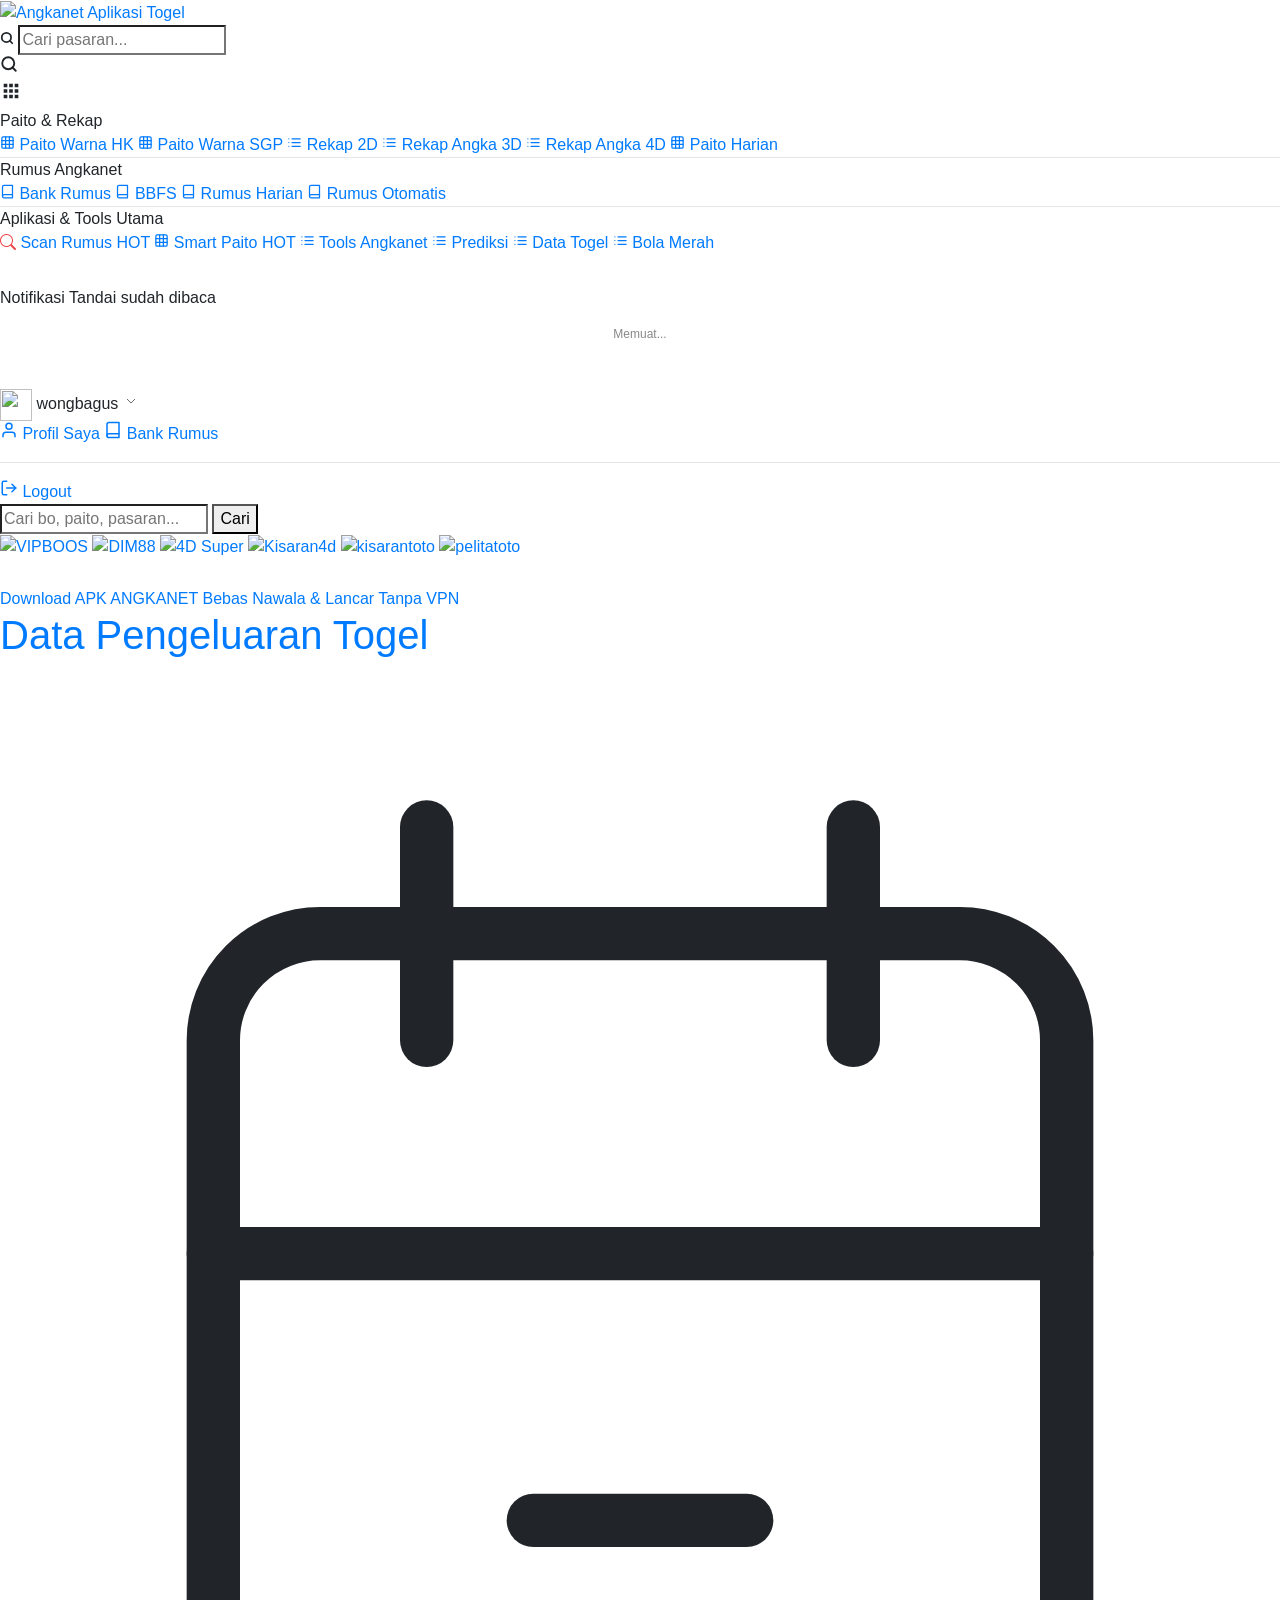
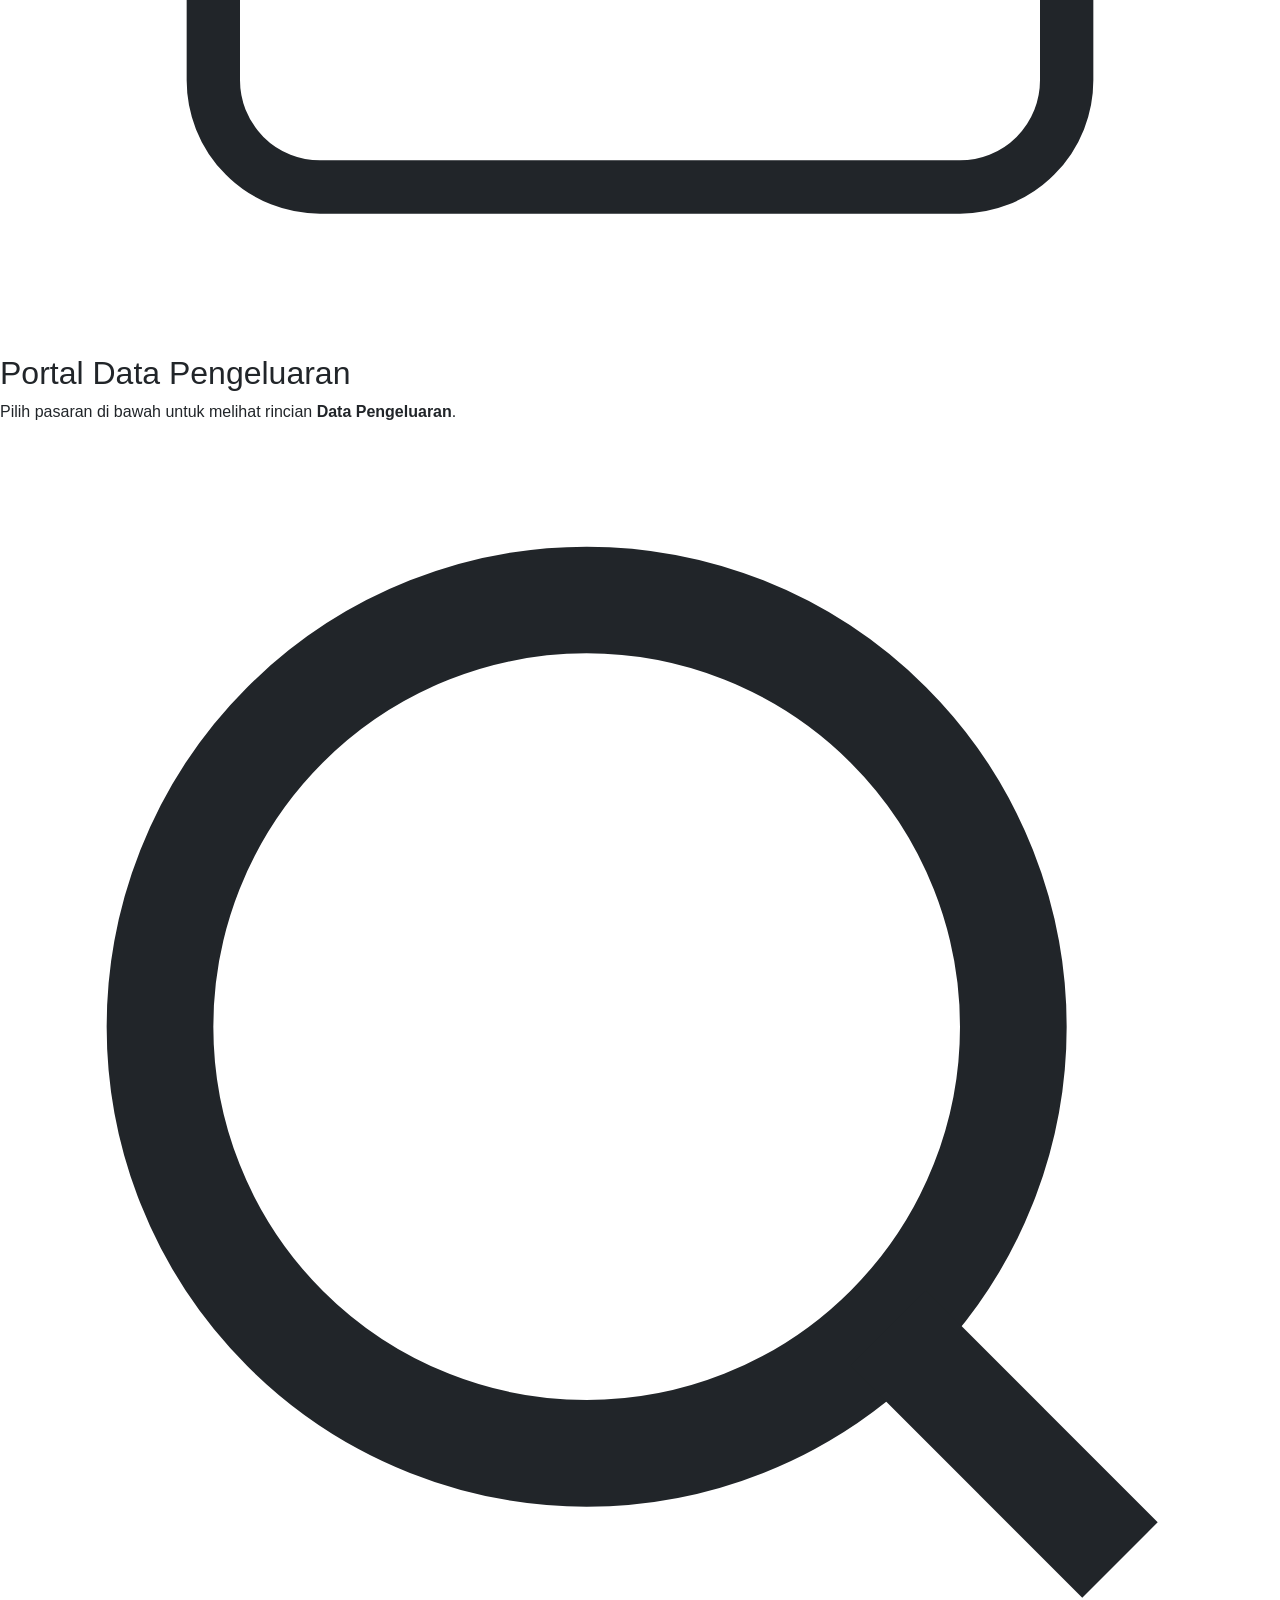
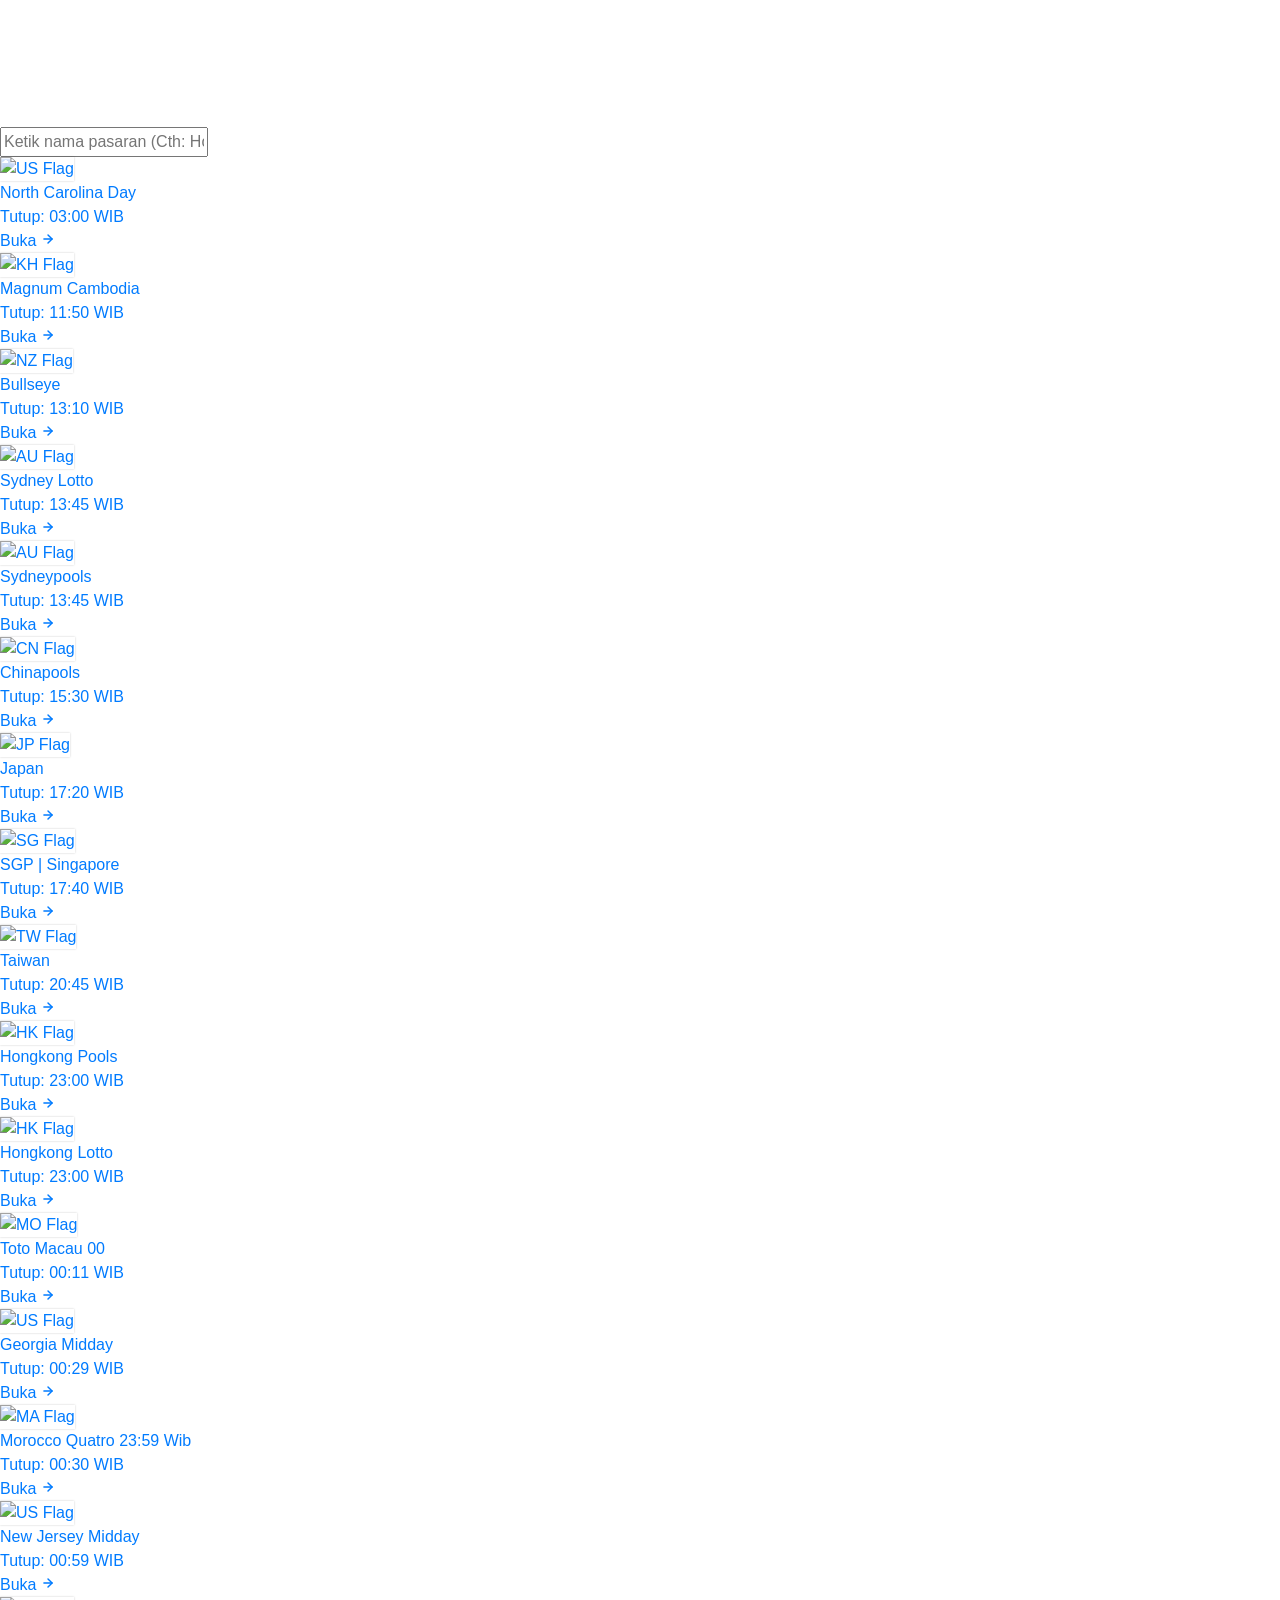
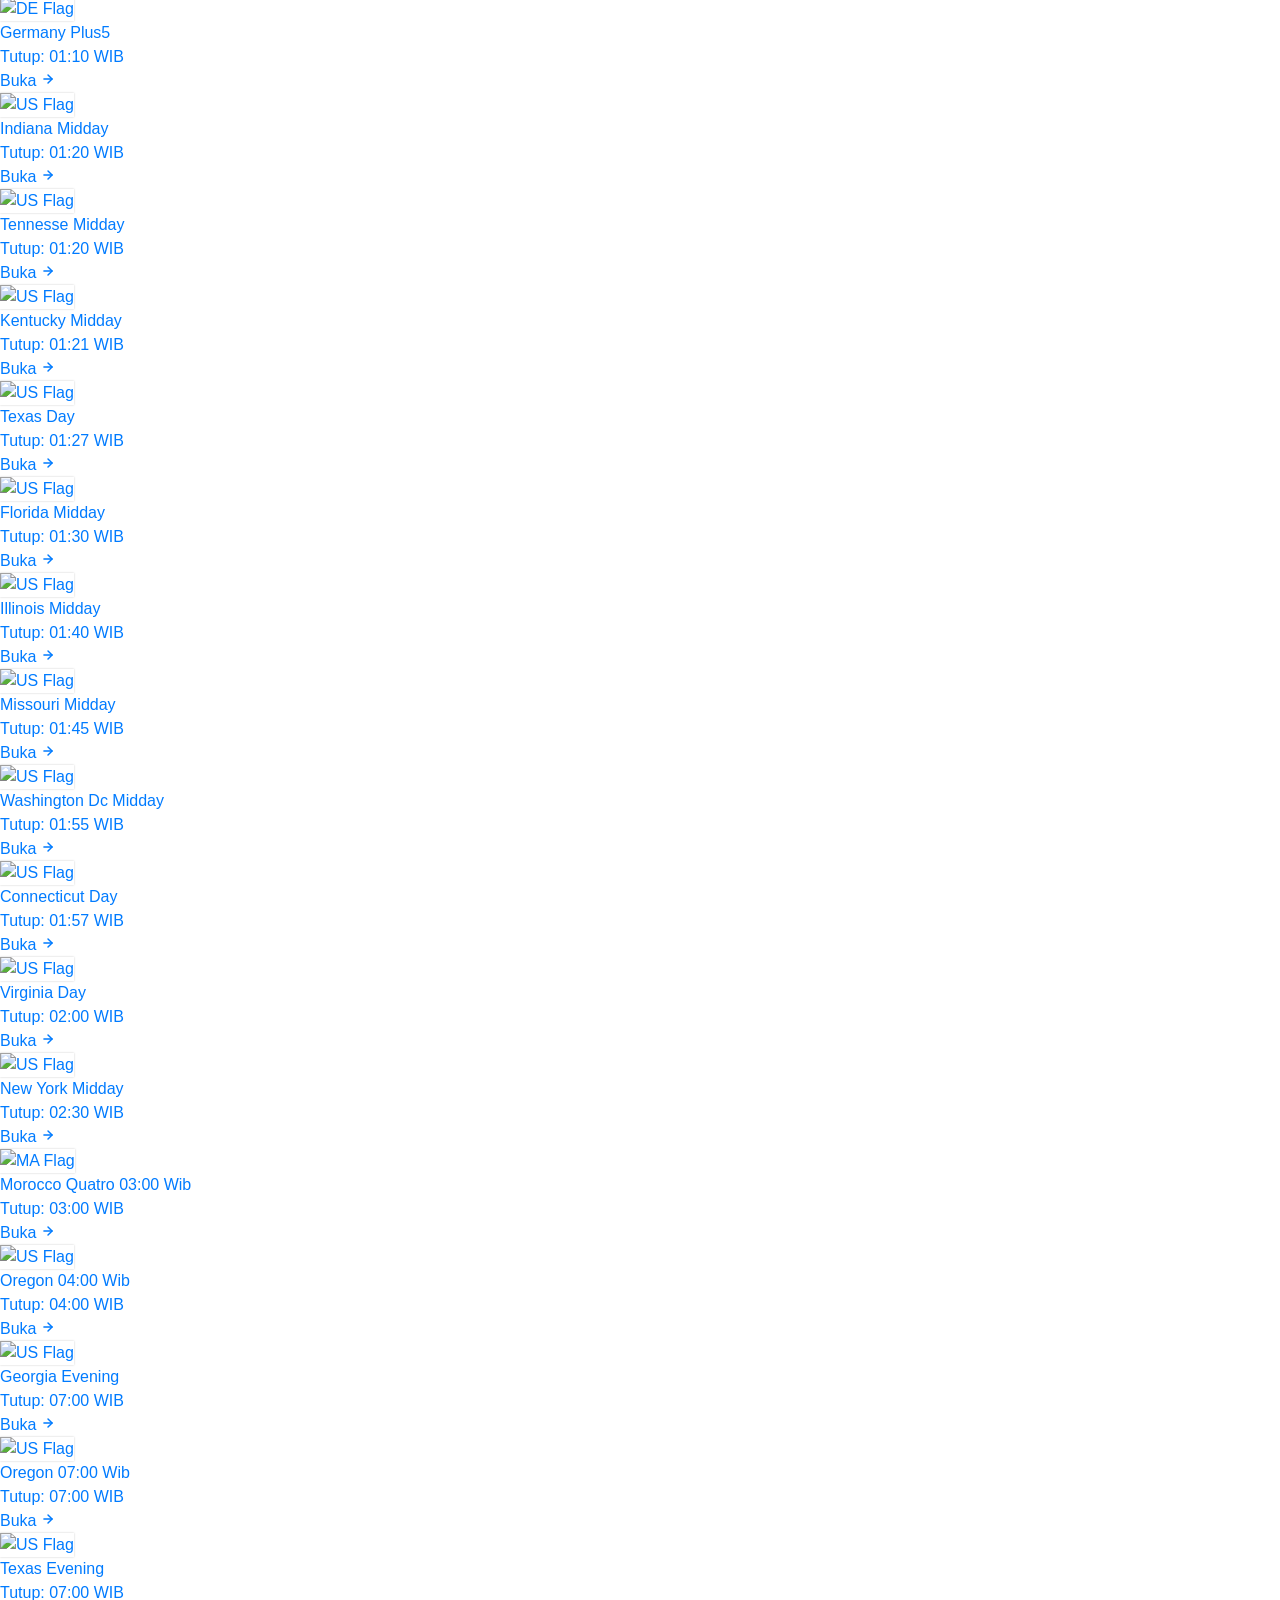
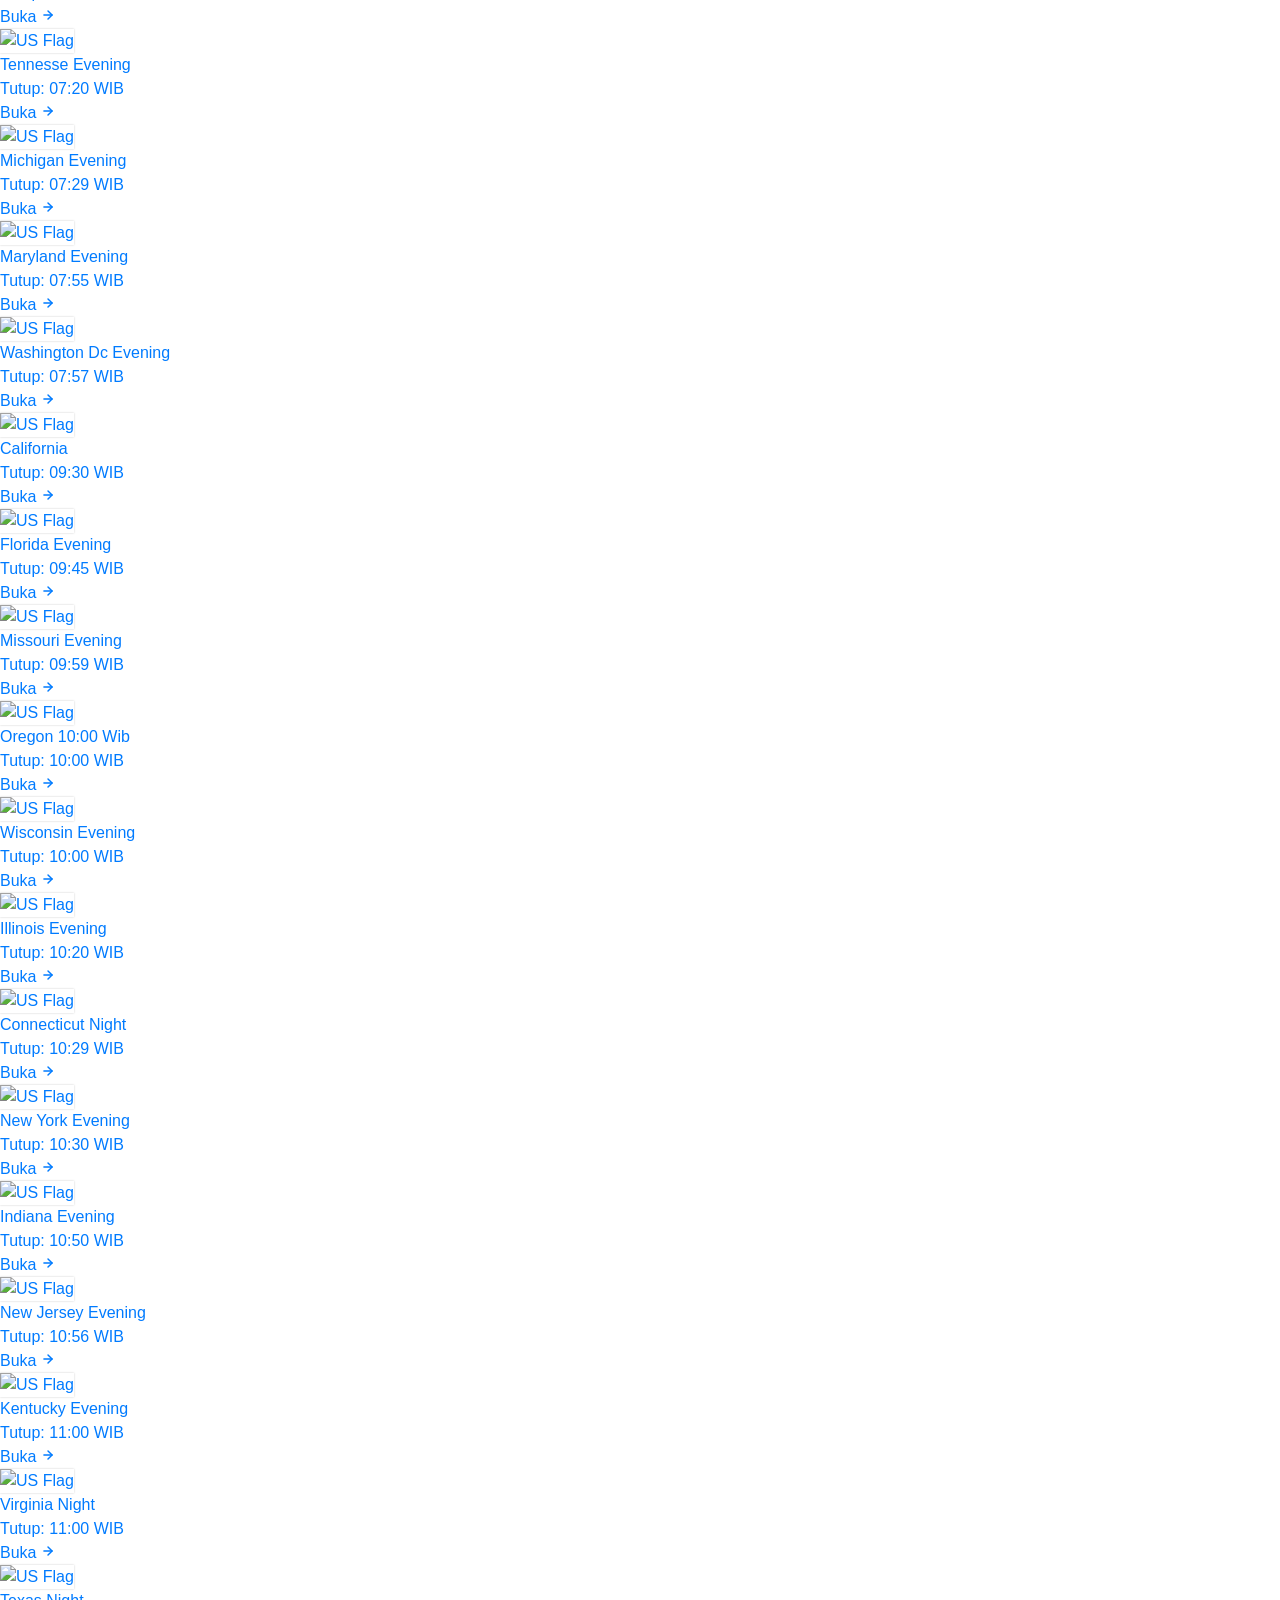
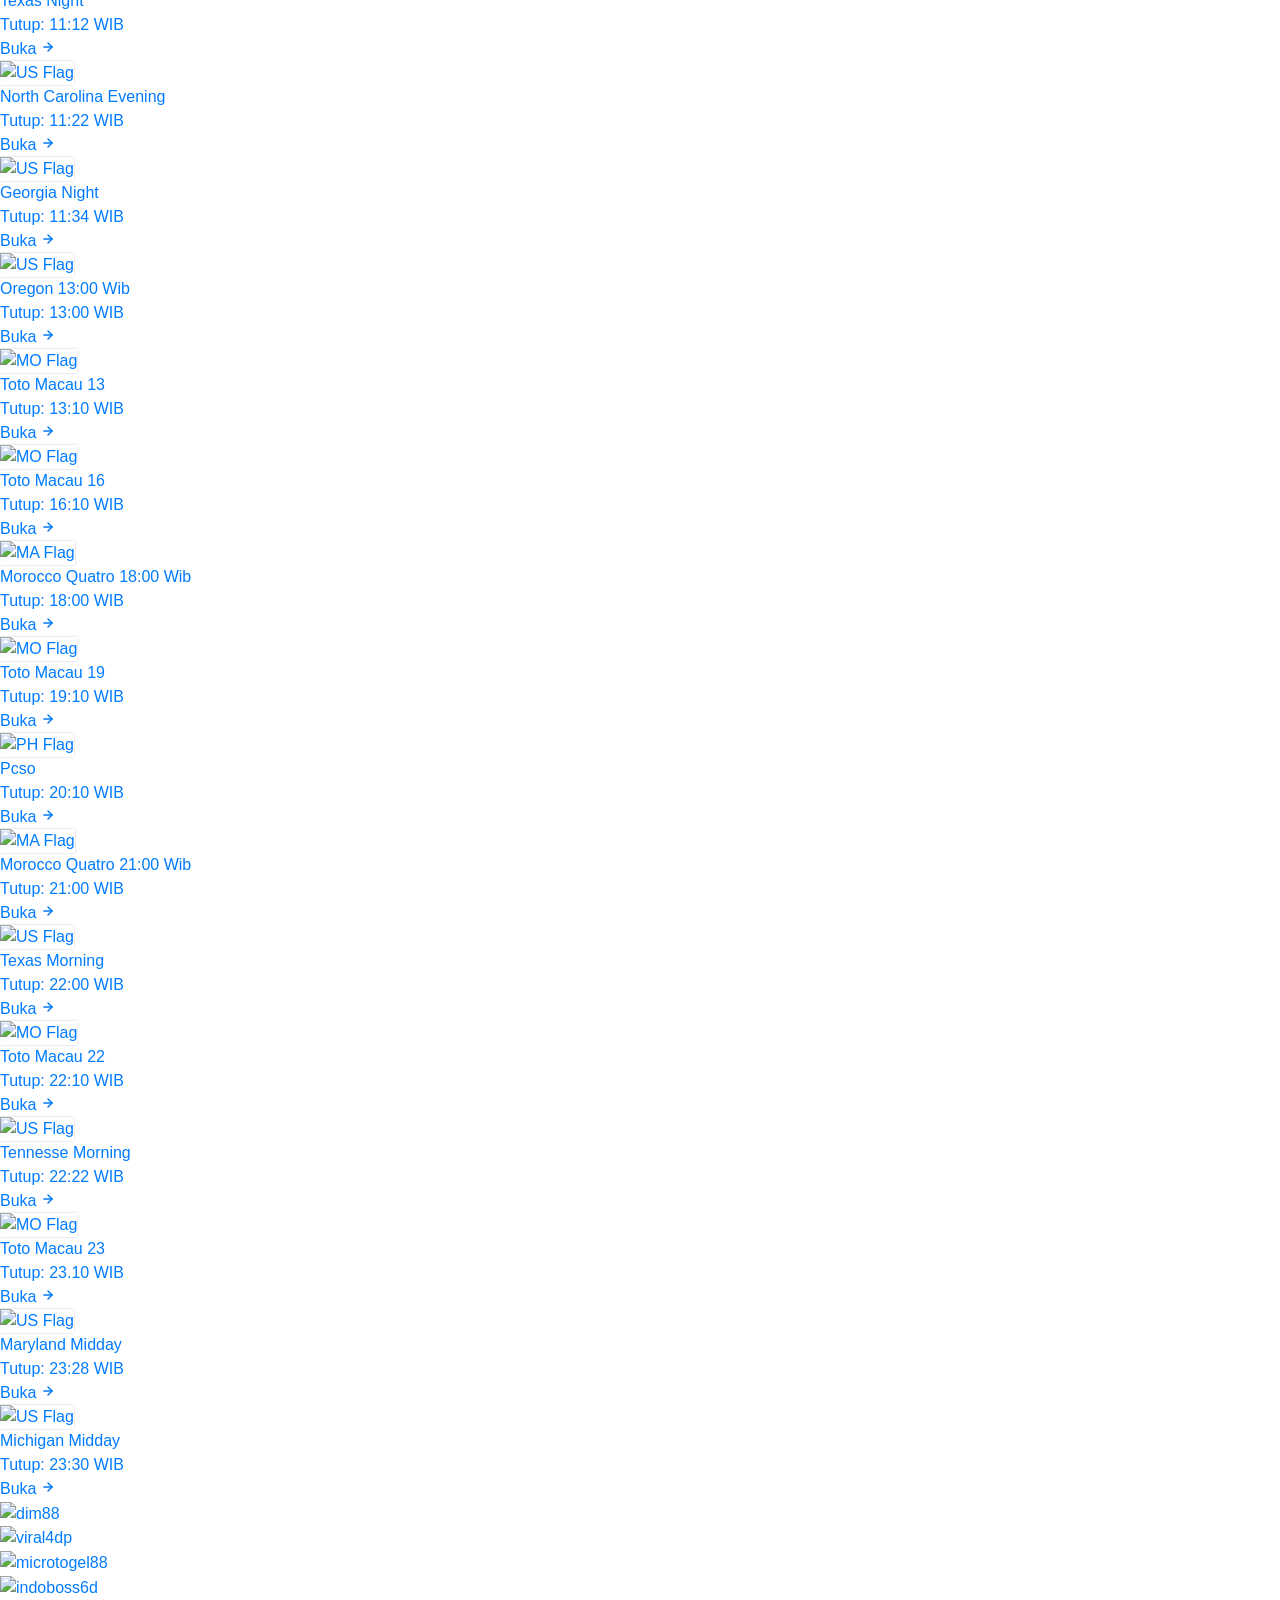
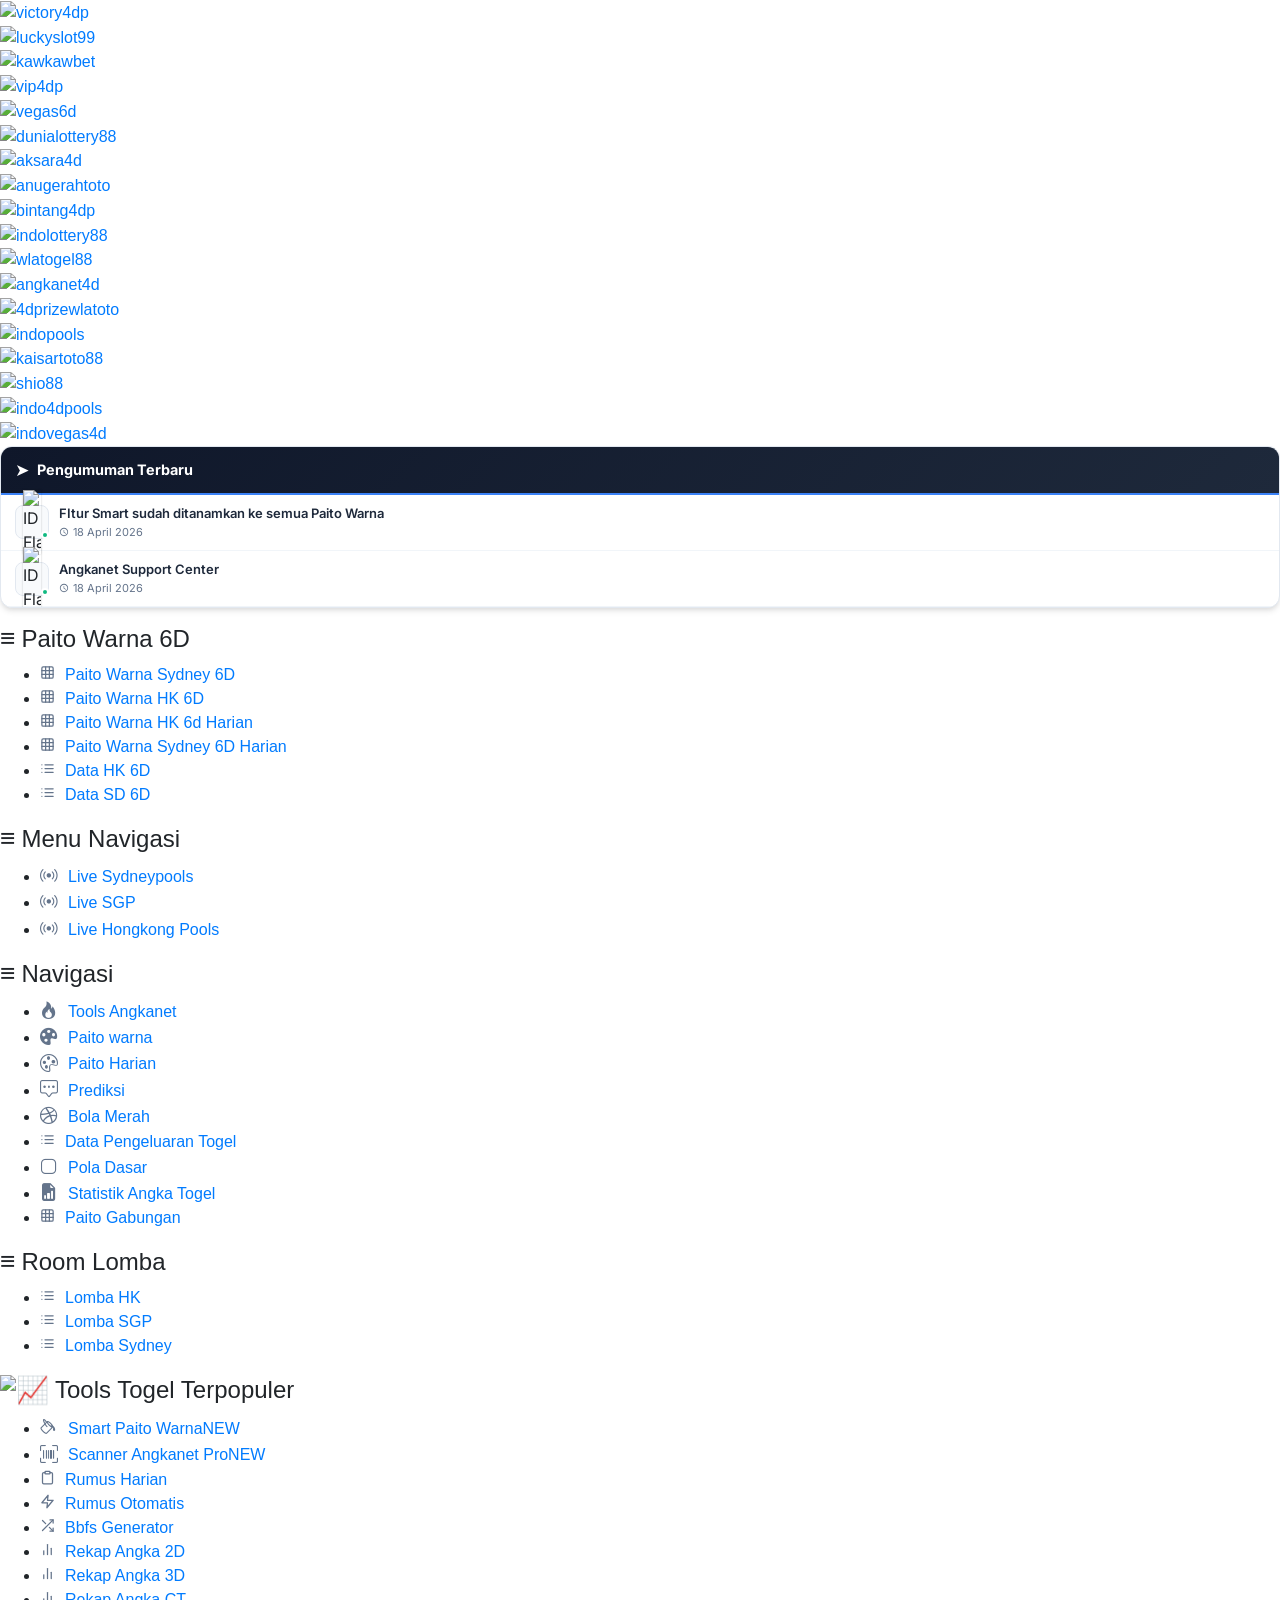
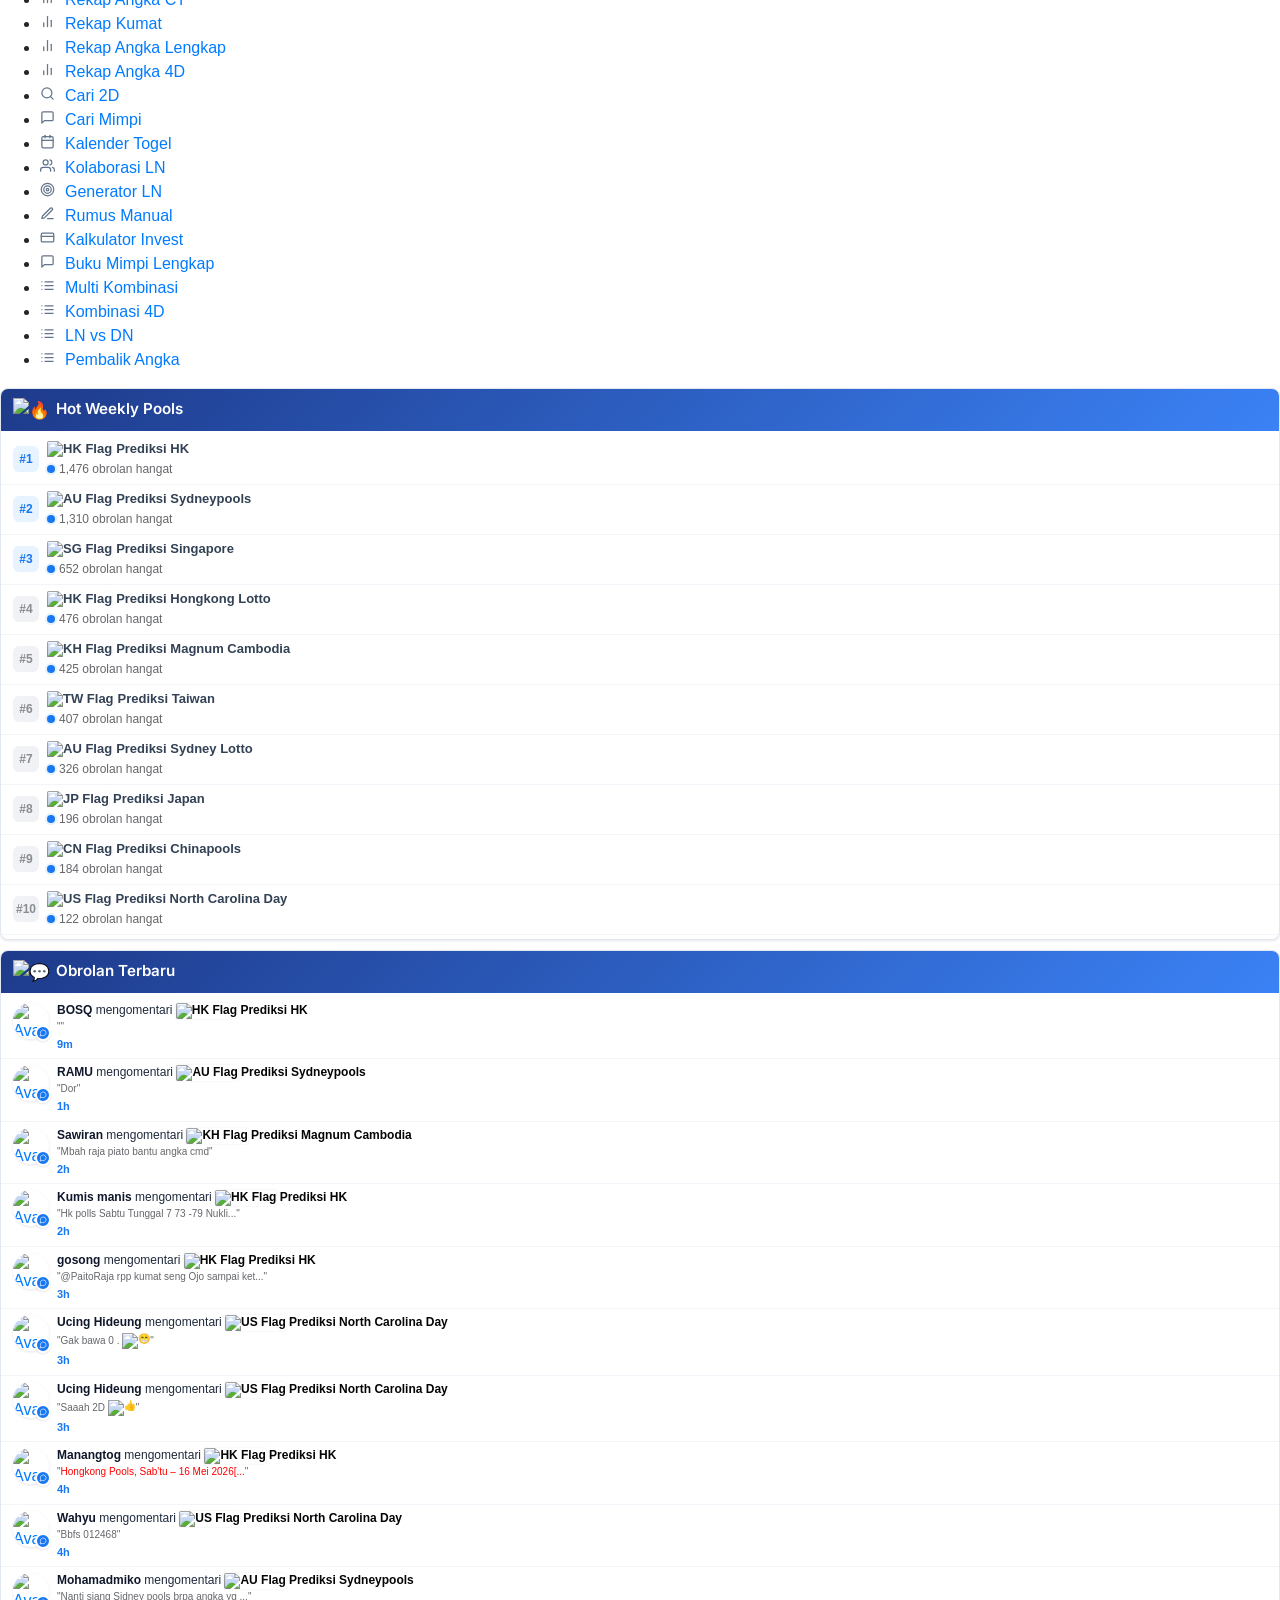
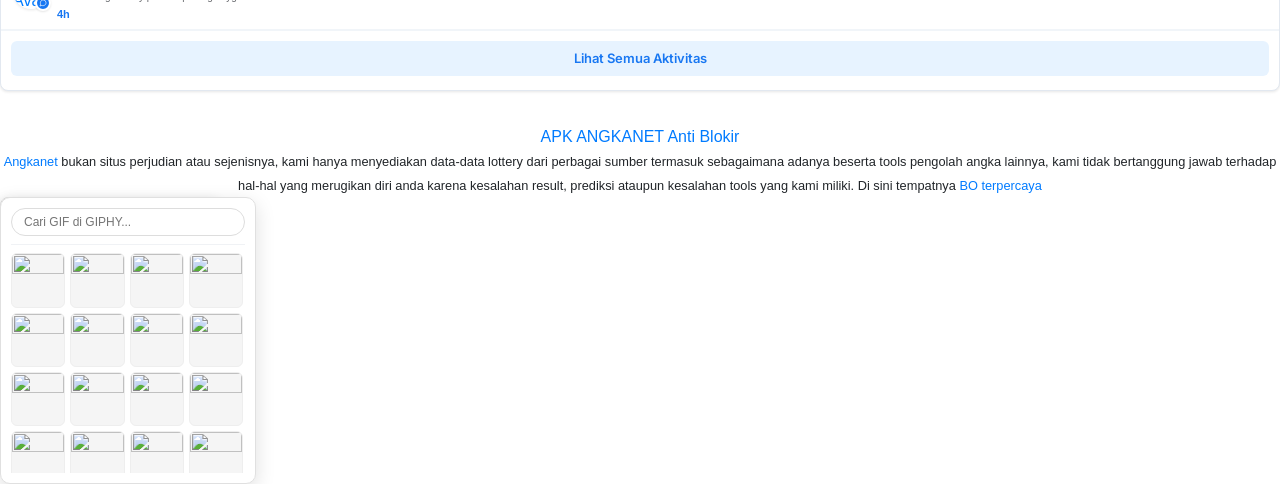
==== DataTogel.html @ 1ba02c58 "Add files via upload" ====
<!DOCTYPE html><html lang="id"><head><meta http-equiv="Content-Type" content="text/html; charset=UTF-8">


<meta name="viewport" content="initial-scale=1.0">
<title>Portal Data Pengeluaran Togel Terlengkap 2026 – Angkanet Aplikasi Togel – Angkanet Aplikasi Togel</title>
<meta name="robots" content="max-image-preview:large">

<!-- WLA Induk Portal SEO -->
<meta name="description" content="Daftar lengkap pasaran togel untuk Data Pengeluaran Togel. Pilih pasaran favorit Anda dan nikmati data terupdate hari ini di Angkanet Aplikasi Togel.">
<meta property="og:type" content="website">
<meta property="og:url" content="https://159.65.133.131/data-pengeluaran-togel/">
<meta property="og:title" content="Portal Data Pengeluaran Togel Terlengkap 2026 - Angkanet Aplikasi Togel">
<meta property="og:description" content="Daftar lengkap pasaran togel untuk Data Pengeluaran Togel. Pilih pasaran favorit Anda dan nikmati data terupdate hari ini di Angkanet Aplikasi Togel.">
<meta property="og:site_name" content="Angkanet Aplikasi Togel">
<!-- /WLA Induk Portal SEO -->

<link rel="profile" href="http://gmpg.org/xfn/11">
<link rel="pingback" href="https://159.65.133.131/xmlrpc.php">
<link rel="dns-prefetch" href="https://cdnjs.cloudflare.com/">
<link rel="dns-prefetch" href="https://stackpath.bootstrapcdn.com/">
<link rel="dns-prefetch" href="https://cdn.jsdelivr.net/">
<link rel="dns-prefetch" href="https://fonts.googleapis.com/">
<link rel="alternate" type="application/rss+xml" title="Angkanet Aplikasi Togel » Feed" href="https://159.65.133.131/feed/">
<link rel="alternate" type="application/rss+xml" title="Angkanet Aplikasi Togel » Umpan Komentar" href="https://159.65.133.131/comments/feed/">
<link rel="alternate" title="oEmbed (JSON)" type="application/json+oembed" href="https://159.65.133.131/wp-json/oembed/1.0/embed?url=https%3A%2F%2F159.65.133.131%2Fdata-pengeluaran-togel%2F">
<link rel="alternate" title="oEmbed (XML)" type="text/xml+oembed" href="https://159.65.133.131/wp-json/oembed/1.0/embed?url=https%3A%2F%2F159.65.133.131%2Fdata-pengeluaran-togel%2F&amp;format=xml">

<link rel="stylesheet" id="legacy-bootstrap4-css" href="https://stackpath.bootstrapcdn.com/bootstrap/4.0.0/css/bootstrap.min.css?ver=4.0.0" type="text/css" media="all">





<link rel="stylesheet" id="ossn-comments-style-css" href="https://159.65.133.131/wp-content/plugins/ossn-wp-comments/assets/css/ossn-comments.css?ver=1778661937" type="text/css" media="all">
<link rel="stylesheet" id="bootstrap-5-css" href="https://159.65.133.131/wp-content/plugins/wla-premium-hub/app/framework/css/bootstrap-scoped.css?ver=3.0.64" type="text/css" media="all">
<link rel="stylesheet" id="bootstrap-icons-css" href="https://cdn.jsdelivr.net/npm/bootstrap-icons@1.11.3/font/bootstrap-icons.min.css?ver=1.11.3" type="text/css" media="all">
<link rel="stylesheet" id="outfit-font-css" href="https://fonts.googleapis.com/css2?family=Inter%3Awght%40400%3B600%3B700&amp;display=swap&amp;ver=437983f60e6233a257c0149cb2dcccb2" type="text/css" media="all">
<link rel="stylesheet" id="wla-hub-css-css" href="https://159.65.133.131/wp-content/plugins/wla-premium-hub/app/framework/css/premium-hub.css?ver=1775181301" type="text/css" media="all">
<link rel="stylesheet" id="frontier-font-css" href="https://fonts.googleapis.com/css?family=Roboto+Condensed%3A400%2C700%7CArimo%3A400%2C700&amp;ver=437983f60e6233a257c0149cb2dcccb2" type="text/css" media="all">
<link rel="stylesheet" id="genericons-css" href="https://159.65.133.131/wp-content/themes/frontier/includes/genericons/genericons.css?ver=1.3.3" type="text/css" media="all">
<link rel="stylesheet" id="frontier-main-css" href="https://159.65.133.131/wp-content/themes/frontier/style.css?ver=1.3.3" type="text/css" media="all">
<link rel="stylesheet" id="frontier-responsive-css" href="https://159.65.133.131/wp-content/themes/frontier/responsive.css?ver=1.3.3" type="text/css" media="all">
<link rel="stylesheet" id="font-awesome-css" href="https://cdnjs.cloudflare.com/ajax/libs/font-awesome/6.4.0/css/all.min.css?ver=437983f60e6233a257c0149cb2dcccb2" type="text/css" media="all">
        
        

<link rel="https://api.w.org/" href="https://159.65.133.131/wp-json/"><link rel="alternate" title="JSON" type="application/json" href="https://159.65.133.131/wp-json/wp/v2/pages/29886"><link rel="EditURI" type="application/rsd+xml" title="RSD" href="https://159.65.133.131/xmlrpc.php?rsd">

<link rel="canonical" href="https://159.65.133.131/data-pengeluaran-togel/">
<link rel="shortlink" href="https://159.65.133.131/?p=29886">
<meta name="onesignal-plugin" content="wordpress-3.8.1">
  
  

<meta property="Frontier Theme" content="1.3.3">






<!-- Custom Head Codes -->
<meta name="google-site-verification" content="ZJUXmfgF2BBvntmP5mRlaJnnwFCv18d8wucsfUCPEQc">


<!-- Global site tag (gtag.js) - Google Analytics -->


<!-- Custom Head Codes End -->


	<link rel="icon" href="https://159.65.133.131/wp-content/uploads/2021/05/fav-e1620809889988.png" sizes="32x32">
<link rel="icon" href="https://159.65.133.131/wp-content/uploads/2021/05/fav-e1620809889988.png" sizes="192x192">
<link rel="apple-touch-icon" href="https://159.65.133.131/wp-content/uploads/2021/05/fav-e1620809889988.png">
<meta name="msapplication-TileImage" content="https://159.65.133.131/wp-content/uploads/2021/05/fav-e1620809889988.png">
		
		
<!-- Custom CSS -->

<!-- Custom CSS End -->

<!-- LOGIKA ANTI BLOKIR (The Gateway) - DIMATIKAN
<script>
// CARA PAKAI:
// 1. Edit file /gateway-config.json → ganti active_domain ke domain baru
// 2. Kalau server ini juga kena blokir, ganti GATEWAY_URL ke server lain
const GATEWAY_URL = '/gateway-config.json';

async function checkRedirect() {
    try {
        const response = await fetch(GATEWAY_URL);
        const data = await response.json();
        const targetDomain = (data.active_domain || '').replace(/\/$/, '');
        const currentOrigin = window.location.origin.replace(/\/$/, '');
        
        if (targetDomain && targetDomain.startsWith('http') && currentOrigin !== targetDomain) {
            window.location.href = targetDomain + window.location.pathname + window.location.search;
        }
    } catch (e) {
    }
}
checkRedirect();
</script>
-->

</head>
<body class="wp-singular page-template-default page page-id-29886 logged-in custom-background wp-theme-frontier">
		

	
<div id="container" class="cf" itemscope="" itemtype="http://schema.org/WebPage">



<!-- Form Login di bawah menu -->
<!-- Form Login & Navigasi -->
<div class="wla-top-toolbar">
  <div class="wla-top-toolbar-inner wla-top-user-wrap">
      
      <!-- Kiri: Logo & Search (Terlihat oleh Semua Orang) -->
      <div class="wla-top-left-group">
          <a href="https://159.65.133.131/" class="wla-nav-logo">
              <img src="https://159.65.133.131/wp-content/uploads/2021/05/fav-e1620809889988.png" alt="Angkanet Aplikasi Togel">          </a>
          
          <!-- Search Form (Desktop Only) -->
          <form role="search" method="get" action="https://159.65.133.131/" class="wla-nav-search-box wla-desktop-only">
             <svg viewBox="0 0 24 24" width="14" height="14" fill="none" stroke="currentColor" stroke-width="3" stroke-linecap="round" stroke-linejoin="round">
                 <circle cx="11" cy="11" r="8"></circle>
                 <line x1="21" y1="21" x2="16.65" y2="16.65"></line>
             </svg>
             <input type="search" name="s" placeholder="Cari pasaran..." required="" autocomplete="off">
          </form>

          <!-- Search Icon (Mobile Only) -->
          <div class="wla-mega-menu-trigger wla-search-trigger wla-mobile-only">
              <svg viewBox="0 0 24 24" width="18" height="18" fill="none" stroke="currentColor" stroke-width="2.5" stroke-linecap="round" stroke-linejoin="round">
                  <circle cx="11" cy="11" r="8"></circle>
                  <line x1="21" y1="21" x2="16.65" y2="16.65"></line>
              </svg>
          </div>
      </div>
      
      <!-- Kanan: Grid Menu & Autentikasi -->
      <div class="wla-top-right-group">
          
          <!-- Mega Menu Dropdown Trigger (Terlihat oleh Semua Orang) -->
          <div class="wla-top-user-links">

              <div class="wla-mega-menu-trigger">
                  <svg viewBox="0 0 24 24" width="22" height="22" fill="currentColor">
                      <path d="M4 4h4v4H4zM10 4h4v4h-4zM16 4h4v4h-4zM4 10h4v4H4zM10 10h4v4h-4zM16 10h4v4h-4zM4 16h4v4H4zM10 16h4v4h-4zM16 16h4v4h-4z"></path>
                  </svg>
              </div>
              
              <div class="wla-top-dropdown" id="wla-mega-dropdown">
                  <!-- Section 1: Paito & Rekap -->
                  <div class="wla-mega-section-title">Paito &amp; Rekap</div>
                  <div class="wla-mega-grid">
                                              <a href="https://159.65.133.131/paito-warna-hongkong-pools/">
                            <svg width="15" height="15" viewBox="0 0 24 24" fill="none" stroke="currentColor" stroke-width="2" stroke-linecap="round" stroke-linejoin="round"><rect x="3" y="3" width="18" height="18" rx="2" ry="2"></rect><line x1="3" y1="9" x2="21" y2="9"></line><line x1="3" y1="15" x2="21" y2="15"></line><line x1="9" y1="3" x2="9" y2="21"></line><line x1="15" y1="3" x2="15" y2="21"></line></svg> Paito Warna HK
                        </a>
                        <a href="https://159.65.133.131/paito-warna-singapore/">
                            <svg width="15" height="15" viewBox="0 0 24 24" fill="none" stroke="currentColor" stroke-width="2" stroke-linecap="round" stroke-linejoin="round"><rect x="3" y="3" width="18" height="18" rx="2" ry="2"></rect><line x1="3" y1="9" x2="21" y2="9"></line><line x1="3" y1="15" x2="21" y2="15"></line><line x1="9" y1="3" x2="9" y2="21"></line><line x1="15" y1="3" x2="15" y2="21"></line></svg> Paito Warna SGP
                        </a>
                        <a href="https://159.65.133.131/rekap-2d/">
                            <svg width="15" height="15" viewBox="0 0 24 24" fill="none" stroke="currentColor" stroke-width="2" stroke-linecap="round" stroke-linejoin="round"><line x1="8" y1="6" x2="21" y2="6"></line><line x1="8" y1="12" x2="21" y2="12"></line><line x1="8" y1="18" x2="21" y2="18"></line><line x1="3" y1="6" x2="3.01" y2="6"></line><line x1="3" y1="12" x2="3.01" y2="12"></line><line x1="3" y1="18" x2="3.01" y2="18"></line></svg> Rekap 2D
                        </a>
                        <a href="https://159.65.133.131/rekap-3d/">
                            <svg width="15" height="15" viewBox="0 0 24 24" fill="none" stroke="currentColor" stroke-width="2" stroke-linecap="round" stroke-linejoin="round"><line x1="8" y1="6" x2="21" y2="6"></line><line x1="8" y1="12" x2="21" y2="12"></line><line x1="8" y1="18" x2="21" y2="18"></line><line x1="3" y1="6" x2="3.01" y2="6"></line><line x1="3" y1="12" x2="3.01" y2="12"></line><line x1="3" y1="18" x2="3.01" y2="18"></line></svg> Rekap Angka 3D
                        </a>
                        <a href="https://159.65.133.131/rekap-4d/">
                            <svg width="15" height="15" viewBox="0 0 24 24" fill="none" stroke="currentColor" stroke-width="2" stroke-linecap="round" stroke-linejoin="round"><line x1="8" y1="6" x2="21" y2="6"></line><line x1="8" y1="12" x2="21" y2="12"></line><line x1="8" y1="18" x2="21" y2="18"></line><line x1="3" y1="6" x2="3.01" y2="6"></line><line x1="3" y1="12" x2="3.01" y2="12"></line><line x1="3" y1="18" x2="3.01" y2="18"></line></svg> Rekap Angka 4D
                        </a>
                        <a href="https://159.65.133.131/paito-harian/">
                            <svg width="15" height="15" viewBox="0 0 24 24" fill="none" stroke="currentColor" stroke-width="2" stroke-linecap="round" stroke-linejoin="round"><rect x="3" y="3" width="18" height="18" rx="2" ry="2"></rect><line x1="3" y1="9" x2="21" y2="9"></line><line x1="3" y1="15" x2="21" y2="15"></line><line x1="9" y1="3" x2="9" y2="21"></line><line x1="15" y1="3" x2="15" y2="21"></line></svg> Paito Harian
                        </a>
                                          </div>
                  
                  <hr style="margin: 0; border: 0; border-top: 1px solid #e5e7eb;">
                  
                  <!-- Section 2: Rumus Angkanet -->
                  <div class="wla-mega-section-title">Rumus Angkanet</div>
                  <div class="wla-mega-grid">
                                              <a href="https://159.65.133.131/bank-rumus/">
                            <svg width="15" height="15" viewBox="0 0 24 24" fill="none" stroke="currentColor" stroke-width="2" stroke-linecap="round" stroke-linejoin="round"><path d="M4 19.5A2.5 2.5 0 0 1 6.5 17H20"></path><path d="M6.5 2H20v20H6.5A2.5 2.5 0 0 1 4 19.5v-15A2.5 2.5 0 0 1 6.5 2z"></path></svg> Bank Rumus
                        </a>
                        <a href="https://159.65.133.131/bbfs/">
                            <svg width="15" height="15" viewBox="0 0 24 24" fill="none" stroke="currentColor" stroke-width="2" stroke-linecap="round" stroke-linejoin="round"><path d="M4 19.5A2.5 2.5 0 0 1 6.5 17H20"></path><path d="M6.5 2H20v20H6.5A2.5 2.5 0 0 1 4 19.5v-15A2.5 2.5 0 0 1 6.5 2z"></path></svg> BBFS
                        </a>
                        <a href="https://159.65.133.131/rumus-lengkap/">
                            <svg width="15" height="15" viewBox="0 0 24 24" fill="none" stroke="currentColor" stroke-width="2" stroke-linecap="round" stroke-linejoin="round"><path d="M4 19.5A2.5 2.5 0 0 1 6.5 17H20"></path><path d="M6.5 2H20v20H6.5A2.5 2.5 0 0 1 4 19.5v-15A2.5 2.5 0 0 1 6.5 2z"></path></svg> Rumus Harian
                        </a>
                        <a href="https://159.65.133.131/rumus-otomatis/">
                            <svg width="15" height="15" viewBox="0 0 24 24" fill="none" stroke="currentColor" stroke-width="2" stroke-linecap="round" stroke-linejoin="round"><path d="M4 19.5A2.5 2.5 0 0 1 6.5 17H20"></path><path d="M6.5 2H20v20H6.5A2.5 2.5 0 0 1 4 19.5v-15A2.5 2.5 0 0 1 6.5 2z"></path></svg> Rumus Otomatis
                        </a>
                                          </div>
                  
                  <hr style="margin: 0; border: 0; border-top: 1px solid #e5e7eb;">
                  
                  <!-- Section 3: Aplikasi & Tools Utama -->
                  <div class="wla-mega-section-title">Aplikasi &amp; Tools Utama</div>
                  <div class="wla-mega-grid">
                                              <a href="https://159.65.133.131/scanner-angkanet-pro/">
                            <i class="bi bi-search" style="color:#ef4444;"></i> Scan Rumus
                            <span class="wla-hot-badge">HOT</span>
                        </a>
                        <a href="https://159.65.133.131/smart-paito-warna-engine/">
                            <svg width="15" height="15" viewBox="0 0 24 24" fill="none" stroke="currentColor" stroke-width="2" stroke-linecap="round" stroke-linejoin="round"><rect x="3" y="3" width="18" height="18" rx="2" ry="2"></rect><line x1="3" y1="9" x2="21" y2="9"></line><line x1="3" y1="15" x2="21" y2="15"></line><line x1="9" y1="3" x2="9" y2="21"></line><line x1="15" y1="3" x2="15" y2="21"></line></svg> Smart Paito
                            <span class="wla-hot-badge">HOT</span>
                        </a>
                        <a href="https://159.65.133.131/tools-angkanet/">
                            <svg width="15" height="15" viewBox="0 0 24 24" fill="none" stroke="currentColor" stroke-width="2" stroke-linecap="round" stroke-linejoin="round"><line x1="8" y1="6" x2="21" y2="6"></line><line x1="8" y1="12" x2="21" y2="12"></line><line x1="8" y1="18" x2="21" y2="18"></line><line x1="3" y1="6" x2="3.01" y2="6"></line><line x1="3" y1="12" x2="3.01" y2="12"></line><line x1="3" y1="18" x2="3.01" y2="18"></line></svg> Tools Angkanet
                        </a>
                        <a href="https://159.65.133.131/prediksi/">
                            <svg width="15" height="15" viewBox="0 0 24 24" fill="none" stroke="currentColor" stroke-width="2" stroke-linecap="round" stroke-linejoin="round"><line x1="8" y1="6" x2="21" y2="6"></line><line x1="8" y1="12" x2="21" y2="12"></line><line x1="8" y1="18" x2="21" y2="18"></line><line x1="3" y1="6" x2="3.01" y2="6"></line><line x1="3" y1="12" x2="3.01" y2="12"></line><line x1="3" y1="18" x2="3.01" y2="18"></line></svg> Prediksi
                        </a>
                        <a href="https://159.65.133.131/data-pengeluaran-togel/">
                            <svg width="15" height="15" viewBox="0 0 24 24" fill="none" stroke="currentColor" stroke-width="2" stroke-linecap="round" stroke-linejoin="round"><line x1="8" y1="6" x2="21" y2="6"></line><line x1="8" y1="12" x2="21" y2="12"></line><line x1="8" y1="18" x2="21" y2="18"></line><line x1="3" y1="6" x2="3.01" y2="6"></line><line x1="3" y1="12" x2="3.01" y2="12"></line><line x1="3" y1="18" x2="3.01" y2="18"></line></svg> Data Togel
                        </a>
                        <a href="https://159.65.133.131/bola-merah/">
                            <svg width="15" height="15" viewBox="0 0 24 24" fill="none" stroke="currentColor" stroke-width="2" stroke-linecap="round" stroke-linejoin="round"><line x1="8" y1="6" x2="21" y2="6"></line><line x1="8" y1="12" x2="21" y2="12"></line><line x1="8" y1="18" x2="21" y2="18"></line><line x1="3" y1="6" x2="3.01" y2="6"></line><line x1="3" y1="12" x2="3.01" y2="12"></line><line x1="3" y1="18" x2="3.01" y2="18"></line></svg> Bola Merah
                        </a>
                                          </div>
              </div>
          </div>
          
          <!-- Tombol Login/Avatar Profil -->
                        <!-- Avatar Profil untuk Member -->
                            <!-- Notifikasi -->
              <div id="ossn-notif-fab" class="in-toolbar" title="Notifikasi">
                  <svg viewBox="0 0 24 24" width="24" height="24" stroke="#fff" fill="none" stroke-width="2"><path d="M18 8A6 6 0 0 0 6 8c0 7-3 9-3 9h18s-3-2-3-9"></path><path d="M13.73 21a2 2 0 0 1-3.46 0"></path></svg>
                  <span class="ossn-notif-badge" id="ossn-notif-badge" style="display:none;">0</span>
                  
                  <div class="ossn-notif-dropdown" id="ossn-notif-dropdown">
                      <div class="ossn-notif-header">Notifikasi <span class="ossn-notif-mark-read">Tandai sudah dibaca</span></div>
                      <div class="ossn-notif-list" id="ossn-notif-list">
                          <div class="ossn-notif-empty" style="padding:15px;text-align:center;color:#888;font-size:12px;">Memuat...</div>
                      </div>
                  </div>
              </div>
              
              <div id="ossn-msg-fab" class="in-toolbar" title="Pesan Pribadi">
                  <svg viewBox="0 0 24 24" width="24" height="24" stroke="#fff" fill="none" stroke-width="2"><path d="M4 4h16c1.1 0 2 .9 2 2v12c0 1.1-.9 2-2 2H4c-1.1 0-2-.9-2-2V6c0-1.1.9-2 2-2z"></path><polyline points="22,6 12,13 2,6"></polyline></svg>
                  <span class="ossn-msg-badge" style="display:none;">0</span>
              </div>
              <div class="wla-top-user-profile">
                  <img alt="" src="https://159.65.133.131/wp-content/plugins/ossn-wp-comments/assets/avatars/1f921cbbe13f99b48a88521504b6d8e3.jpg?t=1778173859" class="avatar avatar-32 photo wla-top-avatar" height="32" width="32" decoding="async">                  <span class="wla-top-name">wongbagus</span>
                  <svg viewBox="0 0 24 24" class="wla-top-caret" width="16" height="16" stroke="currentColor" fill="none"><polyline points="6 9 12 15 18 9"></polyline></svg>
                  
                  <div class="wla-top-dropdown" id="wla-top-dropdown">
                      <a href="https://159.65.133.131/profile/">
                        <svg viewBox="0 0 24 24" width="18" height="18" fill="none" stroke="currentColor" stroke-width="2" stroke-linecap="round" stroke-linejoin="round"><path d="M20 21v-2a4 4 0 0 0-4-4H8a4 4 0 0 0-4 4v2"></path><circle cx="12" cy="7" r="4"></circle></svg> 
                        Profil Saya
                      </a>
                      <a href="https://159.65.133.131/bank-rumus/">
                        <svg viewBox="0 0 24 24" width="18" height="18" fill="none" stroke="currentColor" stroke-width="2" stroke-linecap="round" stroke-linejoin="round"><path d="M4 19.5A2.5 2.5 0 0 1 6.5 17H20"></path><path d="M6.5 2H20v20H6.5A2.5 2.5 0 0 1 4 19.5v-15A2.5 2.5 0 0 1 6.5 2z"></path></svg> 
                        Bank Rumus
                      </a>
                      <hr>
                      <a href="https://159.65.133.131/wp-login.php?action=logout&amp;redirect_to=https%3A%2F%2F159.65.133.131&amp;_wpnonce=1bafb52798" class="text-red">
                        <svg viewBox="0 0 24 24" width="18" height="18" fill="none" stroke="currentColor" stroke-width="2" stroke-linecap="round" stroke-linejoin="round"><path d="M9 21H5a2 2 0 0 1-2-2V5a2 2 0 0 1 2-2h4"></path><polyline points="16 17 21 12 16 7"></polyline><line x1="21" y1="12" x2="9" y2="12"></line></svg> 
                        Logout
                      </a>
                  </div>
              </div>
                    
      </div> <!-- End wla-top-right-group -->
  </div> <!-- End inner wrap -->
</div>


<!-- Search Modal HTML (Terlihat oleh Semua Orang) -->
<div class="wla-search-overlay" id="wla-search-overlay">
   <div class="wla-search-box">
       <form role="search" method="get" action="https://159.65.133.131/">
           <input type="search" name="s" id="wla-search-input" placeholder="Cari bo, paito, pasaran..." class="wla-search-input" required="" autocomplete="off">
           <button type="submit" class="wla-search-btn">Cari</button>
       </form>
   </div>
</div>


		


			<div id="below-menu" class="cf">
			<aside id="widgets-wrap-below-menu" class="cf"><section id="custom_html-37" class="widget_text widget-below-menu frontier-widget widget_custom_html"><div class="textwidget custom-html-widget"><a class="external" target="_blank" href="https://go.wla.my/vipboos?" rel="nofollow sponsored" title="Togel Online VIPBOOS"><img loading="lazy" class="tunggal" src="https://159.65.133.131/bo/vipbos2026.webp" width="100%" alt="VIPBOOS"></a>

<a class="external" target="_blank" href="https://go.wla.my/dim88?" rel="nofollow sponsored" title="Togel Online DIM88"><img loading="lazy" class="tunggal" src="https://159.65.133.131/bo/dim882026.webp" width="100%" alt="DIM88"></a>


<a class="external" target="_blank" href="https://159.65.133.131/link/?url=4dsuper" rel="nofollow sponsored" title="Togel Online 4D Super"><img loading="lazy" class="tunggal" src="https://159.65.133.131/bo/4dsuper.webp" width="100%" alt="4D Super"></a>

<a class="external" target="_blank" href="https://159.65.133.131/link/?url=kisaran4d" rel="nofollow sponsored" title="Togel Online Kisaran4d"><img loading="lazy" class="tunggal" src="https://159.65.133.131/bo/kisaran4d2026.webp" width="100%" alt="Kisaran4d"></a>



<a class="external" target="_blank" href="https://159.65.133.131/link/?url=kisarantoto" rel="nofollow sponsored" title="Togel Online Kisarantoto"><img loading="lazy" class="tunggal" src="https://159.65.133.131/bo/kisarantoto2026.webp" width="100%" alt="kisarantoto"></a>



<a class="external" target="_blank" href="https://159.65.133.131/link/?url=pelitatoto" rel="nofollow sponsored" title="Togel Online pelitatoto"><img loading="lazy" class="tunggal" src="https://159.65.133.131/bo/pelitatoto2026.webp" width="100%" alt="pelitatoto"></a></div></section></aside>
		</div>
	


<div id="main" class="col-cs cf">

<div id="content" class="cf" role="main">



			<div id="widgets-wrap-before-content" class="cf"><section id="custom_html-46" class="widget_text widget-before-content frontier-widget widget_custom_html"><div class="textwidget custom-html-widget">
		<a href="https://159.65.133.131/download-apk.php" class="btn-premium-download">
			<div class="icon-android"><img loading="lazy" src="data:image/svg+xml;charset=utf-8,%3Csvg%20xmlns%3D%22http%3A%2F%2Fwww.w3.org%2F2000%2Fsvg%22%20viewBox%3D%220%200%2024%2024%22%20fill%3D%22%23ffffff%22%20width%3D%2228%22%20height%3D%2228%22%3E%3Cpath%20d%3D%22M17.523%2015.3414C17.523%2015.3414%2016.0365%2014.1205%2014.6548%2013.0614C14.1793%2012.6974%2013.5658%2012.5%2012.9238%2012.5C12.2818%2012.5%2011.6683%2012.6974%2011.1928%2013.0614C9.81105%2014.1205%208.32456%2015.3414%208.32456%2015.3414C7.75525%2015.7877%207.74719%2016.6343%208.31821%2017.0784L12.5%2020.4079L16.6818%2017.0784C17.2528%2016.6343%2017.2448%2015.7877%2016.6754%2015.3414H17.523ZM15.5%208C16.3284%208%2017%207.32843%2017%206.5C17%205.67157%2016.3284%205%2015.5%205C14.6716%205%2014%205.67157%2014%206.5C14%207.32843%2014.6716%208%2015.5%208ZM8.5%208C9.32843%208%2010%207.32843%2010%206.5C10%205.67157%209.32843%205%208.5%205C7.67157%205%207%205.67157%207%206.5C7%207.32843%207.67157%208%208.5%208ZM12%202C13.626%202%2015.1583%202.50293%2016.4381%203.36437L18.6657%201.13681C19.0562%200.746282%2019.6894%200.746282%2020.0799%201.13681C20.4704%201.52733%2020.4704%202.1605%2020.0799%202.55102L17.8427%204.78819C19.1867%206.13651%2020%207.97334%2020%2010H4C4%207.97334%204.81331%206.13651%206.15732%204.78819L3.92008%202.55102C3.52955%202.1605%203.52955%201.52733%203.92008%201.13681C4.3106%200.746282%204.94377%200.746282%205.33429%201.13681L7.56186%203.36437C8.84166%202.50293%2010.374%202%2012%202Z%22%2F%3E%3C%2Fsvg%3E" alt="Android"></div>
			<div class="text-content">
				<span class="main-text">Download APK ANGKANET</span>
				<span class="sub-text">Bebas Nawala &amp; Lancar Tanpa VPN</span>
			</div>
		</a>
		
		
</div></section></div>
	
	
	
	
					
<article id="post-29886" class="single-view post-29886 page type-page status-publish hentry">


<header class="entry-header cf">
		<h1 class="entry-title" itemprop="headline"><a href="https://159.65.133.131/data-pengeluaran-togel/">Data Pengeluaran Togel</a></h1>
	</header>

<div class="entry-byline cf">
	
	
	
	
	
	
	</div>

<div class="entry-content cf" itemprop="text">
	
	
	    
    
    <div class="wla-portal-container">
        <div class="wla-portal-header">
            <div class="wla-portal-hero-icon"><svg viewBox="0 0 24 24" fill="none" stroke="currentColor" stroke-linecap="round"><rect x="4" y="5" width="16" height="16" rx="2"></rect><line x1="16" y1="3" x2="16" y2="7"></line><line x1="8" y1="3" x2="8" y2="7"></line><line x1="4" y1="11" x2="20" y2="11"></line><line x1="10" y1="16" x2="14" y2="16"></line></svg></div>
            <h2>Portal Data Pengeluaran</h2>
            <p>Pilih pasaran di bawah untuk melihat rincian <strong>Data Pengeluaran</strong>.</p>
        </div>
        
        <div class="wla-portal-search">
            <svg viewBox="0 0 24 24" fill="none" stroke="currentColor" stroke-width="2"><circle cx="11" cy="11" r="8"></circle><line x1="21" y1="21" x2="16.65" y2="16.65"></line></svg>
            <input type="text" id="wlaPortalSearch" placeholder="Ketik nama pasaran (Cth: Hongkong)..." autocomplete="off">
        </div>
        
        <div class="wla-portal-list" id="wlaPortalList">
                        <a href="https://159.65.133.131/data-pengeluaran-togel-north-carolina-day/" class="wla-portal-list-item wla-item-card top-market">
                <div class="wla-portal-item-left">
                    <div class="wla-portal-flag-wrapper">
                        <div class="wla-portal-flag"><img decoding="async" src="https://flagcdn.com/us.svg" width="16" class="me-1 rounded-1" alt="US Flag" style="box-shadow: 0 0 2px rgba(0,0,0,0.2); vertical-align: baseline;"></div>
                    </div>
                    <div class="wla-portal-market-group">
                        <div class="wla-portal-market">North Carolina Day</div>
                        <div class="wla-portal-tutup">Tutup: 03:00 WIB</div>
                    </div>
                </div>
                <div class="wla-portal-item-right">
                    <div class="wla-portal-btn">
                        <span>Buka</span>
                        <svg width="14" height="14" viewBox="0 0 24 24" fill="none" stroke="currentColor" stroke-width="2.5" stroke-linecap="round" stroke-linejoin="round"><path d="M5 12h14"></path><path d="M12 5l7 7-7 7"></path></svg>
                    </div>
                </div>
            </a>
                        <a href="https://159.65.133.131/data-pengeluaran-togel-magnum-cambodia/" class="wla-portal-list-item wla-item-card top-market">
                <div class="wla-portal-item-left">
                    <div class="wla-portal-flag-wrapper">
                        <div class="wla-portal-flag"><img decoding="async" src="https://flagcdn.com/kh.svg" width="16" class="me-1 rounded-1" alt="KH Flag" style="box-shadow: 0 0 2px rgba(0,0,0,0.2); vertical-align: baseline;"></div>
                    </div>
                    <div class="wla-portal-market-group">
                        <div class="wla-portal-market">Magnum Cambodia</div>
                        <div class="wla-portal-tutup">Tutup: 11:50 WIB</div>
                    </div>
                </div>
                <div class="wla-portal-item-right">
                    <div class="wla-portal-btn">
                        <span>Buka</span>
                        <svg width="14" height="14" viewBox="0 0 24 24" fill="none" stroke="currentColor" stroke-width="2.5" stroke-linecap="round" stroke-linejoin="round"><path d="M5 12h14"></path><path d="M12 5l7 7-7 7"></path></svg>
                    </div>
                </div>
            </a>
                        <a href="https://159.65.133.131/data-pengeluaran-togel-bullseye/" class="wla-portal-list-item wla-item-card top-market">
                <div class="wla-portal-item-left">
                    <div class="wla-portal-flag-wrapper">
                        <div class="wla-portal-flag"><img decoding="async" src="https://flagcdn.com/nz.svg" width="16" class="me-1 rounded-1" alt="NZ Flag" style="box-shadow: 0 0 2px rgba(0,0,0,0.2); vertical-align: baseline;"></div>
                    </div>
                    <div class="wla-portal-market-group">
                        <div class="wla-portal-market">Bullseye</div>
                        <div class="wla-portal-tutup">Tutup: 13:10 WIB</div>
                    </div>
                </div>
                <div class="wla-portal-item-right">
                    <div class="wla-portal-btn">
                        <span>Buka</span>
                        <svg width="14" height="14" viewBox="0 0 24 24" fill="none" stroke="currentColor" stroke-width="2.5" stroke-linecap="round" stroke-linejoin="round"><path d="M5 12h14"></path><path d="M12 5l7 7-7 7"></path></svg>
                    </div>
                </div>
            </a>
                        <a href="https://159.65.133.131/data-pengeluaran-togel-sdlotto/" class="wla-portal-list-item wla-item-card top-market">
                <div class="wla-portal-item-left">
                    <div class="wla-portal-flag-wrapper">
                        <div class="wla-portal-flag"><img decoding="async" src="https://flagcdn.com/au.svg" width="16" class="me-1 rounded-1" alt="AU Flag" style="box-shadow: 0 0 2px rgba(0,0,0,0.2); vertical-align: baseline;"></div>
                    </div>
                    <div class="wla-portal-market-group">
                        <div class="wla-portal-market">Sydney Lotto</div>
                        <div class="wla-portal-tutup">Tutup: 13:45 WIB</div>
                    </div>
                </div>
                <div class="wla-portal-item-right">
                    <div class="wla-portal-btn">
                        <span>Buka</span>
                        <svg width="14" height="14" viewBox="0 0 24 24" fill="none" stroke="currentColor" stroke-width="2.5" stroke-linecap="round" stroke-linejoin="round"><path d="M5 12h14"></path><path d="M12 5l7 7-7 7"></path></svg>
                    </div>
                </div>
            </a>
                        <a href="https://159.65.133.131/data-pengeluaran-togel-sydney-pools/" class="wla-portal-list-item wla-item-card top-market">
                <div class="wla-portal-item-left">
                    <div class="wla-portal-flag-wrapper">
                        <div class="wla-portal-flag"><img decoding="async" src="https://flagcdn.com/au.svg" width="16" class="me-1 rounded-1" alt="AU Flag" style="box-shadow: 0 0 2px rgba(0,0,0,0.2); vertical-align: baseline;"></div>
                    </div>
                    <div class="wla-portal-market-group">
                        <div class="wla-portal-market">Sydneypools</div>
                        <div class="wla-portal-tutup">Tutup: 13:45 WIB</div>
                    </div>
                </div>
                <div class="wla-portal-item-right">
                    <div class="wla-portal-btn">
                        <span>Buka</span>
                        <svg width="14" height="14" viewBox="0 0 24 24" fill="none" stroke="currentColor" stroke-width="2.5" stroke-linecap="round" stroke-linejoin="round"><path d="M5 12h14"></path><path d="M12 5l7 7-7 7"></path></svg>
                    </div>
                </div>
            </a>
                        <a href="https://159.65.133.131/data-pengeluaran-togel-chinapools/" class="wla-portal-list-item wla-item-card top-market">
                <div class="wla-portal-item-left">
                    <div class="wla-portal-flag-wrapper">
                        <div class="wla-portal-flag"><img decoding="async" src="https://flagcdn.com/cn.svg" width="16" class="me-1 rounded-1" alt="CN Flag" style="box-shadow: 0 0 2px rgba(0,0,0,0.2); vertical-align: baseline;"></div>
                    </div>
                    <div class="wla-portal-market-group">
                        <div class="wla-portal-market">Chinapools</div>
                        <div class="wla-portal-tutup">Tutup: 15:30 WIB</div>
                    </div>
                </div>
                <div class="wla-portal-item-right">
                    <div class="wla-portal-btn">
                        <span>Buka</span>
                        <svg width="14" height="14" viewBox="0 0 24 24" fill="none" stroke="currentColor" stroke-width="2.5" stroke-linecap="round" stroke-linejoin="round"><path d="M5 12h14"></path><path d="M12 5l7 7-7 7"></path></svg>
                    </div>
                </div>
            </a>
                        <a href="https://159.65.133.131/data-pengeluaran-togel-japan/" class="wla-portal-list-item wla-item-card top-market">
                <div class="wla-portal-item-left">
                    <div class="wla-portal-flag-wrapper">
                        <div class="wla-portal-flag"><img decoding="async" src="https://flagcdn.com/jp.svg" width="16" class="me-1 rounded-1" alt="JP Flag" style="box-shadow: 0 0 2px rgba(0,0,0,0.2); vertical-align: baseline;"></div>
                    </div>
                    <div class="wla-portal-market-group">
                        <div class="wla-portal-market">Japan</div>
                        <div class="wla-portal-tutup">Tutup: 17:20 WIB</div>
                    </div>
                </div>
                <div class="wla-portal-item-right">
                    <div class="wla-portal-btn">
                        <span>Buka</span>
                        <svg width="14" height="14" viewBox="0 0 24 24" fill="none" stroke="currentColor" stroke-width="2.5" stroke-linecap="round" stroke-linejoin="round"><path d="M5 12h14"></path><path d="M12 5l7 7-7 7"></path></svg>
                    </div>
                </div>
            </a>
                        <a href="https://159.65.133.131/data-pengeluaran-togel-singapore/" class="wla-portal-list-item wla-item-card top-market">
                <div class="wla-portal-item-left">
                    <div class="wla-portal-flag-wrapper">
                        <div class="wla-portal-flag"><img decoding="async" src="https://flagcdn.com/sg.svg" width="16" class="me-1 rounded-1" alt="SG Flag" style="box-shadow: 0 0 2px rgba(0,0,0,0.2); vertical-align: baseline;"></div>
                    </div>
                    <div class="wla-portal-market-group">
                        <div class="wla-portal-market">SGP | Singapore</div>
                        <div class="wla-portal-tutup">Tutup: 17:40 WIB</div>
                    </div>
                </div>
                <div class="wla-portal-item-right">
                    <div class="wla-portal-btn">
                        <span>Buka</span>
                        <svg width="14" height="14" viewBox="0 0 24 24" fill="none" stroke="currentColor" stroke-width="2.5" stroke-linecap="round" stroke-linejoin="round"><path d="M5 12h14"></path><path d="M12 5l7 7-7 7"></path></svg>
                    </div>
                </div>
            </a>
                        <a href="https://159.65.133.131/data-pengeluaran-togel-taiwan/" class="wla-portal-list-item wla-item-card top-market">
                <div class="wla-portal-item-left">
                    <div class="wla-portal-flag-wrapper">
                        <div class="wla-portal-flag"><img decoding="async" src="https://flagcdn.com/tw.svg" width="16" class="me-1 rounded-1" alt="TW Flag" style="box-shadow: 0 0 2px rgba(0,0,0,0.2); vertical-align: baseline;"></div>
                    </div>
                    <div class="wla-portal-market-group">
                        <div class="wla-portal-market">Taiwan</div>
                        <div class="wla-portal-tutup">Tutup: 20:45 WIB</div>
                    </div>
                </div>
                <div class="wla-portal-item-right">
                    <div class="wla-portal-btn">
                        <span>Buka</span>
                        <svg width="14" height="14" viewBox="0 0 24 24" fill="none" stroke="currentColor" stroke-width="2.5" stroke-linecap="round" stroke-linejoin="round"><path d="M5 12h14"></path><path d="M12 5l7 7-7 7"></path></svg>
                    </div>
                </div>
            </a>
                        <a href="https://159.65.133.131/data-pengeluaran-togel-hongkong-pools/" class="wla-portal-list-item wla-item-card top-market">
                <div class="wla-portal-item-left">
                    <div class="wla-portal-flag-wrapper">
                        <div class="wla-portal-flag"><img decoding="async" src="https://flagcdn.com/hk.svg" width="16" class="me-1 rounded-1" alt="HK Flag" style="box-shadow: 0 0 2px rgba(0,0,0,0.2); vertical-align: baseline;"></div>
                    </div>
                    <div class="wla-portal-market-group">
                        <div class="wla-portal-market">Hongkong Pools</div>
                        <div class="wla-portal-tutup">Tutup: 23:00 WIB</div>
                    </div>
                </div>
                <div class="wla-portal-item-right">
                    <div class="wla-portal-btn">
                        <span>Buka</span>
                        <svg width="14" height="14" viewBox="0 0 24 24" fill="none" stroke="currentColor" stroke-width="2.5" stroke-linecap="round" stroke-linejoin="round"><path d="M5 12h14"></path><path d="M12 5l7 7-7 7"></path></svg>
                    </div>
                </div>
            </a>
                        <a href="https://159.65.133.131/data-pengeluaran-togel-hklotto/" class="wla-portal-list-item wla-item-card top-market">
                <div class="wla-portal-item-left">
                    <div class="wla-portal-flag-wrapper">
                        <div class="wla-portal-flag"><img decoding="async" src="https://flagcdn.com/hk.svg" width="16" class="me-1 rounded-1" alt="HK Flag" style="box-shadow: 0 0 2px rgba(0,0,0,0.2); vertical-align: baseline;"></div>
                    </div>
                    <div class="wla-portal-market-group">
                        <div class="wla-portal-market">Hongkong Lotto</div>
                        <div class="wla-portal-tutup">Tutup: 23:00 WIB</div>
                    </div>
                </div>
                <div class="wla-portal-item-right">
                    <div class="wla-portal-btn">
                        <span>Buka</span>
                        <svg width="14" height="14" viewBox="0 0 24 24" fill="none" stroke="currentColor" stroke-width="2.5" stroke-linecap="round" stroke-linejoin="round"><path d="M5 12h14"></path><path d="M12 5l7 7-7 7"></path></svg>
                    </div>
                </div>
            </a>
                        <a href="https://159.65.133.131/data-pengeluaran-togel-toto-macau-5/" class="wla-portal-list-item wla-item-card ">
                <div class="wla-portal-item-left">
                    <div class="wla-portal-flag-wrapper">
                        <div class="wla-portal-flag"><img decoding="async" src="https://flagcdn.com/mo.svg" width="16" class="me-1 rounded-1" alt="MO Flag" style="box-shadow: 0 0 2px rgba(0,0,0,0.2); vertical-align: baseline;"></div>
                    </div>
                    <div class="wla-portal-market-group">
                        <div class="wla-portal-market">Toto Macau 00</div>
                        <div class="wla-portal-tutup">Tutup: 00:11 WIB</div>
                    </div>
                </div>
                <div class="wla-portal-item-right">
                    <div class="wla-portal-btn">
                        <span>Buka</span>
                        <svg width="14" height="14" viewBox="0 0 24 24" fill="none" stroke="currentColor" stroke-width="2.5" stroke-linecap="round" stroke-linejoin="round"><path d="M5 12h14"></path><path d="M12 5l7 7-7 7"></path></svg>
                    </div>
                </div>
            </a>
                        <a href="https://159.65.133.131/data-pengeluaran-togel-georgia-midday/" class="wla-portal-list-item wla-item-card ">
                <div class="wla-portal-item-left">
                    <div class="wla-portal-flag-wrapper">
                        <div class="wla-portal-flag"><img decoding="async" src="https://flagcdn.com/us.svg" width="16" class="me-1 rounded-1" alt="US Flag" style="box-shadow: 0 0 2px rgba(0,0,0,0.2); vertical-align: baseline;"></div>
                    </div>
                    <div class="wla-portal-market-group">
                        <div class="wla-portal-market">Georgia Midday</div>
                        <div class="wla-portal-tutup">Tutup: 00:29 WIB</div>
                    </div>
                </div>
                <div class="wla-portal-item-right">
                    <div class="wla-portal-btn">
                        <span>Buka</span>
                        <svg width="14" height="14" viewBox="0 0 24 24" fill="none" stroke="currentColor" stroke-width="2.5" stroke-linecap="round" stroke-linejoin="round"><path d="M5 12h14"></path><path d="M12 5l7 7-7 7"></path></svg>
                    </div>
                </div>
            </a>
                        <a href="https://159.65.133.131/data-pengeluaran-togel-morocco-quatro-23-59-wib/" class="wla-portal-list-item wla-item-card ">
                <div class="wla-portal-item-left">
                    <div class="wla-portal-flag-wrapper">
                        <div class="wla-portal-flag"><img decoding="async" src="https://flagcdn.com/ma.svg" width="16" class="me-1 rounded-1" alt="MA Flag" style="box-shadow: 0 0 2px rgba(0,0,0,0.2); vertical-align: baseline;"></div>
                    </div>
                    <div class="wla-portal-market-group">
                        <div class="wla-portal-market">Morocco Quatro 23:59 Wib</div>
                        <div class="wla-portal-tutup">Tutup: 00:30 WIB</div>
                    </div>
                </div>
                <div class="wla-portal-item-right">
                    <div class="wla-portal-btn">
                        <span>Buka</span>
                        <svg width="14" height="14" viewBox="0 0 24 24" fill="none" stroke="currentColor" stroke-width="2.5" stroke-linecap="round" stroke-linejoin="round"><path d="M5 12h14"></path><path d="M12 5l7 7-7 7"></path></svg>
                    </div>
                </div>
            </a>
                        <a href="https://159.65.133.131/data-pengeluaran-togel-new-jersey-midday/" class="wla-portal-list-item wla-item-card ">
                <div class="wla-portal-item-left">
                    <div class="wla-portal-flag-wrapper">
                        <div class="wla-portal-flag"><img decoding="async" src="https://flagcdn.com/us.svg" width="16" class="me-1 rounded-1" alt="US Flag" style="box-shadow: 0 0 2px rgba(0,0,0,0.2); vertical-align: baseline;"></div>
                    </div>
                    <div class="wla-portal-market-group">
                        <div class="wla-portal-market">New Jersey Midday</div>
                        <div class="wla-portal-tutup">Tutup: 00:59 WIB</div>
                    </div>
                </div>
                <div class="wla-portal-item-right">
                    <div class="wla-portal-btn">
                        <span>Buka</span>
                        <svg width="14" height="14" viewBox="0 0 24 24" fill="none" stroke="currentColor" stroke-width="2.5" stroke-linecap="round" stroke-linejoin="round"><path d="M5 12h14"></path><path d="M12 5l7 7-7 7"></path></svg>
                    </div>
                </div>
            </a>
                        <a href="https://159.65.133.131/data-pengeluaran-togel-germany-plus5/" class="wla-portal-list-item wla-item-card ">
                <div class="wla-portal-item-left">
                    <div class="wla-portal-flag-wrapper">
                        <div class="wla-portal-flag"><img decoding="async" src="https://flagcdn.com/de.svg" width="16" class="me-1 rounded-1" alt="DE Flag" style="box-shadow: 0 0 2px rgba(0,0,0,0.2); vertical-align: baseline;"></div>
                    </div>
                    <div class="wla-portal-market-group">
                        <div class="wla-portal-market">Germany Plus5</div>
                        <div class="wla-portal-tutup">Tutup: 01:10 WIB</div>
                    </div>
                </div>
                <div class="wla-portal-item-right">
                    <div class="wla-portal-btn">
                        <span>Buka</span>
                        <svg width="14" height="14" viewBox="0 0 24 24" fill="none" stroke="currentColor" stroke-width="2.5" stroke-linecap="round" stroke-linejoin="round"><path d="M5 12h14"></path><path d="M12 5l7 7-7 7"></path></svg>
                    </div>
                </div>
            </a>
                        <a href="https://159.65.133.131/data-pengeluaran-togel-indiana-midday/" class="wla-portal-list-item wla-item-card ">
                <div class="wla-portal-item-left">
                    <div class="wla-portal-flag-wrapper">
                        <div class="wla-portal-flag"><img decoding="async" src="https://flagcdn.com/us.svg" width="16" class="me-1 rounded-1" alt="US Flag" style="box-shadow: 0 0 2px rgba(0,0,0,0.2); vertical-align: baseline;"></div>
                    </div>
                    <div class="wla-portal-market-group">
                        <div class="wla-portal-market">Indiana Midday</div>
                        <div class="wla-portal-tutup">Tutup: 01:20 WIB</div>
                    </div>
                </div>
                <div class="wla-portal-item-right">
                    <div class="wla-portal-btn">
                        <span>Buka</span>
                        <svg width="14" height="14" viewBox="0 0 24 24" fill="none" stroke="currentColor" stroke-width="2.5" stroke-linecap="round" stroke-linejoin="round"><path d="M5 12h14"></path><path d="M12 5l7 7-7 7"></path></svg>
                    </div>
                </div>
            </a>
                        <a href="https://159.65.133.131/data-pengeluaran-togel-tennesse-midday/" class="wla-portal-list-item wla-item-card ">
                <div class="wla-portal-item-left">
                    <div class="wla-portal-flag-wrapper">
                        <div class="wla-portal-flag"><img decoding="async" src="https://flagcdn.com/us.svg" width="16" class="me-1 rounded-1" alt="US Flag" style="box-shadow: 0 0 2px rgba(0,0,0,0.2); vertical-align: baseline;"></div>
                    </div>
                    <div class="wla-portal-market-group">
                        <div class="wla-portal-market">Tennesse Midday</div>
                        <div class="wla-portal-tutup">Tutup: 01:20 WIB</div>
                    </div>
                </div>
                <div class="wla-portal-item-right">
                    <div class="wla-portal-btn">
                        <span>Buka</span>
                        <svg width="14" height="14" viewBox="0 0 24 24" fill="none" stroke="currentColor" stroke-width="2.5" stroke-linecap="round" stroke-linejoin="round"><path d="M5 12h14"></path><path d="M12 5l7 7-7 7"></path></svg>
                    </div>
                </div>
            </a>
                        <a href="https://159.65.133.131/data-pengeluaran-togel-kentucky-midday/" class="wla-portal-list-item wla-item-card ">
                <div class="wla-portal-item-left">
                    <div class="wla-portal-flag-wrapper">
                        <div class="wla-portal-flag"><img decoding="async" src="https://flagcdn.com/us.svg" width="16" class="me-1 rounded-1" alt="US Flag" style="box-shadow: 0 0 2px rgba(0,0,0,0.2); vertical-align: baseline;"></div>
                    </div>
                    <div class="wla-portal-market-group">
                        <div class="wla-portal-market">Kentucky Midday</div>
                        <div class="wla-portal-tutup">Tutup: 01:21 WIB</div>
                    </div>
                </div>
                <div class="wla-portal-item-right">
                    <div class="wla-portal-btn">
                        <span>Buka</span>
                        <svg width="14" height="14" viewBox="0 0 24 24" fill="none" stroke="currentColor" stroke-width="2.5" stroke-linecap="round" stroke-linejoin="round"><path d="M5 12h14"></path><path d="M12 5l7 7-7 7"></path></svg>
                    </div>
                </div>
            </a>
                        <a href="https://159.65.133.131/data-pengeluaran-togel-texas-day/" class="wla-portal-list-item wla-item-card ">
                <div class="wla-portal-item-left">
                    <div class="wla-portal-flag-wrapper">
                        <div class="wla-portal-flag"><img decoding="async" src="https://flagcdn.com/us.svg" width="16" class="me-1 rounded-1" alt="US Flag" style="box-shadow: 0 0 2px rgba(0,0,0,0.2); vertical-align: baseline;"></div>
                    </div>
                    <div class="wla-portal-market-group">
                        <div class="wla-portal-market">Texas Day</div>
                        <div class="wla-portal-tutup">Tutup: 01:27 WIB</div>
                    </div>
                </div>
                <div class="wla-portal-item-right">
                    <div class="wla-portal-btn">
                        <span>Buka</span>
                        <svg width="14" height="14" viewBox="0 0 24 24" fill="none" stroke="currentColor" stroke-width="2.5" stroke-linecap="round" stroke-linejoin="round"><path d="M5 12h14"></path><path d="M12 5l7 7-7 7"></path></svg>
                    </div>
                </div>
            </a>
                        <a href="https://159.65.133.131/data-pengeluaran-togel-florida-midday/" class="wla-portal-list-item wla-item-card ">
                <div class="wla-portal-item-left">
                    <div class="wla-portal-flag-wrapper">
                        <div class="wla-portal-flag"><img decoding="async" src="https://flagcdn.com/us.svg" width="16" class="me-1 rounded-1" alt="US Flag" style="box-shadow: 0 0 2px rgba(0,0,0,0.2); vertical-align: baseline;"></div>
                    </div>
                    <div class="wla-portal-market-group">
                        <div class="wla-portal-market">Florida Midday</div>
                        <div class="wla-portal-tutup">Tutup: 01:30 WIB</div>
                    </div>
                </div>
                <div class="wla-portal-item-right">
                    <div class="wla-portal-btn">
                        <span>Buka</span>
                        <svg width="14" height="14" viewBox="0 0 24 24" fill="none" stroke="currentColor" stroke-width="2.5" stroke-linecap="round" stroke-linejoin="round"><path d="M5 12h14"></path><path d="M12 5l7 7-7 7"></path></svg>
                    </div>
                </div>
            </a>
                        <a href="https://159.65.133.131/data-pengeluaran-togel-illinois-midday/" class="wla-portal-list-item wla-item-card ">
                <div class="wla-portal-item-left">
                    <div class="wla-portal-flag-wrapper">
                        <div class="wla-portal-flag"><img decoding="async" src="https://flagcdn.com/us.svg" width="16" class="me-1 rounded-1" alt="US Flag" style="box-shadow: 0 0 2px rgba(0,0,0,0.2); vertical-align: baseline;"></div>
                    </div>
                    <div class="wla-portal-market-group">
                        <div class="wla-portal-market">Illinois Midday</div>
                        <div class="wla-portal-tutup">Tutup: 01:40 WIB</div>
                    </div>
                </div>
                <div class="wla-portal-item-right">
                    <div class="wla-portal-btn">
                        <span>Buka</span>
                        <svg width="14" height="14" viewBox="0 0 24 24" fill="none" stroke="currentColor" stroke-width="2.5" stroke-linecap="round" stroke-linejoin="round"><path d="M5 12h14"></path><path d="M12 5l7 7-7 7"></path></svg>
                    </div>
                </div>
            </a>
                        <a href="https://159.65.133.131/data-pengeluaran-togel-missouri-midday/" class="wla-portal-list-item wla-item-card ">
                <div class="wla-portal-item-left">
                    <div class="wla-portal-flag-wrapper">
                        <div class="wla-portal-flag"><img decoding="async" src="https://flagcdn.com/us.svg" width="16" class="me-1 rounded-1" alt="US Flag" style="box-shadow: 0 0 2px rgba(0,0,0,0.2); vertical-align: baseline;"></div>
                    </div>
                    <div class="wla-portal-market-group">
                        <div class="wla-portal-market">Missouri Midday</div>
                        <div class="wla-portal-tutup">Tutup: 01:45 WIB</div>
                    </div>
                </div>
                <div class="wla-portal-item-right">
                    <div class="wla-portal-btn">
                        <span>Buka</span>
                        <svg width="14" height="14" viewBox="0 0 24 24" fill="none" stroke="currentColor" stroke-width="2.5" stroke-linecap="round" stroke-linejoin="round"><path d="M5 12h14"></path><path d="M12 5l7 7-7 7"></path></svg>
                    </div>
                </div>
            </a>
                        <a href="https://159.65.133.131/data-pengeluaran-togel-washington-dc-midday/" class="wla-portal-list-item wla-item-card ">
                <div class="wla-portal-item-left">
                    <div class="wla-portal-flag-wrapper">
                        <div class="wla-portal-flag"><img decoding="async" src="https://flagcdn.com/us.svg" width="16" class="me-1 rounded-1" alt="US Flag" style="box-shadow: 0 0 2px rgba(0,0,0,0.2); vertical-align: baseline;"></div>
                    </div>
                    <div class="wla-portal-market-group">
                        <div class="wla-portal-market">Washington Dc Midday</div>
                        <div class="wla-portal-tutup">Tutup: 01:55 WIB</div>
                    </div>
                </div>
                <div class="wla-portal-item-right">
                    <div class="wla-portal-btn">
                        <span>Buka</span>
                        <svg width="14" height="14" viewBox="0 0 24 24" fill="none" stroke="currentColor" stroke-width="2.5" stroke-linecap="round" stroke-linejoin="round"><path d="M5 12h14"></path><path d="M12 5l7 7-7 7"></path></svg>
                    </div>
                </div>
            </a>
                        <a href="https://159.65.133.131/data-pengeluaran-togel-connecticut-day/" class="wla-portal-list-item wla-item-card ">
                <div class="wla-portal-item-left">
                    <div class="wla-portal-flag-wrapper">
                        <div class="wla-portal-flag"><img decoding="async" src="https://flagcdn.com/us.svg" width="16" class="me-1 rounded-1" alt="US Flag" style="box-shadow: 0 0 2px rgba(0,0,0,0.2); vertical-align: baseline;"></div>
                    </div>
                    <div class="wla-portal-market-group">
                        <div class="wla-portal-market">Connecticut Day</div>
                        <div class="wla-portal-tutup">Tutup: 01:57 WIB</div>
                    </div>
                </div>
                <div class="wla-portal-item-right">
                    <div class="wla-portal-btn">
                        <span>Buka</span>
                        <svg width="14" height="14" viewBox="0 0 24 24" fill="none" stroke="currentColor" stroke-width="2.5" stroke-linecap="round" stroke-linejoin="round"><path d="M5 12h14"></path><path d="M12 5l7 7-7 7"></path></svg>
                    </div>
                </div>
            </a>
                        <a href="https://159.65.133.131/data-pengeluaran-togel-virginia-day/" class="wla-portal-list-item wla-item-card ">
                <div class="wla-portal-item-left">
                    <div class="wla-portal-flag-wrapper">
                        <div class="wla-portal-flag"><img decoding="async" src="https://flagcdn.com/us.svg" width="16" class="me-1 rounded-1" alt="US Flag" style="box-shadow: 0 0 2px rgba(0,0,0,0.2); vertical-align: baseline;"></div>
                    </div>
                    <div class="wla-portal-market-group">
                        <div class="wla-portal-market">Virginia Day</div>
                        <div class="wla-portal-tutup">Tutup: 02:00 WIB</div>
                    </div>
                </div>
                <div class="wla-portal-item-right">
                    <div class="wla-portal-btn">
                        <span>Buka</span>
                        <svg width="14" height="14" viewBox="0 0 24 24" fill="none" stroke="currentColor" stroke-width="2.5" stroke-linecap="round" stroke-linejoin="round"><path d="M5 12h14"></path><path d="M12 5l7 7-7 7"></path></svg>
                    </div>
                </div>
            </a>
                        <a href="https://159.65.133.131/data-pengeluaran-togel-new-york-midday/" class="wla-portal-list-item wla-item-card ">
                <div class="wla-portal-item-left">
                    <div class="wla-portal-flag-wrapper">
                        <div class="wla-portal-flag"><img decoding="async" src="https://flagcdn.com/us.svg" width="16" class="me-1 rounded-1" alt="US Flag" style="box-shadow: 0 0 2px rgba(0,0,0,0.2); vertical-align: baseline;"></div>
                    </div>
                    <div class="wla-portal-market-group">
                        <div class="wla-portal-market">New York Midday</div>
                        <div class="wla-portal-tutup">Tutup: 02:30 WIB</div>
                    </div>
                </div>
                <div class="wla-portal-item-right">
                    <div class="wla-portal-btn">
                        <span>Buka</span>
                        <svg width="14" height="14" viewBox="0 0 24 24" fill="none" stroke="currentColor" stroke-width="2.5" stroke-linecap="round" stroke-linejoin="round"><path d="M5 12h14"></path><path d="M12 5l7 7-7 7"></path></svg>
                    </div>
                </div>
            </a>
                        <a href="https://159.65.133.131/data-pengeluaran-togel-morocco-quatro-03-00-wib/" class="wla-portal-list-item wla-item-card ">
                <div class="wla-portal-item-left">
                    <div class="wla-portal-flag-wrapper">
                        <div class="wla-portal-flag"><img decoding="async" src="https://flagcdn.com/ma.svg" width="16" class="me-1 rounded-1" alt="MA Flag" style="box-shadow: 0 0 2px rgba(0,0,0,0.2); vertical-align: baseline;"></div>
                    </div>
                    <div class="wla-portal-market-group">
                        <div class="wla-portal-market">Morocco Quatro 03:00 Wib</div>
                        <div class="wla-portal-tutup">Tutup: 03:00 WIB</div>
                    </div>
                </div>
                <div class="wla-portal-item-right">
                    <div class="wla-portal-btn">
                        <span>Buka</span>
                        <svg width="14" height="14" viewBox="0 0 24 24" fill="none" stroke="currentColor" stroke-width="2.5" stroke-linecap="round" stroke-linejoin="round"><path d="M5 12h14"></path><path d="M12 5l7 7-7 7"></path></svg>
                    </div>
                </div>
            </a>
                        <a href="https://159.65.133.131/data-pengeluaran-togel-oregon-04-00-wib/" class="wla-portal-list-item wla-item-card ">
                <div class="wla-portal-item-left">
                    <div class="wla-portal-flag-wrapper">
                        <div class="wla-portal-flag"><img decoding="async" src="https://flagcdn.com/us.svg" width="16" class="me-1 rounded-1" alt="US Flag" style="box-shadow: 0 0 2px rgba(0,0,0,0.2); vertical-align: baseline;"></div>
                    </div>
                    <div class="wla-portal-market-group">
                        <div class="wla-portal-market">Oregon 04:00 Wib</div>
                        <div class="wla-portal-tutup">Tutup: 04:00 WIB</div>
                    </div>
                </div>
                <div class="wla-portal-item-right">
                    <div class="wla-portal-btn">
                        <span>Buka</span>
                        <svg width="14" height="14" viewBox="0 0 24 24" fill="none" stroke="currentColor" stroke-width="2.5" stroke-linecap="round" stroke-linejoin="round"><path d="M5 12h14"></path><path d="M12 5l7 7-7 7"></path></svg>
                    </div>
                </div>
            </a>
                        <a href="https://159.65.133.131/data-pengeluaran-togel-georgia-evening/" class="wla-portal-list-item wla-item-card ">
                <div class="wla-portal-item-left">
                    <div class="wla-portal-flag-wrapper">
                        <div class="wla-portal-flag"><img decoding="async" src="https://flagcdn.com/us.svg" width="16" class="me-1 rounded-1" alt="US Flag" style="box-shadow: 0 0 2px rgba(0,0,0,0.2); vertical-align: baseline;"></div>
                    </div>
                    <div class="wla-portal-market-group">
                        <div class="wla-portal-market">Georgia Evening</div>
                        <div class="wla-portal-tutup">Tutup: 07:00 WIB</div>
                    </div>
                </div>
                <div class="wla-portal-item-right">
                    <div class="wla-portal-btn">
                        <span>Buka</span>
                        <svg width="14" height="14" viewBox="0 0 24 24" fill="none" stroke="currentColor" stroke-width="2.5" stroke-linecap="round" stroke-linejoin="round"><path d="M5 12h14"></path><path d="M12 5l7 7-7 7"></path></svg>
                    </div>
                </div>
            </a>
                        <a href="https://159.65.133.131/data-pengeluaran-togel-oregon-07-00-wib/" class="wla-portal-list-item wla-item-card ">
                <div class="wla-portal-item-left">
                    <div class="wla-portal-flag-wrapper">
                        <div class="wla-portal-flag"><img decoding="async" src="https://flagcdn.com/us.svg" width="16" class="me-1 rounded-1" alt="US Flag" style="box-shadow: 0 0 2px rgba(0,0,0,0.2); vertical-align: baseline;"></div>
                    </div>
                    <div class="wla-portal-market-group">
                        <div class="wla-portal-market">Oregon 07:00 Wib</div>
                        <div class="wla-portal-tutup">Tutup: 07:00 WIB</div>
                    </div>
                </div>
                <div class="wla-portal-item-right">
                    <div class="wla-portal-btn">
                        <span>Buka</span>
                        <svg width="14" height="14" viewBox="0 0 24 24" fill="none" stroke="currentColor" stroke-width="2.5" stroke-linecap="round" stroke-linejoin="round"><path d="M5 12h14"></path><path d="M12 5l7 7-7 7"></path></svg>
                    </div>
                </div>
            </a>
                        <a href="https://159.65.133.131/data-pengeluaran-togel-texas-evening/" class="wla-portal-list-item wla-item-card ">
                <div class="wla-portal-item-left">
                    <div class="wla-portal-flag-wrapper">
                        <div class="wla-portal-flag"><img decoding="async" src="https://flagcdn.com/us.svg" width="16" class="me-1 rounded-1" alt="US Flag" style="box-shadow: 0 0 2px rgba(0,0,0,0.2); vertical-align: baseline;"></div>
                    </div>
                    <div class="wla-portal-market-group">
                        <div class="wla-portal-market">Texas Evening</div>
                        <div class="wla-portal-tutup">Tutup: 07:00 WIB</div>
                    </div>
                </div>
                <div class="wla-portal-item-right">
                    <div class="wla-portal-btn">
                        <span>Buka</span>
                        <svg width="14" height="14" viewBox="0 0 24 24" fill="none" stroke="currentColor" stroke-width="2.5" stroke-linecap="round" stroke-linejoin="round"><path d="M5 12h14"></path><path d="M12 5l7 7-7 7"></path></svg>
                    </div>
                </div>
            </a>
                        <a href="https://159.65.133.131/data-pengeluaran-togel-tennesse-evening/" class="wla-portal-list-item wla-item-card ">
                <div class="wla-portal-item-left">
                    <div class="wla-portal-flag-wrapper">
                        <div class="wla-portal-flag"><img decoding="async" src="https://flagcdn.com/us.svg" width="16" class="me-1 rounded-1" alt="US Flag" style="box-shadow: 0 0 2px rgba(0,0,0,0.2); vertical-align: baseline;"></div>
                    </div>
                    <div class="wla-portal-market-group">
                        <div class="wla-portal-market">Tennesse Evening</div>
                        <div class="wla-portal-tutup">Tutup: 07:20 WIB</div>
                    </div>
                </div>
                <div class="wla-portal-item-right">
                    <div class="wla-portal-btn">
                        <span>Buka</span>
                        <svg width="14" height="14" viewBox="0 0 24 24" fill="none" stroke="currentColor" stroke-width="2.5" stroke-linecap="round" stroke-linejoin="round"><path d="M5 12h14"></path><path d="M12 5l7 7-7 7"></path></svg>
                    </div>
                </div>
            </a>
                        <a href="https://159.65.133.131/data-pengeluaran-togel-michigan-evening/" class="wla-portal-list-item wla-item-card ">
                <div class="wla-portal-item-left">
                    <div class="wla-portal-flag-wrapper">
                        <div class="wla-portal-flag"><img decoding="async" src="https://flagcdn.com/us.svg" width="16" class="me-1 rounded-1" alt="US Flag" style="box-shadow: 0 0 2px rgba(0,0,0,0.2); vertical-align: baseline;"></div>
                    </div>
                    <div class="wla-portal-market-group">
                        <div class="wla-portal-market">Michigan Evening</div>
                        <div class="wla-portal-tutup">Tutup: 07:29 WIB</div>
                    </div>
                </div>
                <div class="wla-portal-item-right">
                    <div class="wla-portal-btn">
                        <span>Buka</span>
                        <svg width="14" height="14" viewBox="0 0 24 24" fill="none" stroke="currentColor" stroke-width="2.5" stroke-linecap="round" stroke-linejoin="round"><path d="M5 12h14"></path><path d="M12 5l7 7-7 7"></path></svg>
                    </div>
                </div>
            </a>
                        <a href="https://159.65.133.131/data-pengeluaran-togel-maryland-evening/" class="wla-portal-list-item wla-item-card ">
                <div class="wla-portal-item-left">
                    <div class="wla-portal-flag-wrapper">
                        <div class="wla-portal-flag"><img decoding="async" src="https://flagcdn.com/us.svg" width="16" class="me-1 rounded-1" alt="US Flag" style="box-shadow: 0 0 2px rgba(0,0,0,0.2); vertical-align: baseline;"></div>
                    </div>
                    <div class="wla-portal-market-group">
                        <div class="wla-portal-market">Maryland Evening</div>
                        <div class="wla-portal-tutup">Tutup: 07:55 WIB</div>
                    </div>
                </div>
                <div class="wla-portal-item-right">
                    <div class="wla-portal-btn">
                        <span>Buka</span>
                        <svg width="14" height="14" viewBox="0 0 24 24" fill="none" stroke="currentColor" stroke-width="2.5" stroke-linecap="round" stroke-linejoin="round"><path d="M5 12h14"></path><path d="M12 5l7 7-7 7"></path></svg>
                    </div>
                </div>
            </a>
                        <a href="https://159.65.133.131/data-pengeluaran-togel-washington-dc-evening/" class="wla-portal-list-item wla-item-card ">
                <div class="wla-portal-item-left">
                    <div class="wla-portal-flag-wrapper">
                        <div class="wla-portal-flag"><img decoding="async" src="https://flagcdn.com/us.svg" width="16" class="me-1 rounded-1" alt="US Flag" style="box-shadow: 0 0 2px rgba(0,0,0,0.2); vertical-align: baseline;"></div>
                    </div>
                    <div class="wla-portal-market-group">
                        <div class="wla-portal-market">Washington Dc Evening</div>
                        <div class="wla-portal-tutup">Tutup: 07:57 WIB</div>
                    </div>
                </div>
                <div class="wla-portal-item-right">
                    <div class="wla-portal-btn">
                        <span>Buka</span>
                        <svg width="14" height="14" viewBox="0 0 24 24" fill="none" stroke="currentColor" stroke-width="2.5" stroke-linecap="round" stroke-linejoin="round"><path d="M5 12h14"></path><path d="M12 5l7 7-7 7"></path></svg>
                    </div>
                </div>
            </a>
                        <a href="https://159.65.133.131/data-pengeluaran-togel-california/" class="wla-portal-list-item wla-item-card ">
                <div class="wla-portal-item-left">
                    <div class="wla-portal-flag-wrapper">
                        <div class="wla-portal-flag"><img decoding="async" src="https://flagcdn.com/us.svg" width="16" class="me-1 rounded-1" alt="US Flag" style="box-shadow: 0 0 2px rgba(0,0,0,0.2); vertical-align: baseline;"></div>
                    </div>
                    <div class="wla-portal-market-group">
                        <div class="wla-portal-market">California</div>
                        <div class="wla-portal-tutup">Tutup: 09:30 WIB</div>
                    </div>
                </div>
                <div class="wla-portal-item-right">
                    <div class="wla-portal-btn">
                        <span>Buka</span>
                        <svg width="14" height="14" viewBox="0 0 24 24" fill="none" stroke="currentColor" stroke-width="2.5" stroke-linecap="round" stroke-linejoin="round"><path d="M5 12h14"></path><path d="M12 5l7 7-7 7"></path></svg>
                    </div>
                </div>
            </a>
                        <a href="https://159.65.133.131/data-pengeluaran-togel-florida-evening/" class="wla-portal-list-item wla-item-card ">
                <div class="wla-portal-item-left">
                    <div class="wla-portal-flag-wrapper">
                        <div class="wla-portal-flag"><img decoding="async" src="https://flagcdn.com/us.svg" width="16" class="me-1 rounded-1" alt="US Flag" style="box-shadow: 0 0 2px rgba(0,0,0,0.2); vertical-align: baseline;"></div>
                    </div>
                    <div class="wla-portal-market-group">
                        <div class="wla-portal-market">Florida Evening</div>
                        <div class="wla-portal-tutup">Tutup: 09:45 WIB</div>
                    </div>
                </div>
                <div class="wla-portal-item-right">
                    <div class="wla-portal-btn">
                        <span>Buka</span>
                        <svg width="14" height="14" viewBox="0 0 24 24" fill="none" stroke="currentColor" stroke-width="2.5" stroke-linecap="round" stroke-linejoin="round"><path d="M5 12h14"></path><path d="M12 5l7 7-7 7"></path></svg>
                    </div>
                </div>
            </a>
                        <a href="https://159.65.133.131/data-pengeluaran-togel-missouri-evening/" class="wla-portal-list-item wla-item-card ">
                <div class="wla-portal-item-left">
                    <div class="wla-portal-flag-wrapper">
                        <div class="wla-portal-flag"><img decoding="async" src="https://flagcdn.com/us.svg" width="16" class="me-1 rounded-1" alt="US Flag" style="box-shadow: 0 0 2px rgba(0,0,0,0.2); vertical-align: baseline;"></div>
                    </div>
                    <div class="wla-portal-market-group">
                        <div class="wla-portal-market">Missouri Evening</div>
                        <div class="wla-portal-tutup">Tutup: 09:59 WIB</div>
                    </div>
                </div>
                <div class="wla-portal-item-right">
                    <div class="wla-portal-btn">
                        <span>Buka</span>
                        <svg width="14" height="14" viewBox="0 0 24 24" fill="none" stroke="currentColor" stroke-width="2.5" stroke-linecap="round" stroke-linejoin="round"><path d="M5 12h14"></path><path d="M12 5l7 7-7 7"></path></svg>
                    </div>
                </div>
            </a>
                        <a href="https://159.65.133.131/data-pengeluaran-togel-oregon-10-00-wib/" class="wla-portal-list-item wla-item-card ">
                <div class="wla-portal-item-left">
                    <div class="wla-portal-flag-wrapper">
                        <div class="wla-portal-flag"><img decoding="async" src="https://flagcdn.com/us.svg" width="16" class="me-1 rounded-1" alt="US Flag" style="box-shadow: 0 0 2px rgba(0,0,0,0.2); vertical-align: baseline;"></div>
                    </div>
                    <div class="wla-portal-market-group">
                        <div class="wla-portal-market">Oregon 10:00 Wib</div>
                        <div class="wla-portal-tutup">Tutup: 10:00 WIB</div>
                    </div>
                </div>
                <div class="wla-portal-item-right">
                    <div class="wla-portal-btn">
                        <span>Buka</span>
                        <svg width="14" height="14" viewBox="0 0 24 24" fill="none" stroke="currentColor" stroke-width="2.5" stroke-linecap="round" stroke-linejoin="round"><path d="M5 12h14"></path><path d="M12 5l7 7-7 7"></path></svg>
                    </div>
                </div>
            </a>
                        <a href="https://159.65.133.131/data-pengeluaran-togel-wisconsin-evening/" class="wla-portal-list-item wla-item-card ">
                <div class="wla-portal-item-left">
                    <div class="wla-portal-flag-wrapper">
                        <div class="wla-portal-flag"><img decoding="async" src="https://flagcdn.com/us.svg" width="16" class="me-1 rounded-1" alt="US Flag" style="box-shadow: 0 0 2px rgba(0,0,0,0.2); vertical-align: baseline;"></div>
                    </div>
                    <div class="wla-portal-market-group">
                        <div class="wla-portal-market">Wisconsin Evening</div>
                        <div class="wla-portal-tutup">Tutup: 10:00 WIB</div>
                    </div>
                </div>
                <div class="wla-portal-item-right">
                    <div class="wla-portal-btn">
                        <span>Buka</span>
                        <svg width="14" height="14" viewBox="0 0 24 24" fill="none" stroke="currentColor" stroke-width="2.5" stroke-linecap="round" stroke-linejoin="round"><path d="M5 12h14"></path><path d="M12 5l7 7-7 7"></path></svg>
                    </div>
                </div>
            </a>
                        <a href="https://159.65.133.131/data-pengeluaran-togel-illinois-evening/" class="wla-portal-list-item wla-item-card ">
                <div class="wla-portal-item-left">
                    <div class="wla-portal-flag-wrapper">
                        <div class="wla-portal-flag"><img decoding="async" src="https://flagcdn.com/us.svg" width="16" class="me-1 rounded-1" alt="US Flag" style="box-shadow: 0 0 2px rgba(0,0,0,0.2); vertical-align: baseline;"></div>
                    </div>
                    <div class="wla-portal-market-group">
                        <div class="wla-portal-market">Illinois Evening</div>
                        <div class="wla-portal-tutup">Tutup: 10:20 WIB</div>
                    </div>
                </div>
                <div class="wla-portal-item-right">
                    <div class="wla-portal-btn">
                        <span>Buka</span>
                        <svg width="14" height="14" viewBox="0 0 24 24" fill="none" stroke="currentColor" stroke-width="2.5" stroke-linecap="round" stroke-linejoin="round"><path d="M5 12h14"></path><path d="M12 5l7 7-7 7"></path></svg>
                    </div>
                </div>
            </a>
                        <a href="https://159.65.133.131/data-pengeluaran-togel-connecticut-night/" class="wla-portal-list-item wla-item-card ">
                <div class="wla-portal-item-left">
                    <div class="wla-portal-flag-wrapper">
                        <div class="wla-portal-flag"><img decoding="async" src="https://flagcdn.com/us.svg" width="16" class="me-1 rounded-1" alt="US Flag" style="box-shadow: 0 0 2px rgba(0,0,0,0.2); vertical-align: baseline;"></div>
                    </div>
                    <div class="wla-portal-market-group">
                        <div class="wla-portal-market">Connecticut Night</div>
                        <div class="wla-portal-tutup">Tutup: 10:29 WIB</div>
                    </div>
                </div>
                <div class="wla-portal-item-right">
                    <div class="wla-portal-btn">
                        <span>Buka</span>
                        <svg width="14" height="14" viewBox="0 0 24 24" fill="none" stroke="currentColor" stroke-width="2.5" stroke-linecap="round" stroke-linejoin="round"><path d="M5 12h14"></path><path d="M12 5l7 7-7 7"></path></svg>
                    </div>
                </div>
            </a>
                        <a href="https://159.65.133.131/data-pengeluaran-togel-new-york-evening/" class="wla-portal-list-item wla-item-card ">
                <div class="wla-portal-item-left">
                    <div class="wla-portal-flag-wrapper">
                        <div class="wla-portal-flag"><img decoding="async" src="https://flagcdn.com/us.svg" width="16" class="me-1 rounded-1" alt="US Flag" style="box-shadow: 0 0 2px rgba(0,0,0,0.2); vertical-align: baseline;"></div>
                    </div>
                    <div class="wla-portal-market-group">
                        <div class="wla-portal-market">New York Evening</div>
                        <div class="wla-portal-tutup">Tutup: 10:30 WIB</div>
                    </div>
                </div>
                <div class="wla-portal-item-right">
                    <div class="wla-portal-btn">
                        <span>Buka</span>
                        <svg width="14" height="14" viewBox="0 0 24 24" fill="none" stroke="currentColor" stroke-width="2.5" stroke-linecap="round" stroke-linejoin="round"><path d="M5 12h14"></path><path d="M12 5l7 7-7 7"></path></svg>
                    </div>
                </div>
            </a>
                        <a href="https://159.65.133.131/data-pengeluaran-togel-indiana-evening/" class="wla-portal-list-item wla-item-card ">
                <div class="wla-portal-item-left">
                    <div class="wla-portal-flag-wrapper">
                        <div class="wla-portal-flag"><img decoding="async" src="https://flagcdn.com/us.svg" width="16" class="me-1 rounded-1" alt="US Flag" style="box-shadow: 0 0 2px rgba(0,0,0,0.2); vertical-align: baseline;"></div>
                    </div>
                    <div class="wla-portal-market-group">
                        <div class="wla-portal-market">Indiana Evening</div>
                        <div class="wla-portal-tutup">Tutup: 10:50 WIB</div>
                    </div>
                </div>
                <div class="wla-portal-item-right">
                    <div class="wla-portal-btn">
                        <span>Buka</span>
                        <svg width="14" height="14" viewBox="0 0 24 24" fill="none" stroke="currentColor" stroke-width="2.5" stroke-linecap="round" stroke-linejoin="round"><path d="M5 12h14"></path><path d="M12 5l7 7-7 7"></path></svg>
                    </div>
                </div>
            </a>
                        <a href="https://159.65.133.131/data-pengeluaran-togel-new-jersey-evening/" class="wla-portal-list-item wla-item-card ">
                <div class="wla-portal-item-left">
                    <div class="wla-portal-flag-wrapper">
                        <div class="wla-portal-flag"><img decoding="async" src="https://flagcdn.com/us.svg" width="16" class="me-1 rounded-1" alt="US Flag" style="box-shadow: 0 0 2px rgba(0,0,0,0.2); vertical-align: baseline;"></div>
                    </div>
                    <div class="wla-portal-market-group">
                        <div class="wla-portal-market">New Jersey Evening</div>
                        <div class="wla-portal-tutup">Tutup: 10:56 WIB</div>
                    </div>
                </div>
                <div class="wla-portal-item-right">
                    <div class="wla-portal-btn">
                        <span>Buka</span>
                        <svg width="14" height="14" viewBox="0 0 24 24" fill="none" stroke="currentColor" stroke-width="2.5" stroke-linecap="round" stroke-linejoin="round"><path d="M5 12h14"></path><path d="M12 5l7 7-7 7"></path></svg>
                    </div>
                </div>
            </a>
                        <a href="https://159.65.133.131/data-pengeluaran-togel-kentucky-evening/" class="wla-portal-list-item wla-item-card ">
                <div class="wla-portal-item-left">
                    <div class="wla-portal-flag-wrapper">
                        <div class="wla-portal-flag"><img decoding="async" src="https://flagcdn.com/us.svg" width="16" class="me-1 rounded-1" alt="US Flag" style="box-shadow: 0 0 2px rgba(0,0,0,0.2); vertical-align: baseline;"></div>
                    </div>
                    <div class="wla-portal-market-group">
                        <div class="wla-portal-market">Kentucky Evening</div>
                        <div class="wla-portal-tutup">Tutup: 11:00 WIB</div>
                    </div>
                </div>
                <div class="wla-portal-item-right">
                    <div class="wla-portal-btn">
                        <span>Buka</span>
                        <svg width="14" height="14" viewBox="0 0 24 24" fill="none" stroke="currentColor" stroke-width="2.5" stroke-linecap="round" stroke-linejoin="round"><path d="M5 12h14"></path><path d="M12 5l7 7-7 7"></path></svg>
                    </div>
                </div>
            </a>
                        <a href="https://159.65.133.131/data-pengeluaran-togel-virginia-night/" class="wla-portal-list-item wla-item-card ">
                <div class="wla-portal-item-left">
                    <div class="wla-portal-flag-wrapper">
                        <div class="wla-portal-flag"><img decoding="async" src="https://flagcdn.com/us.svg" width="16" class="me-1 rounded-1" alt="US Flag" style="box-shadow: 0 0 2px rgba(0,0,0,0.2); vertical-align: baseline;"></div>
                    </div>
                    <div class="wla-portal-market-group">
                        <div class="wla-portal-market">Virginia Night</div>
                        <div class="wla-portal-tutup">Tutup: 11:00 WIB</div>
                    </div>
                </div>
                <div class="wla-portal-item-right">
                    <div class="wla-portal-btn">
                        <span>Buka</span>
                        <svg width="14" height="14" viewBox="0 0 24 24" fill="none" stroke="currentColor" stroke-width="2.5" stroke-linecap="round" stroke-linejoin="round"><path d="M5 12h14"></path><path d="M12 5l7 7-7 7"></path></svg>
                    </div>
                </div>
            </a>
                        <a href="https://159.65.133.131/data-pengeluaran-togel-texas-night/" class="wla-portal-list-item wla-item-card ">
                <div class="wla-portal-item-left">
                    <div class="wla-portal-flag-wrapper">
                        <div class="wla-portal-flag"><img decoding="async" src="https://flagcdn.com/us.svg" width="16" class="me-1 rounded-1" alt="US Flag" style="box-shadow: 0 0 2px rgba(0,0,0,0.2); vertical-align: baseline;"></div>
                    </div>
                    <div class="wla-portal-market-group">
                        <div class="wla-portal-market">Texas Night</div>
                        <div class="wla-portal-tutup">Tutup: 11:12 WIB</div>
                    </div>
                </div>
                <div class="wla-portal-item-right">
                    <div class="wla-portal-btn">
                        <span>Buka</span>
                        <svg width="14" height="14" viewBox="0 0 24 24" fill="none" stroke="currentColor" stroke-width="2.5" stroke-linecap="round" stroke-linejoin="round"><path d="M5 12h14"></path><path d="M12 5l7 7-7 7"></path></svg>
                    </div>
                </div>
            </a>
                        <a href="https://159.65.133.131/data-pengeluaran-togel-north-carolina-evening/" class="wla-portal-list-item wla-item-card ">
                <div class="wla-portal-item-left">
                    <div class="wla-portal-flag-wrapper">
                        <div class="wla-portal-flag"><img decoding="async" src="https://flagcdn.com/us.svg" width="16" class="me-1 rounded-1" alt="US Flag" style="box-shadow: 0 0 2px rgba(0,0,0,0.2); vertical-align: baseline;"></div>
                    </div>
                    <div class="wla-portal-market-group">
                        <div class="wla-portal-market">North Carolina Evening</div>
                        <div class="wla-portal-tutup">Tutup: 11:22 WIB</div>
                    </div>
                </div>
                <div class="wla-portal-item-right">
                    <div class="wla-portal-btn">
                        <span>Buka</span>
                        <svg width="14" height="14" viewBox="0 0 24 24" fill="none" stroke="currentColor" stroke-width="2.5" stroke-linecap="round" stroke-linejoin="round"><path d="M5 12h14"></path><path d="M12 5l7 7-7 7"></path></svg>
                    </div>
                </div>
            </a>
                        <a href="https://159.65.133.131/data-pengeluaran-togel-georgia-night/" class="wla-portal-list-item wla-item-card ">
                <div class="wla-portal-item-left">
                    <div class="wla-portal-flag-wrapper">
                        <div class="wla-portal-flag"><img decoding="async" src="https://flagcdn.com/us.svg" width="16" class="me-1 rounded-1" alt="US Flag" style="box-shadow: 0 0 2px rgba(0,0,0,0.2); vertical-align: baseline;"></div>
                    </div>
                    <div class="wla-portal-market-group">
                        <div class="wla-portal-market">Georgia Night</div>
                        <div class="wla-portal-tutup">Tutup: 11:34 WIB</div>
                    </div>
                </div>
                <div class="wla-portal-item-right">
                    <div class="wla-portal-btn">
                        <span>Buka</span>
                        <svg width="14" height="14" viewBox="0 0 24 24" fill="none" stroke="currentColor" stroke-width="2.5" stroke-linecap="round" stroke-linejoin="round"><path d="M5 12h14"></path><path d="M12 5l7 7-7 7"></path></svg>
                    </div>
                </div>
            </a>
                        <a href="https://159.65.133.131/data-pengeluaran-togel-oregon-13-00-wib/" class="wla-portal-list-item wla-item-card ">
                <div class="wla-portal-item-left">
                    <div class="wla-portal-flag-wrapper">
                        <div class="wla-portal-flag"><img decoding="async" src="https://flagcdn.com/us.svg" width="16" class="me-1 rounded-1" alt="US Flag" style="box-shadow: 0 0 2px rgba(0,0,0,0.2); vertical-align: baseline;"></div>
                    </div>
                    <div class="wla-portal-market-group">
                        <div class="wla-portal-market">Oregon 13:00 Wib</div>
                        <div class="wla-portal-tutup">Tutup: 13:00 WIB</div>
                    </div>
                </div>
                <div class="wla-portal-item-right">
                    <div class="wla-portal-btn">
                        <span>Buka</span>
                        <svg width="14" height="14" viewBox="0 0 24 24" fill="none" stroke="currentColor" stroke-width="2.5" stroke-linecap="round" stroke-linejoin="round"><path d="M5 12h14"></path><path d="M12 5l7 7-7 7"></path></svg>
                    </div>
                </div>
            </a>
                        <a href="https://159.65.133.131/data-pengeluaran-togel-toto-macau-1/" class="wla-portal-list-item wla-item-card ">
                <div class="wla-portal-item-left">
                    <div class="wla-portal-flag-wrapper">
                        <div class="wla-portal-flag"><img decoding="async" src="https://flagcdn.com/mo.svg" width="16" class="me-1 rounded-1" alt="MO Flag" style="box-shadow: 0 0 2px rgba(0,0,0,0.2); vertical-align: baseline;"></div>
                    </div>
                    <div class="wla-portal-market-group">
                        <div class="wla-portal-market">Toto Macau 13</div>
                        <div class="wla-portal-tutup">Tutup: 13:10 WIB</div>
                    </div>
                </div>
                <div class="wla-portal-item-right">
                    <div class="wla-portal-btn">
                        <span>Buka</span>
                        <svg width="14" height="14" viewBox="0 0 24 24" fill="none" stroke="currentColor" stroke-width="2.5" stroke-linecap="round" stroke-linejoin="round"><path d="M5 12h14"></path><path d="M12 5l7 7-7 7"></path></svg>
                    </div>
                </div>
            </a>
                        <a href="https://159.65.133.131/data-pengeluaran-togel-toto-macau-2/" class="wla-portal-list-item wla-item-card ">
                <div class="wla-portal-item-left">
                    <div class="wla-portal-flag-wrapper">
                        <div class="wla-portal-flag"><img decoding="async" src="https://flagcdn.com/mo.svg" width="16" class="me-1 rounded-1" alt="MO Flag" style="box-shadow: 0 0 2px rgba(0,0,0,0.2); vertical-align: baseline;"></div>
                    </div>
                    <div class="wla-portal-market-group">
                        <div class="wla-portal-market">Toto Macau 16</div>
                        <div class="wla-portal-tutup">Tutup: 16:10 WIB</div>
                    </div>
                </div>
                <div class="wla-portal-item-right">
                    <div class="wla-portal-btn">
                        <span>Buka</span>
                        <svg width="14" height="14" viewBox="0 0 24 24" fill="none" stroke="currentColor" stroke-width="2.5" stroke-linecap="round" stroke-linejoin="round"><path d="M5 12h14"></path><path d="M12 5l7 7-7 7"></path></svg>
                    </div>
                </div>
            </a>
                        <a href="https://159.65.133.131/data-pengeluaran-togel-morocco-quatro-18-00-wib/" class="wla-portal-list-item wla-item-card ">
                <div class="wla-portal-item-left">
                    <div class="wla-portal-flag-wrapper">
                        <div class="wla-portal-flag"><img decoding="async" src="https://flagcdn.com/ma.svg" width="16" class="me-1 rounded-1" alt="MA Flag" style="box-shadow: 0 0 2px rgba(0,0,0,0.2); vertical-align: baseline;"></div>
                    </div>
                    <div class="wla-portal-market-group">
                        <div class="wla-portal-market">Morocco Quatro 18:00 Wib</div>
                        <div class="wla-portal-tutup">Tutup: 18:00 WIB</div>
                    </div>
                </div>
                <div class="wla-portal-item-right">
                    <div class="wla-portal-btn">
                        <span>Buka</span>
                        <svg width="14" height="14" viewBox="0 0 24 24" fill="none" stroke="currentColor" stroke-width="2.5" stroke-linecap="round" stroke-linejoin="round"><path d="M5 12h14"></path><path d="M12 5l7 7-7 7"></path></svg>
                    </div>
                </div>
            </a>
                        <a href="https://159.65.133.131/data-pengeluaran-togel-toto-macau-3/" class="wla-portal-list-item wla-item-card ">
                <div class="wla-portal-item-left">
                    <div class="wla-portal-flag-wrapper">
                        <div class="wla-portal-flag"><img decoding="async" src="https://flagcdn.com/mo.svg" width="16" class="me-1 rounded-1" alt="MO Flag" style="box-shadow: 0 0 2px rgba(0,0,0,0.2); vertical-align: baseline;"></div>
                    </div>
                    <div class="wla-portal-market-group">
                        <div class="wla-portal-market">Toto Macau 19</div>
                        <div class="wla-portal-tutup">Tutup: 19:10 WIB</div>
                    </div>
                </div>
                <div class="wla-portal-item-right">
                    <div class="wla-portal-btn">
                        <span>Buka</span>
                        <svg width="14" height="14" viewBox="0 0 24 24" fill="none" stroke="currentColor" stroke-width="2.5" stroke-linecap="round" stroke-linejoin="round"><path d="M5 12h14"></path><path d="M12 5l7 7-7 7"></path></svg>
                    </div>
                </div>
            </a>
                        <a href="https://159.65.133.131/data-pengeluaran-togel-pcso/" class="wla-portal-list-item wla-item-card ">
                <div class="wla-portal-item-left">
                    <div class="wla-portal-flag-wrapper">
                        <div class="wla-portal-flag"><img decoding="async" src="https://flagcdn.com/ph.svg" width="16" class="me-1 rounded-1" alt="PH Flag" style="box-shadow: 0 0 2px rgba(0,0,0,0.2); vertical-align: baseline;"></div>
                    </div>
                    <div class="wla-portal-market-group">
                        <div class="wla-portal-market">Pcso</div>
                        <div class="wla-portal-tutup">Tutup: 20:10 WIB</div>
                    </div>
                </div>
                <div class="wla-portal-item-right">
                    <div class="wla-portal-btn">
                        <span>Buka</span>
                        <svg width="14" height="14" viewBox="0 0 24 24" fill="none" stroke="currentColor" stroke-width="2.5" stroke-linecap="round" stroke-linejoin="round"><path d="M5 12h14"></path><path d="M12 5l7 7-7 7"></path></svg>
                    </div>
                </div>
            </a>
                        <a href="https://159.65.133.131/data-pengeluaran-togel-morocco-quatro-21-00-wib/" class="wla-portal-list-item wla-item-card ">
                <div class="wla-portal-item-left">
                    <div class="wla-portal-flag-wrapper">
                        <div class="wla-portal-flag"><img decoding="async" src="https://flagcdn.com/ma.svg" width="16" class="me-1 rounded-1" alt="MA Flag" style="box-shadow: 0 0 2px rgba(0,0,0,0.2); vertical-align: baseline;"></div>
                    </div>
                    <div class="wla-portal-market-group">
                        <div class="wla-portal-market">Morocco Quatro 21:00 Wib</div>
                        <div class="wla-portal-tutup">Tutup: 21:00 WIB</div>
                    </div>
                </div>
                <div class="wla-portal-item-right">
                    <div class="wla-portal-btn">
                        <span>Buka</span>
                        <svg width="14" height="14" viewBox="0 0 24 24" fill="none" stroke="currentColor" stroke-width="2.5" stroke-linecap="round" stroke-linejoin="round"><path d="M5 12h14"></path><path d="M12 5l7 7-7 7"></path></svg>
                    </div>
                </div>
            </a>
                        <a href="https://159.65.133.131/data-pengeluaran-togel-texas-morning/" class="wla-portal-list-item wla-item-card ">
                <div class="wla-portal-item-left">
                    <div class="wla-portal-flag-wrapper">
                        <div class="wla-portal-flag"><img decoding="async" src="https://flagcdn.com/us.svg" width="16" class="me-1 rounded-1" alt="US Flag" style="box-shadow: 0 0 2px rgba(0,0,0,0.2); vertical-align: baseline;"></div>
                    </div>
                    <div class="wla-portal-market-group">
                        <div class="wla-portal-market">Texas Morning</div>
                        <div class="wla-portal-tutup">Tutup: 22:00 WIB</div>
                    </div>
                </div>
                <div class="wla-portal-item-right">
                    <div class="wla-portal-btn">
                        <span>Buka</span>
                        <svg width="14" height="14" viewBox="0 0 24 24" fill="none" stroke="currentColor" stroke-width="2.5" stroke-linecap="round" stroke-linejoin="round"><path d="M5 12h14"></path><path d="M12 5l7 7-7 7"></path></svg>
                    </div>
                </div>
            </a>
                        <a href="https://159.65.133.131/data-pengeluaran-togel-toto-macau-4/" class="wla-portal-list-item wla-item-card ">
                <div class="wla-portal-item-left">
                    <div class="wla-portal-flag-wrapper">
                        <div class="wla-portal-flag"><img decoding="async" src="https://flagcdn.com/mo.svg" width="16" class="me-1 rounded-1" alt="MO Flag" style="box-shadow: 0 0 2px rgba(0,0,0,0.2); vertical-align: baseline;"></div>
                    </div>
                    <div class="wla-portal-market-group">
                        <div class="wla-portal-market">Toto Macau 22</div>
                        <div class="wla-portal-tutup">Tutup: 22:10 WIB</div>
                    </div>
                </div>
                <div class="wla-portal-item-right">
                    <div class="wla-portal-btn">
                        <span>Buka</span>
                        <svg width="14" height="14" viewBox="0 0 24 24" fill="none" stroke="currentColor" stroke-width="2.5" stroke-linecap="round" stroke-linejoin="round"><path d="M5 12h14"></path><path d="M12 5l7 7-7 7"></path></svg>
                    </div>
                </div>
            </a>
                        <a href="https://159.65.133.131/data-pengeluaran-togel-tennesse-morning/" class="wla-portal-list-item wla-item-card ">
                <div class="wla-portal-item-left">
                    <div class="wla-portal-flag-wrapper">
                        <div class="wla-portal-flag"><img decoding="async" src="https://flagcdn.com/us.svg" width="16" class="me-1 rounded-1" alt="US Flag" style="box-shadow: 0 0 2px rgba(0,0,0,0.2); vertical-align: baseline;"></div>
                    </div>
                    <div class="wla-portal-market-group">
                        <div class="wla-portal-market">Tennesse Morning</div>
                        <div class="wla-portal-tutup">Tutup: 22:22 WIB</div>
                    </div>
                </div>
                <div class="wla-portal-item-right">
                    <div class="wla-portal-btn">
                        <span>Buka</span>
                        <svg width="14" height="14" viewBox="0 0 24 24" fill="none" stroke="currentColor" stroke-width="2.5" stroke-linecap="round" stroke-linejoin="round"><path d="M5 12h14"></path><path d="M12 5l7 7-7 7"></path></svg>
                    </div>
                </div>
            </a>
                        <a href="https://159.65.133.131/data-pengeluaran-togel-toto-macau-6/" class="wla-portal-list-item wla-item-card ">
                <div class="wla-portal-item-left">
                    <div class="wla-portal-flag-wrapper">
                        <div class="wla-portal-flag"><img decoding="async" src="https://flagcdn.com/mo.svg" width="16" class="me-1 rounded-1" alt="MO Flag" style="box-shadow: 0 0 2px rgba(0,0,0,0.2); vertical-align: baseline;"></div>
                    </div>
                    <div class="wla-portal-market-group">
                        <div class="wla-portal-market">Toto Macau 23</div>
                        <div class="wla-portal-tutup">Tutup: 23.10 WIB</div>
                    </div>
                </div>
                <div class="wla-portal-item-right">
                    <div class="wla-portal-btn">
                        <span>Buka</span>
                        <svg width="14" height="14" viewBox="0 0 24 24" fill="none" stroke="currentColor" stroke-width="2.5" stroke-linecap="round" stroke-linejoin="round"><path d="M5 12h14"></path><path d="M12 5l7 7-7 7"></path></svg>
                    </div>
                </div>
            </a>
                        <a href="https://159.65.133.131/data-pengeluaran-togel-maryland-midday/" class="wla-portal-list-item wla-item-card ">
                <div class="wla-portal-item-left">
                    <div class="wla-portal-flag-wrapper">
                        <div class="wla-portal-flag"><img decoding="async" src="https://flagcdn.com/us.svg" width="16" class="me-1 rounded-1" alt="US Flag" style="box-shadow: 0 0 2px rgba(0,0,0,0.2); vertical-align: baseline;"></div>
                    </div>
                    <div class="wla-portal-market-group">
                        <div class="wla-portal-market">Maryland Midday</div>
                        <div class="wla-portal-tutup">Tutup: 23:28 WIB</div>
                    </div>
                </div>
                <div class="wla-portal-item-right">
                    <div class="wla-portal-btn">
                        <span>Buka</span>
                        <svg width="14" height="14" viewBox="0 0 24 24" fill="none" stroke="currentColor" stroke-width="2.5" stroke-linecap="round" stroke-linejoin="round"><path d="M5 12h14"></path><path d="M12 5l7 7-7 7"></path></svg>
                    </div>
                </div>
            </a>
                        <a href="https://159.65.133.131/data-pengeluaran-togel-michigan-midday/" class="wla-portal-list-item wla-item-card ">
                <div class="wla-portal-item-left">
                    <div class="wla-portal-flag-wrapper">
                        <div class="wla-portal-flag"><img decoding="async" src="https://flagcdn.com/us.svg" width="16" class="me-1 rounded-1" alt="US Flag" style="box-shadow: 0 0 2px rgba(0,0,0,0.2); vertical-align: baseline;"></div>
                    </div>
                    <div class="wla-portal-market-group">
                        <div class="wla-portal-market">Michigan Midday</div>
                        <div class="wla-portal-tutup">Tutup: 23:30 WIB</div>
                    </div>
                </div>
                <div class="wla-portal-item-right">
                    <div class="wla-portal-btn">
                        <span>Buka</span>
                        <svg width="14" height="14" viewBox="0 0 24 24" fill="none" stroke="currentColor" stroke-width="2.5" stroke-linecap="round" stroke-linejoin="round"><path d="M5 12h14"></path><path d="M12 5l7 7-7 7"></path></svg>
                    </div>
                </div>
            </a>
                    </div>
    </div>
    
    
    

	
	
	
	</div>

<footer class="entry-footer cf">
	
	
	
	</footer>


</article>



		
	
	
	

			<div id="widgets-wrap-after-content" class="cf"><section id="custom_html-35" class="widget_text widget-after-content frontier-widget widget_custom_html"><div class="textwidget custom-html-widget"><div class="textwidget custom-html-widget">

	
	<div class="column1">	
<a class="external" target="_blank" href="https://159.65.133.131/link/?url=dim88" rel="nofollow sponsored" title="Togel Online DIM88"><img loading="lazy" class="tampil" src="https://blogger.googleusercontent.com/img/b/R29vZ2xl/AVvXsEgBZeI2f6RcepML1JprhMw0xyFghHfRQmEvB233mSoJQ5PcE9bMvDzXgqHqAdFBPXHFCoS9_4b_-nsmV_8AVDN1Q7ltmWClieRCGsm4Tx7vGjHFTW0gCVfkEfzjbhpUhXIgkgS-KsyqHKwY2N_jh6dsX6j6zNDLM0TWfdzWjGSi4Atib6MeQJytsgzjSNJI/s1600/agen-dim88.webp" width="100%" alt="dim88"></a>
		</div>
	<div class="column1">
<a class="external" target="_blank" href="https://159.65.133.131/link/?url=viral4dp" rel="nofollow sponsored" title="Togel Online Viral4dp"><img loading="lazy" class="tampil" src="https://159.65.133.131/bo/VIRAL4DP.webp" width="100%" alt="viral4dp"></a>
	</div>
	
	
	<div class="column1">	
<a class="external" target="_blank" href="https://159.65.133.131/link/?url=microtogel" rel="nofollow sponsored" title="Togel Online Microtogel88"><img loading="lazy" class="tampil" src="https://159.65.133.131/bo/microtogel88.webp" width="100%" alt="microtogel88"></a>
		</div>
	<div class="column1">
<a class="external" target="_blank" href="https://159.65.133.131/link/?url=indoboss" rel="nofollow sponsored" title="Togel Online Indoboss6d"><img loading="lazy" class="tampil" src="https://159.65.133.131/bo/indoboss6d.webp" width="100%" alt="indoboss6d"></a>
	</div>
	




<div class="column1">
<a class="external" target="_blank" href="https://159.65.133.131/link/?url=victory4dp" rel="nofollow sponsored" title="Togel Online Victory4dp"><img loading="lazy" class="tampil" src="https://159.65.133.131/bo/VICTORY4DP.webp" width="100%" alt="victory4dp"></a>
	</div>
	<div class="column1">
<a class="external" target="_blank" href="https://159.65.133.131/link/?url=luckyslot99" rel="nofollow sponsored" title="Togel Online luckyslot99"><img loading="lazy" class="tampil" src="https://159.65.133.131/bo/luckyslot99.webp" width="100%" alt="luckyslot99"></a>
	</div>
	

    <div class="column1">
<a class="external" target="_blank" href="https://159.65.133.131/link/?url=kawkawbet" rel="nofollow sponsored" title="Togel Online Kawkawbet"><img loading="lazy" class="tampil" src="https://159.65.133.131/bo/kawkawbet99.webp" width="100%" alt="kawkawbet"></a>
	</div>
	<div class="column1">
<a class="external" target="_blank" href="https://159.65.133.131/link/?url=vip4dp" rel="nofollow sponsored" title="Togel Online Vip4dp"><img loading="lazy" class="tampil" src="https://159.65.133.131/bo/VIP4DP.webp" width="100%" alt="vip4dp"></a>
	</div>
	

  <div class="column1">
<a class="external" target="_blank" href="https://159.65.133.131/link/?url=vegas6d" rel="nofollow sponsored" title="Togel Online Vegas6d"><img loading="lazy" class="tampil" src="https://159.65.133.131/bo/VEGAS6D.webp" width="100%" alt="vegas6d"></a>
  </div>
  <div class="column1">
<a class="external" target="_blank" href="https://159.65.133.131/link/?url=dunialottery88" rel="nofollow sponsored" title="Togel Online Dunialottery88"><img loading="lazy" class="tampil" src="https://159.65.133.131/bo/dunialottery88.webp" width="100%" alt="dunialottery88"></a>
  </div>
	

  <div class="column1">
<a class="external" target="_blank" href="https://159.65.133.131/link/?url=aksara4d" rel="nofollow sponsored" title="Togel Online Aksara4d"><img loading="lazy" class="tampil" src="https://159.65.133.131/bo/AKSARA4D.webp" width="100%" alt="aksara4d"></a>
  </div>
  <div class="column1">
<a class="external" target="_blank" href="https://159.65.133.131/link/?url=anugerahtoto" rel="nofollow sponsored" title="Togel Online Anugerahtoto"><img loading="lazy" class="tampil" src="https://159.65.133.131/bo/ANUGERAHTOTO.webp" width="100%" alt="anugerahtoto"></a>
  </div>


 <div class="column1">
<a class="external" target="_blank" href="https://159.65.133.131/link/?url=bintang4d" rel="nofollow sponsored" title="Togel Online Bintang4d"><img loading="lazy" class="tampil" src="https://159.65.133.131/bo/BINTANG4DP.webp" width="100%" alt="bintang4dp"></a>
  </div>
  <div class="column1">
<a class="external" target="_blank" href="https://159.65.133.131/link/?url=indolottery88" rel="nofollow sponsored" title="Togel Online Indolottery88"><img loading="lazy" class="tampil" src="https://159.65.133.131/bo/indolottery-88.webp" width="100%" alt="indolottery88"></a>
  </div>


<div class="row1 pasar">
  <div class="column1">
<a class="external" target="_blank" href="https://159.65.133.131/link/?url=wlatoto" rel="nofollow sponsored" title="Togel Online Wlatogel88"><img loading="lazy" class="tampil" src="https://159.65.133.131/bo/wlatogel88.webp" width="100%" alt="wlatogel88"></a>
  </div>
  <div class="column1">
<a class="external" target="_blank" href="https://159.65.133.131/link/?url=angkanet4d" rel="nofollow sponsored" title="Togel Online Angkanet4d"><img loading="lazy" class="tampil" src="https://159.65.133.131/bo/ANGKANET4D.webp" width="100%" alt="angkanet4d"></a>
  </div>
  

  <div class="column1">
<a class="external" target="_blank" href="https://159.65.133.131/link/?url=4dprize" rel="nofollow sponsored" title="Togel Online 4dprizewlatoto"><img loading="lazy" class="tampil" src="https://159.65.133.131/bo/4DPRIZEWLATOTO.webp" width="100%" alt="4dprizewlatoto"></a>
  </div>
  <div class="column1">
<a class="external" target="_blank" href="https://159.65.133.131/link/?url=indopools" rel="nofollow sponsored" title="Togel Online Indopools"><img loading="lazy" class="tampil" src="https://159.65.133.131/bo/INDOPOOLS.webp" width="100%" alt="indopools"></a>
  </div>   
  

  <div class="column1">
<a class="external" target="_blank" href="https://159.65.133.131/link/?url=kaisartoto" rel="nofollow sponsored" title="Togel Online Kaisartoto88"><img loading="lazy" class="tampil" src="https://159.65.133.131/bo/kaisartoto88.webp" width="100%" alt="kaisartoto88"></a>
  </div>
  <div class="column1">
<a class="external" target="_blank" href="https://159.65.133.131/link/?url=shio88" rel="nofollow sponsored" title="Togel Online Shio88"><img loading="lazy" class="tampil" src="https://159.65.133.131/bo/SHIO88.webp" width="100%" alt="shio88"></a>
  </div>  
       

  <div class="column1">
<a class="external" target="_blank" href="https://159.65.133.131/link/?url=indo4dpools" rel="nofollow sponsored" title="Togel Online Indo4dpools"><img loading="lazy" class="tampil" src="https://159.65.133.131/bo/INDO4DPOOLS.webp" width="100%" alt="indo4dpools"></a>
  </div>
  <div class="column1">
<a class="external" target="_blank" href="https://159.65.133.131/link/?url=indovegas" rel="nofollow sponsored" title="Togel Online Indovegas4d"><img loading="lazy" class="tampil" src="https://159.65.133.131/bo/INDOVEGAS4D.webp" width="100%" alt="indovegas4d"></a>
  </div>    



</div></div>


</div></section></div>
	

</div>

<div id="sidebar-right" class="sidebar cf" itemscope="" itemtype="http://schema.org/WPSideBar" role="complementary" aria-label="Sidebar Right">
		<aside id="widgets-wrap-sidebar-right">

					<section id="wla_recent_posts_cat_widget-2" class="widget-sidebar frontier-widget widget_wla_recent_posts_cat_widget"><div class="wla-post-widget-wrapper" style="background:#fff; border-radius:12px; box-shadow:0 4px 6px -1px rgba(0,0,0,0.1), 0 2px 4px -1px rgba(0,0,0,0.06); border:1px solid #e2e8f0; overflow:hidden; margin-bottom:15px; font-family:'Inter', system-ui, sans-serif;"><div style="background: linear-gradient(135deg, #0f172a 0%, #1e293b 100%); padding: 10px 14px; color: #ffffff; display: flex; align-items: center; gap: 8px; font-size: 0.9em; font-weight: 700; border-bottom: 2px solid #3b82f6;"><span style="font-size: 1.2em;">➤</span> Pengumuman Terbaru</div><div class="wla-post-widget-content" style="padding: 0;"><ul style="list-style: none; margin: 0; padding: 0;"><li style="padding: 10px 14px; border-bottom: 1px solid #f1f5f9; display: flex; gap: 10px; align-items: center; transition: background 0.2s;"><div style="flex-shrink: 0; width: 34px; height: 34px; background: #f8fafc; border: 1px solid #e2e8f0; border-radius: 8px; display: flex; align-items: center; justify-content: center; position: relative;"><img src="https://flagcdn.com/id.svg" width="18" class="wla-widget-flag" alt="ID Flag" style="box-shadow: 0 0 2px rgba(0,0,0,0.2); vertical-align: baseline;"><span style="position:absolute; bottom:-1px; right:-1px; width:8px; height:8px; background:#10b981; border:2px solid #fff; border-radius:50%;"></span></div><div style="flex: 1; min-width: 0;"><div style="font-size: 13px; font-weight: 600; line-height: 1.3; overflow: hidden; text-overflow: ellipsis; white-space: nowrap;"><a href="https://159.65.133.131/fitur-smart-sudah-ditanamkan-ke-semua-paito-warna/" style="color: #1e293b; text-decoration: none; transition: color 0.2s;">FItur Smart sudah ditanamkan ke semua Paito Warna</a></div><div style="color: #64748b; font-size: 11px; display: flex; align-items: center; gap: 4px; margin-top: 2px;"><svg width="10" height="10" fill="currentColor" viewBox="0 0 24 24"><path d="M12 2C6.5 2 2 6.5 2 12s4.5 10 10 10 10-4.5 10-10S17.5 2 12 2zm0 18c-4.4 0-8-3.6-8-8s3.6-8 8-8 8 3.6 8 8-3.6 8-8 8zm.5-13H11v6l5.2 3.1.8-1.2-4.5-2.7V7z"></path></svg>18 April 2026</div></div></li><li style="padding: 10px 14px; border-bottom: 1px solid #f1f5f9; display: flex; gap: 10px; align-items: center; transition: background 0.2s;"><div style="flex-shrink: 0; width: 34px; height: 34px; background: #f8fafc; border: 1px solid #e2e8f0; border-radius: 8px; display: flex; align-items: center; justify-content: center; position: relative;"><img src="https://flagcdn.com/id.svg" width="18" class="wla-widget-flag" alt="ID Flag" style="box-shadow: 0 0 2px rgba(0,0,0,0.2); vertical-align: baseline;"><span style="position:absolute; bottom:-1px; right:-1px; width:8px; height:8px; background:#10b981; border:2px solid #fff; border-radius:50%;"></span></div><div style="flex: 1; min-width: 0;"><div style="font-size: 13px; font-weight: 600; line-height: 1.3; overflow: hidden; text-overflow: ellipsis; white-space: nowrap;"><a href="https://159.65.133.131/angkanet-support-center/" style="color: #1e293b; text-decoration: none; transition: color 0.2s;">Angkanet Support Center</a></div><div style="color: #64748b; font-size: 11px; display: flex; align-items: center; gap: 4px; margin-top: 2px;"><svg width="10" height="10" fill="currentColor" viewBox="0 0 24 24"><path d="M12 2C6.5 2 2 6.5 2 12s4.5 10 10 10 10-4.5 10-10S17.5 2 12 2zm0 18c-4.4 0-8-3.6-8-8s3.6-8 8-8 8 3.6 8 8-3.6 8-8 8zm.5-13H11v6l5.2 3.1.8-1.2-4.5-2.7V7z"></path></svg>18 April 2026</div></div></li></ul></div></div></section><section id="wla_nav_menu_widget-6" class="widget-sidebar frontier-widget widget_wla_nav_menu_widget">        <div class="wh-widget-menu-wrapper">
                            <div class="wh-widget-menu-header">
                    <h4><span style="font-size: 1.1em; display: inline-block; margin-right: 6px;">≡</span>Paito Warna 6D</h4>
                </div>
                        <div class="wh-widget-menu-body">
                <ul id="menu-6d" class="wh-custom-menu"><li id="menu-item-9097" class="menu-item menu-item-type-post_type menu-item-object-page menu-item-9097"><a href="https://159.65.133.131/data-6d-sdpools/"><svg width="15" height="15" viewBox="0 0 24 24" fill="none" stroke="#64748b" stroke-width="2" stroke-linecap="round" stroke-linejoin="round" style="margin-right:10px; flex-shrink:0;"><rect x="3" y="3" width="18" height="18" rx="2" ry="2"></rect><line x1="3" y1="9" x2="21" y2="9"></line><line x1="3" y1="15" x2="21" y2="15"></line><line x1="9" y1="3" x2="9" y2="21"></line><line x1="15" y1="3" x2="15" y2="21"></line></svg><span style="flex-grow:1;">Paito Warna Sydney 6D</span></a></li>
<li id="menu-item-9098" class="menu-item menu-item-type-post_type menu-item-object-page menu-item-9098"><a href="https://159.65.133.131/data-6d-hkpools/"><svg width="15" height="15" viewBox="0 0 24 24" fill="none" stroke="#64748b" stroke-width="2" stroke-linecap="round" stroke-linejoin="round" style="margin-right:10px; flex-shrink:0;"><rect x="3" y="3" width="18" height="18" rx="2" ry="2"></rect><line x1="3" y1="9" x2="21" y2="9"></line><line x1="3" y1="15" x2="21" y2="15"></line><line x1="9" y1="3" x2="9" y2="21"></line><line x1="15" y1="3" x2="15" y2="21"></line></svg><span style="flex-grow:1;">Paito Warna HK 6D</span></a></li>
<li id="menu-item-9116" class="menu-item menu-item-type-post_type menu-item-object-page menu-item-9116"><a href="https://159.65.133.131/paitowarna-hk-6d-harian/"><svg width="15" height="15" viewBox="0 0 24 24" fill="none" stroke="#64748b" stroke-width="2" stroke-linecap="round" stroke-linejoin="round" style="margin-right:10px; flex-shrink:0;"><rect x="3" y="3" width="18" height="18" rx="2" ry="2"></rect><line x1="3" y1="9" x2="21" y2="9"></line><line x1="3" y1="15" x2="21" y2="15"></line><line x1="9" y1="3" x2="9" y2="21"></line><line x1="15" y1="3" x2="15" y2="21"></line></svg><span style="flex-grow:1;">Paito Warna HK 6d Harian</span></a></li>
<li id="menu-item-9117" class="menu-item menu-item-type-post_type menu-item-object-page menu-item-9117"><a href="https://159.65.133.131/paitowarna-sd-6d-harian/"><svg width="15" height="15" viewBox="0 0 24 24" fill="none" stroke="#64748b" stroke-width="2" stroke-linecap="round" stroke-linejoin="round" style="margin-right:10px; flex-shrink:0;"><rect x="3" y="3" width="18" height="18" rx="2" ry="2"></rect><line x1="3" y1="9" x2="21" y2="9"></line><line x1="3" y1="15" x2="21" y2="15"></line><line x1="9" y1="3" x2="9" y2="21"></line><line x1="15" y1="3" x2="15" y2="21"></line></svg><span style="flex-grow:1;">Paito Warna Sydney 6D Harian</span></a></li>
<li id="menu-item-9118" class="menu-item menu-item-type-post_type menu-item-object-page menu-item-9118"><a href="https://159.65.133.131/data-hk-6d/"><svg width="15" height="15" viewBox="0 0 24 24" fill="none" stroke="#64748b" stroke-width="2" stroke-linecap="round" stroke-linejoin="round" style="margin-right:10px; flex-shrink:0;"><line x1="8" y1="6" x2="21" y2="6"></line><line x1="8" y1="12" x2="21" y2="12"></line><line x1="8" y1="18" x2="21" y2="18"></line><line x1="3" y1="6" x2="3.01" y2="6"></line><line x1="3" y1="12" x2="3.01" y2="12"></line><line x1="3" y1="18" x2="3.01" y2="18"></line></svg><span style="flex-grow:1;">Data HK 6D</span></a></li>
<li id="menu-item-31472" class="menu-item menu-item-type-post_type menu-item-object-page menu-item-31472"><a href="https://159.65.133.131/data-sd-6d/"><svg width="15" height="15" viewBox="0 0 24 24" fill="none" stroke="#64748b" stroke-width="2" stroke-linecap="round" stroke-linejoin="round" style="margin-right:10px; flex-shrink:0;"><line x1="8" y1="6" x2="21" y2="6"></line><line x1="8" y1="12" x2="21" y2="12"></line><line x1="8" y1="18" x2="21" y2="18"></line><line x1="3" y1="6" x2="3.01" y2="6"></line><line x1="3" y1="12" x2="3.01" y2="12"></line><line x1="3" y1="18" x2="3.01" y2="18"></line></svg><span style="flex-grow:1;">Data SD 6D</span></a></li>
</ul>            </div>
        </div>
        
        </section><section id="wla_nav_menu_widget-9" class="widget-sidebar frontier-widget widget_wla_nav_menu_widget">        <div class="wh-widget-menu-wrapper">
                            <div class="wh-widget-menu-header">
                    <h4><span style="font-size: 1.1em; display: inline-block; margin-right: 6px;">≡</span>Menu Navigasi</h4>
                </div>
                        <div class="wh-widget-menu-body">
                <ul id="menu-livedraw" class="wh-custom-menu"><li id="menu-item-11871" class="menu-item menu-item-type-post_type menu-item-object-page menu-item-11871"><a href="https://159.65.133.131/live-sydneypools/"><i class="bi bi-broadcast" style="margin-right:10px; color:#64748b; font-size:1.1em; width:15px; text-align:center;"></i><span style="flex-grow:1;">Live Sydneypools</span></a></li>
<li id="menu-item-11876" class="menu-item menu-item-type-post_type menu-item-object-page menu-item-11876"><a href="https://159.65.133.131/live-sgp/"><i class="bi bi-broadcast" style="margin-right:10px; color:#64748b; font-size:1.1em; width:15px; text-align:center;"></i><span style="flex-grow:1;">Live SGP</span></a></li>
<li id="menu-item-11872" class="menu-item menu-item-type-post_type menu-item-object-page menu-item-11872"><a href="https://159.65.133.131/live-hongkong-pools/"><i class="bi bi-broadcast" style="margin-right:10px; color:#64748b; font-size:1.1em; width:15px; text-align:center;"></i><span style="flex-grow:1;">Live Hongkong Pools</span></a></li>
</ul>            </div>
        </div>
        
        </section><section id="wla_nav_menu_widget-8" class="widget-sidebar frontier-widget widget_wla_nav_menu_widget">        <div class="wh-widget-menu-wrapper">
                            <div class="wh-widget-menu-header">
                    <h4><span style="font-size: 1.1em; display: inline-block; margin-right: 6px;">≡</span>Navigasi</h4>
                </div>
                        <div class="wh-widget-menu-body">
                <ul id="menu-menu-utama" class="wh-custom-menu"><li id="menu-item-29904" class="menu-item menu-item-type-post_type menu-item-object-page menu-item-29904"><a href="https://159.65.133.131/tools-angkanet/"><i class="bi bi-fire" style="margin-right:10px; color:#64748b; font-size:1.1em; width:15px; text-align:center;"></i><span style="flex-grow:1;">Tools Angkanet</span></a></li>
<li id="menu-item-29907" class="menu-item menu-item-type-post_type menu-item-object-page menu-item-29907"><a href="https://159.65.133.131/paito-warna/"><i class="bi bi-palette-fill" style="margin-right:10px; color:#64748b; font-size:1.1em; width:15px; text-align:center;"></i><span style="flex-grow:1;">Paito warna</span></a></li>
<li id="menu-item-29903" class="menu-item menu-item-type-post_type menu-item-object-page menu-item-29903"><a href="https://159.65.133.131/paito-harian/"><i class="bi bi-palette" style="margin-right:10px; color:#64748b; font-size:1.1em; width:15px; text-align:center;"></i><span style="flex-grow:1;">Paito Harian</span></a></li>
<li id="menu-item-29901" class="menu-item menu-item-type-post_type menu-item-object-page menu-item-29901"><a href="https://159.65.133.131/prediksi/"><i class="bi bi-chat-square-dots" style="margin-right:10px; color:#64748b; font-size:1.1em; width:15px; text-align:center;"></i><span style="flex-grow:1;">Prediksi</span></a></li>
<li id="menu-item-29902" class="menu-item menu-item-type-post_type menu-item-object-page menu-item-29902"><a href="https://159.65.133.131/bola-merah/"><i class="bi bi-dribbble" style="margin-right:10px; color:#64748b; font-size:1.1em; width:15px; text-align:center;"></i><span style="flex-grow:1;">Bola Merah</span></a></li>
<li id="menu-item-29900" class="bar-chart-steps menu-item menu-item-type-post_type menu-item-object-page current-menu-item page_item page-item-29886 current_page_item menu-item-29900"><a href="https://159.65.133.131/data-pengeluaran-togel/" aria-current="page"><svg width="15" height="15" viewBox="0 0 24 24" fill="none" stroke="#64748b" stroke-width="2" stroke-linecap="round" stroke-linejoin="round" style="margin-right:10px; flex-shrink:0;"><line x1="8" y1="6" x2="21" y2="6"></line><line x1="8" y1="12" x2="21" y2="12"></line><line x1="8" y1="18" x2="21" y2="18"></line><line x1="3" y1="6" x2="3.01" y2="6"></line><line x1="3" y1="12" x2="3.01" y2="12"></line><line x1="3" y1="18" x2="3.01" y2="18"></line></svg><span style="flex-grow:1;">Data Pengeluaran Togel</span></a></li>
<li id="menu-item-31422" class="menu-item menu-item-type-post_type menu-item-object-page menu-item-31422"><a href="https://159.65.133.131/poladasar/"><i class="bi bi-app" style="margin-right:10px; color:#64748b; font-size:1.1em; width:15px; text-align:center;"></i><span style="flex-grow:1;">Pola Dasar</span></a></li>
<li id="menu-item-31426" class="menu-item menu-item-type-post_type menu-item-object-page menu-item-31426"><a href="https://159.65.133.131/statistik-angka-togel/"><i class="bi bi-file-earmark-bar-graph-fill" style="margin-right:10px; color:#64748b; font-size:1.1em; width:15px; text-align:center;"></i><span style="flex-grow:1;">Statistik Angka Togel</span></a></li>
<li id="menu-item-31438" class="menu-item menu-item-type-post_type menu-item-object-page menu-item-31438"><a href="https://159.65.133.131/paito-gabungan/"><svg width="15" height="15" viewBox="0 0 24 24" fill="none" stroke="#64748b" stroke-width="2" stroke-linecap="round" stroke-linejoin="round" style="margin-right:10px; flex-shrink:0;"><rect x="3" y="3" width="18" height="18" rx="2" ry="2"></rect><line x1="3" y1="9" x2="21" y2="9"></line><line x1="3" y1="15" x2="21" y2="15"></line><line x1="9" y1="3" x2="9" y2="21"></line><line x1="15" y1="3" x2="15" y2="21"></line></svg><span style="flex-grow:1;">Paito Gabungan</span></a></li>
</ul>            </div>
        </div>
        
        </section><section id="wla_nav_menu_widget-3" class="widget-sidebar frontier-widget widget_wla_nav_menu_widget">        <div class="wh-widget-menu-wrapper">
                            <div class="wh-widget-menu-header">
                    <h4><span style="font-size: 1.1em; display: inline-block; margin-right: 6px;">≡</span>Room Lomba</h4>
                </div>
                        <div class="wh-widget-menu-body">
                <ul id="menu-room-lomba" class="wh-custom-menu"><li id="menu-item-11867" class="menu-item menu-item-type-custom menu-item-object-custom menu-item-11867"><a target="_blank" href="http://104.248.99.91/lomba-hkg/"><svg width="15" height="15" viewBox="0 0 24 24" fill="none" stroke="#64748b" stroke-width="2" stroke-linecap="round" stroke-linejoin="round" style="margin-right:10px; flex-shrink:0;"><line x1="8" y1="6" x2="21" y2="6"></line><line x1="8" y1="12" x2="21" y2="12"></line><line x1="8" y1="18" x2="21" y2="18"></line><line x1="3" y1="6" x2="3.01" y2="6"></line><line x1="3" y1="12" x2="3.01" y2="12"></line><line x1="3" y1="18" x2="3.01" y2="18"></line></svg><span style="flex-grow:1;">Lomba HK</span></a></li>
<li id="menu-item-11868" class="menu-item menu-item-type-custom menu-item-object-custom menu-item-11868"><a target="_blank" href="http://104.248.99.91/lomba-sgp/"><svg width="15" height="15" viewBox="0 0 24 24" fill="none" stroke="#64748b" stroke-width="2" stroke-linecap="round" stroke-linejoin="round" style="margin-right:10px; flex-shrink:0;"><line x1="8" y1="6" x2="21" y2="6"></line><line x1="8" y1="12" x2="21" y2="12"></line><line x1="8" y1="18" x2="21" y2="18"></line><line x1="3" y1="6" x2="3.01" y2="6"></line><line x1="3" y1="12" x2="3.01" y2="12"></line><line x1="3" y1="18" x2="3.01" y2="18"></line></svg><span style="flex-grow:1;">Lomba SGP</span></a></li>
<li id="menu-item-11869" class="menu-item menu-item-type-custom menu-item-object-custom menu-item-11869"><a target="_blank" href="http://104.248.99.91/lomba-sdy/"><svg width="15" height="15" viewBox="0 0 24 24" fill="none" stroke="#64748b" stroke-width="2" stroke-linecap="round" stroke-linejoin="round" style="margin-right:10px; flex-shrink:0;"><line x1="8" y1="6" x2="21" y2="6"></line><line x1="8" y1="12" x2="21" y2="12"></line><line x1="8" y1="18" x2="21" y2="18"></line><line x1="3" y1="6" x2="3.01" y2="6"></line><line x1="3" y1="12" x2="3.01" y2="12"></line><line x1="3" y1="18" x2="3.01" y2="18"></line></svg><span style="flex-grow:1;">Lomba Sydney</span></a></li>
</ul>            </div>
        </div>
        
        </section><section id="wla_nav_menu_widget-2" class="widget-sidebar frontier-widget widget_wla_nav_menu_widget">        <div class="wh-widget-menu-wrapper">
                            <div class="wh-widget-menu-header">
                    <h4><span style="font-size: 1.1em; display: inline-block; margin-right: 6px;"><img draggable="false" role="img" class="emoji" alt="📈" src="https://s.w.org/images/core/emoji/17.0.2/svg/1f4c8.svg" width="14" height="14"></span>Tools Togel Terpopuler</h4>
                </div>
                        <div class="wh-widget-menu-body">
                <ul id="menu-tools-terpopuler" class="wh-custom-menu"><li id="menu-item-29923" class="new menu-item menu-item-type-post_type menu-item-object-post menu-item-29923"><a href="https://159.65.133.131/smart-paito-warna-engine/"><i class="bi bi-paint-bucket" style="margin-right:10px; color:#64748b; font-size:1.1em; width:15px; text-align:center;"></i><span style="flex-grow:1;">Smart Paito Warna<span class="wh-badge wh-badge-new">NEW</span></span></a></li>
<li id="menu-item-29796" class="new menu-item menu-item-type-post_type menu-item-object-post menu-item-29796"><a href="https://159.65.133.131/scanner-angkanet-pro/"><i class="bi bi-upc-scan" style="margin-right:10px; color:#64748b; font-size:1.1em; width:15px; text-align:center;"></i><span style="flex-grow:1;">Scanner Angkanet Pro<span class="wh-badge wh-badge-new">NEW</span></span></a></li>
<li id="menu-item-8162" class="menu-item menu-item-type-post_type menu-item-object-page menu-item-8162"><a href="https://159.65.133.131/rumus-lengkap/"><svg width="15" height="15" viewBox="0 0 24 24" fill="none" stroke="#64748b" stroke-width="2" stroke-linecap="round" stroke-linejoin="round" style="margin-right:10px; flex-shrink:0;"><path d="M16 4h2a2 2 0 0 1 2 2v14a2 2 0 0 1-2 2H6a2 2 0 0 1-2-2V6a2 2 0 0 1 2-2h2"></path><rect x="8" y="2" width="8" height="4" rx="1" ry="1"></rect></svg><span style="flex-grow:1;">Rumus Harian</span></a></li>
<li id="menu-item-8160" class="menu-item menu-item-type-post_type menu-item-object-post menu-item-8160"><a href="https://159.65.133.131/rumus-otomatis/"><svg width="15" height="15" viewBox="0 0 24 24" fill="none" stroke="#64748b" stroke-width="2" stroke-linecap="round" stroke-linejoin="round" style="margin-right:10px; flex-shrink:0;"><polygon points="13 2 3 14 12 14 11 22 21 10 12 10 13 2"></polygon></svg><span style="flex-grow:1;">Rumus Otomatis</span></a></li>
<li id="menu-item-8164" class="menu-item menu-item-type-post_type menu-item-object-page menu-item-8164"><a href="https://159.65.133.131/bbfs/"><svg width="15" height="15" viewBox="0 0 24 24" fill="none" stroke="#64748b" stroke-width="2" stroke-linecap="round" stroke-linejoin="round" style="margin-right:10px; flex-shrink:0;"><polyline points="16 3 21 3 21 8"></polyline><line x1="4" y1="20" x2="21" y2="3"></line><polyline points="21 16 21 21 16 21"></polyline><line x1="15" y1="15" x2="21" y2="21"></line><line x1="4" y1="4" x2="9" y2="9"></line></svg><span style="flex-grow:1;">Bbfs Generator</span></a></li>
<li id="menu-item-8161" class="menu-item menu-item-type-post_type menu-item-object-page menu-item-8161"><a href="https://159.65.133.131/rekap-2d/"><svg width="15" height="15" viewBox="0 0 24 24" fill="none" stroke="#64748b" stroke-width="2" stroke-linecap="round" stroke-linejoin="round" style="margin-right:10px; flex-shrink:0;"><line x1="18" y1="20" x2="18" y2="10"></line><line x1="12" y1="20" x2="12" y2="4"></line><line x1="6" y1="20" x2="6" y2="14"></line></svg><span style="flex-grow:1;">Rekap Angka 2D</span></a></li>
<li id="menu-item-8181" class="menu-item menu-item-type-post_type menu-item-object-page menu-item-8181"><a href="https://159.65.133.131/rekap-3d/"><svg width="15" height="15" viewBox="0 0 24 24" fill="none" stroke="#64748b" stroke-width="2" stroke-linecap="round" stroke-linejoin="round" style="margin-right:10px; flex-shrink:0;"><line x1="18" y1="20" x2="18" y2="10"></line><line x1="12" y1="20" x2="12" y2="4"></line><line x1="6" y1="20" x2="6" y2="14"></line></svg><span style="flex-grow:1;">Rekap Angka 3D</span></a></li>
<li id="menu-item-8183" class="menu-item menu-item-type-post_type menu-item-object-page menu-item-8183"><a href="https://159.65.133.131/rekap-ct/"><svg width="15" height="15" viewBox="0 0 24 24" fill="none" stroke="#64748b" stroke-width="2" stroke-linecap="round" stroke-linejoin="round" style="margin-right:10px; flex-shrink:0;"><line x1="18" y1="20" x2="18" y2="10"></line><line x1="12" y1="20" x2="12" y2="4"></line><line x1="6" y1="20" x2="6" y2="14"></line></svg><span style="flex-grow:1;">Rekap Angka CT</span></a></li>
<li id="menu-item-8562" class="menu-item menu-item-type-post_type menu-item-object-page menu-item-8562"><a href="https://159.65.133.131/rekap-kumat/"><svg width="15" height="15" viewBox="0 0 24 24" fill="none" stroke="#64748b" stroke-width="2" stroke-linecap="round" stroke-linejoin="round" style="margin-right:10px; flex-shrink:0;"><line x1="18" y1="20" x2="18" y2="10"></line><line x1="12" y1="20" x2="12" y2="4"></line><line x1="6" y1="20" x2="6" y2="14"></line></svg><span style="flex-grow:1;">Rekap Kumat</span></a></li>
<li id="menu-item-8184" class="menu-item menu-item-type-post_type menu-item-object-page menu-item-8184"><a href="https://159.65.133.131/rekap-angka-lengkap/"><svg width="15" height="15" viewBox="0 0 24 24" fill="none" stroke="#64748b" stroke-width="2" stroke-linecap="round" stroke-linejoin="round" style="margin-right:10px; flex-shrink:0;"><line x1="18" y1="20" x2="18" y2="10"></line><line x1="12" y1="20" x2="12" y2="4"></line><line x1="6" y1="20" x2="6" y2="14"></line></svg><span style="flex-grow:1;">Rekap Angka Lengkap</span></a></li>
<li id="menu-item-8182" class="menu-item menu-item-type-post_type menu-item-object-page menu-item-8182"><a href="https://159.65.133.131/rekap-4d/"><svg width="15" height="15" viewBox="0 0 24 24" fill="none" stroke="#64748b" stroke-width="2" stroke-linecap="round" stroke-linejoin="round" style="margin-right:10px; flex-shrink:0;"><line x1="18" y1="20" x2="18" y2="10"></line><line x1="12" y1="20" x2="12" y2="4"></line><line x1="6" y1="20" x2="6" y2="14"></line></svg><span style="flex-grow:1;">Rekap Angka 4D</span></a></li>
<li id="menu-item-8186" class="menu-item menu-item-type-post_type menu-item-object-page menu-item-8186"><a href="https://159.65.133.131/cari-2d/"><svg width="15" height="15" viewBox="0 0 24 24" fill="none" stroke="#64748b" stroke-width="2" stroke-linecap="round" stroke-linejoin="round" style="margin-right:10px; flex-shrink:0;"><circle cx="11" cy="11" r="8"></circle><line x1="21" y1="21" x2="16.65" y2="16.65"></line></svg><span style="flex-grow:1;">Cari 2D</span></a></li>
<li id="menu-item-8163" class="menu-item menu-item-type-post_type menu-item-object-page menu-item-8163"><a href="https://159.65.133.131/cari-mimpi/"><svg width="15" height="15" viewBox="0 0 24 24" fill="none" stroke="#64748b" stroke-width="2" stroke-linecap="round" stroke-linejoin="round" style="margin-right:10px; flex-shrink:0;"><path d="M21 15a2 2 0 0 1-2 2H7l-4 4V5a2 2 0 0 1 2-2h14a2 2 0 0 1 2 2z"></path></svg><span style="flex-grow:1;">Cari Mimpi</span></a></li>
<li id="menu-item-8159" class="menu-item menu-item-type-post_type menu-item-object-page menu-item-8159"><a href="https://159.65.133.131/kalender-togel/"><svg width="15" height="15" viewBox="0 0 24 24" fill="none" stroke="#64748b" stroke-width="2" stroke-linecap="round" stroke-linejoin="round" style="margin-right:10px; flex-shrink:0;"><rect x="3" y="4" width="18" height="18" rx="2" ry="2"></rect><line x1="16" y1="2" x2="16" y2="6"></line><line x1="8" y1="2" x2="8" y2="6"></line><line x1="3" y1="10" x2="21" y2="10"></line></svg><span style="flex-grow:1;">Kalender Togel</span></a></li>
<li id="menu-item-8176" class="menu-item menu-item-type-post_type menu-item-object-page menu-item-8176"><a href="https://159.65.133.131/kolaborasi-ln/"><svg width="15" height="15" viewBox="0 0 24 24" fill="none" stroke="#64748b" stroke-width="2" stroke-linecap="round" stroke-linejoin="round" style="margin-right:10px; flex-shrink:0;"><path d="M17 21v-2a4 4 0 0 0-4-4H5a4 4 0 0 0-4 4v2"></path><circle cx="9" cy="7" r="4"></circle><path d="M23 21v-2a4 4 0 0 0-3-3.87"></path><path d="M16 3.13a4 4 0 0 1 0 7.75"></path></svg><span style="flex-grow:1;">Kolaborasi LN</span></a></li>
<li id="menu-item-8185" class="menu-item menu-item-type-post_type menu-item-object-page menu-item-8185"><a href="https://159.65.133.131/generator-ln/"><svg width="15" height="15" viewBox="0 0 24 24" fill="none" stroke="#64748b" stroke-width="2" stroke-linecap="round" stroke-linejoin="round" style="margin-right:10px; flex-shrink:0;"><circle cx="12" cy="12" r="10"></circle><circle cx="12" cy="12" r="6"></circle><circle cx="12" cy="12" r="2"></circle></svg><span style="flex-grow:1;">Generator LN</span></a></li>
<li id="menu-item-8382" class="menu-item menu-item-type-post_type menu-item-object-page menu-item-8382"><a href="https://159.65.133.131/rumus-manual/"><svg width="15" height="15" viewBox="0 0 24 24" fill="none" stroke="#64748b" stroke-width="2" stroke-linecap="round" stroke-linejoin="round" style="margin-right:10px; flex-shrink:0;"><path d="M12 20h9"></path><path d="M16.5 3.5a2.121 2.121 0 0 1 3 3L7 19l-4 1 1-4L16.5 3.5z"></path></svg><span style="flex-grow:1;">Rumus Manual</span></a></li>
<li id="menu-item-8952" class="menu-item menu-item-type-post_type menu-item-object-page menu-item-8952"><a href="https://159.65.133.131/kalkulator-invest/"><svg width="15" height="15" viewBox="0 0 24 24" fill="none" stroke="#64748b" stroke-width="2" stroke-linecap="round" stroke-linejoin="round" style="margin-right:10px; flex-shrink:0;"><rect x="2" y="5" width="20" height="14" rx="2"></rect><line x1="2" y1="10" x2="22" y2="10"></line></svg><span style="flex-grow:1;">Kalkulator Invest</span></a></li>
<li id="menu-item-29835" class="menu-item menu-item-type-post_type menu-item-object-page menu-item-29835"><a href="https://159.65.133.131/buku-mimpi-lengkap/"><svg width="15" height="15" viewBox="0 0 24 24" fill="none" stroke="#64748b" stroke-width="2" stroke-linecap="round" stroke-linejoin="round" style="margin-right:10px; flex-shrink:0;"><path d="M21 15a2 2 0 0 1-2 2H7l-4 4V5a2 2 0 0 1 2-2h14a2 2 0 0 1 2 2z"></path></svg><span style="flex-grow:1;">Buku Mimpi  Lengkap</span></a></li>
<li id="menu-item-29934" class="menu-item menu-item-type-post_type menu-item-object-page menu-item-29934"><a href="https://159.65.133.131/multi-kombinasi/"><svg width="15" height="15" viewBox="0 0 24 24" fill="none" stroke="#64748b" stroke-width="2" stroke-linecap="round" stroke-linejoin="round" style="margin-right:10px; flex-shrink:0;"><line x1="8" y1="6" x2="21" y2="6"></line><line x1="8" y1="12" x2="21" y2="12"></line><line x1="8" y1="18" x2="21" y2="18"></line><line x1="3" y1="6" x2="3.01" y2="6"></line><line x1="3" y1="12" x2="3.01" y2="12"></line><line x1="3" y1="18" x2="3.01" y2="18"></line></svg><span style="flex-grow:1;">Multi Kombinasi</span></a></li>
<li id="menu-item-29935" class="menu-item menu-item-type-post_type menu-item-object-page menu-item-29935"><a href="https://159.65.133.131/kombinasi-4d/"><svg width="15" height="15" viewBox="0 0 24 24" fill="none" stroke="#64748b" stroke-width="2" stroke-linecap="round" stroke-linejoin="round" style="margin-right:10px; flex-shrink:0;"><line x1="8" y1="6" x2="21" y2="6"></line><line x1="8" y1="12" x2="21" y2="12"></line><line x1="8" y1="18" x2="21" y2="18"></line><line x1="3" y1="6" x2="3.01" y2="6"></line><line x1="3" y1="12" x2="3.01" y2="12"></line><line x1="3" y1="18" x2="3.01" y2="18"></line></svg><span style="flex-grow:1;">Kombinasi 4D</span></a></li>
<li id="menu-item-29936" class="menu-item menu-item-type-post_type menu-item-object-page menu-item-29936"><a href="https://159.65.133.131/ln-vs-dn/"><svg width="15" height="15" viewBox="0 0 24 24" fill="none" stroke="#64748b" stroke-width="2" stroke-linecap="round" stroke-linejoin="round" style="margin-right:10px; flex-shrink:0;"><line x1="8" y1="6" x2="21" y2="6"></line><line x1="8" y1="12" x2="21" y2="12"></line><line x1="8" y1="18" x2="21" y2="18"></line><line x1="3" y1="6" x2="3.01" y2="6"></line><line x1="3" y1="12" x2="3.01" y2="12"></line><line x1="3" y1="18" x2="3.01" y2="18"></line></svg><span style="flex-grow:1;">LN vs DN</span></a></li>
<li id="menu-item-29937" class="menu-item menu-item-type-post_type menu-item-object-page menu-item-29937"><a href="https://159.65.133.131/pembalik/"><svg width="15" height="15" viewBox="0 0 24 24" fill="none" stroke="#64748b" stroke-width="2" stroke-linecap="round" stroke-linejoin="round" style="margin-right:10px; flex-shrink:0;"><line x1="8" y1="6" x2="21" y2="6"></line><line x1="8" y1="12" x2="21" y2="12"></line><line x1="8" y1="18" x2="21" y2="18"></line><line x1="3" y1="6" x2="3.01" y2="6"></line><line x1="3" y1="12" x2="3.01" y2="12"></line><line x1="3" y1="18" x2="3.01" y2="18"></line></svg><span style="flex-grow:1;">Pembalik Angka</span></a></li>
</ul>            </div>
        </div>
        
        </section><section id="ossn_popular_comments_cat_widget-2" class="widget-sidebar frontier-widget widget_ossn_popular_comments_cat_widget"><div class="wh-widget-menu-wrapper" style="background:#fff; border-radius:8px; box-shadow:0 1px 3px rgba(0,0,0,0.1); border:1px solid #e2e8f0; overflow:hidden; margin-bottom:10px; font-family:'Inter', system-ui, sans-serif;"><div style="background: linear-gradient(135deg, #1e3a8a 0%, #3b82f6 100%); padding: 8px 12px; color: #ffffff; display: flex; align-items: center; gap: 6px; font-size: 0.95em; font-weight: 600;"><span style="font-size: 1.1em;"><img draggable="false" role="img" class="emoji" alt="🔥" src="https://s.w.org/images/core/emoji/17.0.2/svg/1f525.svg" width="14" height="14"></span> Hot Weekly Pools</div><div class="ossn-widget-content" style="padding: 4px 0;"><ul class="ossn-widget-trending" style="list-style: none; margin: 0; padding: 0; font-family: -apple-system, BlinkMacSystemFont, 'Segoe UI', Roboto, Helvetica, Arial, sans-serif;"><li style="padding: 6px 12px; border-bottom: 1px solid #f1f5f9; display: flex; align-items: center; gap: 8px; transition: background 0.2s;"><div style="width: 26px; height: 26px; border-radius: 6px; background: #e7f3ff; color: #1877f2; display: flex; align-items: center; justify-content: center; font-weight: bold; font-size: 12px; flex-shrink: 0;">#1</div><div style="flex: 1; min-width: 0;"><div style="font-size: 13px; font-weight: 600; line-height: 1.3; margin-bottom: 2px; white-space: nowrap; overflow: hidden; text-overflow: ellipsis;"><a href="https://159.65.133.131/prediksi-hongkong-pools/#ossn-comments" style="color: #334155; text-decoration: none; transition: color 0.2s;"><span style="box-shadow: 0 0 2px rgba(0,0,0,0.1); display:inline-block; border-radius:2px; overflow:hidden; vertical-align:middle; margin-right:4px;"><img src="https://flagcdn.com/hk.svg" width="12" class="ossn-flag-icon" alt="HK Flag" style="box-shadow: 0 0 2px rgba(0,0,0,0.2); vertical-align: baseline;"></span>Prediksi HK</a></div><div style="font-size: 12px; color: #65676b; display: flex; align-items: center; gap: 4px;"><span style="display:inline-block; width:8px; height:8px; background:#1877f2; border-radius:50%; box-shadow: 0 0 0 2px #e3f2fd;"></span>1,476 obrolan hangat</div></div></li><li style="padding: 6px 12px; border-bottom: 1px solid #f1f5f9; display: flex; align-items: center; gap: 8px; transition: background 0.2s;"><div style="width: 26px; height: 26px; border-radius: 6px; background: #e7f3ff; color: #1877f2; display: flex; align-items: center; justify-content: center; font-weight: bold; font-size: 12px; flex-shrink: 0;">#2</div><div style="flex: 1; min-width: 0;"><div style="font-size: 13px; font-weight: 600; line-height: 1.3; margin-bottom: 2px; white-space: nowrap; overflow: hidden; text-overflow: ellipsis;"><a href="https://159.65.133.131/prediksi-sydney-pools/#ossn-comments" style="color: #334155; text-decoration: none; transition: color 0.2s;"><span style="box-shadow: 0 0 2px rgba(0,0,0,0.1); display:inline-block; border-radius:2px; overflow:hidden; vertical-align:middle; margin-right:4px;"><img src="https://flagcdn.com/au.svg" width="12" class="ossn-flag-icon" alt="AU Flag" style="box-shadow: 0 0 2px rgba(0,0,0,0.2); vertical-align: baseline;"></span>Prediksi Sydneypools</a></div><div style="font-size: 12px; color: #65676b; display: flex; align-items: center; gap: 4px;"><span style="display:inline-block; width:8px; height:8px; background:#1877f2; border-radius:50%; box-shadow: 0 0 0 2px #e3f2fd;"></span>1,310 obrolan hangat</div></div></li><li style="padding: 6px 12px; border-bottom: 1px solid #f1f5f9; display: flex; align-items: center; gap: 8px; transition: background 0.2s;"><div style="width: 26px; height: 26px; border-radius: 6px; background: #e7f3ff; color: #1877f2; display: flex; align-items: center; justify-content: center; font-weight: bold; font-size: 12px; flex-shrink: 0;">#3</div><div style="flex: 1; min-width: 0;"><div style="font-size: 13px; font-weight: 600; line-height: 1.3; margin-bottom: 2px; white-space: nowrap; overflow: hidden; text-overflow: ellipsis;"><a href="https://159.65.133.131/prediksi-singapore/#ossn-comments" style="color: #334155; text-decoration: none; transition: color 0.2s;"><span style="box-shadow: 0 0 2px rgba(0,0,0,0.1); display:inline-block; border-radius:2px; overflow:hidden; vertical-align:middle; margin-right:4px;"><img src="https://flagcdn.com/sg.svg" width="12" class="ossn-flag-icon" alt="SG Flag" style="box-shadow: 0 0 2px rgba(0,0,0,0.2); vertical-align: baseline;"></span>Prediksi Singapore</a></div><div style="font-size: 12px; color: #65676b; display: flex; align-items: center; gap: 4px;"><span style="display:inline-block; width:8px; height:8px; background:#1877f2; border-radius:50%; box-shadow: 0 0 0 2px #e3f2fd;"></span>652 obrolan hangat</div></div></li><li style="padding: 6px 12px; border-bottom: 1px solid #f1f5f9; display: flex; align-items: center; gap: 8px; transition: background 0.2s;"><div style="width: 26px; height: 26px; border-radius: 6px; background: #f0f2f5; color: #8a8d91; display: flex; align-items: center; justify-content: center; font-weight: bold; font-size: 12px; flex-shrink: 0;">#4</div><div style="flex: 1; min-width: 0;"><div style="font-size: 13px; font-weight: 600; line-height: 1.3; margin-bottom: 2px; white-space: nowrap; overflow: hidden; text-overflow: ellipsis;"><a href="https://159.65.133.131/prediksi-hklotto/#ossn-comments" style="color: #334155; text-decoration: none; transition: color 0.2s;"><span style="box-shadow: 0 0 2px rgba(0,0,0,0.1); display:inline-block; border-radius:2px; overflow:hidden; vertical-align:middle; margin-right:4px;"><img src="https://flagcdn.com/hk.svg" width="12" class="ossn-flag-icon" alt="HK Flag" style="box-shadow: 0 0 2px rgba(0,0,0,0.2); vertical-align: baseline;"></span>Prediksi Hongkong Lotto</a></div><div style="font-size: 12px; color: #65676b; display: flex; align-items: center; gap: 4px;"><span style="display:inline-block; width:8px; height:8px; background:#1877f2; border-radius:50%; box-shadow: 0 0 0 2px #e3f2fd;"></span>476 obrolan hangat</div></div></li><li style="padding: 6px 12px; border-bottom: 1px solid #f1f5f9; display: flex; align-items: center; gap: 8px; transition: background 0.2s;"><div style="width: 26px; height: 26px; border-radius: 6px; background: #f0f2f5; color: #8a8d91; display: flex; align-items: center; justify-content: center; font-weight: bold; font-size: 12px; flex-shrink: 0;">#5</div><div style="flex: 1; min-width: 0;"><div style="font-size: 13px; font-weight: 600; line-height: 1.3; margin-bottom: 2px; white-space: nowrap; overflow: hidden; text-overflow: ellipsis;"><a href="https://159.65.133.131/prediksi-magnum-cambodia/#ossn-comments" style="color: #334155; text-decoration: none; transition: color 0.2s;"><span style="box-shadow: 0 0 2px rgba(0,0,0,0.1); display:inline-block; border-radius:2px; overflow:hidden; vertical-align:middle; margin-right:4px;"><img src="https://flagcdn.com/kh.svg" width="12" class="ossn-flag-icon" alt="KH Flag" style="box-shadow: 0 0 2px rgba(0,0,0,0.2); vertical-align: baseline;"></span>Prediksi Magnum Cambodia</a></div><div style="font-size: 12px; color: #65676b; display: flex; align-items: center; gap: 4px;"><span style="display:inline-block; width:8px; height:8px; background:#1877f2; border-radius:50%; box-shadow: 0 0 0 2px #e3f2fd;"></span>425 obrolan hangat</div></div></li><li style="padding: 6px 12px; border-bottom: 1px solid #f1f5f9; display: flex; align-items: center; gap: 8px; transition: background 0.2s;"><div style="width: 26px; height: 26px; border-radius: 6px; background: #f0f2f5; color: #8a8d91; display: flex; align-items: center; justify-content: center; font-weight: bold; font-size: 12px; flex-shrink: 0;">#6</div><div style="flex: 1; min-width: 0;"><div style="font-size: 13px; font-weight: 600; line-height: 1.3; margin-bottom: 2px; white-space: nowrap; overflow: hidden; text-overflow: ellipsis;"><a href="https://159.65.133.131/prediksi-taiwan/#ossn-comments" style="color: #334155; text-decoration: none; transition: color 0.2s;"><span style="box-shadow: 0 0 2px rgba(0,0,0,0.1); display:inline-block; border-radius:2px; overflow:hidden; vertical-align:middle; margin-right:4px;"><img src="https://flagcdn.com/tw.svg" width="12" class="ossn-flag-icon" alt="TW Flag" style="box-shadow: 0 0 2px rgba(0,0,0,0.2); vertical-align: baseline;"></span>Prediksi Taiwan</a></div><div style="font-size: 12px; color: #65676b; display: flex; align-items: center; gap: 4px;"><span style="display:inline-block; width:8px; height:8px; background:#1877f2; border-radius:50%; box-shadow: 0 0 0 2px #e3f2fd;"></span>407 obrolan hangat</div></div></li><li style="padding: 6px 12px; border-bottom: 1px solid #f1f5f9; display: flex; align-items: center; gap: 8px; transition: background 0.2s;"><div style="width: 26px; height: 26px; border-radius: 6px; background: #f0f2f5; color: #8a8d91; display: flex; align-items: center; justify-content: center; font-weight: bold; font-size: 12px; flex-shrink: 0;">#7</div><div style="flex: 1; min-width: 0;"><div style="font-size: 13px; font-weight: 600; line-height: 1.3; margin-bottom: 2px; white-space: nowrap; overflow: hidden; text-overflow: ellipsis;"><a href="https://159.65.133.131/prediksi-sdlotto/#ossn-comments" style="color: #334155; text-decoration: none; transition: color 0.2s;"><span style="box-shadow: 0 0 2px rgba(0,0,0,0.1); display:inline-block; border-radius:2px; overflow:hidden; vertical-align:middle; margin-right:4px;"><img src="https://flagcdn.com/au.svg" width="12" class="ossn-flag-icon" alt="AU Flag" style="box-shadow: 0 0 2px rgba(0,0,0,0.2); vertical-align: baseline;"></span>Prediksi Sydney Lotto</a></div><div style="font-size: 12px; color: #65676b; display: flex; align-items: center; gap: 4px;"><span style="display:inline-block; width:8px; height:8px; background:#1877f2; border-radius:50%; box-shadow: 0 0 0 2px #e3f2fd;"></span>326 obrolan hangat</div></div></li><li style="padding: 6px 12px; border-bottom: 1px solid #f1f5f9; display: flex; align-items: center; gap: 8px; transition: background 0.2s;"><div style="width: 26px; height: 26px; border-radius: 6px; background: #f0f2f5; color: #8a8d91; display: flex; align-items: center; justify-content: center; font-weight: bold; font-size: 12px; flex-shrink: 0;">#8</div><div style="flex: 1; min-width: 0;"><div style="font-size: 13px; font-weight: 600; line-height: 1.3; margin-bottom: 2px; white-space: nowrap; overflow: hidden; text-overflow: ellipsis;"><a href="https://159.65.133.131/prediksi-japan/#ossn-comments" style="color: #334155; text-decoration: none; transition: color 0.2s;"><span style="box-shadow: 0 0 2px rgba(0,0,0,0.1); display:inline-block; border-radius:2px; overflow:hidden; vertical-align:middle; margin-right:4px;"><img src="https://flagcdn.com/jp.svg" width="12" class="ossn-flag-icon" alt="JP Flag" style="box-shadow: 0 0 2px rgba(0,0,0,0.2); vertical-align: baseline;"></span>Prediksi Japan</a></div><div style="font-size: 12px; color: #65676b; display: flex; align-items: center; gap: 4px;"><span style="display:inline-block; width:8px; height:8px; background:#1877f2; border-radius:50%; box-shadow: 0 0 0 2px #e3f2fd;"></span>196 obrolan hangat</div></div></li><li style="padding: 6px 12px; border-bottom: 1px solid #f1f5f9; display: flex; align-items: center; gap: 8px; transition: background 0.2s;"><div style="width: 26px; height: 26px; border-radius: 6px; background: #f0f2f5; color: #8a8d91; display: flex; align-items: center; justify-content: center; font-weight: bold; font-size: 12px; flex-shrink: 0;">#9</div><div style="flex: 1; min-width: 0;"><div style="font-size: 13px; font-weight: 600; line-height: 1.3; margin-bottom: 2px; white-space: nowrap; overflow: hidden; text-overflow: ellipsis;"><a href="https://159.65.133.131/prediksi-chinapools/#ossn-comments" style="color: #334155; text-decoration: none; transition: color 0.2s;"><span style="box-shadow: 0 0 2px rgba(0,0,0,0.1); display:inline-block; border-radius:2px; overflow:hidden; vertical-align:middle; margin-right:4px;"><img src="https://flagcdn.com/cn.svg" width="12" class="ossn-flag-icon" alt="CN Flag" style="box-shadow: 0 0 2px rgba(0,0,0,0.2); vertical-align: baseline;"></span>Prediksi Chinapools</a></div><div style="font-size: 12px; color: #65676b; display: flex; align-items: center; gap: 4px;"><span style="display:inline-block; width:8px; height:8px; background:#1877f2; border-radius:50%; box-shadow: 0 0 0 2px #e3f2fd;"></span>184 obrolan hangat</div></div></li><li style="padding: 6px 12px; border-bottom: 1px solid #f1f5f9; display: flex; align-items: center; gap: 8px; transition: background 0.2s;"><div style="width: 26px; height: 26px; border-radius: 6px; background: #f0f2f5; color: #8a8d91; display: flex; align-items: center; justify-content: center; font-weight: bold; font-size: 12px; flex-shrink: 0;">#10</div><div style="flex: 1; min-width: 0;"><div style="font-size: 13px; font-weight: 600; line-height: 1.3; margin-bottom: 2px; white-space: nowrap; overflow: hidden; text-overflow: ellipsis;"><a href="https://159.65.133.131/prediksi-north-carolina-day/#ossn-comments" style="color: #334155; text-decoration: none; transition: color 0.2s;"><span style="box-shadow: 0 0 2px rgba(0,0,0,0.1); display:inline-block; border-radius:2px; overflow:hidden; vertical-align:middle; margin-right:4px;"><img src="https://flagcdn.com/us.svg" width="12" class="ossn-flag-icon" alt="US Flag" style="box-shadow: 0 0 2px rgba(0,0,0,0.2); vertical-align: baseline;"></span>Prediksi North Carolina Day</a></div><div style="font-size: 12px; color: #65676b; display: flex; align-items: center; gap: 4px;"><span style="display:inline-block; width:8px; height:8px; background:#1877f2; border-radius:50%; box-shadow: 0 0 0 2px #e3f2fd;"></span>122 obrolan hangat</div></div></li></ul></div></div></section><section id="ossn_recent_comments_widget-2" class="widget-sidebar frontier-widget widget_ossn_recent_comments_widget"><div class="wh-widget-menu-wrapper" style="background:#fff; border-radius:8px; box-shadow:0 1px 3px rgba(0,0,0,0.1); border:1px solid #e2e8f0; overflow:hidden; margin-bottom:10px; font-family:'Inter', system-ui, sans-serif;"><div style="background: linear-gradient(135deg, #1e3a8a 0%, #3b82f6 100%); padding: 8px 12px; color: #ffffff; display: flex; align-items: center; gap: 6px; font-size: 0.95em; font-weight: 600;"><span style="font-size: 1.1em;"><img draggable="false" role="img" class="emoji" alt="💬" src="https://s.w.org/images/core/emoji/17.0.2/svg/1f4ac.svg" width="14" height="14"></span> Obrolan Terbaru</div><div class="ossn-widget-content" style="padding: 4px 0;"><ul class="ossn-widget-recent" style="list-style: none; margin: 0; padding: 0; font-family: -apple-system, BlinkMacSystemFont, 'Segoe UI', Roboto, Helvetica, Arial, sans-serif;"><li style="padding: 6px 12px; border-bottom: 1px solid #f1f5f9; display: flex; gap: 8px; align-items: flex-start; transition: background 0.2s;"><a href="https://159.65.133.131/prediktor/482d9358c59cbd85133a684e56c968a5/" style="flex-shrink: 0; position: relative; display: block;"><img src="https://159.65.133.131/wp-content/plugins/ossn-wp-comments/assets/avatars/482d9358c59cbd85133a684e56c968a5.webp?t=1778370517" style="width: 36px !important; height: 36px !important; min-width: 36px !important; min-height: 36px !important; max-width: 36px !important; max-height: 36px !important; border-radius: 50%; box-shadow: 0 1px 3px rgba(0,0,0,0.1); object-fit: cover !important;" alt="Avatar"><div style="position: absolute; bottom: -2px; right: -2px; background: #1877f2; border-radius: 50%; padding: 2px; border: 2px solid #fff; display: flex; box-shadow: 0 1px 2px rgba(0,0,0,0.1);"><svg viewBox="0 0 24 24" width="8" height="8" stroke="#fff" stroke-width="2" fill="none" stroke-linejoin="round"><path d="M21 11.5a8.38 8.38 0 0 1-.9 3.8 8.5 8.5 0 0 1-7.6 4.7 8.38 8.38 0 0 1-3.8-.9L3 21l1.9-5.7a8.38 8.38 0 0 1-.9-3.8 8.5 8.5 0 0 1 4.7-7.6 8.38 8.38 0 0 1 3.8-.9h.5a8.48 8.48 0 0 1 8 8v.5z"></path></svg></div></a><div style="flex: 1; min-width: 0;"><div style="font-size: 12px; color: #1e293b; line-height: 1.3; margin-bottom: 2px;"><a href="https://159.65.133.131/prediktor/482d9358c59cbd85133a684e56c968a5/" style="color: #0f172a; font-weight: 600; text-decoration: none;">BOSQ</a> mengomentari <a href="https://159.65.133.131/prediksi-hongkong-pools/?c=1501721" style="color: #050505; font-weight: 600; text-decoration: none;"><span style="box-shadow: 0 0 2px rgba(0,0,0,0.1); display:inline-block; border-radius:2px; overflow:hidden; vertical-align:middle;"><img src="https://flagcdn.com/hk.svg" width="12" class="ossn-flag-icon" alt="HK Flag" style="box-shadow: 0 0 2px rgba(0,0,0,0.2); vertical-align: baseline;"></span> Prediksi HK</a></div><a href="https://159.65.133.131/prediksi-hongkong-pools/?c=1501721" style="display: block; font-size: 10px; color: #65676b; text-decoration: none; margin-bottom: 3px; line-height: 1.2;">""</a><div style="color: #1877f2; font-size: 11px; font-weight: 700; display: flex; align-items: center; gap: 4px;" title="16 Mei 2026 pukul 06:16">9m</div></div></li><li style="padding: 6px 12px; border-bottom: 1px solid #f1f5f9; display: flex; gap: 8px; align-items: flex-start; transition: background 0.2s;"><a href="https://159.65.133.131/prediktor/7dfa6b925b094bb8072dfb5fcd122bc4/" style="flex-shrink: 0; position: relative; display: block;"><img src="https://secure.gravatar.com/avatar/d5f9aeb06d852408f28d9279e4db11d5ccd99081f8312b8e81a40835ed771d3b?s=45&amp;d=wavatar&amp;r=g" style="width: 36px !important; height: 36px !important; min-width: 36px !important; min-height: 36px !important; max-width: 36px !important; max-height: 36px !important; border-radius: 50%; box-shadow: 0 1px 3px rgba(0,0,0,0.1); object-fit: cover !important;" alt="Avatar"><div style="position: absolute; bottom: -2px; right: -2px; background: #1877f2; border-radius: 50%; padding: 2px; border: 2px solid #fff; display: flex; box-shadow: 0 1px 2px rgba(0,0,0,0.1);"><svg viewBox="0 0 24 24" width="8" height="8" stroke="#fff" stroke-width="2" fill="none" stroke-linejoin="round"><path d="M21 11.5a8.38 8.38 0 0 1-.9 3.8 8.5 8.5 0 0 1-7.6 4.7 8.38 8.38 0 0 1-3.8-.9L3 21l1.9-5.7a8.38 8.38 0 0 1-.9-3.8 8.5 8.5 0 0 1 4.7-7.6 8.38 8.38 0 0 1 3.8-.9h.5a8.48 8.48 0 0 1 8 8v.5z"></path></svg></div></a><div style="flex: 1; min-width: 0;"><div style="font-size: 12px; color: #1e293b; line-height: 1.3; margin-bottom: 2px;"><a href="https://159.65.133.131/prediktor/7dfa6b925b094bb8072dfb5fcd122bc4/" style="color: #0f172a; font-weight: 600; text-decoration: none;">RAMU</a> mengomentari <a href="https://159.65.133.131/prediksi-sydney-pools/?c=1501720" style="color: #050505; font-weight: 600; text-decoration: none;"><span style="box-shadow: 0 0 2px rgba(0,0,0,0.1); display:inline-block; border-radius:2px; overflow:hidden; vertical-align:middle;"><img src="https://flagcdn.com/au.svg" width="12" class="ossn-flag-icon" alt="AU Flag" style="box-shadow: 0 0 2px rgba(0,0,0,0.2); vertical-align: baseline;"></span> Prediksi Sydneypools</a></div><a href="https://159.65.133.131/prediksi-sydney-pools/?c=1501720" style="display: block; font-size: 10px; color: #65676b; text-decoration: none; margin-bottom: 3px; line-height: 1.2;">"Dor"</a><div style="color: #1877f2; font-size: 11px; font-weight: 700; display: flex; align-items: center; gap: 4px;" title="16 Mei 2026 pukul 04:59">1h</div></div></li><li style="padding: 6px 12px; border-bottom: 1px solid #f1f5f9; display: flex; gap: 8px; align-items: flex-start; transition: background 0.2s;"><a href="https://159.65.133.131/prediktor/b512e2a158b1fb4a3d8f24560fd89676/" style="flex-shrink: 0; position: relative; display: block;"><img src="https://secure.gravatar.com/avatar/e5f96fc5e45ac257c7f6a1964db418f8f69f85ff0d10e00dba7d93908a16d4d7?s=45&amp;d=wavatar&amp;r=g" style="width: 36px !important; height: 36px !important; min-width: 36px !important; min-height: 36px !important; max-width: 36px !important; max-height: 36px !important; border-radius: 50%; box-shadow: 0 1px 3px rgba(0,0,0,0.1); object-fit: cover !important;" alt="Avatar"><div style="position: absolute; bottom: -2px; right: -2px; background: #1877f2; border-radius: 50%; padding: 2px; border: 2px solid #fff; display: flex; box-shadow: 0 1px 2px rgba(0,0,0,0.1);"><svg viewBox="0 0 24 24" width="8" height="8" stroke="#fff" stroke-width="2" fill="none" stroke-linejoin="round"><path d="M21 11.5a8.38 8.38 0 0 1-.9 3.8 8.5 8.5 0 0 1-7.6 4.7 8.38 8.38 0 0 1-3.8-.9L3 21l1.9-5.7a8.38 8.38 0 0 1-.9-3.8 8.5 8.5 0 0 1 4.7-7.6 8.38 8.38 0 0 1 3.8-.9h.5a8.48 8.48 0 0 1 8 8v.5z"></path></svg></div></a><div style="flex: 1; min-width: 0;"><div style="font-size: 12px; color: #1e293b; line-height: 1.3; margin-bottom: 2px;"><a href="https://159.65.133.131/prediktor/b512e2a158b1fb4a3d8f24560fd89676/" style="color: #0f172a; font-weight: 600; text-decoration: none;">Sawiran</a> mengomentari <a href="https://159.65.133.131/prediksi-magnum-cambodia/?c=1501719" style="color: #050505; font-weight: 600; text-decoration: none;"><span style="box-shadow: 0 0 2px rgba(0,0,0,0.1); display:inline-block; border-radius:2px; overflow:hidden; vertical-align:middle;"><img src="https://flagcdn.com/kh.svg" width="12" class="ossn-flag-icon" alt="KH Flag" style="box-shadow: 0 0 2px rgba(0,0,0,0.2); vertical-align: baseline;"></span> Prediksi Magnum Cambodia</a></div><a href="https://159.65.133.131/prediksi-magnum-cambodia/?c=1501719" style="display: block; font-size: 10px; color: #65676b; text-decoration: none; margin-bottom: 3px; line-height: 1.2;">"Mbah raja piato bantu angka cmd"</a><div style="color: #1877f2; font-size: 11px; font-weight: 700; display: flex; align-items: center; gap: 4px;" title="16 Mei 2026 pukul 04:25">2h</div></div></li><li style="padding: 6px 12px; border-bottom: 1px solid #f1f5f9; display: flex; gap: 8px; align-items: flex-start; transition: background 0.2s;"><a href="https://159.65.133.131/prediktor/fd528a66fa9cedb51232fe4613ebbc98/" style="flex-shrink: 0; position: relative; display: block;"><img src="https://secure.gravatar.com/avatar/c02a179b7457c6f3ddc05f7ae4e443fc9ef9a507872e07ba6f6d6625308f5f0c?s=45&amp;d=wavatar&amp;r=g" style="width: 36px !important; height: 36px !important; min-width: 36px !important; min-height: 36px !important; max-width: 36px !important; max-height: 36px !important; border-radius: 50%; box-shadow: 0 1px 3px rgba(0,0,0,0.1); object-fit: cover !important;" alt="Avatar"><div style="position: absolute; bottom: -2px; right: -2px; background: #1877f2; border-radius: 50%; padding: 2px; border: 2px solid #fff; display: flex; box-shadow: 0 1px 2px rgba(0,0,0,0.1);"><svg viewBox="0 0 24 24" width="8" height="8" stroke="#fff" stroke-width="2" fill="none" stroke-linejoin="round"><path d="M21 11.5a8.38 8.38 0 0 1-.9 3.8 8.5 8.5 0 0 1-7.6 4.7 8.38 8.38 0 0 1-3.8-.9L3 21l1.9-5.7a8.38 8.38 0 0 1-.9-3.8 8.5 8.5 0 0 1 4.7-7.6 8.38 8.38 0 0 1 3.8-.9h.5a8.48 8.48 0 0 1 8 8v.5z"></path></svg></div></a><div style="flex: 1; min-width: 0;"><div style="font-size: 12px; color: #1e293b; line-height: 1.3; margin-bottom: 2px;"><a href="https://159.65.133.131/prediktor/fd528a66fa9cedb51232fe4613ebbc98/" style="color: #0f172a; font-weight: 600; text-decoration: none;">Kumis manis</a> mengomentari <a href="https://159.65.133.131/prediksi-hongkong-pools/?c=1501718" style="color: #050505; font-weight: 600; text-decoration: none;"><span style="box-shadow: 0 0 2px rgba(0,0,0,0.1); display:inline-block; border-radius:2px; overflow:hidden; vertical-align:middle;"><img src="https://flagcdn.com/hk.svg" width="12" class="ossn-flag-icon" alt="HK Flag" style="box-shadow: 0 0 2px rgba(0,0,0,0.2); vertical-align: baseline;"></span> Prediksi HK</a></div><a href="https://159.65.133.131/prediksi-hongkong-pools/?c=1501718" style="display: block; font-size: 10px; color: #65676b; text-decoration: none; margin-bottom: 3px; line-height: 1.2;">"Hk polls Sabtu
Tunggal 7
73 -79
Nukli..."</a><div style="color: #1877f2; font-size: 11px; font-weight: 700; display: flex; align-items: center; gap: 4px;" title="16 Mei 2026 pukul 04:04">2h</div></div></li><li style="padding: 6px 12px; border-bottom: 1px solid #f1f5f9; display: flex; gap: 8px; align-items: flex-start; transition: background 0.2s;"><a href="https://159.65.133.131/prediktor/523cc19d3a1267ff852c91d4723f4265/" style="flex-shrink: 0; position: relative; display: block;"><img src="https://secure.gravatar.com/avatar/246d1e714dac359566b666297840c09db8b6290b7b6c58384179cda1bba49497?s=45&amp;d=wavatar&amp;r=g" style="width: 36px !important; height: 36px !important; min-width: 36px !important; min-height: 36px !important; max-width: 36px !important; max-height: 36px !important; border-radius: 50%; box-shadow: 0 1px 3px rgba(0,0,0,0.1); object-fit: cover !important;" alt="Avatar"><div style="position: absolute; bottom: -2px; right: -2px; background: #1877f2; border-radius: 50%; padding: 2px; border: 2px solid #fff; display: flex; box-shadow: 0 1px 2px rgba(0,0,0,0.1);"><svg viewBox="0 0 24 24" width="8" height="8" stroke="#fff" stroke-width="2" fill="none" stroke-linejoin="round"><path d="M21 11.5a8.38 8.38 0 0 1-.9 3.8 8.5 8.5 0 0 1-7.6 4.7 8.38 8.38 0 0 1-3.8-.9L3 21l1.9-5.7a8.38 8.38 0 0 1-.9-3.8 8.5 8.5 0 0 1 4.7-7.6 8.38 8.38 0 0 1 3.8-.9h.5a8.48 8.48 0 0 1 8 8v.5z"></path></svg></div></a><div style="flex: 1; min-width: 0;"><div style="font-size: 12px; color: #1e293b; line-height: 1.3; margin-bottom: 2px;"><a href="https://159.65.133.131/prediktor/523cc19d3a1267ff852c91d4723f4265/" style="color: #0f172a; font-weight: 600; text-decoration: none;">gosong</a> mengomentari <a href="https://159.65.133.131/prediksi-hongkong-pools/?c=1501717" style="color: #050505; font-weight: 600; text-decoration: none;"><span style="box-shadow: 0 0 2px rgba(0,0,0,0.1); display:inline-block; border-radius:2px; overflow:hidden; vertical-align:middle;"><img src="https://flagcdn.com/hk.svg" width="12" class="ossn-flag-icon" alt="HK Flag" style="box-shadow: 0 0 2px rgba(0,0,0,0.2); vertical-align: baseline;"></span> Prediksi HK</a></div><a href="https://159.65.133.131/prediksi-hongkong-pools/?c=1501717" style="display: block; font-size: 10px; color: #65676b; text-decoration: none; margin-bottom: 3px; line-height: 1.2;">"@PaitoRaja rpp kumat seng Ojo sampai ket..."</a><div style="color: #1877f2; font-size: 11px; font-weight: 700; display: flex; align-items: center; gap: 4px;" title="16 Mei 2026 pukul 02:54">3h</div></div></li><li style="padding: 6px 12px; border-bottom: 1px solid #f1f5f9; display: flex; gap: 8px; align-items: flex-start; transition: background 0.2s;"><a href="https://159.65.133.131/prediktor/70ade53ce84d00be861e3cdcff580a63/" style="flex-shrink: 0; position: relative; display: block;"><img src="https://159.65.133.131/wp-content/plugins/ossn-wp-comments/assets/avatars/70ade53ce84d00be861e3cdcff580a63.jpg?t=1778155954" style="width: 36px !important; height: 36px !important; min-width: 36px !important; min-height: 36px !important; max-width: 36px !important; max-height: 36px !important; border-radius: 50%; box-shadow: 0 1px 3px rgba(0,0,0,0.1); object-fit: cover !important;" alt="Avatar"><div style="position: absolute; bottom: -2px; right: -2px; background: #1877f2; border-radius: 50%; padding: 2px; border: 2px solid #fff; display: flex; box-shadow: 0 1px 2px rgba(0,0,0,0.1);"><svg viewBox="0 0 24 24" width="8" height="8" stroke="#fff" stroke-width="2" fill="none" stroke-linejoin="round"><path d="M21 11.5a8.38 8.38 0 0 1-.9 3.8 8.5 8.5 0 0 1-7.6 4.7 8.38 8.38 0 0 1-3.8-.9L3 21l1.9-5.7a8.38 8.38 0 0 1-.9-3.8 8.5 8.5 0 0 1 4.7-7.6 8.38 8.38 0 0 1 3.8-.9h.5a8.48 8.48 0 0 1 8 8v.5z"></path></svg></div></a><div style="flex: 1; min-width: 0;"><div style="font-size: 12px; color: #1e293b; line-height: 1.3; margin-bottom: 2px;"><a href="https://159.65.133.131/prediktor/70ade53ce84d00be861e3cdcff580a63/" style="color: #0f172a; font-weight: 600; text-decoration: none;">Ucing Hideung</a> mengomentari <a href="https://159.65.133.131/prediksi-north-carolina-day/?c=1501716" style="color: #050505; font-weight: 600; text-decoration: none;"><span style="box-shadow: 0 0 2px rgba(0,0,0,0.1); display:inline-block; border-radius:2px; overflow:hidden; vertical-align:middle;"><img src="https://flagcdn.com/us.svg" width="12" class="ossn-flag-icon" alt="US Flag" style="box-shadow: 0 0 2px rgba(0,0,0,0.2); vertical-align: baseline;"></span> Prediksi North Carolina Day</a></div><a href="https://159.65.133.131/prediksi-north-carolina-day/?c=1501716" style="display: block; font-size: 10px; color: #65676b; text-decoration: none; margin-bottom: 3px; line-height: 1.2;">"Gak bawa 0  . <img draggable="false" role="img" class="emoji" alt="😁" src="https://s.w.org/images/core/emoji/17.0.2/svg/1f601.svg" width="10" height="10">"</a><div style="color: #1877f2; font-size: 11px; font-weight: 700; display: flex; align-items: center; gap: 4px;" title="16 Mei 2026 pukul 02:42">3h</div></div></li><li style="padding: 6px 12px; border-bottom: 1px solid #f1f5f9; display: flex; gap: 8px; align-items: flex-start; transition: background 0.2s;"><a href="https://159.65.133.131/prediktor/70ade53ce84d00be861e3cdcff580a63/" style="flex-shrink: 0; position: relative; display: block;"><img src="https://159.65.133.131/wp-content/plugins/ossn-wp-comments/assets/avatars/70ade53ce84d00be861e3cdcff580a63.jpg?t=1778155954" style="width: 36px !important; height: 36px !important; min-width: 36px !important; min-height: 36px !important; max-width: 36px !important; max-height: 36px !important; border-radius: 50%; box-shadow: 0 1px 3px rgba(0,0,0,0.1); object-fit: cover !important;" alt="Avatar"><div style="position: absolute; bottom: -2px; right: -2px; background: #1877f2; border-radius: 50%; padding: 2px; border: 2px solid #fff; display: flex; box-shadow: 0 1px 2px rgba(0,0,0,0.1);"><svg viewBox="0 0 24 24" width="8" height="8" stroke="#fff" stroke-width="2" fill="none" stroke-linejoin="round"><path d="M21 11.5a8.38 8.38 0 0 1-.9 3.8 8.5 8.5 0 0 1-7.6 4.7 8.38 8.38 0 0 1-3.8-.9L3 21l1.9-5.7a8.38 8.38 0 0 1-.9-3.8 8.5 8.5 0 0 1 4.7-7.6 8.38 8.38 0 0 1 3.8-.9h.5a8.48 8.48 0 0 1 8 8v.5z"></path></svg></div></a><div style="flex: 1; min-width: 0;"><div style="font-size: 12px; color: #1e293b; line-height: 1.3; margin-bottom: 2px;"><a href="https://159.65.133.131/prediktor/70ade53ce84d00be861e3cdcff580a63/" style="color: #0f172a; font-weight: 600; text-decoration: none;">Ucing Hideung</a> mengomentari <a href="https://159.65.133.131/prediksi-north-carolina-day/?c=1501715" style="color: #050505; font-weight: 600; text-decoration: none;"><span style="box-shadow: 0 0 2px rgba(0,0,0,0.1); display:inline-block; border-radius:2px; overflow:hidden; vertical-align:middle;"><img src="https://flagcdn.com/us.svg" width="12" class="ossn-flag-icon" alt="US Flag" style="box-shadow: 0 0 2px rgba(0,0,0,0.2); vertical-align: baseline;"></span> Prediksi North Carolina Day</a></div><a href="https://159.65.133.131/prediksi-north-carolina-day/?c=1501715" style="display: block; font-size: 10px; color: #65676b; text-decoration: none; margin-bottom: 3px; line-height: 1.2;">"Saaah  2D     <img draggable="false" role="img" class="emoji" alt="👍" src="https://s.w.org/images/core/emoji/17.0.2/svg/1f44d.svg" width="10" height="10">"</a><div style="color: #1877f2; font-size: 11px; font-weight: 700; display: flex; align-items: center; gap: 4px;" title="16 Mei 2026 pukul 02:41">3h</div></div></li><li style="padding: 6px 12px; border-bottom: 1px solid #f1f5f9; display: flex; gap: 8px; align-items: flex-start; transition: background 0.2s;"><a href="https://159.65.133.131/prediktor/59985ff5c3afdafac6a88b3be3b91388/" style="flex-shrink: 0; position: relative; display: block;"><img src="https://secure.gravatar.com/avatar/a9be84fce70193dc75e5ddb7dc6a2219da5ae8e52e3489e3f3fcb148f64a8dbc?s=45&amp;d=wavatar&amp;r=g" style="width: 36px !important; height: 36px !important; min-width: 36px !important; min-height: 36px !important; max-width: 36px !important; max-height: 36px !important; border-radius: 50%; box-shadow: 0 1px 3px rgba(0,0,0,0.1); object-fit: cover !important;" alt="Avatar"><div style="position: absolute; bottom: -2px; right: -2px; background: #1877f2; border-radius: 50%; padding: 2px; border: 2px solid #fff; display: flex; box-shadow: 0 1px 2px rgba(0,0,0,0.1);"><svg viewBox="0 0 24 24" width="8" height="8" stroke="#fff" stroke-width="2" fill="none" stroke-linejoin="round"><path d="M21 11.5a8.38 8.38 0 0 1-.9 3.8 8.5 8.5 0 0 1-7.6 4.7 8.38 8.38 0 0 1-3.8-.9L3 21l1.9-5.7a8.38 8.38 0 0 1-.9-3.8 8.5 8.5 0 0 1 4.7-7.6 8.38 8.38 0 0 1 3.8-.9h.5a8.48 8.48 0 0 1 8 8v.5z"></path></svg></div></a><div style="flex: 1; min-width: 0;"><div style="font-size: 12px; color: #1e293b; line-height: 1.3; margin-bottom: 2px;"><a href="https://159.65.133.131/prediktor/59985ff5c3afdafac6a88b3be3b91388/" style="color: #0f172a; font-weight: 600; text-decoration: none;">Manangtog</a> mengomentari <a href="https://159.65.133.131/prediksi-hongkong-pools/?c=1501714" style="color: #050505; font-weight: 600; text-decoration: none;"><span style="box-shadow: 0 0 2px rgba(0,0,0,0.1); display:inline-block; border-radius:2px; overflow:hidden; vertical-align:middle;"><img src="https://flagcdn.com/hk.svg" width="12" class="ossn-flag-icon" alt="HK Flag" style="box-shadow: 0 0 2px rgba(0,0,0,0.2); vertical-align: baseline;"></span> Prediksi HK</a></div><a href="https://159.65.133.131/prediksi-hongkong-pools/?c=1501714" style="display: block; font-size: 10px; color: #65676b; text-decoration: none; margin-bottom: 3px; line-height: 1.2;">"<span style="color:red">Hongkong Pools, Sab'tu – 16 Mei 2026[...</span>"</a><div style="color: #1877f2; font-size: 11px; font-weight: 700; display: flex; align-items: center; gap: 4px;" title="16 Mei 2026 pukul 02:24">4h</div></div></li><li style="padding: 6px 12px; border-bottom: 1px solid #f1f5f9; display: flex; gap: 8px; align-items: flex-start; transition: background 0.2s;"><a href="https://159.65.133.131/prediktor/be153dc040f090be8326d7598cfb515a/" style="flex-shrink: 0; position: relative; display: block;"><img src="https://secure.gravatar.com/avatar/3d149ffd2e484892b0c3e97046b56e9ef12756ddfc3524d0668dab920b1ddaf2?s=45&amp;d=wavatar&amp;r=g" style="width: 36px !important; height: 36px !important; min-width: 36px !important; min-height: 36px !important; max-width: 36px !important; max-height: 36px !important; border-radius: 50%; box-shadow: 0 1px 3px rgba(0,0,0,0.1); object-fit: cover !important;" alt="Avatar"><div style="position: absolute; bottom: -2px; right: -2px; background: #1877f2; border-radius: 50%; padding: 2px; border: 2px solid #fff; display: flex; box-shadow: 0 1px 2px rgba(0,0,0,0.1);"><svg viewBox="0 0 24 24" width="8" height="8" stroke="#fff" stroke-width="2" fill="none" stroke-linejoin="round"><path d="M21 11.5a8.38 8.38 0 0 1-.9 3.8 8.5 8.5 0 0 1-7.6 4.7 8.38 8.38 0 0 1-3.8-.9L3 21l1.9-5.7a8.38 8.38 0 0 1-.9-3.8 8.5 8.5 0 0 1 4.7-7.6 8.38 8.38 0 0 1 3.8-.9h.5a8.48 8.48 0 0 1 8 8v.5z"></path></svg></div></a><div style="flex: 1; min-width: 0;"><div style="font-size: 12px; color: #1e293b; line-height: 1.3; margin-bottom: 2px;"><a href="https://159.65.133.131/prediktor/be153dc040f090be8326d7598cfb515a/" style="color: #0f172a; font-weight: 600; text-decoration: none;">Wahyu</a> mengomentari <a href="https://159.65.133.131/prediksi-north-carolina-day/?c=1501713" style="color: #050505; font-weight: 600; text-decoration: none;"><span style="box-shadow: 0 0 2px rgba(0,0,0,0.1); display:inline-block; border-radius:2px; overflow:hidden; vertical-align:middle;"><img src="https://flagcdn.com/us.svg" width="12" class="ossn-flag-icon" alt="US Flag" style="box-shadow: 0 0 2px rgba(0,0,0,0.2); vertical-align: baseline;"></span> Prediksi North Carolina Day</a></div><a href="https://159.65.133.131/prediksi-north-carolina-day/?c=1501713" style="display: block; font-size: 10px; color: #65676b; text-decoration: none; margin-bottom: 3px; line-height: 1.2;">"Bbfs 012468"</a><div style="color: #1877f2; font-size: 11px; font-weight: 700; display: flex; align-items: center; gap: 4px;" title="16 Mei 2026 pukul 02:05">4h</div></div></li><li style="padding: 6px 12px; border-bottom: 1px solid #f1f5f9; display: flex; gap: 8px; align-items: flex-start; transition: background 0.2s;"><a href="https://159.65.133.131/prediktor/044d38c882497c67db1520a975fb62c8/" style="flex-shrink: 0; position: relative; display: block;"><img src="https://secure.gravatar.com/avatar/0753261c4101026c82cff86470959d58534a2d124488d14ce59d39fbf032f2ed?s=45&amp;d=wavatar&amp;r=g" style="width: 36px !important; height: 36px !important; min-width: 36px !important; min-height: 36px !important; max-width: 36px !important; max-height: 36px !important; border-radius: 50%; box-shadow: 0 1px 3px rgba(0,0,0,0.1); object-fit: cover !important;" alt="Avatar"><div style="position: absolute; bottom: -2px; right: -2px; background: #1877f2; border-radius: 50%; padding: 2px; border: 2px solid #fff; display: flex; box-shadow: 0 1px 2px rgba(0,0,0,0.1);"><svg viewBox="0 0 24 24" width="8" height="8" stroke="#fff" stroke-width="2" fill="none" stroke-linejoin="round"><path d="M21 11.5a8.38 8.38 0 0 1-.9 3.8 8.5 8.5 0 0 1-7.6 4.7 8.38 8.38 0 0 1-3.8-.9L3 21l1.9-5.7a8.38 8.38 0 0 1-.9-3.8 8.5 8.5 0 0 1 4.7-7.6 8.38 8.38 0 0 1 3.8-.9h.5a8.48 8.48 0 0 1 8 8v.5z"></path></svg></div></a><div style="flex: 1; min-width: 0;"><div style="font-size: 12px; color: #1e293b; line-height: 1.3; margin-bottom: 2px;"><a href="https://159.65.133.131/prediktor/044d38c882497c67db1520a975fb62c8/" style="color: #0f172a; font-weight: 600; text-decoration: none;">Mohamadmiko</a> mengomentari <a href="https://159.65.133.131/prediksi-sydney-pools/?c=1501712" style="color: #050505; font-weight: 600; text-decoration: none;"><span style="box-shadow: 0 0 2px rgba(0,0,0,0.1); display:inline-block; border-radius:2px; overflow:hidden; vertical-align:middle;"><img src="https://flagcdn.com/au.svg" width="12" class="ossn-flag-icon" alt="AU Flag" style="box-shadow: 0 0 2px rgba(0,0,0,0.2); vertical-align: baseline;"></span> Prediksi Sydneypools</a></div><a href="https://159.65.133.131/prediksi-sydney-pools/?c=1501712" style="display: block; font-size: 10px; color: #65676b; text-decoration: none; margin-bottom: 3px; line-height: 1.2;">"Nanti siang Sidney pools  brpa angka yg ..."</a><div style="color: #1877f2; font-size: 11px; font-weight: 700; display: flex; align-items: center; gap: 4px;" title="16 Mei 2026 pukul 01:40">4h</div></div></li></ul><div style="padding: 10px; text-align: center; border-top: 1px solid #f1f5f9;"><a href="https://159.65.133.131/aktivitas-terbaru/" style="display: block; width: 100%; padding: 8px 0; background: #e7f3ff; color: #1877f2; font-size: 13px; font-weight: 600; border-radius: 6px; text-decoration: none; transition: background 0.2s; box-sizing: border-box;">Lihat Semua Aktivitas</a></div></div></div></section><section id="custom_html-47" class="widget_text widget-sidebar frontier-widget widget_custom_html"><div class="textwidget custom-html-widget"><center>		<a href="https://159.65.133.131/download-apk.php" class="btn-mini-apk">
			<div class="icon-android-mini"><img loading="lazy" src="data:image/svg+xml;charset=utf-8,%3Csvg%20xmlns%3D%22http%3A%2F%2Fwww.w3.org%2F2000%2Fsvg%22%20viewBox%3D%220%200%2024%2024%22%20fill%3D%22%23ffffff%22%20width%3D%2220%22%20height%3D%2220%22%3E%3Cpath%20d%3D%22M17.523%2015.3414C17.523%2015.3414%2016.0365%2014.1205%2014.6548%2013.0614C14.1793%2012.6974%2013.5658%2012.5%2012.9238%2012.5C12.2818%2012.5%2011.6683%2012.6974%2011.1928%2013.0614C9.81105%2014.1205%208.32456%2015.3414%208.32456%2015.3414C7.75525%2015.7877%207.74719%2016.6343%208.31821%2017.0784L12.5%2020.4079L16.6818%2017.0784C17.2528%2016.6343%2017.2448%2015.7877%2016.6754%2015.3414H17.523ZM15.5%208C16.3284%208%2017%207.32843%2017%206.5C17%205.67157%2016.3284%205%2015.5%205C14.6716%205%2014%205.67157%2014%206.5C14%207.32843%2014.6716%208%2015.5%208ZM8.5%208C9.32843%208%2010%207.32843%2010%206.5C10%205.67157%209.32843%205%208.5%205C7.67157%205%207%205.67157%207%206.5C7%207.32843%207.67157%208%208.5%208ZM12%202C13.626%202%2015.1583%202.50293%2016.4381%203.36437L18.6657%201.13681C19.0562%200.746282%2019.6894%200.746282%2020.0799%201.13681C20.4704%201.52733%2020.4704%202.1605%2020.0799%202.55102L17.8427%204.78819C19.1867%206.13651%2020%207.97334%2020%2010H4C4%207.97334%204.81331%206.13651%206.15732%204.78819L3.92008%202.55102C3.52955%202.1605%203.52955%201.52733%203.92008%201.13681C4.3106%200.746282%204.94377%200.746282%205.33429%201.13681L7.56186%203.36437C8.84166%202.50293%2010.374%202%2012%202Z%22%2F%3E%3C%2Fsvg%3E" alt="APK"></div>
			<div class="text-mini">
				<span class="txt-top">APK ANGKANET</span>
				<span class="txt-bot">Anti Blokir</span>
			</div>
		</a>
		
		</center>
</div></section>		
	</aside>
	</div>

</div>


<div id="bottom-bar" class="cf" role="contentinfo">
	
			<span id="bottom-bar-text"><div class="footers" align="center"><small><a href="https://159.65.133.131/">Angkanet</a> bukan situs perjudian atau sejenisnya, kami hanya menyediakan data-data lottery dari perbagai sumber termasuk sebagaimana adanya beserta tools pengolah angka lainnya, kami tidak bertanggung jawab terhadap hal-hal yang merugikan diri anda karena kesalahan result, prediksi ataupun kesalahan tools yang kami miliki. Di sini tempatnya <a target="_blank" href="https://159.65.133.131/">BO terpercaya</a></small></div> 
 
  




<!-- Histats.com  START  (aync)-->


<!-- Histats.com  END  -->
</span>
	
	
	</div>

</div>


    
    		<!-- Stand-alone Emoji Picker (used globally) -->
		<div id="ossn-emoji-picker" class="ossn-hidden" style="position: absolute; background: white; border: 1px solid #ddd; border-radius: 8px; padding: 8px; box-shadow: 0 4px 12px rgba(0,0,0,0.15); z-index: 10000; width: 220px; display: flex; flex-wrap: wrap; gap: 4px; max-height: 200px; overflow-y: auto; justify-content: center;">
			<span style="cursor:pointer; font-size: 20px; padding: 4px; background: none; border: none; font-family: sans-serif; display: inline-flex; align-items: center; justify-content: center; width: 28px; height: 28px; border-radius: 4px;" class="ossn-insert-emoji"><img draggable="false" role="img" class="emoji" alt="😀" src="https://s.w.org/images/core/emoji/17.0.2/svg/1f600.svg"></span><span style="cursor:pointer; font-size: 20px; padding: 4px; background: none; border: none; font-family: sans-serif; display: inline-flex; align-items: center; justify-content: center; width: 28px; height: 28px; border-radius: 4px;" class="ossn-insert-emoji"><img draggable="false" role="img" class="emoji" alt="😃" src="https://s.w.org/images/core/emoji/17.0.2/svg/1f603.svg"></span><span style="cursor:pointer; font-size: 20px; padding: 4px; background: none; border: none; font-family: sans-serif; display: inline-flex; align-items: center; justify-content: center; width: 28px; height: 28px; border-radius: 4px;" class="ossn-insert-emoji"><img draggable="false" role="img" class="emoji" alt="😄" src="https://s.w.org/images/core/emoji/17.0.2/svg/1f604.svg"></span><span style="cursor:pointer; font-size: 20px; padding: 4px; background: none; border: none; font-family: sans-serif; display: inline-flex; align-items: center; justify-content: center; width: 28px; height: 28px; border-radius: 4px;" class="ossn-insert-emoji"><img draggable="false" role="img" class="emoji" alt="😁" src="https://s.w.org/images/core/emoji/17.0.2/svg/1f601.svg"></span><span style="cursor:pointer; font-size: 20px; padding: 4px; background: none; border: none; font-family: sans-serif; display: inline-flex; align-items: center; justify-content: center; width: 28px; height: 28px; border-radius: 4px;" class="ossn-insert-emoji"><img draggable="false" role="img" class="emoji" alt="😆" src="https://s.w.org/images/core/emoji/17.0.2/svg/1f606.svg"></span><span style="cursor:pointer; font-size: 20px; padding: 4px; background: none; border: none; font-family: sans-serif; display: inline-flex; align-items: center; justify-content: center; width: 28px; height: 28px; border-radius: 4px;" class="ossn-insert-emoji"><img draggable="false" role="img" class="emoji" alt="😅" src="https://s.w.org/images/core/emoji/17.0.2/svg/1f605.svg"></span><span style="cursor:pointer; font-size: 20px; padding: 4px; background: none; border: none; font-family: sans-serif; display: inline-flex; align-items: center; justify-content: center; width: 28px; height: 28px; border-radius: 4px;" class="ossn-insert-emoji"><img draggable="false" role="img" class="emoji" alt="😂" src="https://s.w.org/images/core/emoji/17.0.2/svg/1f602.svg"></span><span style="cursor:pointer; font-size: 20px; padding: 4px; background: none; border: none; font-family: sans-serif; display: inline-flex; align-items: center; justify-content: center; width: 28px; height: 28px; border-radius: 4px;" class="ossn-insert-emoji"><img draggable="false" role="img" class="emoji" alt="🤣" src="https://s.w.org/images/core/emoji/17.0.2/svg/1f923.svg"></span><span style="cursor:pointer; font-size: 20px; padding: 4px; background: none; border: none; font-family: sans-serif; display: inline-flex; align-items: center; justify-content: center; width: 28px; height: 28px; border-radius: 4px;" class="ossn-insert-emoji"><img draggable="false" role="img" class="emoji" alt="🥲" src="https://s.w.org/images/core/emoji/17.0.2/svg/1f972.svg"></span><span style="cursor:pointer; font-size: 20px; padding: 4px; background: none; border: none; font-family: sans-serif; display: inline-flex; align-items: center; justify-content: center; width: 28px; height: 28px; border-radius: 4px;" class="ossn-insert-emoji"><img draggable="false" role="img" class="emoji" alt="😊" src="https://s.w.org/images/core/emoji/17.0.2/svg/1f60a.svg"></span><span style="cursor:pointer; font-size: 20px; padding: 4px; background: none; border: none; font-family: sans-serif; display: inline-flex; align-items: center; justify-content: center; width: 28px; height: 28px; border-radius: 4px;" class="ossn-insert-emoji"><img draggable="false" role="img" class="emoji" alt="😇" src="https://s.w.org/images/core/emoji/17.0.2/svg/1f607.svg"></span><span style="cursor:pointer; font-size: 20px; padding: 4px; background: none; border: none; font-family: sans-serif; display: inline-flex; align-items: center; justify-content: center; width: 28px; height: 28px; border-radius: 4px;" class="ossn-insert-emoji"><img draggable="false" role="img" class="emoji" alt="🙂" src="https://s.w.org/images/core/emoji/17.0.2/svg/1f642.svg"></span><span style="cursor:pointer; font-size: 20px; padding: 4px; background: none; border: none; font-family: sans-serif; display: inline-flex; align-items: center; justify-content: center; width: 28px; height: 28px; border-radius: 4px;" class="ossn-insert-emoji"><img draggable="false" role="img" class="emoji" alt="🙃" src="https://s.w.org/images/core/emoji/17.0.2/svg/1f643.svg"></span><span style="cursor:pointer; font-size: 20px; padding: 4px; background: none; border: none; font-family: sans-serif; display: inline-flex; align-items: center; justify-content: center; width: 28px; height: 28px; border-radius: 4px;" class="ossn-insert-emoji"><img draggable="false" role="img" class="emoji" alt="😉" src="https://s.w.org/images/core/emoji/17.0.2/svg/1f609.svg"></span><span style="cursor:pointer; font-size: 20px; padding: 4px; background: none; border: none; font-family: sans-serif; display: inline-flex; align-items: center; justify-content: center; width: 28px; height: 28px; border-radius: 4px;" class="ossn-insert-emoji"><img draggable="false" role="img" class="emoji" alt="😌" src="https://s.w.org/images/core/emoji/17.0.2/svg/1f60c.svg"></span><span style="cursor:pointer; font-size: 20px; padding: 4px; background: none; border: none; font-family: sans-serif; display: inline-flex; align-items: center; justify-content: center; width: 28px; height: 28px; border-radius: 4px;" class="ossn-insert-emoji"><img draggable="false" role="img" class="emoji" alt="😍" src="https://s.w.org/images/core/emoji/17.0.2/svg/1f60d.svg"></span><span style="cursor:pointer; font-size: 20px; padding: 4px; background: none; border: none; font-family: sans-serif; display: inline-flex; align-items: center; justify-content: center; width: 28px; height: 28px; border-radius: 4px;" class="ossn-insert-emoji"><img draggable="false" role="img" class="emoji" alt="🥰" src="https://s.w.org/images/core/emoji/17.0.2/svg/1f970.svg"></span><span style="cursor:pointer; font-size: 20px; padding: 4px; background: none; border: none; font-family: sans-serif; display: inline-flex; align-items: center; justify-content: center; width: 28px; height: 28px; border-radius: 4px;" class="ossn-insert-emoji"><img draggable="false" role="img" class="emoji" alt="😘" src="https://s.w.org/images/core/emoji/17.0.2/svg/1f618.svg"></span><span style="cursor:pointer; font-size: 20px; padding: 4px; background: none; border: none; font-family: sans-serif; display: inline-flex; align-items: center; justify-content: center; width: 28px; height: 28px; border-radius: 4px;" class="ossn-insert-emoji"><img draggable="false" role="img" class="emoji" alt="😗" src="https://s.w.org/images/core/emoji/17.0.2/svg/1f617.svg"></span><span style="cursor:pointer; font-size: 20px; padding: 4px; background: none; border: none; font-family: sans-serif; display: inline-flex; align-items: center; justify-content: center; width: 28px; height: 28px; border-radius: 4px;" class="ossn-insert-emoji"><img draggable="false" role="img" class="emoji" alt="😙" src="https://s.w.org/images/core/emoji/17.0.2/svg/1f619.svg"></span><span style="cursor:pointer; font-size: 20px; padding: 4px; background: none; border: none; font-family: sans-serif; display: inline-flex; align-items: center; justify-content: center; width: 28px; height: 28px; border-radius: 4px;" class="ossn-insert-emoji"><img draggable="false" role="img" class="emoji" alt="😚" src="https://s.w.org/images/core/emoji/17.0.2/svg/1f61a.svg"></span><span style="cursor:pointer; font-size: 20px; padding: 4px; background: none; border: none; font-family: sans-serif; display: inline-flex; align-items: center; justify-content: center; width: 28px; height: 28px; border-radius: 4px;" class="ossn-insert-emoji"><img draggable="false" role="img" class="emoji" alt="😋" src="https://s.w.org/images/core/emoji/17.0.2/svg/1f60b.svg"></span><span style="cursor:pointer; font-size: 20px; padding: 4px; background: none; border: none; font-family: sans-serif; display: inline-flex; align-items: center; justify-content: center; width: 28px; height: 28px; border-radius: 4px;" class="ossn-insert-emoji"><img draggable="false" role="img" class="emoji" alt="😛" src="https://s.w.org/images/core/emoji/17.0.2/svg/1f61b.svg"></span><span style="cursor:pointer; font-size: 20px; padding: 4px; background: none; border: none; font-family: sans-serif; display: inline-flex; align-items: center; justify-content: center; width: 28px; height: 28px; border-radius: 4px;" class="ossn-insert-emoji"><img draggable="false" role="img" class="emoji" alt="😝" src="https://s.w.org/images/core/emoji/17.0.2/svg/1f61d.svg"></span><span style="cursor:pointer; font-size: 20px; padding: 4px; background: none; border: none; font-family: sans-serif; display: inline-flex; align-items: center; justify-content: center; width: 28px; height: 28px; border-radius: 4px;" class="ossn-insert-emoji"><img draggable="false" role="img" class="emoji" alt="😜" src="https://s.w.org/images/core/emoji/17.0.2/svg/1f61c.svg"></span><span style="cursor:pointer; font-size: 20px; padding: 4px; background: none; border: none; font-family: sans-serif; display: inline-flex; align-items: center; justify-content: center; width: 28px; height: 28px; border-radius: 4px;" class="ossn-insert-emoji"><img draggable="false" role="img" class="emoji" alt="🤪" src="https://s.w.org/images/core/emoji/17.0.2/svg/1f92a.svg"></span><span style="cursor:pointer; font-size: 20px; padding: 4px; background: none; border: none; font-family: sans-serif; display: inline-flex; align-items: center; justify-content: center; width: 28px; height: 28px; border-radius: 4px;" class="ossn-insert-emoji"><img draggable="false" role="img" class="emoji" alt="🤨" src="https://s.w.org/images/core/emoji/17.0.2/svg/1f928.svg"></span><span style="cursor:pointer; font-size: 20px; padding: 4px; background: none; border: none; font-family: sans-serif; display: inline-flex; align-items: center; justify-content: center; width: 28px; height: 28px; border-radius: 4px;" class="ossn-insert-emoji"><img draggable="false" role="img" class="emoji" alt="🧐" src="https://s.w.org/images/core/emoji/17.0.2/svg/1f9d0.svg"></span><span style="cursor:pointer; font-size: 20px; padding: 4px; background: none; border: none; font-family: sans-serif; display: inline-flex; align-items: center; justify-content: center; width: 28px; height: 28px; border-radius: 4px;" class="ossn-insert-emoji"><img draggable="false" role="img" class="emoji" alt="🤓" src="https://s.w.org/images/core/emoji/17.0.2/svg/1f913.svg"></span><span style="cursor:pointer; font-size: 20px; padding: 4px; background: none; border: none; font-family: sans-serif; display: inline-flex; align-items: center; justify-content: center; width: 28px; height: 28px; border-radius: 4px;" class="ossn-insert-emoji"><img draggable="false" role="img" class="emoji" alt="😎" src="https://s.w.org/images/core/emoji/17.0.2/svg/1f60e.svg"></span><span style="cursor:pointer; font-size: 20px; padding: 4px; background: none; border: none; font-family: sans-serif; display: inline-flex; align-items: center; justify-content: center; width: 28px; height: 28px; border-radius: 4px;" class="ossn-insert-emoji"><img draggable="false" role="img" class="emoji" alt="🥸" src="https://s.w.org/images/core/emoji/17.0.2/svg/1f978.svg"></span><span style="cursor:pointer; font-size: 20px; padding: 4px; background: none; border: none; font-family: sans-serif; display: inline-flex; align-items: center; justify-content: center; width: 28px; height: 28px; border-radius: 4px;" class="ossn-insert-emoji"><img draggable="false" role="img" class="emoji" alt="🤩" src="https://s.w.org/images/core/emoji/17.0.2/svg/1f929.svg"></span><span style="cursor:pointer; font-size: 20px; padding: 4px; background: none; border: none; font-family: sans-serif; display: inline-flex; align-items: center; justify-content: center; width: 28px; height: 28px; border-radius: 4px;" class="ossn-insert-emoji"><img draggable="false" role="img" class="emoji" alt="🥳" src="https://s.w.org/images/core/emoji/17.0.2/svg/1f973.svg"></span><span style="cursor:pointer; font-size: 20px; padding: 4px; background: none; border: none; font-family: sans-serif; display: inline-flex; align-items: center; justify-content: center; width: 28px; height: 28px; border-radius: 4px;" class="ossn-insert-emoji"><img draggable="false" role="img" class="emoji" alt="😏" src="https://s.w.org/images/core/emoji/17.0.2/svg/1f60f.svg"></span><span style="cursor:pointer; font-size: 20px; padding: 4px; background: none; border: none; font-family: sans-serif; display: inline-flex; align-items: center; justify-content: center; width: 28px; height: 28px; border-radius: 4px;" class="ossn-insert-emoji"><img draggable="false" role="img" class="emoji" alt="😒" src="https://s.w.org/images/core/emoji/17.0.2/svg/1f612.svg"></span><span style="cursor:pointer; font-size: 20px; padding: 4px; background: none; border: none; font-family: sans-serif; display: inline-flex; align-items: center; justify-content: center; width: 28px; height: 28px; border-radius: 4px;" class="ossn-insert-emoji"><img draggable="false" role="img" class="emoji" alt="😞" src="https://s.w.org/images/core/emoji/17.0.2/svg/1f61e.svg"></span><span style="cursor:pointer; font-size: 20px; padding: 4px; background: none; border: none; font-family: sans-serif; display: inline-flex; align-items: center; justify-content: center; width: 28px; height: 28px; border-radius: 4px;" class="ossn-insert-emoji"><img draggable="false" role="img" class="emoji" alt="😔" src="https://s.w.org/images/core/emoji/17.0.2/svg/1f614.svg"></span><span style="cursor:pointer; font-size: 20px; padding: 4px; background: none; border: none; font-family: sans-serif; display: inline-flex; align-items: center; justify-content: center; width: 28px; height: 28px; border-radius: 4px;" class="ossn-insert-emoji"><img draggable="false" role="img" class="emoji" alt="😟" src="https://s.w.org/images/core/emoji/17.0.2/svg/1f61f.svg"></span><span style="cursor:pointer; font-size: 20px; padding: 4px; background: none; border: none; font-family: sans-serif; display: inline-flex; align-items: center; justify-content: center; width: 28px; height: 28px; border-radius: 4px;" class="ossn-insert-emoji"><img draggable="false" role="img" class="emoji" alt="😕" src="https://s.w.org/images/core/emoji/17.0.2/svg/1f615.svg"></span><span style="cursor:pointer; font-size: 20px; padding: 4px; background: none; border: none; font-family: sans-serif; display: inline-flex; align-items: center; justify-content: center; width: 28px; height: 28px; border-radius: 4px;" class="ossn-insert-emoji"><img draggable="false" role="img" class="emoji" alt="🙁" src="https://s.w.org/images/core/emoji/17.0.2/svg/1f641.svg"></span><span style="cursor:pointer; font-size: 20px; padding: 4px; background: none; border: none; font-family: sans-serif; display: inline-flex; align-items: center; justify-content: center; width: 28px; height: 28px; border-radius: 4px;" class="ossn-insert-emoji"><img draggable="false" role="img" class="emoji" alt="☹️" src="https://s.w.org/images/core/emoji/17.0.2/svg/2639.svg"></span><span style="cursor:pointer; font-size: 20px; padding: 4px; background: none; border: none; font-family: sans-serif; display: inline-flex; align-items: center; justify-content: center; width: 28px; height: 28px; border-radius: 4px;" class="ossn-insert-emoji"><img draggable="false" role="img" class="emoji" alt="😣" src="https://s.w.org/images/core/emoji/17.0.2/svg/1f623.svg"></span><span style="cursor:pointer; font-size: 20px; padding: 4px; background: none; border: none; font-family: sans-serif; display: inline-flex; align-items: center; justify-content: center; width: 28px; height: 28px; border-radius: 4px;" class="ossn-insert-emoji"><img draggable="false" role="img" class="emoji" alt="😖" src="https://s.w.org/images/core/emoji/17.0.2/svg/1f616.svg"></span><span style="cursor:pointer; font-size: 20px; padding: 4px; background: none; border: none; font-family: sans-serif; display: inline-flex; align-items: center; justify-content: center; width: 28px; height: 28px; border-radius: 4px;" class="ossn-insert-emoji"><img draggable="false" role="img" class="emoji" alt="😫" src="https://s.w.org/images/core/emoji/17.0.2/svg/1f62b.svg"></span><span style="cursor:pointer; font-size: 20px; padding: 4px; background: none; border: none; font-family: sans-serif; display: inline-flex; align-items: center; justify-content: center; width: 28px; height: 28px; border-radius: 4px;" class="ossn-insert-emoji"><img draggable="false" role="img" class="emoji" alt="😩" src="https://s.w.org/images/core/emoji/17.0.2/svg/1f629.svg"></span><span style="cursor:pointer; font-size: 20px; padding: 4px; background: none; border: none; font-family: sans-serif; display: inline-flex; align-items: center; justify-content: center; width: 28px; height: 28px; border-radius: 4px;" class="ossn-insert-emoji"><img draggable="false" role="img" class="emoji" alt="🥺" src="https://s.w.org/images/core/emoji/17.0.2/svg/1f97a.svg"></span><span style="cursor:pointer; font-size: 20px; padding: 4px; background: none; border: none; font-family: sans-serif; display: inline-flex; align-items: center; justify-content: center; width: 28px; height: 28px; border-radius: 4px;" class="ossn-insert-emoji"><img draggable="false" role="img" class="emoji" alt="😢" src="https://s.w.org/images/core/emoji/17.0.2/svg/1f622.svg"></span><span style="cursor:pointer; font-size: 20px; padding: 4px; background: none; border: none; font-family: sans-serif; display: inline-flex; align-items: center; justify-content: center; width: 28px; height: 28px; border-radius: 4px;" class="ossn-insert-emoji"><img draggable="false" role="img" class="emoji" alt="😭" src="https://s.w.org/images/core/emoji/17.0.2/svg/1f62d.svg"></span><span style="cursor:pointer; font-size: 20px; padding: 4px; background: none; border: none; font-family: sans-serif; display: inline-flex; align-items: center; justify-content: center; width: 28px; height: 28px; border-radius: 4px;" class="ossn-insert-emoji"><img draggable="false" role="img" class="emoji" alt="😤" src="https://s.w.org/images/core/emoji/17.0.2/svg/1f624.svg"></span><span style="cursor:pointer; font-size: 20px; padding: 4px; background: none; border: none; font-family: sans-serif; display: inline-flex; align-items: center; justify-content: center; width: 28px; height: 28px; border-radius: 4px;" class="ossn-insert-emoji"><img draggable="false" role="img" class="emoji" alt="😠" src="https://s.w.org/images/core/emoji/17.0.2/svg/1f620.svg"></span><span style="cursor:pointer; font-size: 20px; padding: 4px; background: none; border: none; font-family: sans-serif; display: inline-flex; align-items: center; justify-content: center; width: 28px; height: 28px; border-radius: 4px;" class="ossn-insert-emoji"><img draggable="false" role="img" class="emoji" alt="😡" src="https://s.w.org/images/core/emoji/17.0.2/svg/1f621.svg"></span><span style="cursor:pointer; font-size: 20px; padding: 4px; background: none; border: none; font-family: sans-serif; display: inline-flex; align-items: center; justify-content: center; width: 28px; height: 28px; border-radius: 4px;" class="ossn-insert-emoji"><img draggable="false" role="img" class="emoji" alt="🤬" src="https://s.w.org/images/core/emoji/17.0.2/svg/1f92c.svg"></span><span style="cursor:pointer; font-size: 20px; padding: 4px; background: none; border: none; font-family: sans-serif; display: inline-flex; align-items: center; justify-content: center; width: 28px; height: 28px; border-radius: 4px;" class="ossn-insert-emoji"><img draggable="false" role="img" class="emoji" alt="🤯" src="https://s.w.org/images/core/emoji/17.0.2/svg/1f92f.svg"></span><span style="cursor:pointer; font-size: 20px; padding: 4px; background: none; border: none; font-family: sans-serif; display: inline-flex; align-items: center; justify-content: center; width: 28px; height: 28px; border-radius: 4px;" class="ossn-insert-emoji"><img draggable="false" role="img" class="emoji" alt="😳" src="https://s.w.org/images/core/emoji/17.0.2/svg/1f633.svg"></span><span style="cursor:pointer; font-size: 20px; padding: 4px; background: none; border: none; font-family: sans-serif; display: inline-flex; align-items: center; justify-content: center; width: 28px; height: 28px; border-radius: 4px;" class="ossn-insert-emoji"><img draggable="false" role="img" class="emoji" alt="🥵" src="https://s.w.org/images/core/emoji/17.0.2/svg/1f975.svg"></span><span style="cursor:pointer; font-size: 20px; padding: 4px; background: none; border: none; font-family: sans-serif; display: inline-flex; align-items: center; justify-content: center; width: 28px; height: 28px; border-radius: 4px;" class="ossn-insert-emoji"><img draggable="false" role="img" class="emoji" alt="🥶" src="https://s.w.org/images/core/emoji/17.0.2/svg/1f976.svg"></span><span style="cursor:pointer; font-size: 20px; padding: 4px; background: none; border: none; font-family: sans-serif; display: inline-flex; align-items: center; justify-content: center; width: 28px; height: 28px; border-radius: 4px;" class="ossn-insert-emoji"><img draggable="false" role="img" class="emoji" alt="😱" src="https://s.w.org/images/core/emoji/17.0.2/svg/1f631.svg"></span><span style="cursor:pointer; font-size: 20px; padding: 4px; background: none; border: none; font-family: sans-serif; display: inline-flex; align-items: center; justify-content: center; width: 28px; height: 28px; border-radius: 4px;" class="ossn-insert-emoji"><img draggable="false" role="img" class="emoji" alt="😨" src="https://s.w.org/images/core/emoji/17.0.2/svg/1f628.svg"></span><span style="cursor:pointer; font-size: 20px; padding: 4px; background: none; border: none; font-family: sans-serif; display: inline-flex; align-items: center; justify-content: center; width: 28px; height: 28px; border-radius: 4px;" class="ossn-insert-emoji"><img draggable="false" role="img" class="emoji" alt="😰" src="https://s.w.org/images/core/emoji/17.0.2/svg/1f630.svg"></span><span style="cursor:pointer; font-size: 20px; padding: 4px; background: none; border: none; font-family: sans-serif; display: inline-flex; align-items: center; justify-content: center; width: 28px; height: 28px; border-radius: 4px;" class="ossn-insert-emoji"><img draggable="false" role="img" class="emoji" alt="😥" src="https://s.w.org/images/core/emoji/17.0.2/svg/1f625.svg"></span><span style="cursor:pointer; font-size: 20px; padding: 4px; background: none; border: none; font-family: sans-serif; display: inline-flex; align-items: center; justify-content: center; width: 28px; height: 28px; border-radius: 4px;" class="ossn-insert-emoji"><img draggable="false" role="img" class="emoji" alt="😓" src="https://s.w.org/images/core/emoji/17.0.2/svg/1f613.svg"></span><span style="cursor:pointer; font-size: 20px; padding: 4px; background: none; border: none; font-family: sans-serif; display: inline-flex; align-items: center; justify-content: center; width: 28px; height: 28px; border-radius: 4px;" class="ossn-insert-emoji"><img draggable="false" role="img" class="emoji" alt="🤔" src="https://s.w.org/images/core/emoji/17.0.2/svg/1f914.svg"></span><span style="cursor:pointer; font-size: 20px; padding: 4px; background: none; border: none; font-family: sans-serif; display: inline-flex; align-items: center; justify-content: center; width: 28px; height: 28px; border-radius: 4px;" class="ossn-insert-emoji"><img draggable="false" role="img" class="emoji" alt="🤭" src="https://s.w.org/images/core/emoji/17.0.2/svg/1f92d.svg"></span><span style="cursor:pointer; font-size: 20px; padding: 4px; background: none; border: none; font-family: sans-serif; display: inline-flex; align-items: center; justify-content: center; width: 28px; height: 28px; border-radius: 4px;" class="ossn-insert-emoji"><img draggable="false" role="img" class="emoji" alt="🤫" src="https://s.w.org/images/core/emoji/17.0.2/svg/1f92b.svg"></span><span style="cursor:pointer; font-size: 20px; padding: 4px; background: none; border: none; font-family: sans-serif; display: inline-flex; align-items: center; justify-content: center; width: 28px; height: 28px; border-radius: 4px;" class="ossn-insert-emoji"><img draggable="false" role="img" class="emoji" alt="🤥" src="https://s.w.org/images/core/emoji/17.0.2/svg/1f925.svg"></span><span style="cursor:pointer; font-size: 20px; padding: 4px; background: none; border: none; font-family: sans-serif; display: inline-flex; align-items: center; justify-content: center; width: 28px; height: 28px; border-radius: 4px;" class="ossn-insert-emoji"><img draggable="false" role="img" class="emoji" alt="😶" src="https://s.w.org/images/core/emoji/17.0.2/svg/1f636.svg"></span><span style="cursor:pointer; font-size: 20px; padding: 4px; background: none; border: none; font-family: sans-serif; display: inline-flex; align-items: center; justify-content: center; width: 28px; height: 28px; border-radius: 4px;" class="ossn-insert-emoji"><img draggable="false" role="img" class="emoji" alt="😐" src="https://s.w.org/images/core/emoji/17.0.2/svg/1f610.svg"></span><span style="cursor:pointer; font-size: 20px; padding: 4px; background: none; border: none; font-family: sans-serif; display: inline-flex; align-items: center; justify-content: center; width: 28px; height: 28px; border-radius: 4px;" class="ossn-insert-emoji"><img draggable="false" role="img" class="emoji" alt="😑" src="https://s.w.org/images/core/emoji/17.0.2/svg/1f611.svg"></span><span style="cursor:pointer; font-size: 20px; padding: 4px; background: none; border: none; font-family: sans-serif; display: inline-flex; align-items: center; justify-content: center; width: 28px; height: 28px; border-radius: 4px;" class="ossn-insert-emoji"><img draggable="false" role="img" class="emoji" alt="😬" src="https://s.w.org/images/core/emoji/17.0.2/svg/1f62c.svg"></span><span style="cursor:pointer; font-size: 20px; padding: 4px; background: none; border: none; font-family: sans-serif; display: inline-flex; align-items: center; justify-content: center; width: 28px; height: 28px; border-radius: 4px;" class="ossn-insert-emoji"><img draggable="false" role="img" class="emoji" alt="🙄" src="https://s.w.org/images/core/emoji/17.0.2/svg/1f644.svg"></span><span style="cursor:pointer; font-size: 20px; padding: 4px; background: none; border: none; font-family: sans-serif; display: inline-flex; align-items: center; justify-content: center; width: 28px; height: 28px; border-radius: 4px;" class="ossn-insert-emoji"><img draggable="false" role="img" class="emoji" alt="😯" src="https://s.w.org/images/core/emoji/17.0.2/svg/1f62f.svg"></span><span style="cursor:pointer; font-size: 20px; padding: 4px; background: none; border: none; font-family: sans-serif; display: inline-flex; align-items: center; justify-content: center; width: 28px; height: 28px; border-radius: 4px;" class="ossn-insert-emoji"><img draggable="false" role="img" class="emoji" alt="😦" src="https://s.w.org/images/core/emoji/17.0.2/svg/1f626.svg"></span><span style="cursor:pointer; font-size: 20px; padding: 4px; background: none; border: none; font-family: sans-serif; display: inline-flex; align-items: center; justify-content: center; width: 28px; height: 28px; border-radius: 4px;" class="ossn-insert-emoji"><img draggable="false" role="img" class="emoji" alt="😧" src="https://s.w.org/images/core/emoji/17.0.2/svg/1f627.svg"></span><span style="cursor:pointer; font-size: 20px; padding: 4px; background: none; border: none; font-family: sans-serif; display: inline-flex; align-items: center; justify-content: center; width: 28px; height: 28px; border-radius: 4px;" class="ossn-insert-emoji"><img draggable="false" role="img" class="emoji" alt="😮" src="https://s.w.org/images/core/emoji/17.0.2/svg/1f62e.svg"></span><span style="cursor:pointer; font-size: 20px; padding: 4px; background: none; border: none; font-family: sans-serif; display: inline-flex; align-items: center; justify-content: center; width: 28px; height: 28px; border-radius: 4px;" class="ossn-insert-emoji"><img draggable="false" role="img" class="emoji" alt="😲" src="https://s.w.org/images/core/emoji/17.0.2/svg/1f632.svg"></span><span style="cursor:pointer; font-size: 20px; padding: 4px; background: none; border: none; font-family: sans-serif; display: inline-flex; align-items: center; justify-content: center; width: 28px; height: 28px; border-radius: 4px;" class="ossn-insert-emoji"><img draggable="false" role="img" class="emoji" alt="🥱" src="https://s.w.org/images/core/emoji/17.0.2/svg/1f971.svg"></span><span style="cursor:pointer; font-size: 20px; padding: 4px; background: none; border: none; font-family: sans-serif; display: inline-flex; align-items: center; justify-content: center; width: 28px; height: 28px; border-radius: 4px;" class="ossn-insert-emoji"><img draggable="false" role="img" class="emoji" alt="😴" src="https://s.w.org/images/core/emoji/17.0.2/svg/1f634.svg"></span><span style="cursor:pointer; font-size: 20px; padding: 4px; background: none; border: none; font-family: sans-serif; display: inline-flex; align-items: center; justify-content: center; width: 28px; height: 28px; border-radius: 4px;" class="ossn-insert-emoji"><img draggable="false" role="img" class="emoji" alt="🤤" src="https://s.w.org/images/core/emoji/17.0.2/svg/1f924.svg"></span><span style="cursor:pointer; font-size: 20px; padding: 4px; background: none; border: none; font-family: sans-serif; display: inline-flex; align-items: center; justify-content: center; width: 28px; height: 28px; border-radius: 4px;" class="ossn-insert-emoji"><img draggable="false" role="img" class="emoji" alt="😪" src="https://s.w.org/images/core/emoji/17.0.2/svg/1f62a.svg"></span><span style="cursor:pointer; font-size: 20px; padding: 4px; background: none; border: none; font-family: sans-serif; display: inline-flex; align-items: center; justify-content: center; width: 28px; height: 28px; border-radius: 4px;" class="ossn-insert-emoji"><img draggable="false" role="img" class="emoji" alt="😵" src="https://s.w.org/images/core/emoji/17.0.2/svg/1f635.svg"></span><span style="cursor:pointer; font-size: 20px; padding: 4px; background: none; border: none; font-family: sans-serif; display: inline-flex; align-items: center; justify-content: center; width: 28px; height: 28px; border-radius: 4px;" class="ossn-insert-emoji"><img draggable="false" role="img" class="emoji" alt="🤐" src="https://s.w.org/images/core/emoji/17.0.2/svg/1f910.svg"></span><span style="cursor:pointer; font-size: 20px; padding: 4px; background: none; border: none; font-family: sans-serif; display: inline-flex; align-items: center; justify-content: center; width: 28px; height: 28px; border-radius: 4px;" class="ossn-insert-emoji"><img draggable="false" role="img" class="emoji" alt="🥴" src="https://s.w.org/images/core/emoji/17.0.2/svg/1f974.svg"></span><span style="cursor:pointer; font-size: 20px; padding: 4px; background: none; border: none; font-family: sans-serif; display: inline-flex; align-items: center; justify-content: center; width: 28px; height: 28px; border-radius: 4px;" class="ossn-insert-emoji"><img draggable="false" role="img" class="emoji" alt="🤢" src="https://s.w.org/images/core/emoji/17.0.2/svg/1f922.svg"></span><span style="cursor:pointer; font-size: 20px; padding: 4px; background: none; border: none; font-family: sans-serif; display: inline-flex; align-items: center; justify-content: center; width: 28px; height: 28px; border-radius: 4px;" class="ossn-insert-emoji"><img draggable="false" role="img" class="emoji" alt="🤮" src="https://s.w.org/images/core/emoji/17.0.2/svg/1f92e.svg"></span><span style="cursor:pointer; font-size: 20px; padding: 4px; background: none; border: none; font-family: sans-serif; display: inline-flex; align-items: center; justify-content: center; width: 28px; height: 28px; border-radius: 4px;" class="ossn-insert-emoji"><img draggable="false" role="img" class="emoji" alt="🤧" src="https://s.w.org/images/core/emoji/17.0.2/svg/1f927.svg"></span><span style="cursor:pointer; font-size: 20px; padding: 4px; background: none; border: none; font-family: sans-serif; display: inline-flex; align-items: center; justify-content: center; width: 28px; height: 28px; border-radius: 4px;" class="ossn-insert-emoji"><img draggable="false" role="img" class="emoji" alt="😷" src="https://s.w.org/images/core/emoji/17.0.2/svg/1f637.svg"></span><span style="cursor:pointer; font-size: 20px; padding: 4px; background: none; border: none; font-family: sans-serif; display: inline-flex; align-items: center; justify-content: center; width: 28px; height: 28px; border-radius: 4px;" class="ossn-insert-emoji"><img draggable="false" role="img" class="emoji" alt="🤒" src="https://s.w.org/images/core/emoji/17.0.2/svg/1f912.svg"></span><span style="cursor:pointer; font-size: 20px; padding: 4px; background: none; border: none; font-family: sans-serif; display: inline-flex; align-items: center; justify-content: center; width: 28px; height: 28px; border-radius: 4px;" class="ossn-insert-emoji"><img draggable="false" role="img" class="emoji" alt="🤕" src="https://s.w.org/images/core/emoji/17.0.2/svg/1f915.svg"></span><span style="cursor:pointer; font-size: 20px; padding: 4px; background: none; border: none; font-family: sans-serif; display: inline-flex; align-items: center; justify-content: center; width: 28px; height: 28px; border-radius: 4px;" class="ossn-insert-emoji"><img draggable="false" role="img" class="emoji" alt="🤑" src="https://s.w.org/images/core/emoji/17.0.2/svg/1f911.svg"></span><span style="cursor:pointer; font-size: 20px; padding: 4px; background: none; border: none; font-family: sans-serif; display: inline-flex; align-items: center; justify-content: center; width: 28px; height: 28px; border-radius: 4px;" class="ossn-insert-emoji"><img draggable="false" role="img" class="emoji" alt="🤠" src="https://s.w.org/images/core/emoji/17.0.2/svg/1f920.svg"></span><span style="cursor:pointer; font-size: 20px; padding: 4px; background: none; border: none; font-family: sans-serif; display: inline-flex; align-items: center; justify-content: center; width: 28px; height: 28px; border-radius: 4px;" class="ossn-insert-emoji"><img draggable="false" role="img" class="emoji" alt="😈" src="https://s.w.org/images/core/emoji/17.0.2/svg/1f608.svg"></span><span style="cursor:pointer; font-size: 20px; padding: 4px; background: none; border: none; font-family: sans-serif; display: inline-flex; align-items: center; justify-content: center; width: 28px; height: 28px; border-radius: 4px;" class="ossn-insert-emoji"><img draggable="false" role="img" class="emoji" alt="👿" src="https://s.w.org/images/core/emoji/17.0.2/svg/1f47f.svg"></span><span style="cursor:pointer; font-size: 20px; padding: 4px; background: none; border: none; font-family: sans-serif; display: inline-flex; align-items: center; justify-content: center; width: 28px; height: 28px; border-radius: 4px;" class="ossn-insert-emoji"><img draggable="false" role="img" class="emoji" alt="👹" src="https://s.w.org/images/core/emoji/17.0.2/svg/1f479.svg"></span><span style="cursor:pointer; font-size: 20px; padding: 4px; background: none; border: none; font-family: sans-serif; display: inline-flex; align-items: center; justify-content: center; width: 28px; height: 28px; border-radius: 4px;" class="ossn-insert-emoji"><img draggable="false" role="img" class="emoji" alt="👺" src="https://s.w.org/images/core/emoji/17.0.2/svg/1f47a.svg"></span><span style="cursor:pointer; font-size: 20px; padding: 4px; background: none; border: none; font-family: sans-serif; display: inline-flex; align-items: center; justify-content: center; width: 28px; height: 28px; border-radius: 4px;" class="ossn-insert-emoji"><img draggable="false" role="img" class="emoji" alt="🤡" src="https://s.w.org/images/core/emoji/17.0.2/svg/1f921.svg"></span><span style="cursor:pointer; font-size: 20px; padding: 4px; background: none; border: none; font-family: sans-serif; display: inline-flex; align-items: center; justify-content: center; width: 28px; height: 28px; border-radius: 4px;" class="ossn-insert-emoji"><img draggable="false" role="img" class="emoji" alt="💩" src="https://s.w.org/images/core/emoji/17.0.2/svg/1f4a9.svg"></span><span style="cursor:pointer; font-size: 20px; padding: 4px; background: none; border: none; font-family: sans-serif; display: inline-flex; align-items: center; justify-content: center; width: 28px; height: 28px; border-radius: 4px;" class="ossn-insert-emoji"><img draggable="false" role="img" class="emoji" alt="👻" src="https://s.w.org/images/core/emoji/17.0.2/svg/1f47b.svg"></span><span style="cursor:pointer; font-size: 20px; padding: 4px; background: none; border: none; font-family: sans-serif; display: inline-flex; align-items: center; justify-content: center; width: 28px; height: 28px; border-radius: 4px;" class="ossn-insert-emoji"><img draggable="false" role="img" class="emoji" alt="💀" src="https://s.w.org/images/core/emoji/17.0.2/svg/1f480.svg"></span><span style="cursor:pointer; font-size: 20px; padding: 4px; background: none; border: none; font-family: sans-serif; display: inline-flex; align-items: center; justify-content: center; width: 28px; height: 28px; border-radius: 4px;" class="ossn-insert-emoji"><img draggable="false" role="img" class="emoji" alt="☠️" src="https://s.w.org/images/core/emoji/17.0.2/svg/2620.svg"></span><span style="cursor:pointer; font-size: 20px; padding: 4px; background: none; border: none; font-family: sans-serif; display: inline-flex; align-items: center; justify-content: center; width: 28px; height: 28px; border-radius: 4px;" class="ossn-insert-emoji"><img draggable="false" role="img" class="emoji" alt="👽" src="https://s.w.org/images/core/emoji/17.0.2/svg/1f47d.svg"></span><span style="cursor:pointer; font-size: 20px; padding: 4px; background: none; border: none; font-family: sans-serif; display: inline-flex; align-items: center; justify-content: center; width: 28px; height: 28px; border-radius: 4px;" class="ossn-insert-emoji"><img draggable="false" role="img" class="emoji" alt="👾" src="https://s.w.org/images/core/emoji/17.0.2/svg/1f47e.svg"></span><span style="cursor:pointer; font-size: 20px; padding: 4px; background: none; border: none; font-family: sans-serif; display: inline-flex; align-items: center; justify-content: center; width: 28px; height: 28px; border-radius: 4px;" class="ossn-insert-emoji"><img draggable="false" role="img" class="emoji" alt="🤖" src="https://s.w.org/images/core/emoji/17.0.2/svg/1f916.svg"></span><span style="cursor:pointer; font-size: 20px; padding: 4px; background: none; border: none; font-family: sans-serif; display: inline-flex; align-items: center; justify-content: center; width: 28px; height: 28px; border-radius: 4px;" class="ossn-insert-emoji"><img draggable="false" role="img" class="emoji" alt="🎃" src="https://s.w.org/images/core/emoji/17.0.2/svg/1f383.svg"></span>		</div>

		<!-- Stand-alone Sticker/GIF Picker -->
		<div id="ossn-sticker-picker" class="ossn-hidden" style="position:absolute; background:#fff; border:1px solid #e0e0e0; border-radius:10px; padding:10px; box-shadow:0 6px 20px rgba(0,0,0,0.13); z-index:10000; width:256px; display:flex; flex-direction:column; gap:8px;">
						<div style="padding-bottom:8px; border-bottom:1px solid #f0f2f5;">
				<input type="text" id="ossn-giphy-search" placeholder="Cari GIF di GIPHY..." style="width:100%; box-sizing:border-box; border:1px solid #ddd; border-radius:20px; padding:5px 12px; font-size:12px; height:28px; outline:none;">
			</div>
						<div id="ossn-sticker-results" style="display:grid; grid-template-columns:repeat(4,1fr); gap:5px; max-height:220px; overflow-y:auto; padding-right:2px;">
				<img src="https://159.65.133.131/wp-content/plugins/ossn-wp-comments/assets/stickers/sticker_69f89d5da8cf3_0.webp" class="ossn-insert-sticker" style="width:100%; aspect-ratio:1; object-fit:cover; cursor:pointer; border-radius:6px; border:1px solid #eee; transition:transform 0.15s, box-shadow 0.15s; background:#f5f5f5;"><img src="https://159.65.133.131/wp-content/plugins/ossn-wp-comments/assets/stickers/sticker_69f89d5da8d59_1.webp" class="ossn-insert-sticker" style="width:100%; aspect-ratio:1; object-fit:cover; cursor:pointer; border-radius:6px; border:1px solid #eee; transition:transform 0.15s, box-shadow 0.15s; background:#f5f5f5;"><img src="https://159.65.133.131/wp-content/plugins/ossn-wp-comments/assets/stickers/sticker_69fad6f6ef10c_0.jpg" class="ossn-insert-sticker" style="width:100%; aspect-ratio:1; object-fit:cover; cursor:pointer; border-radius:6px; border:1px solid #eee; transition:transform 0.15s, box-shadow 0.15s; background:#f5f5f5;"><img src="https://159.65.133.131/wp-content/plugins/ossn-wp-comments/assets/stickers/sticker_69f89d5da8d8a_2.webp" class="ossn-insert-sticker" style="width:100%; aspect-ratio:1; object-fit:cover; cursor:pointer; border-radius:6px; border:1px solid #eee; transition:transform 0.15s, box-shadow 0.15s; background:#f5f5f5;"><img src="https://159.65.133.131/wp-content/plugins/ossn-wp-comments/assets/stickers/sticker_69f89d5da8f69_13.webp" class="ossn-insert-sticker" style="width:100%; aspect-ratio:1; object-fit:cover; cursor:pointer; border-radius:6px; border:1px solid #eee; transition:transform 0.15s, box-shadow 0.15s; background:#f5f5f5;"><img src="https://159.65.133.131/wp-content/plugins/ossn-wp-comments/assets/stickers/sticker_69f89d5da8db5_3.webp" class="ossn-insert-sticker" style="width:100%; aspect-ratio:1; object-fit:cover; cursor:pointer; border-radius:6px; border:1px solid #eee; transition:transform 0.15s, box-shadow 0.15s; background:#f5f5f5;"><img src="https://159.65.133.131/wp-content/plugins/ossn-wp-comments/assets/stickers/sticker_69f89d5da8de1_4.webp" class="ossn-insert-sticker" style="width:100%; aspect-ratio:1; object-fit:cover; cursor:pointer; border-radius:6px; border:1px solid #eee; transition:transform 0.15s, box-shadow 0.15s; background:#f5f5f5;"><img src="https://159.65.133.131/wp-content/plugins/ossn-wp-comments/assets/stickers/sticker_69f89d5da8e0c_5.webp" class="ossn-insert-sticker" style="width:100%; aspect-ratio:1; object-fit:cover; cursor:pointer; border-radius:6px; border:1px solid #eee; transition:transform 0.15s, box-shadow 0.15s; background:#f5f5f5;"><img src="https://159.65.133.131/wp-content/plugins/ossn-wp-comments/assets/stickers/sticker_69f89d5da8e39_6.webp" class="ossn-insert-sticker" style="width:100%; aspect-ratio:1; object-fit:cover; cursor:pointer; border-radius:6px; border:1px solid #eee; transition:transform 0.15s, box-shadow 0.15s; background:#f5f5f5;"><img src="https://159.65.133.131/wp-content/plugins/ossn-wp-comments/assets/stickers/sticker_69f89d5da8e66_7.webp" class="ossn-insert-sticker" style="width:100%; aspect-ratio:1; object-fit:cover; cursor:pointer; border-radius:6px; border:1px solid #eee; transition:transform 0.15s, box-shadow 0.15s; background:#f5f5f5;"><img src="https://159.65.133.131/wp-content/plugins/ossn-wp-comments/assets/stickers/sticker_69f89d5da8e91_8.webp" class="ossn-insert-sticker" style="width:100%; aspect-ratio:1; object-fit:cover; cursor:pointer; border-radius:6px; border:1px solid #eee; transition:transform 0.15s, box-shadow 0.15s; background:#f5f5f5;"><img src="https://159.65.133.131/wp-content/plugins/ossn-wp-comments/assets/stickers/sticker_69f89d5da8ebf_9.webp" class="ossn-insert-sticker" style="width:100%; aspect-ratio:1; object-fit:cover; cursor:pointer; border-radius:6px; border:1px solid #eee; transition:transform 0.15s, box-shadow 0.15s; background:#f5f5f5;"><img src="https://159.65.133.131/wp-content/plugins/ossn-wp-comments/assets/stickers/sticker_69f89d5da8eeb_10.webp" class="ossn-insert-sticker" style="width:100%; aspect-ratio:1; object-fit:cover; cursor:pointer; border-radius:6px; border:1px solid #eee; transition:transform 0.15s, box-shadow 0.15s; background:#f5f5f5;"><img src="https://159.65.133.131/wp-content/plugins/ossn-wp-comments/assets/stickers/sticker_69f89d5da8f16_11.webp" class="ossn-insert-sticker" style="width:100%; aspect-ratio:1; object-fit:cover; cursor:pointer; border-radius:6px; border:1px solid #eee; transition:transform 0.15s, box-shadow 0.15s; background:#f5f5f5;"><img src="https://159.65.133.131/wp-content/plugins/ossn-wp-comments/assets/stickers/sticker_69f89d5da8f3f_12.webp" class="ossn-insert-sticker" style="width:100%; aspect-ratio:1; object-fit:cover; cursor:pointer; border-radius:6px; border:1px solid #eee; transition:transform 0.15s, box-shadow 0.15s; background:#f5f5f5;"><img src="https://159.65.133.131/wp-content/plugins/ossn-wp-comments/assets/stickers/sticker_69f89d5da8f93_14.webp" class="ossn-insert-sticker" style="width:100%; aspect-ratio:1; object-fit:cover; cursor:pointer; border-radius:6px; border:1px solid #eee; transition:transform 0.15s, box-shadow 0.15s; background:#f5f5f5;"><img src="https://159.65.133.131/wp-content/plugins/ossn-wp-comments/assets/stickers/sticker_69f89d5da8fbf_15.webp" class="ossn-insert-sticker" style="width:100%; aspect-ratio:1; object-fit:cover; cursor:pointer; border-radius:6px; border:1px solid #eee; transition:transform 0.15s, box-shadow 0.15s; background:#f5f5f5;"><img src="https://159.65.133.131/wp-content/plugins/ossn-wp-comments/assets/stickers/sticker_6a054fc8cc100_0.jpg" class="ossn-insert-sticker" style="width:100%; aspect-ratio:1; object-fit:cover; cursor:pointer; border-radius:6px; border:1px solid #eee; transition:transform 0.15s, box-shadow 0.15s; background:#f5f5f5;"><img src="https://159.65.133.131/wp-content/plugins/ossn-wp-comments/assets/stickers/sticker_6a054fc8cc19a_1.jpg" class="ossn-insert-sticker" style="width:100%; aspect-ratio:1; object-fit:cover; cursor:pointer; border-radius:6px; border:1px solid #eee; transition:transform 0.15s, box-shadow 0.15s; background:#f5f5f5;"><img src="https://159.65.133.131/wp-content/plugins/ossn-wp-comments/assets/stickers/sticker_6a054fc8cc201_2.jpg" class="ossn-insert-sticker" style="width:100%; aspect-ratio:1; object-fit:cover; cursor:pointer; border-radius:6px; border:1px solid #eee; transition:transform 0.15s, box-shadow 0.15s; background:#f5f5f5;"><img src="https://159.65.133.131/wp-content/plugins/ossn-wp-comments/assets/stickers/sticker_69f89d5da8feb_16.webp" class="ossn-insert-sticker" style="width:100%; aspect-ratio:1; object-fit:cover; cursor:pointer; border-radius:6px; border:1px solid #eee; transition:transform 0.15s, box-shadow 0.15s; background:#f5f5f5;"><img src="https://159.65.133.131/wp-content/plugins/ossn-wp-comments/assets/stickers/sticker_69f89d5da9017_17.webp" class="ossn-insert-sticker" style="width:100%; aspect-ratio:1; object-fit:cover; cursor:pointer; border-radius:6px; border:1px solid #eee; transition:transform 0.15s, box-shadow 0.15s; background:#f5f5f5;"><img src="https://159.65.133.131/wp-content/plugins/ossn-wp-comments/assets/stickers/sticker_69f89d5da9043_18.webp" class="ossn-insert-sticker" style="width:100%; aspect-ratio:1; object-fit:cover; cursor:pointer; border-radius:6px; border:1px solid #eee; transition:transform 0.15s, box-shadow 0.15s; background:#f5f5f5;"><img src="https://159.65.133.131/wp-content/plugins/ossn-wp-comments/assets/stickers/sticker_69f8a10009d92_0.gif" class="ossn-insert-sticker" style="width:100%; aspect-ratio:1; object-fit:cover; cursor:pointer; border-radius:6px; border:1px solid #eee; transition:transform 0.15s, box-shadow 0.15s; background:#f5f5f5;"><img src="https://159.65.133.131/wp-content/plugins/ossn-wp-comments/assets/stickers/sticker_69f8a10009eb9_1.gif" class="ossn-insert-sticker" style="width:100%; aspect-ratio:1; object-fit:cover; cursor:pointer; border-radius:6px; border:1px solid #eee; transition:transform 0.15s, box-shadow 0.15s; background:#f5f5f5;"><img src="https://159.65.133.131/wp-content/plugins/ossn-wp-comments/assets/stickers/sticker_69f8a10009fdf_2.gif" class="ossn-insert-sticker" style="width:100%; aspect-ratio:1; object-fit:cover; cursor:pointer; border-radius:6px; border:1px solid #eee; transition:transform 0.15s, box-shadow 0.15s; background:#f5f5f5;"><img src="https://159.65.133.131/wp-content/plugins/ossn-wp-comments/assets/stickers/sticker_69f8a1000a0d4_3.gif" class="ossn-insert-sticker" style="width:100%; aspect-ratio:1; object-fit:cover; cursor:pointer; border-radius:6px; border:1px solid #eee; transition:transform 0.15s, box-shadow 0.15s; background:#f5f5f5;"><img src="https://159.65.133.131/wp-content/plugins/ossn-wp-comments/assets/stickers/sticker_69f8a1000a1b8_4.gif" class="ossn-insert-sticker" style="width:100%; aspect-ratio:1; object-fit:cover; cursor:pointer; border-radius:6px; border:1px solid #eee; transition:transform 0.15s, box-shadow 0.15s; background:#f5f5f5;"><img src="https://159.65.133.131/wp-content/plugins/ossn-wp-comments/assets/stickers/sticker_69f8a1000a2af_5.gif" class="ossn-insert-sticker" style="width:100%; aspect-ratio:1; object-fit:cover; cursor:pointer; border-radius:6px; border:1px solid #eee; transition:transform 0.15s, box-shadow 0.15s; background:#f5f5f5;"><img src="https://159.65.133.131/wp-content/plugins/ossn-wp-comments/assets/stickers/sticker_69f8a1000a39e_6.gif" class="ossn-insert-sticker" style="width:100%; aspect-ratio:1; object-fit:cover; cursor:pointer; border-radius:6px; border:1px solid #eee; transition:transform 0.15s, box-shadow 0.15s; background:#f5f5f5;"><img src="https://159.65.133.131/wp-content/plugins/ossn-wp-comments/assets/stickers/sticker_69f8a1000a4c3_7.gif" class="ossn-insert-sticker" style="width:100%; aspect-ratio:1; object-fit:cover; cursor:pointer; border-radius:6px; border:1px solid #eee; transition:transform 0.15s, box-shadow 0.15s; background:#f5f5f5;"><img src="https://159.65.133.131/wp-content/plugins/ossn-wp-comments/assets/stickers/sticker_69f8a1000a5af_8.gif" class="ossn-insert-sticker" style="width:100%; aspect-ratio:1; object-fit:cover; cursor:pointer; border-radius:6px; border:1px solid #eee; transition:transform 0.15s, box-shadow 0.15s; background:#f5f5f5;"><img src="https://159.65.133.131/wp-content/plugins/ossn-wp-comments/assets/stickers/sticker_69f8a1000a78a_10.gif" class="ossn-insert-sticker" style="width:100%; aspect-ratio:1; object-fit:cover; cursor:pointer; border-radius:6px; border:1px solid #eee; transition:transform 0.15s, box-shadow 0.15s; background:#f5f5f5;"><img src="https://159.65.133.131/wp-content/plugins/ossn-wp-comments/assets/stickers/sticker_69f8a1000a87b_11.gif" class="ossn-insert-sticker" style="width:100%; aspect-ratio:1; object-fit:cover; cursor:pointer; border-radius:6px; border:1px solid #eee; transition:transform 0.15s, box-shadow 0.15s; background:#f5f5f5;"><img src="https://159.65.133.131/wp-content/plugins/ossn-wp-comments/assets/stickers/sticker_69f8a1000a98b_12.gif" class="ossn-insert-sticker" style="width:100%; aspect-ratio:1; object-fit:cover; cursor:pointer; border-radius:6px; border:1px solid #eee; transition:transform 0.15s, box-shadow 0.15s; background:#f5f5f5;"><img src="https://159.65.133.131/wp-content/plugins/ossn-wp-comments/assets/stickers/sticker_69f8a1000aa8b_13.gif" class="ossn-insert-sticker" style="width:100%; aspect-ratio:1; object-fit:cover; cursor:pointer; border-radius:6px; border:1px solid #eee; transition:transform 0.15s, box-shadow 0.15s; background:#f5f5f5;"><img src="https://159.65.133.131/wp-content/plugins/ossn-wp-comments/assets/stickers/sticker_69f8a1000ab7d_14.gif" class="ossn-insert-sticker" style="width:100%; aspect-ratio:1; object-fit:cover; cursor:pointer; border-radius:6px; border:1px solid #eee; transition:transform 0.15s, box-shadow 0.15s; background:#f5f5f5;"><img src="https://159.65.133.131/wp-content/plugins/ossn-wp-comments/assets/stickers/sticker_69f8a1000ac89_15.gif" class="ossn-insert-sticker" style="width:100%; aspect-ratio:1; object-fit:cover; cursor:pointer; border-radius:6px; border:1px solid #eee; transition:transform 0.15s, box-shadow 0.15s; background:#f5f5f5;"><img src="https://159.65.133.131/wp-content/plugins/ossn-wp-comments/assets/stickers/sticker_69f8a1000ad8f_16.gif" class="ossn-insert-sticker" style="width:100%; aspect-ratio:1; object-fit:cover; cursor:pointer; border-radius:6px; border:1px solid #eee; transition:transform 0.15s, box-shadow 0.15s; background:#f5f5f5;"><img src="https://159.65.133.131/wp-content/plugins/ossn-wp-comments/assets/stickers/sticker_69f8a1000ae8d_17.gif" class="ossn-insert-sticker" style="width:100%; aspect-ratio:1; object-fit:cover; cursor:pointer; border-radius:6px; border:1px solid #eee; transition:transform 0.15s, box-shadow 0.15s; background:#f5f5f5;"><img src="https://159.65.133.131/wp-content/plugins/ossn-wp-comments/assets/stickers/sticker_69f8a1000af92_18.gif" class="ossn-insert-sticker" style="width:100%; aspect-ratio:1; object-fit:cover; cursor:pointer; border-radius:6px; border:1px solid #eee; transition:transform 0.15s, box-shadow 0.15s; background:#f5f5f5;"><img src="https://159.65.133.131/wp-content/plugins/ossn-wp-comments/assets/stickers/sticker_69f8a1000a69c_9.gif" class="ossn-insert-sticker" style="width:100%; aspect-ratio:1; object-fit:cover; cursor:pointer; border-radius:6px; border:1px solid #eee; transition:transform 0.15s, box-shadow 0.15s; background:#f5f5f5;"><img src="https://159.65.133.131/wp-content/plugins/ossn-wp-comments/assets/stickers/sticker_69f8a1000b092_19.gif" class="ossn-insert-sticker" style="width:100%; aspect-ratio:1; object-fit:cover; cursor:pointer; border-radius:6px; border:1px solid #eee; transition:transform 0.15s, box-shadow 0.15s; background:#f5f5f5;">			</div>
		</div>
		



















<img src="https://t.dtscout.com/udg/?su=51A017781522867DB32A1F73770DD21B" width="0" height="0" style="display: none;"></body></html><!-- Page supported by LiteSpeed Cache 7.8.1 on 2026-05-16 06:26:54 -->
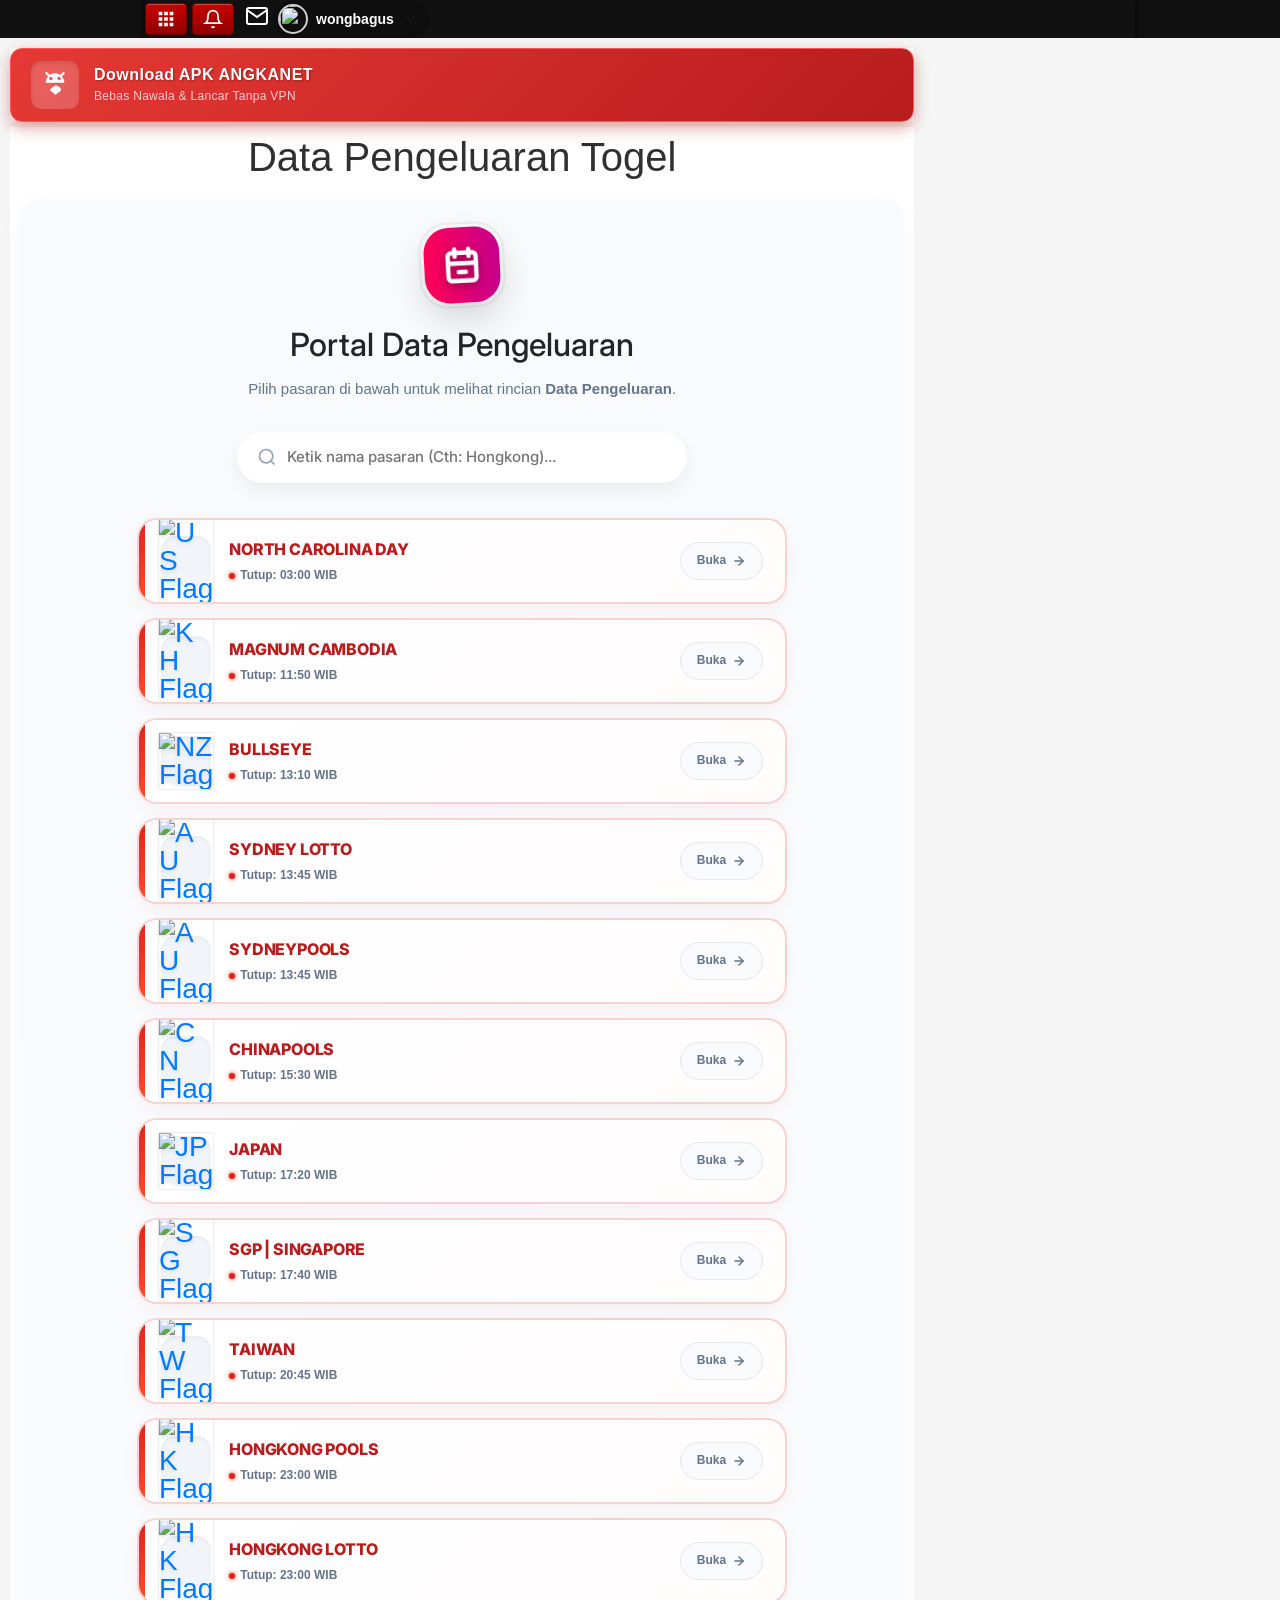
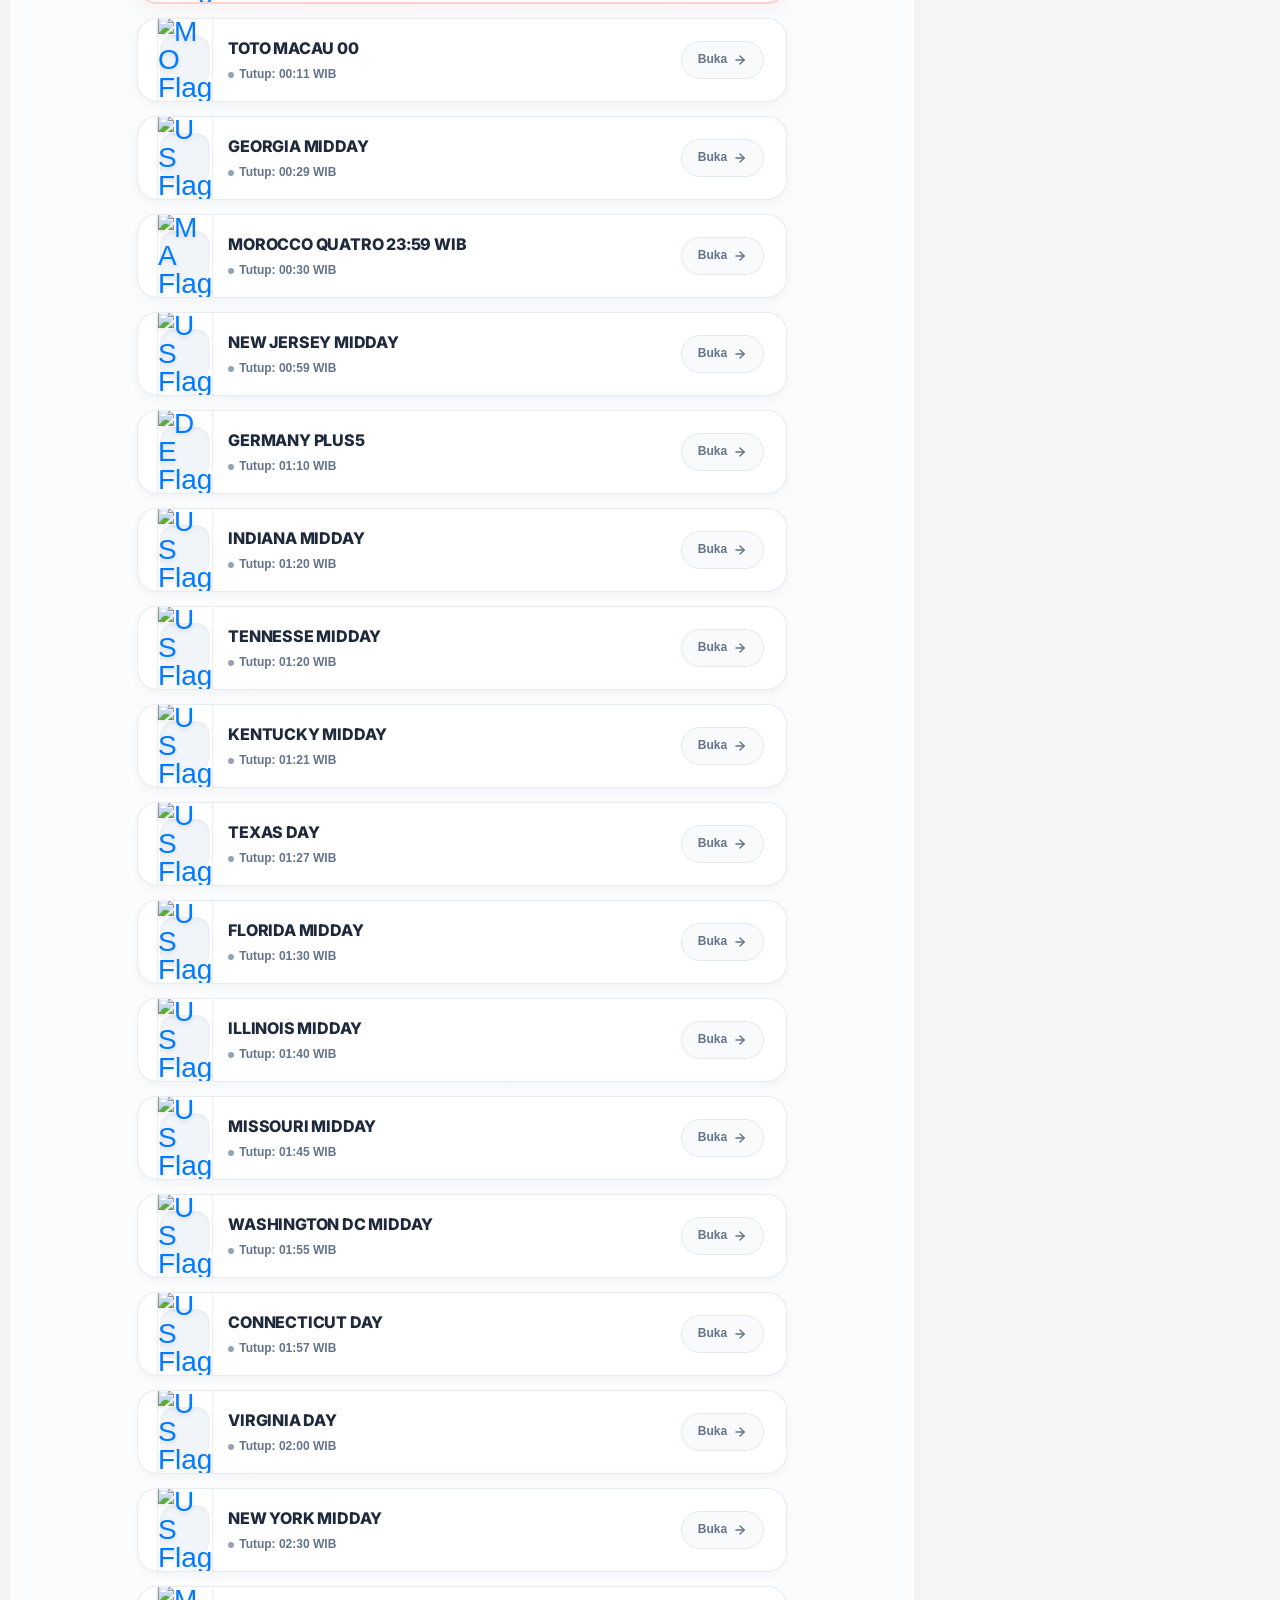
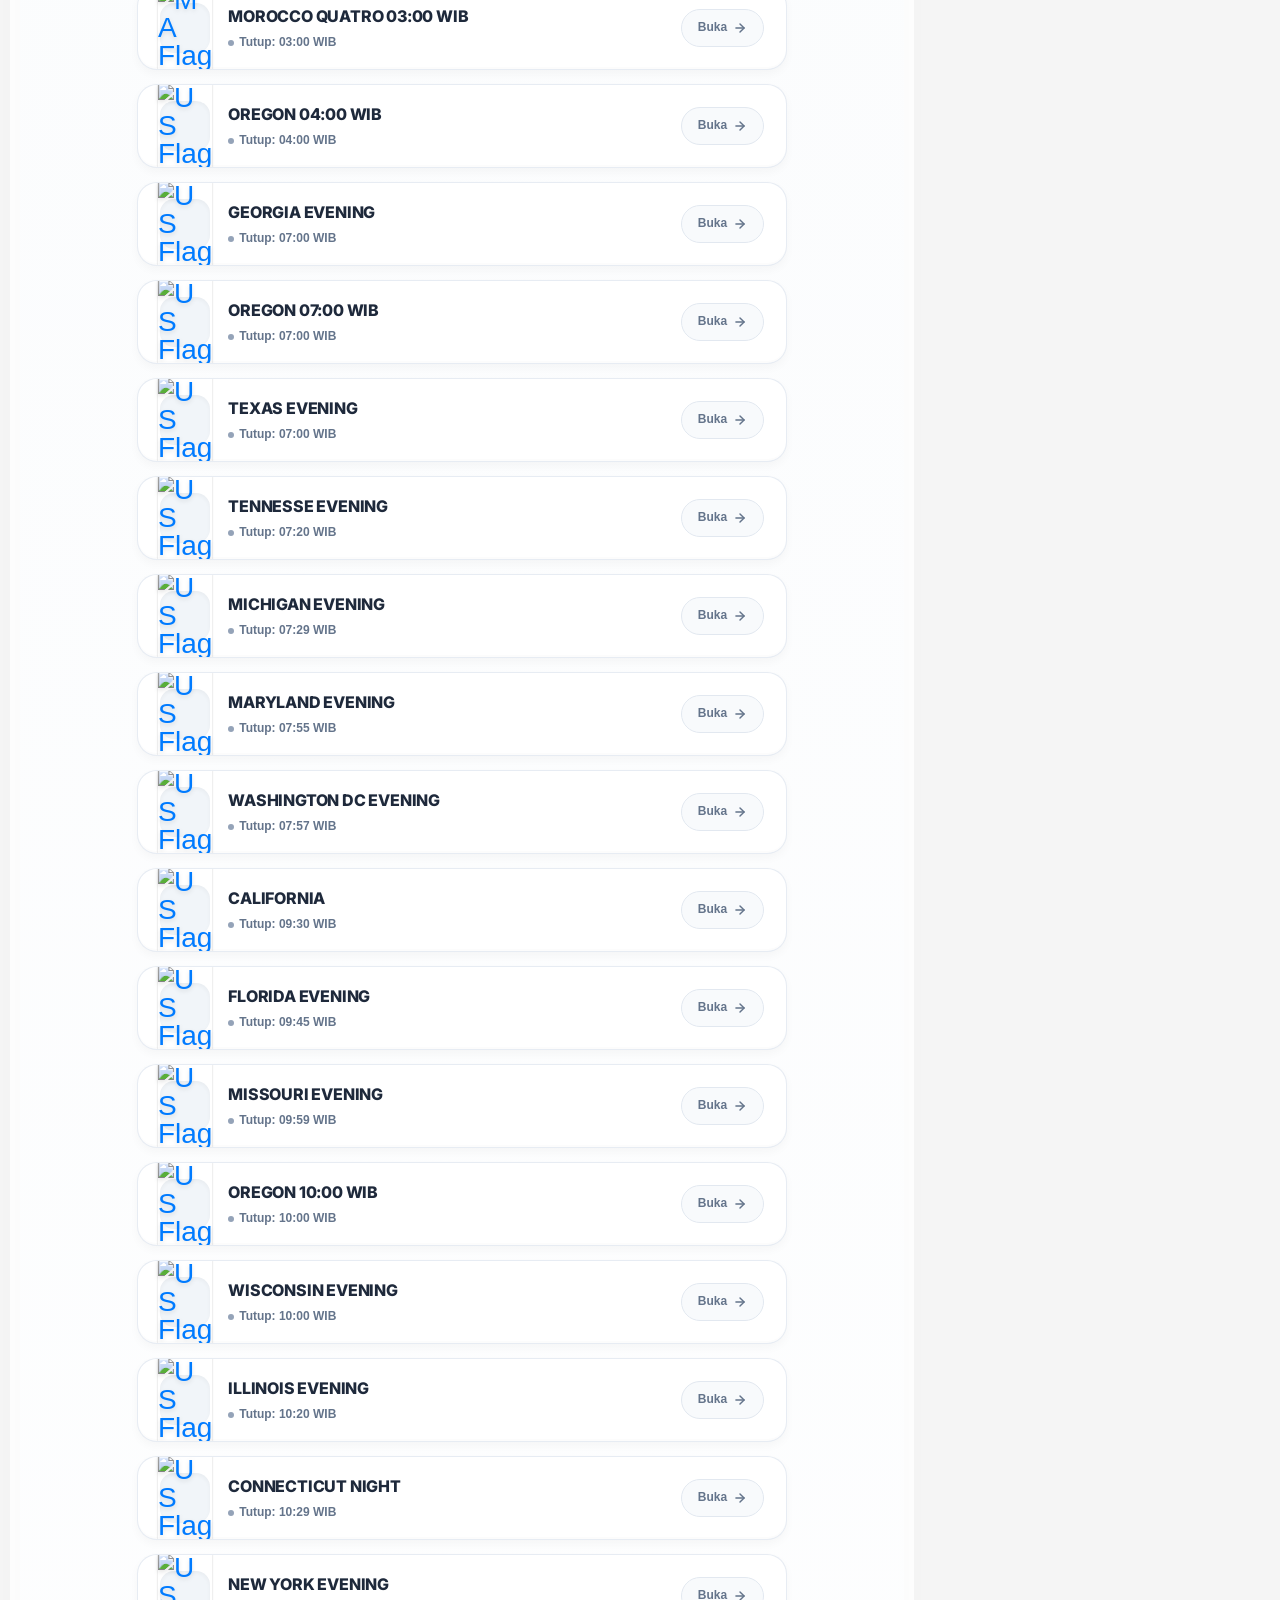
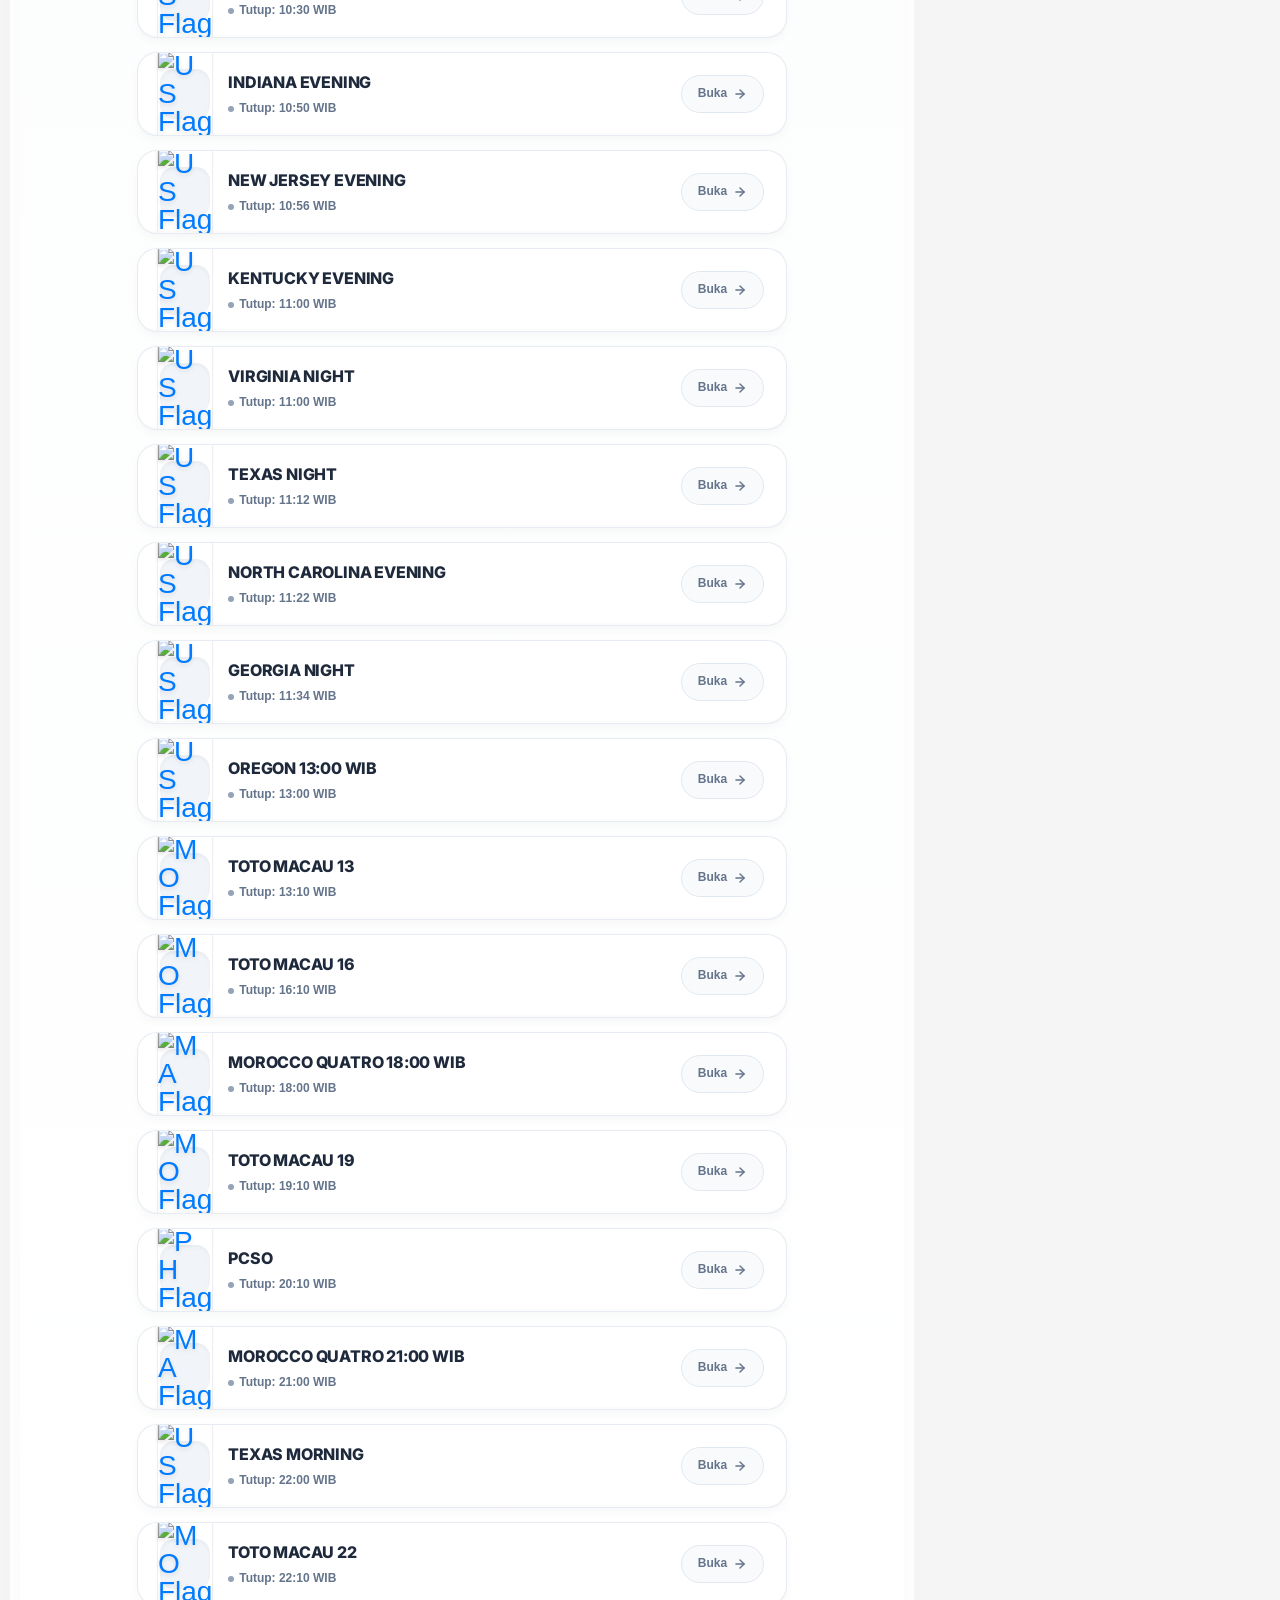
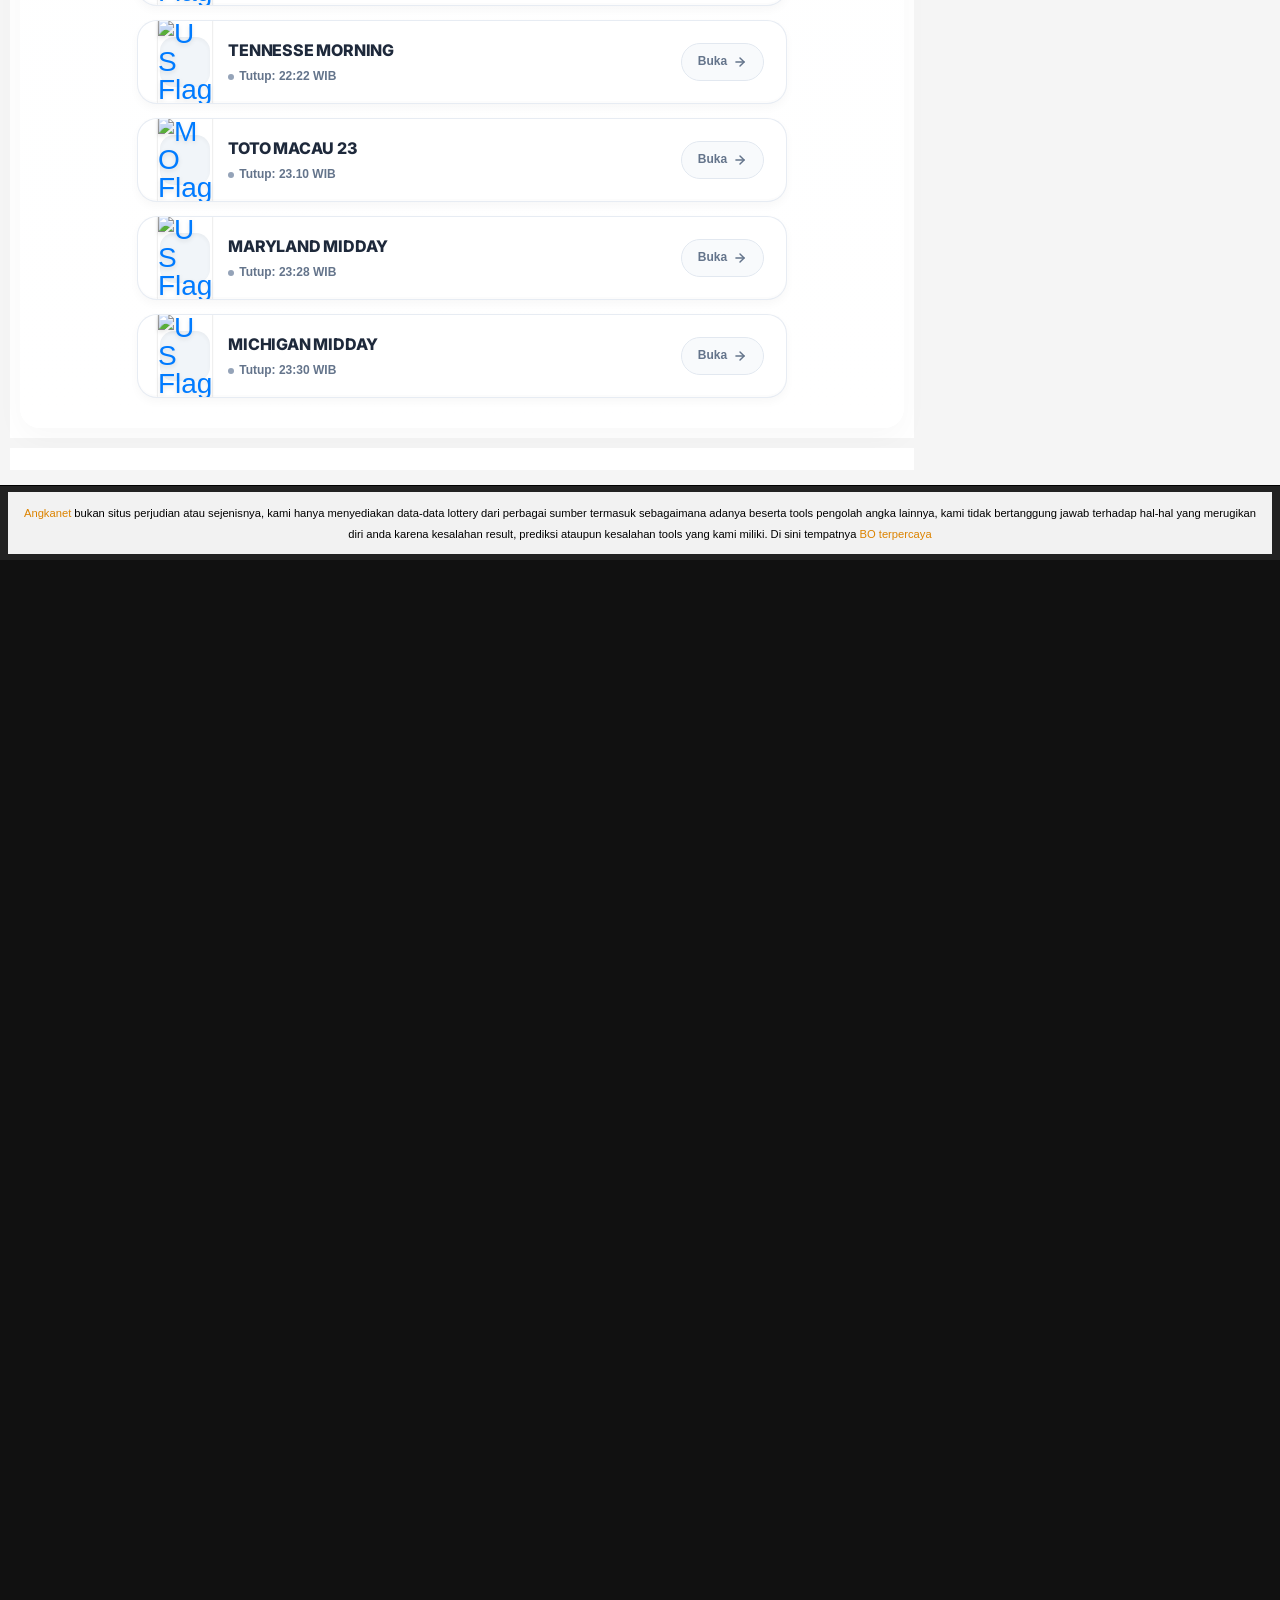
==== commit 362214d1: "Add files via upload" ====
--- a/DataTogel.html
+++ b/DataTogel.html
@@ -103,7 +103,7 @@
 </script>
 -->
 
-</head>
+<link rel="stylesheet" href="style.css"></head>
 <body class="wp-singular page-template-default page page-id-29886 logged-in custom-background wp-theme-frontier">
 		
 
@@ -114,31 +114,7 @@
 
 <!-- Form Login di bawah menu -->
 <!-- Form Login & Navigasi -->
-<div class="wla-top-toolbar">
-  <div class="wla-top-toolbar-inner wla-top-user-wrap">
-      
-      <!-- Kiri: Logo & Search (Terlihat oleh Semua Orang) -->
-      <div class="wla-top-left-group">
-          <a href="https://159.65.133.131/" class="wla-nav-logo">
-              <img src="https://159.65.133.131/wp-content/uploads/2021/05/fav-e1620809889988.png" alt="Angkanet Aplikasi Togel">          </a>
-          
-          <!-- Search Form (Desktop Only) -->
-          <form role="search" method="get" action="https://159.65.133.131/" class="wla-nav-search-box wla-desktop-only">
-             <svg viewBox="0 0 24 24" width="14" height="14" fill="none" stroke="currentColor" stroke-width="3" stroke-linecap="round" stroke-linejoin="round">
-                 <circle cx="11" cy="11" r="8"></circle>
-                 <line x1="21" y1="21" x2="16.65" y2="16.65"></line>
-             </svg>
-             <input type="search" name="s" placeholder="Cari pasaran..." required="" autocomplete="off">
-          </form>
-
-          <!-- Search Icon (Mobile Only) -->
-          <div class="wla-mega-menu-trigger wla-search-trigger wla-mobile-only">
-              <svg viewBox="0 0 24 24" width="18" height="18" fill="none" stroke="currentColor" stroke-width="2.5" stroke-linecap="round" stroke-linejoin="round">
-                  <circle cx="11" cy="11" r="8"></circle>
-                  <line x1="21" y1="21" x2="16.65" y2="16.65"></line>
-              </svg>
-          </div>
-      </div>
+
       
       <!-- Kanan: Grid Menu & Autentikasi -->
       <div class="wla-top-right-group">
@@ -284,22 +260,7 @@
 
 
 			<div id="below-menu" class="cf">
-			<aside id="widgets-wrap-below-menu" class="cf"><section id="custom_html-37" class="widget_text widget-below-menu frontier-widget widget_custom_html"><div class="textwidget custom-html-widget"><a class="external" target="_blank" href="https://go.wla.my/vipboos?" rel="nofollow sponsored" title="Togel Online VIPBOOS"><img loading="lazy" class="tunggal" src="https://159.65.133.131/bo/vipbos2026.webp" width="100%" alt="VIPBOOS"></a>
-
-<a class="external" target="_blank" href="https://go.wla.my/dim88?" rel="nofollow sponsored" title="Togel Online DIM88"><img loading="lazy" class="tunggal" src="https://159.65.133.131/bo/dim882026.webp" width="100%" alt="DIM88"></a>
-
-
-<a class="external" target="_blank" href="https://159.65.133.131/link/?url=4dsuper" rel="nofollow sponsored" title="Togel Online 4D Super"><img loading="lazy" class="tunggal" src="https://159.65.133.131/bo/4dsuper.webp" width="100%" alt="4D Super"></a>
-
-<a class="external" target="_blank" href="https://159.65.133.131/link/?url=kisaran4d" rel="nofollow sponsored" title="Togel Online Kisaran4d"><img loading="lazy" class="tunggal" src="https://159.65.133.131/bo/kisaran4d2026.webp" width="100%" alt="Kisaran4d"></a>
-
-
-
-<a class="external" target="_blank" href="https://159.65.133.131/link/?url=kisarantoto" rel="nofollow sponsored" title="Togel Online Kisarantoto"><img loading="lazy" class="tunggal" src="https://159.65.133.131/bo/kisarantoto2026.webp" width="100%" alt="kisarantoto"></a>
-
-
-
-<a class="external" target="_blank" href="https://159.65.133.131/link/?url=pelitatoto" rel="nofollow sponsored" title="Togel Online pelitatoto"><img loading="lazy" class="tunggal" src="https://159.65.133.131/bo/pelitatoto2026.webp" width="100%" alt="pelitatoto"></a></div></section></aside>
+			
 		</div>
 	
 
@@ -1479,18 +1440,18 @@
 
 	
 	<div class="column1">	
-<a class="external" target="_blank" href="https://159.65.133.131/link/?url=dim88" rel="nofollow sponsored" title="Togel Online DIM88"><img loading="lazy" class="tampil" src="https://blogger.googleusercontent.com/img/b/R29vZ2xl/AVvXsEgBZeI2f6RcepML1JprhMw0xyFghHfRQmEvB233mSoJQ5PcE9bMvDzXgqHqAdFBPXHFCoS9_4b_-nsmV_8AVDN1Q7ltmWClieRCGsm4Tx7vGjHFTW0gCVfkEfzjbhpUhXIgkgS-KsyqHKwY2N_jh6dsX6j6zNDLM0TWfdzWjGSi4Atib6MeQJytsgzjSNJI/s1600/agen-dim88.webp" width="100%" alt="dim88"></a>
+
 		</div>
 	<div class="column1">
-<a class="external" target="_blank" href="https://159.65.133.131/link/?url=viral4dp" rel="nofollow sponsored" title="Togel Online Viral4dp"><img loading="lazy" class="tampil" src="https://159.65.133.131/bo/VIRAL4DP.webp" width="100%" alt="viral4dp"></a>
+
 	</div>
 	
 	
 	<div class="column1">	
-<a class="external" target="_blank" href="https://159.65.133.131/link/?url=microtogel" rel="nofollow sponsored" title="Togel Online Microtogel88"><img loading="lazy" class="tampil" src="https://159.65.133.131/bo/microtogel88.webp" width="100%" alt="microtogel88"></a>
+
 		</div>
 	<div class="column1">
-<a class="external" target="_blank" href="https://159.65.133.131/link/?url=indoboss" rel="nofollow sponsored" title="Togel Online Indoboss6d"><img loading="lazy" class="tampil" src="https://159.65.133.131/bo/indoboss6d.webp" width="100%" alt="indoboss6d"></a>
+
 	</div>
 	
 
@@ -1498,75 +1459,75 @@
 
 
 <div class="column1">
-<a class="external" target="_blank" href="https://159.65.133.131/link/?url=victory4dp" rel="nofollow sponsored" title="Togel Online Victory4dp"><img loading="lazy" class="tampil" src="https://159.65.133.131/bo/VICTORY4DP.webp" width="100%" alt="victory4dp"></a>
+
 	</div>
 	<div class="column1">
-<a class="external" target="_blank" href="https://159.65.133.131/link/?url=luckyslot99" rel="nofollow sponsored" title="Togel Online luckyslot99"><img loading="lazy" class="tampil" src="https://159.65.133.131/bo/luckyslot99.webp" width="100%" alt="luckyslot99"></a>
+
 	</div>
 	
 
     <div class="column1">
-<a class="external" target="_blank" href="https://159.65.133.131/link/?url=kawkawbet" rel="nofollow sponsored" title="Togel Online Kawkawbet"><img loading="lazy" class="tampil" src="https://159.65.133.131/bo/kawkawbet99.webp" width="100%" alt="kawkawbet"></a>
+
 	</div>
 	<div class="column1">
-<a class="external" target="_blank" href="https://159.65.133.131/link/?url=vip4dp" rel="nofollow sponsored" title="Togel Online Vip4dp"><img loading="lazy" class="tampil" src="https://159.65.133.131/bo/VIP4DP.webp" width="100%" alt="vip4dp"></a>
+
 	</div>
 	
 
   <div class="column1">
-<a class="external" target="_blank" href="https://159.65.133.131/link/?url=vegas6d" rel="nofollow sponsored" title="Togel Online Vegas6d"><img loading="lazy" class="tampil" src="https://159.65.133.131/bo/VEGAS6D.webp" width="100%" alt="vegas6d"></a>
+
   </div>
   <div class="column1">
-<a class="external" target="_blank" href="https://159.65.133.131/link/?url=dunialottery88" rel="nofollow sponsored" title="Togel Online Dunialottery88"><img loading="lazy" class="tampil" src="https://159.65.133.131/bo/dunialottery88.webp" width="100%" alt="dunialottery88"></a>
+
   </div>
 	
 
   <div class="column1">
-<a class="external" target="_blank" href="https://159.65.133.131/link/?url=aksara4d" rel="nofollow sponsored" title="Togel Online Aksara4d"><img loading="lazy" class="tampil" src="https://159.65.133.131/bo/AKSARA4D.webp" width="100%" alt="aksara4d"></a>
+
   </div>
   <div class="column1">
-<a class="external" target="_blank" href="https://159.65.133.131/link/?url=anugerahtoto" rel="nofollow sponsored" title="Togel Online Anugerahtoto"><img loading="lazy" class="tampil" src="https://159.65.133.131/bo/ANUGERAHTOTO.webp" width="100%" alt="anugerahtoto"></a>
+
   </div>
 
 
  <div class="column1">
-<a class="external" target="_blank" href="https://159.65.133.131/link/?url=bintang4d" rel="nofollow sponsored" title="Togel Online Bintang4d"><img loading="lazy" class="tampil" src="https://159.65.133.131/bo/BINTANG4DP.webp" width="100%" alt="bintang4dp"></a>
+
   </div>
   <div class="column1">
-<a class="external" target="_blank" href="https://159.65.133.131/link/?url=indolottery88" rel="nofollow sponsored" title="Togel Online Indolottery88"><img loading="lazy" class="tampil" src="https://159.65.133.131/bo/indolottery-88.webp" width="100%" alt="indolottery88"></a>
+
   </div>
 
 
 <div class="row1 pasar">
   <div class="column1">
-<a class="external" target="_blank" href="https://159.65.133.131/link/?url=wlatoto" rel="nofollow sponsored" title="Togel Online Wlatogel88"><img loading="lazy" class="tampil" src="https://159.65.133.131/bo/wlatogel88.webp" width="100%" alt="wlatogel88"></a>
+
   </div>
   <div class="column1">
-<a class="external" target="_blank" href="https://159.65.133.131/link/?url=angkanet4d" rel="nofollow sponsored" title="Togel Online Angkanet4d"><img loading="lazy" class="tampil" src="https://159.65.133.131/bo/ANGKANET4D.webp" width="100%" alt="angkanet4d"></a>
+
   </div>
   
 
   <div class="column1">
-<a class="external" target="_blank" href="https://159.65.133.131/link/?url=4dprize" rel="nofollow sponsored" title="Togel Online 4dprizewlatoto"><img loading="lazy" class="tampil" src="https://159.65.133.131/bo/4DPRIZEWLATOTO.webp" width="100%" alt="4dprizewlatoto"></a>
+
   </div>
   <div class="column1">
-<a class="external" target="_blank" href="https://159.65.133.131/link/?url=indopools" rel="nofollow sponsored" title="Togel Online Indopools"><img loading="lazy" class="tampil" src="https://159.65.133.131/bo/INDOPOOLS.webp" width="100%" alt="indopools"></a>
+
   </div>   
   
 
   <div class="column1">
-<a class="external" target="_blank" href="https://159.65.133.131/link/?url=kaisartoto" rel="nofollow sponsored" title="Togel Online Kaisartoto88"><img loading="lazy" class="tampil" src="https://159.65.133.131/bo/kaisartoto88.webp" width="100%" alt="kaisartoto88"></a>
+
   </div>
   <div class="column1">
-<a class="external" target="_blank" href="https://159.65.133.131/link/?url=shio88" rel="nofollow sponsored" title="Togel Online Shio88"><img loading="lazy" class="tampil" src="https://159.65.133.131/bo/SHIO88.webp" width="100%" alt="shio88"></a>
+
   </div>  
        
 
   <div class="column1">
-<a class="external" target="_blank" href="https://159.65.133.131/link/?url=indo4dpools" rel="nofollow sponsored" title="Togel Online Indo4dpools"><img loading="lazy" class="tampil" src="https://159.65.133.131/bo/INDO4DPOOLS.webp" width="100%" alt="indo4dpools"></a>
+
   </div>
   <div class="column1">
-<a class="external" target="_blank" href="https://159.65.133.131/link/?url=indovegas" rel="nofollow sponsored" title="Togel Online Indovegas4d"><img loading="lazy" class="tampil" src="https://159.65.133.131/bo/INDOVEGAS4D.webp" width="100%" alt="indovegas4d"></a>
+
   </div>    
 
 
@@ -1580,106 +1541,7 @@
 </div>
 
 <div id="sidebar-right" class="sidebar cf" itemscope="" itemtype="http://schema.org/WPSideBar" role="complementary" aria-label="Sidebar Right">
-		<aside id="widgets-wrap-sidebar-right">
-
-					<section id="wla_recent_posts_cat_widget-2" class="widget-sidebar frontier-widget widget_wla_recent_posts_cat_widget"><div class="wla-post-widget-wrapper" style="background:#fff; border-radius:12px; box-shadow:0 4px 6px -1px rgba(0,0,0,0.1), 0 2px 4px -1px rgba(0,0,0,0.06); border:1px solid #e2e8f0; overflow:hidden; margin-bottom:15px; font-family:'Inter', system-ui, sans-serif;"><div style="background: linear-gradient(135deg, #0f172a 0%, #1e293b 100%); padding: 10px 14px; color: #ffffff; display: flex; align-items: center; gap: 8px; font-size: 0.9em; font-weight: 700; border-bottom: 2px solid #3b82f6;"><span style="font-size: 1.2em;">➤</span> Pengumuman Terbaru</div><div class="wla-post-widget-content" style="padding: 0;"><ul style="list-style: none; margin: 0; padding: 0;"><li style="padding: 10px 14px; border-bottom: 1px solid #f1f5f9; display: flex; gap: 10px; align-items: center; transition: background 0.2s;"><div style="flex-shrink: 0; width: 34px; height: 34px; background: #f8fafc; border: 1px solid #e2e8f0; border-radius: 8px; display: flex; align-items: center; justify-content: center; position: relative;"><img src="https://flagcdn.com/id.svg" width="18" class="wla-widget-flag" alt="ID Flag" style="box-shadow: 0 0 2px rgba(0,0,0,0.2); vertical-align: baseline;"><span style="position:absolute; bottom:-1px; right:-1px; width:8px; height:8px; background:#10b981; border:2px solid #fff; border-radius:50%;"></span></div><div style="flex: 1; min-width: 0;"><div style="font-size: 13px; font-weight: 600; line-height: 1.3; overflow: hidden; text-overflow: ellipsis; white-space: nowrap;"><a href="https://159.65.133.131/fitur-smart-sudah-ditanamkan-ke-semua-paito-warna/" style="color: #1e293b; text-decoration: none; transition: color 0.2s;">FItur Smart sudah ditanamkan ke semua Paito Warna</a></div><div style="color: #64748b; font-size: 11px; display: flex; align-items: center; gap: 4px; margin-top: 2px;"><svg width="10" height="10" fill="currentColor" viewBox="0 0 24 24"><path d="M12 2C6.5 2 2 6.5 2 12s4.5 10 10 10 10-4.5 10-10S17.5 2 12 2zm0 18c-4.4 0-8-3.6-8-8s3.6-8 8-8 8 3.6 8 8-3.6 8-8 8zm.5-13H11v6l5.2 3.1.8-1.2-4.5-2.7V7z"></path></svg>18 April 2026</div></div></li><li style="padding: 10px 14px; border-bottom: 1px solid #f1f5f9; display: flex; gap: 10px; align-items: center; transition: background 0.2s;"><div style="flex-shrink: 0; width: 34px; height: 34px; background: #f8fafc; border: 1px solid #e2e8f0; border-radius: 8px; display: flex; align-items: center; justify-content: center; position: relative;"><img src="https://flagcdn.com/id.svg" width="18" class="wla-widget-flag" alt="ID Flag" style="box-shadow: 0 0 2px rgba(0,0,0,0.2); vertical-align: baseline;"><span style="position:absolute; bottom:-1px; right:-1px; width:8px; height:8px; background:#10b981; border:2px solid #fff; border-radius:50%;"></span></div><div style="flex: 1; min-width: 0;"><div style="font-size: 13px; font-weight: 600; line-height: 1.3; overflow: hidden; text-overflow: ellipsis; white-space: nowrap;"><a href="https://159.65.133.131/angkanet-support-center/" style="color: #1e293b; text-decoration: none; transition: color 0.2s;">Angkanet Support Center</a></div><div style="color: #64748b; font-size: 11px; display: flex; align-items: center; gap: 4px; margin-top: 2px;"><svg width="10" height="10" fill="currentColor" viewBox="0 0 24 24"><path d="M12 2C6.5 2 2 6.5 2 12s4.5 10 10 10 10-4.5 10-10S17.5 2 12 2zm0 18c-4.4 0-8-3.6-8-8s3.6-8 8-8 8 3.6 8 8-3.6 8-8 8zm.5-13H11v6l5.2 3.1.8-1.2-4.5-2.7V7z"></path></svg>18 April 2026</div></div></li></ul></div></div></section><section id="wla_nav_menu_widget-6" class="widget-sidebar frontier-widget widget_wla_nav_menu_widget">        <div class="wh-widget-menu-wrapper">
-                            <div class="wh-widget-menu-header">
-                    <h4><span style="font-size: 1.1em; display: inline-block; margin-right: 6px;">≡</span>Paito Warna 6D</h4>
-                </div>
-                        <div class="wh-widget-menu-body">
-                <ul id="menu-6d" class="wh-custom-menu"><li id="menu-item-9097" class="menu-item menu-item-type-post_type menu-item-object-page menu-item-9097"><a href="https://159.65.133.131/data-6d-sdpools/"><svg width="15" height="15" viewBox="0 0 24 24" fill="none" stroke="#64748b" stroke-width="2" stroke-linecap="round" stroke-linejoin="round" style="margin-right:10px; flex-shrink:0;"><rect x="3" y="3" width="18" height="18" rx="2" ry="2"></rect><line x1="3" y1="9" x2="21" y2="9"></line><line x1="3" y1="15" x2="21" y2="15"></line><line x1="9" y1="3" x2="9" y2="21"></line><line x1="15" y1="3" x2="15" y2="21"></line></svg><span style="flex-grow:1;">Paito Warna Sydney 6D</span></a></li>
-<li id="menu-item-9098" class="menu-item menu-item-type-post_type menu-item-object-page menu-item-9098"><a href="https://159.65.133.131/data-6d-hkpools/"><svg width="15" height="15" viewBox="0 0 24 24" fill="none" stroke="#64748b" stroke-width="2" stroke-linecap="round" stroke-linejoin="round" style="margin-right:10px; flex-shrink:0;"><rect x="3" y="3" width="18" height="18" rx="2" ry="2"></rect><line x1="3" y1="9" x2="21" y2="9"></line><line x1="3" y1="15" x2="21" y2="15"></line><line x1="9" y1="3" x2="9" y2="21"></line><line x1="15" y1="3" x2="15" y2="21"></line></svg><span style="flex-grow:1;">Paito Warna HK 6D</span></a></li>
-<li id="menu-item-9116" class="menu-item menu-item-type-post_type menu-item-object-page menu-item-9116"><a href="https://159.65.133.131/paitowarna-hk-6d-harian/"><svg width="15" height="15" viewBox="0 0 24 24" fill="none" stroke="#64748b" stroke-width="2" stroke-linecap="round" stroke-linejoin="round" style="margin-right:10px; flex-shrink:0;"><rect x="3" y="3" width="18" height="18" rx="2" ry="2"></rect><line x1="3" y1="9" x2="21" y2="9"></line><line x1="3" y1="15" x2="21" y2="15"></line><line x1="9" y1="3" x2="9" y2="21"></line><line x1="15" y1="3" x2="15" y2="21"></line></svg><span style="flex-grow:1;">Paito Warna HK 6d Harian</span></a></li>
-<li id="menu-item-9117" class="menu-item menu-item-type-post_type menu-item-object-page menu-item-9117"><a href="https://159.65.133.131/paitowarna-sd-6d-harian/"><svg width="15" height="15" viewBox="0 0 24 24" fill="none" stroke="#64748b" stroke-width="2" stroke-linecap="round" stroke-linejoin="round" style="margin-right:10px; flex-shrink:0;"><rect x="3" y="3" width="18" height="18" rx="2" ry="2"></rect><line x1="3" y1="9" x2="21" y2="9"></line><line x1="3" y1="15" x2="21" y2="15"></line><line x1="9" y1="3" x2="9" y2="21"></line><line x1="15" y1="3" x2="15" y2="21"></line></svg><span style="flex-grow:1;">Paito Warna Sydney 6D Harian</span></a></li>
-<li id="menu-item-9118" class="menu-item menu-item-type-post_type menu-item-object-page menu-item-9118"><a href="https://159.65.133.131/data-hk-6d/"><svg width="15" height="15" viewBox="0 0 24 24" fill="none" stroke="#64748b" stroke-width="2" stroke-linecap="round" stroke-linejoin="round" style="margin-right:10px; flex-shrink:0;"><line x1="8" y1="6" x2="21" y2="6"></line><line x1="8" y1="12" x2="21" y2="12"></line><line x1="8" y1="18" x2="21" y2="18"></line><line x1="3" y1="6" x2="3.01" y2="6"></line><line x1="3" y1="12" x2="3.01" y2="12"></line><line x1="3" y1="18" x2="3.01" y2="18"></line></svg><span style="flex-grow:1;">Data HK 6D</span></a></li>
-<li id="menu-item-31472" class="menu-item menu-item-type-post_type menu-item-object-page menu-item-31472"><a href="https://159.65.133.131/data-sd-6d/"><svg width="15" height="15" viewBox="0 0 24 24" fill="none" stroke="#64748b" stroke-width="2" stroke-linecap="round" stroke-linejoin="round" style="margin-right:10px; flex-shrink:0;"><line x1="8" y1="6" x2="21" y2="6"></line><line x1="8" y1="12" x2="21" y2="12"></line><line x1="8" y1="18" x2="21" y2="18"></line><line x1="3" y1="6" x2="3.01" y2="6"></line><line x1="3" y1="12" x2="3.01" y2="12"></line><line x1="3" y1="18" x2="3.01" y2="18"></line></svg><span style="flex-grow:1;">Data SD 6D</span></a></li>
-</ul>            </div>
-        </div>
-        
-        </section><section id="wla_nav_menu_widget-9" class="widget-sidebar frontier-widget widget_wla_nav_menu_widget">        <div class="wh-widget-menu-wrapper">
-                            <div class="wh-widget-menu-header">
-                    <h4><span style="font-size: 1.1em; display: inline-block; margin-right: 6px;">≡</span>Menu Navigasi</h4>
-                </div>
-                        <div class="wh-widget-menu-body">
-                <ul id="menu-livedraw" class="wh-custom-menu"><li id="menu-item-11871" class="menu-item menu-item-type-post_type menu-item-object-page menu-item-11871"><a href="https://159.65.133.131/live-sydneypools/"><i class="bi bi-broadcast" style="margin-right:10px; color:#64748b; font-size:1.1em; width:15px; text-align:center;"></i><span style="flex-grow:1;">Live Sydneypools</span></a></li>
-<li id="menu-item-11876" class="menu-item menu-item-type-post_type menu-item-object-page menu-item-11876"><a href="https://159.65.133.131/live-sgp/"><i class="bi bi-broadcast" style="margin-right:10px; color:#64748b; font-size:1.1em; width:15px; text-align:center;"></i><span style="flex-grow:1;">Live SGP</span></a></li>
-<li id="menu-item-11872" class="menu-item menu-item-type-post_type menu-item-object-page menu-item-11872"><a href="https://159.65.133.131/live-hongkong-pools/"><i class="bi bi-broadcast" style="margin-right:10px; color:#64748b; font-size:1.1em; width:15px; text-align:center;"></i><span style="flex-grow:1;">Live Hongkong Pools</span></a></li>
-</ul>            </div>
-        </div>
-        
-        </section><section id="wla_nav_menu_widget-8" class="widget-sidebar frontier-widget widget_wla_nav_menu_widget">        <div class="wh-widget-menu-wrapper">
-                            <div class="wh-widget-menu-header">
-                    <h4><span style="font-size: 1.1em; display: inline-block; margin-right: 6px;">≡</span>Navigasi</h4>
-                </div>
-                        <div class="wh-widget-menu-body">
-                <ul id="menu-menu-utama" class="wh-custom-menu"><li id="menu-item-29904" class="menu-item menu-item-type-post_type menu-item-object-page menu-item-29904"><a href="https://159.65.133.131/tools-angkanet/"><i class="bi bi-fire" style="margin-right:10px; color:#64748b; font-size:1.1em; width:15px; text-align:center;"></i><span style="flex-grow:1;">Tools Angkanet</span></a></li>
-<li id="menu-item-29907" class="menu-item menu-item-type-post_type menu-item-object-page menu-item-29907"><a href="https://159.65.133.131/paito-warna/"><i class="bi bi-palette-fill" style="margin-right:10px; color:#64748b; font-size:1.1em; width:15px; text-align:center;"></i><span style="flex-grow:1;">Paito warna</span></a></li>
-<li id="menu-item-29903" class="menu-item menu-item-type-post_type menu-item-object-page menu-item-29903"><a href="https://159.65.133.131/paito-harian/"><i class="bi bi-palette" style="margin-right:10px; color:#64748b; font-size:1.1em; width:15px; text-align:center;"></i><span style="flex-grow:1;">Paito Harian</span></a></li>
-<li id="menu-item-29901" class="menu-item menu-item-type-post_type menu-item-object-page menu-item-29901"><a href="https://159.65.133.131/prediksi/"><i class="bi bi-chat-square-dots" style="margin-right:10px; color:#64748b; font-size:1.1em; width:15px; text-align:center;"></i><span style="flex-grow:1;">Prediksi</span></a></li>
-<li id="menu-item-29902" class="menu-item menu-item-type-post_type menu-item-object-page menu-item-29902"><a href="https://159.65.133.131/bola-merah/"><i class="bi bi-dribbble" style="margin-right:10px; color:#64748b; font-size:1.1em; width:15px; text-align:center;"></i><span style="flex-grow:1;">Bola Merah</span></a></li>
-<li id="menu-item-29900" class="bar-chart-steps menu-item menu-item-type-post_type menu-item-object-page current-menu-item page_item page-item-29886 current_page_item menu-item-29900"><a href="https://159.65.133.131/data-pengeluaran-togel/" aria-current="page"><svg width="15" height="15" viewBox="0 0 24 24" fill="none" stroke="#64748b" stroke-width="2" stroke-linecap="round" stroke-linejoin="round" style="margin-right:10px; flex-shrink:0;"><line x1="8" y1="6" x2="21" y2="6"></line><line x1="8" y1="12" x2="21" y2="12"></line><line x1="8" y1="18" x2="21" y2="18"></line><line x1="3" y1="6" x2="3.01" y2="6"></line><line x1="3" y1="12" x2="3.01" y2="12"></line><line x1="3" y1="18" x2="3.01" y2="18"></line></svg><span style="flex-grow:1;">Data Pengeluaran Togel</span></a></li>
-<li id="menu-item-31422" class="menu-item menu-item-type-post_type menu-item-object-page menu-item-31422"><a href="https://159.65.133.131/poladasar/"><i class="bi bi-app" style="margin-right:10px; color:#64748b; font-size:1.1em; width:15px; text-align:center;"></i><span style="flex-grow:1;">Pola Dasar</span></a></li>
-<li id="menu-item-31426" class="menu-item menu-item-type-post_type menu-item-object-page menu-item-31426"><a href="https://159.65.133.131/statistik-angka-togel/"><i class="bi bi-file-earmark-bar-graph-fill" style="margin-right:10px; color:#64748b; font-size:1.1em; width:15px; text-align:center;"></i><span style="flex-grow:1;">Statistik Angka Togel</span></a></li>
-<li id="menu-item-31438" class="menu-item menu-item-type-post_type menu-item-object-page menu-item-31438"><a href="https://159.65.133.131/paito-gabungan/"><svg width="15" height="15" viewBox="0 0 24 24" fill="none" stroke="#64748b" stroke-width="2" stroke-linecap="round" stroke-linejoin="round" style="margin-right:10px; flex-shrink:0;"><rect x="3" y="3" width="18" height="18" rx="2" ry="2"></rect><line x1="3" y1="9" x2="21" y2="9"></line><line x1="3" y1="15" x2="21" y2="15"></line><line x1="9" y1="3" x2="9" y2="21"></line><line x1="15" y1="3" x2="15" y2="21"></line></svg><span style="flex-grow:1;">Paito Gabungan</span></a></li>
-</ul>            </div>
-        </div>
-        
-        </section><section id="wla_nav_menu_widget-3" class="widget-sidebar frontier-widget widget_wla_nav_menu_widget">        <div class="wh-widget-menu-wrapper">
-                            <div class="wh-widget-menu-header">
-                    <h4><span style="font-size: 1.1em; display: inline-block; margin-right: 6px;">≡</span>Room Lomba</h4>
-                </div>
-                        <div class="wh-widget-menu-body">
-                <ul id="menu-room-lomba" class="wh-custom-menu"><li id="menu-item-11867" class="menu-item menu-item-type-custom menu-item-object-custom menu-item-11867"><a target="_blank" href="http://104.248.99.91/lomba-hkg/"><svg width="15" height="15" viewBox="0 0 24 24" fill="none" stroke="#64748b" stroke-width="2" stroke-linecap="round" stroke-linejoin="round" style="margin-right:10px; flex-shrink:0;"><line x1="8" y1="6" x2="21" y2="6"></line><line x1="8" y1="12" x2="21" y2="12"></line><line x1="8" y1="18" x2="21" y2="18"></line><line x1="3" y1="6" x2="3.01" y2="6"></line><line x1="3" y1="12" x2="3.01" y2="12"></line><line x1="3" y1="18" x2="3.01" y2="18"></line></svg><span style="flex-grow:1;">Lomba HK</span></a></li>
-<li id="menu-item-11868" class="menu-item menu-item-type-custom menu-item-object-custom menu-item-11868"><a target="_blank" href="http://104.248.99.91/lomba-sgp/"><svg width="15" height="15" viewBox="0 0 24 24" fill="none" stroke="#64748b" stroke-width="2" stroke-linecap="round" stroke-linejoin="round" style="margin-right:10px; flex-shrink:0;"><line x1="8" y1="6" x2="21" y2="6"></line><line x1="8" y1="12" x2="21" y2="12"></line><line x1="8" y1="18" x2="21" y2="18"></line><line x1="3" y1="6" x2="3.01" y2="6"></line><line x1="3" y1="12" x2="3.01" y2="12"></line><line x1="3" y1="18" x2="3.01" y2="18"></line></svg><span style="flex-grow:1;">Lomba SGP</span></a></li>
-<li id="menu-item-11869" class="menu-item menu-item-type-custom menu-item-object-custom menu-item-11869"><a target="_blank" href="http://104.248.99.91/lomba-sdy/"><svg width="15" height="15" viewBox="0 0 24 24" fill="none" stroke="#64748b" stroke-width="2" stroke-linecap="round" stroke-linejoin="round" style="margin-right:10px; flex-shrink:0;"><line x1="8" y1="6" x2="21" y2="6"></line><line x1="8" y1="12" x2="21" y2="12"></line><line x1="8" y1="18" x2="21" y2="18"></line><line x1="3" y1="6" x2="3.01" y2="6"></line><line x1="3" y1="12" x2="3.01" y2="12"></line><line x1="3" y1="18" x2="3.01" y2="18"></line></svg><span style="flex-grow:1;">Lomba Sydney</span></a></li>
-</ul>            </div>
-        </div>
-        
-        </section><section id="wla_nav_menu_widget-2" class="widget-sidebar frontier-widget widget_wla_nav_menu_widget">        <div class="wh-widget-menu-wrapper">
-                            <div class="wh-widget-menu-header">
-                    <h4><span style="font-size: 1.1em; display: inline-block; margin-right: 6px;"><img draggable="false" role="img" class="emoji" alt="📈" src="https://s.w.org/images/core/emoji/17.0.2/svg/1f4c8.svg" width="14" height="14"></span>Tools Togel Terpopuler</h4>
-                </div>
-                        <div class="wh-widget-menu-body">
-                <ul id="menu-tools-terpopuler" class="wh-custom-menu"><li id="menu-item-29923" class="new menu-item menu-item-type-post_type menu-item-object-post menu-item-29923"><a href="https://159.65.133.131/smart-paito-warna-engine/"><i class="bi bi-paint-bucket" style="margin-right:10px; color:#64748b; font-size:1.1em; width:15px; text-align:center;"></i><span style="flex-grow:1;">Smart Paito Warna<span class="wh-badge wh-badge-new">NEW</span></span></a></li>
-<li id="menu-item-29796" class="new menu-item menu-item-type-post_type menu-item-object-post menu-item-29796"><a href="https://159.65.133.131/scanner-angkanet-pro/"><i class="bi bi-upc-scan" style="margin-right:10px; color:#64748b; font-size:1.1em; width:15px; text-align:center;"></i><span style="flex-grow:1;">Scanner Angkanet Pro<span class="wh-badge wh-badge-new">NEW</span></span></a></li>
-<li id="menu-item-8162" class="menu-item menu-item-type-post_type menu-item-object-page menu-item-8162"><a href="https://159.65.133.131/rumus-lengkap/"><svg width="15" height="15" viewBox="0 0 24 24" fill="none" stroke="#64748b" stroke-width="2" stroke-linecap="round" stroke-linejoin="round" style="margin-right:10px; flex-shrink:0;"><path d="M16 4h2a2 2 0 0 1 2 2v14a2 2 0 0 1-2 2H6a2 2 0 0 1-2-2V6a2 2 0 0 1 2-2h2"></path><rect x="8" y="2" width="8" height="4" rx="1" ry="1"></rect></svg><span style="flex-grow:1;">Rumus Harian</span></a></li>
-<li id="menu-item-8160" class="menu-item menu-item-type-post_type menu-item-object-post menu-item-8160"><a href="https://159.65.133.131/rumus-otomatis/"><svg width="15" height="15" viewBox="0 0 24 24" fill="none" stroke="#64748b" stroke-width="2" stroke-linecap="round" stroke-linejoin="round" style="margin-right:10px; flex-shrink:0;"><polygon points="13 2 3 14 12 14 11 22 21 10 12 10 13 2"></polygon></svg><span style="flex-grow:1;">Rumus Otomatis</span></a></li>
-<li id="menu-item-8164" class="menu-item menu-item-type-post_type menu-item-object-page menu-item-8164"><a href="https://159.65.133.131/bbfs/"><svg width="15" height="15" viewBox="0 0 24 24" fill="none" stroke="#64748b" stroke-width="2" stroke-linecap="round" stroke-linejoin="round" style="margin-right:10px; flex-shrink:0;"><polyline points="16 3 21 3 21 8"></polyline><line x1="4" y1="20" x2="21" y2="3"></line><polyline points="21 16 21 21 16 21"></polyline><line x1="15" y1="15" x2="21" y2="21"></line><line x1="4" y1="4" x2="9" y2="9"></line></svg><span style="flex-grow:1;">Bbfs Generator</span></a></li>
-<li id="menu-item-8161" class="menu-item menu-item-type-post_type menu-item-object-page menu-item-8161"><a href="https://159.65.133.131/rekap-2d/"><svg width="15" height="15" viewBox="0 0 24 24" fill="none" stroke="#64748b" stroke-width="2" stroke-linecap="round" stroke-linejoin="round" style="margin-right:10px; flex-shrink:0;"><line x1="18" y1="20" x2="18" y2="10"></line><line x1="12" y1="20" x2="12" y2="4"></line><line x1="6" y1="20" x2="6" y2="14"></line></svg><span style="flex-grow:1;">Rekap Angka 2D</span></a></li>
-<li id="menu-item-8181" class="menu-item menu-item-type-post_type menu-item-object-page menu-item-8181"><a href="https://159.65.133.131/rekap-3d/"><svg width="15" height="15" viewBox="0 0 24 24" fill="none" stroke="#64748b" stroke-width="2" stroke-linecap="round" stroke-linejoin="round" style="margin-right:10px; flex-shrink:0;"><line x1="18" y1="20" x2="18" y2="10"></line><line x1="12" y1="20" x2="12" y2="4"></line><line x1="6" y1="20" x2="6" y2="14"></line></svg><span style="flex-grow:1;">Rekap Angka 3D</span></a></li>
-<li id="menu-item-8183" class="menu-item menu-item-type-post_type menu-item-object-page menu-item-8183"><a href="https://159.65.133.131/rekap-ct/"><svg width="15" height="15" viewBox="0 0 24 24" fill="none" stroke="#64748b" stroke-width="2" stroke-linecap="round" stroke-linejoin="round" style="margin-right:10px; flex-shrink:0;"><line x1="18" y1="20" x2="18" y2="10"></line><line x1="12" y1="20" x2="12" y2="4"></line><line x1="6" y1="20" x2="6" y2="14"></line></svg><span style="flex-grow:1;">Rekap Angka CT</span></a></li>
-<li id="menu-item-8562" class="menu-item menu-item-type-post_type menu-item-object-page menu-item-8562"><a href="https://159.65.133.131/rekap-kumat/"><svg width="15" height="15" viewBox="0 0 24 24" fill="none" stroke="#64748b" stroke-width="2" stroke-linecap="round" stroke-linejoin="round" style="margin-right:10px; flex-shrink:0;"><line x1="18" y1="20" x2="18" y2="10"></line><line x1="12" y1="20" x2="12" y2="4"></line><line x1="6" y1="20" x2="6" y2="14"></line></svg><span style="flex-grow:1;">Rekap Kumat</span></a></li>
-<li id="menu-item-8184" class="menu-item menu-item-type-post_type menu-item-object-page menu-item-8184"><a href="https://159.65.133.131/rekap-angka-lengkap/"><svg width="15" height="15" viewBox="0 0 24 24" fill="none" stroke="#64748b" stroke-width="2" stroke-linecap="round" stroke-linejoin="round" style="margin-right:10px; flex-shrink:0;"><line x1="18" y1="20" x2="18" y2="10"></line><line x1="12" y1="20" x2="12" y2="4"></line><line x1="6" y1="20" x2="6" y2="14"></line></svg><span style="flex-grow:1;">Rekap Angka Lengkap</span></a></li>
-<li id="menu-item-8182" class="menu-item menu-item-type-post_type menu-item-object-page menu-item-8182"><a href="https://159.65.133.131/rekap-4d/"><svg width="15" height="15" viewBox="0 0 24 24" fill="none" stroke="#64748b" stroke-width="2" stroke-linecap="round" stroke-linejoin="round" style="margin-right:10px; flex-shrink:0;"><line x1="18" y1="20" x2="18" y2="10"></line><line x1="12" y1="20" x2="12" y2="4"></line><line x1="6" y1="20" x2="6" y2="14"></line></svg><span style="flex-grow:1;">Rekap Angka 4D</span></a></li>
-<li id="menu-item-8186" class="menu-item menu-item-type-post_type menu-item-object-page menu-item-8186"><a href="https://159.65.133.131/cari-2d/"><svg width="15" height="15" viewBox="0 0 24 24" fill="none" stroke="#64748b" stroke-width="2" stroke-linecap="round" stroke-linejoin="round" style="margin-right:10px; flex-shrink:0;"><circle cx="11" cy="11" r="8"></circle><line x1="21" y1="21" x2="16.65" y2="16.65"></line></svg><span style="flex-grow:1;">Cari 2D</span></a></li>
-<li id="menu-item-8163" class="menu-item menu-item-type-post_type menu-item-object-page menu-item-8163"><a href="https://159.65.133.131/cari-mimpi/"><svg width="15" height="15" viewBox="0 0 24 24" fill="none" stroke="#64748b" stroke-width="2" stroke-linecap="round" stroke-linejoin="round" style="margin-right:10px; flex-shrink:0;"><path d="M21 15a2 2 0 0 1-2 2H7l-4 4V5a2 2 0 0 1 2-2h14a2 2 0 0 1 2 2z"></path></svg><span style="flex-grow:1;">Cari Mimpi</span></a></li>
-<li id="menu-item-8159" class="menu-item menu-item-type-post_type menu-item-object-page menu-item-8159"><a href="https://159.65.133.131/kalender-togel/"><svg width="15" height="15" viewBox="0 0 24 24" fill="none" stroke="#64748b" stroke-width="2" stroke-linecap="round" stroke-linejoin="round" style="margin-right:10px; flex-shrink:0;"><rect x="3" y="4" width="18" height="18" rx="2" ry="2"></rect><line x1="16" y1="2" x2="16" y2="6"></line><line x1="8" y1="2" x2="8" y2="6"></line><line x1="3" y1="10" x2="21" y2="10"></line></svg><span style="flex-grow:1;">Kalender Togel</span></a></li>
-<li id="menu-item-8176" class="menu-item menu-item-type-post_type menu-item-object-page menu-item-8176"><a href="https://159.65.133.131/kolaborasi-ln/"><svg width="15" height="15" viewBox="0 0 24 24" fill="none" stroke="#64748b" stroke-width="2" stroke-linecap="round" stroke-linejoin="round" style="margin-right:10px; flex-shrink:0;"><path d="M17 21v-2a4 4 0 0 0-4-4H5a4 4 0 0 0-4 4v2"></path><circle cx="9" cy="7" r="4"></circle><path d="M23 21v-2a4 4 0 0 0-3-3.87"></path><path d="M16 3.13a4 4 0 0 1 0 7.75"></path></svg><span style="flex-grow:1;">Kolaborasi LN</span></a></li>
-<li id="menu-item-8185" class="menu-item menu-item-type-post_type menu-item-object-page menu-item-8185"><a href="https://159.65.133.131/generator-ln/"><svg width="15" height="15" viewBox="0 0 24 24" fill="none" stroke="#64748b" stroke-width="2" stroke-linecap="round" stroke-linejoin="round" style="margin-right:10px; flex-shrink:0;"><circle cx="12" cy="12" r="10"></circle><circle cx="12" cy="12" r="6"></circle><circle cx="12" cy="12" r="2"></circle></svg><span style="flex-grow:1;">Generator LN</span></a></li>
-<li id="menu-item-8382" class="menu-item menu-item-type-post_type menu-item-object-page menu-item-8382"><a href="https://159.65.133.131/rumus-manual/"><svg width="15" height="15" viewBox="0 0 24 24" fill="none" stroke="#64748b" stroke-width="2" stroke-linecap="round" stroke-linejoin="round" style="margin-right:10px; flex-shrink:0;"><path d="M12 20h9"></path><path d="M16.5 3.5a2.121 2.121 0 0 1 3 3L7 19l-4 1 1-4L16.5 3.5z"></path></svg><span style="flex-grow:1;">Rumus Manual</span></a></li>
-<li id="menu-item-8952" class="menu-item menu-item-type-post_type menu-item-object-page menu-item-8952"><a href="https://159.65.133.131/kalkulator-invest/"><svg width="15" height="15" viewBox="0 0 24 24" fill="none" stroke="#64748b" stroke-width="2" stroke-linecap="round" stroke-linejoin="round" style="margin-right:10px; flex-shrink:0;"><rect x="2" y="5" width="20" height="14" rx="2"></rect><line x1="2" y1="10" x2="22" y2="10"></line></svg><span style="flex-grow:1;">Kalkulator Invest</span></a></li>
-<li id="menu-item-29835" class="menu-item menu-item-type-post_type menu-item-object-page menu-item-29835"><a href="https://159.65.133.131/buku-mimpi-lengkap/"><svg width="15" height="15" viewBox="0 0 24 24" fill="none" stroke="#64748b" stroke-width="2" stroke-linecap="round" stroke-linejoin="round" style="margin-right:10px; flex-shrink:0;"><path d="M21 15a2 2 0 0 1-2 2H7l-4 4V5a2 2 0 0 1 2-2h14a2 2 0 0 1 2 2z"></path></svg><span style="flex-grow:1;">Buku Mimpi  Lengkap</span></a></li>
-<li id="menu-item-29934" class="menu-item menu-item-type-post_type menu-item-object-page menu-item-29934"><a href="https://159.65.133.131/multi-kombinasi/"><svg width="15" height="15" viewBox="0 0 24 24" fill="none" stroke="#64748b" stroke-width="2" stroke-linecap="round" stroke-linejoin="round" style="margin-right:10px; flex-shrink:0;"><line x1="8" y1="6" x2="21" y2="6"></line><line x1="8" y1="12" x2="21" y2="12"></line><line x1="8" y1="18" x2="21" y2="18"></line><line x1="3" y1="6" x2="3.01" y2="6"></line><line x1="3" y1="12" x2="3.01" y2="12"></line><line x1="3" y1="18" x2="3.01" y2="18"></line></svg><span style="flex-grow:1;">Multi Kombinasi</span></a></li>
-<li id="menu-item-29935" class="menu-item menu-item-type-post_type menu-item-object-page menu-item-29935"><a href="https://159.65.133.131/kombinasi-4d/"><svg width="15" height="15" viewBox="0 0 24 24" fill="none" stroke="#64748b" stroke-width="2" stroke-linecap="round" stroke-linejoin="round" style="margin-right:10px; flex-shrink:0;"><line x1="8" y1="6" x2="21" y2="6"></line><line x1="8" y1="12" x2="21" y2="12"></line><line x1="8" y1="18" x2="21" y2="18"></line><line x1="3" y1="6" x2="3.01" y2="6"></line><line x1="3" y1="12" x2="3.01" y2="12"></line><line x1="3" y1="18" x2="3.01" y2="18"></line></svg><span style="flex-grow:1;">Kombinasi 4D</span></a></li>
-<li id="menu-item-29936" class="menu-item menu-item-type-post_type menu-item-object-page menu-item-29936"><a href="https://159.65.133.131/ln-vs-dn/"><svg width="15" height="15" viewBox="0 0 24 24" fill="none" stroke="#64748b" stroke-width="2" stroke-linecap="round" stroke-linejoin="round" style="margin-right:10px; flex-shrink:0;"><line x1="8" y1="6" x2="21" y2="6"></line><line x1="8" y1="12" x2="21" y2="12"></line><line x1="8" y1="18" x2="21" y2="18"></line><line x1="3" y1="6" x2="3.01" y2="6"></line><line x1="3" y1="12" x2="3.01" y2="12"></line><line x1="3" y1="18" x2="3.01" y2="18"></line></svg><span style="flex-grow:1;">LN vs DN</span></a></li>
-<li id="menu-item-29937" class="menu-item menu-item-type-post_type menu-item-object-page menu-item-29937"><a href="https://159.65.133.131/pembalik/"><svg width="15" height="15" viewBox="0 0 24 24" fill="none" stroke="#64748b" stroke-width="2" stroke-linecap="round" stroke-linejoin="round" style="margin-right:10px; flex-shrink:0;"><line x1="8" y1="6" x2="21" y2="6"></line><line x1="8" y1="12" x2="21" y2="12"></line><line x1="8" y1="18" x2="21" y2="18"></line><line x1="3" y1="6" x2="3.01" y2="6"></line><line x1="3" y1="12" x2="3.01" y2="12"></line><line x1="3" y1="18" x2="3.01" y2="18"></line></svg><span style="flex-grow:1;">Pembalik Angka</span></a></li>
-</ul>            </div>
-        </div>
-        
-        </section><section id="ossn_popular_comments_cat_widget-2" class="widget-sidebar frontier-widget widget_ossn_popular_comments_cat_widget"><div class="wh-widget-menu-wrapper" style="background:#fff; border-radius:8px; box-shadow:0 1px 3px rgba(0,0,0,0.1); border:1px solid #e2e8f0; overflow:hidden; margin-bottom:10px; font-family:'Inter', system-ui, sans-serif;"><div style="background: linear-gradient(135deg, #1e3a8a 0%, #3b82f6 100%); padding: 8px 12px; color: #ffffff; display: flex; align-items: center; gap: 6px; font-size: 0.95em; font-weight: 600;"><span style="font-size: 1.1em;"><img draggable="false" role="img" class="emoji" alt="🔥" src="https://s.w.org/images/core/emoji/17.0.2/svg/1f525.svg" width="14" height="14"></span> Hot Weekly Pools</div><div class="ossn-widget-content" style="padding: 4px 0;"><ul class="ossn-widget-trending" style="list-style: none; margin: 0; padding: 0; font-family: -apple-system, BlinkMacSystemFont, 'Segoe UI', Roboto, Helvetica, Arial, sans-serif;"><li style="padding: 6px 12px; border-bottom: 1px solid #f1f5f9; display: flex; align-items: center; gap: 8px; transition: background 0.2s;"><div style="width: 26px; height: 26px; border-radius: 6px; background: #e7f3ff; color: #1877f2; display: flex; align-items: center; justify-content: center; font-weight: bold; font-size: 12px; flex-shrink: 0;">#1</div><div style="flex: 1; min-width: 0;"><div style="font-size: 13px; font-weight: 600; line-height: 1.3; margin-bottom: 2px; white-space: nowrap; overflow: hidden; text-overflow: ellipsis;"><a href="https://159.65.133.131/prediksi-hongkong-pools/#ossn-comments" style="color: #334155; text-decoration: none; transition: color 0.2s;"><span style="box-shadow: 0 0 2px rgba(0,0,0,0.1); display:inline-block; border-radius:2px; overflow:hidden; vertical-align:middle; margin-right:4px;"><img src="https://flagcdn.com/hk.svg" width="12" class="ossn-flag-icon" alt="HK Flag" style="box-shadow: 0 0 2px rgba(0,0,0,0.2); vertical-align: baseline;"></span>Prediksi HK</a></div><div style="font-size: 12px; color: #65676b; display: flex; align-items: center; gap: 4px;"><span style="display:inline-block; width:8px; height:8px; background:#1877f2; border-radius:50%; box-shadow: 0 0 0 2px #e3f2fd;"></span>1,476 obrolan hangat</div></div></li><li style="padding: 6px 12px; border-bottom: 1px solid #f1f5f9; display: flex; align-items: center; gap: 8px; transition: background 0.2s;"><div style="width: 26px; height: 26px; border-radius: 6px; background: #e7f3ff; color: #1877f2; display: flex; align-items: center; justify-content: center; font-weight: bold; font-size: 12px; flex-shrink: 0;">#2</div><div style="flex: 1; min-width: 0;"><div style="font-size: 13px; font-weight: 600; line-height: 1.3; margin-bottom: 2px; white-space: nowrap; overflow: hidden; text-overflow: ellipsis;"><a href="https://159.65.133.131/prediksi-sydney-pools/#ossn-comments" style="color: #334155; text-decoration: none; transition: color 0.2s;"><span style="box-shadow: 0 0 2px rgba(0,0,0,0.1); display:inline-block; border-radius:2px; overflow:hidden; vertical-align:middle; margin-right:4px;"><img src="https://flagcdn.com/au.svg" width="12" class="ossn-flag-icon" alt="AU Flag" style="box-shadow: 0 0 2px rgba(0,0,0,0.2); vertical-align: baseline;"></span>Prediksi Sydneypools</a></div><div style="font-size: 12px; color: #65676b; display: flex; align-items: center; gap: 4px;"><span style="display:inline-block; width:8px; height:8px; background:#1877f2; border-radius:50%; box-shadow: 0 0 0 2px #e3f2fd;"></span>1,310 obrolan hangat</div></div></li><li style="padding: 6px 12px; border-bottom: 1px solid #f1f5f9; display: flex; align-items: center; gap: 8px; transition: background 0.2s;"><div style="width: 26px; height: 26px; border-radius: 6px; background: #e7f3ff; color: #1877f2; display: flex; align-items: center; justify-content: center; font-weight: bold; font-size: 12px; flex-shrink: 0;">#3</div><div style="flex: 1; min-width: 0;"><div style="font-size: 13px; font-weight: 600; line-height: 1.3; margin-bottom: 2px; white-space: nowrap; overflow: hidden; text-overflow: ellipsis;"><a href="https://159.65.133.131/prediksi-singapore/#ossn-comments" style="color: #334155; text-decoration: none; transition: color 0.2s;"><span style="box-shadow: 0 0 2px rgba(0,0,0,0.1); display:inline-block; border-radius:2px; overflow:hidden; vertical-align:middle; margin-right:4px;"><img src="https://flagcdn.com/sg.svg" width="12" class="ossn-flag-icon" alt="SG Flag" style="box-shadow: 0 0 2px rgba(0,0,0,0.2); vertical-align: baseline;"></span>Prediksi Singapore</a></div><div style="font-size: 12px; color: #65676b; display: flex; align-items: center; gap: 4px;"><span style="display:inline-block; width:8px; height:8px; background:#1877f2; border-radius:50%; box-shadow: 0 0 0 2px #e3f2fd;"></span>652 obrolan hangat</div></div></li><li style="padding: 6px 12px; border-bottom: 1px solid #f1f5f9; display: flex; align-items: center; gap: 8px; transition: background 0.2s;"><div style="width: 26px; height: 26px; border-radius: 6px; background: #f0f2f5; color: #8a8d91; display: flex; align-items: center; justify-content: center; font-weight: bold; font-size: 12px; flex-shrink: 0;">#4</div><div style="flex: 1; min-width: 0;"><div style="font-size: 13px; font-weight: 600; line-height: 1.3; margin-bottom: 2px; white-space: nowrap; overflow: hidden; text-overflow: ellipsis;"><a href="https://159.65.133.131/prediksi-hklotto/#ossn-comments" style="color: #334155; text-decoration: none; transition: color 0.2s;"><span style="box-shadow: 0 0 2px rgba(0,0,0,0.1); display:inline-block; border-radius:2px; overflow:hidden; vertical-align:middle; margin-right:4px;"><img src="https://flagcdn.com/hk.svg" width="12" class="ossn-flag-icon" alt="HK Flag" style="box-shadow: 0 0 2px rgba(0,0,0,0.2); vertical-align: baseline;"></span>Prediksi Hongkong Lotto</a></div><div style="font-size: 12px; color: #65676b; display: flex; align-items: center; gap: 4px;"><span style="display:inline-block; width:8px; height:8px; background:#1877f2; border-radius:50%; box-shadow: 0 0 0 2px #e3f2fd;"></span>476 obrolan hangat</div></div></li><li style="padding: 6px 12px; border-bottom: 1px solid #f1f5f9; display: flex; align-items: center; gap: 8px; transition: background 0.2s;"><div style="width: 26px; height: 26px; border-radius: 6px; background: #f0f2f5; color: #8a8d91; display: flex; align-items: center; justify-content: center; font-weight: bold; font-size: 12px; flex-shrink: 0;">#5</div><div style="flex: 1; min-width: 0;"><div style="font-size: 13px; font-weight: 600; line-height: 1.3; margin-bottom: 2px; white-space: nowrap; overflow: hidden; text-overflow: ellipsis;"><a href="https://159.65.133.131/prediksi-magnum-cambodia/#ossn-comments" style="color: #334155; text-decoration: none; transition: color 0.2s;"><span style="box-shadow: 0 0 2px rgba(0,0,0,0.1); display:inline-block; border-radius:2px; overflow:hidden; vertical-align:middle; margin-right:4px;"><img src="https://flagcdn.com/kh.svg" width="12" class="ossn-flag-icon" alt="KH Flag" style="box-shadow: 0 0 2px rgba(0,0,0,0.2); vertical-align: baseline;"></span>Prediksi Magnum Cambodia</a></div><div style="font-size: 12px; color: #65676b; display: flex; align-items: center; gap: 4px;"><span style="display:inline-block; width:8px; height:8px; background:#1877f2; border-radius:50%; box-shadow: 0 0 0 2px #e3f2fd;"></span>425 obrolan hangat</div></div></li><li style="padding: 6px 12px; border-bottom: 1px solid #f1f5f9; display: flex; align-items: center; gap: 8px; transition: background 0.2s;"><div style="width: 26px; height: 26px; border-radius: 6px; background: #f0f2f5; color: #8a8d91; display: flex; align-items: center; justify-content: center; font-weight: bold; font-size: 12px; flex-shrink: 0;">#6</div><div style="flex: 1; min-width: 0;"><div style="font-size: 13px; font-weight: 600; line-height: 1.3; margin-bottom: 2px; white-space: nowrap; overflow: hidden; text-overflow: ellipsis;"><a href="https://159.65.133.131/prediksi-taiwan/#ossn-comments" style="color: #334155; text-decoration: none; transition: color 0.2s;"><span style="box-shadow: 0 0 2px rgba(0,0,0,0.1); display:inline-block; border-radius:2px; overflow:hidden; vertical-align:middle; margin-right:4px;"><img src="https://flagcdn.com/tw.svg" width="12" class="ossn-flag-icon" alt="TW Flag" style="box-shadow: 0 0 2px rgba(0,0,0,0.2); vertical-align: baseline;"></span>Prediksi Taiwan</a></div><div style="font-size: 12px; color: #65676b; display: flex; align-items: center; gap: 4px;"><span style="display:inline-block; width:8px; height:8px; background:#1877f2; border-radius:50%; box-shadow: 0 0 0 2px #e3f2fd;"></span>407 obrolan hangat</div></div></li><li style="padding: 6px 12px; border-bottom: 1px solid #f1f5f9; display: flex; align-items: center; gap: 8px; transition: background 0.2s;"><div style="width: 26px; height: 26px; border-radius: 6px; background: #f0f2f5; color: #8a8d91; display: flex; align-items: center; justify-content: center; font-weight: bold; font-size: 12px; flex-shrink: 0;">#7</div><div style="flex: 1; min-width: 0;"><div style="font-size: 13px; font-weight: 600; line-height: 1.3; margin-bottom: 2px; white-space: nowrap; overflow: hidden; text-overflow: ellipsis;"><a href="https://159.65.133.131/prediksi-sdlotto/#ossn-comments" style="color: #334155; text-decoration: none; transition: color 0.2s;"><span style="box-shadow: 0 0 2px rgba(0,0,0,0.1); display:inline-block; border-radius:2px; overflow:hidden; vertical-align:middle; margin-right:4px;"><img src="https://flagcdn.com/au.svg" width="12" class="ossn-flag-icon" alt="AU Flag" style="box-shadow: 0 0 2px rgba(0,0,0,0.2); vertical-align: baseline;"></span>Prediksi Sydney Lotto</a></div><div style="font-size: 12px; color: #65676b; display: flex; align-items: center; gap: 4px;"><span style="display:inline-block; width:8px; height:8px; background:#1877f2; border-radius:50%; box-shadow: 0 0 0 2px #e3f2fd;"></span>326 obrolan hangat</div></div></li><li style="padding: 6px 12px; border-bottom: 1px solid #f1f5f9; display: flex; align-items: center; gap: 8px; transition: background 0.2s;"><div style="width: 26px; height: 26px; border-radius: 6px; background: #f0f2f5; color: #8a8d91; display: flex; align-items: center; justify-content: center; font-weight: bold; font-size: 12px; flex-shrink: 0;">#8</div><div style="flex: 1; min-width: 0;"><div style="font-size: 13px; font-weight: 600; line-height: 1.3; margin-bottom: 2px; white-space: nowrap; overflow: hidden; text-overflow: ellipsis;"><a href="https://159.65.133.131/prediksi-japan/#ossn-comments" style="color: #334155; text-decoration: none; transition: color 0.2s;"><span style="box-shadow: 0 0 2px rgba(0,0,0,0.1); display:inline-block; border-radius:2px; overflow:hidden; vertical-align:middle; margin-right:4px;"><img src="https://flagcdn.com/jp.svg" width="12" class="ossn-flag-icon" alt="JP Flag" style="box-shadow: 0 0 2px rgba(0,0,0,0.2); vertical-align: baseline;"></span>Prediksi Japan</a></div><div style="font-size: 12px; color: #65676b; display: flex; align-items: center; gap: 4px;"><span style="display:inline-block; width:8px; height:8px; background:#1877f2; border-radius:50%; box-shadow: 0 0 0 2px #e3f2fd;"></span>196 obrolan hangat</div></div></li><li style="padding: 6px 12px; border-bottom: 1px solid #f1f5f9; display: flex; align-items: center; gap: 8px; transition: background 0.2s;"><div style="width: 26px; height: 26px; border-radius: 6px; background: #f0f2f5; color: #8a8d91; display: flex; align-items: center; justify-content: center; font-weight: bold; font-size: 12px; flex-shrink: 0;">#9</div><div style="flex: 1; min-width: 0;"><div style="font-size: 13px; font-weight: 600; line-height: 1.3; margin-bottom: 2px; white-space: nowrap; overflow: hidden; text-overflow: ellipsis;"><a href="https://159.65.133.131/prediksi-chinapools/#ossn-comments" style="color: #334155; text-decoration: none; transition: color 0.2s;"><span style="box-shadow: 0 0 2px rgba(0,0,0,0.1); display:inline-block; border-radius:2px; overflow:hidden; vertical-align:middle; margin-right:4px;"><img src="https://flagcdn.com/cn.svg" width="12" class="ossn-flag-icon" alt="CN Flag" style="box-shadow: 0 0 2px rgba(0,0,0,0.2); vertical-align: baseline;"></span>Prediksi Chinapools</a></div><div style="font-size: 12px; color: #65676b; display: flex; align-items: center; gap: 4px;"><span style="display:inline-block; width:8px; height:8px; background:#1877f2; border-radius:50%; box-shadow: 0 0 0 2px #e3f2fd;"></span>184 obrolan hangat</div></div></li><li style="padding: 6px 12px; border-bottom: 1px solid #f1f5f9; display: flex; align-items: center; gap: 8px; transition: background 0.2s;"><div style="width: 26px; height: 26px; border-radius: 6px; background: #f0f2f5; color: #8a8d91; display: flex; align-items: center; justify-content: center; font-weight: bold; font-size: 12px; flex-shrink: 0;">#10</div><div style="flex: 1; min-width: 0;"><div style="font-size: 13px; font-weight: 600; line-height: 1.3; margin-bottom: 2px; white-space: nowrap; overflow: hidden; text-overflow: ellipsis;"><a href="https://159.65.133.131/prediksi-north-carolina-day/#ossn-comments" style="color: #334155; text-decoration: none; transition: color 0.2s;"><span style="box-shadow: 0 0 2px rgba(0,0,0,0.1); display:inline-block; border-radius:2px; overflow:hidden; vertical-align:middle; margin-right:4px;"><img src="https://flagcdn.com/us.svg" width="12" class="ossn-flag-icon" alt="US Flag" style="box-shadow: 0 0 2px rgba(0,0,0,0.2); vertical-align: baseline;"></span>Prediksi North Carolina Day</a></div><div style="font-size: 12px; color: #65676b; display: flex; align-items: center; gap: 4px;"><span style="display:inline-block; width:8px; height:8px; background:#1877f2; border-radius:50%; box-shadow: 0 0 0 2px #e3f2fd;"></span>122 obrolan hangat</div></div></li></ul></div></div></section><section id="ossn_recent_comments_widget-2" class="widget-sidebar frontier-widget widget_ossn_recent_comments_widget"><div class="wh-widget-menu-wrapper" style="background:#fff; border-radius:8px; box-shadow:0 1px 3px rgba(0,0,0,0.1); border:1px solid #e2e8f0; overflow:hidden; margin-bottom:10px; font-family:'Inter', system-ui, sans-serif;"><div style="background: linear-gradient(135deg, #1e3a8a 0%, #3b82f6 100%); padding: 8px 12px; color: #ffffff; display: flex; align-items: center; gap: 6px; font-size: 0.95em; font-weight: 600;"><span style="font-size: 1.1em;"><img draggable="false" role="img" class="emoji" alt="💬" src="https://s.w.org/images/core/emoji/17.0.2/svg/1f4ac.svg" width="14" height="14"></span> Obrolan Terbaru</div><div class="ossn-widget-content" style="padding: 4px 0;"><ul class="ossn-widget-recent" style="list-style: none; margin: 0; padding: 0; font-family: -apple-system, BlinkMacSystemFont, 'Segoe UI', Roboto, Helvetica, Arial, sans-serif;"><li style="padding: 6px 12px; border-bottom: 1px solid #f1f5f9; display: flex; gap: 8px; align-items: flex-start; transition: background 0.2s;"><a href="https://159.65.133.131/prediktor/482d9358c59cbd85133a684e56c968a5/" style="flex-shrink: 0; position: relative; display: block;"><img src="https://159.65.133.131/wp-content/plugins/ossn-wp-comments/assets/avatars/482d9358c59cbd85133a684e56c968a5.webp?t=1778370517" style="width: 36px !important; height: 36px !important; min-width: 36px !important; min-height: 36px !important; max-width: 36px !important; max-height: 36px !important; border-radius: 50%; box-shadow: 0 1px 3px rgba(0,0,0,0.1); object-fit: cover !important;" alt="Avatar"><div style="position: absolute; bottom: -2px; right: -2px; background: #1877f2; border-radius: 50%; padding: 2px; border: 2px solid #fff; display: flex; box-shadow: 0 1px 2px rgba(0,0,0,0.1);"><svg viewBox="0 0 24 24" width="8" height="8" stroke="#fff" stroke-width="2" fill="none" stroke-linejoin="round"><path d="M21 11.5a8.38 8.38 0 0 1-.9 3.8 8.5 8.5 0 0 1-7.6 4.7 8.38 8.38 0 0 1-3.8-.9L3 21l1.9-5.7a8.38 8.38 0 0 1-.9-3.8 8.5 8.5 0 0 1 4.7-7.6 8.38 8.38 0 0 1 3.8-.9h.5a8.48 8.48 0 0 1 8 8v.5z"></path></svg></div></a><div style="flex: 1; min-width: 0;"><div style="font-size: 12px; color: #1e293b; line-height: 1.3; margin-bottom: 2px;"><a href="https://159.65.133.131/prediktor/482d9358c59cbd85133a684e56c968a5/" style="color: #0f172a; font-weight: 600; text-decoration: none;">BOSQ</a> mengomentari <a href="https://159.65.133.131/prediksi-hongkong-pools/?c=1501721" style="color: #050505; font-weight: 600; text-decoration: none;"><span style="box-shadow: 0 0 2px rgba(0,0,0,0.1); display:inline-block; border-radius:2px; overflow:hidden; vertical-align:middle;"><img src="https://flagcdn.com/hk.svg" width="12" class="ossn-flag-icon" alt="HK Flag" style="box-shadow: 0 0 2px rgba(0,0,0,0.2); vertical-align: baseline;"></span> Prediksi HK</a></div><a href="https://159.65.133.131/prediksi-hongkong-pools/?c=1501721" style="display: block; font-size: 10px; color: #65676b; text-decoration: none; margin-bottom: 3px; line-height: 1.2;">""</a><div style="color: #1877f2; font-size: 11px; font-weight: 700; display: flex; align-items: center; gap: 4px;" title="16 Mei 2026 pukul 06:16">9m</div></div></li><li style="padding: 6px 12px; border-bottom: 1px solid #f1f5f9; display: flex; gap: 8px; align-items: flex-start; transition: background 0.2s;"><a href="https://159.65.133.131/prediktor/7dfa6b925b094bb8072dfb5fcd122bc4/" style="flex-shrink: 0; position: relative; display: block;"><img src="https://secure.gravatar.com/avatar/d5f9aeb06d852408f28d9279e4db11d5ccd99081f8312b8e81a40835ed771d3b?s=45&amp;d=wavatar&amp;r=g" style="width: 36px !important; height: 36px !important; min-width: 36px !important; min-height: 36px !important; max-width: 36px !important; max-height: 36px !important; border-radius: 50%; box-shadow: 0 1px 3px rgba(0,0,0,0.1); object-fit: cover !important;" alt="Avatar"><div style="position: absolute; bottom: -2px; right: -2px; background: #1877f2; border-radius: 50%; padding: 2px; border: 2px solid #fff; display: flex; box-shadow: 0 1px 2px rgba(0,0,0,0.1);"><svg viewBox="0 0 24 24" width="8" height="8" stroke="#fff" stroke-width="2" fill="none" stroke-linejoin="round"><path d="M21 11.5a8.38 8.38 0 0 1-.9 3.8 8.5 8.5 0 0 1-7.6 4.7 8.38 8.38 0 0 1-3.8-.9L3 21l1.9-5.7a8.38 8.38 0 0 1-.9-3.8 8.5 8.5 0 0 1 4.7-7.6 8.38 8.38 0 0 1 3.8-.9h.5a8.48 8.48 0 0 1 8 8v.5z"></path></svg></div></a><div style="flex: 1; min-width: 0;"><div style="font-size: 12px; color: #1e293b; line-height: 1.3; margin-bottom: 2px;"><a href="https://159.65.133.131/prediktor/7dfa6b925b094bb8072dfb5fcd122bc4/" style="color: #0f172a; font-weight: 600; text-decoration: none;">RAMU</a> mengomentari <a href="https://159.65.133.131/prediksi-sydney-pools/?c=1501720" style="color: #050505; font-weight: 600; text-decoration: none;"><span style="box-shadow: 0 0 2px rgba(0,0,0,0.1); display:inline-block; border-radius:2px; overflow:hidden; vertical-align:middle;"><img src="https://flagcdn.com/au.svg" width="12" class="ossn-flag-icon" alt="AU Flag" style="box-shadow: 0 0 2px rgba(0,0,0,0.2); vertical-align: baseline;"></span> Prediksi Sydneypools</a></div><a href="https://159.65.133.131/prediksi-sydney-pools/?c=1501720" style="display: block; font-size: 10px; color: #65676b; text-decoration: none; margin-bottom: 3px; line-height: 1.2;">"Dor"</a><div style="color: #1877f2; font-size: 11px; font-weight: 700; display: flex; align-items: center; gap: 4px;" title="16 Mei 2026 pukul 04:59">1h</div></div></li><li style="padding: 6px 12px; border-bottom: 1px solid #f1f5f9; display: flex; gap: 8px; align-items: flex-start; transition: background 0.2s;"><a href="https://159.65.133.131/prediktor/b512e2a158b1fb4a3d8f24560fd89676/" style="flex-shrink: 0; position: relative; display: block;"><img src="https://secure.gravatar.com/avatar/e5f96fc5e45ac257c7f6a1964db418f8f69f85ff0d10e00dba7d93908a16d4d7?s=45&amp;d=wavatar&amp;r=g" style="width: 36px !important; height: 36px !important; min-width: 36px !important; min-height: 36px !important; max-width: 36px !important; max-height: 36px !important; border-radius: 50%; box-shadow: 0 1px 3px rgba(0,0,0,0.1); object-fit: cover !important;" alt="Avatar"><div style="position: absolute; bottom: -2px; right: -2px; background: #1877f2; border-radius: 50%; padding: 2px; border: 2px solid #fff; display: flex; box-shadow: 0 1px 2px rgba(0,0,0,0.1);"><svg viewBox="0 0 24 24" width="8" height="8" stroke="#fff" stroke-width="2" fill="none" stroke-linejoin="round"><path d="M21 11.5a8.38 8.38 0 0 1-.9 3.8 8.5 8.5 0 0 1-7.6 4.7 8.38 8.38 0 0 1-3.8-.9L3 21l1.9-5.7a8.38 8.38 0 0 1-.9-3.8 8.5 8.5 0 0 1 4.7-7.6 8.38 8.38 0 0 1 3.8-.9h.5a8.48 8.48 0 0 1 8 8v.5z"></path></svg></div></a><div style="flex: 1; min-width: 0;"><div style="font-size: 12px; color: #1e293b; line-height: 1.3; margin-bottom: 2px;"><a href="https://159.65.133.131/prediktor/b512e2a158b1fb4a3d8f24560fd89676/" style="color: #0f172a; font-weight: 600; text-decoration: none;">Sawiran</a> mengomentari <a href="https://159.65.133.131/prediksi-magnum-cambodia/?c=1501719" style="color: #050505; font-weight: 600; text-decoration: none;"><span style="box-shadow: 0 0 2px rgba(0,0,0,0.1); display:inline-block; border-radius:2px; overflow:hidden; vertical-align:middle;"><img src="https://flagcdn.com/kh.svg" width="12" class="ossn-flag-icon" alt="KH Flag" style="box-shadow: 0 0 2px rgba(0,0,0,0.2); vertical-align: baseline;"></span> Prediksi Magnum Cambodia</a></div><a href="https://159.65.133.131/prediksi-magnum-cambodia/?c=1501719" style="display: block; font-size: 10px; color: #65676b; text-decoration: none; margin-bottom: 3px; line-height: 1.2;">"Mbah raja piato bantu angka cmd"</a><div style="color: #1877f2; font-size: 11px; font-weight: 700; display: flex; align-items: center; gap: 4px;" title="16 Mei 2026 pukul 04:25">2h</div></div></li><li style="padding: 6px 12px; border-bottom: 1px solid #f1f5f9; display: flex; gap: 8px; align-items: flex-start; transition: background 0.2s;"><a href="https://159.65.133.131/prediktor/fd528a66fa9cedb51232fe4613ebbc98/" style="flex-shrink: 0; position: relative; display: block;"><img src="https://secure.gravatar.com/avatar/c02a179b7457c6f3ddc05f7ae4e443fc9ef9a507872e07ba6f6d6625308f5f0c?s=45&amp;d=wavatar&amp;r=g" style="width: 36px !important; height: 36px !important; min-width: 36px !important; min-height: 36px !important; max-width: 36px !important; max-height: 36px !important; border-radius: 50%; box-shadow: 0 1px 3px rgba(0,0,0,0.1); object-fit: cover !important;" alt="Avatar"><div style="position: absolute; bottom: -2px; right: -2px; background: #1877f2; border-radius: 50%; padding: 2px; border: 2px solid #fff; display: flex; box-shadow: 0 1px 2px rgba(0,0,0,0.1);"><svg viewBox="0 0 24 24" width="8" height="8" stroke="#fff" stroke-width="2" fill="none" stroke-linejoin="round"><path d="M21 11.5a8.38 8.38 0 0 1-.9 3.8 8.5 8.5 0 0 1-7.6 4.7 8.38 8.38 0 0 1-3.8-.9L3 21l1.9-5.7a8.38 8.38 0 0 1-.9-3.8 8.5 8.5 0 0 1 4.7-7.6 8.38 8.38 0 0 1 3.8-.9h.5a8.48 8.48 0 0 1 8 8v.5z"></path></svg></div></a><div style="flex: 1; min-width: 0;"><div style="font-size: 12px; color: #1e293b; line-height: 1.3; margin-bottom: 2px;"><a href="https://159.65.133.131/prediktor/fd528a66fa9cedb51232fe4613ebbc98/" style="color: #0f172a; font-weight: 600; text-decoration: none;">Kumis manis</a> mengomentari <a href="https://159.65.133.131/prediksi-hongkong-pools/?c=1501718" style="color: #050505; font-weight: 600; text-decoration: none;"><span style="box-shadow: 0 0 2px rgba(0,0,0,0.1); display:inline-block; border-radius:2px; overflow:hidden; vertical-align:middle;"><img src="https://flagcdn.com/hk.svg" width="12" class="ossn-flag-icon" alt="HK Flag" style="box-shadow: 0 0 2px rgba(0,0,0,0.2); vertical-align: baseline;"></span> Prediksi HK</a></div><a href="https://159.65.133.131/prediksi-hongkong-pools/?c=1501718" style="display: block; font-size: 10px; color: #65676b; text-decoration: none; margin-bottom: 3px; line-height: 1.2;">"Hk polls Sabtu
-Tunggal 7
-73 -79
-Nukli..."</a><div style="color: #1877f2; font-size: 11px; font-weight: 700; display: flex; align-items: center; gap: 4px;" title="16 Mei 2026 pukul 04:04">2h</div></div></li><li style="padding: 6px 12px; border-bottom: 1px solid #f1f5f9; display: flex; gap: 8px; align-items: flex-start; transition: background 0.2s;"><a href="https://159.65.133.131/prediktor/523cc19d3a1267ff852c91d4723f4265/" style="flex-shrink: 0; position: relative; display: block;"><img src="https://secure.gravatar.com/avatar/246d1e714dac359566b666297840c09db8b6290b7b6c58384179cda1bba49497?s=45&amp;d=wavatar&amp;r=g" style="width: 36px !important; height: 36px !important; min-width: 36px !important; min-height: 36px !important; max-width: 36px !important; max-height: 36px !important; border-radius: 50%; box-shadow: 0 1px 3px rgba(0,0,0,0.1); object-fit: cover !important;" alt="Avatar"><div style="position: absolute; bottom: -2px; right: -2px; background: #1877f2; border-radius: 50%; padding: 2px; border: 2px solid #fff; display: flex; box-shadow: 0 1px 2px rgba(0,0,0,0.1);"><svg viewBox="0 0 24 24" width="8" height="8" stroke="#fff" stroke-width="2" fill="none" stroke-linejoin="round"><path d="M21 11.5a8.38 8.38 0 0 1-.9 3.8 8.5 8.5 0 0 1-7.6 4.7 8.38 8.38 0 0 1-3.8-.9L3 21l1.9-5.7a8.38 8.38 0 0 1-.9-3.8 8.5 8.5 0 0 1 4.7-7.6 8.38 8.38 0 0 1 3.8-.9h.5a8.48 8.48 0 0 1 8 8v.5z"></path></svg></div></a><div style="flex: 1; min-width: 0;"><div style="font-size: 12px; color: #1e293b; line-height: 1.3; margin-bottom: 2px;"><a href="https://159.65.133.131/prediktor/523cc19d3a1267ff852c91d4723f4265/" style="color: #0f172a; font-weight: 600; text-decoration: none;">gosong</a> mengomentari <a href="https://159.65.133.131/prediksi-hongkong-pools/?c=1501717" style="color: #050505; font-weight: 600; text-decoration: none;"><span style="box-shadow: 0 0 2px rgba(0,0,0,0.1); display:inline-block; border-radius:2px; overflow:hidden; vertical-align:middle;"><img src="https://flagcdn.com/hk.svg" width="12" class="ossn-flag-icon" alt="HK Flag" style="box-shadow: 0 0 2px rgba(0,0,0,0.2); vertical-align: baseline;"></span> Prediksi HK</a></div><a href="https://159.65.133.131/prediksi-hongkong-pools/?c=1501717" style="display: block; font-size: 10px; color: #65676b; text-decoration: none; margin-bottom: 3px; line-height: 1.2;">"@PaitoRaja rpp kumat seng Ojo sampai ket..."</a><div style="color: #1877f2; font-size: 11px; font-weight: 700; display: flex; align-items: center; gap: 4px;" title="16 Mei 2026 pukul 02:54">3h</div></div></li><li style="padding: 6px 12px; border-bottom: 1px solid #f1f5f9; display: flex; gap: 8px; align-items: flex-start; transition: background 0.2s;"><a href="https://159.65.133.131/prediktor/70ade53ce84d00be861e3cdcff580a63/" style="flex-shrink: 0; position: relative; display: block;"><img src="https://159.65.133.131/wp-content/plugins/ossn-wp-comments/assets/avatars/70ade53ce84d00be861e3cdcff580a63.jpg?t=1778155954" style="width: 36px !important; height: 36px !important; min-width: 36px !important; min-height: 36px !important; max-width: 36px !important; max-height: 36px !important; border-radius: 50%; box-shadow: 0 1px 3px rgba(0,0,0,0.1); object-fit: cover !important;" alt="Avatar"><div style="position: absolute; bottom: -2px; right: -2px; background: #1877f2; border-radius: 50%; padding: 2px; border: 2px solid #fff; display: flex; box-shadow: 0 1px 2px rgba(0,0,0,0.1);"><svg viewBox="0 0 24 24" width="8" height="8" stroke="#fff" stroke-width="2" fill="none" stroke-linejoin="round"><path d="M21 11.5a8.38 8.38 0 0 1-.9 3.8 8.5 8.5 0 0 1-7.6 4.7 8.38 8.38 0 0 1-3.8-.9L3 21l1.9-5.7a8.38 8.38 0 0 1-.9-3.8 8.5 8.5 0 0 1 4.7-7.6 8.38 8.38 0 0 1 3.8-.9h.5a8.48 8.48 0 0 1 8 8v.5z"></path></svg></div></a><div style="flex: 1; min-width: 0;"><div style="font-size: 12px; color: #1e293b; line-height: 1.3; margin-bottom: 2px;"><a href="https://159.65.133.131/prediktor/70ade53ce84d00be861e3cdcff580a63/" style="color: #0f172a; font-weight: 600; text-decoration: none;">Ucing Hideung</a> mengomentari <a href="https://159.65.133.131/prediksi-north-carolina-day/?c=1501716" style="color: #050505; font-weight: 600; text-decoration: none;"><span style="box-shadow: 0 0 2px rgba(0,0,0,0.1); display:inline-block; border-radius:2px; overflow:hidden; vertical-align:middle;"><img src="https://flagcdn.com/us.svg" width="12" class="ossn-flag-icon" alt="US Flag" style="box-shadow: 0 0 2px rgba(0,0,0,0.2); vertical-align: baseline;"></span> Prediksi North Carolina Day</a></div><a href="https://159.65.133.131/prediksi-north-carolina-day/?c=1501716" style="display: block; font-size: 10px; color: #65676b; text-decoration: none; margin-bottom: 3px; line-height: 1.2;">"Gak bawa 0  . <img draggable="false" role="img" class="emoji" alt="😁" src="https://s.w.org/images/core/emoji/17.0.2/svg/1f601.svg" width="10" height="10">"</a><div style="color: #1877f2; font-size: 11px; font-weight: 700; display: flex; align-items: center; gap: 4px;" title="16 Mei 2026 pukul 02:42">3h</div></div></li><li style="padding: 6px 12px; border-bottom: 1px solid #f1f5f9; display: flex; gap: 8px; align-items: flex-start; transition: background 0.2s;"><a href="https://159.65.133.131/prediktor/70ade53ce84d00be861e3cdcff580a63/" style="flex-shrink: 0; position: relative; display: block;"><img src="https://159.65.133.131/wp-content/plugins/ossn-wp-comments/assets/avatars/70ade53ce84d00be861e3cdcff580a63.jpg?t=1778155954" style="width: 36px !important; height: 36px !important; min-width: 36px !important; min-height: 36px !important; max-width: 36px !important; max-height: 36px !important; border-radius: 50%; box-shadow: 0 1px 3px rgba(0,0,0,0.1); object-fit: cover !important;" alt="Avatar"><div style="position: absolute; bottom: -2px; right: -2px; background: #1877f2; border-radius: 50%; padding: 2px; border: 2px solid #fff; display: flex; box-shadow: 0 1px 2px rgba(0,0,0,0.1);"><svg viewBox="0 0 24 24" width="8" height="8" stroke="#fff" stroke-width="2" fill="none" stroke-linejoin="round"><path d="M21 11.5a8.38 8.38 0 0 1-.9 3.8 8.5 8.5 0 0 1-7.6 4.7 8.38 8.38 0 0 1-3.8-.9L3 21l1.9-5.7a8.38 8.38 0 0 1-.9-3.8 8.5 8.5 0 0 1 4.7-7.6 8.38 8.38 0 0 1 3.8-.9h.5a8.48 8.48 0 0 1 8 8v.5z"></path></svg></div></a><div style="flex: 1; min-width: 0;"><div style="font-size: 12px; color: #1e293b; line-height: 1.3; margin-bottom: 2px;"><a href="https://159.65.133.131/prediktor/70ade53ce84d00be861e3cdcff580a63/" style="color: #0f172a; font-weight: 600; text-decoration: none;">Ucing Hideung</a> mengomentari <a href="https://159.65.133.131/prediksi-north-carolina-day/?c=1501715" style="color: #050505; font-weight: 600; text-decoration: none;"><span style="box-shadow: 0 0 2px rgba(0,0,0,0.1); display:inline-block; border-radius:2px; overflow:hidden; vertical-align:middle;"><img src="https://flagcdn.com/us.svg" width="12" class="ossn-flag-icon" alt="US Flag" style="box-shadow: 0 0 2px rgba(0,0,0,0.2); vertical-align: baseline;"></span> Prediksi North Carolina Day</a></div><a href="https://159.65.133.131/prediksi-north-carolina-day/?c=1501715" style="display: block; font-size: 10px; color: #65676b; text-decoration: none; margin-bottom: 3px; line-height: 1.2;">"Saaah  2D     <img draggable="false" role="img" class="emoji" alt="👍" src="https://s.w.org/images/core/emoji/17.0.2/svg/1f44d.svg" width="10" height="10">"</a><div style="color: #1877f2; font-size: 11px; font-weight: 700; display: flex; align-items: center; gap: 4px;" title="16 Mei 2026 pukul 02:41">3h</div></div></li><li style="padding: 6px 12px; border-bottom: 1px solid #f1f5f9; display: flex; gap: 8px; align-items: flex-start; transition: background 0.2s;"><a href="https://159.65.133.131/prediktor/59985ff5c3afdafac6a88b3be3b91388/" style="flex-shrink: 0; position: relative; display: block;"><img src="https://secure.gravatar.com/avatar/a9be84fce70193dc75e5ddb7dc6a2219da5ae8e52e3489e3f3fcb148f64a8dbc?s=45&amp;d=wavatar&amp;r=g" style="width: 36px !important; height: 36px !important; min-width: 36px !important; min-height: 36px !important; max-width: 36px !important; max-height: 36px !important; border-radius: 50%; box-shadow: 0 1px 3px rgba(0,0,0,0.1); object-fit: cover !important;" alt="Avatar"><div style="position: absolute; bottom: -2px; right: -2px; background: #1877f2; border-radius: 50%; padding: 2px; border: 2px solid #fff; display: flex; box-shadow: 0 1px 2px rgba(0,0,0,0.1);"><svg viewBox="0 0 24 24" width="8" height="8" stroke="#fff" stroke-width="2" fill="none" stroke-linejoin="round"><path d="M21 11.5a8.38 8.38 0 0 1-.9 3.8 8.5 8.5 0 0 1-7.6 4.7 8.38 8.38 0 0 1-3.8-.9L3 21l1.9-5.7a8.38 8.38 0 0 1-.9-3.8 8.5 8.5 0 0 1 4.7-7.6 8.38 8.38 0 0 1 3.8-.9h.5a8.48 8.48 0 0 1 8 8v.5z"></path></svg></div></a><div style="flex: 1; min-width: 0;"><div style="font-size: 12px; color: #1e293b; line-height: 1.3; margin-bottom: 2px;"><a href="https://159.65.133.131/prediktor/59985ff5c3afdafac6a88b3be3b91388/" style="color: #0f172a; font-weight: 600; text-decoration: none;">Manangtog</a> mengomentari <a href="https://159.65.133.131/prediksi-hongkong-pools/?c=1501714" style="color: #050505; font-weight: 600; text-decoration: none;"><span style="box-shadow: 0 0 2px rgba(0,0,0,0.1); display:inline-block; border-radius:2px; overflow:hidden; vertical-align:middle;"><img src="https://flagcdn.com/hk.svg" width="12" class="ossn-flag-icon" alt="HK Flag" style="box-shadow: 0 0 2px rgba(0,0,0,0.2); vertical-align: baseline;"></span> Prediksi HK</a></div><a href="https://159.65.133.131/prediksi-hongkong-pools/?c=1501714" style="display: block; font-size: 10px; color: #65676b; text-decoration: none; margin-bottom: 3px; line-height: 1.2;">"<span style="color:red">Hongkong Pools, Sab'tu – 16 Mei 2026[...</span>"</a><div style="color: #1877f2; font-size: 11px; font-weight: 700; display: flex; align-items: center; gap: 4px;" title="16 Mei 2026 pukul 02:24">4h</div></div></li><li style="padding: 6px 12px; border-bottom: 1px solid #f1f5f9; display: flex; gap: 8px; align-items: flex-start; transition: background 0.2s;"><a href="https://159.65.133.131/prediktor/be153dc040f090be8326d7598cfb515a/" style="flex-shrink: 0; position: relative; display: block;"><img src="https://secure.gravatar.com/avatar/3d149ffd2e484892b0c3e97046b56e9ef12756ddfc3524d0668dab920b1ddaf2?s=45&amp;d=wavatar&amp;r=g" style="width: 36px !important; height: 36px !important; min-width: 36px !important; min-height: 36px !important; max-width: 36px !important; max-height: 36px !important; border-radius: 50%; box-shadow: 0 1px 3px rgba(0,0,0,0.1); object-fit: cover !important;" alt="Avatar"><div style="position: absolute; bottom: -2px; right: -2px; background: #1877f2; border-radius: 50%; padding: 2px; border: 2px solid #fff; display: flex; box-shadow: 0 1px 2px rgba(0,0,0,0.1);"><svg viewBox="0 0 24 24" width="8" height="8" stroke="#fff" stroke-width="2" fill="none" stroke-linejoin="round"><path d="M21 11.5a8.38 8.38 0 0 1-.9 3.8 8.5 8.5 0 0 1-7.6 4.7 8.38 8.38 0 0 1-3.8-.9L3 21l1.9-5.7a8.38 8.38 0 0 1-.9-3.8 8.5 8.5 0 0 1 4.7-7.6 8.38 8.38 0 0 1 3.8-.9h.5a8.48 8.48 0 0 1 8 8v.5z"></path></svg></div></a><div style="flex: 1; min-width: 0;"><div style="font-size: 12px; color: #1e293b; line-height: 1.3; margin-bottom: 2px;"><a href="https://159.65.133.131/prediktor/be153dc040f090be8326d7598cfb515a/" style="color: #0f172a; font-weight: 600; text-decoration: none;">Wahyu</a> mengomentari <a href="https://159.65.133.131/prediksi-north-carolina-day/?c=1501713" style="color: #050505; font-weight: 600; text-decoration: none;"><span style="box-shadow: 0 0 2px rgba(0,0,0,0.1); display:inline-block; border-radius:2px; overflow:hidden; vertical-align:middle;"><img src="https://flagcdn.com/us.svg" width="12" class="ossn-flag-icon" alt="US Flag" style="box-shadow: 0 0 2px rgba(0,0,0,0.2); vertical-align: baseline;"></span> Prediksi North Carolina Day</a></div><a href="https://159.65.133.131/prediksi-north-carolina-day/?c=1501713" style="display: block; font-size: 10px; color: #65676b; text-decoration: none; margin-bottom: 3px; line-height: 1.2;">"Bbfs 012468"</a><div style="color: #1877f2; font-size: 11px; font-weight: 700; display: flex; align-items: center; gap: 4px;" title="16 Mei 2026 pukul 02:05">4h</div></div></li><li style="padding: 6px 12px; border-bottom: 1px solid #f1f5f9; display: flex; gap: 8px; align-items: flex-start; transition: background 0.2s;"><a href="https://159.65.133.131/prediktor/044d38c882497c67db1520a975fb62c8/" style="flex-shrink: 0; position: relative; display: block;"><img src="https://secure.gravatar.com/avatar/0753261c4101026c82cff86470959d58534a2d124488d14ce59d39fbf032f2ed?s=45&amp;d=wavatar&amp;r=g" style="width: 36px !important; height: 36px !important; min-width: 36px !important; min-height: 36px !important; max-width: 36px !important; max-height: 36px !important; border-radius: 50%; box-shadow: 0 1px 3px rgba(0,0,0,0.1); object-fit: cover !important;" alt="Avatar"><div style="position: absolute; bottom: -2px; right: -2px; background: #1877f2; border-radius: 50%; padding: 2px; border: 2px solid #fff; display: flex; box-shadow: 0 1px 2px rgba(0,0,0,0.1);"><svg viewBox="0 0 24 24" width="8" height="8" stroke="#fff" stroke-width="2" fill="none" stroke-linejoin="round"><path d="M21 11.5a8.38 8.38 0 0 1-.9 3.8 8.5 8.5 0 0 1-7.6 4.7 8.38 8.38 0 0 1-3.8-.9L3 21l1.9-5.7a8.38 8.38 0 0 1-.9-3.8 8.5 8.5 0 0 1 4.7-7.6 8.38 8.38 0 0 1 3.8-.9h.5a8.48 8.48 0 0 1 8 8v.5z"></path></svg></div></a><div style="flex: 1; min-width: 0;"><div style="font-size: 12px; color: #1e293b; line-height: 1.3; margin-bottom: 2px;"><a href="https://159.65.133.131/prediktor/044d38c882497c67db1520a975fb62c8/" style="color: #0f172a; font-weight: 600; text-decoration: none;">Mohamadmiko</a> mengomentari <a href="https://159.65.133.131/prediksi-sydney-pools/?c=1501712" style="color: #050505; font-weight: 600; text-decoration: none;"><span style="box-shadow: 0 0 2px rgba(0,0,0,0.1); display:inline-block; border-radius:2px; overflow:hidden; vertical-align:middle;"><img src="https://flagcdn.com/au.svg" width="12" class="ossn-flag-icon" alt="AU Flag" style="box-shadow: 0 0 2px rgba(0,0,0,0.2); vertical-align: baseline;"></span> Prediksi Sydneypools</a></div><a href="https://159.65.133.131/prediksi-sydney-pools/?c=1501712" style="display: block; font-size: 10px; color: #65676b; text-decoration: none; margin-bottom: 3px; line-height: 1.2;">"Nanti siang Sidney pools  brpa angka yg ..."</a><div style="color: #1877f2; font-size: 11px; font-weight: 700; display: flex; align-items: center; gap: 4px;" title="16 Mei 2026 pukul 01:40">4h</div></div></li></ul><div style="padding: 10px; text-align: center; border-top: 1px solid #f1f5f9;"><a href="https://159.65.133.131/aktivitas-terbaru/" style="display: block; width: 100%; padding: 8px 0; background: #e7f3ff; color: #1877f2; font-size: 13px; font-weight: 600; border-radius: 6px; text-decoration: none; transition: background 0.2s; box-sizing: border-box;">Lihat Semua Aktivitas</a></div></div></div></section><section id="custom_html-47" class="widget_text widget-sidebar frontier-widget widget_custom_html"><div class="textwidget custom-html-widget"><center>		<a href="https://159.65.133.131/download-apk.php" class="btn-mini-apk">
-			<div class="icon-android-mini"><img loading="lazy" src="data:image/svg+xml;charset=utf-8,%3Csvg%20xmlns%3D%22http%3A%2F%2Fwww.w3.org%2F2000%2Fsvg%22%20viewBox%3D%220%200%2024%2024%22%20fill%3D%22%23ffffff%22%20width%3D%2220%22%20height%3D%2220%22%3E%3Cpath%20d%3D%22M17.523%2015.3414C17.523%2015.3414%2016.0365%2014.1205%2014.6548%2013.0614C14.1793%2012.6974%2013.5658%2012.5%2012.9238%2012.5C12.2818%2012.5%2011.6683%2012.6974%2011.1928%2013.0614C9.81105%2014.1205%208.32456%2015.3414%208.32456%2015.3414C7.75525%2015.7877%207.74719%2016.6343%208.31821%2017.0784L12.5%2020.4079L16.6818%2017.0784C17.2528%2016.6343%2017.2448%2015.7877%2016.6754%2015.3414H17.523ZM15.5%208C16.3284%208%2017%207.32843%2017%206.5C17%205.67157%2016.3284%205%2015.5%205C14.6716%205%2014%205.67157%2014%206.5C14%207.32843%2014.6716%208%2015.5%208ZM8.5%208C9.32843%208%2010%207.32843%2010%206.5C10%205.67157%209.32843%205%208.5%205C7.67157%205%207%205.67157%207%206.5C7%207.32843%207.67157%208%208.5%208ZM12%202C13.626%202%2015.1583%202.50293%2016.4381%203.36437L18.6657%201.13681C19.0562%200.746282%2019.6894%200.746282%2020.0799%201.13681C20.4704%201.52733%2020.4704%202.1605%2020.0799%202.55102L17.8427%204.78819C19.1867%206.13651%2020%207.97334%2020%2010H4C4%207.97334%204.81331%206.13651%206.15732%204.78819L3.92008%202.55102C3.52955%202.1605%203.52955%201.52733%203.92008%201.13681C4.3106%200.746282%204.94377%200.746282%205.33429%201.13681L7.56186%203.36437C8.84166%202.50293%2010.374%202%2012%202Z%22%2F%3E%3C%2Fsvg%3E" alt="APK"></div>
-			<div class="text-mini">
-				<span class="txt-top">APK ANGKANET</span>
-				<span class="txt-bot">Anti Blokir</span>
-			</div>
-		</a>
 		
-		</center>
-</div></section>		
-	</aside>
 	</div>
 
 </div>
--- a/style.css
+++ b/style.css
@@ -0,0 +1 @@
+@charset "utf-8"; .wp-block-button__link {color:rgb(255,255,255); background-color:rgb(50,55,60); border-radius:9999px; box-shadow:none; text-decoration:none; padding:calc(0.667em + 2px) calc(1.333em + 2px); font-size:1.125em}.wp-block-file__button {background:rgb(50,55,60); color:rgb(255,255,255); text-decoration:none}@charset "utf-8"; .btn-premium-download {display:inline-flex; align-items:center; background:linear-gradient(135deg,rgb(229,57,53),rgb(183,28,28)); padding:12px 20px; border-radius:12px; box-shadow:rgba(183,28,28,0.4) 0px 6px 15px; transition:0.3s; border:1px solid rgb(255,82,82); width:100%; box-sizing:border-box; position:relative; overflow:hidden; text-decoration:none !important}.btn-premium-download::after {content:""; position:absolute; top:0px; left:-100%; width:50%; height:100%; background:linear-gradient(to right,rgba(255,255,255,0) 0%,rgba(255,255,255,0.3) 50%,rgba(255,255,255,0) 100%); transform:skewX(-25deg); animation:3s ease 0s infinite normal none running shimmer}@keyframes shimmer {0% {left:-100%}20% {left:200%}100% {left:200%}}.btn-premium-download:hover {transform:translateY(-2px); box-shadow:rgba(183,28,28,0.6) 0px 8px 20px; border-color:rgb(255,138,128)}.btn-premium-download:active {transform:translateY(1px)}.icon-android {display:flex; align-items:center; justify-content:center; margin-right:15px; background:rgba(255,255,255,0.2); padding:10px; border-radius:10px; box-shadow:rgba(0,0,0,0.1) 0px 2px 4px inset; z-index:2}.text-content {display:flex; flex-direction:column; z-index:2}.main-text {font-size:16px; font-weight:800; font-family:"Segoe UI",Tahoma,Geneva,Verdana,sans-serif; line-height:1.2; text-shadow:rgba(0,0,0,0.3) 1px 1px 2px; letter-spacing:0.5px; color:rgb(255,255,255) !important}.sub-text {font-size:12px; font-family:"Segoe UI",Tahoma,Geneva,Verdana,sans-serif; letter-spacing:0.3px; margin-top:3px; font-weight:500; color:rgb(255,205,210) !important}@charset "utf-8"; img.wp-smiley,img.emoji {display:inline !important; border-width:medium !important; border-style:none !important; border-color:currentcolor !important; border-image:initial !important; box-shadow:none !important; height:1em !important; width:1em !important; margin:0px 0.07em !important; vertical-align:-0.1em !important; background:none !important; padding:0px !important}@charset "utf-8"; .wlabotai-wrap * {box-sizing:border-box}.wlabotai-table-scroll {width:100%; border-radius:8px; box-shadow:rgba(0,0,0,0.1) 0px 8px 32px; overflow-x:auto; border:1px solid var(--border-card); background:var(--tbl-scroll-bg) !important}.wlabotai-tbl {min-width:400px; border-collapse:collapse; width:100%; table-layout:auto; background:var(--tbl-bg); font-family:-apple-system,BlinkMacSystemFont,"Segoe UI",Roboto,sans-serif}.wlabotai-tbl th {background:var(--tbl-th-bg); color:var(--tbl-th-text); font-weight:800; padding:2px 0px; text-align:center; border:1px solid var(--tbl-td-border); white-space:nowrap; font-size:10px; overflow:hidden; text-overflow:ellipsis; text-transform:uppercase; letter-spacing:1px}.wlabotai-tbl td {padding:2px; text-align:center; border:1px solid var(--tbl-td-border); color:var(--tbl-text); font-size:11px; background:var(--tbl-td-bg); overflow:hidden; line-height:1.5; font-weight:700}@media (max-width:768px) {.wlabotai-tbl {min-width:200px}.wlabotai-tbl th {font-size:7px; padding:2px 0px}.wlabotai-tbl td {font-size:8px; padding:1px; line-height:1}.wlabotai-tbl td.wlabotai-day-sep {font-size:7px !important}}.wlabotai-tbl td.wlabotai-pos-4 {background:var(--tbl-jml-bg); font-weight:600; color:var(--tbl-pos4-text) !important}.wlabotai-tbl tr:nth-last-child(5n+1) td {background:var(--tbl-td-alt-bg)}.wlabotai-tbl tr:nth-last-child(5n+1) td.wlabotai-pos-4 {background:var(--tbl-jml-alt-bg); font-weight:600; color:var(--tbl-pos4-text) !important}.wlabotai-tbl tr.wlabotai-target td {background:var(--tbl-target-row-bg) !important; border-top:1px solid var(--tbl-target-row-border) !important; border-bottom:1px solid var(--tbl-target-row-border) !important}.wlabotai-tbl td.wlabotai-day-sep {color:var(--tbl-day-sep-text); background:var(--tbl-day-sep-bg); border-right:0px solid var(--tbl-day-sep-border) !important; font-size:8px !important}.wlabotai-cell-colored {font-weight:800; text-shadow:0 1px 2px var(--tbl-cell-shadow); box-shadow:rgba(255,255,255,0.1) 0px 0px 0px 1px inset !important; color:rgb(255,255,255) !important}.wlabotai-matrix-container {position:relative; margin-top:12px}.wlabotai-svg-canvas {position:absolute; top:0px; left:0px; width:100%; height:100%; pointer-events:none; z-index:4}.wlabotai-wrap[data-hide-lines="1"] .wlabotai-svg-canvas {display:none !important; opacity:0 !important}.wlabot-pos-toggle {display:flex; align-items:center; gap:4px; cursor:pointer; font-size:11px; font-weight:700; color:var(--cb-text); transition:0.2s}.wlabot-pos-toggle input {appearance:none; width:14px; height:14px; border:1px solid var(--cb-border); border-radius:50%; background:var(--cb-bg); cursor:pointer; position:relative}.wlabot-pos-toggle input:checked {background:var(--cb-checked-bg); border-color:var(--cb-checked-border)}.wlabot-pos-toggle input:checked::after {content:""; position:absolute; width:6px; height:6px; background:rgb(255,255,255); border-radius:50%; top:50%; left:50%; transform:translate(-50%,-50%)}@charset "utf-8"; #wla-rk-form {margin-bottom:20px}#wla-rk-form .form-group {margin-bottom:5px}#wla-rk-form select,#wla-rk-form input[type="number"] {padding:3px; box-sizing:border-box}#wla-rk-form .mistik {background:rgb(191,233,245)}.heading.bawah.unhidden {cursor:pointer; color:white; border:1px solid white; background:rgba(200,17,17,0.51) !important}#TheTable.ExcelTable2007 {width:max-content}table {margin:0px !important}.ExcelTable2007 {border-collapse:collapse; border-color:rgb(176,203,239); border-image:none 100% / 1 / 0 stretch; border-spacing:0px; border-style:solid; border-width:1px 0px 0px 1px; font-family:Arial; font-size:11pt; text-align:center}.ExcelTable2007 th {background-repeat:repeat-x; border-color:rgb(158,182,206); border-image:none 100% / 1 / 0 stretch; border-style:solid; border-width:0px 1px 1px 0px; font-size:14px; height:17px}.ExcelTable2007 td {border-color:rgb(208,215,229); border-image:none 100% / 1 / 0 stretch; border-style:solid; border-width:0px 1px 1px 0px; padding:0px}.ExcelTable2007 td.heading {border-color:rgb(158,182,206); border-image:none 100% / 1 / 0 stretch; border-style:solid; cursor:pointer; width:25px; min-width:25px; max-width:25px; background-color:rgb(228,236,247) !important}.ExcelTable2007 tr {border:1px solid rgb(232,230,230)}.ExcelTable2007 .hasil {background:rgb(177,177,177); border:2px solid rgb(255,255,255); border-radius:8px; color:rgb(255,254,254); text-shadow:rgb(81,81,81) 1px 1px}.ExcelTable2007 .hasilc {background:brown; border-radius:8px; color:rgb(255,255,255); text-align:center; text-shadow:rgb(81,81,81) 1px 1px}.ExcelTable2007 .hasila {background:purple; border-radius:8px; color:rgb(255,255,255); text-align:center; text-shadow:rgb(81,81,81) 1px 1px}.ExcelTable2007 .hasilk {background:rgb(239,31,31); border-radius:8px; color:rgb(255,255,255); text-align:center; text-shadow:rgb(81,81,81) 1px 1px}.ExcelTable2007 .hasile {background:rgb(23,159,6); border-radius:8px; color:rgb(255,255,255); text-align:center; text-shadow:rgb(81,81,81) 1px 1px}.ExcelTable2007 .hasilx {font-size:10px; color:red}.ExcelTable2007 .bawah {margin-top:10px}#TheTable.ExcelTable2007 {max-width:100%; background:white; table-layout:auto; width:max-content !important}.hasil {color:rgb(119,116,116)}.hasila {color:orange; font-weight:bold}.hasilc {color:purple; font-weight:bold}.hasile {color:green; font-weight:bold}.hasilk {color:red; font-weight:bold}.hasilx {font-size:10px; color:red}@charset "utf-8"; #header {background-color:rgb(255,255,255)}#nav-main {background-color:rgb(221,17,17)}.navbar {background-color:rgb(221,17,17)}#nav-main .nav-main {border-left:1px solid rgb(181,0,0); border-right:1px solid rgb(251,47,47)}#nav-main .nav-main > li,#nav-main .nav-main > ul > .page_item {border-left:1px solid rgb(251,47,47); border-right:1px solid rgb(181,0,0)}#top-bar {background-color:rgb(150,3,3)}#bottom-bar {background-color:rgb(242,242,242)}#main {background-color:rgb(255,255,255)}.blog-view,.single-view,.author-info,.archive-info,.form-404 {background-color:rgb(255,255,255)}.blog-view.sticky {background-color:rgb(255,220,138)}.frontier-widget {background-color:rgb(255,255,255)}.blog-view,.comment-author-admin > .comment-body,.bypostauthor > .comment-body {border-top:6px solid rgb(201,33,24)}.page-nav > *,.comment-nav > *,.author-info .title,.comment-reply-link,.widget-title,.widget_search .search-submit,.widget_calendar caption {background-color:rgb(201,33,24)}.genericon {color:rgb(201,33,24)}a {color:rgb(14,77,122)}a:hover {color:rgb(0,0,238)}@charset "utf-8"; :root {--wp--preset--aspect-ratio--square:1; --wp--preset--aspect-ratio--4-3:4/3; --wp--preset--aspect-ratio--3-4:3/4; --wp--preset--aspect-ratio--3-2:3/2; --wp--preset--aspect-ratio--2-3:2/3; --wp--preset--aspect-ratio--16-9:16/9; --wp--preset--aspect-ratio--9-16:9/16; --wp--preset--color--black:#000000; --wp--preset--color--cyan-bluish-gray:#abb8c3; --wp--preset--color--white:#ffffff; --wp--preset--color--pale-pink:#f78da7; --wp--preset--color--vivid-red:#cf2e2e; --wp--preset--color--luminous-vivid-orange:#ff6900; --wp--preset--color--luminous-vivid-amber:#fcb900; --wp--preset--color--light-green-cyan:#7bdcb5; --wp--preset--color--vivid-green-cyan:#00d084; --wp--preset--color--pale-cyan-blue:#8ed1fc; --wp--preset--color--vivid-cyan-blue:#0693e3; --wp--preset--color--vivid-purple:#9b51e0; --wp--preset--gradient--vivid-cyan-blue-to-vivid-purple:linear-gradient(135deg,rgb(6,147,227) 0%,rgb(155,81,224) 100%); --wp--preset--gradient--light-green-cyan-to-vivid-green-cyan:linear-gradient(135deg,rgb(122,220,180) 0%,rgb(0,208,130) 100%); --wp--preset--gradient--luminous-vivid-amber-to-luminous-vivid-orange:linear-gradient(135deg,rgb(252,185,0) 0%,rgb(255,105,0) 100%); --wp--preset--gradient--luminous-vivid-orange-to-vivid-red:linear-gradient(135deg,rgb(255,105,0) 0%,rgb(207,46,46) 100%); --wp--preset--gradient--very-light-gray-to-cyan-bluish-gray:linear-gradient(135deg,rgb(238,238,238) 0%,rgb(169,184,195) 100%); --wp--preset--gradient--cool-to-warm-spectrum:linear-gradient(135deg,rgb(74,234,220) 0%,rgb(151,120,209) 20%,rgb(207,42,186) 40%,rgb(238,44,130) 60%,rgb(251,105,98) 80%,rgb(254,248,76) 100%); --wp--preset--gradient--blush-light-purple:linear-gradient(135deg,rgb(255,206,236) 0%,rgb(152,150,240) 100%); --wp--preset--gradient--blush-bordeaux:linear-gradient(135deg,rgb(254,205,165) 0%,rgb(254,45,45) 50%,rgb(107,0,62) 100%); --wp--preset--gradient--luminous-dusk:linear-gradient(135deg,rgb(255,203,112) 0%,rgb(199,81,192) 50%,rgb(65,88,208) 100%); --wp--preset--gradient--pale-ocean:linear-gradient(135deg,rgb(255,245,203) 0%,rgb(182,227,212) 50%,rgb(51,167,181) 100%); --wp--preset--gradient--electric-grass:linear-gradient(135deg,rgb(202,248,128) 0%,rgb(113,206,126) 100%); --wp--preset--gradient--midnight:linear-gradient(135deg,rgb(2,3,129) 0%,rgb(40,116,252) 100%); --wp--preset--font-size--small:13px; --wp--preset--font-size--medium:20px; --wp--preset--font-size--large:36px; --wp--preset--font-size--x-large:42px; --wp--preset--spacing--20:0.44rem; --wp--preset--spacing--30:0.67rem; --wp--preset--spacing--40:1rem; --wp--preset--spacing--50:1.5rem; --wp--preset--spacing--60:2.25rem; --wp--preset--spacing--70:3.38rem; --wp--preset--spacing--80:5.06rem; --wp--preset--shadow--natural:6px 6px 9px rgba(0,0,0,0.2); --wp--preset--shadow--deep:12px 12px 50px rgba(0,0,0,0.4); --wp--preset--shadow--sharp:6px 6px 0px rgba(0,0,0,0.2); --wp--preset--shadow--outlined:6px 6px 0px -3px rgb(255,255,255),6px 6px rgb(0,0,0); --wp--preset--shadow--crisp:6px 6px 0px rgb(0,0,0)}:where(.is-layout-flex) {gap:0.5em}:where(.is-layout-grid) {gap:0.5em}body .is-layout-flex {display:flex}.is-layout-flex {flex-wrap:wrap; align-items:center}.is-layout-flex > :is(*,div) {margin:0px}body .is-layout-grid {display:grid}.is-layout-grid > :is(*,div) {margin:0px}:where(.wp-block-columns.is-layout-flex) {gap:2em}:where(.wp-block-columns.is-layout-grid) {gap:2em}:where(.wp-block-post-template.is-layout-flex) {gap:1.25em}:where(.wp-block-post-template.is-layout-grid) {gap:1.25em}.has-black-color {color:var(--wp--preset--color--black) !important}.has-cyan-bluish-gray-color {color:var(--wp--preset--color--cyan-bluish-gray) !important}.has-white-color {color:var(--wp--preset--color--white) !important}.has-pale-pink-color {color:var(--wp--preset--color--pale-pink) !important}.has-vivid-red-color {color:var(--wp--preset--color--vivid-red) !important}.has-luminous-vivid-orange-color {color:var(--wp--preset--color--luminous-vivid-orange) !important}.has-luminous-vivid-amber-color {color:var(--wp--preset--color--luminous-vivid-amber) !important}.has-light-green-cyan-color {color:var(--wp--preset--color--light-green-cyan) !important}.has-vivid-green-cyan-color {color:var(--wp--preset--color--vivid-green-cyan) !important}.has-pale-cyan-blue-color {color:var(--wp--preset--color--pale-cyan-blue) !important}.has-vivid-cyan-blue-color {color:var(--wp--preset--color--vivid-cyan-blue) !important}.has-vivid-purple-color {color:var(--wp--preset--color--vivid-purple) !important}.has-black-background-color {background-color:var(--wp--preset--color--black) !important}.has-cyan-bluish-gray-background-color {background-color:var(--wp--preset--color--cyan-bluish-gray) !important}.has-white-background-color {background-color:var(--wp--preset--color--white) !important}.has-pale-pink-background-color {background-color:var(--wp--preset--color--pale-pink) !important}.has-vivid-red-background-color {background-color:var(--wp--preset--color--vivid-red) !important}.has-luminous-vivid-orange-background-color {background-color:var(--wp--preset--color--luminous-vivid-orange) !important}.has-luminous-vivid-amber-background-color {background-color:var(--wp--preset--color--luminous-vivid-amber) !important}.has-light-green-cyan-background-color {background-color:var(--wp--preset--color--light-green-cyan) !important}.has-vivid-green-cyan-background-color {background-color:var(--wp--preset--color--vivid-green-cyan) !important}.has-pale-cyan-blue-background-color {background-color:var(--wp--preset--color--pale-cyan-blue) !important}.has-vivid-cyan-blue-background-color {background-color:var(--wp--preset--color--vivid-cyan-blue) !important}.has-vivid-purple-background-color {background-color:var(--wp--preset--color--vivid-purple) !important}.has-black-border-color {border-color:var(--wp--preset--color--black) !important}.has-cyan-bluish-gray-border-color {border-color:var(--wp--preset--color--cyan-bluish-gray) !important}.has-white-border-color {border-color:var(--wp--preset--color--white) !important}.has-pale-pink-border-color {border-color:var(--wp--preset--color--pale-pink) !important}.has-vivid-red-border-color {border-color:var(--wp--preset--color--vivid-red) !important}.has-luminous-vivid-orange-border-color {border-color:var(--wp--preset--color--luminous-vivid-orange) !important}.has-luminous-vivid-amber-border-color {border-color:var(--wp--preset--color--luminous-vivid-amber) !important}.has-light-green-cyan-border-color {border-color:var(--wp--preset--color--light-green-cyan) !important}.has-vivid-green-cyan-border-color {border-color:var(--wp--preset--color--vivid-green-cyan) !important}.has-pale-cyan-blue-border-color {border-color:var(--wp--preset--color--pale-cyan-blue) !important}.has-vivid-cyan-blue-border-color {border-color:var(--wp--preset--color--vivid-cyan-blue) !important}.has-vivid-purple-border-color {border-color:var(--wp--preset--color--vivid-purple) !important}.has-vivid-cyan-blue-to-vivid-purple-gradient-background {background:var(--wp--preset--gradient--vivid-cyan-blue-to-vivid-purple) !important}.has-light-green-cyan-to-vivid-green-cyan-gradient-background {background:var(--wp--preset--gradient--light-green-cyan-to-vivid-green-cyan) !important}.has-luminous-vivid-amber-to-luminous-vivid-orange-gradient-background {background:var(--wp--preset--gradient--luminous-vivid-amber-to-luminous-vivid-orange) !important}.has-luminous-vivid-orange-to-vivid-red-gradient-background {background:var(--wp--preset--gradient--luminous-vivid-orange-to-vivid-red) !important}.has-very-light-gray-to-cyan-bluish-gray-gradient-background {background:var(--wp--preset--gradient--very-light-gray-to-cyan-bluish-gray) !important}.has-cool-to-warm-spectrum-gradient-background {background:var(--wp--preset--gradient--cool-to-warm-spectrum) !important}.has-blush-light-purple-gradient-background {background:var(--wp--preset--gradient--blush-light-purple) !important}.has-blush-bordeaux-gradient-background {background:var(--wp--preset--gradient--blush-bordeaux) !important}.has-luminous-dusk-gradient-background {background:var(--wp--preset--gradient--luminous-dusk) !important}.has-pale-ocean-gradient-background {background:var(--wp--preset--gradient--pale-ocean) !important}.has-electric-grass-gradient-background {background:var(--wp--preset--gradient--electric-grass) !important}.has-midnight-gradient-background {background:var(--wp--preset--gradient--midnight) !important}.has-small-font-size {font-size:var(--wp--preset--font-size--small) !important}.has-medium-font-size {font-size:var(--wp--preset--font-size--medium) !important}.has-large-font-size {font-size:var(--wp--preset--font-size--large) !important}.has-x-large-font-size {font-size:var(--wp--preset--font-size--x-large) !important}@charset "utf-8"; html,body,h1,h2,h3,h4,h5,h6,p,img,ul,ol,li,form,fieldset {border-width:medium; border-style:none; border-color:currentcolor; border-image:initial; margin:0px; padding:0px; list-style:none; vertical-align:baseline}html {box-sizing:border-box}*,::before,::after {box-sizing:inherit}body {background-color:rgb(80,80,80); color:rgb(48,48,48); font-family:Arial,sans-serif; font-size:13px; line-height:1.5}article,aside,details,figcaption,figure,footer,header,nav,section,summary {display:block}embed,iframe,object,video {max-width:100%}h1 {font-size:1.5rem}h2 {font-size:1.375rem}h3 {font-size:1.25rem}h4 {font-size:1.125rem}h5 {font-size:1rem}h6 {font-size:0.875rem}h1,h2,h3,h4,h5,h6 {clear:both; font-family:"Roboto Condensed",sans-serif; font-weight:inherit; line-height:1.2}a {color:rgb(14,77,122); cursor:pointer; text-decoration:none}a:hover {color:rgb(0,0,238)}pre {background-color:rgb(240,240,240); border:1px solid rgb(170,170,170); margin:8px 0px; padding:8px; overflow:auto; overflow-wrap:normal}pre,code {font-size:0.813rem; line-height:1.55}blockquote {background-color:rgb(237,237,237); border-left:6px solid rgb(104,120,136); margin:20px; padding:10px 14px 2px; font-style:italic}blockquote cite {display:block; margin-top:8px; text-align:right; font-style:normal; font-size:small}dl {padding-left:20px}dt {font-weight:bold}dd {margin:0px 0px 10px}table {width:98%; border-collapse:collapse; margin:10px auto}th {background-color:rgb(221,221,221); font-weight:normal}th,td {border:1px solid rgb(170,170,170); font-size:0.875rem}ul,ol {margin-top:4px; margin-bottom:8px; padding-left:20px}ul ul,ol ol {padding-left:15px}li {margin:4px 0px 4px 15px}address {margin-bottom:10px}.screen-reader-text {display:none}.cf::before,.cf::after {clear:both; content:""; display:table}#container {margin:0px auto; box-shadow:rgb(0,0,0) 0px 0px 6px}#top-bar {background-color:rgb(34,34,34); border-bottom:1px solid rgb(0,0,0); padding:4px; min-height:34px; width:100%}#top-bar-info {float:left; margin-top:2px}#site-title,#site-description {display:inline-block; margin-right:4px; line-height:1; vertical-align:bottom}#site-title {font-size:20px}#site-title a {color:rgb(220,131,0)}#site-description {color:rgb(204,204,204); font-family:"Roboto Condensed",sans-serif; font-size:15px}#header {background-color:rgb(255,255,255); background-position:center center; border-bottom:1px solid rgb(0,0,0); width:100%}#header-logo {display:inline-block}#header-logo,#header-logo img {max-width:100%; float:left}#below-menu {width:100%}#main {background-color:rgb(245,245,245); padding:5px; width:100%}#content {display:inline-block; padding:5px}.sidebar {display:inline-block; float:left; padding:5px}#footer {width:100%}#bottom-bar {background-color:rgb(34,34,34); color:rgb(255,255,255); width:100%; min-height:34px; border-top:1px solid rgb(0,0,0); text-shadow:rgb(0,0,0) 0px 0px 2px}#bottom-bar a {color:rgb(220,131,0)}#bottom-bar-text {float:left; padding:6px 8px}#theme-link {float:right; margin:6px 10px; font-family:"Roboto Condensed",sans-serif; font-size:15px}#theme-link a {color:rgb(204,204,204)}#theme-link a:hover {color:rgb(220,131,0)}.col-c #content,#content.no-sidebars {width:100%; max-width:100%}.col-sc #content {float:right}.col-cs #content {float:left}.col-ssc #content {float:right}.col-css #content {float:left}.col-scs #sidebar-left {float:left; margin-right:0px}.col-scs #sidebar-right {float:right; margin-left:-4px}.page-template-page-sc-php #main #content {float:right}.page-template-page-cs-php #main #content {float:left}.page-template-page-scs-php #main #content {float:none}.page-template-page-scs-php #main #sidebar-left {float:left; margin-right:0px}.page-template-page-scs-php #main #sidebar-right {float:right; margin-left:-4px}#nav-main {background-color:rgb(42,90,142); width:100%; border-bottom:1px solid rgb(0,0,0); padding-left:10px; line-height:1.2}#nav-main * {transition:0.14s ease-out}#nav-main ul,#nav-main li,#nav-top ul,#nav-top li {margin:0px; padding:0px; list-style:none}#nav-main .nav-main {position:relative; float:left; border-left:1px solid rgb(2,50,102); border-right:1px solid rgb(72,120,172); z-index:300}#nav-main .nav-main li {float:left; position:relative}#nav-main .nav-main > li,#nav-main .nav-main > ul > .page_item {background:linear-gradient(transparent 70%,rgba(0,0,0,0.15) 100%); border-right:1px solid rgb(2,50,102); border-left:1px solid rgb(72,120,172)}#nav-main .nav-main > li > a,#nav-main .nav-main > ul > .page_item > a {min-width:80px; text-align:center}#nav-main .nav-main a {display:block; padding:8px 14px; color:rgb(255,255,255); font-family:"Roboto Condensed",sans-serif; font-size:16px; text-shadow:rgb(34,34,34) 0px 0px 2px}#nav-main .nav-main a:hover {background-color:rgb(255,255,255); color:rgb(0,0,0); text-shadow:none}#nav-main .menu-item-has-children > a::after,#nav-main .page_item_has_children > a::after {font-family:Genericons; content:""; vertical-align:top; padding-left:4px}#nav-main .sub-menu,#nav-main .children {background-color:rgb(43,43,43); position:absolute; float:left; width:180px; border:1px solid rgb(0,0,0); box-shadow:rgb(0,0,0) 0px 1px 4px; z-index:990; display:none}#nav-main .sub-menu li,#nav-main .children li {border-top:1px solid rgb(59,59,59); border-bottom:1px solid rgb(0,0,0)}#nav-main .sub-menu li:first-child,#nav-main .children li:first-child {border-top-width:medium; border-top-style:none; border-top-color:currentcolor}#nav-main .sub-menu li:last-child,#nav-main .children li:last-child {border-bottom-width:medium; border-bottom-style:none; border-bottom-color:currentcolor}#nav-main .sub-menu a,#nav-main .children a {float:left; width:178px; padding:10px 14px; font-size:15px}#nav-main .sub-menu .sub-menu,#nav-main .children .children {top:-1px}#nav-main li:hover > ul {display:inline}#nav-main .drop-toggle {display:none}#nav-main .genericon-menu {color:rgb(255,255,255); font-size:30px; height:auto; padding:5px 10px; width:auto}#nav-top {float:right}#nav-top .nav-top,#nav-top .nav-top li {float:left}#nav-top .nav-top a {display:block; margin-top:2px; padding:0px 18px; color:rgb(255,255,255); font-family:"Roboto Condensed",sans-serif; font-size:14px}.blog-view,.single-view,.author-info,.archive-info,.form-404 {background-color:rgb(255,255,255); border:1px solid rgb(85,85,85); box-shadow:rgb(51,51,51) 0px 0px 2px; margin:0px 0px 10px; padding:10px; overflow-wrap:break-word}.archive-description {border-top:2px dotted rgb(136,136,136); margin-top:8px; padding-top:2px}.form-404 h2 {border-bottom:2px dotted rgb(136,136,136); padding-bottom:10px}.form-404 p {margin:4px 0px 10px}.blog-view {border-top:6px solid rgb(42,90,142)}.blog-view.sticky {background-color:rgb(255,220,138); border-top:6px solid rgb(34,34,34)}.entry-header {margin-bottom:4px}.entry-title {line-height:1}.entry-title a {color:rgb(48,48,48)}.sticky .entry-title::before {font-family:Genericons; content:""; vertical-align:top; padding-right:4px; display:inline-block}.single-view .featured-image {margin:-10px -10px 10px; text-align:center}.single-view .featured-image img {max-width:100%}.entry-byline * {line-height:20px}.entry-author,.entry-date,.entry-categories,.entry-comment-info {float:left; margin-right:10px}.single-view .entry-byline {margin-bottom:10px}.entry-thumbnail {float:left; padding-right:8px}.entry-thumbnail .post-thumbnail {display:table; background-color:rgb(238,238,238); border:1px solid rgb(136,136,136); padding:3px}.entry-thumbnail img {float:left; width:auto; max-width:none}.continue-reading {background:linear-gradient(rgb(251,251,251) 0%,rgb(229,229,229) 100%); display:inline-block; float:right; padding:2px 10px; color:rgb(85,85,85); border:1px solid rgb(204,204,204); border-radius:4px}.continue-reading:hover {border-color:rgb(170,170,170); color:rgb(51,51,51)}.sticky .continue-reading {border-color:rgb(170,170,170)}.blog-view .entry-content {padding-top:4px; padding-bottom:4px; font-family:Arimo,sans-serif; font-size:0.875rem; line-height:1.55}.single-view .entry-content {font-family:Arimo,sans-serif; font-size:0.938rem; line-height:1.6}.entry-footer {clear:both}.entry-updated {color:rgb(85,85,85); font-size:11px; padding:2px 0px}.entry-tags {padding:2px 0px}.blog-nav,.post-nav {margin-bottom:10px}.blog-nav {padding:4px 0px}.link-prev {float:left}.link-next {float:right}.link-prev a,.link-next a {background-color:rgb(255,255,255); display:inline-block; padding:2px 8px; border:1px solid rgb(85,85,85); box-shadow:rgb(51,51,51) 0px 0px 2px; color:rgb(51,51,51)}.link-prev a:hover,.link-next a:hover {color:rgb(51,51,51)}.attachment-nav div a {background-color:rgb(221,221,221); border-width:medium; border-style:none; border-color:currentcolor; border-image:initial; box-shadow:none; text-decoration:none}.page-nav,.comment-nav {display:block; padding:2px 0px; font-family:Arimo,sans-serif; font-size:13px; line-height:20px}.page-nav > *,.comment-nav > * {background-color:rgb(42,90,142); color:rgb(255,255,255); display:inline-block; padding:2px 8px; border-radius:3px}.page-nav a,.comment-nav a {text-decoration:none}.page-nav a:hover,.comment-nav a:hover {color:rgb(255,255,255); text-decoration:underline}.entry-content a {text-decoration:underline}.entry-content p,.comment-content p {margin:4px 0px 12px}.entry-excerpt p {margin:0px 0px 4px}.entry-content h1,.entry-content h2,.entry-content h3,.entry-content h4,.entry-content h5,.entry-content h6,.comment-content h1,.comment-content h2,.comment-content h3,.comment-content h4,.comment-content h5,.comment-content h6 {clear:none; line-height:1.5}.entry-content li,.comment-content li {list-style-position:outside; list-style-type:disc}.entry-content ol > li,.comment-content ol > li {list-style-type:decimal}.entry-content ol > li > ol > li,.comment-content ol > li > ol > li {list-style-type:lower-alpha}.entry-content ol > li > ol > li > ol > li,.comment-content ol > li > ol > li > ol > li {list-style-type:lower-roman}.entry-content th,.entry-content td,.comment-content th,.comment-content td {padding:8px 10px}img[class*="align"],img[class*="wp-image-"],img[class*="attachment-"],.entry-content img,.comment-content img {height:auto; max-width:100%}.wp-smiley {width:auto !important; border-width:medium !important; border-style:none !important; border-color:currentcolor !important; border-image:initial !important; padding:0px !important}.alignnone {margin-top:4px; margin-bottom:4px}.alignleft {float:left; margin:4px 8px 4px 0px}.alignright {float:right; margin:4px 0px 4px 8px}.aligncenter {display:block; margin:4px auto}.wp-caption {max-width:100%}.wp-caption img {width:100%; background-color:rgb(238,238,238); border:1px solid rgb(204,204,204); padding:4px}.wp-caption .wp-caption-text,.gallery-caption {margin:0px; padding:0px 5px; color:rgb(85,85,85); font-size:0.75rem; line-height:1.6}.gallery .gallery-item {margin-left:0px; margin-right:0px; margin-bottom:0px}.gallery-item img {padding:4px; display:inline-block; border:1px solid rgb(204,204,204) !important}.gallery-item img:hover {background-color:rgb(221,221,221); border:1px solid rgb(170,170,170) !important}.type-attachment .entry-content div.attachment {margin-bottom:10px; text-align:center}.sitemap-template .entry-content h3 {margin-left:10px}.sitemap-template .entry-content ul {margin:8px 0px 15px 10px}.sitemap-template .entry-content ul li {list-style:inside square}.author-info {padding:0px}.author-info .title {background-color:rgb(42,90,142); color:rgb(255,255,255); padding:4px 8px; text-shadow:rgb(34,34,34) 1px 1px 2px}.author-avatar,.author-description {display:table-cell; padding:8px; vertical-align:top}.author-avatar img {display:block}.author-post-count {text-align:center}.author-latest-posts {background-color:rgb(255,255,255); border:1px solid rgb(85,85,85); box-shadow:rgb(51,51,51) 0px 0px 2px; padding:8px}.author-latest-posts li {list-style:inside square; margin:4px 0px 4px 4px}#comment-header,#respond,#no-comments,.comment-body {background-color:rgb(255,255,255); margin:0px 0px 10px; padding:8px; border:1px solid rgb(85,85,85); box-shadow:rgb(51,51,51) 0px 0px 2px}#comment-header .title {display:inline-block; float:left; line-height:20px}#comment-header .respond-link {display:inline-block; float:right}#comment-header .respond-link a {display:inline-block; padding-left:8px; padding-right:8px; font-size:16px; font-weight:bold; line-height:22px}#comment-header .respond-link a:hover {text-decoration:underline}#comments .comment-list {padding-left:0px}#comments .children {padding-left:30px}.comment-list .comment,.comment-list .pingback,.comment-list .trackback {list-style:none; margin:0px 0px 10px}.comment-author-admin > .comment-body,.bypostauthor > .comment-body {border-top:6px solid rgb(42,90,142)}.comment-author,.comment-author .avatar,.comment-author .link {float:left}.comment-author .avatar {margin-left:-8px; margin-top:-8px}.comment-author .link {margin:6px 8px; font-size:15px; font-weight:bold; overflow-wrap:break-word}.comment-metadata {float:right}.comment-metadata a {color:rgb(136,136,136)}.comment-edit-link {background-color:rgb(224,224,224); color:rgb(34,34,34); padding:2px 8px}.comment-awaiting-moderation {clear:right; display:inline-block; float:right; margin:8px; font-style:italic}.comment-content {clear:both; padding-top:4px; font-size:0.813rem; line-height:1.55}.comment-content th,.comment-content td {font-size:0.813rem; line-height:1.55}.comment-body .reply {margin-top:8px; overflow:hidden}.comment-reply-link {background-color:rgb(42,90,142); color:rgb(255,255,255); display:inline-block; float:right; padding:2px 10px}#no-comments .genericon {color:rgb(136,136,136); font-size:20px; line-height:22px}#no-comments h4 {display:inline-block; margin-left:10px; color:rgb(136,136,136)}#respond .comment-reply-title {margin-bottom:8px}#respond p {margin-top:8px}#cancel-comment-reply-link {background-color:rgb(240,240,240); padding:2px 8px; font-size:16px}.comment-form-author label,.comment-form-email label,.comment-form-url label {margin-left:2px}.comment-form-author input,.comment-form-email input,.comment-form-url input,.comment-form-comment textarea {display:block; padding:3px; border:1px solid rgb(85,85,85); box-shadow:rgb(136,136,136) 0px 0px 3px inset}.comment-form-comment {padding:0px 3px}.comment-form-comment label {display:block}.comment-form-comment textarea {position:relative; width:100%; padding:4px}#respond #submit {padding:5px 10px}.comment-navigation {margin-bottom:10px}.page-numbers.current {cursor:default}#comment-area #disqus_thread {background-color:rgb(255,255,255); padding:10px; border:1px solid rgb(85,85,85); box-shadow:rgb(51,51,51) 0px 0px 2px}.frontier-widget {background-color:rgb(255,255,255); margin:0px 0px 10px; padding:8px; border:1px solid rgb(85,85,85); box-shadow:rgb(51,51,51) 0px 0px 2px; overflow-wrap:break-word}.frontier-widget::after {clear:both; content:""; display:table}.widget-title {background-color:rgb(42,90,142); margin:-8px -8px 8px; padding:4px 8px; color:rgb(238,238,238); font-family:"Roboto Condensed",sans-serif; font-size:18px; text-shadow:rgb(34,34,34) 1px 1px 2px}.widget-title a {color:rgb(255,255,255); text-decoration:none}.widget-body {display:inline-block}.widget-header {display:inline-block; float:left; margin:0px}.widget-header,.widget-before-post,.widget-before-post-content,.widget-after-post-content,.widget-after-post {background-color:transparent; border-width:medium; border-style:none; border-color:currentcolor; border-image:initial; box-shadow:none}.widget-after-post {margin:10px 0px 0px}.widget-footer {display:inline-block; float:left; margin:0px 0.5% 10px}.widget-column-1 .widget-footer {display:block; width:auto; float:none; margin:0px 0px 10px}.widget-column-2 .widget-footer {width:48.98%}.widget-column-3 .widget-footer {width:32.32%}.widget-column-4 .widget-footer {width:23.98%}.widget-column-5 .widget-footer {width:18.98%}.widget-column-6 .widget-footer {width:15.65%}.widget-column-2 .widget-footer:nth-child(2n+1),.widget-column-3 .widget-footer:nth-child(3n+1),.widget-column-4 .widget-footer:nth-child(4n+1),.widget-column-5 .widget-footer:nth-child(5n+1),.widget-column-6 .widget-footer:nth-child(6n+1) {clear:left}#widgets-wrap-below-menu {background-color:rgba(0,0,0,0.25); width:100%; padding:10px 10px 0px}#widgets-wrap-before-post,#widgets-wrap-before-post-content,#widgets-wrap-after-post-content,#widgets-wrap-after-post {position:relative; clear:both}#widgets-wrap-after-post {margin-top:8px}#widgets-wrap-footer {background-color:rgba(0,0,0,0.25); border-top:1px solid rgb(0,0,0); padding:10px}.frontier-widget p {margin:4px 0px 12px}.frontier-widget ul,.frontier-widget ol {padding:0px 4px}.frontier-widget ul ul,.frontier-widget ol ol {margin:4px 0px; padding-left:15px}.frontier-widget li {list-style:none; margin:0px; padding:5px 0px; border-bottom:1px solid rgb(224,224,224)}.frontier-widget li:last-child {border-bottom-width:medium; border-bottom-style:none; border-bottom-color:currentcolor}.widget_search label .screen-reader-text {display:none}.widget_search label .search-field {background-color:rgb(238,238,238); margin:4px 4px 4px 0px; padding:4px; min-width:55%; border:1px solid rgb(85,85,85); box-shadow:rgb(51,51,51) 0px 0px 2px inset}.widget_search .search-submit {background-color:rgb(42,90,142); border:1px solid rgb(51,51,51); border-radius:3px; box-shadow:rgb(51,51,51) 0px 0px 0px; color:rgb(255,255,255); cursor:pointer; margin:2px 0px; padding:4px 8px}.widget_tag_cloud {line-height:24px}.widget_calendar table {width:100%; margin:0px auto; text-align:center; line-height:1.2}.widget_calendar caption {background-color:rgb(42,90,142); padding:8px 0px; color:rgb(255,255,255)}.widget_calendar th {background-color:rgb(224,224,224); padding:8px}.widget_calendar td {background-color:rgb(255,255,255); padding:8px}#slider {background-color:rgb(255,255,255); border:1px solid rgb(85,85,85); box-shadow:rgb(51,51,51) 0px 0px 2px; display:block; overflow:hidden}.slider-main {margin:5px}.slider-content {margin-bottom:10px}#basic-slider {max-width:100% !important}.bjqs,.bjqs-slide {margin:0px; padding:0px; list-style:none; display:none}.bjqs {position:relative}.bjqs-slide {position:absolute}.bjqs-slide a {display:block}.bjqs-slide img {display:block; margin:auto}.bjqs-controls {list-style:none; margin:0px; padding:0px; z-index:9999}.bjqs-controls a {position:absolute; transition:left 0.3s ease-in-out,right}.bjqs-prev a {left:-50px}.bjqs-next a {right:-50px}.slider-prev {background-image:url("images/slider-prev.png")}.slider-next {background-image:url("images/slider-next.png")}.slider-prev,.slider-next {display:block; height:32px; width:38px}#basic-slider:hover li.bjqs-next a {right:10px}#basic-slider:hover li.bjqs-prev a {left:10px}.slider-element {display:none}.bjqs-heading,.bjqs-descript {background-color:rgba(0,0,0,0.65); color:rgb(238,238,238); padding:8px; width:100%}.bjqs-heading {position:absolute; top:0px; font-size:16px}.bjqs-descript {position:absolute; bottom:0px}#content #bbpress-forums,#bbpress-forums ul.bbp-lead-topic,#bbpress-forums ul.bbp-topics,#bbpress-forums ul.bbp-forums,#bbpress-forums ul.bbp-replies,#bbpress-forums ul.bbp-search-results,#bbpress-forums ul.super-sticky,#bbpress-forums ul.sticky {font-family:Arial,sans-serif; font-size:0.813rem}#content #bbpress-forums a {text-decoration:none}#bbpress-forums li.bbp-body ul.forum,#bbpress-forums li.bbp-body ul.topic {padding:8px 20px}#bbpress-forums .bbp-topic-permalink {font-size:0.875rem}#bbpress-forums .avatar {min-width:20px; min-height:20px}#bbpress-forums .bbp-reply-content {padding:10px 0px 0px}.bbp-pagination-links > * {background-color:rgb(34,34,34); color:rgb(255,255,255); padding:2px 10px !important; border:1px solid rgb(0,0,0) !important}.bbp-pagination-links .page-numbers.current {background-color:rgb(85,85,85)}.bbp-pagination-links > a:hover {background-color:rgb(224,224,224); color:rgb(0,0,0); font-weight:bold}@media print {#nav-top,#header,#nav-main,#below-menu,#slider,#sidebar-right,#sidebar-left,#footer,#bottom-bar,#comment-area,#widgets-wrap-before-content,#widgets-wrap-after-content,#widgets-wrap-before-post,#widgets-wrap-after-post,#widgets-wrap-before-post-content,#widgets-wrap-after-post-content,.entry-footer,.blog-nav,.post-nav {display:none}#main,#content {padding:0px}#content {display:block; float:none; width:auto}.blog-view,.single-view {border-width:medium; border-style:none; border-color:currentcolor; border-image:initial}.blog-view,.blog-view.sticky {border-top:1px dashed rgb(85,85,85)}#site-title a {color:rgb(0,0,0)}#site-description {color:rgb(51,51,51)}.entry-byline a,.genericon {color:rgb(51,51,51)}}@charset "utf-8"; .select2-container {box-sizing:border-box; display:inline-block; margin:0px; position:relative; vertical-align:middle}.select2-container .select2-selection--single {box-sizing:border-box; cursor:pointer; display:block; height:28px; user-select:none}.select2-container .select2-selection--single .select2-selection__rendered {display:block; padding-left:8px; padding-right:20px; overflow:hidden; text-overflow:ellipsis; white-space:nowrap}.select2-container .select2-selection--single .select2-selection__clear {background-color:transparent; border-width:medium; border-style:none; border-color:currentcolor; border-image:initial; font-size:1em}.select2-container[dir="rtl"] .select2-selection--single .select2-selection__rendered {padding-right:8px; padding-left:20px}.select2-container .select2-selection--multiple {box-sizing:border-box; cursor:pointer; display:block; min-height:32px; user-select:none}.select2-container .select2-selection--multiple .select2-selection__rendered {display:inline; list-style:none; padding:0px}.select2-container .select2-selection--multiple .select2-selection__clear {background-color:transparent; border-width:medium; border-style:none; border-color:currentcolor; border-image:initial; font-size:1em}.select2-container .select2-search--inline .select2-search__field {box-sizing:border-box; border-width:medium; border-style:none; border-color:currentcolor; border-image:initial; font-size:100%; margin-top:5px; margin-left:5px; padding:0px; max-width:100%; resize:none; height:18px; vertical-align:bottom; font-family:sans-serif; overflow:hidden; word-break:keep-all}.select2-container .select2-search--inline .select2-search__field::-webkit-search-cancel-button {appearance:none}.select2-dropdown {background-color:white; border:1px solid rgb(170,170,170); border-radius:4px; box-sizing:border-box; display:block; position:absolute; left:-100000px; width:100%; z-index:1051}.select2-results {display:block}.select2-results__options {list-style:none; margin:0px; padding:0px}.select2-results__option {padding:6px; user-select:none}.select2-results__option--selectable {cursor:pointer}.select2-container--open .select2-dropdown {left:0px}.select2-container--open .select2-dropdown--above {border-bottom-width:medium; border-bottom-style:none; border-bottom-color:currentcolor; border-bottom-left-radius:0px; border-bottom-right-radius:0px}.select2-container--open .select2-dropdown--below {border-top-width:medium; border-top-style:none; border-top-color:currentcolor; border-top-left-radius:0px; border-top-right-radius:0px}.select2-search--dropdown {display:block; padding:4px}.select2-search--dropdown .select2-search__field {padding:4px; width:100%; box-sizing:border-box}.select2-search--dropdown .select2-search__field::-webkit-search-cancel-button {appearance:none}.select2-search--dropdown.select2-search--hide {display:none}.select2-close-mask {border:0px; margin:0px; padding:0px; display:block; position:fixed; left:0px; top:0px; min-height:100%; min-width:100%; height:auto; width:auto; opacity:0; z-index:99; background-color:rgb(255,255,255)}.select2-hidden-accessible {border:0px !important; clip:rect(0px,0px,0px,0px) !important; clip-path:inset(50%) !important; height:1px !important; overflow:hidden !important; padding:0px !important; position:absolute !important; width:1px !important; white-space:nowrap !important}.select2-container--default .select2-selection--single {background-color:rgb(255,255,255); border:1px solid rgb(170,170,170); border-radius:4px}.select2-container--default .select2-selection--single .select2-selection__rendered {color:rgb(68,68,68); line-height:28px}.select2-container--default .select2-selection--single .select2-selection__clear {cursor:pointer; float:right; font-weight:bold; height:26px; margin-right:20px; padding-right:0px}.select2-container--default .select2-selection--single .select2-selection__placeholder {color:rgb(153,153,153)}.select2-container--default .select2-selection--single .select2-selection__arrow {height:26px; position:absolute; top:1px; right:1px; width:20px}.select2-container--default .select2-selection--single .select2-selection__arrow b {border-color:rgb(136,136,136) transparent transparent; border-style:solid; border-width:5px 4px 0px; height:0px; left:50%; margin-left:-4px; margin-top:-2px; position:absolute; top:50%; width:0px}.select2-container--default[dir="rtl"] .select2-selection--single .select2-selection__clear {float:left}.select2-container--default[dir="rtl"] .select2-selection--single .select2-selection__arrow {left:1px; right:auto}.select2-container--default.select2-container--disabled .select2-selection--single {background-color:rgb(238,238,238); cursor:default}.select2-container--default.select2-container--disabled .select2-selection--single .select2-selection__clear {display:none}.select2-container--default.select2-container--open .select2-selection--single .select2-selection__arrow b {border-color:transparent transparent rgb(136,136,136); border-width:0px 4px 5px}.select2-container--default .select2-selection--multiple {background-color:white; border:1px solid rgb(170,170,170); border-radius:4px; cursor:text; padding-bottom:5px; padding-right:5px; position:relative}.select2-container--default .select2-selection--multiple.select2-selection--clearable {padding-right:25px}.select2-container--default .select2-selection--multiple .select2-selection__clear {cursor:pointer; font-weight:bold; height:20px; margin-right:10px; margin-top:5px; position:absolute; right:0px; padding:1px}.select2-container--default .select2-selection--multiple .select2-selection__choice {background-color:rgb(228,228,228); border:1px solid rgb(170,170,170); border-radius:4px; box-sizing:border-box; display:inline-block; margin-left:5px; margin-top:5px; padding:0px 0px 0px 20px; position:relative; max-width:100%; overflow:hidden; text-overflow:ellipsis; vertical-align:bottom; white-space:nowrap}.select2-container--default .select2-selection--multiple .select2-selection__choice__display {cursor:default; padding-left:2px; padding-right:5px}.select2-container--default .select2-selection--multiple .select2-selection__choice__remove {background-color:transparent; border-width:medium 1px medium medium; border-style:none solid none none; border-color:currentcolor rgb(170,170,170) currentcolor currentcolor; border-image:initial; border-top-left-radius:4px; border-bottom-left-radius:4px; color:rgb(153,153,153); cursor:pointer; font-size:1em; font-weight:bold; padding:0px 4px; position:absolute; left:0px; top:0px}.select2-container--default .select2-selection--multiple .select2-selection__choice__remove:hover,.select2-container--default .select2-selection--multiple .select2-selection__choice__remove:focus {background-color:rgb(241,241,241); color:rgb(51,51,51); outline:none}.select2-container--default[dir="rtl"] .select2-selection--multiple .select2-selection__choice {margin-left:5px; margin-right:auto}.select2-container--default[dir="rtl"] .select2-selection--multiple .select2-selection__choice__display {padding-left:5px; padding-right:2px}.select2-container--default[dir="rtl"] .select2-selection--multiple .select2-selection__choice__remove {border-left:1px solid rgb(170,170,170); border-right-width:medium; border-right-style:none; border-right-color:currentcolor; border-radius:0px 4px 4px 0px}.select2-container--default[dir="rtl"] .select2-selection--multiple .select2-selection__clear {float:left; margin-left:10px; margin-right:auto}.select2-container--default.select2-container--focus .select2-selection--multiple {border:1px solid black; outline:0px}.select2-container--default.select2-container--disabled .select2-selection--multiple {background-color:rgb(238,238,238); cursor:default}.select2-container--default.select2-container--disabled .select2-selection__choice__remove {display:none}.select2-container--default.select2-container--open.select2-container--above .select2-selection--single,.select2-container--default.select2-container--open.select2-container--above .select2-selection--multiple {border-top-left-radius:0px; border-top-right-radius:0px}.select2-container--default.select2-container--open.select2-container--below .select2-selection--single,.select2-container--default.select2-container--open.select2-container--below .select2-selection--multiple {border-bottom-left-radius:0px; border-bottom-right-radius:0px}.select2-container--default .select2-search--dropdown .select2-search__field {border:1px solid rgb(170,170,170)}.select2-container--default .select2-search--inline .select2-search__field {background:transparent; border-width:medium; border-style:none; border-color:currentcolor; border-image:initial; outline:0px; box-shadow:none; appearance:textfield}.select2-container--default .select2-results > .select2-results__options {max-height:200px; overflow-y:auto}.select2-container--default .select2-results__option .select2-results__option {padding-left:1em}.select2-container--default .select2-results__option .select2-results__option .select2-results__group {padding-left:0px}.select2-container--default .select2-results__option .select2-results__option .select2-results__option {margin-left:-1em; padding-left:2em}.select2-container--default .select2-results__option .select2-results__option .select2-results__option .select2-results__option {margin-left:-2em; padding-left:3em}.select2-container--default .select2-results__option .select2-results__option .select2-results__option .select2-results__option .select2-results__option {margin-left:-3em; padding-left:4em}.select2-container--default .select2-results__option .select2-results__option .select2-results__option .select2-results__option .select2-results__option .select2-results__option {margin-left:-4em; padding-left:5em}.select2-container--default .select2-results__option .select2-results__option .select2-results__option .select2-results__option .select2-results__option .select2-results__option .select2-results__option {margin-left:-5em; padding-left:6em}.select2-container--default .select2-results__option--group {padding:0px}.select2-container--default .select2-results__option--disabled {color:rgb(153,153,153)}.select2-container--default .select2-results__option--selected {background-color:rgb(221,221,221)}.select2-container--default .select2-results__option--highlighted.select2-results__option--selectable {background-color:rgb(88,151,251); color:white}.select2-container--default .select2-results__group {cursor:default; display:block; padding:6px}.select2-container--classic .select2-selection--single {background-color:rgb(247,247,247); border:1px solid rgb(170,170,170); border-radius:4px; outline:0px; background-image:linear-gradient(rgb(255,255,255) 50%,rgb(238,238,238) 100%); background-repeat:repeat-x}.select2-container--classic .select2-selection--single:focus {border:1px solid rgb(88,151,251)}.select2-container--classic .select2-selection--single .select2-selection__rendered {color:rgb(68,68,68); line-height:28px}.select2-container--classic .select2-selection--single .select2-selection__clear {cursor:pointer; float:right; font-weight:bold; height:26px; margin-right:20px}.select2-container--classic .select2-selection--single .select2-selection__placeholder {color:rgb(153,153,153)}.select2-container--classic .select2-selection--single .select2-selection__arrow {background-color:rgb(221,221,221); border-width:medium medium medium 1px; border-style:none none none solid; border-color:currentcolor currentcolor currentcolor rgb(170,170,170); border-image:initial; border-top-right-radius:4px; border-bottom-right-radius:4px; height:26px; position:absolute; top:1px; right:1px; width:20px; background-image:linear-gradient(rgb(238,238,238) 50%,rgb(204,204,204) 100%); background-repeat:repeat-x}.select2-container--classic .select2-selection--single .select2-selection__arrow b {border-color:rgb(136,136,136) transparent transparent; border-style:solid; border-width:5px 4px 0px; height:0px; left:50%; margin-left:-4px; margin-top:-2px; position:absolute; top:50%; width:0px}.select2-container--classic[dir="rtl"] .select2-selection--single .select2-selection__clear {float:left}.select2-container--classic[dir="rtl"] .select2-selection--single .select2-selection__arrow {border-width:medium 1px medium medium; border-style:none solid none none; border-color:currentcolor rgb(170,170,170) currentcolor currentcolor; border-image:initial; border-radius:4px 0px 0px 4px; left:1px; right:auto}.select2-container--classic.select2-container--open .select2-selection--single {border:1px solid rgb(88,151,251)}.select2-container--classic.select2-container--open .select2-selection--single .select2-selection__arrow {background:transparent; border-width:medium; border-style:none; border-color:currentcolor; border-image:initial}.select2-container--classic.select2-container--open .select2-selection--single .select2-selection__arrow b {border-color:transparent transparent rgb(136,136,136); border-width:0px 4px 5px}.select2-container--classic.select2-container--open.select2-container--above .select2-selection--single {border-top-width:medium; border-top-style:none; border-top-color:currentcolor; border-top-left-radius:0px; border-top-right-radius:0px; background-image:linear-gradient(rgb(255,255,255) 0%,rgb(238,238,238) 50%); background-repeat:repeat-x}.select2-container--classic.select2-container--open.select2-container--below .select2-selection--single {border-bottom-width:medium; border-bottom-style:none; border-bottom-color:currentcolor; border-bottom-left-radius:0px; border-bottom-right-radius:0px; background-image:linear-gradient(rgb(238,238,238) 50%,rgb(255,255,255) 100%); background-repeat:repeat-x}.select2-container--classic .select2-selection--multiple {background-color:white; border:1px solid rgb(170,170,170); border-radius:4px; cursor:text; outline:0px; padding-bottom:5px; padding-right:5px}.select2-container--classic .select2-selection--multiple:focus {border:1px solid rgb(88,151,251)}.select2-container--classic .select2-selection--multiple .select2-selection__clear {display:none}.select2-container--classic .select2-selection--multiple .select2-selection__choice {background-color:rgb(228,228,228); border:1px solid rgb(170,170,170); border-radius:4px; display:inline-block; margin-left:5px; margin-top:5px; padding:0px}.select2-container--classic .select2-selection--multiple .select2-selection__choice__display {cursor:default; padding-left:2px; padding-right:5px}.select2-container--classic .select2-selection--multiple .select2-selection__choice__remove {background-color:transparent; border-width:medium; border-style:none; border-color:currentcolor; border-image:initial; border-top-left-radius:4px; border-bottom-left-radius:4px; color:rgb(136,136,136); cursor:pointer; font-size:1em; font-weight:bold; padding:0px 4px}.select2-container--classic .select2-selection--multiple .select2-selection__choice__remove:hover {color:rgb(85,85,85); outline:none}.select2-container--classic[dir="rtl"] .select2-selection--multiple .select2-selection__choice {margin-left:5px; margin-right:auto}.select2-container--classic[dir="rtl"] .select2-selection--multiple .select2-selection__choice__display {padding-left:5px; padding-right:2px}.select2-container--classic[dir="rtl"] .select2-selection--multiple .select2-selection__choice__remove {border-radius:0px 4px 4px 0px}.select2-container--classic.select2-container--open .select2-selection--multiple {border:1px solid rgb(88,151,251)}.select2-container--classic.select2-container--open.select2-container--above .select2-selection--multiple {border-top-width:medium; border-top-style:none; border-top-color:currentcolor; border-top-left-radius:0px; border-top-right-radius:0px}.select2-container--classic.select2-container--open.select2-container--below .select2-selection--multiple {border-bottom-width:medium; border-bottom-style:none; border-bottom-color:currentcolor; border-bottom-left-radius:0px; border-bottom-right-radius:0px}.select2-container--classic .select2-search--dropdown .select2-search__field {border:1px solid rgb(170,170,170); outline:0px}.select2-container--classic .select2-search--inline .select2-search__field {outline:0px; box-shadow:none}.select2-container--classic .select2-dropdown {background-color:rgb(255,255,255); border:1px solid transparent}.select2-container--classic .select2-dropdown--above {border-bottom-width:medium; border-bottom-style:none; border-bottom-color:currentcolor}.select2-container--classic .select2-dropdown--below {border-top-width:medium; border-top-style:none; border-top-color:currentcolor}.select2-container--classic .select2-results > .select2-results__options {max-height:200px; overflow-y:auto}.select2-container--classic .select2-results__option--group {padding:0px}.select2-container--classic .select2-results__option--disabled {color:grey}.select2-container--classic .select2-results__option--highlighted.select2-results__option--selectable {background-color:rgb(56,117,215); color:rgb(255,255,255)}.select2-container--classic .select2-results__group {cursor:default; display:block; padding:6px}.select2-container--classic.select2-container--open .select2-dropdown {border-color:rgb(88,151,251)}@charset "utf-8"; * {box-sizing:border-box}.row1 {margin-right:0px; margin-left:0px}.column1 {float:left; width:50%; padding:1px}.tampil {width:100%; height:60px; border:1px solid rgb(251,38,38)}.tunggal {width:100%; height:90px; border:1px solid rgb(251,38,38)}.column1 img {max-height:60px; border:1px solid rgb(251,38,38)}.row1.pasar img {width:100%; height:60px}.row1::after {content:""; display:table; clear:both}@media screen and (max-width:600px) {.column1 {width:100%}.tampil {width:100%; height:50px}.tunggal {width:100%; height:50px}.row1.pasar img {width:100%; height:50px}}@charset "utf-8"; .wla-hub-root,.wla-hub-root[data-bs-theme="dark"],.wla-hub-root [data-bs-theme="dark"] {--primary-tool:#0ea5e9; --kumat-tool:#ef4444; --app-bg:#0d1117; --card-bg:#161b22; --border-color:#30363d; --text-main:#f0f6fc; --text-muted:#8b949e; --nav-bg:#010409; --input-bg:#0d1117; --bs-theme-icon-filter:invert(1) grayscale(100%) brightness(200%); --bs-body-bg:#0d1117; --bs-body-color:#f0f6fc; --bs-secondary-bg:#161b22; --bs-tertiary-bg:#21262d; --bs-border-color:#30363d; --bs-secondary-color:#8b949e; --bs-emphasis-color:#f0f6fc; --bs-card-bg:#161b22; --bs-card-border-color:#30363d; --bs-card-color:#f0f6fc; --bs-modal-bg:#161b22; --bs-dropdown-bg:#161b22; --bs-dropdown-border-color:#30363d; --bs-list-group-bg:#161b22; --bs-list-group-border-color:#30363d; --bs-accordion-bg:#0d1117; --bs-accordion-btn-bg:#161b22; --bs-accordion-btn-color:#f0f6fc; --bs-accordion-body-padding-y:12px; color-scheme:dark}.wla-hub-root[data-bs-theme="light"],.wla-hub-root [data-bs-theme="light"] {--app-bg:#f6f8fa; --card-bg:#ffffff; --border-color:#d0d7de; --text-main:#24292f; --text-muted:#57606a; --nav-bg:#f6f8fa; --input-bg:#ffffff; --bs-theme-icon-filter:none; --bs-body-bg:#ffffff; --bs-body-color:#24292f; --bs-secondary-bg:#f6f8fa; --bs-tertiary-bg:#e9ecef; --bs-border-color:#d0d7de; --bs-secondary-color:#57606a; --bs-emphasis-color:#000; --bs-card-bg:#ffffff; --bs-card-border-color:#d0d7de; --bs-card-color:#24292f; --bs-modal-bg:#ffffff; --bs-dropdown-bg:#ffffff; --bs-dropdown-border-color:#d0d7de; --bs-list-group-bg:#ffffff; --bs-list-group-border-color:#d0d7de; --bs-accordion-bg:#f6f8fa; --bs-accordion-btn-bg:#ffffff; --bs-accordion-btn-color:#24292f; color-scheme:light}.wla-hub-root {font-family:Inter,sans-serif; transition:background-color 0.3s,color 0.3s; box-sizing:border-box; max-width:100%; overflow-x:hidden; color:var(--text-main) !important; background-color:var(--app-bg) !important}.wla-hub-root .wla-app-shell {position:relative; width:100%; max-width:100%; overflow:hidden}.wla-hub-root .form-control,.wla-hub-root .form-select,.wla-hub-root .input-group-text,.wla-hub-root .card,.wla-hub-root .premium-card {transition:background-color 0.3s,color 0.3s,border-color 0.3s; background-color:var(--input-bg) !important; color:var(--text-main) !important; border-color:var(--border-color) !important}.wla-hub-root .premium-card {background-color:var(--card-bg) !important}.wla-hub-root .form-control:focus,.wla-hub-root .form-select:focus {background-color:var(--input-bg) !important; color:var(--text-main) !important; border-color:var(--primary-tool) !important; box-shadow:rgba(14,165,233,0.25) 0px 0px 0px 0.25rem !important}.wla-hub-root .bottom-nav {position:sticky; bottom:0px; left:0px; width:100%; background:var(--nav-bg); border-top:1px solid var(--border-color); height:75px; z-index:200; display:flex; justify-content:space-around; align-items:center}.wla-hub-root .sidebar {display:block; position:relative; width:260px; height:auto; background:var(--nav-bg); border-right:1px solid var(--border-color); padding:40px 20px; z-index:100}.wla-hub-root .nav-link-m {color:var(--text-muted); text-decoration:none; font-size:11px; font-weight:600; text-align:center; display:flex; flex-direction:column; align-items:center; transition:color 0.2s}.wla-hub-root .nav-link-m.active {color:var(--primary-tool)}.wla-hub-root .nav-link-m i {font-size:22px; margin-bottom:2px}.wla-hub-root .premium-card {background:var(--card-bg); border:1px solid var(--border-color); border-radius:20px; box-shadow:rgba(0,0,0,0.1) 0px 10px 40px; position:relative; overflow:visible}.wla-hub-root .premium-card::before {content:""; position:absolute; top:0px; left:0px; right:0px; height:3px; background-image:; background-position-x:; background-position-y:; background-repeat:; background-attachment:; background-origin:; background-clip:; background-color:; background-size:200%}.wla-hub-root .app-card {background:var(--card-bg); border:1px solid var(--border-color); border-radius:20px; padding:20px 10px; transition:0.2s; display:flex; flex-direction:column; align-items:center; justify-content:center; text-decoration:none}.wla-hub-root .app-card:hover {transform:translateY(-5px); background:var(--card-bg); border-color:var(--primary-tool)}.wla-hub-root .app-icon {width:55px; height:55px; border-radius:15px; display:flex; align-items:center; justify-content:center; font-size:26px; margin:0px auto 10px; color:rgb(255,255,255)}.wla-hub-root .icon-blue {background:linear-gradient(135deg,rgb(14,165,233),rgb(2,132,199))}.wla-hub-root .icon-purple {background:linear-gradient(135deg,rgb(139,92,246),rgb(124,58,237))}.wla-hub-root .icon-green {background:linear-gradient(135deg,rgb(16,185,129),rgb(5,150,105))}.wla-hub-root .icon-orange {background:linear-gradient(135deg,rgb(245,158,11),rgb(217,119,6))}.wla-hub-root .icon-pink {background:linear-gradient(135deg,rgb(236,72,153),rgb(219,39,119))}.wla-hub-root .icon-gray {background:linear-gradient(135deg,rgb(100,116,139),rgb(71,85,105))}.wla-hub-root .card {background-color:var(--card-bg); border:1px solid var(--border-color); border-radius:16px}.wla-hub-root textarea.form-control,.wla-hub-root input.form-control {border-color:var(--border-color); background-color:var(--input-bg) !important; color:var(--text-main) !important}.wla-hub-root textarea.form-control:focus,.wla-hub-root input.form-control:focus {border-color:var(--primary-tool); box-shadow:rgba(14,165,233,0.2) 0px 0px 10px}.wla-hub-root .rank-textarea {background:var(--input-bg); border-radius:10px; border:1px solid var(--border-color); font-size:16px; letter-spacing:2.5px; height:110px; padding:12px; width:100%; resize:none; color:var(--text-main)}.wla-hub-root .theme-toggle-btn {background:transparent; border:1px solid var(--border-color); color:var(--text-main); padding:8px 12px; border-radius:10px; cursor:pointer; transition:0.3s; display:flex; align-items:center; gap:8px; font-size:13px; font-weight:600}.wla-hub-root .theme-toggle-btn:hover {border-color:var(--primary-tool); color:var(--primary-tool)}.wla-hub-root[data-bs-theme="dark"] .d-block-light,.wla-hub-root [data-bs-theme="dark"] .d-block-light {display:none !important}.wla-hub-root[data-bs-theme="light"] .d-block-dark,.wla-hub-root [data-bs-theme="light"] .d-block-dark {display:none !important}.wla-hub-root[data-bs-theme="dark"] .d-none-dark,.wla-hub-root [data-bs-theme="dark"] .d-none-dark {display:none !important}.wla-hub-root[data-bs-theme="light"] .d-none-light,.wla-hub-root [data-bs-theme="light"] .d-none-light {display:none !important}.wla-hub-root .select2-container {width:100% !important; margin-bottom:0px}.wla-hub-root .select2-container--default .select2-selection--single {background-color:var(--input-bg); border:1px solid var(--border-color); border-radius:4px; height:33px; display:flex; align-items:center; transition:0.2s}.wla-hub-root .select2-container--default .select2-selection--single .select2-selection__rendered {color:var(--text-main); font-weight:600; font-size:14px; line-height:normal; padding-left:8px}.wla-hub-root .select2-container--default .select2-selection--single .select2-selection__arrow {height:100%; right:5px}.wla-hub-root .select2-container--default.select2-container--open .select2-selection--single {border-color:var(--primary-tool)}.wla-hub-root .simple-select + .select2-container .select2-selection--single {height:33px; border-radius:4px}.wla-hub-root .simple-select + .select2-container .select2-selection__rendered {font-size:14px; padding-left:8px; font-weight:normal}.wla-hub-root .scan-select + .select2-container .select2-selection--single {height:33px; border-radius:4px}.wla-hub-root .scan-select + .select2-container .select2-selection__rendered {font-size:13px; font-weight:600; padding-left:8px}@media (max-width:576px) {.wla-hub-root .select2-container--default .select2-selection--single {height:23px}.wla-hub-root .simple-select + .select2-container .select2-selection--single {height:23px}.wla-hub-root .simple-select + .select2-container .select2-selection__rendered {font-size:11px; padding-left:4px}.wla-hub-root .scan-select + .select2-container .select2-selection--single {height:22px}.wla-hub-root .scan-select + .select2-container .select2-selection__rendered {font-size:11px; padding-left:4px}.wla-hub-root .select2-container--default .select2-selection--single .select2-selection__arrow b {transform:scale(0.8)}}.wla-hub-root .select2-dropdown {background-color:var(--card-bg); border:1px solid var(--border-color); border-radius:8px; box-shadow:rgba(0,0,0,0.3) 0px 10px 30px; z-index:1055; overflow:hidden}.wla-hub-root .select2-search--dropdown {padding:10px; background-color:var(--nav-bg); border-bottom:1px solid var(--border-color)}.wla-hub-root .select2-search--dropdown .select2-search__field {background-color:var(--input-bg); border:1px solid var(--border-color); border-radius:5px; color:var(--text-main); padding:6px 12px; outline:none}.wla-hub-root .select2-search--dropdown .select2-search__field:focus {border-color:var(--primary-tool)}.wla-hub-root .select2-results__option {padding:8px 15px; font-size:13px; color:var(--text-main); transition:0.15s}.wla-hub-root .select2-container--default .select2-results__option--highlighted[aria-selected],.wla-hub-root .select2-container--default .select2-results__option--highlighted.select2-results__option--selectable {background-color:rgba(14,165,233,0.1) !important; color:var(--primary-tool) !important}.wla-hub-root .select2-container--default .select2-results__option[aria-selected="true"] {background-color:var(--primary-tool); color:white}.wla-hub-root .s-yellow + .select2-container--default .select2-selection--single,.wla-hub-root .bg-yellow-light + .select2-container--default .select2-selection--single {background-color:rgba(250,204,21,0.1) !important; border-color:rgb(133,97,14) !important}.wla-hub-root .s-yellow + .select2-container--default .select2-selection__rendered,.wla-hub-root .bg-yellow-light + .select2-container--default .select2-selection__rendered {color:rgb(133,97,14) !important}.wla-hub-root[data-bs-theme="dark"] .s-yellow + .select2-container--default .select2-selection--single,.wla-hub-root[data-bs-theme="dark"] .bg-yellow-light + .select2-container--default .select2-selection--single {background-color:rgb(26,22,7) !important}.wla-hub-root[data-bs-theme="dark"] .s-yellow + .select2-container--default .select2-selection__rendered,.wla-hub-root[data-bs-theme="dark"] .bg-yellow-light + .select2-container--default .select2-selection__rendered {color:rgb(250,204,21) !important}.wla-hub-root .submenu-wp {background:rgba(0,0,0,0.2); border-radius:8px; padding:5px 0px}.wla-hub-root .submenu-link {color:var(--text-muted); text-decoration:none; font-size:13px; font-weight:500; padding:8px 15px 8px 45px; display:block; transition:0.2s; border-left:3px solid transparent}.wla-hub-root .submenu-link:hover {color:var(--text-main); background:rgba(255,255,255,0.05)}.wla-hub-root .submenu-link.active {color:white; font-weight:700; background:rgba(14,165,233,0.15); border-left:3px solid var(--primary-tool)}.wla-hub-root .mobile-subnav {display:flex; overflow-x:auto; white-space:nowrap; scrollbar-width:none; gap:15px; padding:0px 5px; margin-bottom:25px; border-bottom:1px solid var(--border-color)}.wla-hub-root .mobile-subnav::-webkit-scrollbar {display:none}.wla-hub-root .mobile-subnav-link {color:var(--text-muted); text-decoration:none; font-size:13px; font-weight:600; padding:12px 5px; position:relative; white-space:nowrap}.wla-hub-root .mobile-subnav-link.active {color:var(--primary-tool)}.wla-hub-root .mobile-subnav-link.active::after {content:""; position:absolute; bottom:-1px; left:0px; width:100%; height:3px; background-color:var(--primary-tool); border-radius:3px 3px 0px 0px}.wla-hub-root .bg-white,.wla-hub-root .bg-body {background-color:var(--card-bg) !important}.wla-hub-root .bg-light,.wla-hub-root .bg-body-secondary {background-color:var(--nav-bg) !important}.wla-hub-root .text-dark {color:var(--text-main) !important}.wla-hub-root .text-muted,.wla-hub-root .text-secondary {color:var(--text-muted) !important}.wla-hub-root .text-body {color:var(--text-main) !important}.wla-hub-root p,.wla-hub-root span,.wla-hub-root label {color:var(--text-main)}.wla-hub-root input:not([type="checkbox"]):not([type="radio"]):not([type="range"]),.wla-hub-root textarea,.wla-hub-root select,.wla-hub-root select.form-select {background-color:var(--input-bg) !important; color:var(--text-main) !important; border-color:var(--border-color) !important}.wla-hub-root select option {background-color:var(--card-bg); color:var(--text-main)}.wla-hub-root input::placeholder,.wla-hub-root textarea::placeholder {color:var(--text-muted) !important; opacity:1}.wla-hub-root input:focus,.wla-hub-root textarea:focus,.wla-hub-root select:focus {outline:none; border-color:var(--primary-tool) !important; box-shadow:rgba(14,165,233,0.18) 0px 0px 0px 2px !important}.wla-hub-root .form-check-input {background-color:var(--input-bg); border-color:var(--border-color)}.wla-hub-root .card {background-color:var(--card-bg) !important; border-color:var(--border-color) !important; color:var(--text-main) !important}.wla-hub-root .card-header,.wla-hub-root .card-footer {background-color:var(--nav-bg) !important; border-color:var(--border-color) !important; color:var(--text-main) !important}.wla-hub-root .card-body {color:var(--text-main) !important}.wla-hub-root table,.wla-hub-root .table {color:var(--text-main) !important; border-color:var(--border-color) !important}.wla-hub-root th,.wla-hub-root td {border-color:var(--border-color) !important; color:var(--text-main) !important}.wla-hub-root .dropdown-menu {background-color:var(--card-bg) !important; border-color:var(--border-color) !important}.wla-hub-root .dropdown-item {color:var(--text-main) !important}.wla-hub-root .dropdown-item:hover {background-color:rgba(255,255,255,0.06) !important}.wla-hub-root[data-bs-theme="light"] .dropdown-item:hover {background-color:rgba(0,0,0,0.04) !important}.wla-hub-root .dropdown-divider {border-color:var(--border-color) !important}.wla-hub-root .modal-content {background-color:var(--card-bg) !important; border-color:var(--border-color) !important; color:var(--text-main) !important}.wla-hub-root .modal-header,.wla-hub-root .modal-footer {border-color:var(--border-color) !important}.wla-hub-root .list-group-item {background-color:var(--card-bg) !important; border-color:var(--border-color) !important; color:var(--text-main) !important}.wla-hub-root .accordion-item {background-color:var(--card-bg) !important; border-color:var(--border-color) !important}.wla-hub-root .accordion-button {background-color:var(--nav-bg) !important; color:var(--text-main) !important; box-shadow:none !important}.wla-hub-root .accordion-body {background-color:var(--card-bg) !important; color:var(--text-main) !important}.wla-hub-root .accordion-button::after {filter:var(--bs-theme-icon-filter,invert(1))}.wla-hub-root .input-group-text {background-color:var(--nav-bg) !important; border-color:var(--border-color) !important; color:var(--text-muted) !important}.wla-hub-root .nav-tabs {border-color:var(--border-color)}.wla-hub-root .nav-tabs .nav-link {color:var(--text-muted)}.wla-hub-root .nav-tabs .nav-link.active {background-color:var(--card-bg); border-color:var(--border-color) var(--border-color) var(--card-bg); color:var(--text-main)}.wla-hub-root hr {border-color:var(--border-color); opacity:1}.wla-hub-root .badge.bg-secondary {background-color:var(--border-color) !important}.wla-hub-root .badge.bg-light {background-color:var(--nav-bg) !important; color:var(--text-main) !important}.wla-hub-root {scrollbar-color:var(--border-color) var(--app-bg)}.wla-hub-root ::-webkit-scrollbar {width:6px; height:6px}.wla-hub-root ::-webkit-scrollbar-track {background:var(--app-bg)}.wla-hub-root ::-webkit-scrollbar-thumb {background:var(--border-color); border-radius:3px}.wla-hub-root ::-webkit-scrollbar-thumb:hover {background:var(--text-muted)}.wla-hub-root[data-bs-theme="dark"] {--bs-body-bg:#0d1117; --bs-body-color:#f0f6fc; --bs-secondary-bg:#161b22; --bs-tertiary-bg:#21262d; --bs-border-color:#30363d; --bs-secondary-color:#8b949e; --bs-emphasis-color:#f0f6fc; color-scheme:dark}.wla-hub-root[data-bs-theme="light"] {--bs-body-bg:#f6f8fa; --bs-body-color:#24292f; --bs-secondary-bg:#ffffff; --bs-tertiary-bg:#f6f8fa; --bs-border-color:#d0d7de; --bs-secondary-color:#57606a; color-scheme:light}.wla-hub-root[data-bs-theme="dark"] .bg-white,.wla-hub-root[data-bs-theme="dark"] .bg-body,.wla-hub-root[data-bs-theme="dark"] .bg-light {background-color:var(--card-bg) !important}.wla-hub-root[data-bs-theme="dark"] .bg-body-secondary {background-color:var(--nav-bg) !important}.wla-hub-root[data-bs-theme="dark"] .text-dark {color:var(--text-main) !important}.wla-hub-root[data-bs-theme="dark"] .text-muted,.wla-hub-root[data-bs-theme="dark"] .text-secondary {color:var(--text-muted) !important}.wla-hub-root[data-bs-theme="dark"] .text-body {color:var(--text-main) !important}.wla-hub-root select,.wla-hub-root select.form-select,.wla-hub-root select.form-control {background-color:var(--input-bg) !important; color:var(--text-main) !important; border-color:var(--border-color) !important}.wla-hub-root select option {background-color:var(--card-bg); color:var(--text-main)}.wla-hub-root input:not([type="checkbox"]):not([type="radio"]):not([type="range"]) {background-color:var(--input-bg) !important; color:var(--text-main) !important; border-color:var(--border-color) !important}.wla-hub-root textarea {background-color:var(--input-bg) !important; color:var(--text-main) !important; border-color:var(--border-color) !important}.wla-hub-root input::placeholder,.wla-hub-root textarea::placeholder {color:var(--text-muted) !important; opacity:1}.wla-hub-root input:focus,.wla-hub-root textarea:focus,.wla-hub-root select:focus {outline:none; border-color:var(--primary-tool) !important; box-shadow:rgba(14,165,233,0.18) 0px 0px 0px 2px !important}.wla-hub-root .form-check-input {background-color:var(--input-bg); border-color:var(--border-color)}.wla-hub-root .card {background-color:var(--card-bg) !important; border-color:var(--border-color) !important; color:var(--text-main) !important}.wla-hub-root .card-header,.wla-hub-root .card-footer {background-color:var(--nav-bg) !important; border-color:var(--border-color) !important; color:var(--text-main) !important}.wla-hub-root .card-body {color:var(--text-main) !important}.wla-hub-root table,.wla-hub-root .table {color:var(--text-main) !important; border-color:var(--border-color) !important}.wla-hub-root th,.wla-hub-root td,.wla-hub-root .table th,.wla-hub-root .table td {border-color:var(--border-color) !important; color:var(--text-main) !important}.wla-hub-root[data-bs-theme="dark"] .table-striped > tbody > tr:nth-of-type(2n+1) > * {background-color:rgba(255,255,255,0.024) !important}.wla-hub-root[data-bs-theme="dark"] .table-hover > tbody > tr:hover > * {background-color:rgba(255,255,255,0.05) !important}.wla-hub-root .dropdown-menu {background-color:var(--card-bg) !important; border-color:var(--border-color) !important}.wla-hub-root .dropdown-item {color:var(--text-main) !important}.wla-hub-root[data-bs-theme="dark"] .dropdown-item:hover {background-color:rgba(255,255,255,0.06) !important}.wla-hub-root[data-bs-theme="light"] .dropdown-item:hover {background-color:rgba(0,0,0,0.04) !important}.wla-hub-root .dropdown-divider {border-color:var(--border-color) !important}.wla-hub-root .modal-content {background-color:var(--card-bg) !important; border-color:var(--border-color) !important; color:var(--text-main) !important}.wla-hub-root .modal-header,.wla-hub-root .modal-footer {border-color:var(--border-color) !important}.wla-hub-root .list-group-item {background-color:var(--card-bg) !important; border-color:var(--border-color) !important; color:var(--text-main) !important}.wla-hub-root[data-bs-theme="dark"] .badge.bg-secondary {background-color:rgb(48,54,61) !important}.wla-hub-root[data-bs-theme="dark"] .badge.bg-light {background-color:var(--nav-bg) !important; color:var(--text-main) !important}.wla-hub-root[data-bs-theme="dark"] .alert {border-color:var(--border-color); background-color:var(--card-bg); color:var(--text-main)}.wla-hub-root hr {border-color:var(--border-color); opacity:1}.wla-hub-root .input-group-text {background-color:var(--nav-bg) !important; border-color:var(--border-color) !important; color:var(--text-muted) !important}.wla-hub-root .nav-tabs {border-color:var(--border-color)}.wla-hub-root .nav-tabs .nav-link {color:var(--text-muted)}.wla-hub-root .nav-tabs .nav-link.active {background-color:var(--card-bg); border-color:var(--border-color) var(--border-color) var(--card-bg); color:var(--text-main)}.wla-hub-root .accordion-item {background-color:var(--card-bg) !important; border-color:var(--border-color) !important}.wla-hub-root .accordion-button {background-color:var(--nav-bg) !important; color:var(--text-main) !important}.wla-hub-root .accordion-body {background-color:var(--card-bg) !important; color:var(--text-main) !important}.wla-hub-root[data-bs-theme="dark"] .accordion-button::after {filter:invert(1)}.wla-hub-root[data-bs-theme="dark"] {scrollbar-color:rgb(48,54,61) rgb(13,17,23)}.wla-hub-root[data-bs-theme="dark"] ::-webkit-scrollbar {width:6px; height:6px}.wla-hub-root[data-bs-theme="dark"] ::-webkit-scrollbar-track {background:rgb(13,17,23)}.wla-hub-root[data-bs-theme="dark"] ::-webkit-scrollbar-thumb {background:rgb(48,54,61); border-radius:3px}.wla-hub-root[data-bs-theme="dark"] ::-webkit-scrollbar-thumb:hover {background:rgb(72,79,88)}@charset "utf-8"; .wh-widget-menu-wrapper {background:rgb(255,255,255); border-radius:8px; box-shadow:rgba(0,0,0,0.1) 0px 1px 3px; border:1px solid rgb(226,232,240); overflow:hidden; margin-bottom:10px; font-family:Inter,system-ui,sans-serif}.wh-widget-menu-header {background:linear-gradient(135deg,rgb(30,58,138) 0%,rgb(59,130,246) 100%); padding:8px 12px; color:rgb(255,255,255)}.wh-widget-menu-header h4 {margin:0px; font-size:0.95em; font-weight:600; display:flex; align-items:center; color:rgb(255,255,255)}.wh-widget-menu-body {padding:4px 0px}.wh-custom-menu {list-style:none; margin:0px; padding:0px}.wh-custom-menu li {margin:0px; padding:0px; list-style:none}.wh-custom-menu li a {display:flex; justify-content:flex-start; align-items:center; text-align:left; padding:6px 12px; color:rgb(51,65,85); text-decoration:none; font-size:0.95em; font-weight:600; border-left:2px solid transparent; transition:0.2s; border-bottom:1px solid rgb(241,245,249)}.wh-custom-menu li:last-child a {border-bottom-width:medium; border-bottom-style:none; border-bottom-color:currentcolor}.wh-custom-menu li a::after {content:"›"; margin-left:auto; color:rgb(148,163,184); font-size:1.2em; line-height:1; transition:transform 0.2s}.wh-custom-menu li a:hover,.wh-custom-menu li.current-menu-item > a {background:rgb(248,250,252); color:rgb(37,99,235); border-left-color:rgb(37,99,235)}.wh-custom-menu li a:hover::after,.wh-custom-menu li.current-menu-item > a::after {color:rgb(37,99,235); transform:translateX(4px)}.wh-custom-menu ul.sub-menu {list-style:none; margin:0px; padding:0px; background:rgb(248,250,252); display:none}.wh-custom-menu li:hover > ul.sub-menu,.wh-custom-menu li:focus-within > ul.sub-menu {display:block}.wh-custom-menu ul.sub-menu li a {padding-left:24px; font-size:0.8em; background:rgb(248,250,252); border-left:2px solid rgb(226,232,240)}.wh-custom-menu ul.sub-menu li a:hover,.wh-custom-menu ul.sub-menu li.current-menu-item > a {background:rgb(226,232,240); border-left-color:rgb(59,130,246); color:rgb(30,58,138)}.wh-badge {font-size:9px; padding:1px 5px; border-radius:4px; font-weight:800; margin-left:5px; text-transform:uppercase; display:inline-block; line-height:1.4; vertical-align:middle; letter-spacing:0.5px}.wh-badge-hot {background:rgb(239,68,68); color:rgb(255,255,255); box-shadow:rgba(239,68,68,0.4) 0px 0px 5px}.wh-badge-new {background:rgb(16,185,129); color:rgb(255,255,255); box-shadow:rgba(16,185,129,0.4) 0px 0px 5px}@charset "utf-8"; @media (max-width:768px) {body {background-color:rgb(255,255,255) !important}}@charset "utf-8"; :root {--wp-block-synced-color:#7a00df; --wp-block-synced-color--rgb:122,0,223; --wp-bound-block-color:var(--wp-block-synced-color); --wp-editor-canvas-background:#ddd; --wp-admin-theme-color:#007cba; --wp-admin-theme-color--rgb:0,124,186; --wp-admin-theme-color-darker-10:#006ba1; --wp-admin-theme-color-darker-10--rgb:0,107,160.5; --wp-admin-theme-color-darker-20:#005a87; --wp-admin-theme-color-darker-20--rgb:0,90,135; --wp-admin-border-width-focus:2px}@media (min-resolution:192dpi) {:root {--wp-admin-border-width-focus:1.5px}}.wp-element-button {cursor:pointer}:root .has-very-light-gray-background-color {background-color:rgb(238,238,238)}:root .has-very-dark-gray-background-color {background-color:rgb(49,49,49)}:root .has-very-light-gray-color {color:rgb(238,238,238)}:root .has-very-dark-gray-color {color:rgb(49,49,49)}:root .has-vivid-green-cyan-to-vivid-cyan-blue-gradient-background {background:linear-gradient(135deg,rgb(0,208,132),rgb(6,147,227))}:root .has-purple-crush-gradient-background {background:linear-gradient(135deg,rgb(52,226,228),rgb(71,33,251) 50%,rgb(171,29,254))}:root .has-hazy-dawn-gradient-background {background:linear-gradient(135deg,rgb(250,172,168),rgb(218,208,236))}:root .has-subdued-olive-gradient-background {background:linear-gradient(135deg,rgb(250,250,225),rgb(103,166,113))}:root .has-atomic-cream-gradient-background {background:linear-gradient(135deg,rgb(253,215,154),rgb(0,74,89))}:root .has-nightshade-gradient-background {background:linear-gradient(135deg,rgb(51,9,104),rgb(49,205,207))}:root .has-midnight-gradient-background {background:linear-gradient(135deg,rgb(2,3,129),rgb(40,116,252))}:root {--wp--preset--font-size--normal:16px; --wp--preset--font-size--huge:42px}.has-regular-font-size {font-size:1em}.has-larger-font-size {font-size:2.625em}.has-normal-font-size {font-size:var(--wp--preset--font-size--normal)}.has-huge-font-size {font-size:var(--wp--preset--font-size--huge)}.has-text-align-center {text-align:center}.has-text-align-left {text-align:left}.has-text-align-right {text-align:right}.has-fit-text {white-space:nowrap !important}#end-resizable-editor-section {display:none}.aligncenter {clear:both}.items-justified-left {justify-content:flex-start}.items-justified-center {justify-content:center}.items-justified-right {justify-content:flex-end}.items-justified-space-between {justify-content:space-between}.screen-reader-text {border:0px; clip-path:inset(50%); height:1px; margin:-1px; overflow:hidden; padding:0px; position:absolute; width:1px; overflow-wrap:normal !important}.screen-reader-text:focus {background-color:rgb(221,221,221); clip-path:none; color:rgb(68,68,68); display:block; font-size:1em; height:auto; left:5px; line-height:normal; padding:15px 23px 14px; text-decoration:none; top:5px; width:auto; z-index:100000}html :where(.has-border-color) {border-style:solid}html :where([style*="border-top-color"]) {border-top-style:solid}html :where([style*="border-right-color"]) {border-right-style:solid}html :where([style*="border-bottom-color"]) {border-bottom-style:solid}html :where([style*="border-left-color"]) {border-left-style:solid}html :where([style*="border-width"]) {border-style:solid}html :where([style*="border-top-width"]) {border-top-style:solid}html :where([style*="border-right-width"]) {border-right-style:solid}html :where([style*="border-bottom-width"]) {border-bottom-style:solid}html :where([style*="border-left-width"]) {border-left-style:solid}html :where(img[class*="wp-image-"]) {height:auto; max-width:100%}:where(figure) {margin:0px 0px 1em}html :where(.is-position-sticky) {--wp-admin--admin-bar--position-offset:var(--wp-admin--admin-bar--height,0px)}@media screen and (max-width:600px) {html :where(.is-position-sticky) {--wp-admin--admin-bar--position-offset:0px}}@charset "utf-8"; #colormenu {display:flex; align-items:center; padding:5px; background:rgb(240,240,240); border-bottom:1px solid rgb(204,204,204); position:sticky; top:0px; z-index:1000; width:100%; box-sizing:border-box}#color-selector {display:flex; align-items:center; gap:5px; flex:1 1 0%}#color-selector > * {flex:1 1 0px; box-sizing:border-box}#btnSubmit {cursor:pointer; background-color:unset; border:1px solid rgb(111,105,105); border-radius:3px; font-size:10px; color:rgb(0,0,0); height:20px}.color {height:20px; cursor:pointer; border:1px solid rgb(0,0,0); display:flex; align-items:center; justify-content:center}.color.eraser {font-size:10px; color:rgb(0,0,0); background:rgb(255,255,255)}@charset "utf-8"; #wla-rs-toolbar {display:flex; align-items:center; gap:8px; background:rgb(255,255,255); border:1px solid rgb(210,209,209); padding:5px; margin-bottom:10px; box-shadow:rgba(0,0,0,0.08) 0px 1px 6px; flex-wrap:wrap}#wla-rs-toolbar input#wla-rs-kode {flex:1 1 0%; min-width:0px; background:rgb(248,250,252); border:1.5px solid rgb(203,213,225); color:rgb(51,65,85); padding:6px 12px; border-radius:0px; font-family:monospace; font-size:12px; outline:none; transition:border-color 0.2s}#wla-rs-toolbar input#wla-rs-kode:focus {border-color:rgb(99,102,241)}#wla-rs-toolbar .rs-tb-btns {display:flex; gap:6px}#wla-rs-toolbar .rs-tb-btn {border-width:medium; border-style:none; border-color:currentcolor; border-image:initial; border-radius:0px; padding:6px 14px; font-size:11px; font-weight:700; cursor:pointer; white-space:nowrap; letter-spacing:0.5px; transition:opacity 0.15s,transform 0.1s}#wla-rs-toolbar .rs-tb-btn:active {transform:scale(0.96); opacity:0.85}#wla-rs-toolbar .rs-tb-btn-load {background:rgb(99,102,241); color:rgb(255,255,255); box-shadow:rgba(99,102,241,0.35) 0px 2px 6px}#wla-rs-toolbar .rs-tb-btn-reset {background:rgb(255,255,255); color:rgb(245,158,11); border:1.5px solid rgb(245,158,11); box-shadow:rgba(245,158,11,0.15) 0px 1px 4px}#wla-rs-toolbar .rs-tb-btn-save {background:rgb(16,185,129); color:rgb(255,255,255); box-shadow:rgba(16,185,129,0.35) 0px 2px 6px}@media (max-width:600px) {#wla-rs-toolbar {flex-direction:column; align-items:stretch}#wla-rs-toolbar input#wla-rs-kode {width:100%; box-sizing:border-box}#wla-rs-toolbar .rs-tb-btns {width:100%; display:grid; grid-template-columns:1fr 1fr 1fr; gap:6px}#wla-rs-toolbar .rs-tb-btn {text-align:center; padding:8px 4px}}@charset "utf-8"; .wlabotai-wrap.theme-gold {--bg-card:rgba(15,12,8,0.9); --card-backdrop:blur(16px); --border-card:rgba(197,163,39,0.4); --shadow-card:0 15px 35px rgba(0,0,0,0.8),0 0 0 1px rgba(245,200,66,0.1),inset 0 1px 0 rgba(245,200,66,0.15); --bg-input:rgba(0,0,0,0.6); --bg-input-wrap:rgba(0,0,0,0.6); --text-main:#fde68a; --text-label:#b49b4c; --btn-bg:linear-gradient(135deg,#d4af37 0%,#f5c842 50%,#b8860b 100%); --btn-text:#050505; --btn-shadow:0 0 15px rgba(245,200,66,0.4); --shimmer:linear-gradient(90deg,transparent,rgba(245,200,66,0.8),#fff,rgba(245,200,66,0.8),transparent); --icon-bg:linear-gradient(135deg,#d4af37,#f5c842); --text-title:linear-gradient(90deg,#fde68a,#ffffff,#fde68a); --text-title-fallback:#fde68a; --info-bg:rgba(245,200,66,0.05); --info-border:#c9a227; --info-text:#8b7a30; --filter-bg:rgba(197,163,39,0.05); --tbl-scroll-bg:#000000; --tbl-bg:#0d0a00; --tbl-td-bg:#0d0a00; --tbl-jml-bg:#0d0a00; --tbl-td-alt-bg:#0d0a00; --tbl-jml-alt-bg:#0d0a00; --tbl-td-border:rgba(190,190,190,0.15); --tbl-th-bg:#0d0a00; --tbl-th-text:#f5c842; --tbl-th-border:#c9a227; --tbl-text:#a8a8a8; --tbl-pos4-text:#4b4430; --tbl-day-sep-border:rgba(65,64,62,0.6); --tbl-day-sep-bg:rgba(40,35,20,0.5); --tbl-day-sep-text:#a89454; --tbl-target-row-bg:rgba(197,163,39,0.1); --tbl-target-row-border:rgba(197,163,39,0.3); --tbl-cell-shadow:rgba(0,0,0,0.6); --result-bg:linear-gradient(160deg,#0a0800,#120f00); --result-text:#a08830; --cb-border:rgba(197,163,39,0.4); --cb-bg:rgba(0,0,0,0.3); --cb-checked-bg:#c9a227; --cb-checked-border:#f5c842; --cb-text:#8b7a30}.wlabotai-wrap.theme-light {--bg-card:rgba(255,255,255,0.85); --card-backdrop:blur(16px); --border-card:rgba(226,232,240,0.8); --shadow-card:0 20px 40px rgba(100,116,139,0.08),0 1px 3px rgba(0,0,0,0.02),inset 0 1px 0 rgba(255,255,255,0.6); --bg-input:rgba(255,255,255,0.8); --bg-input-wrap:rgba(248,250,252,0.8); --text-main:#0f172a; --text-label:#64748b; --btn-bg:linear-gradient(135deg,#4f46e5 0%,#3b82f6 100%); --btn-text:#ffffff; --btn-shadow:0 8px 20px rgba(59,130,246,0.3); --shimmer:linear-gradient(90deg,transparent,rgba(59,130,246,0.6),#93c5fd,rgba(59,130,246,0.6),transparent); --icon-bg:linear-gradient(135deg,#4f46e5,#3b82f6); --text-title:linear-gradient(90deg,#1e3a8a,#3b82f6,#1e3a8a); --text-title-fallback:#1e3a8a; --info-bg:rgba(24efce8,0.5); --info-border:#eab308; --info-text:#854d0e; --filter-bg:#f1f5f9; --tbl-scroll-bg:#ffffff; --tbl-bg:#ffffff; --tbl-td-bg:#ffffff; --tbl-jml-bg:#f9f9f9; --tbl-td-alt-bg:#f0eef2; --tbl-jml-alt-bg:#ebe9ec; --tbl-td-border:#e5e7eb; --tbl-th-bg:#ffffff; --tbl-th-text:#374151; --tbl-th-border:#e5e7eb; --tbl-text:#111827; --tbl-pos4-text:#9ca3af; --tbl-day-sep-border:#d9d9d9; --tbl-day-sep-bg:#e9e9e9; --tbl-day-sep-text:#ababab; --tbl-target-row-bg:#f8fafc; --tbl-target-row-border:#d9d9d9; --tbl-cell-shadow:transparent; --result-bg:#f8fafc; --result-text:#334155; --cb-border:#cbd5e1; --cb-bg:#ffffff; --cb-checked-bg:#3b82f6; --cb-checked-border:#2563eb; --cb-text:#475569}.wlabot-header-card {background:var(--bg-card); backdrop-filter:var(--card-backdrop); border-radius:24px; border:1px solid var(--border-card); box-shadow:var(--shadow-card); padding:22px 20px 18px; margin-bottom:12px; position:relative; overflow:hidden; transition:0.4s cubic-bezier(0.4,0,0.2,1)}.wlabot-shimmer-top {position:absolute; top:0px; left:0px; right:0px; height:4px; background:var(--shimmer); transition:0.3s}.wlabot-shimmer-bot {position:absolute; bottom:0px; left:0px; right:0px; height:2px; background:var(--shimmer); opacity:0.6; transition:0.3s}.wlabot-icon-box {background:var(--icon-bg); border-radius:12px; padding:10px 12px; font-size:20px; line-height:1; box-shadow:rgba(0,0,0,0.15) 0px 4px 15px}.wlabot-title-text {color:var(--text-title-fallback); background-image:; background-position-x:; background-position-y:; background-size:; background-repeat:; background-attachment:; background-origin:; background-color:; -webkit-text-fill-color:transparent; background-clip:text; font-size:16px; font-weight:900; letter-spacing:2px; text-transform:uppercase}.wlabot-subtitle {color:var(--text-label); font-size:11px; font-weight:600; letter-spacing:1px; opacity:0.8}.wlabot-select {background-color:var(--bg-input-wrap); color:var(--text-main); border:1px solid var(--border-card); border-radius:4px; padding:6px 22px 6px 6px; font-size:10px; font-weight:800; outline:none; appearance:none; text-align:left; cursor:pointer; transition:0.3s; box-shadow:rgba(0,0,0,0.02) 0px 2px 4px inset; background-image:url("data:image/svg+xml;charset=UTF-8,%3csvg xmlns='http://www.w3.org/2000/svg' viewBox='0 0 24 24' fill='none' stroke='%2364748b' stroke-width='2.5' stroke-linecap='round' stroke-linejoin='round'%3e%3cpolyline points='6 9 12 15 18 9'%3e%3c/polyline%3e%3c/svg%3e"); background-repeat:no-repeat; background-position:right 6px center; background-size:10px; height:30px; width:100%; text-overflow:ellipsis; white-space:nowrap; overflow:hidden}.wlabotai-wrap.theme-gold .wlabot-select {background-image:url("data:image/svg+xml;charset=UTF-8,%3csvg xmlns='http://www.w3.org/2000/svg' viewBox='0 0 24 24' fill='none' stroke='%23b49b4c' stroke-width='2.5' stroke-linecap='round' stroke-linejoin='round'%3e%3cpolyline points='6 9 12 15 18 9'%3e%3c/polyline%3e%3c/svg%3e")}.wlabot-select:hover {border-color:var(--cb-checked-bg)}.wlabot-input-wrap {display:flex; align-items:center; gap:4px; background-color:var(--bg-input-wrap); border:1px solid var(--border-card); border-radius:4px; padding:0px 4px 0px 6px; transition:0.3s; box-shadow:rgba(0,0,0,0.02) 0px 2px 4px inset; height:30px; width:100%; box-sizing:border-box; overflow:hidden}.wlabot-input-wrap:focus-within {border-color:var(--cb-checked-bg); box-shadow:rgba(59,130,246,0.1) 0px 0px 0px 2px}.wlabot-input-label {color:var(--text-label); font-size:8px; font-weight:800; letter-spacing:0.5px; transition:0.3s; margin-top:1px; flex-shrink:0}.wlabot-input-plain {background-color:transparent; color:var(--text-main); border-width:medium; border-style:none; border-color:currentcolor; border-image:initial; font-size:10px; font-weight:900; outline:none; cursor:pointer; transition:0.3s; padding:6px 18px 6px 2px; appearance:none; background-image:url("data:image/svg+xml;charset=UTF-8,%3csvg xmlns='http://www.w3.org/2000/svg' viewBox='0 0 24 24' fill='none' stroke='%2364748b' stroke-width='3' stroke-linecap='round' stroke-linejoin='round'%3e%3cpolyline points='6 9 12 15 18 9'%3e%3c/polyline%3e%3c/svg%3e"); background-repeat:no-repeat; background-position:right 4px center; background-size:10px; width:100%; text-overflow:ellipsis; white-space:nowrap; overflow:hidden}.wlabotai-wrap.theme-gold .wlabot-input-plain {background-image:url("data:image/svg+xml;charset=UTF-8,%3csvg xmlns='http://www.w3.org/2000/svg' viewBox='0 0 24 24' fill='none' stroke='%23b49b4c' stroke-width='3' stroke-linecap='round' stroke-linejoin='round'%3e%3cpolyline points='6 9 12 15 18 9'%3e%3c/polyline%3e%3c/svg%3e")}.wlabot-apply-btn {background:var(--btn-bg); color:var(--btn-text); font-weight:900; font-size:10px; padding:0px 12px; height:30px; border-width:medium; border-style:none; border-color:currentcolor; border-image:initial; border-radius:4px; cursor:pointer; box-shadow:var(--btn-shadow); transition:0.3s cubic-bezier(0.4,0,0.2,1); white-space:nowrap; letter-spacing:1px; text-transform:uppercase; display:flex; align-items:center; justify-content:center}.wlabot-apply-btn:hover {transform:translateY(-1px); box-shadow:0 4px 10px rgba(0,0,0,0.15),var(--btn-shadow)}.wlabot-info-box {margin-top:14px; padding:10px 16px; background:var(--info-bg); border-radius:12px; border-left:4px solid var(--info-border); font-size:13px; font-weight:600; color:var(--info-text); transition:0.3s; box-shadow:rgba(0,0,0,0.02) 0px 2px 8px}.wlabot-filter-bar {display:flex; align-items:center; gap:14px; margin-top:14px; padding:8px 18px; background:var(--filter-bg); border-radius:30px; border:1px solid var(--border-card); width:fit-content; transition:0.3s; box-shadow:rgba(0,0,0,0.02) 0px 2px 4px inset}.wlabot-theme-switch {display:inline-flex; align-items:center; background:var(--bg-input-wrap); border:1px solid var(--border-card); border-radius:20px; padding:3px; cursor:pointer; margin-left:auto; transition:0.3s}.theme-btn {padding:4px 10px; border-radius:16px; font-size:10px; font-weight:bold; color:var(--text-label); transition:0.2s}.theme-btn.active {background:var(--btn-bg); color:var(--btn-text)}@charset "utf-8"; .wla-theme-btn-float {position:fixed; bottom:90px; right:20px; z-index:9999; width:45px; height:45px; border-radius:50%; display:flex; align-items:center; justify-content:center; background:var(--card-bg); color:var(--text-main); border:1px solid var(--border-color); cursor:pointer; transition:0.3s; font-size:18px}.wla-theme-btn-float:hover {transform:scale(1.1); background:var(--bs-primary); color:rgb(255,255,255); border-color:var(--bs-primary)}.wla-hub-root[data-bs-theme="dark"] .wla-theme-btn-float i::before {content:""; color:rgb(255,193,7)}@charset "utf-8"; body.custom-background {background-color:rgb(17,17,17)}@charset "utf-8"; .asu {font-weight:bold}.e1,.e2,.e3,.e4,.e5,.e6,.e7,.e8,.e9,.e0 {background-color:rgb(255,77,77); color:white}.k1,.k2,.k3,.k4,.k5,.k6,.k7,.k8,.k9,.k0 {background-color:green; color:white}.c1,.c2,.c3,.c4,.c5,.c6,.c7,.c8,.c9,.c0 {background-color:blue; color:white}.a1,.a2,.a3,.a4,.a5,.a6,.a7,.a8,.a9,.a0 {background-color:orange; color:white}.j1,.j2,.j3,.j4,.j5,.j6,.j7,.j8,.j9,.j0 {background-color:rgb(145,3,3); color:white}.highlight {padding:1px 4px; margin:0px -4px}input.cari {width:40px; height:32px; text-align:center; color:rgb(211,47,47); font-weight:800; font-size:15px; background:rgb(240,247,242); border:1px solid rgb(204,204,204); border-radius:4px; padding:0px; transition:0.2s; text-transform:uppercase}input.cari::placeholder {color:rgb(153,153,153); font-weight:600; font-size:10px}input.cari:focus {outline:none; border-color:rgb(33,150,243); box-shadow:rgba(33,150,243,0.2) 0px 0px 0px 2px; background:rgb(255,255,255)}#rb {display:inline-flex; align-items:center; justify-content:center; background:rgb(240,58,23); border-width:medium; border-style:none; border-color:currentcolor; border-image:initial; color:rgb(255,255,255); padding:0px 10px; height:32px; border-radius:4px; font-weight:800; font-size:11px; cursor:pointer; transition:0.2s; box-shadow:rgba(240,58,23,0.3) 0px 2px 4px}#rb:hover {background:rgb(211,47,47); transform:translateY(-1px); box-shadow:rgba(240,58,23,0.4) 0px 4px 6px}#rb:active {transform:translateY(1px); box-shadow:none}.list-group-item,.list-group-item a {padding:0px 10px; text-decoration:none; font-weight:bold}@charset "utf-8"; #wla-rk-toolbar {display:flex; align-items:center; gap:8px; background:rgb(255,255,255); border:1px solid rgb(210,209,209); padding:5px; margin-bottom:10px; box-shadow:rgba(0,0,0,0.08) 0px 1px 6px; flex-wrap:wrap}#wla-rk-toolbar input#wla-rk-kode {flex:1 1 0%; min-width:0px; background:rgb(248,250,252); border:1.5px solid rgb(203,213,225); color:rgb(51,65,85); padding:6px 12px; border-radius:0px; font-family:monospace; font-size:12px; outline:none; transition:border-color 0.2s}#wla-rk-toolbar input#wla-rk-kode:focus {border-color:rgb(99,102,241)}#wla-rk-toolbar .rk-tb-btns {display:flex; gap:6px}#wla-rk-toolbar .rk-tb-btn {border-width:medium; border-style:none; border-color:currentcolor; border-image:initial; border-radius:0px; padding:6px 14px; font-size:11px; font-weight:700; cursor:pointer; white-space:nowrap; letter-spacing:0.5px; transition:opacity 0.15s,transform 0.1s}#wla-rk-toolbar .rk-tb-btn:active {transform:scale(0.96); opacity:0.85}#wla-rk-toolbar .rk-tb-btn-load {background:rgb(99,102,241); color:rgb(255,255,255); box-shadow:rgba(99,102,241,0.35) 0px 2px 6px}#wla-rk-toolbar .rk-tb-btn-reset {background:rgb(255,255,255); color:rgb(245,158,11); border:1.5px solid rgb(245,158,11); box-shadow:rgba(245,158,11,0.15) 0px 1px 4px}#wla-rk-toolbar .rk-tb-btn-save {background:rgb(16,185,129); color:rgb(255,255,255); box-shadow:rgba(16,185,129,0.35) 0px 2px 6px}@media (max-width:600px) {#wla-rk-toolbar {flex-direction:column; align-items:stretch}#wla-rk-toolbar input#wla-rk-kode {width:100%; box-sizing:border-box}#wla-rk-toolbar .rk-tb-btns {width:100%; display:grid; grid-template-columns:1fr 1fr 1fr; gap:6px}#wla-rk-toolbar .rk-tb-btn {text-align:center; padding:8px 4px}}@charset "utf-8"; @font-face {font-family:Inter; font-style:normal; font-weight:400; font-display:swap; src:url("https://fonts.gstatic.com/s/inter/v20/UcC73FwrK3iLTeHuS_nVMrMxCp50SjIa2JL7W0Q5n-wU.woff2") format("woff2"); unicode-range:U+460-52F,U+1C80-1C8A,U+20B4,U+2DE0-2DFF,U+A640-A69F,U+FE2E-FE2F}@font-face {font-family:Inter; font-style:normal; font-weight:400; font-display:swap; src:url("https://fonts.gstatic.com/s/inter/v20/UcC73FwrK3iLTeHuS_nVMrMxCp50SjIa0ZL7W0Q5n-wU.woff2") format("woff2"); unicode-range:U+301,U+400-45F,U+490-491,U+4B0-4B1,U+2116}@font-face {font-family:Inter; font-style:normal; font-weight:400; font-display:swap; src:url("https://fonts.gstatic.com/s/inter/v20/UcC73FwrK3iLTeHuS_nVMrMxCp50SjIa2ZL7W0Q5n-wU.woff2") format("woff2"); unicode-range:U+1F00-1FFF}@font-face {font-family:Inter; font-style:normal; font-weight:400; font-display:swap; src:url("https://fonts.gstatic.com/s/inter/v20/UcC73FwrK3iLTeHuS_nVMrMxCp50SjIa1pL7W0Q5n-wU.woff2") format("woff2"); unicode-range:U+370-377,U+37A-37F,U+384-38A,U+38C,U+38E-3A1,U+3A3-3FF}@font-face {font-family:Inter; font-style:normal; font-weight:400; font-display:swap; src:url("https://fonts.gstatic.com/s/inter/v20/UcC73FwrK3iLTeHuS_nVMrMxCp50SjIa2pL7W0Q5n-wU.woff2") format("woff2"); unicode-range:U+102-103,U+110-111,U+128-129,U+168-169,U+1A0-1A1,U+1AF-1B0,U+300-301,U+303-304,U+308-309,U+323,U+329,U+1EA0-1EF9,U+20AB}@font-face {font-family:Inter; font-style:normal; font-weight:400; font-display:swap; src:url("https://fonts.gstatic.com/s/inter/v20/UcC73FwrK3iLTeHuS_nVMrMxCp50SjIa25L7W0Q5n-wU.woff2") format("woff2"); unicode-range:U+100-2BA,U+2BD-2C5,U+2C7-2CC,U+2CE-2D7,U+2DD-2FF,U+304,U+308,U+329,U+1D00-1DBF,U+1E00-1E9F,U+1EF2-1EFF,U+2020,U+20A0-20AB,U+20AD-20C0,U+2113,U+2C60-2C7F,U+A720-A7FF}@font-face {font-family:Inter; font-style:normal; font-weight:400; font-display:swap; src:url("https://fonts.gstatic.com/s/inter/v20/UcC73FwrK3iLTeHuS_nVMrMxCp50SjIa1ZL7W0Q5nw.woff2") format("woff2"); unicode-range:U+0-FF,U+131,U+152-153,U+2BB-2BC,U+2C6,U+2DA,U+2DC,U+304,U+308,U+329,U+2000-206F,U+20AC,U+2122,U+2191,U+2193,U+2212,U+2215,U+FEFF,U+FFFD}@font-face {font-family:Inter; font-style:normal; font-weight:600; font-display:swap; src:url("https://fonts.gstatic.com/s/inter/v20/UcC73FwrK3iLTeHuS_nVMrMxCp50SjIa2JL7W0Q5n-wU.woff2") format("woff2"); unicode-range:U+460-52F,U+1C80-1C8A,U+20B4,U+2DE0-2DFF,U+A640-A69F,U+FE2E-FE2F}@font-face {font-family:Inter; font-style:normal; font-weight:600; font-display:swap; src:url("https://fonts.gstatic.com/s/inter/v20/UcC73FwrK3iLTeHuS_nVMrMxCp50SjIa0ZL7W0Q5n-wU.woff2") format("woff2"); unicode-range:U+301,U+400-45F,U+490-491,U+4B0-4B1,U+2116}@font-face {font-family:Inter; font-style:normal; font-weight:600; font-display:swap; src:url("https://fonts.gstatic.com/s/inter/v20/UcC73FwrK3iLTeHuS_nVMrMxCp50SjIa2ZL7W0Q5n-wU.woff2") format("woff2"); unicode-range:U+1F00-1FFF}@font-face {font-family:Inter; font-style:normal; font-weight:600; font-display:swap; src:url("https://fonts.gstatic.com/s/inter/v20/UcC73FwrK3iLTeHuS_nVMrMxCp50SjIa1pL7W0Q5n-wU.woff2") format("woff2"); unicode-range:U+370-377,U+37A-37F,U+384-38A,U+38C,U+38E-3A1,U+3A3-3FF}@font-face {font-family:Inter; font-style:normal; font-weight:600; font-display:swap; src:url("https://fonts.gstatic.com/s/inter/v20/UcC73FwrK3iLTeHuS_nVMrMxCp50SjIa2pL7W0Q5n-wU.woff2") format("woff2"); unicode-range:U+102-103,U+110-111,U+128-129,U+168-169,U+1A0-1A1,U+1AF-1B0,U+300-301,U+303-304,U+308-309,U+323,U+329,U+1EA0-1EF9,U+20AB}@font-face {font-family:Inter; font-style:normal; font-weight:600; font-display:swap; src:url("https://fonts.gstatic.com/s/inter/v20/UcC73FwrK3iLTeHuS_nVMrMxCp50SjIa25L7W0Q5n-wU.woff2") format("woff2"); unicode-range:U+100-2BA,U+2BD-2C5,U+2C7-2CC,U+2CE-2D7,U+2DD-2FF,U+304,U+308,U+329,U+1D00-1DBF,U+1E00-1E9F,U+1EF2-1EFF,U+2020,U+20A0-20AB,U+20AD-20C0,U+2113,U+2C60-2C7F,U+A720-A7FF}@font-face {font-family:Inter; font-style:normal; font-weight:600; font-display:swap; src:url("https://fonts.gstatic.com/s/inter/v20/UcC73FwrK3iLTeHuS_nVMrMxCp50SjIa1ZL7W0Q5nw.woff2") format("woff2"); unicode-range:U+0-FF,U+131,U+152-153,U+2BB-2BC,U+2C6,U+2DA,U+2DC,U+304,U+308,U+329,U+2000-206F,U+20AC,U+2122,U+2191,U+2193,U+2212,U+2215,U+FEFF,U+FFFD}@font-face {font-family:Inter; font-style:normal; font-weight:700; font-display:swap; src:url("https://fonts.gstatic.com/s/inter/v20/UcC73FwrK3iLTeHuS_nVMrMxCp50SjIa2JL7W0Q5n-wU.woff2") format("woff2"); unicode-range:U+460-52F,U+1C80-1C8A,U+20B4,U+2DE0-2DFF,U+A640-A69F,U+FE2E-FE2F}@font-face {font-family:Inter; font-style:normal; font-weight:700; font-display:swap; src:url("https://fonts.gstatic.com/s/inter/v20/UcC73FwrK3iLTeHuS_nVMrMxCp50SjIa0ZL7W0Q5n-wU.woff2") format("woff2"); unicode-range:U+301,U+400-45F,U+490-491,U+4B0-4B1,U+2116}@font-face {font-family:Inter; font-style:normal; font-weight:700; font-display:swap; src:url("https://fonts.gstatic.com/s/inter/v20/UcC73FwrK3iLTeHuS_nVMrMxCp50SjIa2ZL7W0Q5n-wU.woff2") format("woff2"); unicode-range:U+1F00-1FFF}@font-face {font-family:Inter; font-style:normal; font-weight:700; font-display:swap; src:url("https://fonts.gstatic.com/s/inter/v20/UcC73FwrK3iLTeHuS_nVMrMxCp50SjIa1pL7W0Q5n-wU.woff2") format("woff2"); unicode-range:U+370-377,U+37A-37F,U+384-38A,U+38C,U+38E-3A1,U+3A3-3FF}@font-face {font-family:Inter; font-style:normal; font-weight:700; font-display:swap; src:url("https://fonts.gstatic.com/s/inter/v20/UcC73FwrK3iLTeHuS_nVMrMxCp50SjIa2pL7W0Q5n-wU.woff2") format("woff2"); unicode-range:U+102-103,U+110-111,U+128-129,U+168-169,U+1A0-1A1,U+1AF-1B0,U+300-301,U+303-304,U+308-309,U+323,U+329,U+1EA0-1EF9,U+20AB}@font-face {font-family:Inter; font-style:normal; font-weight:700; font-display:swap; src:url("https://fonts.gstatic.com/s/inter/v20/UcC73FwrK3iLTeHuS_nVMrMxCp50SjIa25L7W0Q5n-wU.woff2") format("woff2"); unicode-range:U+100-2BA,U+2BD-2C5,U+2C7-2CC,U+2CE-2D7,U+2DD-2FF,U+304,U+308,U+329,U+1D00-1DBF,U+1E00-1E9F,U+1EF2-1EFF,U+2020,U+20A0-20AB,U+20AD-20C0,U+2113,U+2C60-2C7F,U+A720-A7FF}@font-face {font-family:Inter; font-style:normal; font-weight:700; font-display:swap; src:url("https://fonts.gstatic.com/s/inter/v20/UcC73FwrK3iLTeHuS_nVMrMxCp50SjIa1ZL7W0Q5nw.woff2") format("woff2"); unicode-range:U+0-FF,U+131,U+152-153,U+2BB-2BC,U+2C6,U+2DA,U+2DC,U+304,U+308,U+329,U+2000-206F,U+20AC,U+2122,U+2191,U+2193,U+2212,U+2215,U+FEFF,U+FFFD}@charset "utf-8"; @font-face {font-family:Arimo; font-style:normal; font-weight:400; src:url("https://fonts.gstatic.com/s/arimo/v35/P5sMzZCDf9_T_10UxCFuj5-v6dg.woff2") format("woff2"); unicode-range:U+460-52F,U+1C80-1C8A,U+20B4,U+2DE0-2DFF,U+A640-A69F,U+FE2E-FE2F}@font-face {font-family:Arimo; font-style:normal; font-weight:400; src:url("https://fonts.gstatic.com/s/arimo/v35/P5sMzZCDf9_T_10dxCFuj5-v6dg.woff2") format("woff2"); unicode-range:U+301,U+400-45F,U+490-491,U+4B0-4B1,U+2116}@font-face {font-family:Arimo; font-style:normal; font-weight:400; src:url("https://fonts.gstatic.com/s/arimo/v35/P5sMzZCDf9_T_10VxCFuj5-v6dg.woff2") format("woff2"); unicode-range:U+1F00-1FFF}@font-face {font-family:Arimo; font-style:normal; font-weight:400; src:url("https://fonts.gstatic.com/s/arimo/v35/P5sMzZCDf9_T_10axCFuj5-v6dg.woff2") format("woff2"); unicode-range:U+370-377,U+37A-37F,U+384-38A,U+38C,U+38E-3A1,U+3A3-3FF}@font-face {font-family:Arimo; font-style:normal; font-weight:400; src:url("https://fonts.gstatic.com/s/arimo/v35/P5sMzZCDf9_T_10bxCFuj5-v6dg.woff2") format("woff2"); unicode-range:U+307-308,U+590-5FF,U+200C-2010,U+20AA,U+25CC,U+FB1D-FB4F}@font-face {font-family:Arimo; font-style:normal; font-weight:400; src:url("https://fonts.gstatic.com/s/arimo/v35/P5sMzZCDf9_T_10WxCFuj5-v6dg.woff2") format("woff2"); unicode-range:U+102-103,U+110-111,U+128-129,U+168-169,U+1A0-1A1,U+1AF-1B0,U+300-301,U+303-304,U+308-309,U+323,U+329,U+1EA0-1EF9,U+20AB}@font-face {font-family:Arimo; font-style:normal; font-weight:400; src:url("https://fonts.gstatic.com/s/arimo/v35/P5sMzZCDf9_T_10XxCFuj5-v6dg.woff2") format("woff2"); unicode-range:U+100-2BA,U+2BD-2C5,U+2C7-2CC,U+2CE-2D7,U+2DD-2FF,U+304,U+308,U+329,U+1D00-1DBF,U+1E00-1E9F,U+1EF2-1EFF,U+2020,U+20A0-20AB,U+20AD-20C0,U+2113,U+2C60-2C7F,U+A720-A7FF}@font-face {font-family:Arimo; font-style:normal; font-weight:400; src:url("https://fonts.gstatic.com/s/arimo/v35/P5sMzZCDf9_T_10ZxCFuj5-v.woff2") format("woff2"); unicode-range:U+0-FF,U+131,U+152-153,U+2BB-2BC,U+2C6,U+2DA,U+2DC,U+304,U+308,U+329,U+2000-206F,U+20AC,U+2122,U+2191,U+2193,U+2212,U+2215,U+FEFF,U+FFFD}@font-face {font-family:Arimo; font-style:normal; font-weight:700; src:url("https://fonts.gstatic.com/s/arimo/v35/P5sMzZCDf9_T_10UxCFuj5-v6dg.woff2") format("woff2"); unicode-range:U+460-52F,U+1C80-1C8A,U+20B4,U+2DE0-2DFF,U+A640-A69F,U+FE2E-FE2F}@font-face {font-family:Arimo; font-style:normal; font-weight:700; src:url("https://fonts.gstatic.com/s/arimo/v35/P5sMzZCDf9_T_10dxCFuj5-v6dg.woff2") format("woff2"); unicode-range:U+301,U+400-45F,U+490-491,U+4B0-4B1,U+2116}@font-face {font-family:Arimo; font-style:normal; font-weight:700; src:url("https://fonts.gstatic.com/s/arimo/v35/P5sMzZCDf9_T_10VxCFuj5-v6dg.woff2") format("woff2"); unicode-range:U+1F00-1FFF}@font-face {font-family:Arimo; font-style:normal; font-weight:700; src:url("https://fonts.gstatic.com/s/arimo/v35/P5sMzZCDf9_T_10axCFuj5-v6dg.woff2") format("woff2"); unicode-range:U+370-377,U+37A-37F,U+384-38A,U+38C,U+38E-3A1,U+3A3-3FF}@font-face {font-family:Arimo; font-style:normal; font-weight:700; src:url("https://fonts.gstatic.com/s/arimo/v35/P5sMzZCDf9_T_10bxCFuj5-v6dg.woff2") format("woff2"); unicode-range:U+307-308,U+590-5FF,U+200C-2010,U+20AA,U+25CC,U+FB1D-FB4F}@font-face {font-family:Arimo; font-style:normal; font-weight:700; src:url("https://fonts.gstatic.com/s/arimo/v35/P5sMzZCDf9_T_10WxCFuj5-v6dg.woff2") format("woff2"); unicode-range:U+102-103,U+110-111,U+128-129,U+168-169,U+1A0-1A1,U+1AF-1B0,U+300-301,U+303-304,U+308-309,U+323,U+329,U+1EA0-1EF9,U+20AB}@font-face {font-family:Arimo; font-style:normal; font-weight:700; src:url("https://fonts.gstatic.com/s/arimo/v35/P5sMzZCDf9_T_10XxCFuj5-v6dg.woff2") format("woff2"); unicode-range:U+100-2BA,U+2BD-2C5,U+2C7-2CC,U+2CE-2D7,U+2DD-2FF,U+304,U+308,U+329,U+1D00-1DBF,U+1E00-1E9F,U+1EF2-1EFF,U+2020,U+20A0-20AB,U+20AD-20C0,U+2113,U+2C60-2C7F,U+A720-A7FF}@font-face {font-family:Arimo; font-style:normal; font-weight:700; src:url("https://fonts.gstatic.com/s/arimo/v35/P5sMzZCDf9_T_10ZxCFuj5-v.woff2") format("woff2"); unicode-range:U+0-FF,U+131,U+152-153,U+2BB-2BC,U+2C6,U+2DA,U+2DC,U+304,U+308,U+329,U+2000-206F,U+20AC,U+2122,U+2191,U+2193,U+2212,U+2215,U+FEFF,U+FFFD}@font-face {font-family:"Roboto Condensed"; font-style:normal; font-weight:400; src:url("https://fonts.gstatic.com/s/robotocondensed/v31/ieVl2ZhZI2eCN5jzbjEETS9weq8-19-7DQk6YvNkeg.woff2") format("woff2"); unicode-range:U+460-52F,U+1C80-1C8A,U+20B4,U+2DE0-2DFF,U+A640-A69F,U+FE2E-FE2F}@font-face {font-family:"Roboto Condensed"; font-style:normal; font-weight:400; src:url("https://fonts.gstatic.com/s/robotocondensed/v31/ieVl2ZhZI2eCN5jzbjEETS9weq8-19a7DQk6YvNkeg.woff2") format("woff2"); unicode-range:U+301,U+400-45F,U+490-491,U+4B0-4B1,U+2116}@font-face {font-family:"Roboto Condensed"; font-style:normal; font-weight:400; src:url("https://fonts.gstatic.com/s/robotocondensed/v31/ieVl2ZhZI2eCN5jzbjEETS9weq8-1967DQk6YvNkeg.woff2") format("woff2"); unicode-range:U+1F00-1FFF}@font-face {font-family:"Roboto Condensed"; font-style:normal; font-weight:400; src:url("https://fonts.gstatic.com/s/robotocondensed/v31/ieVl2ZhZI2eCN5jzbjEETS9weq8-19G7DQk6YvNkeg.woff2") format("woff2"); unicode-range:U+370-377,U+37A-37F,U+384-38A,U+38C,U+38E-3A1,U+3A3-3FF}@font-face {font-family:"Roboto Condensed"; font-style:normal; font-weight:400; src:url("https://fonts.gstatic.com/s/robotocondensed/v31/ieVl2ZhZI2eCN5jzbjEETS9weq8-1927DQk6YvNkeg.woff2") format("woff2"); unicode-range:U+102-103,U+110-111,U+128-129,U+168-169,U+1A0-1A1,U+1AF-1B0,U+300-301,U+303-304,U+308-309,U+323,U+329,U+1EA0-1EF9,U+20AB}@font-face {font-family:"Roboto Condensed"; font-style:normal; font-weight:400; src:url("https://fonts.gstatic.com/s/robotocondensed/v31/ieVl2ZhZI2eCN5jzbjEETS9weq8-19y7DQk6YvNkeg.woff2") format("woff2"); unicode-range:U+100-2BA,U+2BD-2C5,U+2C7-2CC,U+2CE-2D7,U+2DD-2FF,U+304,U+308,U+329,U+1D00-1DBF,U+1E00-1E9F,U+1EF2-1EFF,U+2020,U+20A0-20AB,U+20AD-20C0,U+2113,U+2C60-2C7F,U+A720-A7FF}@font-face {font-family:"Roboto Condensed"; font-style:normal; font-weight:400; src:url("https://fonts.gstatic.com/s/robotocondensed/v31/ieVl2ZhZI2eCN5jzbjEETS9weq8-19K7DQk6YvM.woff2") format("woff2"); unicode-range:U+0-FF,U+131,U+152-153,U+2BB-2BC,U+2C6,U+2DA,U+2DC,U+304,U+308,U+329,U+2000-206F,U+20AC,U+2122,U+2191,U+2193,U+2212,U+2215,U+FEFF,U+FFFD}@font-face {font-family:"Roboto Condensed"; font-style:normal; font-weight:700; src:url("https://fonts.gstatic.com/s/robotocondensed/v31/ieVl2ZhZI2eCN5jzbjEETS9weq8-19-7DQk6YvNkeg.woff2") format("woff2"); unicode-range:U+460-52F,U+1C80-1C8A,U+20B4,U+2DE0-2DFF,U+A640-A69F,U+FE2E-FE2F}@font-face {font-family:"Roboto Condensed"; font-style:normal; font-weight:700; src:url("https://fonts.gstatic.com/s/robotocondensed/v31/ieVl2ZhZI2eCN5jzbjEETS9weq8-19a7DQk6YvNkeg.woff2") format("woff2"); unicode-range:U+301,U+400-45F,U+490-491,U+4B0-4B1,U+2116}@font-face {font-family:"Roboto Condensed"; font-style:normal; font-weight:700; src:url("https://fonts.gstatic.com/s/robotocondensed/v31/ieVl2ZhZI2eCN5jzbjEETS9weq8-1967DQk6YvNkeg.woff2") format("woff2"); unicode-range:U+1F00-1FFF}@font-face {font-family:"Roboto Condensed"; font-style:normal; font-weight:700; src:url("https://fonts.gstatic.com/s/robotocondensed/v31/ieVl2ZhZI2eCN5jzbjEETS9weq8-19G7DQk6YvNkeg.woff2") format("woff2"); unicode-range:U+370-377,U+37A-37F,U+384-38A,U+38C,U+38E-3A1,U+3A3-3FF}@font-face {font-family:"Roboto Condensed"; font-style:normal; font-weight:700; src:url("https://fonts.gstatic.com/s/robotocondensed/v31/ieVl2ZhZI2eCN5jzbjEETS9weq8-1927DQk6YvNkeg.woff2") format("woff2"); unicode-range:U+102-103,U+110-111,U+128-129,U+168-169,U+1A0-1A1,U+1AF-1B0,U+300-301,U+303-304,U+308-309,U+323,U+329,U+1EA0-1EF9,U+20AB}@font-face {font-family:"Roboto Condensed"; font-style:normal; font-weight:700; src:url("https://fonts.gstatic.com/s/robotocondensed/v31/ieVl2ZhZI2eCN5jzbjEETS9weq8-19y7DQk6YvNkeg.woff2") format("woff2"); unicode-range:U+100-2BA,U+2BD-2C5,U+2C7-2CC,U+2CE-2D7,U+2DD-2FF,U+304,U+308,U+329,U+1D00-1DBF,U+1E00-1E9F,U+1EF2-1EFF,U+2020,U+20A0-20AB,U+20AD-20C0,U+2113,U+2C60-2C7F,U+A720-A7FF}@font-face {font-family:"Roboto Condensed"; font-style:normal; font-weight:700; src:url("https://fonts.gstatic.com/s/robotocondensed/v31/ieVl2ZhZI2eCN5jzbjEETS9weq8-19K7DQk6YvM.woff2") format("woff2"); unicode-range:U+0-FF,U+131,U+152-153,U+2BB-2BC,U+2C6,U+2DA,U+2DC,U+304,U+308,U+329,U+2000-206F,U+20AC,U+2122,U+2191,U+2193,U+2212,U+2215,U+FEFF,U+FFFD}@charset "utf-8"; .fb-icon {display:inline-block; background-image:url("Fv2SXGWpLpB.webp"); background-repeat:no-repeat; width:25px; background-size:25px; vertical-align:middle}.fb-icon--close {background-position:0px -2px; height:20px}.fb-icon--double-chevron-right {background-position:0px -25px; height:20px}.fb-icon--messenger {background-position:0px -46px; height:20px}.fb-icon--dot-1 {background-position:0px -67px; height:2px}.fb-icon--film-strip {background-position:0px -70px; height:10px}.fb-icon--dot-2 {background-position:0px -81px; height:6px}.fb-icon--phone-circle {background-position:0px -88px; height:20px}.fb-icon--chevron-left {background-position:0px -110px; height:18px}.fb-icon--broken-image {background-position:0px -130px; height:19px}.fb-icon--ellipsis {background-position:0px -153px; height:7px}.fb-icon--video-clip {background-position:0px -161px; height:8px}.fb-icon--heart-circle {background-position:0px -173px; height:18px}.fb-icon--globe {background-position:0px -194px; height:19px}.fb-icon--plus-circle {background-position:0px -214px; height:20px}.fb-icon--qr-code {background-position:0px -236px; height:19px}.fb-icon--star-yellow {background-position:0px -256px; height:20px}.fb-icon--chevron-right {background-position:0px -277px; height:20px}.fb-icon--messenger-circle {background-position:0px -298px; height:20px}.fb-icon--comment-bubble {background-position:0px -321px; height:18px}.fb-icon--phone-circle-2 {background-position:0px -340px; height:20px}.fb-icon--arrow-left {background-position:0px -363px; height:16px}.fb-icon--arrow-right {background-position:0px -384px; height:16px}.fb-icon--check-circle-filled {background-position:0px -403px; height:20px}.fb-icon--chevron-left-sm {background-position:0px -426px; height:16px}.fb-icon--chevron-right-sm {background-position:0px -447px; height:16px}.fb-icon--code-brackets {background-position:0px -468px; height:16px}.fb-icon--circle-outline {background-position:0px -487px; height:20px}.fb-icon--edit-circle {background-position:0px -508px; height:19px}.fb-icon--friends {background-position:0px -531px; height:15px}.fb-icon--settings-circle {background-position:0px -551px; height:18px}.fb-icon--group-people {background-position:0px -574px; height:14px}.fb-icon--grid-circle {background-position:0px -592px; height:20px}.fb-icon--like-black {background-position:0px -613px; height:19px}.fb-icon--like-blue {background-position:0px -634px; height:19px}.fb-icon--like-gray {background-position:0px -655px; height:19px}.fb-icon--like-white {background-position:0px -676px; height:19px}.fb-icon--like-outline-thin {background-position:0px -697px; height:19px}.fb-icon--like-outline-gray {background-position:0px -718px; height:19px}.fb-icon--like-outline-white {background-position:0px -739px; height:19px}.fb-icon--checkmark {background-position:0px -761px; height:18px}.fb-icon--gamepad {background-position:0px -781px; height:20px}.fb-icon--eyes-pair {background-position:0px -803px; height:8px}.fb-icon--eyes-pair-2 {background-position:0px -813px; height:8px}.fb-icon--like-black-sm {background-position:0px -824px; height:19px}.fb-icon--like-blue-sm {background-position:0px -845px; height:18px}.fb-icon--share-loop {background-position:0px -866px; height:17px}.fb-icon--app-icon {background-position:0px -884px; height:18px}.fb-icon--archive {background-position:0px -903px; height:18px}.fb-icon--menu-lines {background-position:0px -922px; height:18px}.fb-icon--shield-badge {background-position:0px -941px; height:18px}.fb-icon--star-yellow-2 {background-position:0px -960px; height:18px}.fb-icon--circle-filled {background-position:0px -979px; height:18px}.fb-icon--share-forward {background-position:0px -998px; height:18px}.fb-icon--icon-53 {background-position:0px -1018px; height:16px}.fb-icon--icon-54 {background-position:0px -1036px; height:16px}.fb-icon--icon-55 {background-position:0px -1053px; height:16px}.fb-icon--icon-56 {background-position:0px -1072px; height:13px}.fb-icon--icon-57 {background-position:0px -1087px; height:16px}.fb-icon--icon-58 {background-position:0px -1104px; height:16px}.fb-icon--icon-59 {background-position:0px -1121px; height:16px}.fb-icon--icon-60 {background-position:0px -1138px; height:16px}@charset "utf-8"; .single-view {background:rgb(255,255,255)}.entry-content th,.entry-content td,.comment-content th,.comment-content td {padding:0px !important}textarea {width:100%}.asux {background:rgb(255,255,255); color:rgb(215,209,209); font-weight:normal}#drawing-table tr:nth-last-child(5n+1) {background:rgb(232,228,231) !important}.fixed2 {position:fixed; top:0px}.intro td {background:rgb(255,255,255) !important}table {background:white; margin:10px -5px; min-width:500px}#drawing-table {border-collapse:collapse; width:auto; user-select:none}#drawing-table td {border:1px solid rgb(217,217,217); text-align:center; padding:0px; width:20px}#table-wrap {font-weight:bold; position:relative}#table-wrap table {position:relative; z-index:10}#toggle-tracing-mode {display:none}#html-wrap textarea {height:50px; margin:0px 0px 10px; overflow:auto; width:100%}@charset "utf-8"; #container {width:990px}#header {min-height:0px}#content {width:72%}#sidebar-left {width:28%}#sidebar-right {width:28%}@charset "utf-8"; .fa {font-family:var(--fa-style-family,"Font Awesome 6 Free"); font-weight:var(--fa-style,900)}.fa,.fa-brands,.fa-classic,.fa-regular,.fa-sharp,.fa-solid,.fab,.far,.fas {-webkit-font-smoothing:antialiased; display:var(--fa-display,inline-block); font-style:normal; font-variant:normal; line-height:1; text-rendering:auto}.fa-classic,.fa-regular,.fa-solid,.far,.fas {font-family:"Font Awesome 6 Free"}.fa-brands,.fab {font-family:"Font Awesome 6 Brands"}.fa-1x {font-size:1em}.fa-2x {font-size:2em}.fa-3x {font-size:3em}.fa-4x {font-size:4em}.fa-5x {font-size:5em}.fa-6x {font-size:6em}.fa-7x {font-size:7em}.fa-8x {font-size:8em}.fa-9x {font-size:9em}.fa-10x {font-size:10em}.fa-2xs {font-size:0.625em; line-height:0.1em; vertical-align:0.225em}.fa-xs {font-size:0.75em; line-height:0.08333em; vertical-align:0.125em}.fa-sm {font-size:0.875em; line-height:0.07143em; vertical-align:0.05357em}.fa-lg {font-size:1.25em; line-height:0.05em; vertical-align:-0.075em}.fa-xl {font-size:1.5em; line-height:0.04167em; vertical-align:-0.125em}.fa-2xl {font-size:2em; line-height:0.03125em; vertical-align:-0.1875em}.fa-fw {text-align:center; width:1.25em}.fa-ul {list-style-type:none; margin-left:var(--fa-li-margin,2.5em); padding-left:0px}.fa-ul > li {position:relative}.fa-li {left:calc(var(--fa-li-width,2em)*-1); position:absolute; text-align:center; width:var(--fa-li-width,2em); line-height:inherit}.fa-border {border-radius:var(--fa-border-radius,.1em); border:var(--fa-border-width,.08em) var(--fa-border-style,solid) var(--fa-border-color,#eee); padding:var(--fa-border-padding,.2em .25em .15em)}.fa-pull-left {float:left; margin-right:var(--fa-pull-margin,.3em)}.fa-pull-right {float:right; margin-left:var(--fa-pull-margin,.3em)}.fa-beat {animation-name:fa-beat; animation-delay:var(--fa-animation-delay,0s); animation-direction:var(--fa-animation-direction,normal); animation-duration:var(--fa-animation-duration,1s); animation-iteration-count:var(--fa-animation-iteration-count,infinite); animation-timing-function:var(--fa-animation-timing,ease-in-out)}.fa-bounce {animation-name:fa-bounce; animation-delay:var(--fa-animation-delay,0s); animation-direction:var(--fa-animation-direction,normal); animation-duration:var(--fa-animation-duration,1s); animation-iteration-count:var(--fa-animation-iteration-count,infinite); animation-timing-function:var(--fa-animation-timing,cubic-bezier(.28,.84,.42,1))}.fa-fade {animation-name:fa-fade; animation-iteration-count:var(--fa-animation-iteration-count,infinite); animation-timing-function:var(--fa-animation-timing,cubic-bezier(.4,0,.6,1))}.fa-beat-fade,.fa-fade {animation-delay:var(--fa-animation-delay,0s); animation-direction:var(--fa-animation-direction,normal); animation-duration:var(--fa-animation-duration,1s)}.fa-beat-fade {animation-name:fa-beat-fade; animation-iteration-count:var(--fa-animation-iteration-count,infinite); animation-timing-function:var(--fa-animation-timing,cubic-bezier(.4,0,.6,1))}.fa-flip {animation-name:fa-flip; animation-delay:var(--fa-animation-delay,0s); animation-direction:var(--fa-animation-direction,normal); animation-duration:var(--fa-animation-duration,1s); animation-iteration-count:var(--fa-animation-iteration-count,infinite); animation-timing-function:var(--fa-animation-timing,ease-in-out)}.fa-shake {animation-name:fa-shake; animation-duration:var(--fa-animation-duration,1s); animation-iteration-count:var(--fa-animation-iteration-count,infinite); animation-timing-function:var(--fa-animation-timing,linear)}.fa-shake,.fa-spin {animation-delay:var(--fa-animation-delay,0s); animation-direction:var(--fa-animation-direction,normal)}.fa-spin {animation-name:fa-spin; animation-duration:var(--fa-animation-duration,2s); animation-iteration-count:var(--fa-animation-iteration-count,infinite); animation-timing-function:var(--fa-animation-timing,linear)}.fa-spin-reverse {--fa-animation-direction:reverse}.fa-pulse,.fa-spin-pulse {animation-name:fa-spin; animation-direction:var(--fa-animation-direction,normal); animation-duration:var(--fa-animation-duration,1s); animation-iteration-count:var(--fa-animation-iteration-count,infinite); animation-timing-function:var(--fa-animation-timing,steps(8))}@media (prefers-reduced-motion:reduce) {.fa-beat,.fa-beat-fade,.fa-bounce,.fa-fade,.fa-flip,.fa-pulse,.fa-shake,.fa-spin,.fa-spin-pulse {animation-delay:-1ms; animation-duration:1ms; animation-iteration-count:1; transition-delay:0s; transition-duration:0s}}@-webkit-keyframes fa-beat {0%,90% {transform:scale(1)}45% {transform:scale(var(--fa-beat-scale,1.25))}}@keyframes fa-beat {0%,90% {transform:scale(1)}45% {transform:scale(var(--fa-beat-scale,1.25))}}@-webkit-keyframes fa-bounce {0% {transform:scale(1) translateY(0px)}10% {transform:scale(var(--fa-bounce-start-scale-x,1.1),var(--fa-bounce-start-scale-y,.9)) translateY(0)}30% {transform:scale(var(--fa-bounce-jump-scale-x,.9),var(--fa-bounce-jump-scale-y,1.1)) translateY(var(--fa-bounce-height,-.5em))}50% {transform:scale(var(--fa-bounce-land-scale-x,1.05),var(--fa-bounce-land-scale-y,.95)) translateY(0)}57% {transform:scale(1) translateY(var(--fa-bounce-rebound,-.125em))}64% {transform:scale(1) translateY(0px)}100% {transform:scale(1) translateY(0px)}}@keyframes fa-bounce {0% {transform:scale(1) translateY(0px)}10% {transform:scale(var(--fa-bounce-start-scale-x,1.1),var(--fa-bounce-start-scale-y,.9)) translateY(0)}30% {transform:scale(var(--fa-bounce-jump-scale-x,.9),var(--fa-bounce-jump-scale-y,1.1)) translateY(var(--fa-bounce-height,-.5em))}50% {transform:scale(var(--fa-bounce-land-scale-x,1.05),var(--fa-bounce-land-scale-y,.95)) translateY(0)}57% {transform:scale(1) translateY(var(--fa-bounce-rebound,-.125em))}64% {transform:scale(1) translateY(0px)}100% {transform:scale(1) translateY(0px)}}@-webkit-keyframes fa-fade {50% {opacity:var(--fa-fade-opacity,.4)}}@keyframes fa-fade {50% {opacity:var(--fa-fade-opacity,.4)}}@-webkit-keyframes fa-beat-fade {0%,100% {opacity:var(--fa-beat-fade-opacity,.4); transform:scale(1)}50% {opacity:1; transform:scale(var(--fa-beat-fade-scale,1.125))}}@keyframes fa-beat-fade {0%,100% {opacity:var(--fa-beat-fade-opacity,.4); transform:scale(1)}50% {opacity:1; transform:scale(var(--fa-beat-fade-scale,1.125))}}@-webkit-keyframes fa-flip {50% {transform:rotate3d(var(--fa-flip-x,0),var(--fa-flip-y,1),var(--fa-flip-z,0),var(--fa-flip-angle,-180deg))}}@keyframes fa-flip {50% {transform:rotate3d(var(--fa-flip-x,0),var(--fa-flip-y,1),var(--fa-flip-z,0),var(--fa-flip-angle,-180deg))}}@-webkit-keyframes fa-shake {0% {transform:rotate(-15deg)}4% {transform:rotate(15deg)}8%,24% {transform:rotate(-18deg)}12%,28% {transform:rotate(18deg)}16% {transform:rotate(-22deg)}20% {transform:rotate(22deg)}32% {transform:rotate(-12deg)}36% {transform:rotate(12deg)}40%,100% {transform:rotate(0deg)}}@keyframes fa-shake {0% {transform:rotate(-15deg)}4% {transform:rotate(15deg)}8%,24% {transform:rotate(-18deg)}12%,28% {transform:rotate(18deg)}16% {transform:rotate(-22deg)}20% {transform:rotate(22deg)}32% {transform:rotate(-12deg)}36% {transform:rotate(12deg)}40%,100% {transform:rotate(0deg)}}@-webkit-keyframes fa-spin {0% {transform:rotate(0deg)}100% {transform:rotate(1turn)}}@keyframes fa-spin {0% {transform:rotate(0deg)}100% {transform:rotate(1turn)}}.fa-rotate-90 {transform:rotate(90deg)}.fa-rotate-180 {transform:rotate(180deg)}.fa-rotate-270 {transform:rotate(270deg)}.fa-flip-horizontal {transform:scaleX(-1)}.fa-flip-vertical {transform:scaleY(-1)}.fa-flip-both,.fa-flip-horizontal.fa-flip-vertical {transform:scale(-1)}.fa-rotate-by {transform:rotate(var(--fa-rotate-angle,none))}.fa-stack {display:inline-block; height:2em; line-height:2em; position:relative; vertical-align:middle; width:2.5em}.fa-stack-1x,.fa-stack-2x {left:0px; position:absolute; text-align:center; width:100%; z-index:var(--fa-stack-z-index,auto)}.fa-stack-1x {line-height:inherit}.fa-stack-2x {font-size:2em}.fa-inverse {color:var(--fa-inverse,#fff)}.fa-0::before {content:"0"}.fa-1::before {content:"1"}.fa-2::before {content:"2"}.fa-3::before {content:"3"}.fa-4::before {content:"4"}.fa-5::before {content:"5"}.fa-6::before {content:"6"}.fa-7::before {content:"7"}.fa-8::before {content:"8"}.fa-9::before {content:"9"}.fa-fill-drip::before {content:""}.fa-arrows-to-circle::before {content:""}.fa-chevron-circle-right::before,.fa-circle-chevron-right::before {content:""}.fa-at::before {content:"@"}.fa-trash-alt::before,.fa-trash-can::before {content:""}.fa-text-height::before {content:""}.fa-user-times::before,.fa-user-xmark::before {content:""}.fa-stethoscope::before {content:""}.fa-comment-alt::before,.fa-message::before {content:""}.fa-info::before {content:""}.fa-compress-alt::before,.fa-down-left-and-up-right-to-center::before {content:""}.fa-explosion::before {content:""}.fa-file-alt::before,.fa-file-lines::before,.fa-file-text::before {content:""}.fa-wave-square::before {content:""}.fa-ring::before {content:""}.fa-building-un::before {content:""}.fa-dice-three::before {content:""}.fa-calendar-alt::before,.fa-calendar-days::before {content:""}.fa-anchor-circle-check::before {content:""}.fa-building-circle-arrow-right::before {content:""}.fa-volleyball-ball::before,.fa-volleyball::before {content:""}.fa-arrows-up-to-line::before {content:""}.fa-sort-desc::before,.fa-sort-down::before {content:""}.fa-circle-minus::before,.fa-minus-circle::before {content:""}.fa-door-open::before {content:""}.fa-right-from-bracket::before,.fa-sign-out-alt::before {content:""}.fa-atom::before {content:""}.fa-soap::before {content:""}.fa-heart-music-camera-bolt::before,.fa-icons::before {content:""}.fa-microphone-alt-slash::before,.fa-microphone-lines-slash::before {content:""}.fa-bridge-circle-check::before {content:""}.fa-pump-medical::before {content:""}.fa-fingerprint::before {content:""}.fa-hand-point-right::before {content:""}.fa-magnifying-glass-location::before,.fa-search-location::before {content:""}.fa-forward-step::before,.fa-step-forward::before {content:""}.fa-face-smile-beam::before,.fa-smile-beam::before {content:""}.fa-flag-checkered::before {content:""}.fa-football-ball::before,.fa-football::before {content:""}.fa-school-circle-exclamation::before {content:""}.fa-crop::before {content:""}.fa-angle-double-down::before,.fa-angles-down::before {content:""}.fa-users-rectangle::before {content:""}.fa-people-roof::before {content:""}.fa-people-line::before {content:""}.fa-beer-mug-empty::before,.fa-beer::before {content:""}.fa-diagram-predecessor::before {content:""}.fa-arrow-up-long::before,.fa-long-arrow-up::before {content:""}.fa-burn::before,.fa-fire-flame-simple::before {content:""}.fa-male::before,.fa-person::before {content:""}.fa-laptop::before {content:""}.fa-file-csv::before {content:""}.fa-menorah::before {content:""}.fa-truck-plane::before {content:""}.fa-record-vinyl::before {content:""}.fa-face-grin-stars::before,.fa-grin-stars::before {content:""}.fa-bong::before {content:""}.fa-pastafarianism::before,.fa-spaghetti-monster-flying::before {content:""}.fa-arrow-down-up-across-line::before {content:""}.fa-spoon::before,.fa-utensil-spoon::before {content:""}.fa-jar-wheat::before {content:""}.fa-envelopes-bulk::before,.fa-mail-bulk::before {content:""}.fa-file-circle-exclamation::before {content:""}.fa-circle-h::before,.fa-hospital-symbol::before {content:""}.fa-pager::before {content:""}.fa-address-book::before,.fa-contact-book::before {content:""}.fa-strikethrough::before {content:""}.fa-k::before {content:"K"}.fa-landmark-flag::before {content:""}.fa-pencil-alt::before,.fa-pencil::before {content:""}.fa-backward::before {content:""}.fa-caret-right::before {content:""}.fa-comments::before {content:""}.fa-file-clipboard::before,.fa-paste::before {content:""}.fa-code-pull-request::before {content:""}.fa-clipboard-list::before {content:""}.fa-truck-loading::before,.fa-truck-ramp-box::before {content:""}.fa-user-check::before {content:""}.fa-vial-virus::before {content:""}.fa-sheet-plastic::before {content:""}.fa-blog::before {content:""}.fa-user-ninja::before {content:""}.fa-person-arrow-up-from-line::before {content:""}.fa-scroll-torah::before,.fa-torah::before {content:""}.fa-broom-ball::before,.fa-quidditch-broom-ball::before,.fa-quidditch::before {content:""}.fa-toggle-off::before {content:""}.fa-archive::before,.fa-box-archive::before {content:""}.fa-person-drowning::before {content:""}.fa-arrow-down-9-1::before,.fa-sort-numeric-desc::before,.fa-sort-numeric-down-alt::before {content:""}.fa-face-grin-tongue-squint::before,.fa-grin-tongue-squint::before {content:""}.fa-spray-can::before {content:""}.fa-truck-monster::before {content:""}.fa-w::before {content:"W"}.fa-earth-africa::before,.fa-globe-africa::before {content:""}.fa-rainbow::before {content:""}.fa-circle-notch::before {content:""}.fa-tablet-alt::before,.fa-tablet-screen-button::before {content:""}.fa-paw::before {content:""}.fa-cloud::before {content:""}.fa-trowel-bricks::before {content:""}.fa-face-flushed::before,.fa-flushed::before {content:""}.fa-hospital-user::before {content:""}.fa-tent-arrow-left-right::before {content:""}.fa-gavel::before,.fa-legal::before {content:""}.fa-binoculars::before {content:""}.fa-microphone-slash::before {content:""}.fa-box-tissue::before {content:""}.fa-motorcycle::before {content:""}.fa-bell-concierge::before,.fa-concierge-bell::before {content:""}.fa-pen-ruler::before,.fa-pencil-ruler::before {content:""}.fa-people-arrows-left-right::before,.fa-people-arrows::before {content:""}.fa-mars-and-venus-burst::before {content:""}.fa-caret-square-right::before,.fa-square-caret-right::before {content:""}.fa-cut::before,.fa-scissors::before {content:""}.fa-sun-plant-wilt::before {content:""}.fa-toilets-portable::before {content:""}.fa-hockey-puck::before {content:""}.fa-table::before {content:""}.fa-magnifying-glass-arrow-right::before {content:""}.fa-digital-tachograph::before,.fa-tachograph-digital::before {content:""}.fa-users-slash::before {content:""}.fa-clover::before {content:""}.fa-mail-reply::before,.fa-reply::before {content:""}.fa-star-and-crescent::before {content:""}.fa-house-fire::before {content:""}.fa-minus-square::before,.fa-square-minus::before {content:""}.fa-helicopter::before {content:""}.fa-compass::before {content:""}.fa-caret-square-down::before,.fa-square-caret-down::before {content:""}.fa-file-circle-question::before {content:""}.fa-laptop-code::before {content:""}.fa-swatchbook::before {content:""}.fa-prescription-bottle::before {content:""}.fa-bars::before,.fa-navicon::before {content:""}.fa-people-group::before {content:""}.fa-hourglass-3::before,.fa-hourglass-end::before {content:""}.fa-heart-broken::before,.fa-heart-crack::before {content:""}.fa-external-link-square-alt::before,.fa-square-up-right::before {content:""}.fa-face-kiss-beam::before,.fa-kiss-beam::before {content:""}.fa-film::before {content:""}.fa-ruler-horizontal::before {content:""}.fa-people-robbery::before {content:""}.fa-lightbulb::before {content:""}.fa-caret-left::before {content:""}.fa-circle-exclamation::before,.fa-exclamation-circle::before {content:""}.fa-school-circle-xmark::before {content:""}.fa-arrow-right-from-bracket::before,.fa-sign-out::before {content:""}.fa-chevron-circle-down::before,.fa-circle-chevron-down::before {content:""}.fa-unlock-alt::before,.fa-unlock-keyhole::before {content:""}.fa-cloud-showers-heavy::before {content:""}.fa-headphones-alt::before,.fa-headphones-simple::before {content:""}.fa-sitemap::before {content:""}.fa-circle-dollar-to-slot::before,.fa-donate::before {content:""}.fa-memory::before {content:""}.fa-road-spikes::before {content:""}.fa-fire-burner::before {content:""}.fa-flag::before {content:""}.fa-hanukiah::before {content:""}.fa-feather::before {content:""}.fa-volume-down::before,.fa-volume-low::before {content:""}.fa-comment-slash::before {content:""}.fa-cloud-sun-rain::before {content:""}.fa-compress::before {content:""}.fa-wheat-alt::before,.fa-wheat-awn::before {content:""}.fa-ankh::before {content:""}.fa-hands-holding-child::before {content:""}.fa-asterisk::before {content:"*"}.fa-check-square::before,.fa-square-check::before {content:""}.fa-peseta-sign::before {content:""}.fa-header::before,.fa-heading::before {content:""}.fa-ghost::before {content:""}.fa-list-squares::before,.fa-list::before {content:""}.fa-phone-square-alt::before,.fa-square-phone-flip::before {content:""}.fa-cart-plus::before {content:""}.fa-gamepad::before {content:""}.fa-circle-dot::before,.fa-dot-circle::before {content:""}.fa-dizzy::before,.fa-face-dizzy::before {content:""}.fa-egg::before {content:""}.fa-house-medical-circle-xmark::before {content:""}.fa-campground::before {content:""}.fa-folder-plus::before {content:""}.fa-futbol-ball::before,.fa-futbol::before,.fa-soccer-ball::before {content:""}.fa-paint-brush::before,.fa-paintbrush::before {content:""}.fa-lock::before {content:""}.fa-gas-pump::before {content:""}.fa-hot-tub-person::before,.fa-hot-tub::before {content:""}.fa-map-location::before,.fa-map-marked::before {content:""}.fa-house-flood-water::before {content:""}.fa-tree::before {content:""}.fa-bridge-lock::before {content:""}.fa-sack-dollar::before {content:""}.fa-edit::before,.fa-pen-to-square::before {content:""}.fa-car-side::before {content:""}.fa-share-alt::before,.fa-share-nodes::before {content:""}.fa-heart-circle-minus::before {content:""}.fa-hourglass-2::before,.fa-hourglass-half::before {content:""}.fa-microscope::before {content:""}.fa-sink::before {content:""}.fa-bag-shopping::before,.fa-shopping-bag::before {content:""}.fa-arrow-down-z-a::before,.fa-sort-alpha-desc::before,.fa-sort-alpha-down-alt::before {content:""}.fa-mitten::before {content:""}.fa-person-rays::before {content:""}.fa-users::before {content:""}.fa-eye-slash::before {content:""}.fa-flask-vial::before {content:""}.fa-hand-paper::before,.fa-hand::before {content:""}.fa-om::before {content:""}.fa-worm::before {content:""}.fa-house-circle-xmark::before {content:""}.fa-plug::before {content:""}.fa-chevron-up::before {content:""}.fa-hand-spock::before {content:""}.fa-stopwatch::before {content:""}.fa-face-kiss::before,.fa-kiss::before {content:""}.fa-bridge-circle-xmark::before {content:""}.fa-face-grin-tongue::before,.fa-grin-tongue::before {content:""}.fa-chess-bishop::before {content:""}.fa-face-grin-wink::before,.fa-grin-wink::before {content:""}.fa-deaf::before,.fa-deafness::before,.fa-ear-deaf::before,.fa-hard-of-hearing::before {content:""}.fa-road-circle-check::before {content:""}.fa-dice-five::before {content:""}.fa-rss-square::before,.fa-square-rss::before {content:""}.fa-land-mine-on::before {content:""}.fa-i-cursor::before {content:""}.fa-stamp::before {content:""}.fa-stairs::before {content:""}.fa-i::before {content:"I"}.fa-hryvnia-sign::before,.fa-hryvnia::before {content:""}.fa-pills::before {content:""}.fa-face-grin-wide::before,.fa-grin-alt::before {content:""}.fa-tooth::before {content:""}.fa-v::before {content:"V"}.fa-bangladeshi-taka-sign::before {content:""}.fa-bicycle::before {content:""}.fa-rod-asclepius::before,.fa-rod-snake::before,.fa-staff-aesculapius::before,.fa-staff-snake::before {content:""}.fa-head-side-cough-slash::before {content:""}.fa-ambulance::before,.fa-truck-medical::before {content:""}.fa-wheat-awn-circle-exclamation::before {content:""}.fa-snowman::before {content:""}.fa-mortar-pestle::before {content:""}.fa-road-barrier::before {content:""}.fa-school::before {content:""}.fa-igloo::before {content:""}.fa-joint::before {content:""}.fa-angle-right::before {content:""}.fa-horse::before {content:""}.fa-q::before {content:"Q"}.fa-g::before {content:"G"}.fa-notes-medical::before {content:""}.fa-temperature-2::before,.fa-temperature-half::before,.fa-thermometer-2::before,.fa-thermometer-half::before {content:""}.fa-dong-sign::before {content:""}.fa-capsules::before {content:""}.fa-poo-bolt::before,.fa-poo-storm::before {content:""}.fa-face-frown-open::before,.fa-frown-open::before {content:""}.fa-hand-point-up::before {content:""}.fa-money-bill::before {content:""}.fa-bookmark::before {content:""}.fa-align-justify::before {content:""}.fa-umbrella-beach::before {content:""}.fa-helmet-un::before {content:""}.fa-bullseye::before {content:""}.fa-bacon::before {content:""}.fa-hand-point-down::before {content:""}.fa-arrow-up-from-bracket::before {content:""}.fa-folder-blank::before,.fa-folder::before {content:""}.fa-file-medical-alt::before,.fa-file-waveform::before {content:""}.fa-radiation::before {content:""}.fa-chart-simple::before {content:""}.fa-mars-stroke::before {content:""}.fa-vial::before {content:""}.fa-dashboard::before,.fa-gauge-med::before,.fa-gauge::before,.fa-tachometer-alt-average::before {content:""}.fa-magic-wand-sparkles::before,.fa-wand-magic-sparkles::before {content:""}.fa-e::before {content:"E"}.fa-pen-alt::before,.fa-pen-clip::before {content:""}.fa-bridge-circle-exclamation::before {content:""}.fa-user::before {content:""}.fa-school-circle-check::before {content:""}.fa-dumpster::before {content:""}.fa-shuttle-van::before,.fa-van-shuttle::before {content:""}.fa-building-user::before {content:""}.fa-caret-square-left::before,.fa-square-caret-left::before {content:""}.fa-highlighter::before {content:""}.fa-key::before {content:""}.fa-bullhorn::before {content:""}.fa-globe::before {content:""}.fa-synagogue::before {content:""}.fa-person-half-dress::before {content:""}.fa-road-bridge::before {content:""}.fa-location-arrow::before {content:""}.fa-c::before {content:"C"}.fa-tablet-button::before {content:""}.fa-building-lock::before {content:""}.fa-pizza-slice::before {content:""}.fa-money-bill-wave::before {content:""}.fa-area-chart::before,.fa-chart-area::before {content:""}.fa-house-flag::before {content:""}.fa-person-circle-minus::before {content:""}.fa-ban::before,.fa-cancel::before {content:""}.fa-camera-rotate::before {content:""}.fa-air-freshener::before,.fa-spray-can-sparkles::before {content:""}.fa-star::before {content:""}.fa-repeat::before {content:""}.fa-cross::before {content:""}.fa-box::before {content:""}.fa-venus-mars::before {content:""}.fa-arrow-pointer::before,.fa-mouse-pointer::before {content:""}.fa-expand-arrows-alt::before,.fa-maximize::before {content:""}.fa-charging-station::before {content:""}.fa-shapes::before,.fa-triangle-circle-square::before {content:""}.fa-random::before,.fa-shuffle::before {content:""}.fa-person-running::before,.fa-running::before {content:""}.fa-mobile-retro::before {content:""}.fa-grip-lines-vertical::before {content:""}.fa-spider::before {content:""}.fa-hands-bound::before {content:""}.fa-file-invoice-dollar::before {content:""}.fa-plane-circle-exclamation::before {content:""}.fa-x-ray::before {content:""}.fa-spell-check::before {content:""}.fa-slash::before {content:""}.fa-computer-mouse::before,.fa-mouse::before {content:""}.fa-arrow-right-to-bracket::before,.fa-sign-in::before {content:""}.fa-shop-slash::before,.fa-store-alt-slash::before {content:""}.fa-server::before {content:""}.fa-virus-covid-slash::before {content:""}.fa-shop-lock::before {content:""}.fa-hourglass-1::before,.fa-hourglass-start::before {content:""}.fa-blender-phone::before {content:""}.fa-building-wheat::before {content:""}.fa-person-breastfeeding::before {content:""}.fa-right-to-bracket::before,.fa-sign-in-alt::before {content:""}.fa-venus::before {content:""}.fa-passport::before {content:""}.fa-heart-pulse::before,.fa-heartbeat::before {content:""}.fa-people-carry-box::before,.fa-people-carry::before {content:""}.fa-temperature-high::before {content:""}.fa-microchip::before {content:""}.fa-crown::before {content:""}.fa-weight-hanging::before {content:""}.fa-xmarks-lines::before {content:""}.fa-file-prescription::before {content:""}.fa-weight-scale::before,.fa-weight::before {content:""}.fa-user-friends::before,.fa-user-group::before {content:""}.fa-arrow-up-a-z::before,.fa-sort-alpha-up::before {content:""}.fa-chess-knight::before {content:""}.fa-face-laugh-squint::before,.fa-laugh-squint::before {content:""}.fa-wheelchair::before {content:""}.fa-arrow-circle-up::before,.fa-circle-arrow-up::before {content:""}.fa-toggle-on::before {content:""}.fa-person-walking::before,.fa-walking::before {content:""}.fa-l::before {content:"L"}.fa-fire::before {content:""}.fa-bed-pulse::before,.fa-procedures::before {content:""}.fa-shuttle-space::before,.fa-space-shuttle::before {content:""}.fa-face-laugh::before,.fa-laugh::before {content:""}.fa-folder-open::before {content:""}.fa-heart-circle-plus::before {content:""}.fa-code-fork::before {content:""}.fa-city::before {content:""}.fa-microphone-alt::before,.fa-microphone-lines::before {content:""}.fa-pepper-hot::before {content:""}.fa-unlock::before {content:""}.fa-colon-sign::before {content:""}.fa-headset::before {content:""}.fa-store-slash::before {content:""}.fa-road-circle-xmark::before {content:""}.fa-user-minus::before {content:""}.fa-mars-stroke-up::before,.fa-mars-stroke-v::before {content:""}.fa-champagne-glasses::before,.fa-glass-cheers::before {content:""}.fa-clipboard::before {content:""}.fa-house-circle-exclamation::before {content:""}.fa-file-arrow-up::before,.fa-file-upload::before {content:""}.fa-wifi-3::before,.fa-wifi-strong::before,.fa-wifi::before {content:""}.fa-bath::before,.fa-bathtub::before {content:""}.fa-underline::before {content:""}.fa-user-edit::before,.fa-user-pen::before {content:""}.fa-signature::before {content:""}.fa-stroopwafel::before {content:""}.fa-bold::before {content:""}.fa-anchor-lock::before {content:""}.fa-building-ngo::before {content:""}.fa-manat-sign::before {content:""}.fa-not-equal::before {content:""}.fa-border-style::before,.fa-border-top-left::before {content:""}.fa-map-location-dot::before,.fa-map-marked-alt::before {content:""}.fa-jedi::before {content:""}.fa-poll::before,.fa-square-poll-vertical::before {content:""}.fa-mug-hot::before {content:""}.fa-battery-car::before,.fa-car-battery::before {content:""}.fa-gift::before {content:""}.fa-dice-two::before {content:""}.fa-chess-queen::before {content:""}.fa-glasses::before {content:""}.fa-chess-board::before {content:""}.fa-building-circle-check::before {content:""}.fa-person-chalkboard::before {content:""}.fa-mars-stroke-h::before,.fa-mars-stroke-right::before {content:""}.fa-hand-back-fist::before,.fa-hand-rock::before {content:""}.fa-caret-square-up::before,.fa-square-caret-up::before {content:""}.fa-cloud-showers-water::before {content:""}.fa-bar-chart::before,.fa-chart-bar::before {content:""}.fa-hands-bubbles::before,.fa-hands-wash::before {content:""}.fa-less-than-equal::before {content:""}.fa-train::before {content:""}.fa-eye-low-vision::before,.fa-low-vision::before {content:""}.fa-crow::before {content:""}.fa-sailboat::before {content:""}.fa-window-restore::before {content:""}.fa-plus-square::before,.fa-square-plus::before {content:""}.fa-torii-gate::before {content:""}.fa-frog::before {content:""}.fa-bucket::before {content:""}.fa-image::before {content:""}.fa-microphone::before {content:""}.fa-cow::before {content:""}.fa-caret-up::before {content:""}.fa-screwdriver::before {content:""}.fa-folder-closed::before {content:""}.fa-house-tsunami::before {content:""}.fa-square-nfi::before {content:""}.fa-arrow-up-from-ground-water::before {content:""}.fa-glass-martini-alt::before,.fa-martini-glass::before {content:""}.fa-rotate-back::before,.fa-rotate-backward::before,.fa-rotate-left::before,.fa-undo-alt::before {content:""}.fa-columns::before,.fa-table-columns::before {content:""}.fa-lemon::before {content:""}.fa-head-side-mask::before {content:""}.fa-handshake::before {content:""}.fa-gem::before {content:""}.fa-dolly-box::before,.fa-dolly::before {content:""}.fa-smoking::before {content:""}.fa-compress-arrows-alt::before,.fa-minimize::before {content:""}.fa-monument::before {content:""}.fa-snowplow::before {content:""}.fa-angle-double-right::before,.fa-angles-right::before {content:""}.fa-cannabis::before {content:""}.fa-circle-play::before,.fa-play-circle::before {content:""}.fa-tablets::before {content:""}.fa-ethernet::before {content:""}.fa-eur::before,.fa-euro-sign::before,.fa-euro::before {content:""}.fa-chair::before {content:""}.fa-check-circle::before,.fa-circle-check::before {content:""}.fa-circle-stop::before,.fa-stop-circle::before {content:""}.fa-compass-drafting::before,.fa-drafting-compass::before {content:""}.fa-plate-wheat::before {content:""}.fa-icicles::before {content:""}.fa-person-shelter::before {content:""}.fa-neuter::before {content:""}.fa-id-badge::before {content:""}.fa-marker::before {content:""}.fa-face-laugh-beam::before,.fa-laugh-beam::before {content:""}.fa-helicopter-symbol::before {content:""}.fa-universal-access::before {content:""}.fa-chevron-circle-up::before,.fa-circle-chevron-up::before {content:""}.fa-lari-sign::before {content:""}.fa-volcano::before {content:""}.fa-person-walking-dashed-line-arrow-right::before {content:""}.fa-gbp::before,.fa-pound-sign::before,.fa-sterling-sign::before {content:""}.fa-viruses::before {content:""}.fa-square-person-confined::before {content:""}.fa-user-tie::before {content:""}.fa-arrow-down-long::before,.fa-long-arrow-down::before {content:""}.fa-tent-arrow-down-to-line::before {content:""}.fa-certificate::before {content:""}.fa-mail-reply-all::before,.fa-reply-all::before {content:""}.fa-suitcase::before {content:""}.fa-person-skating::before,.fa-skating::before {content:""}.fa-filter-circle-dollar::before,.fa-funnel-dollar::before {content:""}.fa-camera-retro::before {content:""}.fa-arrow-circle-down::before,.fa-circle-arrow-down::before {content:""}.fa-arrow-right-to-file::before,.fa-file-import::before {content:""}.fa-external-link-square::before,.fa-square-arrow-up-right::before {content:""}.fa-box-open::before {content:""}.fa-scroll::before {content:""}.fa-spa::before {content:""}.fa-location-pin-lock::before {content:""}.fa-pause::before {content:""}.fa-hill-avalanche::before {content:""}.fa-temperature-0::before,.fa-temperature-empty::before,.fa-thermometer-0::before,.fa-thermometer-empty::before {content:""}.fa-bomb::before {content:""}.fa-registered::before {content:""}.fa-address-card::before,.fa-contact-card::before,.fa-vcard::before {content:""}.fa-balance-scale-right::before,.fa-scale-unbalanced-flip::before {content:""}.fa-subscript::before {content:""}.fa-diamond-turn-right::before,.fa-directions::before {content:""}.fa-burst::before {content:""}.fa-house-laptop::before,.fa-laptop-house::before {content:""}.fa-face-tired::before,.fa-tired::before {content:""}.fa-money-bills::before {content:""}.fa-smog::before {content:""}.fa-crutch::before {content:""}.fa-cloud-arrow-up::before,.fa-cloud-upload-alt::before,.fa-cloud-upload::before {content:""}.fa-palette::before {content:""}.fa-arrows-turn-right::before {content:""}.fa-vest::before {content:""}.fa-ferry::before {content:""}.fa-arrows-down-to-people::before {content:""}.fa-seedling::before,.fa-sprout::before {content:""}.fa-arrows-alt-h::before,.fa-left-right::before {content:""}.fa-boxes-packing::before {content:""}.fa-arrow-circle-left::before,.fa-circle-arrow-left::before {content:""}.fa-group-arrows-rotate::before {content:""}.fa-bowl-food::before {content:""}.fa-candy-cane::before {content:""}.fa-arrow-down-wide-short::before,.fa-sort-amount-asc::before,.fa-sort-amount-down::before {content:""}.fa-cloud-bolt::before,.fa-thunderstorm::before {content:""}.fa-remove-format::before,.fa-text-slash::before {content:""}.fa-face-smile-wink::before,.fa-smile-wink::before {content:""}.fa-file-word::before {content:""}.fa-file-powerpoint::before {content:""}.fa-arrows-h::before,.fa-arrows-left-right::before {content:""}.fa-house-lock::before {content:""}.fa-cloud-arrow-down::before,.fa-cloud-download-alt::before,.fa-cloud-download::before {content:""}.fa-children::before {content:""}.fa-blackboard::before,.fa-chalkboard::before {content:""}.fa-user-alt-slash::before,.fa-user-large-slash::before {content:""}.fa-envelope-open::before {content:""}.fa-handshake-alt-slash::before,.fa-handshake-simple-slash::before {content:""}.fa-mattress-pillow::before {content:""}.fa-guarani-sign::before {content:""}.fa-arrows-rotate::before,.fa-refresh::before,.fa-sync::before {content:""}.fa-fire-extinguisher::before {content:""}.fa-cruzeiro-sign::before {content:""}.fa-greater-than-equal::before {content:""}.fa-shield-alt::before,.fa-shield-halved::before {content:""}.fa-atlas::before,.fa-book-atlas::before {content:""}.fa-virus::before {content:""}.fa-envelope-circle-check::before {content:""}.fa-layer-group::before {content:""}.fa-arrows-to-dot::before {content:""}.fa-archway::before {content:""}.fa-heart-circle-check::before {content:""}.fa-house-chimney-crack::before,.fa-house-damage::before {content:""}.fa-file-archive::before,.fa-file-zipper::before {content:""}.fa-square::before {content:""}.fa-glass-martini::before,.fa-martini-glass-empty::before {content:""}.fa-couch::before {content:""}.fa-cedi-sign::before {content:""}.fa-italic::before {content:""}.fa-church::before {content:""}.fa-comments-dollar::before {content:""}.fa-democrat::before {content:""}.fa-z::before {content:"Z"}.fa-person-skiing::before,.fa-skiing::before {content:""}.fa-road-lock::before {content:""}.fa-a::before {content:"A"}.fa-temperature-arrow-down::before,.fa-temperature-down::before {content:""}.fa-feather-alt::before,.fa-feather-pointed::before {content:""}.fa-p::before {content:"P"}.fa-snowflake::before {content:""}.fa-newspaper::before {content:""}.fa-ad::before,.fa-rectangle-ad::before {content:""}.fa-arrow-circle-right::before,.fa-circle-arrow-right::before {content:""}.fa-filter-circle-xmark::before {content:""}.fa-locust::before {content:""}.fa-sort::before,.fa-unsorted::before {content:""}.fa-list-1-2::before,.fa-list-numeric::before,.fa-list-ol::before {content:""}.fa-person-dress-burst::before {content:""}.fa-money-check-alt::before,.fa-money-check-dollar::before {content:""}.fa-vector-square::before {content:""}.fa-bread-slice::before {content:""}.fa-language::before {content:""}.fa-face-kiss-wink-heart::before,.fa-kiss-wink-heart::before {content:""}.fa-filter::before {content:""}.fa-question::before {content:"?"}.fa-file-signature::before {content:""}.fa-arrows-alt::before,.fa-up-down-left-right::before {content:""}.fa-house-chimney-user::before {content:""}.fa-hand-holding-heart::before {content:""}.fa-puzzle-piece::before {content:""}.fa-money-check::before {content:""}.fa-star-half-alt::before,.fa-star-half-stroke::before {content:""}.fa-code::before {content:""}.fa-glass-whiskey::before,.fa-whiskey-glass::before {content:""}.fa-building-circle-exclamation::before {content:""}.fa-magnifying-glass-chart::before {content:""}.fa-arrow-up-right-from-square::before,.fa-external-link::before {content:""}.fa-cubes-stacked::before {content:""}.fa-krw::before,.fa-won-sign::before,.fa-won::before {content:""}.fa-virus-covid::before {content:""}.fa-austral-sign::before {content:""}.fa-f::before {content:"F"}.fa-leaf::before {content:""}.fa-road::before {content:""}.fa-cab::before,.fa-taxi::before {content:""}.fa-person-circle-plus::before {content:""}.fa-chart-pie::before,.fa-pie-chart::before {content:""}.fa-bolt-lightning::before {content:""}.fa-sack-xmark::before {content:""}.fa-file-excel::before {content:""}.fa-file-contract::before {content:""}.fa-fish-fins::before {content:""}.fa-building-flag::before {content:""}.fa-face-grin-beam::before,.fa-grin-beam::before {content:""}.fa-object-ungroup::before {content:""}.fa-poop::before {content:""}.fa-location-pin::before,.fa-map-marker::before {content:""}.fa-kaaba::before {content:""}.fa-toilet-paper::before {content:""}.fa-hard-hat::before,.fa-hat-hard::before,.fa-helmet-safety::before {content:""}.fa-eject::before {content:""}.fa-arrow-alt-circle-right::before,.fa-circle-right::before {content:""}.fa-plane-circle-check::before {content:""}.fa-face-rolling-eyes::before,.fa-meh-rolling-eyes::before {content:""}.fa-object-group::before {content:""}.fa-chart-line::before,.fa-line-chart::before {content:""}.fa-mask-ventilator::before {content:""}.fa-arrow-right::before {content:""}.fa-map-signs::before,.fa-signs-post::before {content:""}.fa-cash-register::before {content:""}.fa-person-circle-question::before {content:""}.fa-h::before {content:"H"}.fa-tarp::before {content:""}.fa-screwdriver-wrench::before,.fa-tools::before {content:""}.fa-arrows-to-eye::before {content:""}.fa-plug-circle-bolt::before {content:""}.fa-heart::before {content:""}.fa-mars-and-venus::before {content:""}.fa-home-user::before,.fa-house-user::before {content:""}.fa-dumpster-fire::before {content:""}.fa-house-crack::before {content:""}.fa-cocktail::before,.fa-martini-glass-citrus::before {content:""}.fa-face-surprise::before,.fa-surprise::before {content:""}.fa-bottle-water::before {content:""}.fa-circle-pause::before,.fa-pause-circle::before {content:""}.fa-toilet-paper-slash::before {content:""}.fa-apple-alt::before,.fa-apple-whole::before {content:""}.fa-kitchen-set::before {content:""}.fa-r::before {content:"R"}.fa-temperature-1::before,.fa-temperature-quarter::before,.fa-thermometer-1::before,.fa-thermometer-quarter::before {content:""}.fa-cube::before {content:""}.fa-bitcoin-sign::before {content:""}.fa-shield-dog::before {content:""}.fa-solar-panel::before {content:""}.fa-lock-open::before {content:""}.fa-elevator::before {content:""}.fa-money-bill-transfer::before {content:""}.fa-money-bill-trend-up::before {content:""}.fa-house-flood-water-circle-arrow-right::before {content:""}.fa-poll-h::before,.fa-square-poll-horizontal::before {content:""}.fa-circle::before {content:""}.fa-backward-fast::before,.fa-fast-backward::before {content:""}.fa-recycle::before {content:""}.fa-user-astronaut::before {content:""}.fa-plane-slash::before {content:""}.fa-trademark::before {content:""}.fa-basketball-ball::before,.fa-basketball::before {content:""}.fa-satellite-dish::before {content:""}.fa-arrow-alt-circle-up::before,.fa-circle-up::before {content:""}.fa-mobile-alt::before,.fa-mobile-screen-button::before {content:""}.fa-volume-high::before,.fa-volume-up::before {content:""}.fa-users-rays::before {content:""}.fa-wallet::before {content:""}.fa-clipboard-check::before {content:""}.fa-file-audio::before {content:""}.fa-burger::before,.fa-hamburger::before {content:""}.fa-wrench::before {content:""}.fa-bugs::before {content:""}.fa-rupee-sign::before,.fa-rupee::before {content:""}.fa-file-image::before {content:""}.fa-circle-question::before,.fa-question-circle::before {content:""}.fa-plane-departure::before {content:""}.fa-handshake-slash::before {content:""}.fa-book-bookmark::before {content:""}.fa-code-branch::before {content:""}.fa-hat-cowboy::before {content:""}.fa-bridge::before {content:""}.fa-phone-alt::before,.fa-phone-flip::before {content:""}.fa-truck-front::before {content:""}.fa-cat::before {content:""}.fa-anchor-circle-exclamation::before {content:""}.fa-truck-field::before {content:""}.fa-route::before {content:""}.fa-clipboard-question::before {content:""}.fa-panorama::before {content:""}.fa-comment-medical::before {content:""}.fa-teeth-open::before {content:""}.fa-file-circle-minus::before {content:""}.fa-tags::before {content:""}.fa-wine-glass::before {content:""}.fa-fast-forward::before,.fa-forward-fast::before {content:""}.fa-face-meh-blank::before,.fa-meh-blank::before {content:""}.fa-parking::before,.fa-square-parking::before {content:""}.fa-house-signal::before {content:""}.fa-bars-progress::before,.fa-tasks-alt::before {content:""}.fa-faucet-drip::before {content:""}.fa-cart-flatbed::before,.fa-dolly-flatbed::before {content:""}.fa-ban-smoking::before,.fa-smoking-ban::before {content:""}.fa-terminal::before {content:""}.fa-mobile-button::before {content:""}.fa-house-medical-flag::before {content:""}.fa-basket-shopping::before,.fa-shopping-basket::before {content:""}.fa-tape::before {content:""}.fa-bus-alt::before,.fa-bus-simple::before {content:""}.fa-eye::before {content:""}.fa-face-sad-cry::before,.fa-sad-cry::before {content:""}.fa-audio-description::before {content:""}.fa-person-military-to-person::before {content:""}.fa-file-shield::before {content:""}.fa-user-slash::before {content:""}.fa-pen::before {content:""}.fa-tower-observation::before {content:""}.fa-file-code::before {content:""}.fa-signal-5::before,.fa-signal-perfect::before,.fa-signal::before {content:""}.fa-bus::before {content:""}.fa-heart-circle-xmark::before {content:""}.fa-home-lg::before,.fa-house-chimney::before {content:""}.fa-window-maximize::before {content:""}.fa-face-frown::before,.fa-frown::before {content:""}.fa-prescription::before {content:""}.fa-shop::before,.fa-store-alt::before {content:""}.fa-floppy-disk::before,.fa-save::before {content:""}.fa-vihara::before {content:""}.fa-balance-scale-left::before,.fa-scale-unbalanced::before {content:""}.fa-sort-asc::before,.fa-sort-up::before {content:""}.fa-comment-dots::before,.fa-commenting::before {content:""}.fa-plant-wilt::before {content:""}.fa-diamond::before {content:""}.fa-face-grin-squint::before,.fa-grin-squint::before {content:""}.fa-hand-holding-dollar::before,.fa-hand-holding-usd::before {content:""}.fa-bacterium::before {content:""}.fa-hand-pointer::before {content:""}.fa-drum-steelpan::before {content:""}.fa-hand-scissors::before {content:""}.fa-hands-praying::before,.fa-praying-hands::before {content:""}.fa-arrow-right-rotate::before,.fa-arrow-rotate-forward::before,.fa-arrow-rotate-right::before,.fa-redo::before {content:""}.fa-biohazard::before {content:""}.fa-location-crosshairs::before,.fa-location::before {content:""}.fa-mars-double::before {content:""}.fa-child-dress::before {content:""}.fa-users-between-lines::before {content:""}.fa-lungs-virus::before {content:""}.fa-face-grin-tears::before,.fa-grin-tears::before {content:""}.fa-phone::before {content:""}.fa-calendar-times::before,.fa-calendar-xmark::before {content:""}.fa-child-reaching::before {content:""}.fa-head-side-virus::before {content:""}.fa-user-cog::before,.fa-user-gear::before {content:""}.fa-arrow-up-1-9::before,.fa-sort-numeric-up::before {content:""}.fa-door-closed::before {content:""}.fa-shield-virus::before {content:""}.fa-dice-six::before {content:""}.fa-mosquito-net::before {content:""}.fa-bridge-water::before {content:""}.fa-person-booth::before {content:""}.fa-text-width::before {content:""}.fa-hat-wizard::before {content:""}.fa-pen-fancy::before {content:""}.fa-digging::before,.fa-person-digging::before {content:""}.fa-trash::before {content:""}.fa-gauge-simple-med::before,.fa-gauge-simple::before,.fa-tachometer-average::before {content:""}.fa-book-medical::before {content:""}.fa-poo::before {content:""}.fa-quote-right-alt::before,.fa-quote-right::before {content:""}.fa-shirt::before,.fa-t-shirt::before,.fa-tshirt::before {content:""}.fa-cubes::before {content:""}.fa-divide::before {content:""}.fa-tenge-sign::before,.fa-tenge::before {content:""}.fa-headphones::before {content:""}.fa-hands-holding::before {content:""}.fa-hands-clapping::before {content:""}.fa-republican::before {content:""}.fa-arrow-left::before {content:""}.fa-person-circle-xmark::before {content:""}.fa-ruler::before {content:""}.fa-align-left::before {content:""}.fa-dice-d6::before {content:""}.fa-restroom::before {content:""}.fa-j::before {content:"J"}.fa-users-viewfinder::before {content:""}.fa-file-video::before {content:""}.fa-external-link-alt::before,.fa-up-right-from-square::before {content:""}.fa-table-cells::before,.fa-th::before {content:""}.fa-file-pdf::before {content:""}.fa-bible::before,.fa-book-bible::before {content:""}.fa-o::before {content:"O"}.fa-medkit::before,.fa-suitcase-medical::before {content:""}.fa-user-secret::before {content:""}.fa-otter::before {content:""}.fa-female::before,.fa-person-dress::before {content:""}.fa-comment-dollar::before {content:""}.fa-briefcase-clock::before,.fa-business-time::before {content:""}.fa-table-cells-large::before,.fa-th-large::before {content:""}.fa-book-tanakh::before,.fa-tanakh::before {content:""}.fa-phone-volume::before,.fa-volume-control-phone::before {content:""}.fa-hat-cowboy-side::before {content:""}.fa-clipboard-user::before {content:""}.fa-child::before {content:""}.fa-lira-sign::before {content:""}.fa-satellite::before {content:""}.fa-plane-lock::before {content:""}.fa-tag::before {content:""}.fa-comment::before {content:""}.fa-birthday-cake::before,.fa-cake-candles::before,.fa-cake::before {content:""}.fa-envelope::before {content:""}.fa-angle-double-up::before,.fa-angles-up::before {content:""}.fa-paperclip::before {content:""}.fa-arrow-right-to-city::before {content:""}.fa-ribbon::before {content:""}.fa-lungs::before {content:""}.fa-arrow-up-9-1::before,.fa-sort-numeric-up-alt::before {content:""}.fa-litecoin-sign::before {content:""}.fa-border-none::before {content:""}.fa-circle-nodes::before {content:""}.fa-parachute-box::before {content:""}.fa-indent::before {content:""}.fa-truck-field-un::before {content:""}.fa-hourglass-empty::before,.fa-hourglass::before {content:""}.fa-mountain::before {content:""}.fa-user-doctor::before,.fa-user-md::before {content:""}.fa-circle-info::before,.fa-info-circle::before {content:""}.fa-cloud-meatball::before {content:""}.fa-camera-alt::before,.fa-camera::before {content:""}.fa-square-virus::before {content:""}.fa-meteor::before {content:""}.fa-car-on::before {content:""}.fa-sleigh::before {content:""}.fa-arrow-down-1-9::before,.fa-sort-numeric-asc::before,.fa-sort-numeric-down::before {content:""}.fa-hand-holding-droplet::before,.fa-hand-holding-water::before {content:""}.fa-water::before {content:""}.fa-calendar-check::before {content:""}.fa-braille::before {content:""}.fa-prescription-bottle-alt::before,.fa-prescription-bottle-medical::before {content:""}.fa-landmark::before {content:""}.fa-truck::before {content:""}.fa-crosshairs::before {content:""}.fa-person-cane::before {content:""}.fa-tent::before {content:""}.fa-vest-patches::before {content:""}.fa-check-double::before {content:""}.fa-arrow-down-a-z::before,.fa-sort-alpha-asc::before,.fa-sort-alpha-down::before {content:""}.fa-money-bill-wheat::before {content:""}.fa-cookie::before {content:""}.fa-arrow-left-rotate::before,.fa-arrow-rotate-back::before,.fa-arrow-rotate-backward::before,.fa-arrow-rotate-left::before,.fa-undo::before {content:""}.fa-hard-drive::before,.fa-hdd::before {content:""}.fa-face-grin-squint-tears::before,.fa-grin-squint-tears::before {content:""}.fa-dumbbell::before {content:""}.fa-list-alt::before,.fa-rectangle-list::before {content:""}.fa-tarp-droplet::before {content:""}.fa-house-medical-circle-check::before {content:""}.fa-person-skiing-nordic::before,.fa-skiing-nordic::before {content:""}.fa-calendar-plus::before {content:""}.fa-plane-arrival::before {content:""}.fa-arrow-alt-circle-left::before,.fa-circle-left::before {content:""}.fa-subway::before,.fa-train-subway::before {content:""}.fa-chart-gantt::before {content:""}.fa-indian-rupee-sign::before,.fa-indian-rupee::before,.fa-inr::before {content:""}.fa-crop-alt::before,.fa-crop-simple::before {content:""}.fa-money-bill-1::before,.fa-money-bill-alt::before {content:""}.fa-left-long::before,.fa-long-arrow-alt-left::before {content:""}.fa-dna::before {content:""}.fa-virus-slash::before {content:""}.fa-minus::before,.fa-subtract::before {content:""}.fa-chess::before {content:""}.fa-arrow-left-long::before,.fa-long-arrow-left::before {content:""}.fa-plug-circle-check::before {content:""}.fa-street-view::before {content:""}.fa-franc-sign::before {content:""}.fa-volume-off::before {content:""}.fa-american-sign-language-interpreting::before,.fa-asl-interpreting::before,.fa-hands-american-sign-language-interpreting::before,.fa-hands-asl-interpreting::before {content:""}.fa-cog::before,.fa-gear::before {content:""}.fa-droplet-slash::before,.fa-tint-slash::before {content:""}.fa-mosque::before {content:""}.fa-mosquito::before {content:""}.fa-star-of-david::before {content:""}.fa-person-military-rifle::before {content:""}.fa-cart-shopping::before,.fa-shopping-cart::before {content:""}.fa-vials::before {content:""}.fa-plug-circle-plus::before {content:""}.fa-place-of-worship::before {content:""}.fa-grip-vertical::before {content:""}.fa-arrow-turn-up::before,.fa-level-up::before {content:""}.fa-u::before {content:"U"}.fa-square-root-alt::before,.fa-square-root-variable::before {content:""}.fa-clock-four::before,.fa-clock::before {content:""}.fa-backward-step::before,.fa-step-backward::before {content:""}.fa-pallet::before {content:""}.fa-faucet::before {content:""}.fa-baseball-bat-ball::before {content:""}.fa-s::before {content:"S"}.fa-timeline::before {content:""}.fa-keyboard::before {content:""}.fa-caret-down::before {content:""}.fa-clinic-medical::before,.fa-house-chimney-medical::before {content:""}.fa-temperature-3::before,.fa-temperature-three-quarters::before,.fa-thermometer-3::before,.fa-thermometer-three-quarters::before {content:""}.fa-mobile-android-alt::before,.fa-mobile-screen::before {content:""}.fa-plane-up::before {content:""}.fa-piggy-bank::before {content:""}.fa-battery-3::before,.fa-battery-half::before {content:""}.fa-mountain-city::before {content:""}.fa-coins::before {content:""}.fa-khanda::before {content:""}.fa-sliders-h::before,.fa-sliders::before {content:""}.fa-folder-tree::before {content:""}.fa-network-wired::before {content:""}.fa-map-pin::before {content:""}.fa-hamsa::before {content:""}.fa-cent-sign::before {content:""}.fa-flask::before {content:""}.fa-person-pregnant::before {content:""}.fa-wand-sparkles::before {content:""}.fa-ellipsis-v::before,.fa-ellipsis-vertical::before {content:""}.fa-ticket::before {content:""}.fa-power-off::before {content:""}.fa-long-arrow-alt-right::before,.fa-right-long::before {content:""}.fa-flag-usa::before {content:""}.fa-laptop-file::before {content:""}.fa-teletype::before,.fa-tty::before {content:""}.fa-diagram-next::before {content:""}.fa-person-rifle::before {content:""}.fa-house-medical-circle-exclamation::before {content:""}.fa-closed-captioning::before {content:""}.fa-hiking::before,.fa-person-hiking::before {content:""}.fa-venus-double::before {content:""}.fa-images::before {content:""}.fa-calculator::before {content:""}.fa-people-pulling::before {content:""}.fa-n::before {content:"N"}.fa-cable-car::before,.fa-tram::before {content:""}.fa-cloud-rain::before {content:""}.fa-building-circle-xmark::before {content:""}.fa-ship::before {content:""}.fa-arrows-down-to-line::before {content:""}.fa-download::before {content:""}.fa-face-grin::before,.fa-grin::before {content:""}.fa-backspace::before,.fa-delete-left::before {content:""}.fa-eye-dropper-empty::before,.fa-eye-dropper::before,.fa-eyedropper::before {content:""}.fa-file-circle-check::before {content:""}.fa-forward::before {content:""}.fa-mobile-android::before,.fa-mobile-phone::before,.fa-mobile::before {content:""}.fa-face-meh::before,.fa-meh::before {content:""}.fa-align-center::before {content:""}.fa-book-dead::before,.fa-book-skull::before {content:""}.fa-drivers-license::before,.fa-id-card::before {content:""}.fa-dedent::before,.fa-outdent::before {content:""}.fa-heart-circle-exclamation::before {content:""}.fa-home-alt::before,.fa-home-lg-alt::before,.fa-home::before,.fa-house::before {content:""}.fa-calendar-week::before {content:""}.fa-laptop-medical::before {content:""}.fa-b::before {content:"B"}.fa-file-medical::before {content:""}.fa-dice-one::before {content:""}.fa-kiwi-bird::before {content:""}.fa-arrow-right-arrow-left::before,.fa-exchange::before {content:""}.fa-redo-alt::before,.fa-rotate-forward::before,.fa-rotate-right::before {content:""}.fa-cutlery::before,.fa-utensils::before {content:""}.fa-arrow-up-wide-short::before,.fa-sort-amount-up::before {content:""}.fa-mill-sign::before {content:""}.fa-bowl-rice::before {content:""}.fa-skull::before {content:""}.fa-broadcast-tower::before,.fa-tower-broadcast::before {content:""}.fa-truck-pickup::before {content:""}.fa-long-arrow-alt-up::before,.fa-up-long::before {content:""}.fa-stop::before {content:""}.fa-code-merge::before {content:""}.fa-upload::before {content:""}.fa-hurricane::before {content:""}.fa-mound::before {content:""}.fa-toilet-portable::before {content:""}.fa-compact-disc::before {content:""}.fa-file-arrow-down::before,.fa-file-download::before {content:""}.fa-caravan::before {content:""}.fa-shield-cat::before {content:""}.fa-bolt::before,.fa-zap::before {content:""}.fa-glass-water::before {content:""}.fa-oil-well::before {content:""}.fa-vault::before {content:""}.fa-mars::before {content:""}.fa-toilet::before {content:""}.fa-plane-circle-xmark::before {content:""}.fa-cny::before,.fa-jpy::before,.fa-rmb::before,.fa-yen-sign::before,.fa-yen::before {content:""}.fa-rouble::before,.fa-rub::before,.fa-ruble-sign::before,.fa-ruble::before {content:""}.fa-sun::before {content:""}.fa-guitar::before {content:""}.fa-face-laugh-wink::before,.fa-laugh-wink::before {content:""}.fa-horse-head::before {content:""}.fa-bore-hole::before {content:""}.fa-industry::before {content:""}.fa-arrow-alt-circle-down::before,.fa-circle-down::before {content:""}.fa-arrows-turn-to-dots::before {content:""}.fa-florin-sign::before {content:""}.fa-arrow-down-short-wide::before,.fa-sort-amount-desc::before,.fa-sort-amount-down-alt::before {content:""}.fa-less-than::before {content:"<"}.fa-angle-down::before {content:""}.fa-car-tunnel::before {content:""}.fa-head-side-cough::before {content:""}.fa-grip-lines::before {content:""}.fa-thumbs-down::before {content:""}.fa-user-lock::before {content:""}.fa-arrow-right-long::before,.fa-long-arrow-right::before {content:""}.fa-anchor-circle-xmark::before {content:""}.fa-ellipsis-h::before,.fa-ellipsis::before {content:""}.fa-chess-pawn::before {content:""}.fa-first-aid::before,.fa-kit-medical::before {content:""}.fa-person-through-window::before {content:""}.fa-toolbox::before {content:""}.fa-hands-holding-circle::before {content:""}.fa-bug::before {content:""}.fa-credit-card-alt::before,.fa-credit-card::before {content:""}.fa-automobile::before,.fa-car::before {content:""}.fa-hand-holding-hand::before {content:""}.fa-book-open-reader::before,.fa-book-reader::before {content:""}.fa-mountain-sun::before {content:""}.fa-arrows-left-right-to-line::before {content:""}.fa-dice-d20::before {content:""}.fa-truck-droplet::before {content:""}.fa-file-circle-xmark::before {content:""}.fa-temperature-arrow-up::before,.fa-temperature-up::before {content:""}.fa-medal::before {content:""}.fa-bed::before {content:""}.fa-h-square::before,.fa-square-h::before {content:""}.fa-podcast::before {content:""}.fa-temperature-4::before,.fa-temperature-full::before,.fa-thermometer-4::before,.fa-thermometer-full::before {content:""}.fa-bell::before {content:""}.fa-superscript::before {content:""}.fa-plug-circle-xmark::before {content:""}.fa-star-of-life::before {content:""}.fa-phone-slash::before {content:""}.fa-paint-roller::before {content:""}.fa-hands-helping::before,.fa-handshake-angle::before {content:""}.fa-location-dot::before,.fa-map-marker-alt::before {content:""}.fa-file::before {content:""}.fa-greater-than::before {content:">"}.fa-person-swimming::before,.fa-swimmer::before {content:""}.fa-arrow-down::before {content:""}.fa-droplet::before,.fa-tint::before {content:""}.fa-eraser::before {content:""}.fa-earth-america::before,.fa-earth-americas::before,.fa-earth::before,.fa-globe-americas::before {content:""}.fa-person-burst::before {content:""}.fa-dove::before {content:""}.fa-battery-0::before,.fa-battery-empty::before {content:""}.fa-socks::before {content:""}.fa-inbox::before {content:""}.fa-section::before {content:""}.fa-gauge-high::before,.fa-tachometer-alt-fast::before,.fa-tachometer-alt::before {content:""}.fa-envelope-open-text::before {content:""}.fa-hospital-alt::before,.fa-hospital-wide::before,.fa-hospital::before {content:""}.fa-wine-bottle::before {content:""}.fa-chess-rook::before {content:""}.fa-bars-staggered::before,.fa-reorder::before,.fa-stream::before {content:""}.fa-dharmachakra::before {content:""}.fa-hotdog::before {content:""}.fa-blind::before,.fa-person-walking-with-cane::before {content:""}.fa-drum::before {content:""}.fa-ice-cream::before {content:""}.fa-heart-circle-bolt::before {content:""}.fa-fax::before {content:""}.fa-paragraph::before {content:""}.fa-check-to-slot::before,.fa-vote-yea::before {content:""}.fa-star-half::before {content:""}.fa-boxes-alt::before,.fa-boxes-stacked::before,.fa-boxes::before {content:""}.fa-chain::before,.fa-link::before {content:""}.fa-assistive-listening-systems::before,.fa-ear-listen::before {content:""}.fa-tree-city::before {content:""}.fa-play::before {content:""}.fa-font::before {content:""}.fa-rupiah-sign::before {content:""}.fa-magnifying-glass::before,.fa-search::before {content:""}.fa-ping-pong-paddle-ball::before,.fa-table-tennis-paddle-ball::before,.fa-table-tennis::before {content:""}.fa-diagnoses::before,.fa-person-dots-from-line::before {content:""}.fa-trash-can-arrow-up::before,.fa-trash-restore-alt::before {content:""}.fa-naira-sign::before {content:""}.fa-cart-arrow-down::before {content:""}.fa-walkie-talkie::before {content:""}.fa-file-edit::before,.fa-file-pen::before {content:""}.fa-receipt::before {content:""}.fa-pen-square::before,.fa-pencil-square::before,.fa-square-pen::before {content:""}.fa-suitcase-rolling::before {content:""}.fa-person-circle-exclamation::before {content:""}.fa-chevron-down::before {content:""}.fa-battery-5::before,.fa-battery-full::before,.fa-battery::before {content:""}.fa-skull-crossbones::before {content:""}.fa-code-compare::before {content:""}.fa-list-dots::before,.fa-list-ul::before {content:""}.fa-school-lock::before {content:""}.fa-tower-cell::before {content:""}.fa-down-long::before,.fa-long-arrow-alt-down::before {content:""}.fa-ranking-star::before {content:""}.fa-chess-king::before {content:""}.fa-person-harassing::before {content:""}.fa-brazilian-real-sign::before {content:""}.fa-landmark-alt::before,.fa-landmark-dome::before {content:""}.fa-arrow-up::before {content:""}.fa-television::before,.fa-tv-alt::before,.fa-tv::before {content:""}.fa-shrimp::before {content:""}.fa-list-check::before,.fa-tasks::before {content:""}.fa-jug-detergent::before {content:""}.fa-circle-user::before,.fa-user-circle::before {content:""}.fa-user-shield::before {content:""}.fa-wind::before {content:""}.fa-car-burst::before,.fa-car-crash::before {content:""}.fa-y::before {content:"Y"}.fa-person-snowboarding::before,.fa-snowboarding::before {content:""}.fa-shipping-fast::before,.fa-truck-fast::before {content:""}.fa-fish::before {content:""}.fa-user-graduate::before {content:""}.fa-adjust::before,.fa-circle-half-stroke::before {content:""}.fa-clapperboard::before {content:""}.fa-circle-radiation::before,.fa-radiation-alt::before {content:""}.fa-baseball-ball::before,.fa-baseball::before {content:""}.fa-jet-fighter-up::before {content:""}.fa-diagram-project::before,.fa-project-diagram::before {content:""}.fa-copy::before {content:""}.fa-volume-mute::before,.fa-volume-times::before,.fa-volume-xmark::before {content:""}.fa-hand-sparkles::before {content:""}.fa-grip-horizontal::before,.fa-grip::before {content:""}.fa-share-from-square::before,.fa-share-square::before {content:""}.fa-child-combatant::before,.fa-child-rifle::before {content:""}.fa-gun::before {content:""}.fa-phone-square::before,.fa-square-phone::before {content:""}.fa-add::before,.fa-plus::before {content:"+"}.fa-expand::before {content:""}.fa-computer::before {content:""}.fa-close::before,.fa-multiply::before,.fa-remove::before,.fa-times::before,.fa-xmark::before {content:""}.fa-arrows-up-down-left-right::before,.fa-arrows::before {content:""}.fa-chalkboard-teacher::before,.fa-chalkboard-user::before {content:""}.fa-peso-sign::before {content:""}.fa-building-shield::before {content:""}.fa-baby::before {content:""}.fa-users-line::before {content:""}.fa-quote-left-alt::before,.fa-quote-left::before {content:""}.fa-tractor::before {content:""}.fa-trash-arrow-up::before,.fa-trash-restore::before {content:""}.fa-arrow-down-up-lock::before {content:""}.fa-lines-leaning::before {content:""}.fa-ruler-combined::before {content:""}.fa-copyright::before {content:""}.fa-equals::before {content:"="}.fa-blender::before {content:""}.fa-teeth::before {content:""}.fa-ils::before,.fa-shekel-sign::before,.fa-shekel::before,.fa-sheqel-sign::before,.fa-sheqel::before {content:""}.fa-map::before {content:""}.fa-rocket::before {content:""}.fa-photo-film::before,.fa-photo-video::before {content:""}.fa-folder-minus::before {content:""}.fa-store::before {content:""}.fa-arrow-trend-up::before {content:""}.fa-plug-circle-minus::before {content:""}.fa-sign-hanging::before,.fa-sign::before {content:""}.fa-bezier-curve::before {content:""}.fa-bell-slash::before {content:""}.fa-tablet-android::before,.fa-tablet::before {content:""}.fa-school-flag::before {content:""}.fa-fill::before {content:""}.fa-angle-up::before {content:""}.fa-drumstick-bite::before {content:""}.fa-holly-berry::before {content:""}.fa-chevron-left::before {content:""}.fa-bacteria::before {content:""}.fa-hand-lizard::before {content:""}.fa-notdef::before {content:""}.fa-disease::before {content:""}.fa-briefcase-medical::before {content:""}.fa-genderless::before {content:""}.fa-chevron-right::before {content:""}.fa-retweet::before {content:""}.fa-car-alt::before,.fa-car-rear::before {content:""}.fa-pump-soap::before {content:""}.fa-video-slash::before {content:""}.fa-battery-2::before,.fa-battery-quarter::before {content:""}.fa-radio::before {content:""}.fa-baby-carriage::before,.fa-carriage-baby::before {content:""}.fa-traffic-light::before {content:""}.fa-thermometer::before {content:""}.fa-vr-cardboard::before {content:""}.fa-hand-middle-finger::before {content:""}.fa-percent::before,.fa-percentage::before {content:"%"}.fa-truck-moving::before {content:""}.fa-glass-water-droplet::before {content:""}.fa-display::before {content:""}.fa-face-smile::before,.fa-smile::before {content:""}.fa-thumb-tack::before,.fa-thumbtack::before {content:""}.fa-trophy::before {content:""}.fa-person-praying::before,.fa-pray::before {content:""}.fa-hammer::before {content:""}.fa-hand-peace::before {content:""}.fa-rotate::before,.fa-sync-alt::before {content:""}.fa-spinner::before {content:""}.fa-robot::before {content:""}.fa-peace::before {content:""}.fa-cogs::before,.fa-gears::before {content:""}.fa-warehouse::before {content:""}.fa-arrow-up-right-dots::before {content:""}.fa-splotch::before {content:""}.fa-face-grin-hearts::before,.fa-grin-hearts::before {content:""}.fa-dice-four::before {content:""}.fa-sim-card::before {content:""}.fa-transgender-alt::before,.fa-transgender::before {content:""}.fa-mercury::before {content:""}.fa-arrow-turn-down::before,.fa-level-down::before {content:""}.fa-person-falling-burst::before {content:""}.fa-award::before {content:""}.fa-ticket-alt::before,.fa-ticket-simple::before {content:""}.fa-building::before {content:""}.fa-angle-double-left::before,.fa-angles-left::before {content:""}.fa-qrcode::before {content:""}.fa-clock-rotate-left::before,.fa-history::before {content:""}.fa-face-grin-beam-sweat::before,.fa-grin-beam-sweat::before {content:""}.fa-arrow-right-from-file::before,.fa-file-export::before {content:""}.fa-shield-blank::before,.fa-shield::before {content:""}.fa-arrow-up-short-wide::before,.fa-sort-amount-up-alt::before {content:""}.fa-house-medical::before {content:""}.fa-golf-ball-tee::before,.fa-golf-ball::before {content:""}.fa-chevron-circle-left::before,.fa-circle-chevron-left::before {content:""}.fa-house-chimney-window::before {content:""}.fa-pen-nib::before {content:""}.fa-tent-arrow-turn-left::before {content:""}.fa-tents::before {content:""}.fa-magic::before,.fa-wand-magic::before {content:""}.fa-dog::before {content:""}.fa-carrot::before {content:""}.fa-moon::before {content:""}.fa-wine-glass-alt::before,.fa-wine-glass-empty::before {content:""}.fa-cheese::before {content:""}.fa-yin-yang::before {content:""}.fa-music::before {content:""}.fa-code-commit::before {content:""}.fa-temperature-low::before {content:""}.fa-biking::before,.fa-person-biking::before {content:""}.fa-broom::before {content:""}.fa-shield-heart::before {content:""}.fa-gopuram::before {content:""}.fa-earth-oceania::before,.fa-globe-oceania::before {content:""}.fa-square-xmark::before,.fa-times-square::before,.fa-xmark-square::before {content:""}.fa-hashtag::before {content:"#"}.fa-expand-alt::before,.fa-up-right-and-down-left-from-center::before {content:""}.fa-oil-can::before {content:""}.fa-t::before {content:"T"}.fa-hippo::before {content:""}.fa-chart-column::before {content:""}.fa-infinity::before {content:""}.fa-vial-circle-check::before {content:""}.fa-person-arrow-down-to-line::before {content:""}.fa-voicemail::before {content:""}.fa-fan::before {content:""}.fa-person-walking-luggage::before {content:""}.fa-arrows-alt-v::before,.fa-up-down::before {content:""}.fa-cloud-moon-rain::before {content:""}.fa-calendar::before {content:""}.fa-trailer::before {content:""}.fa-bahai::before,.fa-haykal::before {content:""}.fa-sd-card::before {content:""}.fa-dragon::before {content:""}.fa-shoe-prints::before {content:""}.fa-circle-plus::before,.fa-plus-circle::before {content:""}.fa-face-grin-tongue-wink::before,.fa-grin-tongue-wink::before {content:""}.fa-hand-holding::before {content:""}.fa-plug-circle-exclamation::before {content:""}.fa-chain-broken::before,.fa-chain-slash::before,.fa-link-slash::before,.fa-unlink::before {content:""}.fa-clone::before {content:""}.fa-person-walking-arrow-loop-left::before {content:""}.fa-arrow-up-z-a::before,.fa-sort-alpha-up-alt::before {content:""}.fa-fire-alt::before,.fa-fire-flame-curved::before {content:""}.fa-tornado::before {content:""}.fa-file-circle-plus::before {content:""}.fa-book-quran::before,.fa-quran::before {content:""}.fa-anchor::before {content:""}.fa-border-all::before {content:""}.fa-angry::before,.fa-face-angry::before {content:""}.fa-cookie-bite::before {content:""}.fa-arrow-trend-down::before {content:""}.fa-feed::before,.fa-rss::before {content:""}.fa-draw-polygon::before {content:""}.fa-balance-scale::before,.fa-scale-balanced::before {content:""}.fa-gauge-simple-high::before,.fa-tachometer-fast::before,.fa-tachometer::before {content:""}.fa-shower::before {content:""}.fa-desktop-alt::before,.fa-desktop::before {content:""}.fa-m::before {content:"M"}.fa-table-list::before,.fa-th-list::before {content:""}.fa-comment-sms::before,.fa-sms::before {content:""}.fa-book::before {content:""}.fa-user-plus::before {content:""}.fa-check::before {content:""}.fa-battery-4::before,.fa-battery-three-quarters::before {content:""}.fa-house-circle-check::before {content:""}.fa-angle-left::before {content:""}.fa-diagram-successor::before {content:""}.fa-truck-arrow-right::before {content:""}.fa-arrows-split-up-and-left::before {content:""}.fa-fist-raised::before,.fa-hand-fist::before {content:""}.fa-cloud-moon::before {content:""}.fa-briefcase::before {content:""}.fa-person-falling::before {content:""}.fa-image-portrait::before,.fa-portrait::before {content:""}.fa-user-tag::before {content:""}.fa-rug::before {content:""}.fa-earth-europe::before,.fa-globe-europe::before {content:""}.fa-cart-flatbed-suitcase::before,.fa-luggage-cart::before {content:""}.fa-rectangle-times::before,.fa-rectangle-xmark::before,.fa-times-rectangle::before,.fa-window-close::before {content:""}.fa-baht-sign::before {content:""}.fa-book-open::before {content:""}.fa-book-journal-whills::before,.fa-journal-whills::before {content:""}.fa-handcuffs::before {content:""}.fa-exclamation-triangle::before,.fa-triangle-exclamation::before,.fa-warning::before {content:""}.fa-database::before {content:""}.fa-arrow-turn-right::before,.fa-mail-forward::before,.fa-share::before {content:""}.fa-bottle-droplet::before {content:""}.fa-mask-face::before {content:""}.fa-hill-rockslide::before {content:""}.fa-exchange-alt::before,.fa-right-left::before {content:""}.fa-paper-plane::before {content:""}.fa-road-circle-exclamation::before {content:""}.fa-dungeon::before {content:""}.fa-align-right::before {content:""}.fa-money-bill-1-wave::before,.fa-money-bill-wave-alt::before {content:""}.fa-life-ring::before {content:""}.fa-hands::before,.fa-sign-language::before,.fa-signing::before {content:""}.fa-calendar-day::before {content:""}.fa-ladder-water::before,.fa-swimming-pool::before,.fa-water-ladder::before {content:""}.fa-arrows-up-down::before,.fa-arrows-v::before {content:""}.fa-face-grimace::before,.fa-grimace::before {content:""}.fa-wheelchair-alt::before,.fa-wheelchair-move::before {content:""}.fa-level-down-alt::before,.fa-turn-down::before {content:""}.fa-person-walking-arrow-right::before {content:""}.fa-envelope-square::before,.fa-square-envelope::before {content:""}.fa-dice::before {content:""}.fa-bowling-ball::before {content:""}.fa-brain::before {content:""}.fa-band-aid::before,.fa-bandage::before {content:""}.fa-calendar-minus::before {content:""}.fa-circle-xmark::before,.fa-times-circle::before,.fa-xmark-circle::before {content:""}.fa-gifts::before {content:""}.fa-hotel::before {content:""}.fa-earth-asia::before,.fa-globe-asia::before {content:""}.fa-id-card-alt::before,.fa-id-card-clip::before {content:""}.fa-magnifying-glass-plus::before,.fa-search-plus::before {content:""}.fa-thumbs-up::before {content:""}.fa-user-clock::before {content:""}.fa-allergies::before,.fa-hand-dots::before {content:""}.fa-file-invoice::before {content:""}.fa-window-minimize::before {content:""}.fa-coffee::before,.fa-mug-saucer::before {content:""}.fa-brush::before {content:""}.fa-mask::before {content:""}.fa-magnifying-glass-minus::before,.fa-search-minus::before {content:""}.fa-ruler-vertical::before {content:""}.fa-user-alt::before,.fa-user-large::before {content:""}.fa-train-tram::before {content:""}.fa-user-nurse::before {content:""}.fa-syringe::before {content:""}.fa-cloud-sun::before {content:""}.fa-stopwatch-20::before {content:""}.fa-square-full::before {content:""}.fa-magnet::before {content:""}.fa-jar::before {content:""}.fa-note-sticky::before,.fa-sticky-note::before {content:""}.fa-bug-slash::before {content:""}.fa-arrow-up-from-water-pump::before {content:""}.fa-bone::before {content:""}.fa-user-injured::before {content:""}.fa-face-sad-tear::before,.fa-sad-tear::before {content:""}.fa-plane::before {content:""}.fa-tent-arrows-down::before {content:""}.fa-exclamation::before {content:"!"}.fa-arrows-spin::before {content:""}.fa-print::before {content:""}.fa-try::before,.fa-turkish-lira-sign::before,.fa-turkish-lira::before {content:""}.fa-dollar-sign::before,.fa-dollar::before,.fa-usd::before {content:"$"}.fa-x::before {content:"X"}.fa-magnifying-glass-dollar::before,.fa-search-dollar::before {content:""}.fa-users-cog::before,.fa-users-gear::before {content:""}.fa-person-military-pointing::before {content:""}.fa-bank::before,.fa-building-columns::before,.fa-institution::before,.fa-museum::before,.fa-university::before {content:""}.fa-umbrella::before {content:""}.fa-trowel::before {content:""}.fa-d::before {content:"D"}.fa-stapler::before {content:""}.fa-masks-theater::before,.fa-theater-masks::before {content:""}.fa-kip-sign::before {content:""}.fa-hand-point-left::before {content:""}.fa-handshake-alt::before,.fa-handshake-simple::before {content:""}.fa-fighter-jet::before,.fa-jet-fighter::before {content:""}.fa-share-alt-square::before,.fa-square-share-nodes::before {content:""}.fa-barcode::before {content:""}.fa-plus-minus::before {content:""}.fa-video-camera::before,.fa-video::before {content:""}.fa-graduation-cap::before,.fa-mortar-board::before {content:""}.fa-hand-holding-medical::before {content:""}.fa-person-circle-check::before {content:""}.fa-level-up-alt::before,.fa-turn-up::before {content:""}.fa-sr-only,.fa-sr-only-focusable:not(:focus),.sr-only,.sr-only-focusable:not(:focus) {position:absolute; width:1px; height:1px; padding:0px; margin:-1px; overflow:hidden; clip:rect(0px,0px,0px,0px); white-space:nowrap; border-width:0px}:host,:root {--fa-style-family-brands:"Font Awesome 6 Brands"; --fa-font-brands:normal 400 1em/1 "Font Awesome 6 Brands"}@font-face {font-family:"Font Awesome 6 Brands"; font-style:normal; font-weight:400; font-display:block; src:url("../webfonts/fa-brands-400.woff2") format("woff2"),url("../webfonts/fa-brands-400.ttf") format("truetype")}.fa-brands,.fab {font-weight:400}.fa-monero::before {content:""}.fa-hooli::before {content:""}.fa-yelp::before {content:""}.fa-cc-visa::before {content:""}.fa-lastfm::before {content:""}.fa-shopware::before {content:""}.fa-creative-commons-nc::before {content:""}.fa-aws::before {content:""}.fa-redhat::before {content:""}.fa-yoast::before {content:""}.fa-cloudflare::before {content:""}.fa-ups::before {content:""}.fa-wpexplorer::before {content:""}.fa-dyalog::before {content:""}.fa-bity::before {content:""}.fa-stackpath::before {content:""}.fa-buysellads::before {content:""}.fa-first-order::before {content:""}.fa-modx::before {content:""}.fa-guilded::before {content:""}.fa-vnv::before {content:""}.fa-js-square::before,.fa-square-js::before {content:""}.fa-microsoft::before {content:""}.fa-qq::before {content:""}.fa-orcid::before {content:""}.fa-java::before {content:""}.fa-invision::before {content:""}.fa-creative-commons-pd-alt::before {content:""}.fa-centercode::before {content:""}.fa-glide-g::before {content:""}.fa-drupal::before {content:""}.fa-hire-a-helper::before {content:""}.fa-creative-commons-by::before {content:""}.fa-unity::before {content:""}.fa-whmcs::before {content:""}.fa-rocketchat::before {content:""}.fa-vk::before {content:""}.fa-untappd::before {content:""}.fa-mailchimp::before {content:""}.fa-css3-alt::before {content:""}.fa-reddit-square::before,.fa-square-reddit::before {content:""}.fa-vimeo-v::before {content:""}.fa-contao::before {content:""}.fa-square-font-awesome::before {content:""}.fa-deskpro::before {content:""}.fa-sistrix::before {content:""}.fa-instagram-square::before,.fa-square-instagram::before {content:""}.fa-battle-net::before {content:""}.fa-the-red-yeti::before {content:""}.fa-hacker-news-square::before,.fa-square-hacker-news::before {content:""}.fa-edge::before {content:""}.fa-napster::before {content:""}.fa-snapchat-square::before,.fa-square-snapchat::before {content:""}.fa-google-plus-g::before {content:""}.fa-artstation::before {content:""}.fa-markdown::before {content:""}.fa-sourcetree::before {content:""}.fa-google-plus::before {content:""}.fa-diaspora::before {content:""}.fa-foursquare::before {content:""}.fa-stack-overflow::before {content:""}.fa-github-alt::before {content:""}.fa-phoenix-squadron::before {content:""}.fa-pagelines::before {content:""}.fa-algolia::before {content:""}.fa-red-river::before {content:""}.fa-creative-commons-sa::before {content:""}.fa-safari::before {content:""}.fa-google::before {content:""}.fa-font-awesome-alt::before,.fa-square-font-awesome-stroke::before {content:""}.fa-atlassian::before {content:""}.fa-linkedin-in::before {content:""}.fa-digital-ocean::before {content:""}.fa-nimblr::before {content:""}.fa-chromecast::before {content:""}.fa-evernote::before {content:""}.fa-hacker-news::before {content:""}.fa-creative-commons-sampling::before {content:""}.fa-adversal::before {content:""}.fa-creative-commons::before {content:""}.fa-watchman-monitoring::before {content:""}.fa-fonticons::before {content:""}.fa-weixin::before {content:""}.fa-shirtsinbulk::before {content:""}.fa-codepen::before {content:""}.fa-git-alt::before {content:""}.fa-lyft::before {content:""}.fa-rev::before {content:""}.fa-windows::before {content:""}.fa-wizards-of-the-coast::before {content:""}.fa-square-viadeo::before,.fa-viadeo-square::before {content:""}.fa-meetup::before {content:""}.fa-centos::before {content:""}.fa-adn::before {content:""}.fa-cloudsmith::before {content:""}.fa-pied-piper-alt::before {content:""}.fa-dribbble-square::before,.fa-square-dribbble::before {content:""}.fa-codiepie::before {content:""}.fa-node::before {content:""}.fa-mix::before {content:""}.fa-steam::before {content:""}.fa-cc-apple-pay::before {content:""}.fa-scribd::before {content:""}.fa-openid::before {content:""}.fa-instalod::before {content:""}.fa-expeditedssl::before {content:""}.fa-sellcast::before {content:""}.fa-square-twitter::before,.fa-twitter-square::before {content:""}.fa-r-project::before {content:""}.fa-delicious::before {content:""}.fa-freebsd::before {content:""}.fa-vuejs::before {content:""}.fa-accusoft::before {content:""}.fa-ioxhost::before {content:""}.fa-fonticons-fi::before {content:""}.fa-app-store::before {content:""}.fa-cc-mastercard::before {content:""}.fa-itunes-note::before {content:""}.fa-golang::before {content:""}.fa-kickstarter::before {content:""}.fa-grav::before {content:""}.fa-weibo::before {content:""}.fa-uncharted::before {content:""}.fa-firstdraft::before {content:""}.fa-square-youtube::before,.fa-youtube-square::before {content:""}.fa-wikipedia-w::before {content:""}.fa-rendact::before,.fa-wpressr::before {content:""}.fa-angellist::before {content:""}.fa-galactic-republic::before {content:""}.fa-nfc-directional::before {content:""}.fa-skype::before {content:""}.fa-joget::before {content:""}.fa-fedora::before {content:""}.fa-stripe-s::before {content:""}.fa-meta::before {content:""}.fa-laravel::before {content:""}.fa-hotjar::before {content:""}.fa-bluetooth-b::before {content:""}.fa-sticker-mule::before {content:""}.fa-creative-commons-zero::before {content:""}.fa-hips::before {content:""}.fa-behance::before {content:""}.fa-reddit::before {content:""}.fa-discord::before {content:""}.fa-chrome::before {content:""}.fa-app-store-ios::before {content:""}.fa-cc-discover::before {content:""}.fa-wpbeginner::before {content:""}.fa-confluence::before {content:""}.fa-mdb::before {content:""}.fa-dochub::before {content:""}.fa-accessible-icon::before {content:""}.fa-ebay::before {content:""}.fa-amazon::before {content:""}.fa-unsplash::before {content:""}.fa-yarn::before {content:""}.fa-square-steam::before,.fa-steam-square::before {content:""}.fa-500px::before {content:""}.fa-square-vimeo::before,.fa-vimeo-square::before {content:""}.fa-asymmetrik::before {content:""}.fa-font-awesome-flag::before,.fa-font-awesome-logo-full::before,.fa-font-awesome::before {content:""}.fa-gratipay::before {content:""}.fa-apple::before {content:""}.fa-hive::before {content:""}.fa-gitkraken::before {content:""}.fa-keybase::before {content:""}.fa-apple-pay::before {content:""}.fa-padlet::before {content:""}.fa-amazon-pay::before {content:""}.fa-github-square::before,.fa-square-github::before {content:""}.fa-stumbleupon::before {content:""}.fa-fedex::before {content:""}.fa-phoenix-framework::before {content:""}.fa-shopify::before {content:""}.fa-neos::before {content:""}.fa-hackerrank::before {content:""}.fa-researchgate::before {content:""}.fa-swift::before {content:""}.fa-angular::before {content:""}.fa-speakap::before {content:""}.fa-angrycreative::before {content:""}.fa-y-combinator::before {content:""}.fa-empire::before {content:""}.fa-envira::before {content:""}.fa-gitlab-square::before,.fa-square-gitlab::before {content:""}.fa-studiovinari::before {content:""}.fa-pied-piper::before {content:""}.fa-wordpress::before {content:""}.fa-product-hunt::before {content:""}.fa-firefox::before {content:""}.fa-linode::before {content:""}.fa-goodreads::before {content:""}.fa-odnoklassniki-square::before,.fa-square-odnoklassniki::before {content:""}.fa-jsfiddle::before {content:""}.fa-sith::before {content:""}.fa-themeisle::before {content:""}.fa-page4::before {content:""}.fa-hashnode::before {content:""}.fa-react::before {content:""}.fa-cc-paypal::before {content:""}.fa-squarespace::before {content:""}.fa-cc-stripe::before {content:""}.fa-creative-commons-share::before {content:""}.fa-bitcoin::before {content:""}.fa-keycdn::before {content:""}.fa-opera::before {content:""}.fa-itch-io::before {content:""}.fa-umbraco::before {content:""}.fa-galactic-senate::before {content:""}.fa-ubuntu::before {content:""}.fa-draft2digital::before {content:""}.fa-stripe::before {content:""}.fa-houzz::before {content:""}.fa-gg::before {content:""}.fa-dhl::before {content:""}.fa-pinterest-square::before,.fa-square-pinterest::before {content:""}.fa-xing::before {content:""}.fa-blackberry::before {content:""}.fa-creative-commons-pd::before {content:""}.fa-playstation::before {content:""}.fa-quinscape::before {content:""}.fa-less::before {content:""}.fa-blogger-b::before {content:""}.fa-opencart::before {content:""}.fa-vine::before {content:""}.fa-paypal::before {content:""}.fa-gitlab::before {content:""}.fa-typo3::before {content:""}.fa-reddit-alien::before {content:""}.fa-yahoo::before {content:""}.fa-dailymotion::before {content:""}.fa-affiliatetheme::before {content:""}.fa-pied-piper-pp::before {content:""}.fa-bootstrap::before {content:""}.fa-odnoklassniki::before {content:""}.fa-nfc-symbol::before {content:""}.fa-ethereum::before {content:""}.fa-speaker-deck::before {content:""}.fa-creative-commons-nc-eu::before {content:""}.fa-patreon::before {content:""}.fa-avianex::before {content:""}.fa-ello::before {content:""}.fa-gofore::before {content:""}.fa-bimobject::before {content:""}.fa-facebook-f::before {content:""}.fa-google-plus-square::before,.fa-square-google-plus::before {content:""}.fa-mandalorian::before {content:""}.fa-first-order-alt::before {content:""}.fa-osi::before {content:""}.fa-google-wallet::before {content:""}.fa-d-and-d-beyond::before {content:""}.fa-periscope::before {content:""}.fa-fulcrum::before {content:""}.fa-cloudscale::before {content:""}.fa-forumbee::before {content:""}.fa-mizuni::before {content:""}.fa-schlix::before {content:""}.fa-square-xing::before,.fa-xing-square::before {content:""}.fa-bandcamp::before {content:""}.fa-wpforms::before {content:""}.fa-cloudversify::before {content:""}.fa-usps::before {content:""}.fa-megaport::before {content:""}.fa-magento::before {content:""}.fa-spotify::before {content:""}.fa-optin-monster::before {content:""}.fa-fly::before {content:""}.fa-aviato::before {content:""}.fa-itunes::before {content:""}.fa-cuttlefish::before {content:""}.fa-blogger::before {content:""}.fa-flickr::before {content:""}.fa-viber::before {content:""}.fa-soundcloud::before {content:""}.fa-digg::before {content:""}.fa-tencent-weibo::before {content:""}.fa-symfony::before {content:""}.fa-maxcdn::before {content:""}.fa-etsy::before {content:""}.fa-facebook-messenger::before {content:""}.fa-audible::before {content:""}.fa-think-peaks::before {content:""}.fa-bilibili::before {content:""}.fa-erlang::before {content:""}.fa-cotton-bureau::before {content:""}.fa-dashcube::before {content:""}.fa-42-group::before,.fa-innosoft::before {content:""}.fa-stack-exchange::before {content:""}.fa-elementor::before {content:""}.fa-pied-piper-square::before,.fa-square-pied-piper::before {content:""}.fa-creative-commons-nd::before {content:""}.fa-palfed::before {content:""}.fa-superpowers::before {content:""}.fa-resolving::before {content:""}.fa-xbox::before {content:""}.fa-searchengin::before {content:""}.fa-tiktok::before {content:""}.fa-facebook-square::before,.fa-square-facebook::before {content:""}.fa-renren::before {content:""}.fa-linux::before {content:""}.fa-glide::before {content:""}.fa-linkedin::before {content:""}.fa-hubspot::before {content:""}.fa-deploydog::before {content:""}.fa-twitch::before {content:""}.fa-ravelry::before {content:""}.fa-mixer::before {content:""}.fa-lastfm-square::before,.fa-square-lastfm::before {content:""}.fa-vimeo::before {content:""}.fa-mendeley::before {content:""}.fa-uniregistry::before {content:""}.fa-figma::before {content:""}.fa-creative-commons-remix::before {content:""}.fa-cc-amazon-pay::before {content:""}.fa-dropbox::before {content:""}.fa-instagram::before {content:""}.fa-cmplid::before {content:""}.fa-facebook::before {content:""}.fa-gripfire::before {content:""}.fa-jedi-order::before {content:""}.fa-uikit::before {content:""}.fa-fort-awesome-alt::before {content:""}.fa-phabricator::before {content:""}.fa-ussunnah::before {content:""}.fa-earlybirds::before {content:""}.fa-trade-federation::before {content:""}.fa-autoprefixer::before {content:""}.fa-whatsapp::before {content:""}.fa-slideshare::before {content:""}.fa-google-play::before {content:""}.fa-viadeo::before {content:""}.fa-line::before {content:""}.fa-google-drive::before {content:""}.fa-servicestack::before {content:""}.fa-simplybuilt::before {content:""}.fa-bitbucket::before {content:""}.fa-imdb::before {content:""}.fa-deezer::before {content:""}.fa-raspberry-pi::before {content:""}.fa-jira::before {content:""}.fa-docker::before {content:""}.fa-screenpal::before {content:""}.fa-bluetooth::before {content:""}.fa-gitter::before {content:""}.fa-d-and-d::before {content:""}.fa-microblog::before {content:""}.fa-cc-diners-club::before {content:""}.fa-gg-circle::before {content:""}.fa-pied-piper-hat::before {content:""}.fa-kickstarter-k::before {content:""}.fa-yandex::before {content:""}.fa-readme::before {content:""}.fa-html5::before {content:""}.fa-sellsy::before {content:""}.fa-sass::before {content:""}.fa-wirsindhandwerk::before,.fa-wsh::before {content:""}.fa-buromobelexperte::before {content:""}.fa-salesforce::before {content:""}.fa-octopus-deploy::before {content:""}.fa-medapps::before {content:""}.fa-ns8::before {content:""}.fa-pinterest-p::before {content:""}.fa-apper::before {content:""}.fa-fort-awesome::before {content:""}.fa-waze::before {content:""}.fa-cc-jcb::before {content:""}.fa-snapchat-ghost::before,.fa-snapchat::before {content:""}.fa-fantasy-flight-games::before {content:""}.fa-rust::before {content:""}.fa-wix::before {content:""}.fa-behance-square::before,.fa-square-behance::before {content:""}.fa-supple::before {content:""}.fa-rebel::before {content:""}.fa-css3::before {content:""}.fa-staylinked::before {content:""}.fa-kaggle::before {content:""}.fa-space-awesome::before {content:""}.fa-deviantart::before {content:""}.fa-cpanel::before {content:""}.fa-goodreads-g::before {content:""}.fa-git-square::before,.fa-square-git::before {content:""}.fa-square-tumblr::before,.fa-tumblr-square::before {content:""}.fa-trello::before {content:""}.fa-creative-commons-nc-jp::before {content:""}.fa-get-pocket::before {content:""}.fa-perbyte::before {content:""}.fa-grunt::before {content:""}.fa-weebly::before {content:""}.fa-connectdevelop::before {content:""}.fa-leanpub::before {content:""}.fa-black-tie::before {content:""}.fa-themeco::before {content:""}.fa-python::before {content:""}.fa-android::before {content:""}.fa-bots::before {content:""}.fa-free-code-camp::before {content:""}.fa-hornbill::before {content:""}.fa-js::before {content:""}.fa-ideal::before {content:""}.fa-git::before {content:""}.fa-dev::before {content:""}.fa-sketch::before {content:""}.fa-yandex-international::before {content:""}.fa-cc-amex::before {content:""}.fa-uber::before {content:""}.fa-github::before {content:""}.fa-php::before {content:""}.fa-alipay::before {content:""}.fa-youtube::before {content:""}.fa-skyatlas::before {content:""}.fa-firefox-browser::before {content:""}.fa-replyd::before {content:""}.fa-suse::before {content:""}.fa-jenkins::before {content:""}.fa-twitter::before {content:""}.fa-rockrms::before {content:""}.fa-pinterest::before {content:""}.fa-buffer::before {content:""}.fa-npm::before {content:""}.fa-yammer::before {content:""}.fa-btc::before {content:""}.fa-dribbble::before {content:""}.fa-stumbleupon-circle::before {content:""}.fa-internet-explorer::before {content:""}.fa-stubber::before {content:""}.fa-telegram-plane::before,.fa-telegram::before {content:""}.fa-old-republic::before {content:""}.fa-odysee::before {content:""}.fa-square-whatsapp::before,.fa-whatsapp-square::before {content:""}.fa-node-js::before {content:""}.fa-edge-legacy::before {content:""}.fa-slack-hash::before,.fa-slack::before {content:""}.fa-medrt::before {content:""}.fa-usb::before {content:""}.fa-tumblr::before {content:""}.fa-vaadin::before {content:""}.fa-quora::before {content:""}.fa-reacteurope::before {content:""}.fa-medium-m::before,.fa-medium::before {content:""}.fa-amilia::before {content:""}.fa-mixcloud::before {content:""}.fa-flipboard::before {content:""}.fa-viacoin::before {content:""}.fa-critical-role::before {content:""}.fa-sitrox::before {content:""}.fa-discourse::before {content:""}.fa-joomla::before {content:""}.fa-mastodon::before {content:""}.fa-airbnb::before {content:""}.fa-wolf-pack-battalion::before {content:""}.fa-buy-n-large::before {content:""}.fa-gulp::before {content:""}.fa-creative-commons-sampling-plus::before {content:""}.fa-strava::before {content:""}.fa-ember::before {content:""}.fa-canadian-maple-leaf::before {content:""}.fa-teamspeak::before {content:""}.fa-pushed::before {content:""}.fa-wordpress-simple::before {content:""}.fa-nutritionix::before {content:""}.fa-wodu::before {content:""}.fa-google-pay::before {content:""}.fa-intercom::before {content:""}.fa-zhihu::before {content:""}.fa-korvue::before {content:""}.fa-pix::before {content:""}.fa-steam-symbol::before {content:""}:host,:root {--fa-font-regular:normal 400 1em/1 "Font Awesome 6 Free"}@font-face {font-family:"Font Awesome 6 Free"; font-style:normal; font-weight:400; font-display:block; src:url("../webfonts/fa-regular-400.woff2") format("woff2"),url("../webfonts/fa-regular-400.ttf") format("truetype")}.fa-regular,.far {font-weight:400}:host,:root {--fa-style-family-classic:"Font Awesome 6 Free"; --fa-font-solid:normal 900 1em/1 "Font Awesome 6 Free"}@font-face {font-family:"Font Awesome 6 Free"; font-style:normal; font-weight:900; font-display:block; src:url("../webfonts/fa-solid-900.woff2") format("woff2"),url("../webfonts/fa-solid-900.ttf") format("truetype")}.fa-solid,.fas {font-weight:900}@font-face {font-family:"Font Awesome 5 Brands"; font-display:block; font-weight:400; src:url("../webfonts/fa-brands-400.woff2") format("woff2"),url("../webfonts/fa-brands-400.ttf") format("truetype")}@font-face {font-family:"Font Awesome 5 Free"; font-display:block; font-weight:900; src:url("../webfonts/fa-solid-900.woff2") format("woff2"),url("../webfonts/fa-solid-900.ttf") format("truetype")}@font-face {font-family:"Font Awesome 5 Free"; font-display:block; font-weight:400; src:url("../webfonts/fa-regular-400.woff2") format("woff2"),url("../webfonts/fa-regular-400.ttf") format("truetype")}@font-face {font-family:FontAwesome; font-display:block; src:url("../webfonts/fa-solid-900.woff2") format("woff2"),url("../webfonts/fa-solid-900.ttf") format("truetype")}@font-face {font-family:FontAwesome; font-display:block; src:url("../webfonts/fa-brands-400.woff2") format("woff2"),url("../webfonts/fa-brands-400.ttf") format("truetype")}@font-face {font-family:FontAwesome; font-display:block; src:url("../webfonts/fa-regular-400.woff2") format("woff2"),url("../webfonts/fa-regular-400.ttf") format("truetype"); unicode-range:U+F003,U+F006,U+F014,U+F016-F017,U+F01A-F01B,U+F01D,U+F022,U+F03E,U+F044,U+F046,U+F05C-F05D,U+F06E,U+F070,U+F087-F088,U+F08A,U+F094,U+F096-F097,U+F09D,U+F0A0,U+F0A2,U+F0A4-F0A7,U+F0C5,U+F0C7,U+F0E5-F0E6,U+F0EB,U+F0F6-F0F8,U+F10C,U+F114-F115,U+F118-F11A,U+F11C-F11D,U+F133,U+F147,U+F14E,U+F150-F152,U+F185-F186,U+F18E,U+F190-F192,U+F196,U+F1C1-F1C9,U+F1D9,U+F1DB,U+F1E3,U+F1EA,U+F1F7,U+F1F9,U+F20A,U+F247-F248,U+F24A,U+F24D,U+F255-F25B,U+F25D,U+F271-F274,U+F278,U+F27B,U+F28C,U+F28E,U+F29C,U+F2B5,U+F2B7,U+F2BA,U+F2BC,U+F2BE,U+F2C0-F2C1,U+F2C3,U+F2D0,U+F2D2,U+F2D4,U+F2DC}@font-face {font-family:FontAwesome; font-display:block; src:url("../webfonts/fa-v4compatibility.woff2") format("woff2"),url("../webfonts/fa-v4compatibility.ttf") format("truetype"); unicode-range:U+F041,U+F047,U+F065-F066,U+F07D-F07E,U+F080,U+F08B,U+F08E,U+F090,U+F09A,U+F0AC,U+F0AE,U+F0B2,U+F0D0,U+F0D6,U+F0E4,U+F0EC,U+F10A-F10B,U+F123,U+F13E,U+F148-F149,U+F14C,U+F156,U+F15E,U+F160-F161,U+F163,U+F175-F178,U+F195,U+F1F8,U+F219,U+F27A}@charset "utf-8"; #drawing-table {position:relative}#ai-svg-canvas {position:absolute; top:0px; left:0px; width:100%; height:100%; pointer-events:none; z-index:5; overflow:visible}.wla-ai-panel {background:rgb(255,255,255); padding:8px 10px; border-radius:8px; border:1px solid rgb(226,232,240); margin:10px auto; max-width:100%; box-shadow:rgba(0,0,0,0.06) 0px 2px 8px; font-family:Inter,system-ui,sans-serif; display:flex; align-items:center; justify-content:center; gap:6px; flex-wrap:wrap; transition:0.3s cubic-bezier(0.4,0,0.2,1); user-select:none}.wla-ai-main-wrap {flex:0 0 auto; display:flex}.wla-ai-btn-main {display:flex; align-items:center; justify-content:center; font-weight:800; padding:6px 12px; border-radius:6px; cursor:pointer; text-transform:uppercase; font-size:11px; border:1px solid; transition:0.2s; letter-spacing:0.5px; min-width:90px; white-space:nowrap}.wla-ai-settings-grid {display:flex; flex:1 1 auto; gap:4px; flex-wrap:wrap; justify-content:center}.wla-ai-select-wrap {display:flex; flex-direction:column; justify-content:center; align-items:flex-start; gap:2px; background:rgb(248,250,252); padding:4px 8px; border-radius:6px; border:1px solid rgb(226,232,240); flex:1 1 auto; min-width:60px; position:relative; transition:border-color 0.2s}.wla-ai-select-wrap:hover {border-color:rgb(203,213,225)}.wla-ai-select-wrap label {font-size:8px; font-weight:800; margin:0px; text-transform:uppercase; letter-spacing:0.5px; opacity:0.8}.wla-ai-select-wrap select {background:transparent; color:rgb(30,41,59); border-width:medium; border-style:none; border-color:currentcolor; border-image:initial; font-weight:800; cursor:pointer; outline:none; font-size:11px; padding:0px 10px 0px 0px; width:100%; appearance:none; position:relative; z-index:2}.wla-ai-select-wrap::after {content:"▼"; font-size:7px; color:rgb(148,163,184); position:absolute; right:6px; bottom:6px; pointer-events:none; z-index:1}.wla-ai-actions-grid {display:flex; flex:0 0 auto; gap:4px; flex-wrap:wrap; justify-content:center}.wla-ai-btn-action {display:flex; flex-direction:row; align-items:center; justify-content:center; font-weight:800; padding:6px 8px; border-radius:6px; cursor:pointer; font-size:10px; border:1px solid; transition:0.2s; text-align:center; gap:4px; white-space:nowrap}.wla-ai-btn-action i {font-size:12px; font-style:normal}@media (max-width:850px) {.wla-ai-panel {padding:6px; gap:4px}.wla-ai-btn-main {padding:6px 10px; font-size:10px; min-width:unset}.wla-ai-select-wrap {padding:4px 6px; min-width:unset}.wla-ai-select-wrap select {font-size:10px}.wla-ai-select-wrap label {font-size:7px}.wla-ai-btn-action {padding:4px 6px; font-size:9px}.wla-ai-btn-action i {font-size:11px}}@charset "utf-8"; @font-face {font-family:Genericons; src:url("Genericons.eot"); font-weight:normal; font-style:normal}@font-face {font-family:Genericons; src:url("[data-uri]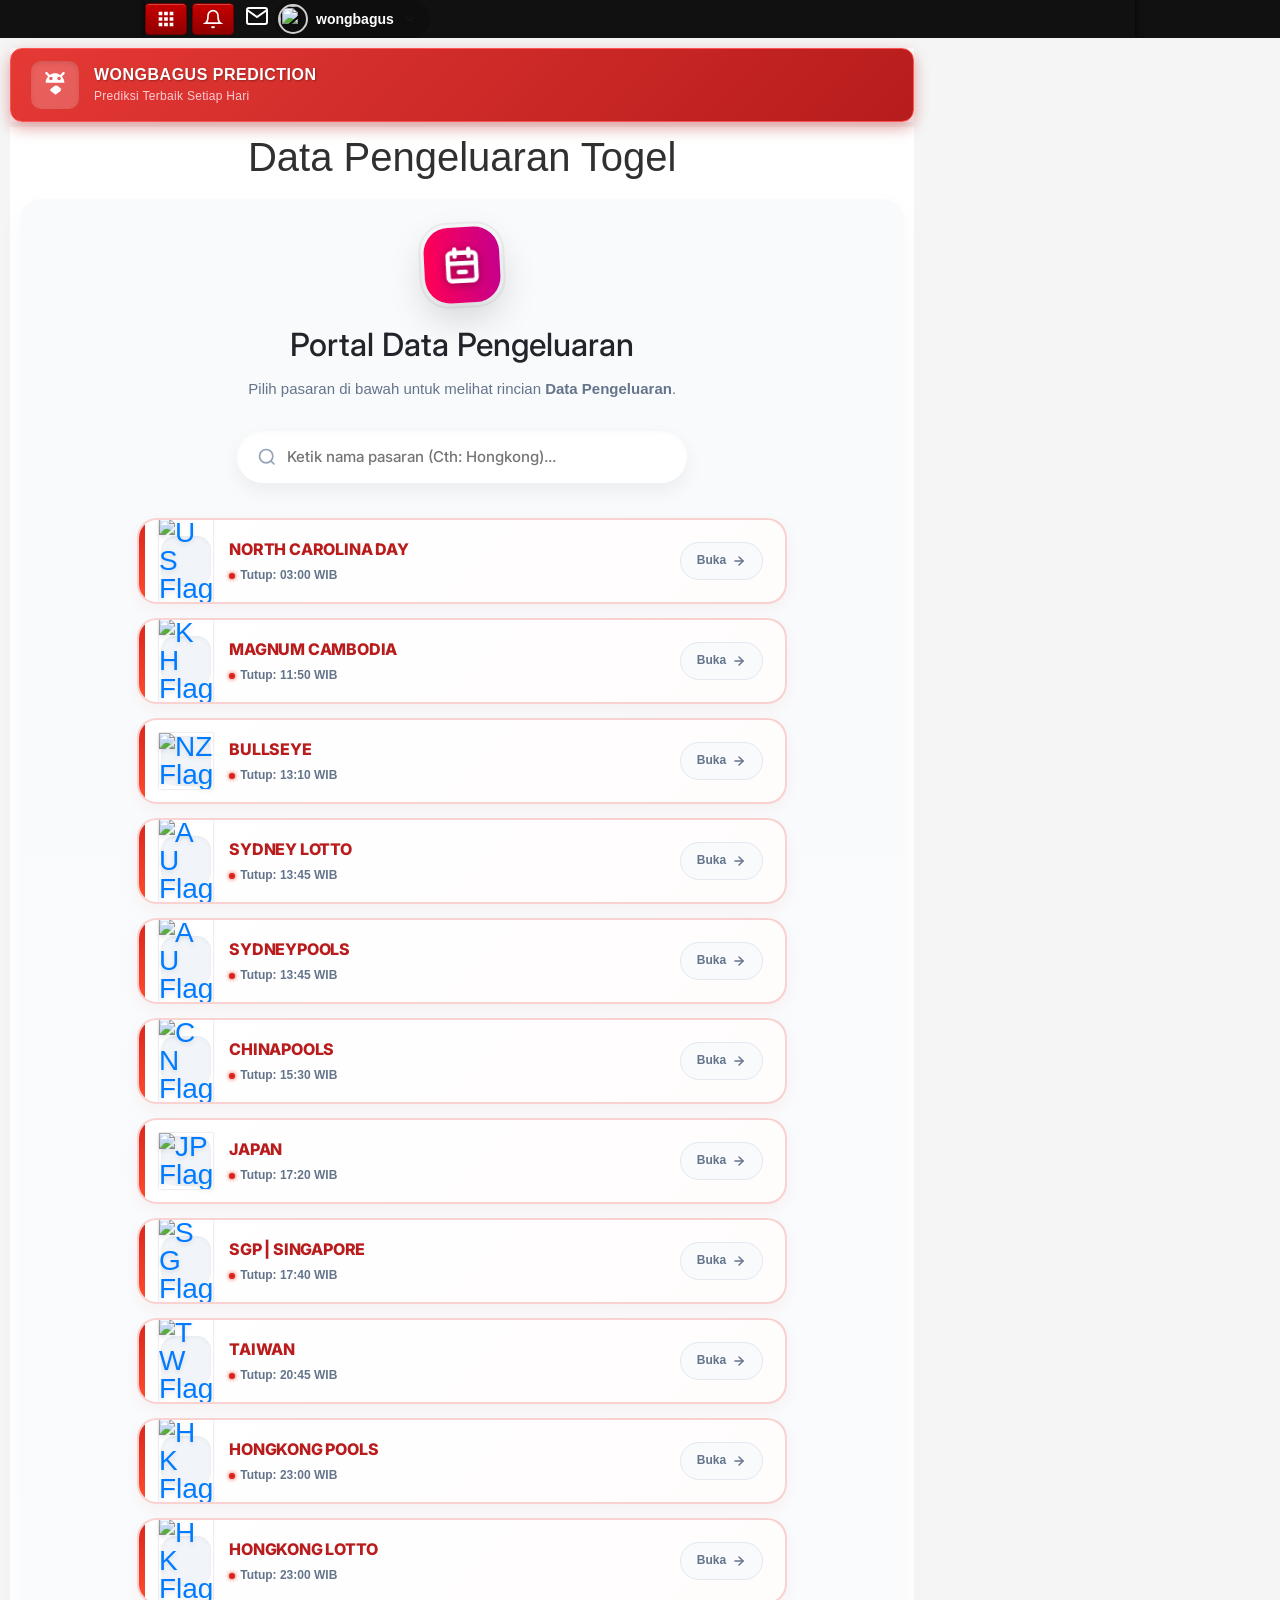
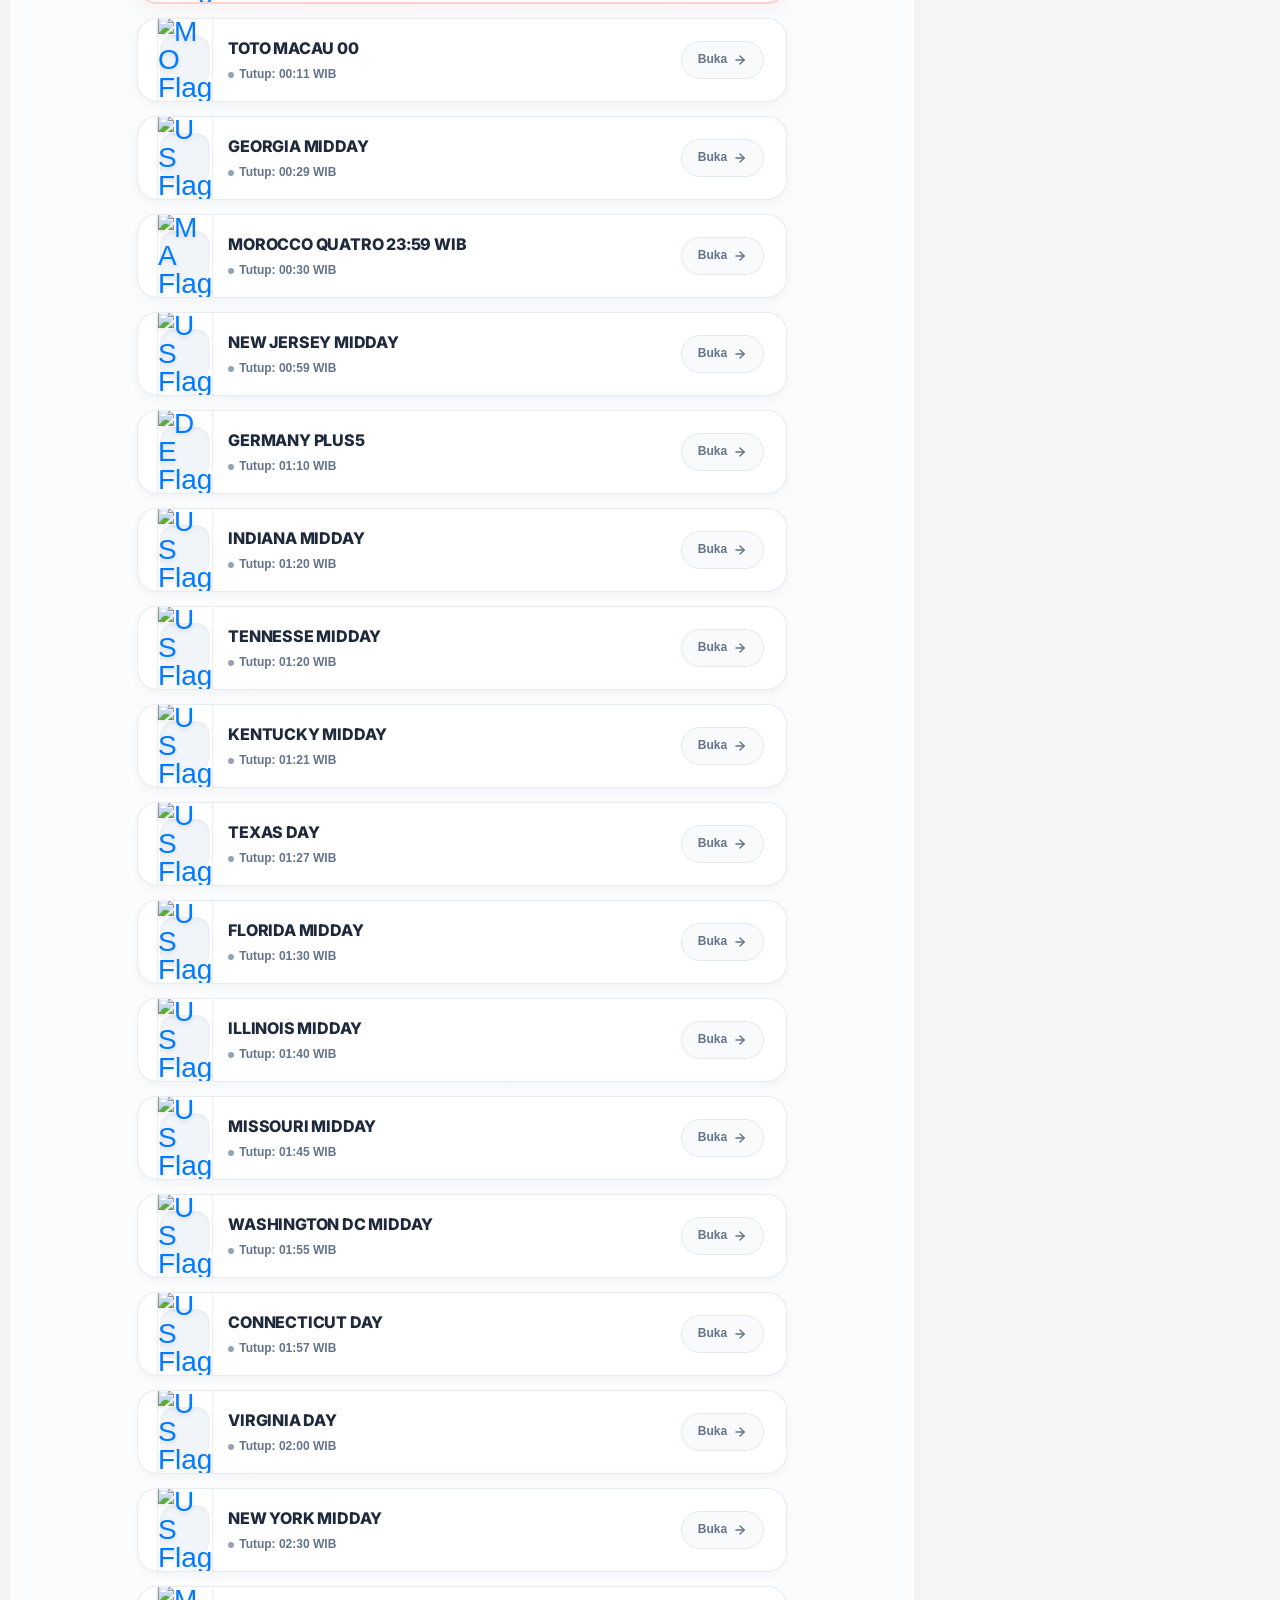
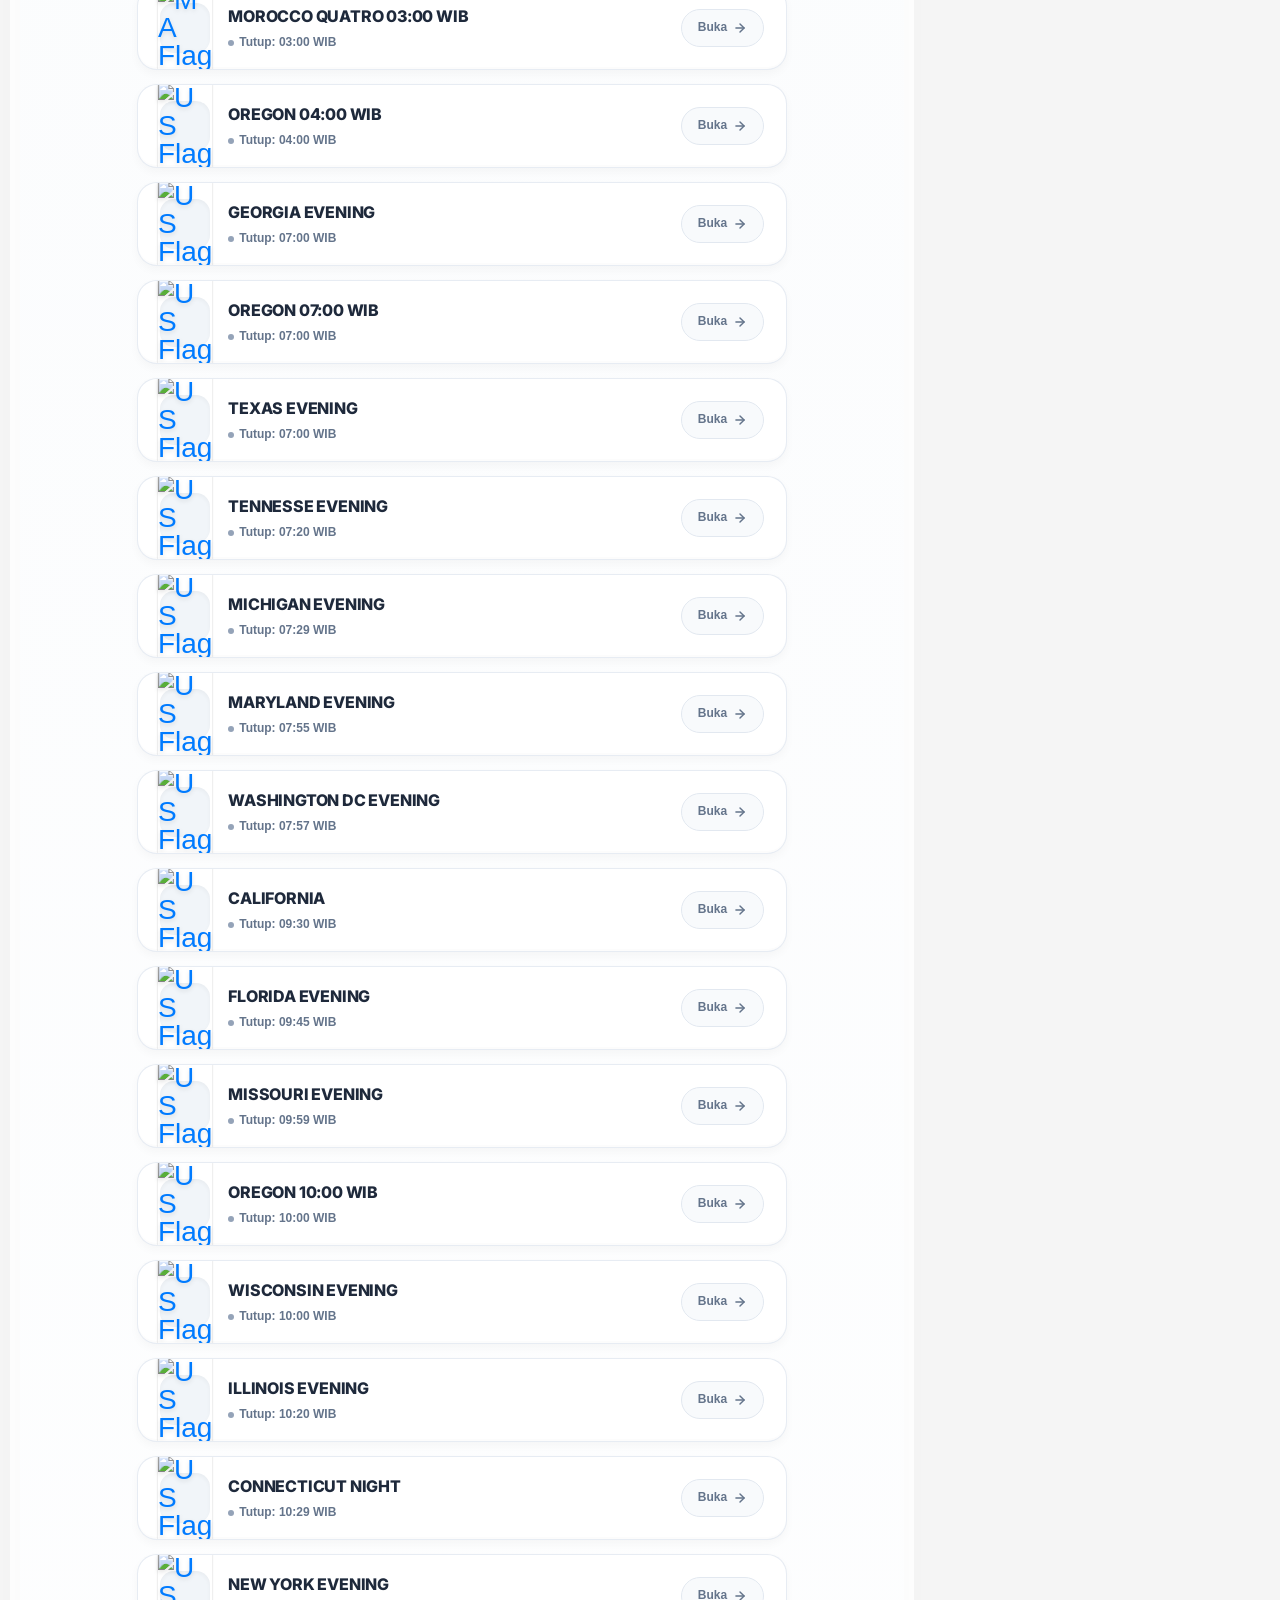
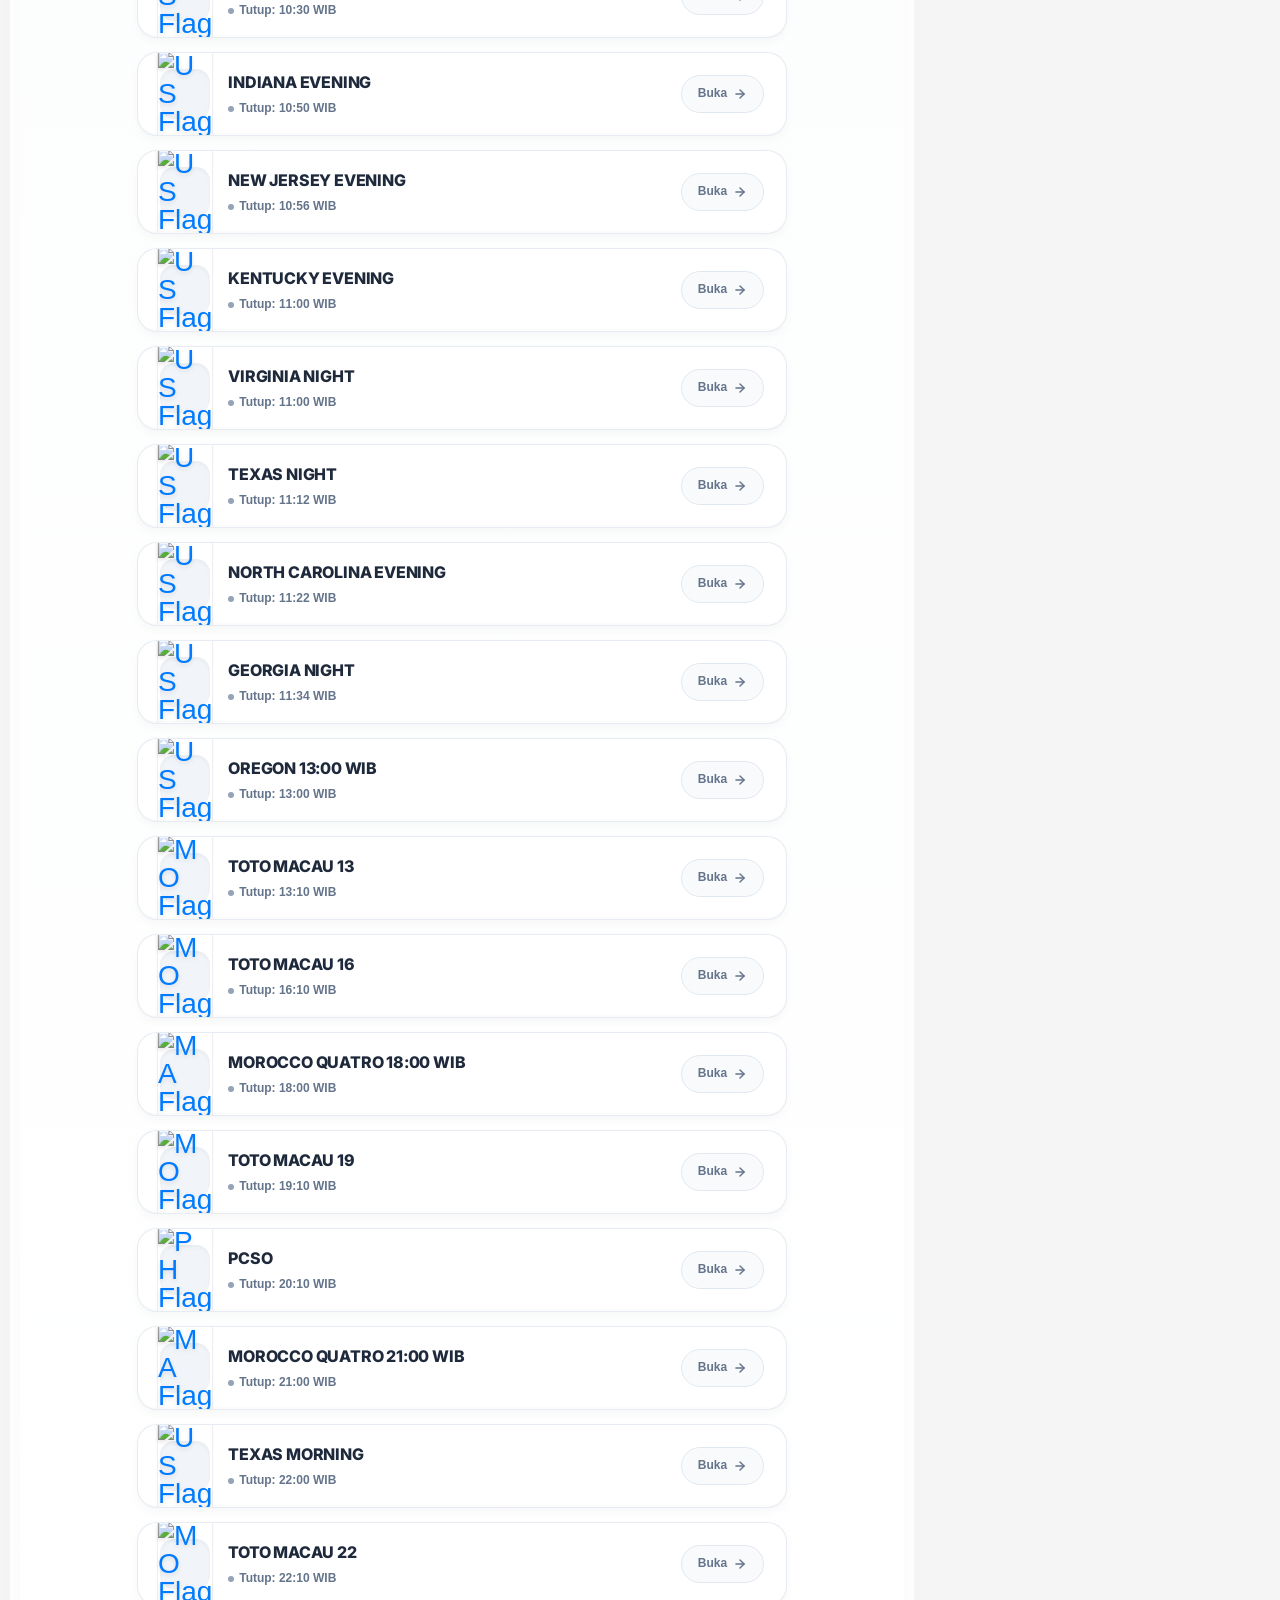
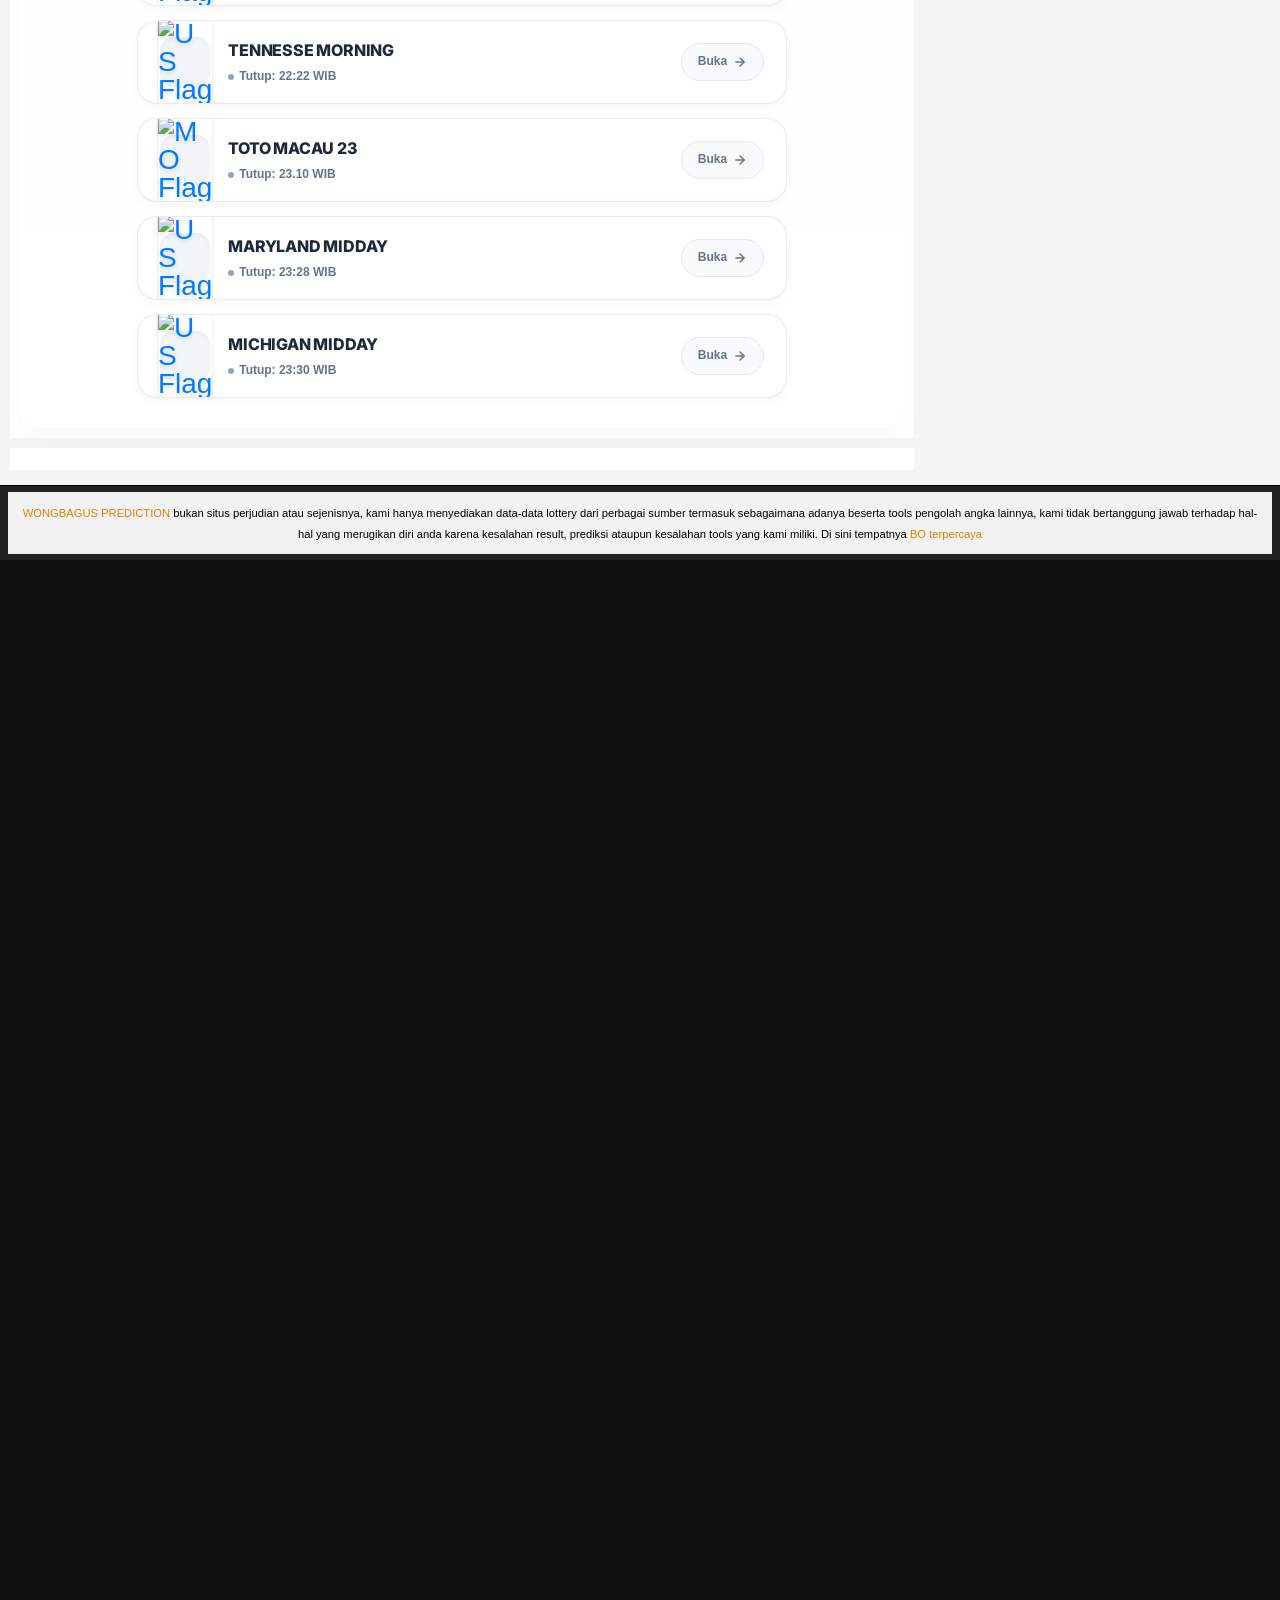
==== commit e0242a27: "Add files via upload" ====
--- a/DataTogel.html
+++ b/DataTogel.html
@@ -2,16 +2,16 @@
 
 
 <meta name="viewport" content="initial-scale=1.0">
-<title>Portal Data Pengeluaran Togel Terlengkap 2026 – Angkanet Aplikasi Togel – Angkanet Aplikasi Togel</title>
+<title>Portal Data Pengeluaran Togel Terlengkap 2026 – WONGBAGUS PREDICTION Aplikasi Togel – WONGBAGUS PREDICTION Aplikasi Togel</title>
 <meta name="robots" content="max-image-preview:large">
 
 <!-- WLA Induk Portal SEO -->
-<meta name="description" content="Daftar lengkap pasaran togel untuk Data Pengeluaran Togel. Pilih pasaran favorit Anda dan nikmati data terupdate hari ini di Angkanet Aplikasi Togel.">
+<meta name="description" content="Daftar lengkap pasaran togel untuk Data Pengeluaran Togel. Pilih pasaran favorit Anda dan nikmati data terupdate hari ini di WONGBAGUS PREDICTION Aplikasi Togel.">
 <meta property="og:type" content="website">
 <meta property="og:url" content="https://159.65.133.131/data-pengeluaran-togel/">
-<meta property="og:title" content="Portal Data Pengeluaran Togel Terlengkap 2026 - Angkanet Aplikasi Togel">
-<meta property="og:description" content="Daftar lengkap pasaran togel untuk Data Pengeluaran Togel. Pilih pasaran favorit Anda dan nikmati data terupdate hari ini di Angkanet Aplikasi Togel.">
-<meta property="og:site_name" content="Angkanet Aplikasi Togel">
+<meta property="og:title" content="Portal Data Pengeluaran Togel Terlengkap 2026 - WONGBAGUS PREDICTION Aplikasi Togel">
+<meta property="og:description" content="Daftar lengkap pasaran togel untuk Data Pengeluaran Togel. Pilih pasaran favorit Anda dan nikmati data terupdate hari ini di WONGBAGUS PREDICTION Aplikasi Togel.">
+<meta property="og:site_name" content="WONGBAGUS PREDICTION Aplikasi Togel">
 <!-- /WLA Induk Portal SEO -->
 
 <link rel="profile" href="http://gmpg.org/xfn/11">
@@ -20,8 +20,8 @@
 <link rel="dns-prefetch" href="https://stackpath.bootstrapcdn.com/">
 <link rel="dns-prefetch" href="https://cdn.jsdelivr.net/">
 <link rel="dns-prefetch" href="https://fonts.googleapis.com/">
-<link rel="alternate" type="application/rss+xml" title="Angkanet Aplikasi Togel » Feed" href="https://159.65.133.131/feed/">
-<link rel="alternate" type="application/rss+xml" title="Angkanet Aplikasi Togel » Umpan Komentar" href="https://159.65.133.131/comments/feed/">
+<link rel="alternate" type="application/rss+xml" title="WONGBAGUS PREDICTION Aplikasi Togel » Feed" href="https://159.65.133.131/feed/">
+<link rel="alternate" type="application/rss+xml" title="WONGBAGUS PREDICTION Aplikasi Togel » Umpan Komentar" href="https://159.65.133.131/comments/feed/">
 <link rel="alternate" title="oEmbed (JSON)" type="application/json+oembed" href="https://159.65.133.131/wp-json/oembed/1.0/embed?url=https%3A%2F%2F159.65.133.131%2Fdata-pengeluaran-togel%2F">
 <link rel="alternate" title="oEmbed (XML)" type="text/xml+oembed" href="https://159.65.133.131/wp-json/oembed/1.0/embed?url=https%3A%2F%2F159.65.133.131%2Fdata-pengeluaran-togel%2F&amp;format=xml">
 
@@ -154,8 +154,8 @@
                   
                   <hr style="margin: 0; border: 0; border-top: 1px solid #e5e7eb;">
                   
-                  <!-- Section 2: Rumus Angkanet -->
-                  <div class="wla-mega-section-title">Rumus Angkanet</div>
+                  <!-- Section 2: Rumus WONGBAGUS PREDICTION -->
+                  <div class="wla-mega-section-title">Rumus WONGBAGUS PREDICTION</div>
                   <div class="wla-mega-grid">
                                               <a href="https://159.65.133.131/bank-rumus/">
                             <svg width="15" height="15" viewBox="0 0 24 24" fill="none" stroke="currentColor" stroke-width="2" stroke-linecap="round" stroke-linejoin="round"><path d="M4 19.5A2.5 2.5 0 0 1 6.5 17H20"></path><path d="M6.5 2H20v20H6.5A2.5 2.5 0 0 1 4 19.5v-15A2.5 2.5 0 0 1 6.5 2z"></path></svg> Bank Rumus
@@ -176,7 +176,7 @@
                   <!-- Section 3: Aplikasi & Tools Utama -->
                   <div class="wla-mega-section-title">Aplikasi &amp; Tools Utama</div>
                   <div class="wla-mega-grid">
-                                              <a href="https://159.65.133.131/scanner-angkanet-pro/">
+                                              <a href="https://159.65.133.131/scanner-wongbagus-pro/">
                             <i class="bi bi-search" style="color:#ef4444;"></i> Scan Rumus
                             <span class="wla-hot-badge">HOT</span>
                         </a>
@@ -184,8 +184,8 @@
                             <svg width="15" height="15" viewBox="0 0 24 24" fill="none" stroke="currentColor" stroke-width="2" stroke-linecap="round" stroke-linejoin="round"><rect x="3" y="3" width="18" height="18" rx="2" ry="2"></rect><line x1="3" y1="9" x2="21" y2="9"></line><line x1="3" y1="15" x2="21" y2="15"></line><line x1="9" y1="3" x2="9" y2="21"></line><line x1="15" y1="3" x2="15" y2="21"></line></svg> Smart Paito
                             <span class="wla-hot-badge">HOT</span>
                         </a>
-                        <a href="https://159.65.133.131/tools-angkanet/">
-                            <svg width="15" height="15" viewBox="0 0 24 24" fill="none" stroke="currentColor" stroke-width="2" stroke-linecap="round" stroke-linejoin="round"><line x1="8" y1="6" x2="21" y2="6"></line><line x1="8" y1="12" x2="21" y2="12"></line><line x1="8" y1="18" x2="21" y2="18"></line><line x1="3" y1="6" x2="3.01" y2="6"></line><line x1="3" y1="12" x2="3.01" y2="12"></line><line x1="3" y1="18" x2="3.01" y2="18"></line></svg> Tools Angkanet
+                        <a href="https://159.65.133.131/tools-wongbagus/">
+                            <svg width="15" height="15" viewBox="0 0 24 24" fill="none" stroke="currentColor" stroke-width="2" stroke-linecap="round" stroke-linejoin="round"><line x1="8" y1="6" x2="21" y2="6"></line><line x1="8" y1="12" x2="21" y2="12"></line><line x1="8" y1="18" x2="21" y2="18"></line><line x1="3" y1="6" x2="3.01" y2="6"></line><line x1="3" y1="12" x2="3.01" y2="12"></line><line x1="3" y1="18" x2="3.01" y2="18"></line></svg> Tools WONGBAGUS PREDICTION
                         </a>
                         <a href="https://159.65.133.131/prediksi/">
                             <svg width="15" height="15" viewBox="0 0 24 24" fill="none" stroke="currentColor" stroke-width="2" stroke-linecap="round" stroke-linejoin="round"><line x1="8" y1="6" x2="21" y2="6"></line><line x1="8" y1="12" x2="21" y2="12"></line><line x1="8" y1="18" x2="21" y2="18"></line><line x1="3" y1="6" x2="3.01" y2="6"></line><line x1="3" y1="12" x2="3.01" y2="12"></line><line x1="3" y1="18" x2="3.01" y2="18"></line></svg> Prediksi
@@ -275,8 +275,8 @@
 		<a href="https://159.65.133.131/download-apk.php" class="btn-premium-download">
 			<div class="icon-android"><img loading="lazy" src="data:image/svg+xml;charset=utf-8,%3Csvg%20xmlns%3D%22http%3A%2F%2Fwww.w3.org%2F2000%2Fsvg%22%20viewBox%3D%220%200%2024%2024%22%20fill%3D%22%23ffffff%22%20width%3D%2228%22%20height%3D%2228%22%3E%3Cpath%20d%3D%22M17.523%2015.3414C17.523%2015.3414%2016.0365%2014.1205%2014.6548%2013.0614C14.1793%2012.6974%2013.5658%2012.5%2012.9238%2012.5C12.2818%2012.5%2011.6683%2012.6974%2011.1928%2013.0614C9.81105%2014.1205%208.32456%2015.3414%208.32456%2015.3414C7.75525%2015.7877%207.74719%2016.6343%208.31821%2017.0784L12.5%2020.4079L16.6818%2017.0784C17.2528%2016.6343%2017.2448%2015.7877%2016.6754%2015.3414H17.523ZM15.5%208C16.3284%208%2017%207.32843%2017%206.5C17%205.67157%2016.3284%205%2015.5%205C14.6716%205%2014%205.67157%2014%206.5C14%207.32843%2014.6716%208%2015.5%208ZM8.5%208C9.32843%208%2010%207.32843%2010%206.5C10%205.67157%209.32843%205%208.5%205C7.67157%205%207%205.67157%207%206.5C7%207.32843%207.67157%208%208.5%208ZM12%202C13.626%202%2015.1583%202.50293%2016.4381%203.36437L18.6657%201.13681C19.0562%200.746282%2019.6894%200.746282%2020.0799%201.13681C20.4704%201.52733%2020.4704%202.1605%2020.0799%202.55102L17.8427%204.78819C19.1867%206.13651%2020%207.97334%2020%2010H4C4%207.97334%204.81331%206.13651%206.15732%204.78819L3.92008%202.55102C3.52955%202.1605%203.52955%201.52733%203.92008%201.13681C4.3106%200.746282%204.94377%200.746282%205.33429%201.13681L7.56186%203.36437C8.84166%202.50293%2010.374%202%2012%202Z%22%2F%3E%3C%2Fsvg%3E" alt="Android"></div>
 			<div class="text-content">
-				<span class="main-text">Download APK ANGKANET</span>
-				<span class="sub-text">Bebas Nawala &amp; Lancar Tanpa VPN</span>
+				<span class="main-text">WONGBAGUS PREDICTION</span>
+				<span class="sub-text">Prediksi Terbaik Setiap Hari</span>
 			</div>
 		</a>
 		
@@ -1549,7 +1549,7 @@
 
 <div id="bottom-bar" class="cf" role="contentinfo">
 	
-			<span id="bottom-bar-text"><div class="footers" align="center"><small><a href="https://159.65.133.131/">Angkanet</a> bukan situs perjudian atau sejenisnya, kami hanya menyediakan data-data lottery dari perbagai sumber termasuk sebagaimana adanya beserta tools pengolah angka lainnya, kami tidak bertanggung jawab terhadap hal-hal yang merugikan diri anda karena kesalahan result, prediksi ataupun kesalahan tools yang kami miliki. Di sini tempatnya <a target="_blank" href="https://159.65.133.131/">BO terpercaya</a></small></div> 
+			<span id="bottom-bar-text"><div class="footers" align="center"><small><a href="https://159.65.133.131/">WONGBAGUS PREDICTION</a> bukan situs perjudian atau sejenisnya, kami hanya menyediakan data-data lottery dari perbagai sumber termasuk sebagaimana adanya beserta tools pengolah angka lainnya, kami tidak bertanggung jawab terhadap hal-hal yang merugikan diri anda karena kesalahan result, prediksi ataupun kesalahan tools yang kami miliki. Di sini tempatnya <a target="_blank" href="https://159.65.133.131/">BO terpercaya</a></small></div> 
  
   
 
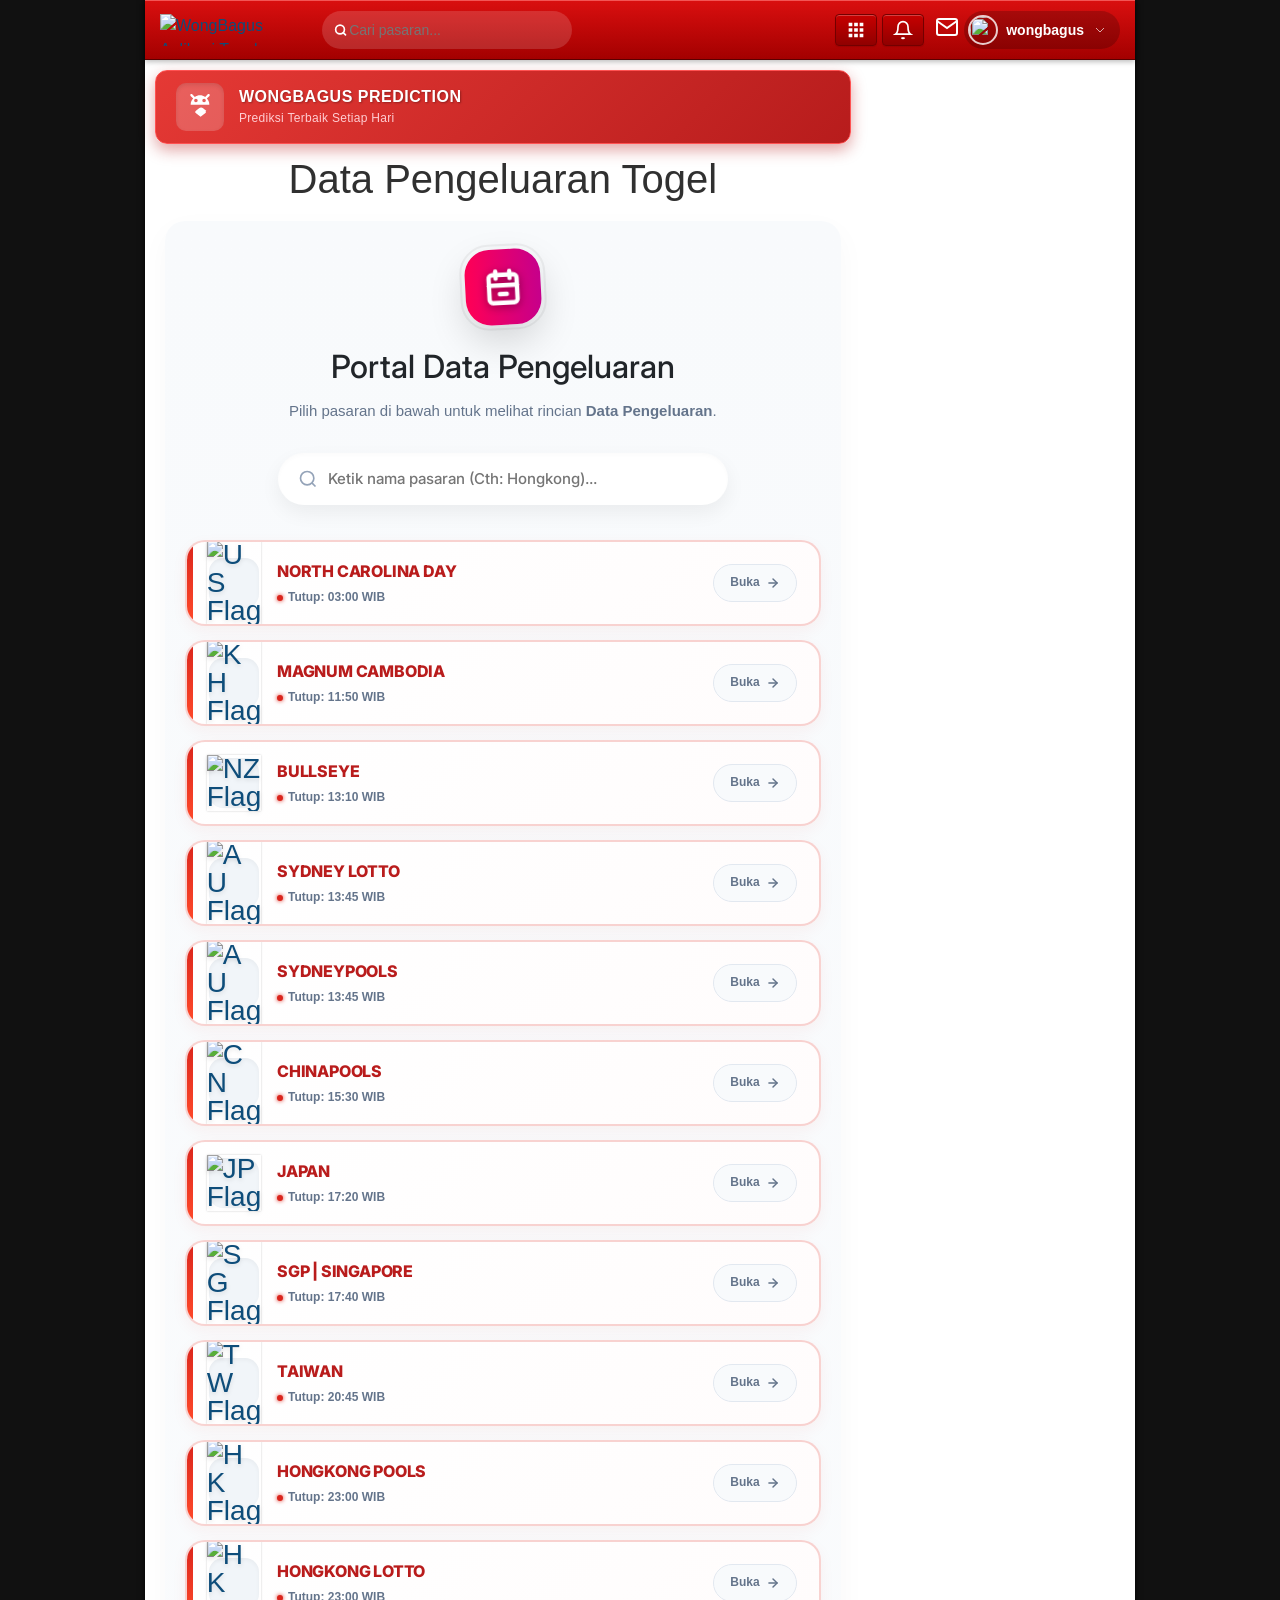
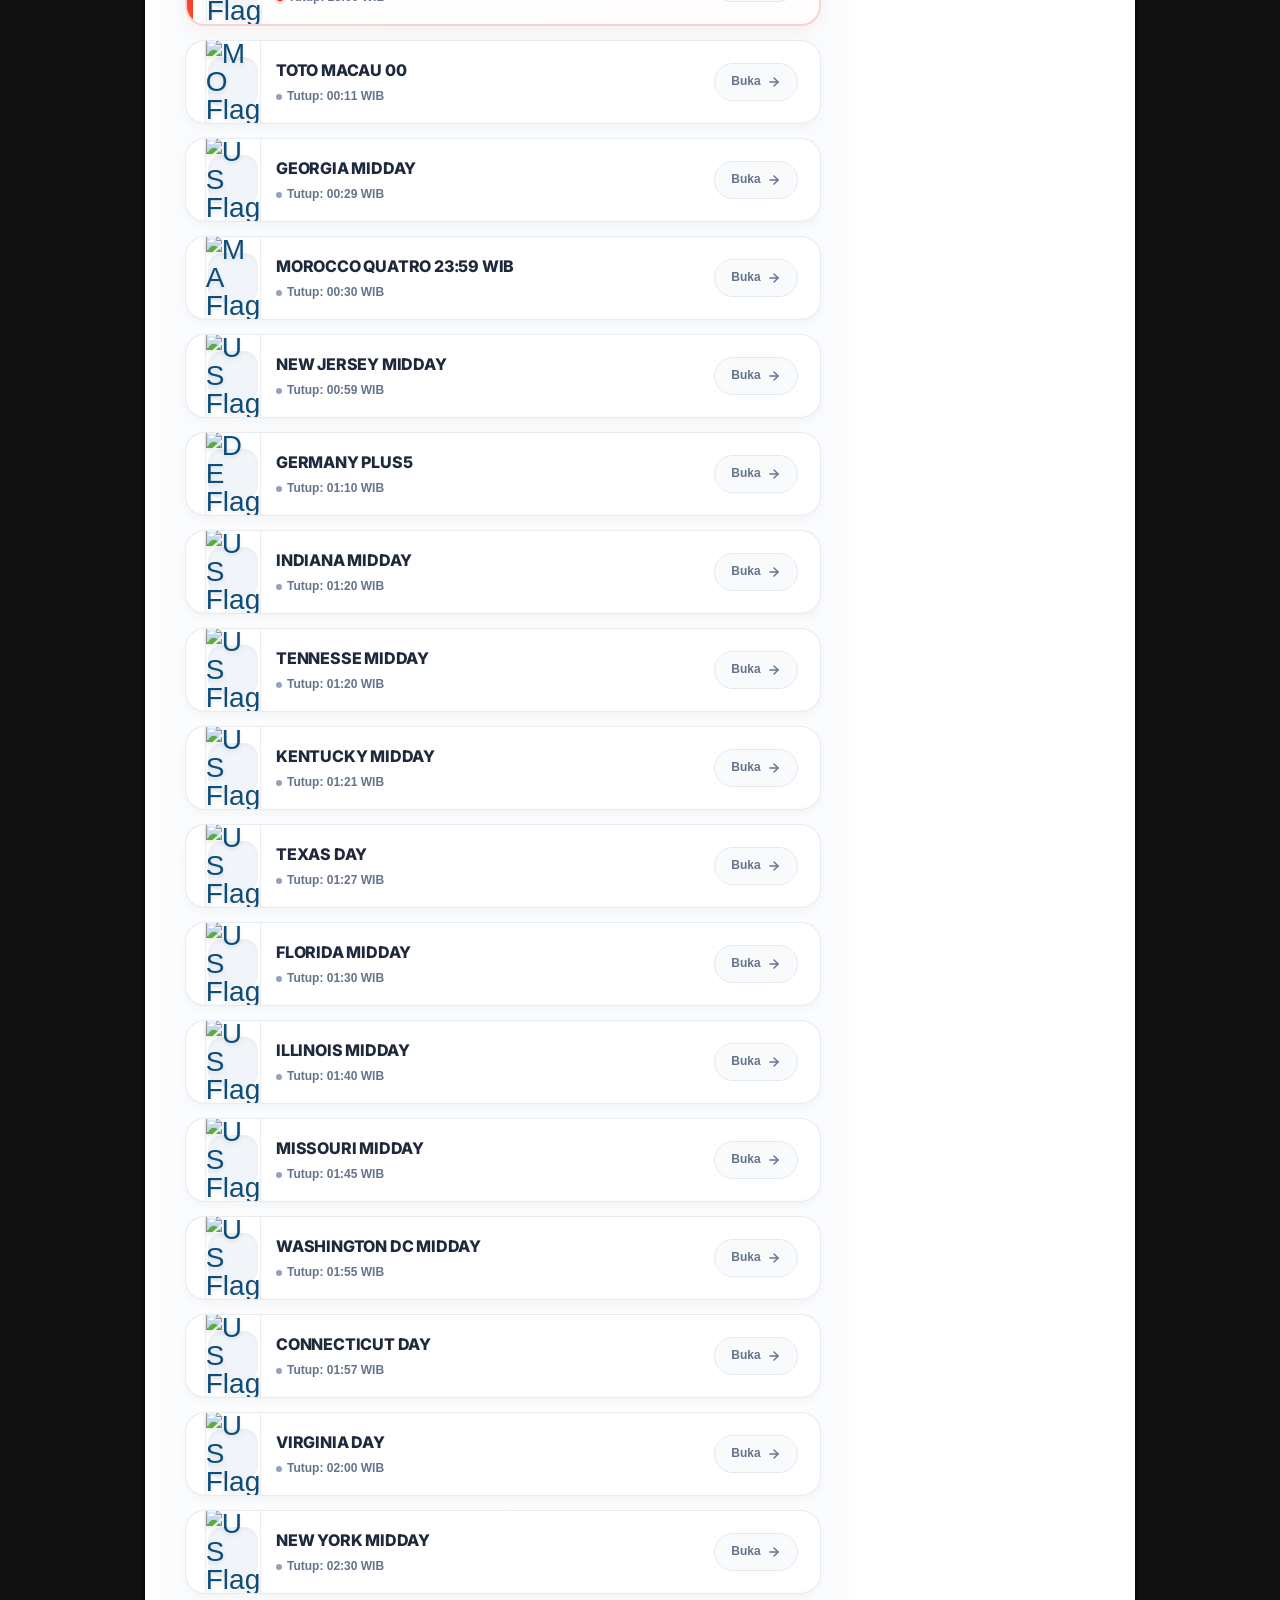
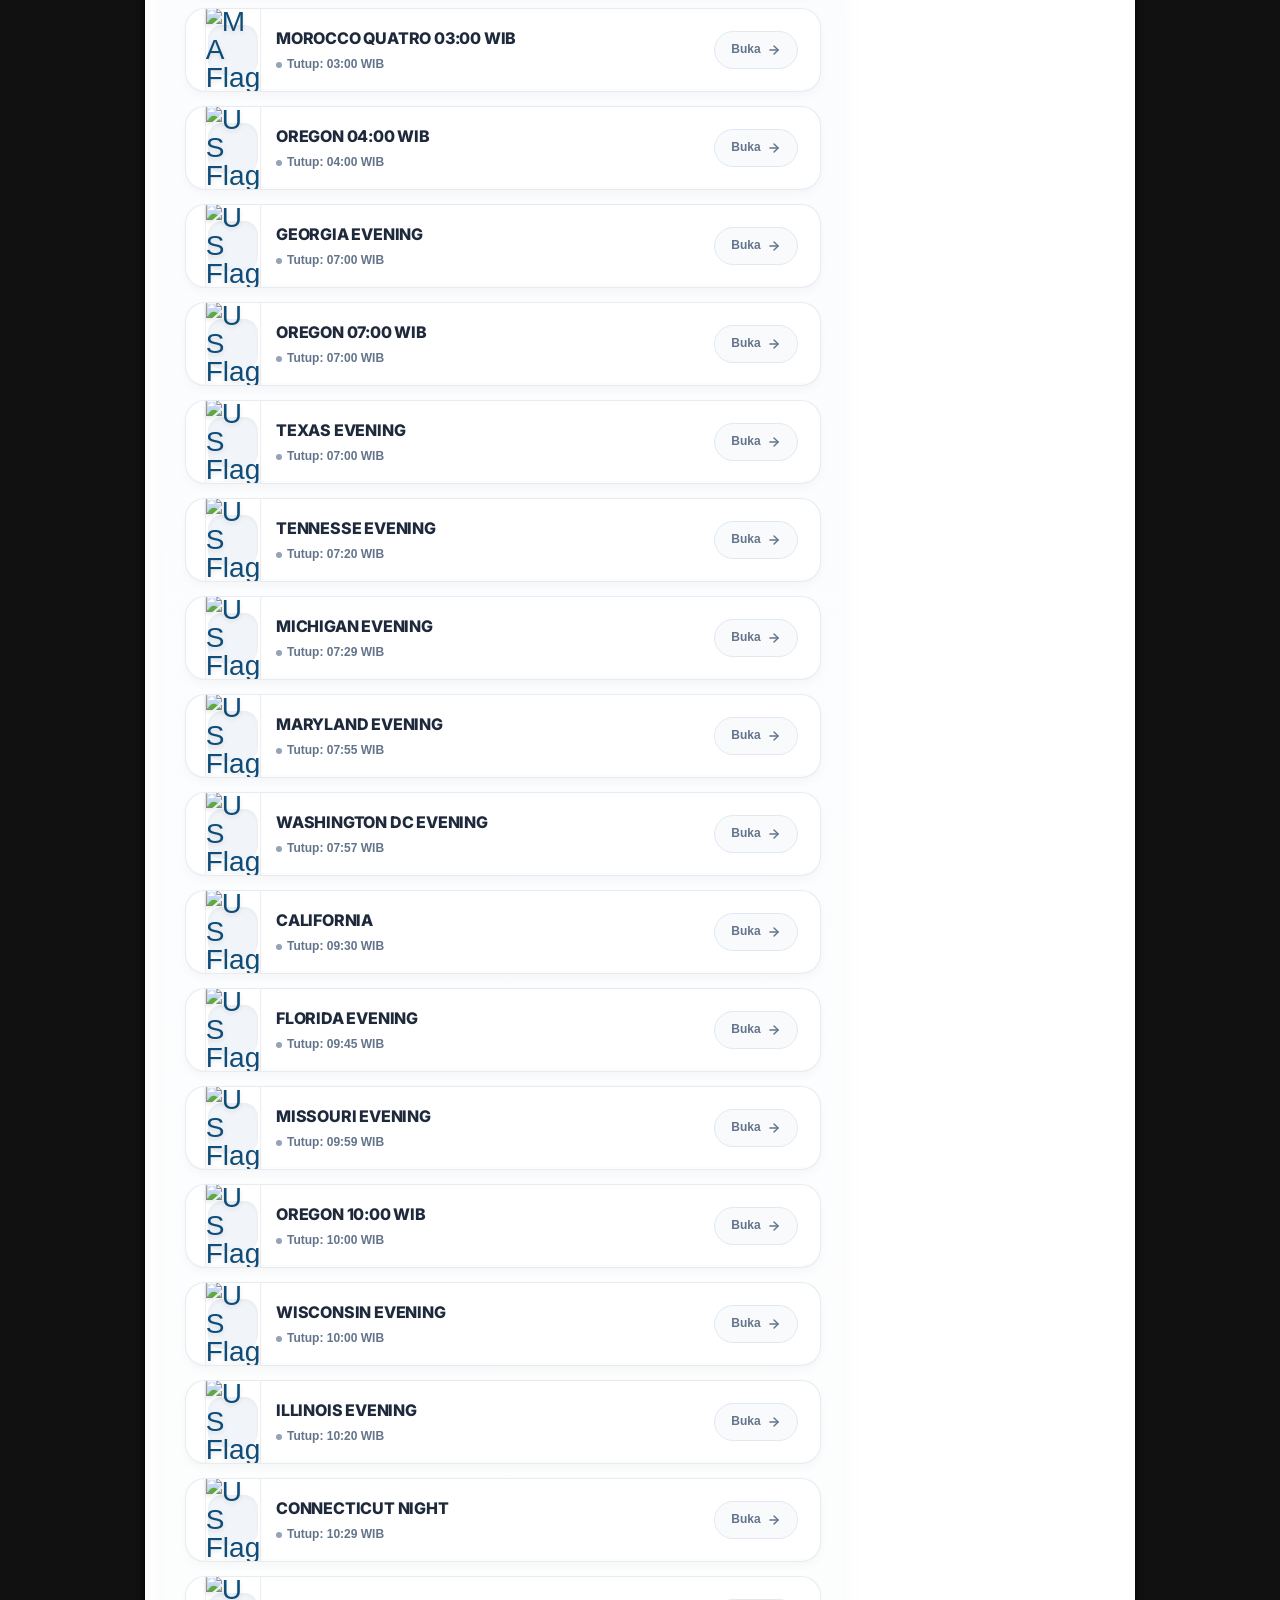
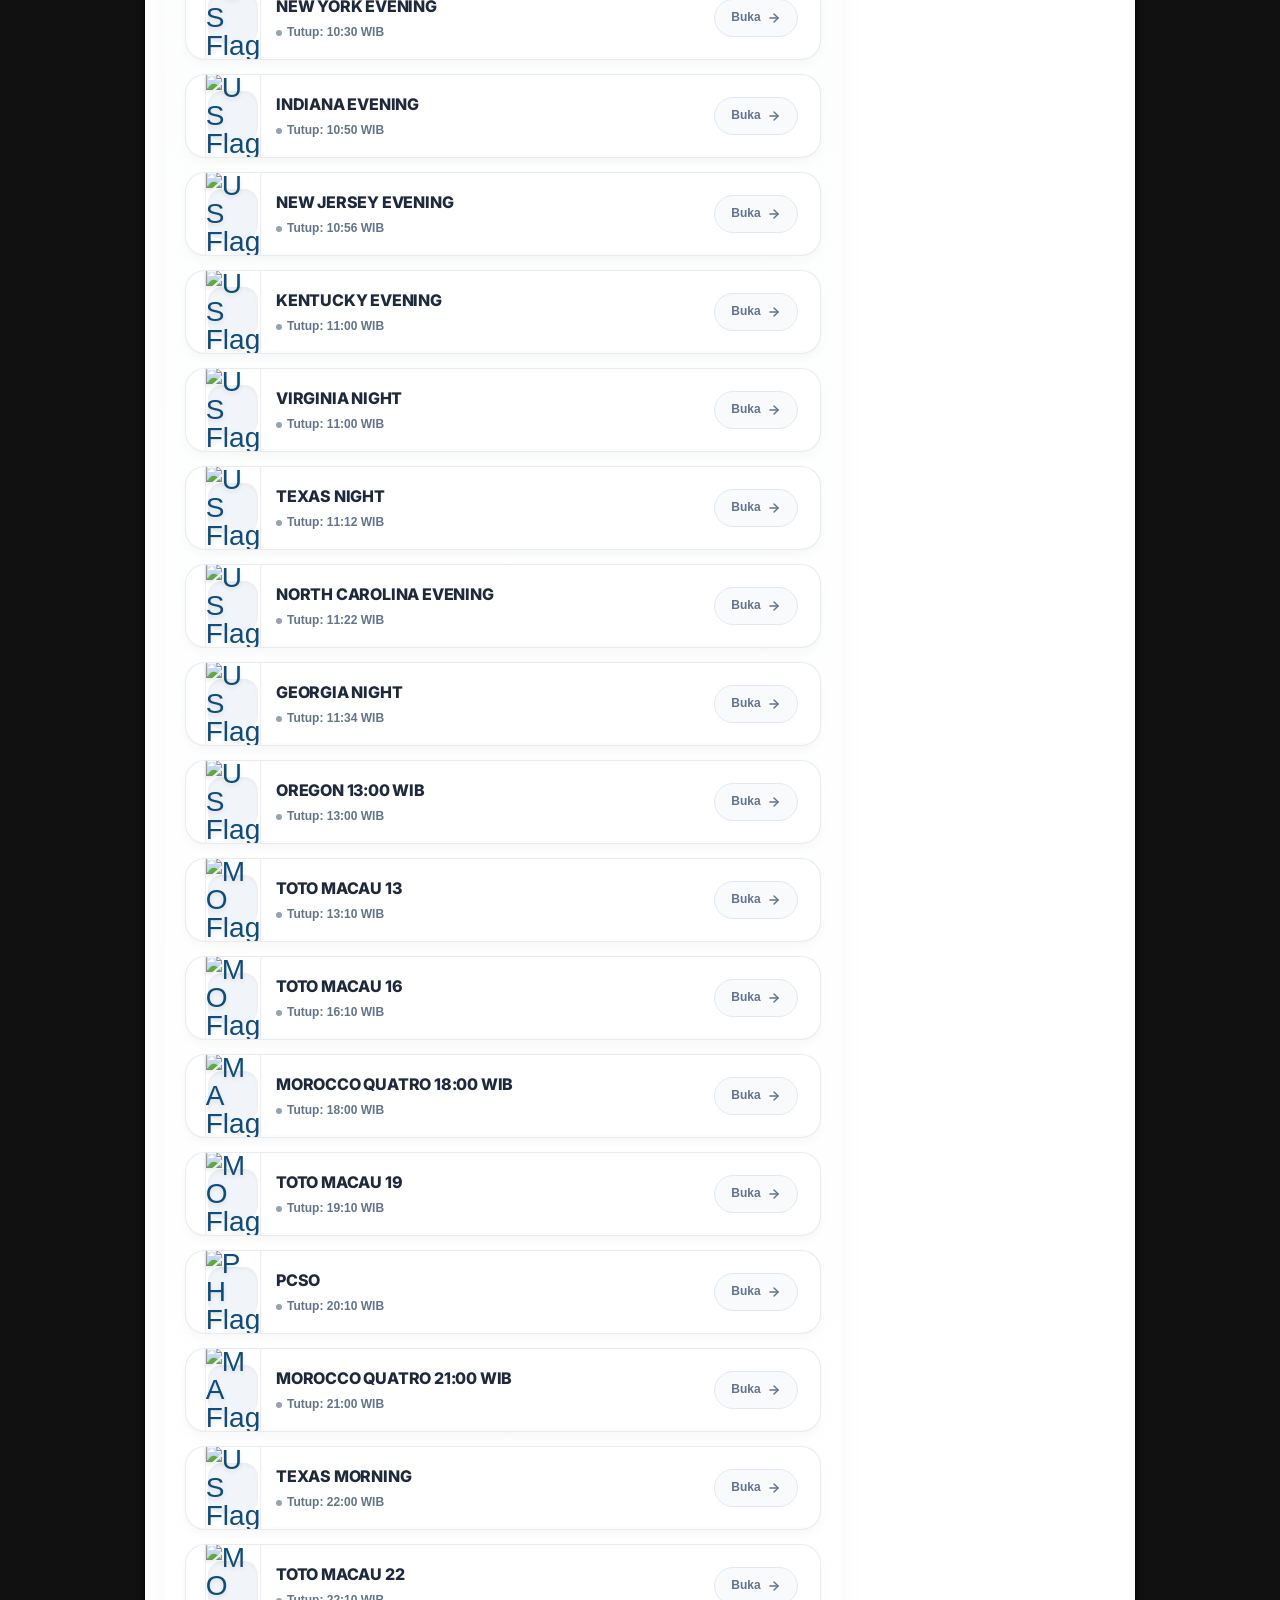
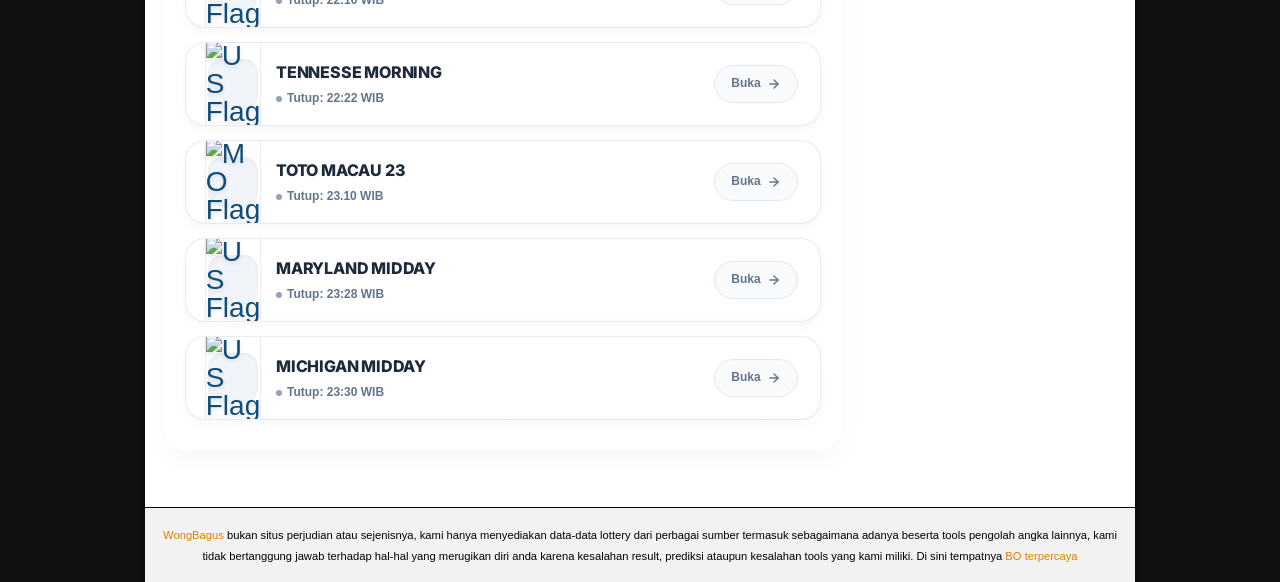
==== commit 7812986a: "Add files via upload" ====
--- a/DataTogel.html
+++ b/DataTogel.html
@@ -2,16 +2,16 @@
 
 
 <meta name="viewport" content="initial-scale=1.0">
-<title>Portal Data Pengeluaran Togel Terlengkap 2026 – WONGBAGUS PREDICTION Aplikasi Togel – WONGBAGUS PREDICTION Aplikasi Togel</title>
+<title>Portal Data Pengeluaran Togel Terlengkap 2026 – WongBagus Aplikasi Togel – WongBagus Aplikasi Togel</title>
 <meta name="robots" content="max-image-preview:large">
 
 <!-- WLA Induk Portal SEO -->
-<meta name="description" content="Daftar lengkap pasaran togel untuk Data Pengeluaran Togel. Pilih pasaran favorit Anda dan nikmati data terupdate hari ini di WONGBAGUS PREDICTION Aplikasi Togel.">
+<meta name="description" content="Daftar lengkap pasaran togel untuk Data Pengeluaran Togel. Pilih pasaran favorit Anda dan nikmati data terupdate hari ini di WongBagus Aplikasi Togel.">
 <meta property="og:type" content="website">
 <meta property="og:url" content="https://159.65.133.131/data-pengeluaran-togel/">
-<meta property="og:title" content="Portal Data Pengeluaran Togel Terlengkap 2026 - WONGBAGUS PREDICTION Aplikasi Togel">
-<meta property="og:description" content="Daftar lengkap pasaran togel untuk Data Pengeluaran Togel. Pilih pasaran favorit Anda dan nikmati data terupdate hari ini di WONGBAGUS PREDICTION Aplikasi Togel.">
-<meta property="og:site_name" content="WONGBAGUS PREDICTION Aplikasi Togel">
+<meta property="og:title" content="Portal Data Pengeluaran Togel Terlengkap 2026 - WongBagus Aplikasi Togel">
+<meta property="og:description" content="Daftar lengkap pasaran togel untuk Data Pengeluaran Togel. Pilih pasaran favorit Anda dan nikmati data terupdate hari ini di WongBagus Aplikasi Togel.">
+<meta property="og:site_name" content="WongBagus Aplikasi Togel">
 <!-- /WLA Induk Portal SEO -->
 
 <link rel="profile" href="http://gmpg.org/xfn/11">
@@ -20,8 +20,8 @@
 <link rel="dns-prefetch" href="https://stackpath.bootstrapcdn.com/">
 <link rel="dns-prefetch" href="https://cdn.jsdelivr.net/">
 <link rel="dns-prefetch" href="https://fonts.googleapis.com/">
-<link rel="alternate" type="application/rss+xml" title="WONGBAGUS PREDICTION Aplikasi Togel » Feed" href="https://159.65.133.131/feed/">
-<link rel="alternate" type="application/rss+xml" title="WONGBAGUS PREDICTION Aplikasi Togel » Umpan Komentar" href="https://159.65.133.131/comments/feed/">
+<link rel="alternate" type="application/rss+xml" title="WongBagus Aplikasi Togel » Feed" href="https://159.65.133.131/feed/">
+<link rel="alternate" type="application/rss+xml" title="WongBagus Aplikasi Togel » Umpan Komentar" href="https://159.65.133.131/comments/feed/">
 <link rel="alternate" title="oEmbed (JSON)" type="application/json+oembed" href="https://159.65.133.131/wp-json/oembed/1.0/embed?url=https%3A%2F%2F159.65.133.131%2Fdata-pengeluaran-togel%2F">
 <link rel="alternate" title="oEmbed (XML)" type="text/xml+oembed" href="https://159.65.133.131/wp-json/oembed/1.0/embed?url=https%3A%2F%2F159.65.133.131%2Fdata-pengeluaran-togel%2F&amp;format=xml">
 
@@ -103,7 +103,17650 @@
 </script>
 -->
 
-<link rel="stylesheet" href="style.css"></head>
+<style>@charset "utf-8";
+
+.fa { font-family: var(--fa-style-family,"Font Awesome 6 Free"); font-weight: var(--fa-style,900); }
+
+.fa, .fa-brands, .fa-classic, .fa-regular, .fa-sharp, .fa-solid, .fab, .far, .fas { -webkit-font-smoothing: antialiased; display: var(--fa-display,inline-block); font-style: normal; font-variant: normal; line-height: 1; text-rendering: auto; }
+
+.fa-classic, .fa-regular, .fa-solid, .far, .fas { font-family: "Font Awesome 6 Free"; }
+
+.fa-brands, .fab { font-family: "Font Awesome 6 Brands"; }
+
+.fa-1x { font-size: 1em; }
+
+.fa-2x { font-size: 2em; }
+
+.fa-3x { font-size: 3em; }
+
+.fa-4x { font-size: 4em; }
+
+.fa-5x { font-size: 5em; }
+
+.fa-6x { font-size: 6em; }
+
+.fa-7x { font-size: 7em; }
+
+.fa-8x { font-size: 8em; }
+
+.fa-9x { font-size: 9em; }
+
+.fa-10x { font-size: 10em; }
+
+.fa-2xs { font-size: 0.625em; line-height: 0.1em; vertical-align: 0.225em; }
+
+.fa-xs { font-size: 0.75em; line-height: 0.08333em; vertical-align: 0.125em; }
+
+.fa-sm { font-size: 0.875em; line-height: 0.07143em; vertical-align: 0.05357em; }
+
+.fa-lg { font-size: 1.25em; line-height: 0.05em; vertical-align: -0.075em; }
+
+.fa-xl { font-size: 1.5em; line-height: 0.04167em; vertical-align: -0.125em; }
+
+.fa-2xl { font-size: 2em; line-height: 0.03125em; vertical-align: -0.1875em; }
+
+.fa-fw { text-align: center; width: 1.25em; }
+
+.fa-ul { list-style-type: none; margin-left: var(--fa-li-margin,2.5em); padding-left: 0px; }
+
+.fa-ul > li { position: relative; }
+
+.fa-li { left: calc(var(--fa-li-width, 2em)*-1); position: absolute; text-align: center; width: var(--fa-li-width,2em); line-height: inherit; }
+
+.fa-border { border-radius: var(--fa-border-radius,.1em); border: var(--fa-border-width,.08em) var(--fa-border-style,solid) var(--fa-border-color,#eee); padding: var(--fa-border-padding,.2em .25em .15em); }
+
+.fa-pull-left { float: left; margin-right: var(--fa-pull-margin,.3em); }
+
+.fa-pull-right { float: right; margin-left: var(--fa-pull-margin,.3em); }
+
+.fa-beat { animation-name: fa-beat; animation-delay: var(--fa-animation-delay,0s); animation-direction: var(--fa-animation-direction,normal); animation-duration: var(--fa-animation-duration,1s); animation-iteration-count: var(--fa-animation-iteration-count,infinite); animation-timing-function: var(--fa-animation-timing,ease-in-out); }
+
+.fa-bounce { animation-name: fa-bounce; animation-delay: var(--fa-animation-delay,0s); animation-direction: var(--fa-animation-direction,normal); animation-duration: var(--fa-animation-duration,1s); animation-iteration-count: var(--fa-animation-iteration-count,infinite); animation-timing-function: var(--fa-animation-timing,cubic-bezier(.28,.84,.42,1)); }
+
+.fa-fade { animation-name: fa-fade; animation-iteration-count: var(--fa-animation-iteration-count,infinite); animation-timing-function: var(--fa-animation-timing,cubic-bezier(.4,0,.6,1)); }
+
+.fa-beat-fade, .fa-fade { animation-delay: var(--fa-animation-delay,0s); animation-direction: var(--fa-animation-direction,normal); animation-duration: var(--fa-animation-duration,1s); }
+
+.fa-beat-fade { animation-name: fa-beat-fade; animation-iteration-count: var(--fa-animation-iteration-count,infinite); animation-timing-function: var(--fa-animation-timing,cubic-bezier(.4,0,.6,1)); }
+
+.fa-flip { animation-name: fa-flip; animation-delay: var(--fa-animation-delay,0s); animation-direction: var(--fa-animation-direction,normal); animation-duration: var(--fa-animation-duration,1s); animation-iteration-count: var(--fa-animation-iteration-count,infinite); animation-timing-function: var(--fa-animation-timing,ease-in-out); }
+
+.fa-shake { animation-name: fa-shake; animation-duration: var(--fa-animation-duration,1s); animation-iteration-count: var(--fa-animation-iteration-count,infinite); animation-timing-function: var(--fa-animation-timing,linear); }
+
+.fa-shake, .fa-spin { animation-delay: var(--fa-animation-delay,0s); animation-direction: var(--fa-animation-direction,normal); }
+
+.fa-spin { animation-name: fa-spin; animation-duration: var(--fa-animation-duration,2s); animation-iteration-count: var(--fa-animation-iteration-count,infinite); animation-timing-function: var(--fa-animation-timing,linear); }
+
+.fa-spin-reverse { --fa-animation-direction: reverse; }
+
+.fa-pulse, .fa-spin-pulse { animation-name: fa-spin; animation-direction: var(--fa-animation-direction,normal); animation-duration: var(--fa-animation-duration,1s); animation-iteration-count: var(--fa-animation-iteration-count,infinite); animation-timing-function: var(--fa-animation-timing,steps(8)); }
+
+@media (prefers-reduced-motion: reduce) {
+  .fa-beat, .fa-beat-fade, .fa-bounce, .fa-fade, .fa-flip, .fa-pulse, .fa-shake, .fa-spin, .fa-spin-pulse { animation-delay: -1ms; animation-duration: 1ms; animation-iteration-count: 1; transition-delay: 0s; transition-duration: 0s; }
+}
+
+@-webkit-keyframes fa-beat { 
+  0%, 90% { transform: scale(1); }
+  45% { transform: scale(var(--fa-beat-scale,1.25)); }
+}
+
+@keyframes fa-beat { 
+  0%, 90% { transform: scale(1); }
+  45% { transform: scale(var(--fa-beat-scale,1.25)); }
+}
+
+@-webkit-keyframes fa-bounce { 
+  0% { transform: scale(1) translateY(0px); }
+  10% { transform: scale(var(--fa-bounce-start-scale-x,1.1),var(--fa-bounce-start-scale-y,.9)) translateY(0); }
+  30% { transform: scale(var(--fa-bounce-jump-scale-x,.9),var(--fa-bounce-jump-scale-y,1.1)) translateY(var(--fa-bounce-height,-.5em)); }
+  50% { transform: scale(var(--fa-bounce-land-scale-x,1.05),var(--fa-bounce-land-scale-y,.95)) translateY(0); }
+  57% { transform: scale(1) translateY(var(--fa-bounce-rebound,-.125em)); }
+  64% { transform: scale(1) translateY(0px); }
+  100% { transform: scale(1) translateY(0px); }
+}
+
+@keyframes fa-bounce { 
+  0% { transform: scale(1) translateY(0px); }
+  10% { transform: scale(var(--fa-bounce-start-scale-x,1.1),var(--fa-bounce-start-scale-y,.9)) translateY(0); }
+  30% { transform: scale(var(--fa-bounce-jump-scale-x,.9),var(--fa-bounce-jump-scale-y,1.1)) translateY(var(--fa-bounce-height,-.5em)); }
+  50% { transform: scale(var(--fa-bounce-land-scale-x,1.05),var(--fa-bounce-land-scale-y,.95)) translateY(0); }
+  57% { transform: scale(1) translateY(var(--fa-bounce-rebound,-.125em)); }
+  64% { transform: scale(1) translateY(0px); }
+  100% { transform: scale(1) translateY(0px); }
+}
+
+@-webkit-keyframes fa-fade { 
+  50% { opacity: var(--fa-fade-opacity,.4); }
+}
+
+@keyframes fa-fade { 
+  50% { opacity: var(--fa-fade-opacity,.4); }
+}
+
+@-webkit-keyframes fa-beat-fade { 
+  0%, 100% { opacity: var(--fa-beat-fade-opacity,.4); transform: scale(1); }
+  50% { opacity: 1; transform: scale(var(--fa-beat-fade-scale,1.125)); }
+}
+
+@keyframes fa-beat-fade { 
+  0%, 100% { opacity: var(--fa-beat-fade-opacity,.4); transform: scale(1); }
+  50% { opacity: 1; transform: scale(var(--fa-beat-fade-scale,1.125)); }
+}
+
+@-webkit-keyframes fa-flip { 
+  50% { transform: rotate3d(var(--fa-flip-x,0),var(--fa-flip-y,1),var(--fa-flip-z,0),var(--fa-flip-angle,-180deg)); }
+}
+
+@keyframes fa-flip { 
+  50% { transform: rotate3d(var(--fa-flip-x,0),var(--fa-flip-y,1),var(--fa-flip-z,0),var(--fa-flip-angle,-180deg)); }
+}
+
+@-webkit-keyframes fa-shake { 
+  0% { transform: rotate(-15deg); }
+  4% { transform: rotate(15deg); }
+  8%, 24% { transform: rotate(-18deg); }
+  12%, 28% { transform: rotate(18deg); }
+  16% { transform: rotate(-22deg); }
+  20% { transform: rotate(22deg); }
+  32% { transform: rotate(-12deg); }
+  36% { transform: rotate(12deg); }
+  40%, 100% { transform: rotate(0deg); }
+}
+
+@keyframes fa-shake { 
+  0% { transform: rotate(-15deg); }
+  4% { transform: rotate(15deg); }
+  8%, 24% { transform: rotate(-18deg); }
+  12%, 28% { transform: rotate(18deg); }
+  16% { transform: rotate(-22deg); }
+  20% { transform: rotate(22deg); }
+  32% { transform: rotate(-12deg); }
+  36% { transform: rotate(12deg); }
+  40%, 100% { transform: rotate(0deg); }
+}
+
+@-webkit-keyframes fa-spin { 
+  0% { transform: rotate(0deg); }
+  100% { transform: rotate(1turn); }
+}
+
+@keyframes fa-spin { 
+  0% { transform: rotate(0deg); }
+  100% { transform: rotate(1turn); }
+}
+
+.fa-rotate-90 { transform: rotate(90deg); }
+
+.fa-rotate-180 { transform: rotate(180deg); }
+
+.fa-rotate-270 { transform: rotate(270deg); }
+
+.fa-flip-horizontal { transform: scaleX(-1); }
+
+.fa-flip-vertical { transform: scaleY(-1); }
+
+.fa-flip-both, .fa-flip-horizontal.fa-flip-vertical { transform: scale(-1); }
+
+.fa-rotate-by { transform: rotate(var(--fa-rotate-angle,none)); }
+
+.fa-stack { display: inline-block; height: 2em; line-height: 2em; position: relative; vertical-align: middle; width: 2.5em; }
+
+.fa-stack-1x, .fa-stack-2x { left: 0px; position: absolute; text-align: center; width: 100%; z-index: var(--fa-stack-z-index,auto); }
+
+.fa-stack-1x { line-height: inherit; }
+
+.fa-stack-2x { font-size: 2em; }
+
+.fa-inverse { color: var(--fa-inverse,#fff); }
+
+.fa-0::before { content: "0"; }
+
+.fa-1::before { content: "1"; }
+
+.fa-2::before { content: "2"; }
+
+.fa-3::before { content: "3"; }
+
+.fa-4::before { content: "4"; }
+
+.fa-5::before { content: "5"; }
+
+.fa-6::before { content: "6"; }
+
+.fa-7::before { content: "7"; }
+
+.fa-8::before { content: "8"; }
+
+.fa-9::before { content: "9"; }
+
+.fa-fill-drip::before { content: ""; }
+
+.fa-arrows-to-circle::before { content: ""; }
+
+.fa-chevron-circle-right::before, .fa-circle-chevron-right::before { content: ""; }
+
+.fa-at::before { content: "@"; }
+
+.fa-trash-alt::before, .fa-trash-can::before { content: ""; }
+
+.fa-text-height::before { content: ""; }
+
+.fa-user-times::before, .fa-user-xmark::before { content: ""; }
+
+.fa-stethoscope::before { content: ""; }
+
+.fa-comment-alt::before, .fa-message::before { content: ""; }
+
+.fa-info::before { content: ""; }
+
+.fa-compress-alt::before, .fa-down-left-and-up-right-to-center::before { content: ""; }
+
+.fa-explosion::before { content: ""; }
+
+.fa-file-alt::before, .fa-file-lines::before, .fa-file-text::before { content: ""; }
+
+.fa-wave-square::before { content: ""; }
+
+.fa-ring::before { content: ""; }
+
+.fa-building-un::before { content: ""; }
+
+.fa-dice-three::before { content: ""; }
+
+.fa-calendar-alt::before, .fa-calendar-days::before { content: ""; }
+
+.fa-anchor-circle-check::before { content: ""; }
+
+.fa-building-circle-arrow-right::before { content: ""; }
+
+.fa-volleyball-ball::before, .fa-volleyball::before { content: ""; }
+
+.fa-arrows-up-to-line::before { content: ""; }
+
+.fa-sort-desc::before, .fa-sort-down::before { content: ""; }
+
+.fa-circle-minus::before, .fa-minus-circle::before { content: ""; }
+
+.fa-door-open::before { content: ""; }
+
+.fa-right-from-bracket::before, .fa-sign-out-alt::before { content: ""; }
+
+.fa-atom::before { content: ""; }
+
+.fa-soap::before { content: ""; }
+
+.fa-heart-music-camera-bolt::before, .fa-icons::before { content: ""; }
+
+.fa-microphone-alt-slash::before, .fa-microphone-lines-slash::before { content: ""; }
+
+.fa-bridge-circle-check::before { content: ""; }
+
+.fa-pump-medical::before { content: ""; }
+
+.fa-fingerprint::before { content: ""; }
+
+.fa-hand-point-right::before { content: ""; }
+
+.fa-magnifying-glass-location::before, .fa-search-location::before { content: ""; }
+
+.fa-forward-step::before, .fa-step-forward::before { content: ""; }
+
+.fa-face-smile-beam::before, .fa-smile-beam::before { content: ""; }
+
+.fa-flag-checkered::before { content: ""; }
+
+.fa-football-ball::before, .fa-football::before { content: ""; }
+
+.fa-school-circle-exclamation::before { content: ""; }
+
+.fa-crop::before { content: ""; }
+
+.fa-angle-double-down::before, .fa-angles-down::before { content: ""; }
+
+.fa-users-rectangle::before { content: ""; }
+
+.fa-people-roof::before { content: ""; }
+
+.fa-people-line::before { content: ""; }
+
+.fa-beer-mug-empty::before, .fa-beer::before { content: ""; }
+
+.fa-diagram-predecessor::before { content: ""; }
+
+.fa-arrow-up-long::before, .fa-long-arrow-up::before { content: ""; }
+
+.fa-burn::before, .fa-fire-flame-simple::before { content: ""; }
+
+.fa-male::before, .fa-person::before { content: ""; }
+
+.fa-laptop::before { content: ""; }
+
+.fa-file-csv::before { content: ""; }
+
+.fa-menorah::before { content: ""; }
+
+.fa-truck-plane::before { content: ""; }
+
+.fa-record-vinyl::before { content: ""; }
+
+.fa-face-grin-stars::before, .fa-grin-stars::before { content: ""; }
+
+.fa-bong::before { content: ""; }
+
+.fa-pastafarianism::before, .fa-spaghetti-monster-flying::before { content: ""; }
+
+.fa-arrow-down-up-across-line::before { content: ""; }
+
+.fa-spoon::before, .fa-utensil-spoon::before { content: ""; }
+
+.fa-jar-wheat::before { content: ""; }
+
+.fa-envelopes-bulk::before, .fa-mail-bulk::before { content: ""; }
+
+.fa-file-circle-exclamation::before { content: ""; }
+
+.fa-circle-h::before, .fa-hospital-symbol::before { content: ""; }
+
+.fa-pager::before { content: ""; }
+
+.fa-address-book::before, .fa-contact-book::before { content: ""; }
+
+.fa-strikethrough::before { content: ""; }
+
+.fa-k::before { content: "K"; }
+
+.fa-landmark-flag::before { content: ""; }
+
+.fa-pencil-alt::before, .fa-pencil::before { content: ""; }
+
+.fa-backward::before { content: ""; }
+
+.fa-caret-right::before { content: ""; }
+
+.fa-comments::before { content: ""; }
+
+.fa-file-clipboard::before, .fa-paste::before { content: ""; }
+
+.fa-code-pull-request::before { content: ""; }
+
+.fa-clipboard-list::before { content: ""; }
+
+.fa-truck-loading::before, .fa-truck-ramp-box::before { content: ""; }
+
+.fa-user-check::before { content: ""; }
+
+.fa-vial-virus::before { content: ""; }
+
+.fa-sheet-plastic::before { content: ""; }
+
+.fa-blog::before { content: ""; }
+
+.fa-user-ninja::before { content: ""; }
+
+.fa-person-arrow-up-from-line::before { content: ""; }
+
+.fa-scroll-torah::before, .fa-torah::before { content: ""; }
+
+.fa-broom-ball::before, .fa-quidditch-broom-ball::before, .fa-quidditch::before { content: ""; }
+
+.fa-toggle-off::before { content: ""; }
+
+.fa-archive::before, .fa-box-archive::before { content: ""; }
+
+.fa-person-drowning::before { content: ""; }
+
+.fa-arrow-down-9-1::before, .fa-sort-numeric-desc::before, .fa-sort-numeric-down-alt::before { content: ""; }
+
+.fa-face-grin-tongue-squint::before, .fa-grin-tongue-squint::before { content: ""; }
+
+.fa-spray-can::before { content: ""; }
+
+.fa-truck-monster::before { content: ""; }
+
+.fa-w::before { content: "W"; }
+
+.fa-earth-africa::before, .fa-globe-africa::before { content: ""; }
+
+.fa-rainbow::before { content: ""; }
+
+.fa-circle-notch::before { content: ""; }
+
+.fa-tablet-alt::before, .fa-tablet-screen-button::before { content: ""; }
+
+.fa-paw::before { content: ""; }
+
+.fa-cloud::before { content: ""; }
+
+.fa-trowel-bricks::before { content: ""; }
+
+.fa-face-flushed::before, .fa-flushed::before { content: ""; }
+
+.fa-hospital-user::before { content: ""; }
+
+.fa-tent-arrow-left-right::before { content: ""; }
+
+.fa-gavel::before, .fa-legal::before { content: ""; }
+
+.fa-binoculars::before { content: ""; }
+
+.fa-microphone-slash::before { content: ""; }
+
+.fa-box-tissue::before { content: ""; }
+
+.fa-motorcycle::before { content: ""; }
+
+.fa-bell-concierge::before, .fa-concierge-bell::before { content: ""; }
+
+.fa-pen-ruler::before, .fa-pencil-ruler::before { content: ""; }
+
+.fa-people-arrows-left-right::before, .fa-people-arrows::before { content: ""; }
+
+.fa-mars-and-venus-burst::before { content: ""; }
+
+.fa-caret-square-right::before, .fa-square-caret-right::before { content: ""; }
+
+.fa-cut::before, .fa-scissors::before { content: ""; }
+
+.fa-sun-plant-wilt::before { content: ""; }
+
+.fa-toilets-portable::before { content: ""; }
+
+.fa-hockey-puck::before { content: ""; }
+
+.fa-table::before { content: ""; }
+
+.fa-magnifying-glass-arrow-right::before { content: ""; }
+
+.fa-digital-tachograph::before, .fa-tachograph-digital::before { content: ""; }
+
+.fa-users-slash::before { content: ""; }
+
+.fa-clover::before { content: ""; }
+
+.fa-mail-reply::before, .fa-reply::before { content: ""; }
+
+.fa-star-and-crescent::before { content: ""; }
+
+.fa-house-fire::before { content: ""; }
+
+.fa-minus-square::before, .fa-square-minus::before { content: ""; }
+
+.fa-helicopter::before { content: ""; }
+
+.fa-compass::before { content: ""; }
+
+.fa-caret-square-down::before, .fa-square-caret-down::before { content: ""; }
+
+.fa-file-circle-question::before { content: ""; }
+
+.fa-laptop-code::before { content: ""; }
+
+.fa-swatchbook::before { content: ""; }
+
+.fa-prescription-bottle::before { content: ""; }
+
+.fa-bars::before, .fa-navicon::before { content: ""; }
+
+.fa-people-group::before { content: ""; }
+
+.fa-hourglass-3::before, .fa-hourglass-end::before { content: ""; }
+
+.fa-heart-broken::before, .fa-heart-crack::before { content: ""; }
+
+.fa-external-link-square-alt::before, .fa-square-up-right::before { content: ""; }
+
+.fa-face-kiss-beam::before, .fa-kiss-beam::before { content: ""; }
+
+.fa-film::before { content: ""; }
+
+.fa-ruler-horizontal::before { content: ""; }
+
+.fa-people-robbery::before { content: ""; }
+
+.fa-lightbulb::before { content: ""; }
+
+.fa-caret-left::before { content: ""; }
+
+.fa-circle-exclamation::before, .fa-exclamation-circle::before { content: ""; }
+
+.fa-school-circle-xmark::before { content: ""; }
+
+.fa-arrow-right-from-bracket::before, .fa-sign-out::before { content: ""; }
+
+.fa-chevron-circle-down::before, .fa-circle-chevron-down::before { content: ""; }
+
+.fa-unlock-alt::before, .fa-unlock-keyhole::before { content: ""; }
+
+.fa-cloud-showers-heavy::before { content: ""; }
+
+.fa-headphones-alt::before, .fa-headphones-simple::before { content: ""; }
+
+.fa-sitemap::before { content: ""; }
+
+.fa-circle-dollar-to-slot::before, .fa-donate::before { content: ""; }
+
+.fa-memory::before { content: ""; }
+
+.fa-road-spikes::before { content: ""; }
+
+.fa-fire-burner::before { content: ""; }
+
+.fa-flag::before { content: ""; }
+
+.fa-hanukiah::before { content: ""; }
+
+.fa-feather::before { content: ""; }
+
+.fa-volume-down::before, .fa-volume-low::before { content: ""; }
+
+.fa-comment-slash::before { content: ""; }
+
+.fa-cloud-sun-rain::before { content: ""; }
+
+.fa-compress::before { content: ""; }
+
+.fa-wheat-alt::before, .fa-wheat-awn::before { content: ""; }
+
+.fa-ankh::before { content: ""; }
+
+.fa-hands-holding-child::before { content: ""; }
+
+.fa-asterisk::before { content: "*"; }
+
+.fa-check-square::before, .fa-square-check::before { content: ""; }
+
+.fa-peseta-sign::before { content: ""; }
+
+.fa-header::before, .fa-heading::before { content: ""; }
+
+.fa-ghost::before { content: ""; }
+
+.fa-list-squares::before, .fa-list::before { content: ""; }
+
+.fa-phone-square-alt::before, .fa-square-phone-flip::before { content: ""; }
+
+.fa-cart-plus::before { content: ""; }
+
+.fa-gamepad::before { content: ""; }
+
+.fa-circle-dot::before, .fa-dot-circle::before { content: ""; }
+
+.fa-dizzy::before, .fa-face-dizzy::before { content: ""; }
+
+.fa-egg::before { content: ""; }
+
+.fa-house-medical-circle-xmark::before { content: ""; }
+
+.fa-campground::before { content: ""; }
+
+.fa-folder-plus::before { content: ""; }
+
+.fa-futbol-ball::before, .fa-futbol::before, .fa-soccer-ball::before { content: ""; }
+
+.fa-paint-brush::before, .fa-paintbrush::before { content: ""; }
+
+.fa-lock::before { content: ""; }
+
+.fa-gas-pump::before { content: ""; }
+
+.fa-hot-tub-person::before, .fa-hot-tub::before { content: ""; }
+
+.fa-map-location::before, .fa-map-marked::before { content: ""; }
+
+.fa-house-flood-water::before { content: ""; }
+
+.fa-tree::before { content: ""; }
+
+.fa-bridge-lock::before { content: ""; }
+
+.fa-sack-dollar::before { content: ""; }
+
+.fa-edit::before, .fa-pen-to-square::before { content: ""; }
+
+.fa-car-side::before { content: ""; }
+
+.fa-share-alt::before, .fa-share-nodes::before { content: ""; }
+
+.fa-heart-circle-minus::before { content: ""; }
+
+.fa-hourglass-2::before, .fa-hourglass-half::before { content: ""; }
+
+.fa-microscope::before { content: ""; }
+
+.fa-sink::before { content: ""; }
+
+.fa-bag-shopping::before, .fa-shopping-bag::before { content: ""; }
+
+.fa-arrow-down-z-a::before, .fa-sort-alpha-desc::before, .fa-sort-alpha-down-alt::before { content: ""; }
+
+.fa-mitten::before { content: ""; }
+
+.fa-person-rays::before { content: ""; }
+
+.fa-users::before { content: ""; }
+
+.fa-eye-slash::before { content: ""; }
+
+.fa-flask-vial::before { content: ""; }
+
+.fa-hand-paper::before, .fa-hand::before { content: ""; }
+
+.fa-om::before { content: ""; }
+
+.fa-worm::before { content: ""; }
+
+.fa-house-circle-xmark::before { content: ""; }
+
+.fa-plug::before { content: ""; }
+
+.fa-chevron-up::before { content: ""; }
+
+.fa-hand-spock::before { content: ""; }
+
+.fa-stopwatch::before { content: ""; }
+
+.fa-face-kiss::before, .fa-kiss::before { content: ""; }
+
+.fa-bridge-circle-xmark::before { content: ""; }
+
+.fa-face-grin-tongue::before, .fa-grin-tongue::before { content: ""; }
+
+.fa-chess-bishop::before { content: ""; }
+
+.fa-face-grin-wink::before, .fa-grin-wink::before { content: ""; }
+
+.fa-deaf::before, .fa-deafness::before, .fa-ear-deaf::before, .fa-hard-of-hearing::before { content: ""; }
+
+.fa-road-circle-check::before { content: ""; }
+
+.fa-dice-five::before { content: ""; }
+
+.fa-rss-square::before, .fa-square-rss::before { content: ""; }
+
+.fa-land-mine-on::before { content: ""; }
+
+.fa-i-cursor::before { content: ""; }
+
+.fa-stamp::before { content: ""; }
+
+.fa-stairs::before { content: ""; }
+
+.fa-i::before { content: "I"; }
+
+.fa-hryvnia-sign::before, .fa-hryvnia::before { content: ""; }
+
+.fa-pills::before { content: ""; }
+
+.fa-face-grin-wide::before, .fa-grin-alt::before { content: ""; }
+
+.fa-tooth::before { content: ""; }
+
+.fa-v::before { content: "V"; }
+
+.fa-bangladeshi-taka-sign::before { content: ""; }
+
+.fa-bicycle::before { content: ""; }
+
+.fa-rod-asclepius::before, .fa-rod-snake::before, .fa-staff-aesculapius::before, .fa-staff-snake::before { content: ""; }
+
+.fa-head-side-cough-slash::before { content: ""; }
+
+.fa-ambulance::before, .fa-truck-medical::before { content: ""; }
+
+.fa-wheat-awn-circle-exclamation::before { content: ""; }
+
+.fa-snowman::before { content: ""; }
+
+.fa-mortar-pestle::before { content: ""; }
+
+.fa-road-barrier::before { content: ""; }
+
+.fa-school::before { content: ""; }
+
+.fa-igloo::before { content: ""; }
+
+.fa-joint::before { content: ""; }
+
+.fa-angle-right::before { content: ""; }
+
+.fa-horse::before { content: ""; }
+
+.fa-q::before { content: "Q"; }
+
+.fa-g::before { content: "G"; }
+
+.fa-notes-medical::before { content: ""; }
+
+.fa-temperature-2::before, .fa-temperature-half::before, .fa-thermometer-2::before, .fa-thermometer-half::before { content: ""; }
+
+.fa-dong-sign::before { content: ""; }
+
+.fa-capsules::before { content: ""; }
+
+.fa-poo-bolt::before, .fa-poo-storm::before { content: ""; }
+
+.fa-face-frown-open::before, .fa-frown-open::before { content: ""; }
+
+.fa-hand-point-up::before { content: ""; }
+
+.fa-money-bill::before { content: ""; }
+
+.fa-bookmark::before { content: ""; }
+
+.fa-align-justify::before { content: ""; }
+
+.fa-umbrella-beach::before { content: ""; }
+
+.fa-helmet-un::before { content: ""; }
+
+.fa-bullseye::before { content: ""; }
+
+.fa-bacon::before { content: ""; }
+
+.fa-hand-point-down::before { content: ""; }
+
+.fa-arrow-up-from-bracket::before { content: ""; }
+
+.fa-folder-blank::before, .fa-folder::before { content: ""; }
+
+.fa-file-medical-alt::before, .fa-file-waveform::before { content: ""; }
+
+.fa-radiation::before { content: ""; }
+
+.fa-chart-simple::before { content: ""; }
+
+.fa-mars-stroke::before { content: ""; }
+
+.fa-vial::before { content: ""; }
+
+.fa-dashboard::before, .fa-gauge-med::before, .fa-gauge::before, .fa-tachometer-alt-average::before { content: ""; }
+
+.fa-magic-wand-sparkles::before, .fa-wand-magic-sparkles::before { content: ""; }
+
+.fa-e::before { content: "E"; }
+
+.fa-pen-alt::before, .fa-pen-clip::before { content: ""; }
+
+.fa-bridge-circle-exclamation::before { content: ""; }
+
+.fa-user::before { content: ""; }
+
+.fa-school-circle-check::before { content: ""; }
+
+.fa-dumpster::before { content: ""; }
+
+.fa-shuttle-van::before, .fa-van-shuttle::before { content: ""; }
+
+.fa-building-user::before { content: ""; }
+
+.fa-caret-square-left::before, .fa-square-caret-left::before { content: ""; }
+
+.fa-highlighter::before { content: ""; }
+
+.fa-key::before { content: ""; }
+
+.fa-bullhorn::before { content: ""; }
+
+.fa-globe::before { content: ""; }
+
+.fa-synagogue::before { content: ""; }
+
+.fa-person-half-dress::before { content: ""; }
+
+.fa-road-bridge::before { content: ""; }
+
+.fa-location-arrow::before { content: ""; }
+
+.fa-c::before { content: "C"; }
+
+.fa-tablet-button::before { content: ""; }
+
+.fa-building-lock::before { content: ""; }
+
+.fa-pizza-slice::before { content: ""; }
+
+.fa-money-bill-wave::before { content: ""; }
+
+.fa-area-chart::before, .fa-chart-area::before { content: ""; }
+
+.fa-house-flag::before { content: ""; }
+
+.fa-person-circle-minus::before { content: ""; }
+
+.fa-ban::before, .fa-cancel::before { content: ""; }
+
+.fa-camera-rotate::before { content: ""; }
+
+.fa-air-freshener::before, .fa-spray-can-sparkles::before { content: ""; }
+
+.fa-star::before { content: ""; }
+
+.fa-repeat::before { content: ""; }
+
+.fa-cross::before { content: ""; }
+
+.fa-box::before { content: ""; }
+
+.fa-venus-mars::before { content: ""; }
+
+.fa-arrow-pointer::before, .fa-mouse-pointer::before { content: ""; }
+
+.fa-expand-arrows-alt::before, .fa-maximize::before { content: ""; }
+
+.fa-charging-station::before { content: ""; }
+
+.fa-shapes::before, .fa-triangle-circle-square::before { content: ""; }
+
+.fa-random::before, .fa-shuffle::before { content: ""; }
+
+.fa-person-running::before, .fa-running::before { content: ""; }
+
+.fa-mobile-retro::before { content: ""; }
+
+.fa-grip-lines-vertical::before { content: ""; }
+
+.fa-spider::before { content: ""; }
+
+.fa-hands-bound::before { content: ""; }
+
+.fa-file-invoice-dollar::before { content: ""; }
+
+.fa-plane-circle-exclamation::before { content: ""; }
+
+.fa-x-ray::before { content: ""; }
+
+.fa-spell-check::before { content: ""; }
+
+.fa-slash::before { content: ""; }
+
+.fa-computer-mouse::before, .fa-mouse::before { content: ""; }
+
+.fa-arrow-right-to-bracket::before, .fa-sign-in::before { content: ""; }
+
+.fa-shop-slash::before, .fa-store-alt-slash::before { content: ""; }
+
+.fa-server::before { content: ""; }
+
+.fa-virus-covid-slash::before { content: ""; }
+
+.fa-shop-lock::before { content: ""; }
+
+.fa-hourglass-1::before, .fa-hourglass-start::before { content: ""; }
+
+.fa-blender-phone::before { content: ""; }
+
+.fa-building-wheat::before { content: ""; }
+
+.fa-person-breastfeeding::before { content: ""; }
+
+.fa-right-to-bracket::before, .fa-sign-in-alt::before { content: ""; }
+
+.fa-venus::before { content: ""; }
+
+.fa-passport::before { content: ""; }
+
+.fa-heart-pulse::before, .fa-heartbeat::before { content: ""; }
+
+.fa-people-carry-box::before, .fa-people-carry::before { content: ""; }
+
+.fa-temperature-high::before { content: ""; }
+
+.fa-microchip::before { content: ""; }
+
+.fa-crown::before { content: ""; }
+
+.fa-weight-hanging::before { content: ""; }
+
+.fa-xmarks-lines::before { content: ""; }
+
+.fa-file-prescription::before { content: ""; }
+
+.fa-weight-scale::before, .fa-weight::before { content: ""; }
+
+.fa-user-friends::before, .fa-user-group::before { content: ""; }
+
+.fa-arrow-up-a-z::before, .fa-sort-alpha-up::before { content: ""; }
+
+.fa-chess-knight::before { content: ""; }
+
+.fa-face-laugh-squint::before, .fa-laugh-squint::before { content: ""; }
+
+.fa-wheelchair::before { content: ""; }
+
+.fa-arrow-circle-up::before, .fa-circle-arrow-up::before { content: ""; }
+
+.fa-toggle-on::before { content: ""; }
+
+.fa-person-walking::before, .fa-walking::before { content: ""; }
+
+.fa-l::before { content: "L"; }
+
+.fa-fire::before { content: ""; }
+
+.fa-bed-pulse::before, .fa-procedures::before { content: ""; }
+
+.fa-shuttle-space::before, .fa-space-shuttle::before { content: ""; }
+
+.fa-face-laugh::before, .fa-laugh::before { content: ""; }
+
+.fa-folder-open::before { content: ""; }
+
+.fa-heart-circle-plus::before { content: ""; }
+
+.fa-code-fork::before { content: ""; }
+
+.fa-city::before { content: ""; }
+
+.fa-microphone-alt::before, .fa-microphone-lines::before { content: ""; }
+
+.fa-pepper-hot::before { content: ""; }
+
+.fa-unlock::before { content: ""; }
+
+.fa-colon-sign::before { content: ""; }
+
+.fa-headset::before { content: ""; }
+
+.fa-store-slash::before { content: ""; }
+
+.fa-road-circle-xmark::before { content: ""; }
+
+.fa-user-minus::before { content: ""; }
+
+.fa-mars-stroke-up::before, .fa-mars-stroke-v::before { content: ""; }
+
+.fa-champagne-glasses::before, .fa-glass-cheers::before { content: ""; }
+
+.fa-clipboard::before { content: ""; }
+
+.fa-house-circle-exclamation::before { content: ""; }
+
+.fa-file-arrow-up::before, .fa-file-upload::before { content: ""; }
+
+.fa-wifi-3::before, .fa-wifi-strong::before, .fa-wifi::before { content: ""; }
+
+.fa-bath::before, .fa-bathtub::before { content: ""; }
+
+.fa-underline::before { content: ""; }
+
+.fa-user-edit::before, .fa-user-pen::before { content: ""; }
+
+.fa-signature::before { content: ""; }
+
+.fa-stroopwafel::before { content: ""; }
+
+.fa-bold::before { content: ""; }
+
+.fa-anchor-lock::before { content: ""; }
+
+.fa-building-ngo::before { content: ""; }
+
+.fa-manat-sign::before { content: ""; }
+
+.fa-not-equal::before { content: ""; }
+
+.fa-border-style::before, .fa-border-top-left::before { content: ""; }
+
+.fa-map-location-dot::before, .fa-map-marked-alt::before { content: ""; }
+
+.fa-jedi::before { content: ""; }
+
+.fa-poll::before, .fa-square-poll-vertical::before { content: ""; }
+
+.fa-mug-hot::before { content: ""; }
+
+.fa-battery-car::before, .fa-car-battery::before { content: ""; }
+
+.fa-gift::before { content: ""; }
+
+.fa-dice-two::before { content: ""; }
+
+.fa-chess-queen::before { content: ""; }
+
+.fa-glasses::before { content: ""; }
+
+.fa-chess-board::before { content: ""; }
+
+.fa-building-circle-check::before { content: ""; }
+
+.fa-person-chalkboard::before { content: ""; }
+
+.fa-mars-stroke-h::before, .fa-mars-stroke-right::before { content: ""; }
+
+.fa-hand-back-fist::before, .fa-hand-rock::before { content: ""; }
+
+.fa-caret-square-up::before, .fa-square-caret-up::before { content: ""; }
+
+.fa-cloud-showers-water::before { content: ""; }
+
+.fa-bar-chart::before, .fa-chart-bar::before { content: ""; }
+
+.fa-hands-bubbles::before, .fa-hands-wash::before { content: ""; }
+
+.fa-less-than-equal::before { content: ""; }
+
+.fa-train::before { content: ""; }
+
+.fa-eye-low-vision::before, .fa-low-vision::before { content: ""; }
+
+.fa-crow::before { content: ""; }
+
+.fa-sailboat::before { content: ""; }
+
+.fa-window-restore::before { content: ""; }
+
+.fa-plus-square::before, .fa-square-plus::before { content: ""; }
+
+.fa-torii-gate::before { content: ""; }
+
+.fa-frog::before { content: ""; }
+
+.fa-bucket::before { content: ""; }
+
+.fa-image::before { content: ""; }
+
+.fa-microphone::before { content: ""; }
+
+.fa-cow::before { content: ""; }
+
+.fa-caret-up::before { content: ""; }
+
+.fa-screwdriver::before { content: ""; }
+
+.fa-folder-closed::before { content: ""; }
+
+.fa-house-tsunami::before { content: ""; }
+
+.fa-square-nfi::before { content: ""; }
+
+.fa-arrow-up-from-ground-water::before { content: ""; }
+
+.fa-glass-martini-alt::before, .fa-martini-glass::before { content: ""; }
+
+.fa-rotate-back::before, .fa-rotate-backward::before, .fa-rotate-left::before, .fa-undo-alt::before { content: ""; }
+
+.fa-columns::before, .fa-table-columns::before { content: ""; }
+
+.fa-lemon::before { content: ""; }
+
+.fa-head-side-mask::before { content: ""; }
+
+.fa-handshake::before { content: ""; }
+
+.fa-gem::before { content: ""; }
+
+.fa-dolly-box::before, .fa-dolly::before { content: ""; }
+
+.fa-smoking::before { content: ""; }
+
+.fa-compress-arrows-alt::before, .fa-minimize::before { content: ""; }
+
+.fa-monument::before { content: ""; }
+
+.fa-snowplow::before { content: ""; }
+
+.fa-angle-double-right::before, .fa-angles-right::before { content: ""; }
+
+.fa-cannabis::before { content: ""; }
+
+.fa-circle-play::before, .fa-play-circle::before { content: ""; }
+
+.fa-tablets::before { content: ""; }
+
+.fa-ethernet::before { content: ""; }
+
+.fa-eur::before, .fa-euro-sign::before, .fa-euro::before { content: ""; }
+
+.fa-chair::before { content: ""; }
+
+.fa-check-circle::before, .fa-circle-check::before { content: ""; }
+
+.fa-circle-stop::before, .fa-stop-circle::before { content: ""; }
+
+.fa-compass-drafting::before, .fa-drafting-compass::before { content: ""; }
+
+.fa-plate-wheat::before { content: ""; }
+
+.fa-icicles::before { content: ""; }
+
+.fa-person-shelter::before { content: ""; }
+
+.fa-neuter::before { content: ""; }
+
+.fa-id-badge::before { content: ""; }
+
+.fa-marker::before { content: ""; }
+
+.fa-face-laugh-beam::before, .fa-laugh-beam::before { content: ""; }
+
+.fa-helicopter-symbol::before { content: ""; }
+
+.fa-universal-access::before { content: ""; }
+
+.fa-chevron-circle-up::before, .fa-circle-chevron-up::before { content: ""; }
+
+.fa-lari-sign::before { content: ""; }
+
+.fa-volcano::before { content: ""; }
+
+.fa-person-walking-dashed-line-arrow-right::before { content: ""; }
+
+.fa-gbp::before, .fa-pound-sign::before, .fa-sterling-sign::before { content: ""; }
+
+.fa-viruses::before { content: ""; }
+
+.fa-square-person-confined::before { content: ""; }
+
+.fa-user-tie::before { content: ""; }
+
+.fa-arrow-down-long::before, .fa-long-arrow-down::before { content: ""; }
+
+.fa-tent-arrow-down-to-line::before { content: ""; }
+
+.fa-certificate::before { content: ""; }
+
+.fa-mail-reply-all::before, .fa-reply-all::before { content: ""; }
+
+.fa-suitcase::before { content: ""; }
+
+.fa-person-skating::before, .fa-skating::before { content: ""; }
+
+.fa-filter-circle-dollar::before, .fa-funnel-dollar::before { content: ""; }
+
+.fa-camera-retro::before { content: ""; }
+
+.fa-arrow-circle-down::before, .fa-circle-arrow-down::before { content: ""; }
+
+.fa-arrow-right-to-file::before, .fa-file-import::before { content: ""; }
+
+.fa-external-link-square::before, .fa-square-arrow-up-right::before { content: ""; }
+
+.fa-box-open::before { content: ""; }
+
+.fa-scroll::before { content: ""; }
+
+.fa-spa::before { content: ""; }
+
+.fa-location-pin-lock::before { content: ""; }
+
+.fa-pause::before { content: ""; }
+
+.fa-hill-avalanche::before { content: ""; }
+
+.fa-temperature-0::before, .fa-temperature-empty::before, .fa-thermometer-0::before, .fa-thermometer-empty::before { content: ""; }
+
+.fa-bomb::before { content: ""; }
+
+.fa-registered::before { content: ""; }
+
+.fa-address-card::before, .fa-contact-card::before, .fa-vcard::before { content: ""; }
+
+.fa-balance-scale-right::before, .fa-scale-unbalanced-flip::before { content: ""; }
+
+.fa-subscript::before { content: ""; }
+
+.fa-diamond-turn-right::before, .fa-directions::before { content: ""; }
+
+.fa-burst::before { content: ""; }
+
+.fa-house-laptop::before, .fa-laptop-house::before { content: ""; }
+
+.fa-face-tired::before, .fa-tired::before { content: ""; }
+
+.fa-money-bills::before { content: ""; }
+
+.fa-smog::before { content: ""; }
+
+.fa-crutch::before { content: ""; }
+
+.fa-cloud-arrow-up::before, .fa-cloud-upload-alt::before, .fa-cloud-upload::before { content: ""; }
+
+.fa-palette::before { content: ""; }
+
+.fa-arrows-turn-right::before { content: ""; }
+
+.fa-vest::before { content: ""; }
+
+.fa-ferry::before { content: ""; }
+
+.fa-arrows-down-to-people::before { content: ""; }
+
+.fa-seedling::before, .fa-sprout::before { content: ""; }
+
+.fa-arrows-alt-h::before, .fa-left-right::before { content: ""; }
+
+.fa-boxes-packing::before { content: ""; }
+
+.fa-arrow-circle-left::before, .fa-circle-arrow-left::before { content: ""; }
+
+.fa-group-arrows-rotate::before { content: ""; }
+
+.fa-bowl-food::before { content: ""; }
+
+.fa-candy-cane::before { content: ""; }
+
+.fa-arrow-down-wide-short::before, .fa-sort-amount-asc::before, .fa-sort-amount-down::before { content: ""; }
+
+.fa-cloud-bolt::before, .fa-thunderstorm::before { content: ""; }
+
+.fa-remove-format::before, .fa-text-slash::before { content: ""; }
+
+.fa-face-smile-wink::before, .fa-smile-wink::before { content: ""; }
+
+.fa-file-word::before { content: ""; }
+
+.fa-file-powerpoint::before { content: ""; }
+
+.fa-arrows-h::before, .fa-arrows-left-right::before { content: ""; }
+
+.fa-house-lock::before { content: ""; }
+
+.fa-cloud-arrow-down::before, .fa-cloud-download-alt::before, .fa-cloud-download::before { content: ""; }
+
+.fa-children::before { content: ""; }
+
+.fa-blackboard::before, .fa-chalkboard::before { content: ""; }
+
+.fa-user-alt-slash::before, .fa-user-large-slash::before { content: ""; }
+
+.fa-envelope-open::before { content: ""; }
+
+.fa-handshake-alt-slash::before, .fa-handshake-simple-slash::before { content: ""; }
+
+.fa-mattress-pillow::before { content: ""; }
+
+.fa-guarani-sign::before { content: ""; }
+
+.fa-arrows-rotate::before, .fa-refresh::before, .fa-sync::before { content: ""; }
+
+.fa-fire-extinguisher::before { content: ""; }
+
+.fa-cruzeiro-sign::before { content: ""; }
+
+.fa-greater-than-equal::before { content: ""; }
+
+.fa-shield-alt::before, .fa-shield-halved::before { content: ""; }
+
+.fa-atlas::before, .fa-book-atlas::before { content: ""; }
+
+.fa-virus::before { content: ""; }
+
+.fa-envelope-circle-check::before { content: ""; }
+
+.fa-layer-group::before { content: ""; }
+
+.fa-arrows-to-dot::before { content: ""; }
+
+.fa-archway::before { content: ""; }
+
+.fa-heart-circle-check::before { content: ""; }
+
+.fa-house-chimney-crack::before, .fa-house-damage::before { content: ""; }
+
+.fa-file-archive::before, .fa-file-zipper::before { content: ""; }
+
+.fa-square::before { content: ""; }
+
+.fa-glass-martini::before, .fa-martini-glass-empty::before { content: ""; }
+
+.fa-couch::before { content: ""; }
+
+.fa-cedi-sign::before { content: ""; }
+
+.fa-italic::before { content: ""; }
+
+.fa-church::before { content: ""; }
+
+.fa-comments-dollar::before { content: ""; }
+
+.fa-democrat::before { content: ""; }
+
+.fa-z::before { content: "Z"; }
+
+.fa-person-skiing::before, .fa-skiing::before { content: ""; }
+
+.fa-road-lock::before { content: ""; }
+
+.fa-a::before { content: "A"; }
+
+.fa-temperature-arrow-down::before, .fa-temperature-down::before { content: ""; }
+
+.fa-feather-alt::before, .fa-feather-pointed::before { content: ""; }
+
+.fa-p::before { content: "P"; }
+
+.fa-snowflake::before { content: ""; }
+
+.fa-newspaper::before { content: ""; }
+
+.fa-ad::before, .fa-rectangle-ad::before { content: ""; }
+
+.fa-arrow-circle-right::before, .fa-circle-arrow-right::before { content: ""; }
+
+.fa-filter-circle-xmark::before { content: ""; }
+
+.fa-locust::before { content: ""; }
+
+.fa-sort::before, .fa-unsorted::before { content: ""; }
+
+.fa-list-1-2::before, .fa-list-numeric::before, .fa-list-ol::before { content: ""; }
+
+.fa-person-dress-burst::before { content: ""; }
+
+.fa-money-check-alt::before, .fa-money-check-dollar::before { content: ""; }
+
+.fa-vector-square::before { content: ""; }
+
+.fa-bread-slice::before { content: ""; }
+
+.fa-language::before { content: ""; }
+
+.fa-face-kiss-wink-heart::before, .fa-kiss-wink-heart::before { content: ""; }
+
+.fa-filter::before { content: ""; }
+
+.fa-question::before { content: "?"; }
+
+.fa-file-signature::before { content: ""; }
+
+.fa-arrows-alt::before, .fa-up-down-left-right::before { content: ""; }
+
+.fa-house-chimney-user::before { content: ""; }
+
+.fa-hand-holding-heart::before { content: ""; }
+
+.fa-puzzle-piece::before { content: ""; }
+
+.fa-money-check::before { content: ""; }
+
+.fa-star-half-alt::before, .fa-star-half-stroke::before { content: ""; }
+
+.fa-code::before { content: ""; }
+
+.fa-glass-whiskey::before, .fa-whiskey-glass::before { content: ""; }
+
+.fa-building-circle-exclamation::before { content: ""; }
+
+.fa-magnifying-glass-chart::before { content: ""; }
+
+.fa-arrow-up-right-from-square::before, .fa-external-link::before { content: ""; }
+
+.fa-cubes-stacked::before { content: ""; }
+
+.fa-krw::before, .fa-won-sign::before, .fa-won::before { content: ""; }
+
+.fa-virus-covid::before { content: ""; }
+
+.fa-austral-sign::before { content: ""; }
+
+.fa-f::before { content: "F"; }
+
+.fa-leaf::before { content: ""; }
+
+.fa-road::before { content: ""; }
+
+.fa-cab::before, .fa-taxi::before { content: ""; }
+
+.fa-person-circle-plus::before { content: ""; }
+
+.fa-chart-pie::before, .fa-pie-chart::before { content: ""; }
+
+.fa-bolt-lightning::before { content: ""; }
+
+.fa-sack-xmark::before { content: ""; }
+
+.fa-file-excel::before { content: ""; }
+
+.fa-file-contract::before { content: ""; }
+
+.fa-fish-fins::before { content: ""; }
+
+.fa-building-flag::before { content: ""; }
+
+.fa-face-grin-beam::before, .fa-grin-beam::before { content: ""; }
+
+.fa-object-ungroup::before { content: ""; }
+
+.fa-poop::before { content: ""; }
+
+.fa-location-pin::before, .fa-map-marker::before { content: ""; }
+
+.fa-kaaba::before { content: ""; }
+
+.fa-toilet-paper::before { content: ""; }
+
+.fa-hard-hat::before, .fa-hat-hard::before, .fa-helmet-safety::before { content: ""; }
+
+.fa-eject::before { content: ""; }
+
+.fa-arrow-alt-circle-right::before, .fa-circle-right::before { content: ""; }
+
+.fa-plane-circle-check::before { content: ""; }
+
+.fa-face-rolling-eyes::before, .fa-meh-rolling-eyes::before { content: ""; }
+
+.fa-object-group::before { content: ""; }
+
+.fa-chart-line::before, .fa-line-chart::before { content: ""; }
+
+.fa-mask-ventilator::before { content: ""; }
+
+.fa-arrow-right::before { content: ""; }
+
+.fa-map-signs::before, .fa-signs-post::before { content: ""; }
+
+.fa-cash-register::before { content: ""; }
+
+.fa-person-circle-question::before { content: ""; }
+
+.fa-h::before { content: "H"; }
+
+.fa-tarp::before { content: ""; }
+
+.fa-screwdriver-wrench::before, .fa-tools::before { content: ""; }
+
+.fa-arrows-to-eye::before { content: ""; }
+
+.fa-plug-circle-bolt::before { content: ""; }
+
+.fa-heart::before { content: ""; }
+
+.fa-mars-and-venus::before { content: ""; }
+
+.fa-home-user::before, .fa-house-user::before { content: ""; }
+
+.fa-dumpster-fire::before { content: ""; }
+
+.fa-house-crack::before { content: ""; }
+
+.fa-cocktail::before, .fa-martini-glass-citrus::before { content: ""; }
+
+.fa-face-surprise::before, .fa-surprise::before { content: ""; }
+
+.fa-bottle-water::before { content: ""; }
+
+.fa-circle-pause::before, .fa-pause-circle::before { content: ""; }
+
+.fa-toilet-paper-slash::before { content: ""; }
+
+.fa-apple-alt::before, .fa-apple-whole::before { content: ""; }
+
+.fa-kitchen-set::before { content: ""; }
+
+.fa-r::before { content: "R"; }
+
+.fa-temperature-1::before, .fa-temperature-quarter::before, .fa-thermometer-1::before, .fa-thermometer-quarter::before { content: ""; }
+
+.fa-cube::before { content: ""; }
+
+.fa-bitcoin-sign::before { content: ""; }
+
+.fa-shield-dog::before { content: ""; }
+
+.fa-solar-panel::before { content: ""; }
+
+.fa-lock-open::before { content: ""; }
+
+.fa-elevator::before { content: ""; }
+
+.fa-money-bill-transfer::before { content: ""; }
+
+.fa-money-bill-trend-up::before { content: ""; }
+
+.fa-house-flood-water-circle-arrow-right::before { content: ""; }
+
+.fa-poll-h::before, .fa-square-poll-horizontal::before { content: ""; }
+
+.fa-circle::before { content: ""; }
+
+.fa-backward-fast::before, .fa-fast-backward::before { content: ""; }
+
+.fa-recycle::before { content: ""; }
+
+.fa-user-astronaut::before { content: ""; }
+
+.fa-plane-slash::before { content: ""; }
+
+.fa-trademark::before { content: ""; }
+
+.fa-basketball-ball::before, .fa-basketball::before { content: ""; }
+
+.fa-satellite-dish::before { content: ""; }
+
+.fa-arrow-alt-circle-up::before, .fa-circle-up::before { content: ""; }
+
+.fa-mobile-alt::before, .fa-mobile-screen-button::before { content: ""; }
+
+.fa-volume-high::before, .fa-volume-up::before { content: ""; }
+
+.fa-users-rays::before { content: ""; }
+
+.fa-wallet::before { content: ""; }
+
+.fa-clipboard-check::before { content: ""; }
+
+.fa-file-audio::before { content: ""; }
+
+.fa-burger::before, .fa-hamburger::before { content: ""; }
+
+.fa-wrench::before { content: ""; }
+
+.fa-bugs::before { content: ""; }
+
+.fa-rupee-sign::before, .fa-rupee::before { content: ""; }
+
+.fa-file-image::before { content: ""; }
+
+.fa-circle-question::before, .fa-question-circle::before { content: ""; }
+
+.fa-plane-departure::before { content: ""; }
+
+.fa-handshake-slash::before { content: ""; }
+
+.fa-book-bookmark::before { content: ""; }
+
+.fa-code-branch::before { content: ""; }
+
+.fa-hat-cowboy::before { content: ""; }
+
+.fa-bridge::before { content: ""; }
+
+.fa-phone-alt::before, .fa-phone-flip::before { content: ""; }
+
+.fa-truck-front::before { content: ""; }
+
+.fa-cat::before { content: ""; }
+
+.fa-anchor-circle-exclamation::before { content: ""; }
+
+.fa-truck-field::before { content: ""; }
+
+.fa-route::before { content: ""; }
+
+.fa-clipboard-question::before { content: ""; }
+
+.fa-panorama::before { content: ""; }
+
+.fa-comment-medical::before { content: ""; }
+
+.fa-teeth-open::before { content: ""; }
+
+.fa-file-circle-minus::before { content: ""; }
+
+.fa-tags::before { content: ""; }
+
+.fa-wine-glass::before { content: ""; }
+
+.fa-fast-forward::before, .fa-forward-fast::before { content: ""; }
+
+.fa-face-meh-blank::before, .fa-meh-blank::before { content: ""; }
+
+.fa-parking::before, .fa-square-parking::before { content: ""; }
+
+.fa-house-signal::before { content: ""; }
+
+.fa-bars-progress::before, .fa-tasks-alt::before { content: ""; }
+
+.fa-faucet-drip::before { content: ""; }
+
+.fa-cart-flatbed::before, .fa-dolly-flatbed::before { content: ""; }
+
+.fa-ban-smoking::before, .fa-smoking-ban::before { content: ""; }
+
+.fa-terminal::before { content: ""; }
+
+.fa-mobile-button::before { content: ""; }
+
+.fa-house-medical-flag::before { content: ""; }
+
+.fa-basket-shopping::before, .fa-shopping-basket::before { content: ""; }
+
+.fa-tape::before { content: ""; }
+
+.fa-bus-alt::before, .fa-bus-simple::before { content: ""; }
+
+.fa-eye::before { content: ""; }
+
+.fa-face-sad-cry::before, .fa-sad-cry::before { content: ""; }
+
+.fa-audio-description::before { content: ""; }
+
+.fa-person-military-to-person::before { content: ""; }
+
+.fa-file-shield::before { content: ""; }
+
+.fa-user-slash::before { content: ""; }
+
+.fa-pen::before { content: ""; }
+
+.fa-tower-observation::before { content: ""; }
+
+.fa-file-code::before { content: ""; }
+
+.fa-signal-5::before, .fa-signal-perfect::before, .fa-signal::before { content: ""; }
+
+.fa-bus::before { content: ""; }
+
+.fa-heart-circle-xmark::before { content: ""; }
+
+.fa-home-lg::before, .fa-house-chimney::before { content: ""; }
+
+.fa-window-maximize::before { content: ""; }
+
+.fa-face-frown::before, .fa-frown::before { content: ""; }
+
+.fa-prescription::before { content: ""; }
+
+.fa-shop::before, .fa-store-alt::before { content: ""; }
+
+.fa-floppy-disk::before, .fa-save::before { content: ""; }
+
+.fa-vihara::before { content: ""; }
+
+.fa-balance-scale-left::before, .fa-scale-unbalanced::before { content: ""; }
+
+.fa-sort-asc::before, .fa-sort-up::before { content: ""; }
+
+.fa-comment-dots::before, .fa-commenting::before { content: ""; }
+
+.fa-plant-wilt::before { content: ""; }
+
+.fa-diamond::before { content: ""; }
+
+.fa-face-grin-squint::before, .fa-grin-squint::before { content: ""; }
+
+.fa-hand-holding-dollar::before, .fa-hand-holding-usd::before { content: ""; }
+
+.fa-bacterium::before { content: ""; }
+
+.fa-hand-pointer::before { content: ""; }
+
+.fa-drum-steelpan::before { content: ""; }
+
+.fa-hand-scissors::before { content: ""; }
+
+.fa-hands-praying::before, .fa-praying-hands::before { content: ""; }
+
+.fa-arrow-right-rotate::before, .fa-arrow-rotate-forward::before, .fa-arrow-rotate-right::before, .fa-redo::before { content: ""; }
+
+.fa-biohazard::before { content: ""; }
+
+.fa-location-crosshairs::before, .fa-location::before { content: ""; }
+
+.fa-mars-double::before { content: ""; }
+
+.fa-child-dress::before { content: ""; }
+
+.fa-users-between-lines::before { content: ""; }
+
+.fa-lungs-virus::before { content: ""; }
+
+.fa-face-grin-tears::before, .fa-grin-tears::before { content: ""; }
+
+.fa-phone::before { content: ""; }
+
+.fa-calendar-times::before, .fa-calendar-xmark::before { content: ""; }
+
+.fa-child-reaching::before { content: ""; }
+
+.fa-head-side-virus::before { content: ""; }
+
+.fa-user-cog::before, .fa-user-gear::before { content: ""; }
+
+.fa-arrow-up-1-9::before, .fa-sort-numeric-up::before { content: ""; }
+
+.fa-door-closed::before { content: ""; }
+
+.fa-shield-virus::before { content: ""; }
+
+.fa-dice-six::before { content: ""; }
+
+.fa-mosquito-net::before { content: ""; }
+
+.fa-bridge-water::before { content: ""; }
+
+.fa-person-booth::before { content: ""; }
+
+.fa-text-width::before { content: ""; }
+
+.fa-hat-wizard::before { content: ""; }
+
+.fa-pen-fancy::before { content: ""; }
+
+.fa-digging::before, .fa-person-digging::before { content: ""; }
+
+.fa-trash::before { content: ""; }
+
+.fa-gauge-simple-med::before, .fa-gauge-simple::before, .fa-tachometer-average::before { content: ""; }
+
+.fa-book-medical::before { content: ""; }
+
+.fa-poo::before { content: ""; }
+
+.fa-quote-right-alt::before, .fa-quote-right::before { content: ""; }
+
+.fa-shirt::before, .fa-t-shirt::before, .fa-tshirt::before { content: ""; }
+
+.fa-cubes::before { content: ""; }
+
+.fa-divide::before { content: ""; }
+
+.fa-tenge-sign::before, .fa-tenge::before { content: ""; }
+
+.fa-headphones::before { content: ""; }
+
+.fa-hands-holding::before { content: ""; }
+
+.fa-hands-clapping::before { content: ""; }
+
+.fa-republican::before { content: ""; }
+
+.fa-arrow-left::before { content: ""; }
+
+.fa-person-circle-xmark::before { content: ""; }
+
+.fa-ruler::before { content: ""; }
+
+.fa-align-left::before { content: ""; }
+
+.fa-dice-d6::before { content: ""; }
+
+.fa-restroom::before { content: ""; }
+
+.fa-j::before { content: "J"; }
+
+.fa-users-viewfinder::before { content: ""; }
+
+.fa-file-video::before { content: ""; }
+
+.fa-external-link-alt::before, .fa-up-right-from-square::before { content: ""; }
+
+.fa-table-cells::before, .fa-th::before { content: ""; }
+
+.fa-file-pdf::before { content: ""; }
+
+.fa-bible::before, .fa-book-bible::before { content: ""; }
+
+.fa-o::before { content: "O"; }
+
+.fa-medkit::before, .fa-suitcase-medical::before { content: ""; }
+
+.fa-user-secret::before { content: ""; }
+
+.fa-otter::before { content: ""; }
+
+.fa-female::before, .fa-person-dress::before { content: ""; }
+
+.fa-comment-dollar::before { content: ""; }
+
+.fa-briefcase-clock::before, .fa-business-time::before { content: ""; }
+
+.fa-table-cells-large::before, .fa-th-large::before { content: ""; }
+
+.fa-book-tanakh::before, .fa-tanakh::before { content: ""; }
+
+.fa-phone-volume::before, .fa-volume-control-phone::before { content: ""; }
+
+.fa-hat-cowboy-side::before { content: ""; }
+
+.fa-clipboard-user::before { content: ""; }
+
+.fa-child::before { content: ""; }
+
+.fa-lira-sign::before { content: ""; }
+
+.fa-satellite::before { content: ""; }
+
+.fa-plane-lock::before { content: ""; }
+
+.fa-tag::before { content: ""; }
+
+.fa-comment::before { content: ""; }
+
+.fa-birthday-cake::before, .fa-cake-candles::before, .fa-cake::before { content: ""; }
+
+.fa-envelope::before { content: ""; }
+
+.fa-angle-double-up::before, .fa-angles-up::before { content: ""; }
+
+.fa-paperclip::before { content: ""; }
+
+.fa-arrow-right-to-city::before { content: ""; }
+
+.fa-ribbon::before { content: ""; }
+
+.fa-lungs::before { content: ""; }
+
+.fa-arrow-up-9-1::before, .fa-sort-numeric-up-alt::before { content: ""; }
+
+.fa-litecoin-sign::before { content: ""; }
+
+.fa-border-none::before { content: ""; }
+
+.fa-circle-nodes::before { content: ""; }
+
+.fa-parachute-box::before { content: ""; }
+
+.fa-indent::before { content: ""; }
+
+.fa-truck-field-un::before { content: ""; }
+
+.fa-hourglass-empty::before, .fa-hourglass::before { content: ""; }
+
+.fa-mountain::before { content: ""; }
+
+.fa-user-doctor::before, .fa-user-md::before { content: ""; }
+
+.fa-circle-info::before, .fa-info-circle::before { content: ""; }
+
+.fa-cloud-meatball::before { content: ""; }
+
+.fa-camera-alt::before, .fa-camera::before { content: ""; }
+
+.fa-square-virus::before { content: ""; }
+
+.fa-meteor::before { content: ""; }
+
+.fa-car-on::before { content: ""; }
+
+.fa-sleigh::before { content: ""; }
+
+.fa-arrow-down-1-9::before, .fa-sort-numeric-asc::before, .fa-sort-numeric-down::before { content: ""; }
+
+.fa-hand-holding-droplet::before, .fa-hand-holding-water::before { content: ""; }
+
+.fa-water::before { content: ""; }
+
+.fa-calendar-check::before { content: ""; }
+
+.fa-braille::before { content: ""; }
+
+.fa-prescription-bottle-alt::before, .fa-prescription-bottle-medical::before { content: ""; }
+
+.fa-landmark::before { content: ""; }
+
+.fa-truck::before { content: ""; }
+
+.fa-crosshairs::before { content: ""; }
+
+.fa-person-cane::before { content: ""; }
+
+.fa-tent::before { content: ""; }
+
+.fa-vest-patches::before { content: ""; }
+
+.fa-check-double::before { content: ""; }
+
+.fa-arrow-down-a-z::before, .fa-sort-alpha-asc::before, .fa-sort-alpha-down::before { content: ""; }
+
+.fa-money-bill-wheat::before { content: ""; }
+
+.fa-cookie::before { content: ""; }
+
+.fa-arrow-left-rotate::before, .fa-arrow-rotate-back::before, .fa-arrow-rotate-backward::before, .fa-arrow-rotate-left::before, .fa-undo::before { content: ""; }
+
+.fa-hard-drive::before, .fa-hdd::before { content: ""; }
+
+.fa-face-grin-squint-tears::before, .fa-grin-squint-tears::before { content: ""; }
+
+.fa-dumbbell::before { content: ""; }
+
+.fa-list-alt::before, .fa-rectangle-list::before { content: ""; }
+
+.fa-tarp-droplet::before { content: ""; }
+
+.fa-house-medical-circle-check::before { content: ""; }
+
+.fa-person-skiing-nordic::before, .fa-skiing-nordic::before { content: ""; }
+
+.fa-calendar-plus::before { content: ""; }
+
+.fa-plane-arrival::before { content: ""; }
+
+.fa-arrow-alt-circle-left::before, .fa-circle-left::before { content: ""; }
+
+.fa-subway::before, .fa-train-subway::before { content: ""; }
+
+.fa-chart-gantt::before { content: ""; }
+
+.fa-indian-rupee-sign::before, .fa-indian-rupee::before, .fa-inr::before { content: ""; }
+
+.fa-crop-alt::before, .fa-crop-simple::before { content: ""; }
+
+.fa-money-bill-1::before, .fa-money-bill-alt::before { content: ""; }
+
+.fa-left-long::before, .fa-long-arrow-alt-left::before { content: ""; }
+
+.fa-dna::before { content: ""; }
+
+.fa-virus-slash::before { content: ""; }
+
+.fa-minus::before, .fa-subtract::before { content: ""; }
+
+.fa-chess::before { content: ""; }
+
+.fa-arrow-left-long::before, .fa-long-arrow-left::before { content: ""; }
+
+.fa-plug-circle-check::before { content: ""; }
+
+.fa-street-view::before { content: ""; }
+
+.fa-franc-sign::before { content: ""; }
+
+.fa-volume-off::before { content: ""; }
+
+.fa-american-sign-language-interpreting::before, .fa-asl-interpreting::before, .fa-hands-american-sign-language-interpreting::before, .fa-hands-asl-interpreting::before { content: ""; }
+
+.fa-cog::before, .fa-gear::before { content: ""; }
+
+.fa-droplet-slash::before, .fa-tint-slash::before { content: ""; }
+
+.fa-mosque::before { content: ""; }
+
+.fa-mosquito::before { content: ""; }
+
+.fa-star-of-david::before { content: ""; }
+
+.fa-person-military-rifle::before { content: ""; }
+
+.fa-cart-shopping::before, .fa-shopping-cart::before { content: ""; }
+
+.fa-vials::before { content: ""; }
+
+.fa-plug-circle-plus::before { content: ""; }
+
+.fa-place-of-worship::before { content: ""; }
+
+.fa-grip-vertical::before { content: ""; }
+
+.fa-arrow-turn-up::before, .fa-level-up::before { content: ""; }
+
+.fa-u::before { content: "U"; }
+
+.fa-square-root-alt::before, .fa-square-root-variable::before { content: ""; }
+
+.fa-clock-four::before, .fa-clock::before { content: ""; }
+
+.fa-backward-step::before, .fa-step-backward::before { content: ""; }
+
+.fa-pallet::before { content: ""; }
+
+.fa-faucet::before { content: ""; }
+
+.fa-baseball-bat-ball::before { content: ""; }
+
+.fa-s::before { content: "S"; }
+
+.fa-timeline::before { content: ""; }
+
+.fa-keyboard::before { content: ""; }
+
+.fa-caret-down::before { content: ""; }
+
+.fa-clinic-medical::before, .fa-house-chimney-medical::before { content: ""; }
+
+.fa-temperature-3::before, .fa-temperature-three-quarters::before, .fa-thermometer-3::before, .fa-thermometer-three-quarters::before { content: ""; }
+
+.fa-mobile-android-alt::before, .fa-mobile-screen::before { content: ""; }
+
+.fa-plane-up::before { content: ""; }
+
+.fa-piggy-bank::before { content: ""; }
+
+.fa-battery-3::before, .fa-battery-half::before { content: ""; }
+
+.fa-mountain-city::before { content: ""; }
+
+.fa-coins::before { content: ""; }
+
+.fa-khanda::before { content: ""; }
+
+.fa-sliders-h::before, .fa-sliders::before { content: ""; }
+
+.fa-folder-tree::before { content: ""; }
+
+.fa-network-wired::before { content: ""; }
+
+.fa-map-pin::before { content: ""; }
+
+.fa-hamsa::before { content: ""; }
+
+.fa-cent-sign::before { content: ""; }
+
+.fa-flask::before { content: ""; }
+
+.fa-person-pregnant::before { content: ""; }
+
+.fa-wand-sparkles::before { content: ""; }
+
+.fa-ellipsis-v::before, .fa-ellipsis-vertical::before { content: ""; }
+
+.fa-ticket::before { content: ""; }
+
+.fa-power-off::before { content: ""; }
+
+.fa-long-arrow-alt-right::before, .fa-right-long::before { content: ""; }
+
+.fa-flag-usa::before { content: ""; }
+
+.fa-laptop-file::before { content: ""; }
+
+.fa-teletype::before, .fa-tty::before { content: ""; }
+
+.fa-diagram-next::before { content: ""; }
+
+.fa-person-rifle::before { content: ""; }
+
+.fa-house-medical-circle-exclamation::before { content: ""; }
+
+.fa-closed-captioning::before { content: ""; }
+
+.fa-hiking::before, .fa-person-hiking::before { content: ""; }
+
+.fa-venus-double::before { content: ""; }
+
+.fa-images::before { content: ""; }
+
+.fa-calculator::before { content: ""; }
+
+.fa-people-pulling::before { content: ""; }
+
+.fa-n::before { content: "N"; }
+
+.fa-cable-car::before, .fa-tram::before { content: ""; }
+
+.fa-cloud-rain::before { content: ""; }
+
+.fa-building-circle-xmark::before { content: ""; }
+
+.fa-ship::before { content: ""; }
+
+.fa-arrows-down-to-line::before { content: ""; }
+
+.fa-download::before { content: ""; }
+
+.fa-face-grin::before, .fa-grin::before { content: ""; }
+
+.fa-backspace::before, .fa-delete-left::before { content: ""; }
+
+.fa-eye-dropper-empty::before, .fa-eye-dropper::before, .fa-eyedropper::before { content: ""; }
+
+.fa-file-circle-check::before { content: ""; }
+
+.fa-forward::before { content: ""; }
+
+.fa-mobile-android::before, .fa-mobile-phone::before, .fa-mobile::before { content: ""; }
+
+.fa-face-meh::before, .fa-meh::before { content: ""; }
+
+.fa-align-center::before { content: ""; }
+
+.fa-book-dead::before, .fa-book-skull::before { content: ""; }
+
+.fa-drivers-license::before, .fa-id-card::before { content: ""; }
+
+.fa-dedent::before, .fa-outdent::before { content: ""; }
+
+.fa-heart-circle-exclamation::before { content: ""; }
+
+.fa-home-alt::before, .fa-home-lg-alt::before, .fa-home::before, .fa-house::before { content: ""; }
+
+.fa-calendar-week::before { content: ""; }
+
+.fa-laptop-medical::before { content: ""; }
+
+.fa-b::before { content: "B"; }
+
+.fa-file-medical::before { content: ""; }
+
+.fa-dice-one::before { content: ""; }
+
+.fa-kiwi-bird::before { content: ""; }
+
+.fa-arrow-right-arrow-left::before, .fa-exchange::before { content: ""; }
+
+.fa-redo-alt::before, .fa-rotate-forward::before, .fa-rotate-right::before { content: ""; }
+
+.fa-cutlery::before, .fa-utensils::before { content: ""; }
+
+.fa-arrow-up-wide-short::before, .fa-sort-amount-up::before { content: ""; }
+
+.fa-mill-sign::before { content: ""; }
+
+.fa-bowl-rice::before { content: ""; }
+
+.fa-skull::before { content: ""; }
+
+.fa-broadcast-tower::before, .fa-tower-broadcast::before { content: ""; }
+
+.fa-truck-pickup::before { content: ""; }
+
+.fa-long-arrow-alt-up::before, .fa-up-long::before { content: ""; }
+
+.fa-stop::before { content: ""; }
+
+.fa-code-merge::before { content: ""; }
+
+.fa-upload::before { content: ""; }
+
+.fa-hurricane::before { content: ""; }
+
+.fa-mound::before { content: ""; }
+
+.fa-toilet-portable::before { content: ""; }
+
+.fa-compact-disc::before { content: ""; }
+
+.fa-file-arrow-down::before, .fa-file-download::before { content: ""; }
+
+.fa-caravan::before { content: ""; }
+
+.fa-shield-cat::before { content: ""; }
+
+.fa-bolt::before, .fa-zap::before { content: ""; }
+
+.fa-glass-water::before { content: ""; }
+
+.fa-oil-well::before { content: ""; }
+
+.fa-vault::before { content: ""; }
+
+.fa-mars::before { content: ""; }
+
+.fa-toilet::before { content: ""; }
+
+.fa-plane-circle-xmark::before { content: ""; }
+
+.fa-cny::before, .fa-jpy::before, .fa-rmb::before, .fa-yen-sign::before, .fa-yen::before { content: ""; }
+
+.fa-rouble::before, .fa-rub::before, .fa-ruble-sign::before, .fa-ruble::before { content: ""; }
+
+.fa-sun::before { content: ""; }
+
+.fa-guitar::before { content: ""; }
+
+.fa-face-laugh-wink::before, .fa-laugh-wink::before { content: ""; }
+
+.fa-horse-head::before { content: ""; }
+
+.fa-bore-hole::before { content: ""; }
+
+.fa-industry::before { content: ""; }
+
+.fa-arrow-alt-circle-down::before, .fa-circle-down::before { content: ""; }
+
+.fa-arrows-turn-to-dots::before { content: ""; }
+
+.fa-florin-sign::before { content: ""; }
+
+.fa-arrow-down-short-wide::before, .fa-sort-amount-desc::before, .fa-sort-amount-down-alt::before { content: ""; }
+
+.fa-less-than::before { content: "<"; }
+
+.fa-angle-down::before { content: ""; }
+
+.fa-car-tunnel::before { content: ""; }
+
+.fa-head-side-cough::before { content: ""; }
+
+.fa-grip-lines::before { content: ""; }
+
+.fa-thumbs-down::before { content: ""; }
+
+.fa-user-lock::before { content: ""; }
+
+.fa-arrow-right-long::before, .fa-long-arrow-right::before { content: ""; }
+
+.fa-anchor-circle-xmark::before { content: ""; }
+
+.fa-ellipsis-h::before, .fa-ellipsis::before { content: ""; }
+
+.fa-chess-pawn::before { content: ""; }
+
+.fa-first-aid::before, .fa-kit-medical::before { content: ""; }
+
+.fa-person-through-window::before { content: ""; }
+
+.fa-toolbox::before { content: ""; }
+
+.fa-hands-holding-circle::before { content: ""; }
+
+.fa-bug::before { content: ""; }
+
+.fa-credit-card-alt::before, .fa-credit-card::before { content: ""; }
+
+.fa-automobile::before, .fa-car::before { content: ""; }
+
+.fa-hand-holding-hand::before { content: ""; }
+
+.fa-book-open-reader::before, .fa-book-reader::before { content: ""; }
+
+.fa-mountain-sun::before { content: ""; }
+
+.fa-arrows-left-right-to-line::before { content: ""; }
+
+.fa-dice-d20::before { content: ""; }
+
+.fa-truck-droplet::before { content: ""; }
+
+.fa-file-circle-xmark::before { content: ""; }
+
+.fa-temperature-arrow-up::before, .fa-temperature-up::before { content: ""; }
+
+.fa-medal::before { content: ""; }
+
+.fa-bed::before { content: ""; }
+
+.fa-h-square::before, .fa-square-h::before { content: ""; }
+
+.fa-podcast::before { content: ""; }
+
+.fa-temperature-4::before, .fa-temperature-full::before, .fa-thermometer-4::before, .fa-thermometer-full::before { content: ""; }
+
+.fa-bell::before { content: ""; }
+
+.fa-superscript::before { content: ""; }
+
+.fa-plug-circle-xmark::before { content: ""; }
+
+.fa-star-of-life::before { content: ""; }
+
+.fa-phone-slash::before { content: ""; }
+
+.fa-paint-roller::before { content: ""; }
+
+.fa-hands-helping::before, .fa-handshake-angle::before { content: ""; }
+
+.fa-location-dot::before, .fa-map-marker-alt::before { content: ""; }
+
+.fa-file::before { content: ""; }
+
+.fa-greater-than::before { content: ">"; }
+
+.fa-person-swimming::before, .fa-swimmer::before { content: ""; }
+
+.fa-arrow-down::before { content: ""; }
+
+.fa-droplet::before, .fa-tint::before { content: ""; }
+
+.fa-eraser::before { content: ""; }
+
+.fa-earth-america::before, .fa-earth-americas::before, .fa-earth::before, .fa-globe-americas::before { content: ""; }
+
+.fa-person-burst::before { content: ""; }
+
+.fa-dove::before { content: ""; }
+
+.fa-battery-0::before, .fa-battery-empty::before { content: ""; }
+
+.fa-socks::before { content: ""; }
+
+.fa-inbox::before { content: ""; }
+
+.fa-section::before { content: ""; }
+
+.fa-gauge-high::before, .fa-tachometer-alt-fast::before, .fa-tachometer-alt::before { content: ""; }
+
+.fa-envelope-open-text::before { content: ""; }
+
+.fa-hospital-alt::before, .fa-hospital-wide::before, .fa-hospital::before { content: ""; }
+
+.fa-wine-bottle::before { content: ""; }
+
+.fa-chess-rook::before { content: ""; }
+
+.fa-bars-staggered::before, .fa-reorder::before, .fa-stream::before { content: ""; }
+
+.fa-dharmachakra::before { content: ""; }
+
+.fa-hotdog::before { content: ""; }
+
+.fa-blind::before, .fa-person-walking-with-cane::before { content: ""; }
+
+.fa-drum::before { content: ""; }
+
+.fa-ice-cream::before { content: ""; }
+
+.fa-heart-circle-bolt::before { content: ""; }
+
+.fa-fax::before { content: ""; }
+
+.fa-paragraph::before { content: ""; }
+
+.fa-check-to-slot::before, .fa-vote-yea::before { content: ""; }
+
+.fa-star-half::before { content: ""; }
+
+.fa-boxes-alt::before, .fa-boxes-stacked::before, .fa-boxes::before { content: ""; }
+
+.fa-chain::before, .fa-link::before { content: ""; }
+
+.fa-assistive-listening-systems::before, .fa-ear-listen::before { content: ""; }
+
+.fa-tree-city::before { content: ""; }
+
+.fa-play::before { content: ""; }
+
+.fa-font::before { content: ""; }
+
+.fa-rupiah-sign::before { content: ""; }
+
+.fa-magnifying-glass::before, .fa-search::before { content: ""; }
+
+.fa-ping-pong-paddle-ball::before, .fa-table-tennis-paddle-ball::before, .fa-table-tennis::before { content: ""; }
+
+.fa-diagnoses::before, .fa-person-dots-from-line::before { content: ""; }
+
+.fa-trash-can-arrow-up::before, .fa-trash-restore-alt::before { content: ""; }
+
+.fa-naira-sign::before { content: ""; }
+
+.fa-cart-arrow-down::before { content: ""; }
+
+.fa-walkie-talkie::before { content: ""; }
+
+.fa-file-edit::before, .fa-file-pen::before { content: ""; }
+
+.fa-receipt::before { content: ""; }
+
+.fa-pen-square::before, .fa-pencil-square::before, .fa-square-pen::before { content: ""; }
+
+.fa-suitcase-rolling::before { content: ""; }
+
+.fa-person-circle-exclamation::before { content: ""; }
+
+.fa-chevron-down::before { content: ""; }
+
+.fa-battery-5::before, .fa-battery-full::before, .fa-battery::before { content: ""; }
+
+.fa-skull-crossbones::before { content: ""; }
+
+.fa-code-compare::before { content: ""; }
+
+.fa-list-dots::before, .fa-list-ul::before { content: ""; }
+
+.fa-school-lock::before { content: ""; }
+
+.fa-tower-cell::before { content: ""; }
+
+.fa-down-long::before, .fa-long-arrow-alt-down::before { content: ""; }
+
+.fa-ranking-star::before { content: ""; }
+
+.fa-chess-king::before { content: ""; }
+
+.fa-person-harassing::before { content: ""; }
+
+.fa-brazilian-real-sign::before { content: ""; }
+
+.fa-landmark-alt::before, .fa-landmark-dome::before { content: ""; }
+
+.fa-arrow-up::before { content: ""; }
+
+.fa-television::before, .fa-tv-alt::before, .fa-tv::before { content: ""; }
+
+.fa-shrimp::before { content: ""; }
+
+.fa-list-check::before, .fa-tasks::before { content: ""; }
+
+.fa-jug-detergent::before { content: ""; }
+
+.fa-circle-user::before, .fa-user-circle::before { content: ""; }
+
+.fa-user-shield::before { content: ""; }
+
+.fa-wind::before { content: ""; }
+
+.fa-car-burst::before, .fa-car-crash::before { content: ""; }
+
+.fa-y::before { content: "Y"; }
+
+.fa-person-snowboarding::before, .fa-snowboarding::before { content: ""; }
+
+.fa-shipping-fast::before, .fa-truck-fast::before { content: ""; }
+
+.fa-fish::before { content: ""; }
+
+.fa-user-graduate::before { content: ""; }
+
+.fa-adjust::before, .fa-circle-half-stroke::before { content: ""; }
+
+.fa-clapperboard::before { content: ""; }
+
+.fa-circle-radiation::before, .fa-radiation-alt::before { content: ""; }
+
+.fa-baseball-ball::before, .fa-baseball::before { content: ""; }
+
+.fa-jet-fighter-up::before { content: ""; }
+
+.fa-diagram-project::before, .fa-project-diagram::before { content: ""; }
+
+.fa-copy::before { content: ""; }
+
+.fa-volume-mute::before, .fa-volume-times::before, .fa-volume-xmark::before { content: ""; }
+
+.fa-hand-sparkles::before { content: ""; }
+
+.fa-grip-horizontal::before, .fa-grip::before { content: ""; }
+
+.fa-share-from-square::before, .fa-share-square::before { content: ""; }
+
+.fa-child-combatant::before, .fa-child-rifle::before { content: ""; }
+
+.fa-gun::before { content: ""; }
+
+.fa-phone-square::before, .fa-square-phone::before { content: ""; }
+
+.fa-add::before, .fa-plus::before { content: "+"; }
+
+.fa-expand::before { content: ""; }
+
+.fa-computer::before { content: ""; }
+
+.fa-close::before, .fa-multiply::before, .fa-remove::before, .fa-times::before, .fa-xmark::before { content: ""; }
+
+.fa-arrows-up-down-left-right::before, .fa-arrows::before { content: ""; }
+
+.fa-chalkboard-teacher::before, .fa-chalkboard-user::before { content: ""; }
+
+.fa-peso-sign::before { content: ""; }
+
+.fa-building-shield::before { content: ""; }
+
+.fa-baby::before { content: ""; }
+
+.fa-users-line::before { content: ""; }
+
+.fa-quote-left-alt::before, .fa-quote-left::before { content: ""; }
+
+.fa-tractor::before { content: ""; }
+
+.fa-trash-arrow-up::before, .fa-trash-restore::before { content: ""; }
+
+.fa-arrow-down-up-lock::before { content: ""; }
+
+.fa-lines-leaning::before { content: ""; }
+
+.fa-ruler-combined::before { content: ""; }
+
+.fa-copyright::before { content: ""; }
+
+.fa-equals::before { content: "="; }
+
+.fa-blender::before { content: ""; }
+
+.fa-teeth::before { content: ""; }
+
+.fa-ils::before, .fa-shekel-sign::before, .fa-shekel::before, .fa-sheqel-sign::before, .fa-sheqel::before { content: ""; }
+
+.fa-map::before { content: ""; }
+
+.fa-rocket::before { content: ""; }
+
+.fa-photo-film::before, .fa-photo-video::before { content: ""; }
+
+.fa-folder-minus::before { content: ""; }
+
+.fa-store::before { content: ""; }
+
+.fa-arrow-trend-up::before { content: ""; }
+
+.fa-plug-circle-minus::before { content: ""; }
+
+.fa-sign-hanging::before, .fa-sign::before { content: ""; }
+
+.fa-bezier-curve::before { content: ""; }
+
+.fa-bell-slash::before { content: ""; }
+
+.fa-tablet-android::before, .fa-tablet::before { content: ""; }
+
+.fa-school-flag::before { content: ""; }
+
+.fa-fill::before { content: ""; }
+
+.fa-angle-up::before { content: ""; }
+
+.fa-drumstick-bite::before { content: ""; }
+
+.fa-holly-berry::before { content: ""; }
+
+.fa-chevron-left::before { content: ""; }
+
+.fa-bacteria::before { content: ""; }
+
+.fa-hand-lizard::before { content: ""; }
+
+.fa-notdef::before { content: ""; }
+
+.fa-disease::before { content: ""; }
+
+.fa-briefcase-medical::before { content: ""; }
+
+.fa-genderless::before { content: ""; }
+
+.fa-chevron-right::before { content: ""; }
+
+.fa-retweet::before { content: ""; }
+
+.fa-car-alt::before, .fa-car-rear::before { content: ""; }
+
+.fa-pump-soap::before { content: ""; }
+
+.fa-video-slash::before { content: ""; }
+
+.fa-battery-2::before, .fa-battery-quarter::before { content: ""; }
+
+.fa-radio::before { content: ""; }
+
+.fa-baby-carriage::before, .fa-carriage-baby::before { content: ""; }
+
+.fa-traffic-light::before { content: ""; }
+
+.fa-thermometer::before { content: ""; }
+
+.fa-vr-cardboard::before { content: ""; }
+
+.fa-hand-middle-finger::before { content: ""; }
+
+.fa-percent::before, .fa-percentage::before { content: "%"; }
+
+.fa-truck-moving::before { content: ""; }
+
+.fa-glass-water-droplet::before { content: ""; }
+
+.fa-display::before { content: ""; }
+
+.fa-face-smile::before, .fa-smile::before { content: ""; }
+
+.fa-thumb-tack::before, .fa-thumbtack::before { content: ""; }
+
+.fa-trophy::before { content: ""; }
+
+.fa-person-praying::before, .fa-pray::before { content: ""; }
+
+.fa-hammer::before { content: ""; }
+
+.fa-hand-peace::before { content: ""; }
+
+.fa-rotate::before, .fa-sync-alt::before { content: ""; }
+
+.fa-spinner::before { content: ""; }
+
+.fa-robot::before { content: ""; }
+
+.fa-peace::before { content: ""; }
+
+.fa-cogs::before, .fa-gears::before { content: ""; }
+
+.fa-warehouse::before { content: ""; }
+
+.fa-arrow-up-right-dots::before { content: ""; }
+
+.fa-splotch::before { content: ""; }
+
+.fa-face-grin-hearts::before, .fa-grin-hearts::before { content: ""; }
+
+.fa-dice-four::before { content: ""; }
+
+.fa-sim-card::before { content: ""; }
+
+.fa-transgender-alt::before, .fa-transgender::before { content: ""; }
+
+.fa-mercury::before { content: ""; }
+
+.fa-arrow-turn-down::before, .fa-level-down::before { content: ""; }
+
+.fa-person-falling-burst::before { content: ""; }
+
+.fa-award::before { content: ""; }
+
+.fa-ticket-alt::before, .fa-ticket-simple::before { content: ""; }
+
+.fa-building::before { content: ""; }
+
+.fa-angle-double-left::before, .fa-angles-left::before { content: ""; }
+
+.fa-qrcode::before { content: ""; }
+
+.fa-clock-rotate-left::before, .fa-history::before { content: ""; }
+
+.fa-face-grin-beam-sweat::before, .fa-grin-beam-sweat::before { content: ""; }
+
+.fa-arrow-right-from-file::before, .fa-file-export::before { content: ""; }
+
+.fa-shield-blank::before, .fa-shield::before { content: ""; }
+
+.fa-arrow-up-short-wide::before, .fa-sort-amount-up-alt::before { content: ""; }
+
+.fa-house-medical::before { content: ""; }
+
+.fa-golf-ball-tee::before, .fa-golf-ball::before { content: ""; }
+
+.fa-chevron-circle-left::before, .fa-circle-chevron-left::before { content: ""; }
+
+.fa-house-chimney-window::before { content: ""; }
+
+.fa-pen-nib::before { content: ""; }
+
+.fa-tent-arrow-turn-left::before { content: ""; }
+
+.fa-tents::before { content: ""; }
+
+.fa-magic::before, .fa-wand-magic::before { content: ""; }
+
+.fa-dog::before { content: ""; }
+
+.fa-carrot::before { content: ""; }
+
+.fa-moon::before { content: ""; }
+
+.fa-wine-glass-alt::before, .fa-wine-glass-empty::before { content: ""; }
+
+.fa-cheese::before { content: ""; }
+
+.fa-yin-yang::before { content: ""; }
+
+.fa-music::before { content: ""; }
+
+.fa-code-commit::before { content: ""; }
+
+.fa-temperature-low::before { content: ""; }
+
+.fa-biking::before, .fa-person-biking::before { content: ""; }
+
+.fa-broom::before { content: ""; }
+
+.fa-shield-heart::before { content: ""; }
+
+.fa-gopuram::before { content: ""; }
+
+.fa-earth-oceania::before, .fa-globe-oceania::before { content: ""; }
+
+.fa-square-xmark::before, .fa-times-square::before, .fa-xmark-square::before { content: ""; }
+
+.fa-hashtag::before { content: "#"; }
+
+.fa-expand-alt::before, .fa-up-right-and-down-left-from-center::before { content: ""; }
+
+.fa-oil-can::before { content: ""; }
+
+.fa-t::before { content: "T"; }
+
+.fa-hippo::before { content: ""; }
+
+.fa-chart-column::before { content: ""; }
+
+.fa-infinity::before { content: ""; }
+
+.fa-vial-circle-check::before { content: ""; }
+
+.fa-person-arrow-down-to-line::before { content: ""; }
+
+.fa-voicemail::before { content: ""; }
+
+.fa-fan::before { content: ""; }
+
+.fa-person-walking-luggage::before { content: ""; }
+
+.fa-arrows-alt-v::before, .fa-up-down::before { content: ""; }
+
+.fa-cloud-moon-rain::before { content: ""; }
+
+.fa-calendar::before { content: ""; }
+
+.fa-trailer::before { content: ""; }
+
+.fa-bahai::before, .fa-haykal::before { content: ""; }
+
+.fa-sd-card::before { content: ""; }
+
+.fa-dragon::before { content: ""; }
+
+.fa-shoe-prints::before { content: ""; }
+
+.fa-circle-plus::before, .fa-plus-circle::before { content: ""; }
+
+.fa-face-grin-tongue-wink::before, .fa-grin-tongue-wink::before { content: ""; }
+
+.fa-hand-holding::before { content: ""; }
+
+.fa-plug-circle-exclamation::before { content: ""; }
+
+.fa-chain-broken::before, .fa-chain-slash::before, .fa-link-slash::before, .fa-unlink::before { content: ""; }
+
+.fa-clone::before { content: ""; }
+
+.fa-person-walking-arrow-loop-left::before { content: ""; }
+
+.fa-arrow-up-z-a::before, .fa-sort-alpha-up-alt::before { content: ""; }
+
+.fa-fire-alt::before, .fa-fire-flame-curved::before { content: ""; }
+
+.fa-tornado::before { content: ""; }
+
+.fa-file-circle-plus::before { content: ""; }
+
+.fa-book-quran::before, .fa-quran::before { content: ""; }
+
+.fa-anchor::before { content: ""; }
+
+.fa-border-all::before { content: ""; }
+
+.fa-angry::before, .fa-face-angry::before { content: ""; }
+
+.fa-cookie-bite::before { content: ""; }
+
+.fa-arrow-trend-down::before { content: ""; }
+
+.fa-feed::before, .fa-rss::before { content: ""; }
+
+.fa-draw-polygon::before { content: ""; }
+
+.fa-balance-scale::before, .fa-scale-balanced::before { content: ""; }
+
+.fa-gauge-simple-high::before, .fa-tachometer-fast::before, .fa-tachometer::before { content: ""; }
+
+.fa-shower::before { content: ""; }
+
+.fa-desktop-alt::before, .fa-desktop::before { content: ""; }
+
+.fa-m::before { content: "M"; }
+
+.fa-table-list::before, .fa-th-list::before { content: ""; }
+
+.fa-comment-sms::before, .fa-sms::before { content: ""; }
+
+.fa-book::before { content: ""; }
+
+.fa-user-plus::before { content: ""; }
+
+.fa-check::before { content: ""; }
+
+.fa-battery-4::before, .fa-battery-three-quarters::before { content: ""; }
+
+.fa-house-circle-check::before { content: ""; }
+
+.fa-angle-left::before { content: ""; }
+
+.fa-diagram-successor::before { content: ""; }
+
+.fa-truck-arrow-right::before { content: ""; }
+
+.fa-arrows-split-up-and-left::before { content: ""; }
+
+.fa-fist-raised::before, .fa-hand-fist::before { content: ""; }
+
+.fa-cloud-moon::before { content: ""; }
+
+.fa-briefcase::before { content: ""; }
+
+.fa-person-falling::before { content: ""; }
+
+.fa-image-portrait::before, .fa-portrait::before { content: ""; }
+
+.fa-user-tag::before { content: ""; }
+
+.fa-rug::before { content: ""; }
+
+.fa-earth-europe::before, .fa-globe-europe::before { content: ""; }
+
+.fa-cart-flatbed-suitcase::before, .fa-luggage-cart::before { content: ""; }
+
+.fa-rectangle-times::before, .fa-rectangle-xmark::before, .fa-times-rectangle::before, .fa-window-close::before { content: ""; }
+
+.fa-baht-sign::before { content: ""; }
+
+.fa-book-open::before { content: ""; }
+
+.fa-book-journal-whills::before, .fa-journal-whills::before { content: ""; }
+
+.fa-handcuffs::before { content: ""; }
+
+.fa-exclamation-triangle::before, .fa-triangle-exclamation::before, .fa-warning::before { content: ""; }
+
+.fa-database::before { content: ""; }
+
+.fa-arrow-turn-right::before, .fa-mail-forward::before, .fa-share::before { content: ""; }
+
+.fa-bottle-droplet::before { content: ""; }
+
+.fa-mask-face::before { content: ""; }
+
+.fa-hill-rockslide::before { content: ""; }
+
+.fa-exchange-alt::before, .fa-right-left::before { content: ""; }
+
+.fa-paper-plane::before { content: ""; }
+
+.fa-road-circle-exclamation::before { content: ""; }
+
+.fa-dungeon::before { content: ""; }
+
+.fa-align-right::before { content: ""; }
+
+.fa-money-bill-1-wave::before, .fa-money-bill-wave-alt::before { content: ""; }
+
+.fa-life-ring::before { content: ""; }
+
+.fa-hands::before, .fa-sign-language::before, .fa-signing::before { content: ""; }
+
+.fa-calendar-day::before { content: ""; }
+
+.fa-ladder-water::before, .fa-swimming-pool::before, .fa-water-ladder::before { content: ""; }
+
+.fa-arrows-up-down::before, .fa-arrows-v::before { content: ""; }
+
+.fa-face-grimace::before, .fa-grimace::before { content: ""; }
+
+.fa-wheelchair-alt::before, .fa-wheelchair-move::before { content: ""; }
+
+.fa-level-down-alt::before, .fa-turn-down::before { content: ""; }
+
+.fa-person-walking-arrow-right::before { content: ""; }
+
+.fa-envelope-square::before, .fa-square-envelope::before { content: ""; }
+
+.fa-dice::before { content: ""; }
+
+.fa-bowling-ball::before { content: ""; }
+
+.fa-brain::before { content: ""; }
+
+.fa-band-aid::before, .fa-bandage::before { content: ""; }
+
+.fa-calendar-minus::before { content: ""; }
+
+.fa-circle-xmark::before, .fa-times-circle::before, .fa-xmark-circle::before { content: ""; }
+
+.fa-gifts::before { content: ""; }
+
+.fa-hotel::before { content: ""; }
+
+.fa-earth-asia::before, .fa-globe-asia::before { content: ""; }
+
+.fa-id-card-alt::before, .fa-id-card-clip::before { content: ""; }
+
+.fa-magnifying-glass-plus::before, .fa-search-plus::before { content: ""; }
+
+.fa-thumbs-up::before { content: ""; }
+
+.fa-user-clock::before { content: ""; }
+
+.fa-allergies::before, .fa-hand-dots::before { content: ""; }
+
+.fa-file-invoice::before { content: ""; }
+
+.fa-window-minimize::before { content: ""; }
+
+.fa-coffee::before, .fa-mug-saucer::before { content: ""; }
+
+.fa-brush::before { content: ""; }
+
+.fa-mask::before { content: ""; }
+
+.fa-magnifying-glass-minus::before, .fa-search-minus::before { content: ""; }
+
+.fa-ruler-vertical::before { content: ""; }
+
+.fa-user-alt::before, .fa-user-large::before { content: ""; }
+
+.fa-train-tram::before { content: ""; }
+
+.fa-user-nurse::before { content: ""; }
+
+.fa-syringe::before { content: ""; }
+
+.fa-cloud-sun::before { content: ""; }
+
+.fa-stopwatch-20::before { content: ""; }
+
+.fa-square-full::before { content: ""; }
+
+.fa-magnet::before { content: ""; }
+
+.fa-jar::before { content: ""; }
+
+.fa-note-sticky::before, .fa-sticky-note::before { content: ""; }
+
+.fa-bug-slash::before { content: ""; }
+
+.fa-arrow-up-from-water-pump::before { content: ""; }
+
+.fa-bone::before { content: ""; }
+
+.fa-user-injured::before { content: ""; }
+
+.fa-face-sad-tear::before, .fa-sad-tear::before { content: ""; }
+
+.fa-plane::before { content: ""; }
+
+.fa-tent-arrows-down::before { content: ""; }
+
+.fa-exclamation::before { content: "!"; }
+
+.fa-arrows-spin::before { content: ""; }
+
+.fa-print::before { content: ""; }
+
+.fa-try::before, .fa-turkish-lira-sign::before, .fa-turkish-lira::before { content: ""; }
+
+.fa-dollar-sign::before, .fa-dollar::before, .fa-usd::before { content: "$"; }
+
+.fa-x::before { content: "X"; }
+
+.fa-magnifying-glass-dollar::before, .fa-search-dollar::before { content: ""; }
+
+.fa-users-cog::before, .fa-users-gear::before { content: ""; }
+
+.fa-person-military-pointing::before { content: ""; }
+
+.fa-bank::before, .fa-building-columns::before, .fa-institution::before, .fa-museum::before, .fa-university::before { content: ""; }
+
+.fa-umbrella::before { content: ""; }
+
+.fa-trowel::before { content: ""; }
+
+.fa-d::before { content: "D"; }
+
+.fa-stapler::before { content: ""; }
+
+.fa-masks-theater::before, .fa-theater-masks::before { content: ""; }
+
+.fa-kip-sign::before { content: ""; }
+
+.fa-hand-point-left::before { content: ""; }
+
+.fa-handshake-alt::before, .fa-handshake-simple::before { content: ""; }
+
+.fa-fighter-jet::before, .fa-jet-fighter::before { content: ""; }
+
+.fa-share-alt-square::before, .fa-square-share-nodes::before { content: ""; }
+
+.fa-barcode::before { content: ""; }
+
+.fa-plus-minus::before { content: ""; }
+
+.fa-video-camera::before, .fa-video::before { content: ""; }
+
+.fa-graduation-cap::before, .fa-mortar-board::before { content: ""; }
+
+.fa-hand-holding-medical::before { content: ""; }
+
+.fa-person-circle-check::before { content: ""; }
+
+.fa-level-up-alt::before, .fa-turn-up::before { content: ""; }
+
+.fa-sr-only, .fa-sr-only-focusable:not(:focus), .sr-only, .sr-only-focusable:not(:focus) { position: absolute; width: 1px; height: 1px; padding: 0px; margin: -1px; overflow: hidden; clip: rect(0px, 0px, 0px, 0px); white-space: nowrap; border-width: 0px; }
+
+:host, :root { --fa-style-family-brands: "Font Awesome 6 Brands"; --fa-font-brands: normal 400 1em/1 "Font Awesome 6 Brands"; }
+
+@font-face { font-family: "Font Awesome 6 Brands"; font-style: normal; font-weight: 400; font-display: block; src: url("../webfonts/fa-brands-400.woff2") format("woff2"), url("../webfonts/fa-brands-400.ttf") format("truetype"); }
+
+.fa-brands, .fab { font-weight: 400; }
+
+.fa-monero::before { content: ""; }
+
+.fa-hooli::before { content: ""; }
+
+.fa-yelp::before { content: ""; }
+
+.fa-cc-visa::before { content: ""; }
+
+.fa-lastfm::before { content: ""; }
+
+.fa-shopware::before { content: ""; }
+
+.fa-creative-commons-nc::before { content: ""; }
+
+.fa-aws::before { content: ""; }
+
+.fa-redhat::before { content: ""; }
+
+.fa-yoast::before { content: ""; }
+
+.fa-cloudflare::before { content: ""; }
+
+.fa-ups::before { content: ""; }
+
+.fa-wpexplorer::before { content: ""; }
+
+.fa-dyalog::before { content: ""; }
+
+.fa-bity::before { content: ""; }
+
+.fa-stackpath::before { content: ""; }
+
+.fa-buysellads::before { content: ""; }
+
+.fa-first-order::before { content: ""; }
+
+.fa-modx::before { content: ""; }
+
+.fa-guilded::before { content: ""; }
+
+.fa-vnv::before { content: ""; }
+
+.fa-js-square::before, .fa-square-js::before { content: ""; }
+
+.fa-microsoft::before { content: ""; }
+
+.fa-qq::before { content: ""; }
+
+.fa-orcid::before { content: ""; }
+
+.fa-java::before { content: ""; }
+
+.fa-invision::before { content: ""; }
+
+.fa-creative-commons-pd-alt::before { content: ""; }
+
+.fa-centercode::before { content: ""; }
+
+.fa-glide-g::before { content: ""; }
+
+.fa-drupal::before { content: ""; }
+
+.fa-hire-a-helper::before { content: ""; }
+
+.fa-creative-commons-by::before { content: ""; }
+
+.fa-unity::before { content: ""; }
+
+.fa-whmcs::before { content: ""; }
+
+.fa-rocketchat::before { content: ""; }
+
+.fa-vk::before { content: ""; }
+
+.fa-untappd::before { content: ""; }
+
+.fa-mailchimp::before { content: ""; }
+
+.fa-css3-alt::before { content: ""; }
+
+.fa-reddit-square::before, .fa-square-reddit::before { content: ""; }
+
+.fa-vimeo-v::before { content: ""; }
+
+.fa-contao::before { content: ""; }
+
+.fa-square-font-awesome::before { content: ""; }
+
+.fa-deskpro::before { content: ""; }
+
+.fa-sistrix::before { content: ""; }
+
+.fa-instagram-square::before, .fa-square-instagram::before { content: ""; }
+
+.fa-battle-net::before { content: ""; }
+
+.fa-the-red-yeti::before { content: ""; }
+
+.fa-hacker-news-square::before, .fa-square-hacker-news::before { content: ""; }
+
+.fa-edge::before { content: ""; }
+
+.fa-napster::before { content: ""; }
+
+.fa-snapchat-square::before, .fa-square-snapchat::before { content: ""; }
+
+.fa-google-plus-g::before { content: ""; }
+
+.fa-artstation::before { content: ""; }
+
+.fa-markdown::before { content: ""; }
+
+.fa-sourcetree::before { content: ""; }
+
+.fa-google-plus::before { content: ""; }
+
+.fa-diaspora::before { content: ""; }
+
+.fa-foursquare::before { content: ""; }
+
+.fa-stack-overflow::before { content: ""; }
+
+.fa-github-alt::before { content: ""; }
+
+.fa-phoenix-squadron::before { content: ""; }
+
+.fa-pagelines::before { content: ""; }
+
+.fa-algolia::before { content: ""; }
+
+.fa-red-river::before { content: ""; }
+
+.fa-creative-commons-sa::before { content: ""; }
+
+.fa-safari::before { content: ""; }
+
+.fa-google::before { content: ""; }
+
+.fa-font-awesome-alt::before, .fa-square-font-awesome-stroke::before { content: ""; }
+
+.fa-atlassian::before { content: ""; }
+
+.fa-linkedin-in::before { content: ""; }
+
+.fa-digital-ocean::before { content: ""; }
+
+.fa-nimblr::before { content: ""; }
+
+.fa-chromecast::before { content: ""; }
+
+.fa-evernote::before { content: ""; }
+
+.fa-hacker-news::before { content: ""; }
+
+.fa-creative-commons-sampling::before { content: ""; }
+
+.fa-adversal::before { content: ""; }
+
+.fa-creative-commons::before { content: ""; }
+
+.fa-watchman-monitoring::before { content: ""; }
+
+.fa-fonticons::before { content: ""; }
+
+.fa-weixin::before { content: ""; }
+
+.fa-shirtsinbulk::before { content: ""; }
+
+.fa-codepen::before { content: ""; }
+
+.fa-git-alt::before { content: ""; }
+
+.fa-lyft::before { content: ""; }
+
+.fa-rev::before { content: ""; }
+
+.fa-windows::before { content: ""; }
+
+.fa-wizards-of-the-coast::before { content: ""; }
+
+.fa-square-viadeo::before, .fa-viadeo-square::before { content: ""; }
+
+.fa-meetup::before { content: ""; }
+
+.fa-centos::before { content: ""; }
+
+.fa-adn::before { content: ""; }
+
+.fa-cloudsmith::before { content: ""; }
+
+.fa-pied-piper-alt::before { content: ""; }
+
+.fa-dribbble-square::before, .fa-square-dribbble::before { content: ""; }
+
+.fa-codiepie::before { content: ""; }
+
+.fa-node::before { content: ""; }
+
+.fa-mix::before { content: ""; }
+
+.fa-steam::before { content: ""; }
+
+.fa-cc-apple-pay::before { content: ""; }
+
+.fa-scribd::before { content: ""; }
+
+.fa-openid::before { content: ""; }
+
+.fa-instalod::before { content: ""; }
+
+.fa-expeditedssl::before { content: ""; }
+
+.fa-sellcast::before { content: ""; }
+
+.fa-square-twitter::before, .fa-twitter-square::before { content: ""; }
+
+.fa-r-project::before { content: ""; }
+
+.fa-delicious::before { content: ""; }
+
+.fa-freebsd::before { content: ""; }
+
+.fa-vuejs::before { content: ""; }
+
+.fa-accusoft::before { content: ""; }
+
+.fa-ioxhost::before { content: ""; }
+
+.fa-fonticons-fi::before { content: ""; }
+
+.fa-app-store::before { content: ""; }
+
+.fa-cc-mastercard::before { content: ""; }
+
+.fa-itunes-note::before { content: ""; }
+
+.fa-golang::before { content: ""; }
+
+.fa-kickstarter::before { content: ""; }
+
+.fa-grav::before { content: ""; }
+
+.fa-weibo::before { content: ""; }
+
+.fa-uncharted::before { content: ""; }
+
+.fa-firstdraft::before { content: ""; }
+
+.fa-square-youtube::before, .fa-youtube-square::before { content: ""; }
+
+.fa-wikipedia-w::before { content: ""; }
+
+.fa-rendact::before, .fa-wpressr::before { content: ""; }
+
+.fa-angellist::before { content: ""; }
+
+.fa-galactic-republic::before { content: ""; }
+
+.fa-nfc-directional::before { content: ""; }
+
+.fa-skype::before { content: ""; }
+
+.fa-joget::before { content: ""; }
+
+.fa-fedora::before { content: ""; }
+
+.fa-stripe-s::before { content: ""; }
+
+.fa-meta::before { content: ""; }
+
+.fa-laravel::before { content: ""; }
+
+.fa-hotjar::before { content: ""; }
+
+.fa-bluetooth-b::before { content: ""; }
+
+.fa-sticker-mule::before { content: ""; }
+
+.fa-creative-commons-zero::before { content: ""; }
+
+.fa-hips::before { content: ""; }
+
+.fa-behance::before { content: ""; }
+
+.fa-reddit::before { content: ""; }
+
+.fa-discord::before { content: ""; }
+
+.fa-chrome::before { content: ""; }
+
+.fa-app-store-ios::before { content: ""; }
+
+.fa-cc-discover::before { content: ""; }
+
+.fa-wpbeginner::before { content: ""; }
+
+.fa-confluence::before { content: ""; }
+
+.fa-mdb::before { content: ""; }
+
+.fa-dochub::before { content: ""; }
+
+.fa-accessible-icon::before { content: ""; }
+
+.fa-ebay::before { content: ""; }
+
+.fa-amazon::before { content: ""; }
+
+.fa-unsplash::before { content: ""; }
+
+.fa-yarn::before { content: ""; }
+
+.fa-square-steam::before, .fa-steam-square::before { content: ""; }
+
+.fa-500px::before { content: ""; }
+
+.fa-square-vimeo::before, .fa-vimeo-square::before { content: ""; }
+
+.fa-asymmetrik::before { content: ""; }
+
+.fa-font-awesome-flag::before, .fa-font-awesome-logo-full::before, .fa-font-awesome::before { content: ""; }
+
+.fa-gratipay::before { content: ""; }
+
+.fa-apple::before { content: ""; }
+
+.fa-hive::before { content: ""; }
+
+.fa-gitkraken::before { content: ""; }
+
+.fa-keybase::before { content: ""; }
+
+.fa-apple-pay::before { content: ""; }
+
+.fa-padlet::before { content: ""; }
+
+.fa-amazon-pay::before { content: ""; }
+
+.fa-github-square::before, .fa-square-github::before { content: ""; }
+
+.fa-stumbleupon::before { content: ""; }
+
+.fa-fedex::before { content: ""; }
+
+.fa-phoenix-framework::before { content: ""; }
+
+.fa-shopify::before { content: ""; }
+
+.fa-neos::before { content: ""; }
+
+.fa-hackerrank::before { content: ""; }
+
+.fa-researchgate::before { content: ""; }
+
+.fa-swift::before { content: ""; }
+
+.fa-angular::before { content: ""; }
+
+.fa-speakap::before { content: ""; }
+
+.fa-angrycreative::before { content: ""; }
+
+.fa-y-combinator::before { content: ""; }
+
+.fa-empire::before { content: ""; }
+
+.fa-envira::before { content: ""; }
+
+.fa-gitlab-square::before, .fa-square-gitlab::before { content: ""; }
+
+.fa-studiovinari::before { content: ""; }
+
+.fa-pied-piper::before { content: ""; }
+
+.fa-wordpress::before { content: ""; }
+
+.fa-product-hunt::before { content: ""; }
+
+.fa-firefox::before { content: ""; }
+
+.fa-linode::before { content: ""; }
+
+.fa-goodreads::before { content: ""; }
+
+.fa-odnoklassniki-square::before, .fa-square-odnoklassniki::before { content: ""; }
+
+.fa-jsfiddle::before { content: ""; }
+
+.fa-sith::before { content: ""; }
+
+.fa-themeisle::before { content: ""; }
+
+.fa-page4::before { content: ""; }
+
+.fa-hashnode::before { content: ""; }
+
+.fa-react::before { content: ""; }
+
+.fa-cc-paypal::before { content: ""; }
+
+.fa-squarespace::before { content: ""; }
+
+.fa-cc-stripe::before { content: ""; }
+
+.fa-creative-commons-share::before { content: ""; }
+
+.fa-bitcoin::before { content: ""; }
+
+.fa-keycdn::before { content: ""; }
+
+.fa-opera::before { content: ""; }
+
+.fa-itch-io::before { content: ""; }
+
+.fa-umbraco::before { content: ""; }
+
+.fa-galactic-senate::before { content: ""; }
+
+.fa-ubuntu::before { content: ""; }
+
+.fa-draft2digital::before { content: ""; }
+
+.fa-stripe::before { content: ""; }
+
+.fa-houzz::before { content: ""; }
+
+.fa-gg::before { content: ""; }
+
+.fa-dhl::before { content: ""; }
+
+.fa-pinterest-square::before, .fa-square-pinterest::before { content: ""; }
+
+.fa-xing::before { content: ""; }
+
+.fa-blackberry::before { content: ""; }
+
+.fa-creative-commons-pd::before { content: ""; }
+
+.fa-playstation::before { content: ""; }
+
+.fa-quinscape::before { content: ""; }
+
+.fa-less::before { content: ""; }
+
+.fa-blogger-b::before { content: ""; }
+
+.fa-opencart::before { content: ""; }
+
+.fa-vine::before { content: ""; }
+
+.fa-paypal::before { content: ""; }
+
+.fa-gitlab::before { content: ""; }
+
+.fa-typo3::before { content: ""; }
+
+.fa-reddit-alien::before { content: ""; }
+
+.fa-yahoo::before { content: ""; }
+
+.fa-dailymotion::before { content: ""; }
+
+.fa-affiliatetheme::before { content: ""; }
+
+.fa-pied-piper-pp::before { content: ""; }
+
+.fa-bootstrap::before { content: ""; }
+
+.fa-odnoklassniki::before { content: ""; }
+
+.fa-nfc-symbol::before { content: ""; }
+
+.fa-ethereum::before { content: ""; }
+
+.fa-speaker-deck::before { content: ""; }
+
+.fa-creative-commons-nc-eu::before { content: ""; }
+
+.fa-patreon::before { content: ""; }
+
+.fa-avianex::before { content: ""; }
+
+.fa-ello::before { content: ""; }
+
+.fa-gofore::before { content: ""; }
+
+.fa-bimobject::before { content: ""; }
+
+.fa-facebook-f::before { content: ""; }
+
+.fa-google-plus-square::before, .fa-square-google-plus::before { content: ""; }
+
+.fa-mandalorian::before { content: ""; }
+
+.fa-first-order-alt::before { content: ""; }
+
+.fa-osi::before { content: ""; }
+
+.fa-google-wallet::before { content: ""; }
+
+.fa-d-and-d-beyond::before { content: ""; }
+
+.fa-periscope::before { content: ""; }
+
+.fa-fulcrum::before { content: ""; }
+
+.fa-cloudscale::before { content: ""; }
+
+.fa-forumbee::before { content: ""; }
+
+.fa-mizuni::before { content: ""; }
+
+.fa-schlix::before { content: ""; }
+
+.fa-square-xing::before, .fa-xing-square::before { content: ""; }
+
+.fa-bandcamp::before { content: ""; }
+
+.fa-wpforms::before { content: ""; }
+
+.fa-cloudversify::before { content: ""; }
+
+.fa-usps::before { content: ""; }
+
+.fa-megaport::before { content: ""; }
+
+.fa-magento::before { content: ""; }
+
+.fa-spotify::before { content: ""; }
+
+.fa-optin-monster::before { content: ""; }
+
+.fa-fly::before { content: ""; }
+
+.fa-aviato::before { content: ""; }
+
+.fa-itunes::before { content: ""; }
+
+.fa-cuttlefish::before { content: ""; }
+
+.fa-blogger::before { content: ""; }
+
+.fa-flickr::before { content: ""; }
+
+.fa-viber::before { content: ""; }
+
+.fa-soundcloud::before { content: ""; }
+
+.fa-digg::before { content: ""; }
+
+.fa-tencent-weibo::before { content: ""; }
+
+.fa-symfony::before { content: ""; }
+
+.fa-maxcdn::before { content: ""; }
+
+.fa-etsy::before { content: ""; }
+
+.fa-facebook-messenger::before { content: ""; }
+
+.fa-audible::before { content: ""; }
+
+.fa-think-peaks::before { content: ""; }
+
+.fa-bilibili::before { content: ""; }
+
+.fa-erlang::before { content: ""; }
+
+.fa-cotton-bureau::before { content: ""; }
+
+.fa-dashcube::before { content: ""; }
+
+.fa-42-group::before, .fa-innosoft::before { content: ""; }
+
+.fa-stack-exchange::before { content: ""; }
+
+.fa-elementor::before { content: ""; }
+
+.fa-pied-piper-square::before, .fa-square-pied-piper::before { content: ""; }
+
+.fa-creative-commons-nd::before { content: ""; }
+
+.fa-palfed::before { content: ""; }
+
+.fa-superpowers::before { content: ""; }
+
+.fa-resolving::before { content: ""; }
+
+.fa-xbox::before { content: ""; }
+
+.fa-searchengin::before { content: ""; }
+
+.fa-tiktok::before { content: ""; }
+
+.fa-facebook-square::before, .fa-square-facebook::before { content: ""; }
+
+.fa-renren::before { content: ""; }
+
+.fa-linux::before { content: ""; }
+
+.fa-glide::before { content: ""; }
+
+.fa-linkedin::before { content: ""; }
+
+.fa-hubspot::before { content: ""; }
+
+.fa-deploydog::before { content: ""; }
+
+.fa-twitch::before { content: ""; }
+
+.fa-ravelry::before { content: ""; }
+
+.fa-mixer::before { content: ""; }
+
+.fa-lastfm-square::before, .fa-square-lastfm::before { content: ""; }
+
+.fa-vimeo::before { content: ""; }
+
+.fa-mendeley::before { content: ""; }
+
+.fa-uniregistry::before { content: ""; }
+
+.fa-figma::before { content: ""; }
+
+.fa-creative-commons-remix::before { content: ""; }
+
+.fa-cc-amazon-pay::before { content: ""; }
+
+.fa-dropbox::before { content: ""; }
+
+.fa-instagram::before { content: ""; }
+
+.fa-cmplid::before { content: ""; }
+
+.fa-facebook::before { content: ""; }
+
+.fa-gripfire::before { content: ""; }
+
+.fa-jedi-order::before { content: ""; }
+
+.fa-uikit::before { content: ""; }
+
+.fa-fort-awesome-alt::before { content: ""; }
+
+.fa-phabricator::before { content: ""; }
+
+.fa-ussunnah::before { content: ""; }
+
+.fa-earlybirds::before { content: ""; }
+
+.fa-trade-federation::before { content: ""; }
+
+.fa-autoprefixer::before { content: ""; }
+
+.fa-whatsapp::before { content: ""; }
+
+.fa-slideshare::before { content: ""; }
+
+.fa-google-play::before { content: ""; }
+
+.fa-viadeo::before { content: ""; }
+
+.fa-line::before { content: ""; }
+
+.fa-google-drive::before { content: ""; }
+
+.fa-servicestack::before { content: ""; }
+
+.fa-simplybuilt::before { content: ""; }
+
+.fa-bitbucket::before { content: ""; }
+
+.fa-imdb::before { content: ""; }
+
+.fa-deezer::before { content: ""; }
+
+.fa-raspberry-pi::before { content: ""; }
+
+.fa-jira::before { content: ""; }
+
+.fa-docker::before { content: ""; }
+
+.fa-screenpal::before { content: ""; }
+
+.fa-bluetooth::before { content: ""; }
+
+.fa-gitter::before { content: ""; }
+
+.fa-d-and-d::before { content: ""; }
+
+.fa-microblog::before { content: ""; }
+
+.fa-cc-diners-club::before { content: ""; }
+
+.fa-gg-circle::before { content: ""; }
+
+.fa-pied-piper-hat::before { content: ""; }
+
+.fa-kickstarter-k::before { content: ""; }
+
+.fa-yandex::before { content: ""; }
+
+.fa-readme::before { content: ""; }
+
+.fa-html5::before { content: ""; }
+
+.fa-sellsy::before { content: ""; }
+
+.fa-sass::before { content: ""; }
+
+.fa-wirsindhandwerk::before, .fa-wsh::before { content: ""; }
+
+.fa-buromobelexperte::before { content: ""; }
+
+.fa-salesforce::before { content: ""; }
+
+.fa-octopus-deploy::before { content: ""; }
+
+.fa-medapps::before { content: ""; }
+
+.fa-ns8::before { content: ""; }
+
+.fa-pinterest-p::before { content: ""; }
+
+.fa-apper::before { content: ""; }
+
+.fa-fort-awesome::before { content: ""; }
+
+.fa-waze::before { content: ""; }
+
+.fa-cc-jcb::before { content: ""; }
+
+.fa-snapchat-ghost::before, .fa-snapchat::before { content: ""; }
+
+.fa-fantasy-flight-games::before { content: ""; }
+
+.fa-rust::before { content: ""; }
+
+.fa-wix::before { content: ""; }
+
+.fa-behance-square::before, .fa-square-behance::before { content: ""; }
+
+.fa-supple::before { content: ""; }
+
+.fa-rebel::before { content: ""; }
+
+.fa-css3::before { content: ""; }
+
+.fa-staylinked::before { content: ""; }
+
+.fa-kaggle::before { content: ""; }
+
+.fa-space-awesome::before { content: ""; }
+
+.fa-deviantart::before { content: ""; }
+
+.fa-cpanel::before { content: ""; }
+
+.fa-goodreads-g::before { content: ""; }
+
+.fa-git-square::before, .fa-square-git::before { content: ""; }
+
+.fa-square-tumblr::before, .fa-tumblr-square::before { content: ""; }
+
+.fa-trello::before { content: ""; }
+
+.fa-creative-commons-nc-jp::before { content: ""; }
+
+.fa-get-pocket::before { content: ""; }
+
+.fa-perbyte::before { content: ""; }
+
+.fa-grunt::before { content: ""; }
+
+.fa-weebly::before { content: ""; }
+
+.fa-connectdevelop::before { content: ""; }
+
+.fa-leanpub::before { content: ""; }
+
+.fa-black-tie::before { content: ""; }
+
+.fa-themeco::before { content: ""; }
+
+.fa-python::before { content: ""; }
+
+.fa-android::before { content: ""; }
+
+.fa-bots::before { content: ""; }
+
+.fa-free-code-camp::before { content: ""; }
+
+.fa-hornbill::before { content: ""; }
+
+.fa-js::before { content: ""; }
+
+.fa-ideal::before { content: ""; }
+
+.fa-git::before { content: ""; }
+
+.fa-dev::before { content: ""; }
+
+.fa-sketch::before { content: ""; }
+
+.fa-yandex-international::before { content: ""; }
+
+.fa-cc-amex::before { content: ""; }
+
+.fa-uber::before { content: ""; }
+
+.fa-github::before { content: ""; }
+
+.fa-php::before { content: ""; }
+
+.fa-alipay::before { content: ""; }
+
+.fa-youtube::before { content: ""; }
+
+.fa-skyatlas::before { content: ""; }
+
+.fa-firefox-browser::before { content: ""; }
+
+.fa-replyd::before { content: ""; }
+
+.fa-suse::before { content: ""; }
+
+.fa-jenkins::before { content: ""; }
+
+.fa-twitter::before { content: ""; }
+
+.fa-rockrms::before { content: ""; }
+
+.fa-pinterest::before { content: ""; }
+
+.fa-buffer::before { content: ""; }
+
+.fa-npm::before { content: ""; }
+
+.fa-yammer::before { content: ""; }
+
+.fa-btc::before { content: ""; }
+
+.fa-dribbble::before { content: ""; }
+
+.fa-stumbleupon-circle::before { content: ""; }
+
+.fa-internet-explorer::before { content: ""; }
+
+.fa-stubber::before { content: ""; }
+
+.fa-telegram-plane::before, .fa-telegram::before { content: ""; }
+
+.fa-old-republic::before { content: ""; }
+
+.fa-odysee::before { content: ""; }
+
+.fa-square-whatsapp::before, .fa-whatsapp-square::before { content: ""; }
+
+.fa-node-js::before { content: ""; }
+
+.fa-edge-legacy::before { content: ""; }
+
+.fa-slack-hash::before, .fa-slack::before { content: ""; }
+
+.fa-medrt::before { content: ""; }
+
+.fa-usb::before { content: ""; }
+
+.fa-tumblr::before { content: ""; }
+
+.fa-vaadin::before { content: ""; }
+
+.fa-quora::before { content: ""; }
+
+.fa-reacteurope::before { content: ""; }
+
+.fa-medium-m::before, .fa-medium::before { content: ""; }
+
+.fa-amilia::before { content: ""; }
+
+.fa-mixcloud::before { content: ""; }
+
+.fa-flipboard::before { content: ""; }
+
+.fa-viacoin::before { content: ""; }
+
+.fa-critical-role::before { content: ""; }
+
+.fa-sitrox::before { content: ""; }
+
+.fa-discourse::before { content: ""; }
+
+.fa-joomla::before { content: ""; }
+
+.fa-mastodon::before { content: ""; }
+
+.fa-airbnb::before { content: ""; }
+
+.fa-wolf-pack-battalion::before { content: ""; }
+
+.fa-buy-n-large::before { content: ""; }
+
+.fa-gulp::before { content: ""; }
+
+.fa-creative-commons-sampling-plus::before { content: ""; }
+
+.fa-strava::before { content: ""; }
+
+.fa-ember::before { content: ""; }
+
+.fa-canadian-maple-leaf::before { content: ""; }
+
+.fa-teamspeak::before { content: ""; }
+
+.fa-pushed::before { content: ""; }
+
+.fa-wordpress-simple::before { content: ""; }
+
+.fa-nutritionix::before { content: ""; }
+
+.fa-wodu::before { content: ""; }
+
+.fa-google-pay::before { content: ""; }
+
+.fa-intercom::before { content: ""; }
+
+.fa-zhihu::before { content: ""; }
+
+.fa-korvue::before { content: ""; }
+
+.fa-pix::before { content: ""; }
+
+.fa-steam-symbol::before { content: ""; }
+
+:host, :root { --fa-font-regular: normal 400 1em/1 "Font Awesome 6 Free"; }
+
+@font-face { font-family: "Font Awesome 6 Free"; font-style: normal; font-weight: 400; font-display: block; src: url("../webfonts/fa-regular-400.woff2") format("woff2"), url("../webfonts/fa-regular-400.ttf") format("truetype"); }
+
+.fa-regular, .far { font-weight: 400; }
+
+:host, :root { --fa-style-family-classic: "Font Awesome 6 Free"; --fa-font-solid: normal 900 1em/1 "Font Awesome 6 Free"; }
+
+@font-face { font-family: "Font Awesome 6 Free"; font-style: normal; font-weight: 900; font-display: block; src: url("../webfonts/fa-solid-900.woff2") format("woff2"), url("../webfonts/fa-solid-900.ttf") format("truetype"); }
+
+.fa-solid, .fas { font-weight: 900; }
+
+@font-face { font-family: "Font Awesome 5 Brands"; font-display: block; font-weight: 400; src: url("../webfonts/fa-brands-400.woff2") format("woff2"), url("../webfonts/fa-brands-400.ttf") format("truetype"); }
+
+@font-face { font-family: "Font Awesome 5 Free"; font-display: block; font-weight: 900; src: url("../webfonts/fa-solid-900.woff2") format("woff2"), url("../webfonts/fa-solid-900.ttf") format("truetype"); }
+
+@font-face { font-family: "Font Awesome 5 Free"; font-display: block; font-weight: 400; src: url("../webfonts/fa-regular-400.woff2") format("woff2"), url("../webfonts/fa-regular-400.ttf") format("truetype"); }
+
+@font-face { font-family: FontAwesome; font-display: block; src: url("../webfonts/fa-solid-900.woff2") format("woff2"), url("../webfonts/fa-solid-900.ttf") format("truetype"); }
+
+@font-face { font-family: FontAwesome; font-display: block; src: url("../webfonts/fa-brands-400.woff2") format("woff2"), url("../webfonts/fa-brands-400.ttf") format("truetype"); }
+
+@font-face { font-family: FontAwesome; font-display: block; src: url("../webfonts/fa-regular-400.woff2") format("woff2"), url("../webfonts/fa-regular-400.ttf") format("truetype"); unicode-range: U+F003, U+F006, U+F014, U+F016-F017, U+F01A-F01B, U+F01D, U+F022, U+F03E, U+F044, U+F046, U+F05C-F05D, U+F06E, U+F070, U+F087-F088, U+F08A, U+F094, U+F096-F097, U+F09D, U+F0A0, U+F0A2, U+F0A4-F0A7, U+F0C5, U+F0C7, U+F0E5-F0E6, U+F0EB, U+F0F6-F0F8, U+F10C, U+F114-F115, U+F118-F11A, U+F11C-F11D, U+F133, U+F147, U+F14E, U+F150-F152, U+F185-F186, U+F18E, U+F190-F192, U+F196, U+F1C1-F1C9, U+F1D9, U+F1DB, U+F1E3, U+F1EA, U+F1F7, U+F1F9, U+F20A, U+F247-F248, U+F24A, U+F24D, U+F255-F25B, U+F25D, U+F271-F274, U+F278, U+F27B, U+F28C, U+F28E, U+F29C, U+F2B5, U+F2B7, U+F2BA, U+F2BC, U+F2BE, U+F2C0-F2C1, U+F2C3, U+F2D0, U+F2D2, U+F2D4, U+F2DC; }
+
+@font-face { font-family: FontAwesome; font-display: block; src: url("../webfonts/fa-v4compatibility.woff2") format("woff2"), url("../webfonts/fa-v4compatibility.ttf") format("truetype"); unicode-range: U+F041, U+F047, U+F065-F066, U+F07D-F07E, U+F080, U+F08B, U+F08E, U+F090, U+F09A, U+F0AC, U+F0AE, U+F0B2, U+F0D0, U+F0D6, U+F0E4, U+F0EC, U+F10A-F10B, U+F123, U+F13E, U+F148-F149, U+F14C, U+F156, U+F15E, U+F160-F161, U+F163, U+F175-F178, U+F195, U+F1F8, U+F219, U+F27A; }
+@charset "utf-8";
+
+#container { max-width: 100%; }
+
+*, ::before, ::after { box-sizing: border-box; }
+
+html, body { max-width: 100%; overflow-x: visible; position: relative; width: 100%; }
+
+img { max-width: 100%; height: auto; }
+
+@media screen and (max-width: 960px) {
+  #main #content { display: block; }
+  #container #main #content, #container #main .sidebar { width: 100%; max-width: 100%; }
+}
+
+@media screen and (max-width: 840px) {
+  #header-logo { margin: 0px; text-align: center; width: 100%; }
+  #header-logo > a { float: left; line-height: 0; width: 100%; }
+  #header-logo img { float: none; }
+  .widget-header { float: none; text-align: center; width: 100%; }
+  .widget-footer { display: block; margin: 0px 0px 10px; width: 100% !important; }
+  #nav-top { display: block; float: none; clear: both; }
+  #nav-top .nav-top { float: none; }
+  #nav-main { padding-left: 0px; }
+  #nav-main .nav-main { float: none; border-width: medium !important; border-style: none !important; border-color: currentcolor !important; border-image: initial !important; }
+  #nav-main .nav-main > li, #nav-main .nav-main > ul > li { clear: both; float: none; border-bottom: 1px solid rgb(34, 34, 34); border-left-width: medium; border-left-style: none; border-left-color: currentcolor; border-right-width: medium; border-right-style: none; border-right-color: currentcolor; }
+  #nav-main .nav-main > li:last-child, #nav-main .nav-main > ul > li:last-child { border-bottom-width: medium; border-bottom-style: none; border-bottom-color: currentcolor; }
+  #nav-main .sub-menu, #nav-main .children, #nav-main .sub-menu li, #nav-main .children li { border-width: medium; border-style: none; border-color: currentcolor; border-image: initial; box-shadow: none; }
+  #nav-main .sub-menu a { padding: 10px 20px; }
+  #nav-main .sub-menu .sub-menu a { padding-left: 40px; }
+  #nav-main .sub-menu .sub-menu .sub-menu a { padding-left: 60px; }
+  #nav-main .sub-menu .sub-menu .sub-menu .sub-menu a { padding-left: 80px; }
+  #nav-main .sub-menu .sub-menu, #nav-main .children .children { top: 0px; }
+  #nav-main li:hover > ul { display: none; }
+  #nav-main .page_item:hover > ul { display: inline; }
+  #nav-main .toggle-on > .sub-menu { display: block; position: relative; overflow: hidden; }
+  #nav-main .toggle-on > .sub-menu, #nav-main .toggle-on > .sub-menu > li, #nav-main .toggle-on > .sub-menu > li a { width: 100%; }
+  .rtl #nav-main { padding-right: 0px; }
+  .rtl #nav-main .nav-main, .rtl #nav-main .nav-main li { float: none; }
+  .rtl #nav-main .sub-menu .sub-menu a { padding-left: 20px; padding-right: 40px; }
+  .rtl #nav-main .sub-menu .sub-menu .sub-menu a { padding-left: 20px; padding-right: 60px; }
+  .rtl #nav-main .sub-menu .sub-menu .sub-menu .sub-menu a { padding-left: 20px; padding-right: 80px; }
+  #nav-main .drop-toggle { background: transparent; border-width: medium; border-style: none; border-color: currentcolor; border-image: initial; cursor: pointer; display: block; margin: 0px auto; text-align: center; }
+  #nav-main.drop .nav-main { display: none; }
+  #nav-main.dropped .nav-main { background-color: rgb(51, 51, 51); display: block; margin: 0px 40px 20px; }
+  #nav-main.dropped .sub-menu { display: block; padding: 0px 5px; position: relative; }
+  #nav-main.dropped .nav-main li, #nav-main.dropped .nav-main a, #nav-main.dropped .nav-main .sub-menu { border-width: medium; border-style: none; border-color: currentcolor; border-image: initial; width: 100%; }
+  #nav-main.dropped .nav-main li { background: none; }
+  #nav-main.dropped .nav-main li a { text-align: inherit; }
+}
+
+@media screen and (max-width: 480px) {
+  .bjqs-heading, .bjqs-descript { display: none; }
+  .entry-excerpt, .entry-thumbnail { clear: both; padding-right: 0px; }
+  .entry-thumbnail { margin-bottom: 4px; }
+  .rtl .entry-thumbnail { padding-left: 0px; }
+}
+@charset "utf-8";
+
+html, body, h1, h2, h3, h4, h5, h6, p, img, ul, ol, li, form, fieldset { border-width: medium; border-style: none; border-color: currentcolor; border-image: initial; margin: 0px; padding: 0px; list-style: none; vertical-align: baseline; }
+
+html { box-sizing: border-box; }
+
+*, ::before, ::after { box-sizing: inherit; }
+
+body { background-color: rgb(80, 80, 80); color: rgb(48, 48, 48); font-family: Arial, sans-serif; font-size: 13px; line-height: 1.5; }
+
+article, aside, details, figcaption, figure, footer, header, nav, section, summary { display: block; }
+
+embed, iframe, object, video { max-width: 100%; }
+
+h1 { font-size: 1.5rem; }
+
+h2 { font-size: 1.375rem; }
+
+h3 { font-size: 1.25rem; }
+
+h4 { font-size: 1.125rem; }
+
+h5 { font-size: 1rem; }
+
+h6 { font-size: 0.875rem; }
+
+h1, h2, h3, h4, h5, h6 { clear: both; font-family: "Roboto Condensed", sans-serif; font-weight: inherit; line-height: 1.2; }
+
+a { color: rgb(14, 77, 122); cursor: pointer; text-decoration: none; }
+
+a:hover { color: rgb(0, 0, 238); }
+
+pre { background-color: rgb(240, 240, 240); border: 1px solid rgb(170, 170, 170); margin: 8px 0px; padding: 8px; overflow: auto; overflow-wrap: normal; }
+
+pre, code { font-size: 0.813rem; line-height: 1.55; }
+
+blockquote { background-color: rgb(237, 237, 237); border-left: 6px solid rgb(104, 120, 136); margin: 20px; padding: 10px 14px 2px; font-style: italic; }
+
+blockquote cite { display: block; margin-top: 8px; text-align: right; font-style: normal; font-size: small; }
+
+dl { padding-left: 20px; }
+
+dt { font-weight: bold; }
+
+dd { margin: 0px 0px 10px; }
+
+table { width: 98%; border-collapse: collapse; margin: 10px auto; }
+
+th { background-color: rgb(221, 221, 221); font-weight: normal; }
+
+th, td { border: 1px solid rgb(170, 170, 170); font-size: 0.875rem; }
+
+ul, ol { margin-top: 4px; margin-bottom: 8px; padding-left: 20px; }
+
+ul ul, ol ol { padding-left: 15px; }
+
+li { margin: 4px 0px 4px 15px; }
+
+address { margin-bottom: 10px; }
+
+.screen-reader-text { display: none; }
+
+.cf::before, .cf::after { clear: both; content: ""; display: table; }
+
+#container { margin: 0px auto; box-shadow: rgb(0, 0, 0) 0px 0px 6px; }
+
+#top-bar { background-color: rgb(34, 34, 34); border-bottom: 1px solid rgb(0, 0, 0); padding: 4px; min-height: 34px; width: 100%; }
+
+#top-bar-info { float: left; margin-top: 2px; }
+
+#site-title, #site-description { display: inline-block; margin-right: 4px; line-height: 1; vertical-align: bottom; }
+
+#site-title { font-size: 20px; }
+
+#site-title a { color: rgb(220, 131, 0); }
+
+#site-description { color: rgb(204, 204, 204); font-family: "Roboto Condensed", sans-serif; font-size: 15px; }
+
+#header { background-color: rgb(255, 255, 255); background-position: center center; border-bottom: 1px solid rgb(0, 0, 0); width: 100%; }
+
+#header-logo { display: inline-block; }
+
+#header-logo, #header-logo img { max-width: 100%; float: left; }
+
+#below-menu { width: 100%; }
+
+#main { background-color: rgb(245, 245, 245); padding: 5px; width: 100%; }
+
+#content { display: inline-block; padding: 5px; }
+
+.sidebar { display: inline-block; float: left; padding: 5px; }
+
+#footer { width: 100%; }
+
+#bottom-bar { background-color: rgb(34, 34, 34); color: rgb(255, 255, 255); width: 100%; min-height: 34px; border-top: 1px solid rgb(0, 0, 0); text-shadow: rgb(0, 0, 0) 0px 0px 2px; }
+
+#bottom-bar a { color: rgb(220, 131, 0); }
+
+#bottom-bar-text { float: left; padding: 6px 8px; }
+
+#theme-link { float: right; margin: 6px 10px; font-family: "Roboto Condensed", sans-serif; font-size: 15px; }
+
+#theme-link a { color: rgb(204, 204, 204); }
+
+#theme-link a:hover { color: rgb(220, 131, 0); }
+
+.col-c #content, #content.no-sidebars { width: 100%; max-width: 100%; }
+
+.col-sc #content { float: right; }
+
+.col-cs #content { float: left; }
+
+.col-ssc #content { float: right; }
+
+.col-css #content { float: left; }
+
+.col-scs #sidebar-left { float: left; margin-right: 0px; }
+
+.col-scs #sidebar-right { float: right; margin-left: -4px; }
+
+.page-template-page-sc-php #main #content { float: right; }
+
+.page-template-page-cs-php #main #content { float: left; }
+
+.page-template-page-scs-php #main #content { float: none; }
+
+.page-template-page-scs-php #main #sidebar-left { float: left; margin-right: 0px; }
+
+.page-template-page-scs-php #main #sidebar-right { float: right; margin-left: -4px; }
+
+#nav-main { background-color: rgb(42, 90, 142); width: 100%; border-bottom: 1px solid rgb(0, 0, 0); padding-left: 10px; line-height: 1.2; }
+
+#nav-main * { transition: 0.14s ease-out; }
+
+#nav-main ul, #nav-main li, #nav-top ul, #nav-top li { margin: 0px; padding: 0px; list-style: none; }
+
+#nav-main .nav-main { position: relative; float: left; border-left: 1px solid rgb(2, 50, 102); border-right: 1px solid rgb(72, 120, 172); z-index: 300; }
+
+#nav-main .nav-main li { float: left; position: relative; }
+
+#nav-main .nav-main > li, #nav-main .nav-main > ul > .page_item { background: linear-gradient(transparent 70%, rgba(0, 0, 0, 0.15) 100%); border-right: 1px solid rgb(2, 50, 102); border-left: 1px solid rgb(72, 120, 172); }
+
+#nav-main .nav-main > li > a, #nav-main .nav-main > ul > .page_item > a { min-width: 80px; text-align: center; }
+
+#nav-main .nav-main a { display: block; padding: 8px 14px; color: rgb(255, 255, 255); font-family: "Roboto Condensed", sans-serif; font-size: 16px; text-shadow: rgb(34, 34, 34) 0px 0px 2px; }
+
+#nav-main .nav-main a:hover { background-color: rgb(255, 255, 255); color: rgb(0, 0, 0); text-shadow: none; }
+
+#nav-main .menu-item-has-children > a::after, #nav-main .page_item_has_children > a::after { font-family: Genericons; content: ""; vertical-align: top; padding-left: 4px; }
+
+#nav-main .sub-menu, #nav-main .children { background-color: rgb(43, 43, 43); position: absolute; float: left; width: 180px; border: 1px solid rgb(0, 0, 0); box-shadow: rgb(0, 0, 0) 0px 1px 4px; z-index: 990; display: none; }
+
+#nav-main .sub-menu li, #nav-main .children li { border-top: 1px solid rgb(59, 59, 59); border-bottom: 1px solid rgb(0, 0, 0); }
+
+#nav-main .sub-menu li:first-child, #nav-main .children li:first-child { border-top-width: medium; border-top-style: none; border-top-color: currentcolor; }
+
+#nav-main .sub-menu li:last-child, #nav-main .children li:last-child { border-bottom-width: medium; border-bottom-style: none; border-bottom-color: currentcolor; }
+
+#nav-main .sub-menu a, #nav-main .children a { float: left; width: 178px; padding: 10px 14px; font-size: 15px; }
+
+#nav-main .sub-menu .sub-menu, #nav-main .children .children { top: -1px; }
+
+#nav-main li:hover > ul { display: inline; }
+
+#nav-main .drop-toggle { display: none; }
+
+#nav-main .genericon-menu { color: rgb(255, 255, 255); font-size: 30px; height: auto; padding: 5px 10px; width: auto; }
+
+#nav-top { float: right; }
+
+#nav-top .nav-top, #nav-top .nav-top li { float: left; }
+
+#nav-top .nav-top a { display: block; margin-top: 2px; padding: 0px 18px; color: rgb(255, 255, 255); font-family: "Roboto Condensed", sans-serif; font-size: 14px; }
+
+.blog-view, .single-view, .author-info, .archive-info, .form-404 { background-color: rgb(255, 255, 255); border: 1px solid rgb(85, 85, 85); box-shadow: rgb(51, 51, 51) 0px 0px 2px; margin: 0px 0px 10px; padding: 10px; overflow-wrap: break-word; }
+
+.archive-description { border-top: 2px dotted rgb(136, 136, 136); margin-top: 8px; padding-top: 2px; }
+
+.form-404 h2 { border-bottom: 2px dotted rgb(136, 136, 136); padding-bottom: 10px; }
+
+.form-404 p { margin: 4px 0px 10px; }
+
+.blog-view { border-top: 6px solid rgb(42, 90, 142); }
+
+.blog-view.sticky { background-color: rgb(255, 220, 138); border-top: 6px solid rgb(34, 34, 34); }
+
+.entry-header { margin-bottom: 4px; }
+
+.entry-title { line-height: 1; }
+
+.entry-title a { color: rgb(48, 48, 48); }
+
+.sticky .entry-title::before { font-family: Genericons; content: ""; vertical-align: top; padding-right: 4px; display: inline-block; }
+
+.single-view .featured-image { margin: -10px -10px 10px; text-align: center; }
+
+.single-view .featured-image img { max-width: 100%; }
+
+.entry-byline * { line-height: 20px; }
+
+.entry-author, .entry-date, .entry-categories, .entry-comment-info { float: left; margin-right: 10px; }
+
+.single-view .entry-byline { margin-bottom: 10px; }
+
+.entry-thumbnail { float: left; padding-right: 8px; }
+
+.entry-thumbnail .post-thumbnail { display: table; background-color: rgb(238, 238, 238); border: 1px solid rgb(136, 136, 136); padding: 3px; }
+
+.entry-thumbnail img { float: left; width: auto; max-width: none; }
+
+.continue-reading { background: linear-gradient(rgb(251, 251, 251) 0%, rgb(229, 229, 229) 100%); display: inline-block; float: right; padding: 2px 10px; color: rgb(85, 85, 85); border: 1px solid rgb(204, 204, 204); border-radius: 4px; }
+
+.continue-reading:hover { border-color: rgb(170, 170, 170); color: rgb(51, 51, 51); }
+
+.sticky .continue-reading { border-color: rgb(170, 170, 170); }
+
+.blog-view .entry-content { padding-top: 4px; padding-bottom: 4px; font-family: Arimo, sans-serif; font-size: 0.875rem; line-height: 1.55; }
+
+.single-view .entry-content { font-family: Arimo, sans-serif; font-size: 0.938rem; line-height: 1.6; }
+
+.entry-footer { clear: both; }
+
+.entry-updated { color: rgb(85, 85, 85); font-size: 11px; padding: 2px 0px; }
+
+.entry-tags { padding: 2px 0px; }
+
+.blog-nav, .post-nav { margin-bottom: 10px; }
+
+.blog-nav { padding: 4px 0px; }
+
+.link-prev { float: left; }
+
+.link-next { float: right; }
+
+.link-prev a, .link-next a { background-color: rgb(255, 255, 255); display: inline-block; padding: 2px 8px; border: 1px solid rgb(85, 85, 85); box-shadow: rgb(51, 51, 51) 0px 0px 2px; color: rgb(51, 51, 51); }
+
+.link-prev a:hover, .link-next a:hover { color: rgb(51, 51, 51); }
+
+.attachment-nav div a { background-color: rgb(221, 221, 221); border-width: medium; border-style: none; border-color: currentcolor; border-image: initial; box-shadow: none; text-decoration: none; }
+
+.page-nav, .comment-nav { display: block; padding: 2px 0px; font-family: Arimo, sans-serif; font-size: 13px; line-height: 20px; }
+
+.page-nav > *, .comment-nav > * { background-color: rgb(42, 90, 142); color: rgb(255, 255, 255); display: inline-block; padding: 2px 8px; border-radius: 3px; }
+
+.page-nav a, .comment-nav a { text-decoration: none; }
+
+.page-nav a:hover, .comment-nav a:hover { color: rgb(255, 255, 255); text-decoration: underline; }
+
+.entry-content a { text-decoration: underline; }
+
+.entry-content p, .comment-content p { margin: 4px 0px 12px; }
+
+.entry-excerpt p { margin: 0px 0px 4px; }
+
+.entry-content h1, .entry-content h2, .entry-content h3, .entry-content h4, .entry-content h5, .entry-content h6, .comment-content h1, .comment-content h2, .comment-content h3, .comment-content h4, .comment-content h5, .comment-content h6 { clear: none; line-height: 1.5; }
+
+.entry-content li, .comment-content li { list-style-position: outside; list-style-type: disc; }
+
+.entry-content ol > li, .comment-content ol > li { list-style-type: decimal; }
+
+.entry-content ol > li > ol > li, .comment-content ol > li > ol > li { list-style-type: lower-alpha; }
+
+.entry-content ol > li > ol > li > ol > li, .comment-content ol > li > ol > li > ol > li { list-style-type: lower-roman; }
+
+.entry-content th, .entry-content td, .comment-content th, .comment-content td { padding: 8px 10px; }
+
+img[class*="align"], img[class*="wp-image-"], img[class*="attachment-"], .entry-content img, .comment-content img { height: auto; max-width: 100%; }
+
+.wp-smiley { width: auto !important; border-width: medium !important; border-style: none !important; border-color: currentcolor !important; border-image: initial !important; padding: 0px !important; }
+
+.alignnone { margin-top: 4px; margin-bottom: 4px; }
+
+.alignleft { float: left; margin: 4px 8px 4px 0px; }
+
+.alignright { float: right; margin: 4px 0px 4px 8px; }
+
+.aligncenter { display: block; margin: 4px auto; }
+
+.wp-caption { max-width: 100%; }
+
+.wp-caption img { width: 100%; background-color: rgb(238, 238, 238); border: 1px solid rgb(204, 204, 204); padding: 4px; }
+
+.wp-caption .wp-caption-text, .gallery-caption { margin: 0px; padding: 0px 5px; color: rgb(85, 85, 85); font-size: 0.75rem; line-height: 1.6; }
+
+.gallery .gallery-item { margin-left: 0px; margin-right: 0px; margin-bottom: 0px; }
+
+.gallery-item img { padding: 4px; display: inline-block; border: 1px solid rgb(204, 204, 204) !important; }
+
+.gallery-item img:hover { background-color: rgb(221, 221, 221); border: 1px solid rgb(170, 170, 170) !important; }
+
+.type-attachment .entry-content div.attachment { margin-bottom: 10px; text-align: center; }
+
+.sitemap-template .entry-content h3 { margin-left: 10px; }
+
+.sitemap-template .entry-content ul { margin: 8px 0px 15px 10px; }
+
+.sitemap-template .entry-content ul li { list-style: inside square; }
+
+.author-info { padding: 0px; }
+
+.author-info .title { background-color: rgb(42, 90, 142); color: rgb(255, 255, 255); padding: 4px 8px; text-shadow: rgb(34, 34, 34) 1px 1px 2px; }
+
+.author-avatar, .author-description { display: table-cell; padding: 8px; vertical-align: top; }
+
+.author-avatar img { display: block; }
+
+.author-post-count { text-align: center; }
+
+.author-latest-posts { background-color: rgb(255, 255, 255); border: 1px solid rgb(85, 85, 85); box-shadow: rgb(51, 51, 51) 0px 0px 2px; padding: 8px; }
+
+.author-latest-posts li { list-style: inside square; margin: 4px 0px 4px 4px; }
+
+#comment-header, #respond, #no-comments, .comment-body { background-color: rgb(255, 255, 255); margin: 0px 0px 10px; padding: 8px; border: 1px solid rgb(85, 85, 85); box-shadow: rgb(51, 51, 51) 0px 0px 2px; }
+
+#comment-header .title { display: inline-block; float: left; line-height: 20px; }
+
+#comment-header .respond-link { display: inline-block; float: right; }
+
+#comment-header .respond-link a { display: inline-block; padding-left: 8px; padding-right: 8px; font-size: 16px; font-weight: bold; line-height: 22px; }
+
+#comment-header .respond-link a:hover { text-decoration: underline; }
+
+#comments .comment-list { padding-left: 0px; }
+
+#comments .children { padding-left: 30px; }
+
+.comment-list .comment, .comment-list .pingback, .comment-list .trackback { list-style: none; margin: 0px 0px 10px; }
+
+.comment-author-admin > .comment-body, .bypostauthor > .comment-body { border-top: 6px solid rgb(42, 90, 142); }
+
+.comment-author, .comment-author .avatar, .comment-author .link { float: left; }
+
+.comment-author .avatar { margin-left: -8px; margin-top: -8px; }
+
+.comment-author .link { margin: 6px 8px; font-size: 15px; font-weight: bold; overflow-wrap: break-word; }
+
+.comment-metadata { float: right; }
+
+.comment-metadata a { color: rgb(136, 136, 136); }
+
+.comment-edit-link { background-color: rgb(224, 224, 224); color: rgb(34, 34, 34); padding: 2px 8px; }
+
+.comment-awaiting-moderation { clear: right; display: inline-block; float: right; margin: 8px; font-style: italic; }
+
+.comment-content { clear: both; padding-top: 4px; font-size: 0.813rem; line-height: 1.55; }
+
+.comment-content th, .comment-content td { font-size: 0.813rem; line-height: 1.55; }
+
+.comment-body .reply { margin-top: 8px; overflow: hidden; }
+
+.comment-reply-link { background-color: rgb(42, 90, 142); color: rgb(255, 255, 255); display: inline-block; float: right; padding: 2px 10px; }
+
+#no-comments .genericon { color: rgb(136, 136, 136); font-size: 20px; line-height: 22px; }
+
+#no-comments h4 { display: inline-block; margin-left: 10px; color: rgb(136, 136, 136); }
+
+#respond .comment-reply-title { margin-bottom: 8px; }
+
+#respond p { margin-top: 8px; }
+
+#cancel-comment-reply-link { background-color: rgb(240, 240, 240); padding: 2px 8px; font-size: 16px; }
+
+.comment-form-author label, .comment-form-email label, .comment-form-url label { margin-left: 2px; }
+
+.comment-form-author input, .comment-form-email input, .comment-form-url input, .comment-form-comment textarea { display: block; padding: 3px; border: 1px solid rgb(85, 85, 85); box-shadow: rgb(136, 136, 136) 0px 0px 3px inset; }
+
+.comment-form-comment { padding: 0px 3px; }
+
+.comment-form-comment label { display: block; }
+
+.comment-form-comment textarea { position: relative; width: 100%; padding: 4px; }
+
+#respond #submit { padding: 5px 10px; }
+
+.comment-navigation { margin-bottom: 10px; }
+
+.page-numbers.current { cursor: default; }
+
+#comment-area #disqus_thread { background-color: rgb(255, 255, 255); padding: 10px; border: 1px solid rgb(85, 85, 85); box-shadow: rgb(51, 51, 51) 0px 0px 2px; }
+
+.frontier-widget { background-color: rgb(255, 255, 255); margin: 0px 0px 10px; padding: 8px; border: 1px solid rgb(85, 85, 85); box-shadow: rgb(51, 51, 51) 0px 0px 2px; overflow-wrap: break-word; }
+
+.frontier-widget::after { clear: both; content: ""; display: table; }
+
+.widget-title { background-color: rgb(42, 90, 142); margin: -8px -8px 8px; padding: 4px 8px; color: rgb(238, 238, 238); font-family: "Roboto Condensed", sans-serif; font-size: 18px; text-shadow: rgb(34, 34, 34) 1px 1px 2px; }
+
+.widget-title a { color: rgb(255, 255, 255); text-decoration: none; }
+
+.widget-body { display: inline-block; }
+
+.widget-header { display: inline-block; float: left; margin: 0px; }
+
+.widget-header, .widget-before-post, .widget-before-post-content, .widget-after-post-content, .widget-after-post { background-color: transparent; border-width: medium; border-style: none; border-color: currentcolor; border-image: initial; box-shadow: none; }
+
+.widget-after-post { margin: 10px 0px 0px; }
+
+.widget-footer { display: inline-block; float: left; margin: 0px 0.5% 10px; }
+
+.widget-column-1 .widget-footer { display: block; width: auto; float: none; margin: 0px 0px 10px; }
+
+.widget-column-2 .widget-footer { width: 48.98%; }
+
+.widget-column-3 .widget-footer { width: 32.32%; }
+
+.widget-column-4 .widget-footer { width: 23.98%; }
+
+.widget-column-5 .widget-footer { width: 18.98%; }
+
+.widget-column-6 .widget-footer { width: 15.65%; }
+
+.widget-column-2 .widget-footer:nth-child(2n+1), .widget-column-3 .widget-footer:nth-child(3n+1), .widget-column-4 .widget-footer:nth-child(4n+1), .widget-column-5 .widget-footer:nth-child(5n+1), .widget-column-6 .widget-footer:nth-child(6n+1) { clear: left; }
+
+#widgets-wrap-below-menu { background-color: rgba(0, 0, 0, 0.25); width: 100%; padding: 10px 10px 0px; }
+
+#widgets-wrap-before-post, #widgets-wrap-before-post-content, #widgets-wrap-after-post-content, #widgets-wrap-after-post { position: relative; clear: both; }
+
+#widgets-wrap-after-post { margin-top: 8px; }
+
+#widgets-wrap-footer { background-color: rgba(0, 0, 0, 0.25); border-top: 1px solid rgb(0, 0, 0); padding: 10px; }
+
+.frontier-widget p { margin: 4px 0px 12px; }
+
+.frontier-widget ul, .frontier-widget ol { padding: 0px 4px; }
+
+.frontier-widget ul ul, .frontier-widget ol ol { margin: 4px 0px; padding-left: 15px; }
+
+.frontier-widget li { list-style: none; margin: 0px; padding: 5px 0px; border-bottom: 1px solid rgb(224, 224, 224); }
+
+.frontier-widget li:last-child { border-bottom-width: medium; border-bottom-style: none; border-bottom-color: currentcolor; }
+
+.widget_search label .screen-reader-text { display: none; }
+
+.widget_search label .search-field { background-color: rgb(238, 238, 238); margin: 4px 4px 4px 0px; padding: 4px; min-width: 55%; border: 1px solid rgb(85, 85, 85); box-shadow: rgb(51, 51, 51) 0px 0px 2px inset; }
+
+.widget_search .search-submit { background-color: rgb(42, 90, 142); border: 1px solid rgb(51, 51, 51); border-radius: 3px; box-shadow: rgb(51, 51, 51) 0px 0px 0px; color: rgb(255, 255, 255); cursor: pointer; margin: 2px 0px; padding: 4px 8px; }
+
+.widget_tag_cloud { line-height: 24px; }
+
+.widget_calendar table { width: 100%; margin: 0px auto; text-align: center; line-height: 1.2; }
+
+.widget_calendar caption { background-color: rgb(42, 90, 142); padding: 8px 0px; color: rgb(255, 255, 255); }
+
+.widget_calendar th { background-color: rgb(224, 224, 224); padding: 8px; }
+
+.widget_calendar td { background-color: rgb(255, 255, 255); padding: 8px; }
+
+#slider { background-color: rgb(255, 255, 255); border: 1px solid rgb(85, 85, 85); box-shadow: rgb(51, 51, 51) 0px 0px 2px; display: block; overflow: hidden; }
+
+.slider-main { margin: 5px; }
+
+.slider-content { margin-bottom: 10px; }
+
+#basic-slider { max-width: 100% !important; }
+
+.bjqs, .bjqs-slide { margin: 0px; padding: 0px; list-style: none; display: none; }
+
+.bjqs { position: relative; }
+
+.bjqs-slide { position: absolute; }
+
+.bjqs-slide a { display: block; }
+
+.bjqs-slide img { display: block; margin: auto; }
+
+.bjqs-controls { list-style: none; margin: 0px; padding: 0px; z-index: 9999; }
+
+.bjqs-controls a { position: absolute; transition: left 0.3s ease-in-out, right; }
+
+.bjqs-prev a { left: -50px; }
+
+.bjqs-next a { right: -50px; }
+
+.slider-prev { background-image: url("images/slider-prev.png"); }
+
+.slider-next { background-image: url("images/slider-next.png"); }
+
+.slider-prev, .slider-next { display: block; height: 32px; width: 38px; }
+
+#basic-slider:hover li.bjqs-next a { right: 10px; }
+
+#basic-slider:hover li.bjqs-prev a { left: 10px; }
+
+.slider-element { display: none; }
+
+.bjqs-heading, .bjqs-descript { background-color: rgba(0, 0, 0, 0.65); color: rgb(238, 238, 238); padding: 8px; width: 100%; }
+
+.bjqs-heading { position: absolute; top: 0px; font-size: 16px; }
+
+.bjqs-descript { position: absolute; bottom: 0px; }
+
+#content #bbpress-forums, #bbpress-forums ul.bbp-lead-topic, #bbpress-forums ul.bbp-topics, #bbpress-forums ul.bbp-forums, #bbpress-forums ul.bbp-replies, #bbpress-forums ul.bbp-search-results, #bbpress-forums ul.super-sticky, #bbpress-forums ul.sticky { font-family: Arial, sans-serif; font-size: 0.813rem; }
+
+#content #bbpress-forums a { text-decoration: none; }
+
+#bbpress-forums li.bbp-body ul.forum, #bbpress-forums li.bbp-body ul.topic { padding: 8px 20px; }
+
+#bbpress-forums .bbp-topic-permalink { font-size: 0.875rem; }
+
+#bbpress-forums .avatar { min-width: 20px; min-height: 20px; }
+
+#bbpress-forums .bbp-reply-content { padding: 10px 0px 0px; }
+
+.bbp-pagination-links > * { background-color: rgb(34, 34, 34); color: rgb(255, 255, 255); padding: 2px 10px !important; border: 1px solid rgb(0, 0, 0) !important; }
+
+.bbp-pagination-links .page-numbers.current { background-color: rgb(85, 85, 85); }
+
+.bbp-pagination-links > a:hover { background-color: rgb(224, 224, 224); color: rgb(0, 0, 0); font-weight: bold; }
+
+@media print {
+  #nav-top, #header, #nav-main, #below-menu, #slider, #sidebar-right, #sidebar-left, #footer, #bottom-bar, #comment-area, #widgets-wrap-before-content, #widgets-wrap-after-content, #widgets-wrap-before-post, #widgets-wrap-after-post, #widgets-wrap-before-post-content, #widgets-wrap-after-post-content, .entry-footer, .blog-nav, .post-nav { display: none; }
+  #main, #content { padding: 0px; }
+  #content { display: block; float: none; width: auto; }
+  .blog-view, .single-view { border-width: medium; border-style: none; border-color: currentcolor; border-image: initial; }
+  .blog-view, .blog-view.sticky { border-top: 1px dashed rgb(85, 85, 85); }
+  #site-title a { color: rgb(0, 0, 0); }
+  #site-description { color: rgb(51, 51, 51); }
+  .entry-byline a, .genericon { color: rgb(51, 51, 51); }
+}
+@charset "utf-8";
+
+@font-face { font-family: Genericons; src: url("Genericons.eot"); font-weight: normal; font-style: normal; }
+
+@font-face { font-family: Genericons; src: url("[data-uri]") format("woff"), url("Genericons.ttf") format("truetype"); font-weight: normal; font-style: normal; }
+
+@media screen and (-webkit-min-device-pixel-ratio: 0) {
+  @font-face { font-family: Genericons; }
+}
+
+.genericon { color: rgb(42, 90, 142); font-size: 16px; vertical-align: top; text-align: center; display: inline-block; font-family: Genericons; font-style: normal; font-weight: normal; font-variant: normal; line-height: 1; text-decoration: inherit; text-transform: none; -webkit-font-smoothing: antialiased; speak: none; }
+
+.genericon-rotate-90 { transform: rotate(90deg); }
+
+.genericon-rotate-180 { transform: rotate(180deg); }
+
+.genericon-rotate-270 { transform: rotate(270deg); }
+
+.genericon-flip-horizontal { transform: scale(-1, 1); }
+
+.genericon-flip-vertical { transform: scale(1, -1); }
+
+.genericon-404::before { content: ""; }
+
+.genericon-activity::before { content: ""; }
+
+.genericon-anchor::before { content: ""; }
+
+.genericon-aside::before { content: ""; }
+
+.genericon-attachment::before { content: ""; }
+
+.genericon-audio::before { content: ""; }
+
+.genericon-bold::before { content: ""; }
+
+.genericon-book::before { content: ""; }
+
+.genericon-bug::before { content: ""; }
+
+.genericon-cart::before { content: ""; }
+
+.genericon-category::before { content: ""; }
+
+.genericon-chat::before { content: ""; }
+
+.genericon-checkmark::before { content: ""; }
+
+.genericon-close::before { content: ""; }
+
+.genericon-close-alt::before { content: ""; }
+
+.genericon-cloud::before { content: ""; }
+
+.genericon-cloud-download::before { content: ""; }
+
+.genericon-cloud-upload::before { content: ""; }
+
+.genericon-code::before { content: ""; }
+
+.genericon-codepen::before { content: ""; }
+
+.genericon-cog::before { content: ""; }
+
+.genericon-collapse::before { content: ""; }
+
+.genericon-comment::before { content: ""; }
+
+.genericon-day::before { content: ""; }
+
+.genericon-digg::before { content: ""; }
+
+.genericon-document::before { content: ""; }
+
+.genericon-dot::before { content: ""; }
+
+.genericon-downarrow::before { content: ""; }
+
+.genericon-download::before { content: ""; }
+
+.genericon-draggable::before { content: ""; }
+
+.genericon-dribbble::before { content: ""; }
+
+.genericon-dropbox::before { content: ""; }
+
+.genericon-dropdown::before { content: ""; }
+
+.genericon-dropdown-left::before { content: ""; }
+
+.genericon-edit::before { content: ""; }
+
+.genericon-ellipsis::before { content: ""; }
+
+.genericon-expand::before { content: ""; }
+
+.genericon-external::before { content: ""; }
+
+.genericon-facebook::before { content: ""; }
+
+.genericon-facebook-alt::before { content: ""; }
+
+.genericon-fastforward::before { content: ""; }
+
+.genericon-feed::before { content: ""; }
+
+.genericon-flag::before { content: ""; }
+
+.genericon-flickr::before { content: ""; }
+
+.genericon-foursquare::before { content: ""; }
+
+.genericon-fullscreen::before { content: ""; }
+
+.genericon-gallery::before { content: ""; }
+
+.genericon-github::before { content: ""; }
+
+.genericon-googleplus::before { content: ""; }
+
+.genericon-googleplus-alt::before { content: ""; }
+
+.genericon-handset::before { content: ""; }
+
+.genericon-heart::before { content: ""; }
+
+.genericon-help::before { content: ""; }
+
+.genericon-hide::before { content: ""; }
+
+.genericon-hierarchy::before { content: ""; }
+
+.genericon-home::before { content: ""; }
+
+.genericon-image::before { content: ""; }
+
+.genericon-info::before { content: ""; }
+
+.genericon-instagram::before { content: ""; }
+
+.genericon-italic::before { content: ""; }
+
+.genericon-key::before { content: ""; }
+
+.genericon-leftarrow::before { content: ""; }
+
+.genericon-link::before { content: ""; }
+
+.genericon-linkedin::before { content: ""; }
+
+.genericon-linkedin-alt::before { content: ""; }
+
+.genericon-location::before { content: ""; }
+
+.genericon-lock::before { content: ""; }
+
+.genericon-mail::before { content: ""; }
+
+.genericon-maximize::before { content: ""; }
+
+.genericon-menu::before { content: ""; }
+
+.genericon-microphone::before { content: ""; }
+
+.genericon-minimize::before { content: ""; }
+
+.genericon-minus::before { content: ""; }
+
+.genericon-month::before { content: ""; }
+
+.genericon-move::before { content: ""; }
+
+.genericon-next::before { content: ""; }
+
+.genericon-notice::before { content: ""; }
+
+.genericon-paintbrush::before { content: ""; }
+
+.genericon-path::before { content: ""; }
+
+.genericon-pause::before { content: ""; }
+
+.genericon-phone::before { content: ""; }
+
+.genericon-picture::before { content: ""; }
+
+.genericon-pinned::before { content: ""; }
+
+.genericon-pinterest::before { content: ""; }
+
+.genericon-pinterest-alt::before { content: ""; }
+
+.genericon-play::before { content: ""; }
+
+.genericon-plugin::before { content: ""; }
+
+.genericon-plus::before { content: ""; }
+
+.genericon-pocket::before { content: ""; }
+
+.genericon-polldaddy::before { content: ""; }
+
+.genericon-portfolio::before { content: ""; }
+
+.genericon-previous::before { content: ""; }
+
+.genericon-print::before { content: ""; }
+
+.genericon-quote::before { content: ""; }
+
+.genericon-rating-empty::before { content: ""; }
+
+.genericon-rating-full::before { content: ""; }
+
+.genericon-rating-half::before { content: ""; }
+
+.genericon-reddit::before { content: ""; }
+
+.genericon-refresh::before { content: ""; }
+
+.genericon-reply::before { content: ""; }
+
+.genericon-reply-alt::before { content: ""; }
+
+.genericon-reply-single::before { content: ""; }
+
+.genericon-rewind::before { content: ""; }
+
+.genericon-rightarrow::before { content: ""; }
+
+.genericon-search::before { content: ""; }
+
+.genericon-send-to-phone::before { content: ""; }
+
+.genericon-send-to-tablet::before { content: ""; }
+
+.genericon-share::before { content: ""; }
+
+.genericon-show::before { content: ""; }
+
+.genericon-shuffle::before { content: ""; }
+
+.genericon-sitemap::before { content: ""; }
+
+.genericon-skip-ahead::before { content: ""; }
+
+.genericon-skip-back::before { content: ""; }
+
+.genericon-skype::before { content: ""; }
+
+.genericon-spam::before { content: ""; }
+
+.genericon-spotify::before { content: ""; }
+
+.genericon-standard::before { content: ""; }
+
+.genericon-star::before { content: ""; }
+
+.genericon-status::before { content: ""; }
+
+.genericon-stop::before { content: ""; }
+
+.genericon-stumbleupon::before { content: ""; }
+
+.genericon-subscribe::before { content: ""; }
+
+.genericon-subscribed::before { content: ""; }
+
+.genericon-summary::before { content: ""; }
+
+.genericon-tablet::before { content: ""; }
+
+.genericon-tag::before { content: ""; }
+
+.genericon-time::before { content: ""; }
+
+.genericon-top::before { content: ""; }
+
+.genericon-trash::before { content: ""; }
+
+.genericon-tumblr::before { content: ""; }
+
+.genericon-twitch::before { content: ""; }
+
+.genericon-twitter::before { content: ""; }
+
+.genericon-unapprove::before { content: ""; }
+
+.genericon-unsubscribe::before { content: ""; }
+
+.genericon-unzoom::before { content: ""; }
+
+.genericon-uparrow::before { content: ""; }
+
+.genericon-user::before { content: ""; }
+
+.genericon-video::before { content: ""; }
+
+.genericon-videocamera::before { content: ""; }
+
+.genericon-vimeo::before { content: ""; }
+
+.genericon-warning::before { content: ""; }
+
+.genericon-website::before { content: ""; }
+
+.genericon-week::before { content: ""; }
+
+.genericon-wordpress::before { content: ""; }
+
+.genericon-xpost::before { content: ""; }
+
+.genericon-youtube::before { content: ""; }
+
+.genericon-zoom::before { content: ""; }
+@charset "utf-8";
+
+@font-face { font-family: Arimo; font-style: normal; font-weight: 400; src: url("https://fonts.gstatic.com/s/arimo/v35/P5sMzZCDf9_T_10UxCFuj5-v6dg.woff2") format("woff2"); unicode-range: U+460-52F, U+1C80-1C8A, U+20B4, U+2DE0-2DFF, U+A640-A69F, U+FE2E-FE2F; }
+
+@font-face { font-family: Arimo; font-style: normal; font-weight: 400; src: url("https://fonts.gstatic.com/s/arimo/v35/P5sMzZCDf9_T_10dxCFuj5-v6dg.woff2") format("woff2"); unicode-range: U+301, U+400-45F, U+490-491, U+4B0-4B1, U+2116; }
+
+@font-face { font-family: Arimo; font-style: normal; font-weight: 400; src: url("https://fonts.gstatic.com/s/arimo/v35/P5sMzZCDf9_T_10VxCFuj5-v6dg.woff2") format("woff2"); unicode-range: U+1F00-1FFF; }
+
+@font-face { font-family: Arimo; font-style: normal; font-weight: 400; src: url("https://fonts.gstatic.com/s/arimo/v35/P5sMzZCDf9_T_10axCFuj5-v6dg.woff2") format("woff2"); unicode-range: U+370-377, U+37A-37F, U+384-38A, U+38C, U+38E-3A1, U+3A3-3FF; }
+
+@font-face { font-family: Arimo; font-style: normal; font-weight: 400; src: url("https://fonts.gstatic.com/s/arimo/v35/P5sMzZCDf9_T_10bxCFuj5-v6dg.woff2") format("woff2"); unicode-range: U+307-308, U+590-5FF, U+200C-2010, U+20AA, U+25CC, U+FB1D-FB4F; }
+
+@font-face { font-family: Arimo; font-style: normal; font-weight: 400; src: url("https://fonts.gstatic.com/s/arimo/v35/P5sMzZCDf9_T_10WxCFuj5-v6dg.woff2") format("woff2"); unicode-range: U+102-103, U+110-111, U+128-129, U+168-169, U+1A0-1A1, U+1AF-1B0, U+300-301, U+303-304, U+308-309, U+323, U+329, U+1EA0-1EF9, U+20AB; }
+
+@font-face { font-family: Arimo; font-style: normal; font-weight: 400; src: url("https://fonts.gstatic.com/s/arimo/v35/P5sMzZCDf9_T_10XxCFuj5-v6dg.woff2") format("woff2"); unicode-range: U+100-2BA, U+2BD-2C5, U+2C7-2CC, U+2CE-2D7, U+2DD-2FF, U+304, U+308, U+329, U+1D00-1DBF, U+1E00-1E9F, U+1EF2-1EFF, U+2020, U+20A0-20AB, U+20AD-20C0, U+2113, U+2C60-2C7F, U+A720-A7FF; }
+
+@font-face { font-family: Arimo; font-style: normal; font-weight: 400; src: url("https://fonts.gstatic.com/s/arimo/v35/P5sMzZCDf9_T_10ZxCFuj5-v.woff2") format("woff2"); unicode-range: U+0-FF, U+131, U+152-153, U+2BB-2BC, U+2C6, U+2DA, U+2DC, U+304, U+308, U+329, U+2000-206F, U+20AC, U+2122, U+2191, U+2193, U+2212, U+2215, U+FEFF, U+FFFD; }
+
+@font-face { font-family: Arimo; font-style: normal; font-weight: 700; src: url("https://fonts.gstatic.com/s/arimo/v35/P5sMzZCDf9_T_10UxCFuj5-v6dg.woff2") format("woff2"); unicode-range: U+460-52F, U+1C80-1C8A, U+20B4, U+2DE0-2DFF, U+A640-A69F, U+FE2E-FE2F; }
+
+@font-face { font-family: Arimo; font-style: normal; font-weight: 700; src: url("https://fonts.gstatic.com/s/arimo/v35/P5sMzZCDf9_T_10dxCFuj5-v6dg.woff2") format("woff2"); unicode-range: U+301, U+400-45F, U+490-491, U+4B0-4B1, U+2116; }
+
+@font-face { font-family: Arimo; font-style: normal; font-weight: 700; src: url("https://fonts.gstatic.com/s/arimo/v35/P5sMzZCDf9_T_10VxCFuj5-v6dg.woff2") format("woff2"); unicode-range: U+1F00-1FFF; }
+
+@font-face { font-family: Arimo; font-style: normal; font-weight: 700; src: url("https://fonts.gstatic.com/s/arimo/v35/P5sMzZCDf9_T_10axCFuj5-v6dg.woff2") format("woff2"); unicode-range: U+370-377, U+37A-37F, U+384-38A, U+38C, U+38E-3A1, U+3A3-3FF; }
+
+@font-face { font-family: Arimo; font-style: normal; font-weight: 700; src: url("https://fonts.gstatic.com/s/arimo/v35/P5sMzZCDf9_T_10bxCFuj5-v6dg.woff2") format("woff2"); unicode-range: U+307-308, U+590-5FF, U+200C-2010, U+20AA, U+25CC, U+FB1D-FB4F; }
+
+@font-face { font-family: Arimo; font-style: normal; font-weight: 700; src: url("https://fonts.gstatic.com/s/arimo/v35/P5sMzZCDf9_T_10WxCFuj5-v6dg.woff2") format("woff2"); unicode-range: U+102-103, U+110-111, U+128-129, U+168-169, U+1A0-1A1, U+1AF-1B0, U+300-301, U+303-304, U+308-309, U+323, U+329, U+1EA0-1EF9, U+20AB; }
+
+@font-face { font-family: Arimo; font-style: normal; font-weight: 700; src: url("https://fonts.gstatic.com/s/arimo/v35/P5sMzZCDf9_T_10XxCFuj5-v6dg.woff2") format("woff2"); unicode-range: U+100-2BA, U+2BD-2C5, U+2C7-2CC, U+2CE-2D7, U+2DD-2FF, U+304, U+308, U+329, U+1D00-1DBF, U+1E00-1E9F, U+1EF2-1EFF, U+2020, U+20A0-20AB, U+20AD-20C0, U+2113, U+2C60-2C7F, U+A720-A7FF; }
+
+@font-face { font-family: Arimo; font-style: normal; font-weight: 700; src: url("https://fonts.gstatic.com/s/arimo/v35/P5sMzZCDf9_T_10ZxCFuj5-v.woff2") format("woff2"); unicode-range: U+0-FF, U+131, U+152-153, U+2BB-2BC, U+2C6, U+2DA, U+2DC, U+304, U+308, U+329, U+2000-206F, U+20AC, U+2122, U+2191, U+2193, U+2212, U+2215, U+FEFF, U+FFFD; }
+
+@font-face { font-family: "Roboto Condensed"; font-style: normal; font-weight: 400; src: url("https://fonts.gstatic.com/s/robotocondensed/v31/ieVl2ZhZI2eCN5jzbjEETS9weq8-19-7DQk6YvNkeg.woff2") format("woff2"); unicode-range: U+460-52F, U+1C80-1C8A, U+20B4, U+2DE0-2DFF, U+A640-A69F, U+FE2E-FE2F; }
+
+@font-face { font-family: "Roboto Condensed"; font-style: normal; font-weight: 400; src: url("https://fonts.gstatic.com/s/robotocondensed/v31/ieVl2ZhZI2eCN5jzbjEETS9weq8-19a7DQk6YvNkeg.woff2") format("woff2"); unicode-range: U+301, U+400-45F, U+490-491, U+4B0-4B1, U+2116; }
+
+@font-face { font-family: "Roboto Condensed"; font-style: normal; font-weight: 400; src: url("https://fonts.gstatic.com/s/robotocondensed/v31/ieVl2ZhZI2eCN5jzbjEETS9weq8-1967DQk6YvNkeg.woff2") format("woff2"); unicode-range: U+1F00-1FFF; }
+
+@font-face { font-family: "Roboto Condensed"; font-style: normal; font-weight: 400; src: url("https://fonts.gstatic.com/s/robotocondensed/v31/ieVl2ZhZI2eCN5jzbjEETS9weq8-19G7DQk6YvNkeg.woff2") format("woff2"); unicode-range: U+370-377, U+37A-37F, U+384-38A, U+38C, U+38E-3A1, U+3A3-3FF; }
+
+@font-face { font-family: "Roboto Condensed"; font-style: normal; font-weight: 400; src: url("https://fonts.gstatic.com/s/robotocondensed/v31/ieVl2ZhZI2eCN5jzbjEETS9weq8-1927DQk6YvNkeg.woff2") format("woff2"); unicode-range: U+102-103, U+110-111, U+128-129, U+168-169, U+1A0-1A1, U+1AF-1B0, U+300-301, U+303-304, U+308-309, U+323, U+329, U+1EA0-1EF9, U+20AB; }
+
+@font-face { font-family: "Roboto Condensed"; font-style: normal; font-weight: 400; src: url("https://fonts.gstatic.com/s/robotocondensed/v31/ieVl2ZhZI2eCN5jzbjEETS9weq8-19y7DQk6YvNkeg.woff2") format("woff2"); unicode-range: U+100-2BA, U+2BD-2C5, U+2C7-2CC, U+2CE-2D7, U+2DD-2FF, U+304, U+308, U+329, U+1D00-1DBF, U+1E00-1E9F, U+1EF2-1EFF, U+2020, U+20A0-20AB, U+20AD-20C0, U+2113, U+2C60-2C7F, U+A720-A7FF; }
+
+@font-face { font-family: "Roboto Condensed"; font-style: normal; font-weight: 400; src: url("https://fonts.gstatic.com/s/robotocondensed/v31/ieVl2ZhZI2eCN5jzbjEETS9weq8-19K7DQk6YvM.woff2") format("woff2"); unicode-range: U+0-FF, U+131, U+152-153, U+2BB-2BC, U+2C6, U+2DA, U+2DC, U+304, U+308, U+329, U+2000-206F, U+20AC, U+2122, U+2191, U+2193, U+2212, U+2215, U+FEFF, U+FFFD; }
+
+@font-face { font-family: "Roboto Condensed"; font-style: normal; font-weight: 700; src: url("https://fonts.gstatic.com/s/robotocondensed/v31/ieVl2ZhZI2eCN5jzbjEETS9weq8-19-7DQk6YvNkeg.woff2") format("woff2"); unicode-range: U+460-52F, U+1C80-1C8A, U+20B4, U+2DE0-2DFF, U+A640-A69F, U+FE2E-FE2F; }
+
+@font-face { font-family: "Roboto Condensed"; font-style: normal; font-weight: 700; src: url("https://fonts.gstatic.com/s/robotocondensed/v31/ieVl2ZhZI2eCN5jzbjEETS9weq8-19a7DQk6YvNkeg.woff2") format("woff2"); unicode-range: U+301, U+400-45F, U+490-491, U+4B0-4B1, U+2116; }
+
+@font-face { font-family: "Roboto Condensed"; font-style: normal; font-weight: 700; src: url("https://fonts.gstatic.com/s/robotocondensed/v31/ieVl2ZhZI2eCN5jzbjEETS9weq8-1967DQk6YvNkeg.woff2") format("woff2"); unicode-range: U+1F00-1FFF; }
+
+@font-face { font-family: "Roboto Condensed"; font-style: normal; font-weight: 700; src: url("https://fonts.gstatic.com/s/robotocondensed/v31/ieVl2ZhZI2eCN5jzbjEETS9weq8-19G7DQk6YvNkeg.woff2") format("woff2"); unicode-range: U+370-377, U+37A-37F, U+384-38A, U+38C, U+38E-3A1, U+3A3-3FF; }
+
+@font-face { font-family: "Roboto Condensed"; font-style: normal; font-weight: 700; src: url("https://fonts.gstatic.com/s/robotocondensed/v31/ieVl2ZhZI2eCN5jzbjEETS9weq8-1927DQk6YvNkeg.woff2") format("woff2"); unicode-range: U+102-103, U+110-111, U+128-129, U+168-169, U+1A0-1A1, U+1AF-1B0, U+300-301, U+303-304, U+308-309, U+323, U+329, U+1EA0-1EF9, U+20AB; }
+
+@font-face { font-family: "Roboto Condensed"; font-style: normal; font-weight: 700; src: url("https://fonts.gstatic.com/s/robotocondensed/v31/ieVl2ZhZI2eCN5jzbjEETS9weq8-19y7DQk6YvNkeg.woff2") format("woff2"); unicode-range: U+100-2BA, U+2BD-2C5, U+2C7-2CC, U+2CE-2D7, U+2DD-2FF, U+304, U+308, U+329, U+1D00-1DBF, U+1E00-1E9F, U+1EF2-1EFF, U+2020, U+20A0-20AB, U+20AD-20C0, U+2113, U+2C60-2C7F, U+A720-A7FF; }
+
+@font-face { font-family: "Roboto Condensed"; font-style: normal; font-weight: 700; src: url("https://fonts.gstatic.com/s/robotocondensed/v31/ieVl2ZhZI2eCN5jzbjEETS9weq8-19K7DQk6YvM.woff2") format("woff2"); unicode-range: U+0-FF, U+131, U+152-153, U+2BB-2BC, U+2C6, U+2DA, U+2DC, U+304, U+308, U+329, U+2000-206F, U+20AC, U+2122, U+2191, U+2193, U+2212, U+2215, U+FEFF, U+FFFD; }
+@charset "utf-8";
+
+.wla-hub-root, .wla-hub-root[data-bs-theme="dark"], .wla-hub-root [data-bs-theme="dark"] { --primary-tool: #0ea5e9; --kumat-tool: #ef4444; --app-bg: #0d1117; --card-bg: #161b22; --border-color: #30363d; --text-main: #f0f6fc; --text-muted: #8b949e; --nav-bg: #010409; --input-bg: #0d1117; --bs-theme-icon-filter: invert(1) grayscale(100%) brightness(200%); --bs-body-bg: #0d1117; --bs-body-color: #f0f6fc; --bs-secondary-bg: #161b22; --bs-tertiary-bg: #21262d; --bs-border-color: #30363d; --bs-secondary-color: #8b949e; --bs-emphasis-color: #f0f6fc; --bs-card-bg: #161b22; --bs-card-border-color: #30363d; --bs-card-color: #f0f6fc; --bs-modal-bg: #161b22; --bs-dropdown-bg: #161b22; --bs-dropdown-border-color: #30363d; --bs-list-group-bg: #161b22; --bs-list-group-border-color: #30363d; --bs-accordion-bg: #0d1117; --bs-accordion-btn-bg: #161b22; --bs-accordion-btn-color: #f0f6fc; --bs-accordion-body-padding-y: 12px; color-scheme: dark; }
+
+.wla-hub-root[data-bs-theme="light"], .wla-hub-root [data-bs-theme="light"] { --app-bg: #f6f8fa; --card-bg: #ffffff; --border-color: #d0d7de; --text-main: #24292f; --text-muted: #57606a; --nav-bg: #f6f8fa; --input-bg: #ffffff; --bs-theme-icon-filter: none; --bs-body-bg: #ffffff; --bs-body-color: #24292f; --bs-secondary-bg: #f6f8fa; --bs-tertiary-bg: #e9ecef; --bs-border-color: #d0d7de; --bs-secondary-color: #57606a; --bs-emphasis-color: #000; --bs-card-bg: #ffffff; --bs-card-border-color: #d0d7de; --bs-card-color: #24292f; --bs-modal-bg: #ffffff; --bs-dropdown-bg: #ffffff; --bs-dropdown-border-color: #d0d7de; --bs-list-group-bg: #ffffff; --bs-list-group-border-color: #d0d7de; --bs-accordion-bg: #f6f8fa; --bs-accordion-btn-bg: #ffffff; --bs-accordion-btn-color: #24292f; color-scheme: light; }
+
+.wla-hub-root { font-family: Inter, sans-serif; transition: background-color 0.3s, color 0.3s; box-sizing: border-box; max-width: 100%; overflow-x: hidden; color: var(--text-main) !important; background-color: var(--app-bg) !important; }
+
+.wla-hub-root .wla-app-shell { position: relative; width: 100%; max-width: 100%; overflow: hidden; }
+
+.wla-hub-root .form-control, .wla-hub-root .form-select, .wla-hub-root .input-group-text, .wla-hub-root .card, .wla-hub-root .premium-card { transition: background-color 0.3s, color 0.3s, border-color 0.3s; background-color: var(--input-bg) !important; color: var(--text-main) !important; border-color: var(--border-color) !important; }
+
+.wla-hub-root .premium-card { background-color: var(--card-bg) !important; }
+
+.wla-hub-root .form-control:focus, .wla-hub-root .form-select:focus { background-color: var(--input-bg) !important; color: var(--text-main) !important; border-color: var(--primary-tool) !important; box-shadow: rgba(14, 165, 233, 0.25) 0px 0px 0px 0.25rem !important; }
+
+.wla-hub-root .bottom-nav { position: sticky; bottom: 0px; left: 0px; width: 100%; background: var(--nav-bg); border-top: 1px solid var(--border-color); height: 75px; z-index: 200; display: flex; justify-content: space-around; align-items: center; }
+
+.wla-hub-root .sidebar { display: block; position: relative; width: 260px; height: auto; background: var(--nav-bg); border-right: 1px solid var(--border-color); padding: 40px 20px; z-index: 100; }
+
+.wla-hub-root .nav-link-m { color: var(--text-muted); text-decoration: none; font-size: 11px; font-weight: 600; text-align: center; display: flex; flex-direction: column; align-items: center; transition: color 0.2s; }
+
+.wla-hub-root .nav-link-m.active { color: var(--primary-tool); }
+
+.wla-hub-root .nav-link-m i { font-size: 22px; margin-bottom: 2px; }
+
+.wla-hub-root .premium-card { background: var(--card-bg); border: 1px solid var(--border-color); border-radius: 20px; box-shadow: rgba(0, 0, 0, 0.1) 0px 10px 40px; position: relative; overflow: visible; }
+
+.wla-hub-root .premium-card::before { content: ""; position: absolute; top: 0px; left: 0px; right: 0px; height: 3px; background-image: ; background-position-x: ; background-position-y: ; background-repeat: ; background-attachment: ; background-origin: ; background-clip: ; background-color: ; background-size: 200%; }
+
+.wla-hub-root .app-card { background: var(--card-bg); border: 1px solid var(--border-color); border-radius: 20px; padding: 20px 10px; transition: 0.2s; display: flex; flex-direction: column; align-items: center; justify-content: center; text-decoration: none; }
+
+.wla-hub-root .app-card:hover { transform: translateY(-5px); background: var(--card-bg); border-color: var(--primary-tool); }
+
+.wla-hub-root .app-icon { width: 55px; height: 55px; border-radius: 15px; display: flex; align-items: center; justify-content: center; font-size: 26px; margin: 0px auto 10px; color: rgb(255, 255, 255); }
+
+.wla-hub-root .icon-blue { background: linear-gradient(135deg, rgb(14, 165, 233), rgb(2, 132, 199)); }
+
+.wla-hub-root .icon-purple { background: linear-gradient(135deg, rgb(139, 92, 246), rgb(124, 58, 237)); }
+
+.wla-hub-root .icon-green { background: linear-gradient(135deg, rgb(16, 185, 129), rgb(5, 150, 105)); }
+
+.wla-hub-root .icon-orange { background: linear-gradient(135deg, rgb(245, 158, 11), rgb(217, 119, 6)); }
+
+.wla-hub-root .icon-pink { background: linear-gradient(135deg, rgb(236, 72, 153), rgb(219, 39, 119)); }
+
+.wla-hub-root .icon-gray { background: linear-gradient(135deg, rgb(100, 116, 139), rgb(71, 85, 105)); }
+
+.wla-hub-root .card { background-color: var(--card-bg); border: 1px solid var(--border-color); border-radius: 16px; }
+
+.wla-hub-root textarea.form-control, .wla-hub-root input.form-control { border-color: var(--border-color); background-color: var(--input-bg) !important; color: var(--text-main) !important; }
+
+.wla-hub-root textarea.form-control:focus, .wla-hub-root input.form-control:focus { border-color: var(--primary-tool); box-shadow: rgba(14, 165, 233, 0.2) 0px 0px 10px; }
+
+.wla-hub-root .rank-textarea { background: var(--input-bg); border-radius: 10px; border: 1px solid var(--border-color); font-size: 16px; letter-spacing: 2.5px; height: 110px; padding: 12px; width: 100%; resize: none; color: var(--text-main); }
+
+.wla-hub-root .theme-toggle-btn { background: transparent; border: 1px solid var(--border-color); color: var(--text-main); padding: 8px 12px; border-radius: 10px; cursor: pointer; transition: 0.3s; display: flex; align-items: center; gap: 8px; font-size: 13px; font-weight: 600; }
+
+.wla-hub-root .theme-toggle-btn:hover { border-color: var(--primary-tool); color: var(--primary-tool); }
+
+.wla-hub-root[data-bs-theme="dark"] .d-block-light, .wla-hub-root [data-bs-theme="dark"] .d-block-light { display: none !important; }
+
+.wla-hub-root[data-bs-theme="light"] .d-block-dark, .wla-hub-root [data-bs-theme="light"] .d-block-dark { display: none !important; }
+
+.wla-hub-root[data-bs-theme="dark"] .d-none-dark, .wla-hub-root [data-bs-theme="dark"] .d-none-dark { display: none !important; }
+
+.wla-hub-root[data-bs-theme="light"] .d-none-light, .wla-hub-root [data-bs-theme="light"] .d-none-light { display: none !important; }
+
+.wla-hub-root .select2-container { width: 100% !important; margin-bottom: 0px; }
+
+.wla-hub-root .select2-container--default .select2-selection--single { background-color: var(--input-bg); border: 1px solid var(--border-color); border-radius: 4px; height: 33px; display: flex; align-items: center; transition: 0.2s; }
+
+.wla-hub-root .select2-container--default .select2-selection--single .select2-selection__rendered { color: var(--text-main); font-weight: 600; font-size: 14px; line-height: normal; padding-left: 8px; }
+
+.wla-hub-root .select2-container--default .select2-selection--single .select2-selection__arrow { height: 100%; right: 5px; }
+
+.wla-hub-root .select2-container--default.select2-container--open .select2-selection--single { border-color: var(--primary-tool); }
+
+.wla-hub-root .simple-select + .select2-container .select2-selection--single { height: 33px; border-radius: 4px; }
+
+.wla-hub-root .simple-select + .select2-container .select2-selection__rendered { font-size: 14px; padding-left: 8px; font-weight: normal; }
+
+.wla-hub-root .scan-select + .select2-container .select2-selection--single { height: 33px; border-radius: 4px; }
+
+.wla-hub-root .scan-select + .select2-container .select2-selection__rendered { font-size: 13px; font-weight: 600; padding-left: 8px; }
+
+@media (max-width: 576px) {
+  .wla-hub-root .select2-container--default .select2-selection--single { height: 23px; }
+  .wla-hub-root .simple-select + .select2-container .select2-selection--single { height: 23px; }
+  .wla-hub-root .simple-select + .select2-container .select2-selection__rendered { font-size: 11px; padding-left: 4px; }
+  .wla-hub-root .scan-select + .select2-container .select2-selection--single { height: 22px; }
+  .wla-hub-root .scan-select + .select2-container .select2-selection__rendered { font-size: 11px; padding-left: 4px; }
+  .wla-hub-root .select2-container--default .select2-selection--single .select2-selection__arrow b { transform: scale(0.8); }
+}
+
+.wla-hub-root .select2-dropdown { background-color: var(--card-bg); border: 1px solid var(--border-color); border-radius: 8px; box-shadow: rgba(0, 0, 0, 0.3) 0px 10px 30px; z-index: 1055; overflow: hidden; }
+
+.wla-hub-root .select2-search--dropdown { padding: 10px; background-color: var(--nav-bg); border-bottom: 1px solid var(--border-color); }
+
+.wla-hub-root .select2-search--dropdown .select2-search__field { background-color: var(--input-bg); border: 1px solid var(--border-color); border-radius: 5px; color: var(--text-main); padding: 6px 12px; outline: none; }
+
+.wla-hub-root .select2-search--dropdown .select2-search__field:focus { border-color: var(--primary-tool); }
+
+.wla-hub-root .select2-results__option { padding: 8px 15px; font-size: 13px; color: var(--text-main); transition: 0.15s; }
+
+.wla-hub-root .select2-container--default .select2-results__option--highlighted[aria-selected], .wla-hub-root .select2-container--default .select2-results__option--highlighted.select2-results__option--selectable { background-color: rgba(14, 165, 233, 0.1) !important; color: var(--primary-tool) !important; }
+
+.wla-hub-root .select2-container--default .select2-results__option[aria-selected="true"] { background-color: var(--primary-tool); color: white; }
+
+.wla-hub-root .s-yellow + .select2-container--default .select2-selection--single, .wla-hub-root .bg-yellow-light + .select2-container--default .select2-selection--single { background-color: rgba(250, 204, 21, 0.1) !important; border-color: rgb(133, 97, 14) !important; }
+
+.wla-hub-root .s-yellow + .select2-container--default .select2-selection__rendered, .wla-hub-root .bg-yellow-light + .select2-container--default .select2-selection__rendered { color: rgb(133, 97, 14) !important; }
+
+.wla-hub-root[data-bs-theme="dark"] .s-yellow + .select2-container--default .select2-selection--single, .wla-hub-root[data-bs-theme="dark"] .bg-yellow-light + .select2-container--default .select2-selection--single { background-color: rgb(26, 22, 7) !important; }
+
+.wla-hub-root[data-bs-theme="dark"] .s-yellow + .select2-container--default .select2-selection__rendered, .wla-hub-root[data-bs-theme="dark"] .bg-yellow-light + .select2-container--default .select2-selection__rendered { color: rgb(250, 204, 21) !important; }
+
+.wla-hub-root .submenu-wp { background: rgba(0, 0, 0, 0.2); border-radius: 8px; padding: 5px 0px; }
+
+.wla-hub-root .submenu-link { color: var(--text-muted); text-decoration: none; font-size: 13px; font-weight: 500; padding: 8px 15px 8px 45px; display: block; transition: 0.2s; border-left: 3px solid transparent; }
+
+.wla-hub-root .submenu-link:hover { color: var(--text-main); background: rgba(255, 255, 255, 0.05); }
+
+.wla-hub-root .submenu-link.active { color: white; font-weight: 700; background: rgba(14, 165, 233, 0.15); border-left: 3px solid var(--primary-tool); }
+
+.wla-hub-root .mobile-subnav { display: flex; overflow-x: auto; white-space: nowrap; scrollbar-width: none; gap: 15px; padding: 0px 5px; margin-bottom: 25px; border-bottom: 1px solid var(--border-color); }
+
+.wla-hub-root .mobile-subnav::-webkit-scrollbar { display: none; }
+
+.wla-hub-root .mobile-subnav-link { color: var(--text-muted); text-decoration: none; font-size: 13px; font-weight: 600; padding: 12px 5px; position: relative; white-space: nowrap; }
+
+.wla-hub-root .mobile-subnav-link.active { color: var(--primary-tool); }
+
+.wla-hub-root .mobile-subnav-link.active::after { content: ""; position: absolute; bottom: -1px; left: 0px; width: 100%; height: 3px; background-color: var(--primary-tool); border-radius: 3px 3px 0px 0px; }
+
+.wla-hub-root .bg-white, .wla-hub-root .bg-body { background-color: var(--card-bg) !important; }
+
+.wla-hub-root .bg-light, .wla-hub-root .bg-body-secondary { background-color: var(--nav-bg) !important; }
+
+.wla-hub-root .text-dark { color: var(--text-main) !important; }
+
+.wla-hub-root .text-muted, .wla-hub-root .text-secondary { color: var(--text-muted) !important; }
+
+.wla-hub-root .text-body { color: var(--text-main) !important; }
+
+.wla-hub-root p, .wla-hub-root span, .wla-hub-root label { color: var(--text-main); }
+
+.wla-hub-root input:not([type="checkbox"]):not([type="radio"]):not([type="range"]), .wla-hub-root textarea, .wla-hub-root select, .wla-hub-root select.form-select { background-color: var(--input-bg) !important; color: var(--text-main) !important; border-color: var(--border-color) !important; }
+
+.wla-hub-root select option { background-color: var(--card-bg); color: var(--text-main); }
+
+.wla-hub-root input::placeholder, .wla-hub-root textarea::placeholder { color: var(--text-muted) !important; opacity: 1; }
+
+.wla-hub-root input:focus, .wla-hub-root textarea:focus, .wla-hub-root select:focus { outline: none; border-color: var(--primary-tool) !important; box-shadow: rgba(14, 165, 233, 0.18) 0px 0px 0px 2px !important; }
+
+.wla-hub-root .form-check-input { background-color: var(--input-bg); border-color: var(--border-color); }
+
+.wla-hub-root .card { background-color: var(--card-bg) !important; border-color: var(--border-color) !important; color: var(--text-main) !important; }
+
+.wla-hub-root .card-header, .wla-hub-root .card-footer { background-color: var(--nav-bg) !important; border-color: var(--border-color) !important; color: var(--text-main) !important; }
+
+.wla-hub-root .card-body { color: var(--text-main) !important; }
+
+.wla-hub-root table, .wla-hub-root .table { color: var(--text-main) !important; border-color: var(--border-color) !important; }
+
+.wla-hub-root th, .wla-hub-root td { border-color: var(--border-color) !important; color: var(--text-main) !important; }
+
+.wla-hub-root .dropdown-menu { background-color: var(--card-bg) !important; border-color: var(--border-color) !important; }
+
+.wla-hub-root .dropdown-item { color: var(--text-main) !important; }
+
+.wla-hub-root .dropdown-item:hover { background-color: rgba(255, 255, 255, 0.06) !important; }
+
+.wla-hub-root[data-bs-theme="light"] .dropdown-item:hover { background-color: rgba(0, 0, 0, 0.04) !important; }
+
+.wla-hub-root .dropdown-divider { border-color: var(--border-color) !important; }
+
+.wla-hub-root .modal-content { background-color: var(--card-bg) !important; border-color: var(--border-color) !important; color: var(--text-main) !important; }
+
+.wla-hub-root .modal-header, .wla-hub-root .modal-footer { border-color: var(--border-color) !important; }
+
+.wla-hub-root .list-group-item { background-color: var(--card-bg) !important; border-color: var(--border-color) !important; color: var(--text-main) !important; }
+
+.wla-hub-root .accordion-item { background-color: var(--card-bg) !important; border-color: var(--border-color) !important; }
+
+.wla-hub-root .accordion-button { background-color: var(--nav-bg) !important; color: var(--text-main) !important; box-shadow: none !important; }
+
+.wla-hub-root .accordion-body { background-color: var(--card-bg) !important; color: var(--text-main) !important; }
+
+.wla-hub-root .accordion-button::after { filter: var(--bs-theme-icon-filter, invert(1)); }
+
+.wla-hub-root .input-group-text { background-color: var(--nav-bg) !important; border-color: var(--border-color) !important; color: var(--text-muted) !important; }
+
+.wla-hub-root .nav-tabs { border-color: var(--border-color); }
+
+.wla-hub-root .nav-tabs .nav-link { color: var(--text-muted); }
+
+.wla-hub-root .nav-tabs .nav-link.active { background-color: var(--card-bg); border-color: var(--border-color) var(--border-color) var(--card-bg); color: var(--text-main); }
+
+.wla-hub-root hr { border-color: var(--border-color); opacity: 1; }
+
+.wla-hub-root .badge.bg-secondary { background-color: var(--border-color) !important; }
+
+.wla-hub-root .badge.bg-light { background-color: var(--nav-bg) !important; color: var(--text-main) !important; }
+
+.wla-hub-root { scrollbar-color: var(--border-color) var(--app-bg); }
+
+.wla-hub-root ::-webkit-scrollbar { width: 6px; height: 6px; }
+
+.wla-hub-root ::-webkit-scrollbar-track { background: var(--app-bg); }
+
+.wla-hub-root ::-webkit-scrollbar-thumb { background: var(--border-color); border-radius: 3px; }
+
+.wla-hub-root ::-webkit-scrollbar-thumb:hover { background: var(--text-muted); }
+
+.wla-hub-root[data-bs-theme="dark"] { --bs-body-bg: #0d1117; --bs-body-color: #f0f6fc; --bs-secondary-bg: #161b22; --bs-tertiary-bg: #21262d; --bs-border-color: #30363d; --bs-secondary-color: #8b949e; --bs-emphasis-color: #f0f6fc; color-scheme: dark; }
+
+.wla-hub-root[data-bs-theme="light"] { --bs-body-bg: #f6f8fa; --bs-body-color: #24292f; --bs-secondary-bg: #ffffff; --bs-tertiary-bg: #f6f8fa; --bs-border-color: #d0d7de; --bs-secondary-color: #57606a; color-scheme: light; }
+
+.wla-hub-root[data-bs-theme="dark"] .bg-white, .wla-hub-root[data-bs-theme="dark"] .bg-body, .wla-hub-root[data-bs-theme="dark"] .bg-light { background-color: var(--card-bg) !important; }
+
+.wla-hub-root[data-bs-theme="dark"] .bg-body-secondary { background-color: var(--nav-bg) !important; }
+
+.wla-hub-root[data-bs-theme="dark"] .text-dark { color: var(--text-main) !important; }
+
+.wla-hub-root[data-bs-theme="dark"] .text-muted, .wla-hub-root[data-bs-theme="dark"] .text-secondary { color: var(--text-muted) !important; }
+
+.wla-hub-root[data-bs-theme="dark"] .text-body { color: var(--text-main) !important; }
+
+.wla-hub-root select, .wla-hub-root select.form-select, .wla-hub-root select.form-control { background-color: var(--input-bg) !important; color: var(--text-main) !important; border-color: var(--border-color) !important; }
+
+.wla-hub-root select option { background-color: var(--card-bg); color: var(--text-main); }
+
+.wla-hub-root input:not([type="checkbox"]):not([type="radio"]):not([type="range"]) { background-color: var(--input-bg) !important; color: var(--text-main) !important; border-color: var(--border-color) !important; }
+
+.wla-hub-root textarea { background-color: var(--input-bg) !important; color: var(--text-main) !important; border-color: var(--border-color) !important; }
+
+.wla-hub-root input::placeholder, .wla-hub-root textarea::placeholder { color: var(--text-muted) !important; opacity: 1; }
+
+.wla-hub-root input:focus, .wla-hub-root textarea:focus, .wla-hub-root select:focus { outline: none; border-color: var(--primary-tool) !important; box-shadow: rgba(14, 165, 233, 0.18) 0px 0px 0px 2px !important; }
+
+.wla-hub-root .form-check-input { background-color: var(--input-bg); border-color: var(--border-color); }
+
+.wla-hub-root .card { background-color: var(--card-bg) !important; border-color: var(--border-color) !important; color: var(--text-main) !important; }
+
+.wla-hub-root .card-header, .wla-hub-root .card-footer { background-color: var(--nav-bg) !important; border-color: var(--border-color) !important; color: var(--text-main) !important; }
+
+.wla-hub-root .card-body { color: var(--text-main) !important; }
+
+.wla-hub-root table, .wla-hub-root .table { color: var(--text-main) !important; border-color: var(--border-color) !important; }
+
+.wla-hub-root th, .wla-hub-root td, .wla-hub-root .table th, .wla-hub-root .table td { border-color: var(--border-color) !important; color: var(--text-main) !important; }
+
+.wla-hub-root[data-bs-theme="dark"] .table-striped > tbody > tr:nth-of-type(2n+1) > * { background-color: rgba(255, 255, 255, 0.024) !important; }
+
+.wla-hub-root[data-bs-theme="dark"] .table-hover > tbody > tr:hover > * { background-color: rgba(255, 255, 255, 0.05) !important; }
+
+.wla-hub-root .dropdown-menu { background-color: var(--card-bg) !important; border-color: var(--border-color) !important; }
+
+.wla-hub-root .dropdown-item { color: var(--text-main) !important; }
+
+.wla-hub-root[data-bs-theme="dark"] .dropdown-item:hover { background-color: rgba(255, 255, 255, 0.06) !important; }
+
+.wla-hub-root[data-bs-theme="light"] .dropdown-item:hover { background-color: rgba(0, 0, 0, 0.04) !important; }
+
+.wla-hub-root .dropdown-divider { border-color: var(--border-color) !important; }
+
+.wla-hub-root .modal-content { background-color: var(--card-bg) !important; border-color: var(--border-color) !important; color: var(--text-main) !important; }
+
+.wla-hub-root .modal-header, .wla-hub-root .modal-footer { border-color: var(--border-color) !important; }
+
+.wla-hub-root .list-group-item { background-color: var(--card-bg) !important; border-color: var(--border-color) !important; color: var(--text-main) !important; }
+
+.wla-hub-root[data-bs-theme="dark"] .badge.bg-secondary { background-color: rgb(48, 54, 61) !important; }
+
+.wla-hub-root[data-bs-theme="dark"] .badge.bg-light { background-color: var(--nav-bg) !important; color: var(--text-main) !important; }
+
+.wla-hub-root[data-bs-theme="dark"] .alert { border-color: var(--border-color); background-color: var(--card-bg); color: var(--text-main); }
+
+.wla-hub-root hr { border-color: var(--border-color); opacity: 1; }
+
+.wla-hub-root .input-group-text { background-color: var(--nav-bg) !important; border-color: var(--border-color) !important; color: var(--text-muted) !important; }
+
+.wla-hub-root .nav-tabs { border-color: var(--border-color); }
+
+.wla-hub-root .nav-tabs .nav-link { color: var(--text-muted); }
+
+.wla-hub-root .nav-tabs .nav-link.active { background-color: var(--card-bg); border-color: var(--border-color) var(--border-color) var(--card-bg); color: var(--text-main); }
+
+.wla-hub-root .accordion-item { background-color: var(--card-bg) !important; border-color: var(--border-color) !important; }
+
+.wla-hub-root .accordion-button { background-color: var(--nav-bg) !important; color: var(--text-main) !important; }
+
+.wla-hub-root .accordion-body { background-color: var(--card-bg) !important; color: var(--text-main) !important; }
+
+.wla-hub-root[data-bs-theme="dark"] .accordion-button::after { filter: invert(1); }
+
+.wla-hub-root[data-bs-theme="dark"] { scrollbar-color: rgb(48, 54, 61) rgb(13, 17, 23); }
+
+.wla-hub-root[data-bs-theme="dark"] ::-webkit-scrollbar { width: 6px; height: 6px; }
+
+.wla-hub-root[data-bs-theme="dark"] ::-webkit-scrollbar-track { background: rgb(13, 17, 23); }
+
+.wla-hub-root[data-bs-theme="dark"] ::-webkit-scrollbar-thumb { background: rgb(48, 54, 61); border-radius: 3px; }
+
+.wla-hub-root[data-bs-theme="dark"] ::-webkit-scrollbar-thumb:hover { background: rgb(72, 79, 88); }
+@charset "utf-8";
+
+@font-face { font-family: Inter; font-style: normal; font-weight: 400; font-display: swap; src: url("https://fonts.gstatic.com/s/inter/v20/UcC73FwrK3iLTeHuS_nVMrMxCp50SjIa2JL7W0Q5n-wU.woff2") format("woff2"); unicode-range: U+460-52F, U+1C80-1C8A, U+20B4, U+2DE0-2DFF, U+A640-A69F, U+FE2E-FE2F; }
+
+@font-face { font-family: Inter; font-style: normal; font-weight: 400; font-display: swap; src: url("https://fonts.gstatic.com/s/inter/v20/UcC73FwrK3iLTeHuS_nVMrMxCp50SjIa0ZL7W0Q5n-wU.woff2") format("woff2"); unicode-range: U+301, U+400-45F, U+490-491, U+4B0-4B1, U+2116; }
+
+@font-face { font-family: Inter; font-style: normal; font-weight: 400; font-display: swap; src: url("https://fonts.gstatic.com/s/inter/v20/UcC73FwrK3iLTeHuS_nVMrMxCp50SjIa2ZL7W0Q5n-wU.woff2") format("woff2"); unicode-range: U+1F00-1FFF; }
+
+@font-face { font-family: Inter; font-style: normal; font-weight: 400; font-display: swap; src: url("https://fonts.gstatic.com/s/inter/v20/UcC73FwrK3iLTeHuS_nVMrMxCp50SjIa1pL7W0Q5n-wU.woff2") format("woff2"); unicode-range: U+370-377, U+37A-37F, U+384-38A, U+38C, U+38E-3A1, U+3A3-3FF; }
+
+@font-face { font-family: Inter; font-style: normal; font-weight: 400; font-display: swap; src: url("https://fonts.gstatic.com/s/inter/v20/UcC73FwrK3iLTeHuS_nVMrMxCp50SjIa2pL7W0Q5n-wU.woff2") format("woff2"); unicode-range: U+102-103, U+110-111, U+128-129, U+168-169, U+1A0-1A1, U+1AF-1B0, U+300-301, U+303-304, U+308-309, U+323, U+329, U+1EA0-1EF9, U+20AB; }
+
+@font-face { font-family: Inter; font-style: normal; font-weight: 400; font-display: swap; src: url("https://fonts.gstatic.com/s/inter/v20/UcC73FwrK3iLTeHuS_nVMrMxCp50SjIa25L7W0Q5n-wU.woff2") format("woff2"); unicode-range: U+100-2BA, U+2BD-2C5, U+2C7-2CC, U+2CE-2D7, U+2DD-2FF, U+304, U+308, U+329, U+1D00-1DBF, U+1E00-1E9F, U+1EF2-1EFF, U+2020, U+20A0-20AB, U+20AD-20C0, U+2113, U+2C60-2C7F, U+A720-A7FF; }
+
+@font-face { font-family: Inter; font-style: normal; font-weight: 400; font-display: swap; src: url("https://fonts.gstatic.com/s/inter/v20/UcC73FwrK3iLTeHuS_nVMrMxCp50SjIa1ZL7W0Q5nw.woff2") format("woff2"); unicode-range: U+0-FF, U+131, U+152-153, U+2BB-2BC, U+2C6, U+2DA, U+2DC, U+304, U+308, U+329, U+2000-206F, U+20AC, U+2122, U+2191, U+2193, U+2212, U+2215, U+FEFF, U+FFFD; }
+
+@font-face { font-family: Inter; font-style: normal; font-weight: 600; font-display: swap; src: url("https://fonts.gstatic.com/s/inter/v20/UcC73FwrK3iLTeHuS_nVMrMxCp50SjIa2JL7W0Q5n-wU.woff2") format("woff2"); unicode-range: U+460-52F, U+1C80-1C8A, U+20B4, U+2DE0-2DFF, U+A640-A69F, U+FE2E-FE2F; }
+
+@font-face { font-family: Inter; font-style: normal; font-weight: 600; font-display: swap; src: url("https://fonts.gstatic.com/s/inter/v20/UcC73FwrK3iLTeHuS_nVMrMxCp50SjIa0ZL7W0Q5n-wU.woff2") format("woff2"); unicode-range: U+301, U+400-45F, U+490-491, U+4B0-4B1, U+2116; }
+
+@font-face { font-family: Inter; font-style: normal; font-weight: 600; font-display: swap; src: url("https://fonts.gstatic.com/s/inter/v20/UcC73FwrK3iLTeHuS_nVMrMxCp50SjIa2ZL7W0Q5n-wU.woff2") format("woff2"); unicode-range: U+1F00-1FFF; }
+
+@font-face { font-family: Inter; font-style: normal; font-weight: 600; font-display: swap; src: url("https://fonts.gstatic.com/s/inter/v20/UcC73FwrK3iLTeHuS_nVMrMxCp50SjIa1pL7W0Q5n-wU.woff2") format("woff2"); unicode-range: U+370-377, U+37A-37F, U+384-38A, U+38C, U+38E-3A1, U+3A3-3FF; }
+
+@font-face { font-family: Inter; font-style: normal; font-weight: 600; font-display: swap; src: url("https://fonts.gstatic.com/s/inter/v20/UcC73FwrK3iLTeHuS_nVMrMxCp50SjIa2pL7W0Q5n-wU.woff2") format("woff2"); unicode-range: U+102-103, U+110-111, U+128-129, U+168-169, U+1A0-1A1, U+1AF-1B0, U+300-301, U+303-304, U+308-309, U+323, U+329, U+1EA0-1EF9, U+20AB; }
+
+@font-face { font-family: Inter; font-style: normal; font-weight: 600; font-display: swap; src: url("https://fonts.gstatic.com/s/inter/v20/UcC73FwrK3iLTeHuS_nVMrMxCp50SjIa25L7W0Q5n-wU.woff2") format("woff2"); unicode-range: U+100-2BA, U+2BD-2C5, U+2C7-2CC, U+2CE-2D7, U+2DD-2FF, U+304, U+308, U+329, U+1D00-1DBF, U+1E00-1E9F, U+1EF2-1EFF, U+2020, U+20A0-20AB, U+20AD-20C0, U+2113, U+2C60-2C7F, U+A720-A7FF; }
+
+@font-face { font-family: Inter; font-style: normal; font-weight: 600; font-display: swap; src: url("https://fonts.gstatic.com/s/inter/v20/UcC73FwrK3iLTeHuS_nVMrMxCp50SjIa1ZL7W0Q5nw.woff2") format("woff2"); unicode-range: U+0-FF, U+131, U+152-153, U+2BB-2BC, U+2C6, U+2DA, U+2DC, U+304, U+308, U+329, U+2000-206F, U+20AC, U+2122, U+2191, U+2193, U+2212, U+2215, U+FEFF, U+FFFD; }
+
+@font-face { font-family: Inter; font-style: normal; font-weight: 700; font-display: swap; src: url("https://fonts.gstatic.com/s/inter/v20/UcC73FwrK3iLTeHuS_nVMrMxCp50SjIa2JL7W0Q5n-wU.woff2") format("woff2"); unicode-range: U+460-52F, U+1C80-1C8A, U+20B4, U+2DE0-2DFF, U+A640-A69F, U+FE2E-FE2F; }
+
+@font-face { font-family: Inter; font-style: normal; font-weight: 700; font-display: swap; src: url("https://fonts.gstatic.com/s/inter/v20/UcC73FwrK3iLTeHuS_nVMrMxCp50SjIa0ZL7W0Q5n-wU.woff2") format("woff2"); unicode-range: U+301, U+400-45F, U+490-491, U+4B0-4B1, U+2116; }
+
+@font-face { font-family: Inter; font-style: normal; font-weight: 700; font-display: swap; src: url("https://fonts.gstatic.com/s/inter/v20/UcC73FwrK3iLTeHuS_nVMrMxCp50SjIa2ZL7W0Q5n-wU.woff2") format("woff2"); unicode-range: U+1F00-1FFF; }
+
+@font-face { font-family: Inter; font-style: normal; font-weight: 700; font-display: swap; src: url("https://fonts.gstatic.com/s/inter/v20/UcC73FwrK3iLTeHuS_nVMrMxCp50SjIa1pL7W0Q5n-wU.woff2") format("woff2"); unicode-range: U+370-377, U+37A-37F, U+384-38A, U+38C, U+38E-3A1, U+3A3-3FF; }
+
+@font-face { font-family: Inter; font-style: normal; font-weight: 700; font-display: swap; src: url("https://fonts.gstatic.com/s/inter/v20/UcC73FwrK3iLTeHuS_nVMrMxCp50SjIa2pL7W0Q5n-wU.woff2") format("woff2"); unicode-range: U+102-103, U+110-111, U+128-129, U+168-169, U+1A0-1A1, U+1AF-1B0, U+300-301, U+303-304, U+308-309, U+323, U+329, U+1EA0-1EF9, U+20AB; }
+
+@font-face { font-family: Inter; font-style: normal; font-weight: 700; font-display: swap; src: url("https://fonts.gstatic.com/s/inter/v20/UcC73FwrK3iLTeHuS_nVMrMxCp50SjIa25L7W0Q5n-wU.woff2") format("woff2"); unicode-range: U+100-2BA, U+2BD-2C5, U+2C7-2CC, U+2CE-2D7, U+2DD-2FF, U+304, U+308, U+329, U+1D00-1DBF, U+1E00-1E9F, U+1EF2-1EFF, U+2020, U+20A0-20AB, U+20AD-20C0, U+2113, U+2C60-2C7F, U+A720-A7FF; }
+
+@font-face { font-family: Inter; font-style: normal; font-weight: 700; font-display: swap; src: url("https://fonts.gstatic.com/s/inter/v20/UcC73FwrK3iLTeHuS_nVMrMxCp50SjIa1ZL7W0Q5nw.woff2") format("woff2"); unicode-range: U+0-FF, U+131, U+152-153, U+2BB-2BC, U+2C6, U+2DA, U+2DC, U+304, U+308, U+329, U+2000-206F, U+20AC, U+2122, U+2191, U+2193, U+2212, U+2215, U+FEFF, U+FFFD; }
+@charset "utf-8";
+
+@font-face { font-display: block; font-family: bootstrap-icons; src: url("fonts/bootstrap-icons.woff2?dd67030699838ea613ee6dbda90effa6") format("woff2"), url("fonts/bootstrap-icons.woff?dd67030699838ea613ee6dbda90effa6") format("woff"); }
+
+.bi::before, [class*=" bi-"]::before, [class^="bi-"]::before { display: inline-block; font-style: normal; font-variant: normal; text-transform: none; line-height: 1; vertical-align: -0.125em; -webkit-font-smoothing: antialiased; font-family: bootstrap-icons !important; font-weight: 400 !important; }
+
+.bi-123::before { content: ""; }
+
+.bi-alarm-fill::before { content: ""; }
+
+.bi-alarm::before { content: ""; }
+
+.bi-align-bottom::before { content: ""; }
+
+.bi-align-center::before { content: ""; }
+
+.bi-align-end::before { content: ""; }
+
+.bi-align-middle::before { content: ""; }
+
+.bi-align-start::before { content: ""; }
+
+.bi-align-top::before { content: ""; }
+
+.bi-alt::before { content: ""; }
+
+.bi-app-indicator::before { content: ""; }
+
+.bi-app::before { content: ""; }
+
+.bi-archive-fill::before { content: ""; }
+
+.bi-archive::before { content: ""; }
+
+.bi-arrow-90deg-down::before { content: ""; }
+
+.bi-arrow-90deg-left::before { content: ""; }
+
+.bi-arrow-90deg-right::before { content: ""; }
+
+.bi-arrow-90deg-up::before { content: ""; }
+
+.bi-arrow-bar-down::before { content: ""; }
+
+.bi-arrow-bar-left::before { content: ""; }
+
+.bi-arrow-bar-right::before { content: ""; }
+
+.bi-arrow-bar-up::before { content: ""; }
+
+.bi-arrow-clockwise::before { content: ""; }
+
+.bi-arrow-counterclockwise::before { content: ""; }
+
+.bi-arrow-down-circle-fill::before { content: ""; }
+
+.bi-arrow-down-circle::before { content: ""; }
+
+.bi-arrow-down-left-circle-fill::before { content: ""; }
+
+.bi-arrow-down-left-circle::before { content: ""; }
+
+.bi-arrow-down-left-square-fill::before { content: ""; }
+
+.bi-arrow-down-left-square::before { content: ""; }
+
+.bi-arrow-down-left::before { content: ""; }
+
+.bi-arrow-down-right-circle-fill::before { content: ""; }
+
+.bi-arrow-down-right-circle::before { content: ""; }
+
+.bi-arrow-down-right-square-fill::before { content: ""; }
+
+.bi-arrow-down-right-square::before { content: ""; }
+
+.bi-arrow-down-right::before { content: ""; }
+
+.bi-arrow-down-short::before { content: ""; }
+
+.bi-arrow-down-square-fill::before { content: ""; }
+
+.bi-arrow-down-square::before { content: ""; }
+
+.bi-arrow-down-up::before { content: ""; }
+
+.bi-arrow-down::before { content: ""; }
+
+.bi-arrow-left-circle-fill::before { content: ""; }
+
+.bi-arrow-left-circle::before { content: ""; }
+
+.bi-arrow-left-right::before { content: ""; }
+
+.bi-arrow-left-short::before { content: ""; }
+
+.bi-arrow-left-square-fill::before { content: ""; }
+
+.bi-arrow-left-square::before { content: ""; }
+
+.bi-arrow-left::before { content: ""; }
+
+.bi-arrow-repeat::before { content: ""; }
+
+.bi-arrow-return-left::before { content: ""; }
+
+.bi-arrow-return-right::before { content: ""; }
+
+.bi-arrow-right-circle-fill::before { content: ""; }
+
+.bi-arrow-right-circle::before { content: ""; }
+
+.bi-arrow-right-short::before { content: ""; }
+
+.bi-arrow-right-square-fill::before { content: ""; }
+
+.bi-arrow-right-square::before { content: ""; }
+
+.bi-arrow-right::before { content: ""; }
+
+.bi-arrow-up-circle-fill::before { content: ""; }
+
+.bi-arrow-up-circle::before { content: ""; }
+
+.bi-arrow-up-left-circle-fill::before { content: ""; }
+
+.bi-arrow-up-left-circle::before { content: ""; }
+
+.bi-arrow-up-left-square-fill::before { content: ""; }
+
+.bi-arrow-up-left-square::before { content: ""; }
+
+.bi-arrow-up-left::before { content: ""; }
+
+.bi-arrow-up-right-circle-fill::before { content: ""; }
+
+.bi-arrow-up-right-circle::before { content: ""; }
+
+.bi-arrow-up-right-square-fill::before { content: ""; }
+
+.bi-arrow-up-right-square::before { content: ""; }
+
+.bi-arrow-up-right::before { content: ""; }
+
+.bi-arrow-up-short::before { content: ""; }
+
+.bi-arrow-up-square-fill::before { content: ""; }
+
+.bi-arrow-up-square::before { content: ""; }
+
+.bi-arrow-up::before { content: ""; }
+
+.bi-arrows-angle-contract::before { content: ""; }
+
+.bi-arrows-angle-expand::before { content: ""; }
+
+.bi-arrows-collapse::before { content: ""; }
+
+.bi-arrows-expand::before { content: ""; }
+
+.bi-arrows-fullscreen::before { content: ""; }
+
+.bi-arrows-move::before { content: ""; }
+
+.bi-aspect-ratio-fill::before { content: ""; }
+
+.bi-aspect-ratio::before { content: ""; }
+
+.bi-asterisk::before { content: ""; }
+
+.bi-at::before { content: ""; }
+
+.bi-award-fill::before { content: ""; }
+
+.bi-award::before { content: ""; }
+
+.bi-back::before { content: ""; }
+
+.bi-backspace-fill::before { content: ""; }
+
+.bi-backspace-reverse-fill::before { content: ""; }
+
+.bi-backspace-reverse::before { content: ""; }
+
+.bi-backspace::before { content: ""; }
+
+.bi-badge-3d-fill::before { content: ""; }
+
+.bi-badge-3d::before { content: ""; }
+
+.bi-badge-4k-fill::before { content: ""; }
+
+.bi-badge-4k::before { content: ""; }
+
+.bi-badge-8k-fill::before { content: ""; }
+
+.bi-badge-8k::before { content: ""; }
+
+.bi-badge-ad-fill::before { content: ""; }
+
+.bi-badge-ad::before { content: ""; }
+
+.bi-badge-ar-fill::before { content: ""; }
+
+.bi-badge-ar::before { content: ""; }
+
+.bi-badge-cc-fill::before { content: ""; }
+
+.bi-badge-cc::before { content: ""; }
+
+.bi-badge-hd-fill::before { content: ""; }
+
+.bi-badge-hd::before { content: ""; }
+
+.bi-badge-tm-fill::before { content: ""; }
+
+.bi-badge-tm::before { content: ""; }
+
+.bi-badge-vo-fill::before { content: ""; }
+
+.bi-badge-vo::before { content: ""; }
+
+.bi-badge-vr-fill::before { content: ""; }
+
+.bi-badge-vr::before { content: ""; }
+
+.bi-badge-wc-fill::before { content: ""; }
+
+.bi-badge-wc::before { content: ""; }
+
+.bi-bag-check-fill::before { content: ""; }
+
+.bi-bag-check::before { content: ""; }
+
+.bi-bag-dash-fill::before { content: ""; }
+
+.bi-bag-dash::before { content: ""; }
+
+.bi-bag-fill::before { content: ""; }
+
+.bi-bag-plus-fill::before { content: ""; }
+
+.bi-bag-plus::before { content: ""; }
+
+.bi-bag-x-fill::before { content: ""; }
+
+.bi-bag-x::before { content: ""; }
+
+.bi-bag::before { content: ""; }
+
+.bi-bar-chart-fill::before { content: ""; }
+
+.bi-bar-chart-line-fill::before { content: ""; }
+
+.bi-bar-chart-line::before { content: ""; }
+
+.bi-bar-chart-steps::before { content: ""; }
+
+.bi-bar-chart::before { content: ""; }
+
+.bi-basket-fill::before { content: ""; }
+
+.bi-basket::before { content: ""; }
+
+.bi-basket2-fill::before { content: ""; }
+
+.bi-basket2::before { content: ""; }
+
+.bi-basket3-fill::before { content: ""; }
+
+.bi-basket3::before { content: ""; }
+
+.bi-battery-charging::before { content: ""; }
+
+.bi-battery-full::before { content: ""; }
+
+.bi-battery-half::before { content: ""; }
+
+.bi-battery::before { content: ""; }
+
+.bi-bell-fill::before { content: ""; }
+
+.bi-bell::before { content: ""; }
+
+.bi-bezier::before { content: ""; }
+
+.bi-bezier2::before { content: ""; }
+
+.bi-bicycle::before { content: ""; }
+
+.bi-binoculars-fill::before { content: ""; }
+
+.bi-binoculars::before { content: ""; }
+
+.bi-blockquote-left::before { content: ""; }
+
+.bi-blockquote-right::before { content: ""; }
+
+.bi-book-fill::before { content: ""; }
+
+.bi-book-half::before { content: ""; }
+
+.bi-book::before { content: ""; }
+
+.bi-bookmark-check-fill::before { content: ""; }
+
+.bi-bookmark-check::before { content: ""; }
+
+.bi-bookmark-dash-fill::before { content: ""; }
+
+.bi-bookmark-dash::before { content: ""; }
+
+.bi-bookmark-fill::before { content: ""; }
+
+.bi-bookmark-heart-fill::before { content: ""; }
+
+.bi-bookmark-heart::before { content: ""; }
+
+.bi-bookmark-plus-fill::before { content: ""; }
+
+.bi-bookmark-plus::before { content: ""; }
+
+.bi-bookmark-star-fill::before { content: ""; }
+
+.bi-bookmark-star::before { content: ""; }
+
+.bi-bookmark-x-fill::before { content: ""; }
+
+.bi-bookmark-x::before { content: ""; }
+
+.bi-bookmark::before { content: ""; }
+
+.bi-bookmarks-fill::before { content: ""; }
+
+.bi-bookmarks::before { content: ""; }
+
+.bi-bookshelf::before { content: ""; }
+
+.bi-bootstrap-fill::before { content: ""; }
+
+.bi-bootstrap-reboot::before { content: ""; }
+
+.bi-bootstrap::before { content: ""; }
+
+.bi-border-all::before { content: ""; }
+
+.bi-border-bottom::before { content: ""; }
+
+.bi-border-center::before { content: ""; }
+
+.bi-border-inner::before { content: ""; }
+
+.bi-border-left::before { content: ""; }
+
+.bi-border-middle::before { content: ""; }
+
+.bi-border-outer::before { content: ""; }
+
+.bi-border-right::before { content: ""; }
+
+.bi-border-style::before { content: ""; }
+
+.bi-border-top::before { content: ""; }
+
+.bi-border-width::before { content: ""; }
+
+.bi-border::before { content: ""; }
+
+.bi-bounding-box-circles::before { content: ""; }
+
+.bi-bounding-box::before { content: ""; }
+
+.bi-box-arrow-down-left::before { content: ""; }
+
+.bi-box-arrow-down-right::before { content: ""; }
+
+.bi-box-arrow-down::before { content: ""; }
+
+.bi-box-arrow-in-down-left::before { content: ""; }
+
+.bi-box-arrow-in-down-right::before { content: ""; }
+
+.bi-box-arrow-in-down::before { content: ""; }
+
+.bi-box-arrow-in-left::before { content: ""; }
+
+.bi-box-arrow-in-right::before { content: ""; }
+
+.bi-box-arrow-in-up-left::before { content: ""; }
+
+.bi-box-arrow-in-up-right::before { content: ""; }
+
+.bi-box-arrow-in-up::before { content: ""; }
+
+.bi-box-arrow-left::before { content: ""; }
+
+.bi-box-arrow-right::before { content: ""; }
+
+.bi-box-arrow-up-left::before { content: ""; }
+
+.bi-box-arrow-up-right::before { content: ""; }
+
+.bi-box-arrow-up::before { content: ""; }
+
+.bi-box-seam::before { content: ""; }
+
+.bi-box::before { content: ""; }
+
+.bi-braces::before { content: ""; }
+
+.bi-bricks::before { content: ""; }
+
+.bi-briefcase-fill::before { content: ""; }
+
+.bi-briefcase::before { content: ""; }
+
+.bi-brightness-alt-high-fill::before { content: ""; }
+
+.bi-brightness-alt-high::before { content: ""; }
+
+.bi-brightness-alt-low-fill::before { content: ""; }
+
+.bi-brightness-alt-low::before { content: ""; }
+
+.bi-brightness-high-fill::before { content: ""; }
+
+.bi-brightness-high::before { content: ""; }
+
+.bi-brightness-low-fill::before { content: ""; }
+
+.bi-brightness-low::before { content: ""; }
+
+.bi-broadcast-pin::before { content: ""; }
+
+.bi-broadcast::before { content: ""; }
+
+.bi-brush-fill::before { content: ""; }
+
+.bi-brush::before { content: ""; }
+
+.bi-bucket-fill::before { content: ""; }
+
+.bi-bucket::before { content: ""; }
+
+.bi-bug-fill::before { content: ""; }
+
+.bi-bug::before { content: ""; }
+
+.bi-building::before { content: ""; }
+
+.bi-bullseye::before { content: ""; }
+
+.bi-calculator-fill::before { content: ""; }
+
+.bi-calculator::before { content: ""; }
+
+.bi-calendar-check-fill::before { content: ""; }
+
+.bi-calendar-check::before { content: ""; }
+
+.bi-calendar-date-fill::before { content: ""; }
+
+.bi-calendar-date::before { content: ""; }
+
+.bi-calendar-day-fill::before { content: ""; }
+
+.bi-calendar-day::before { content: ""; }
+
+.bi-calendar-event-fill::before { content: ""; }
+
+.bi-calendar-event::before { content: ""; }
+
+.bi-calendar-fill::before { content: ""; }
+
+.bi-calendar-minus-fill::before { content: ""; }
+
+.bi-calendar-minus::before { content: ""; }
+
+.bi-calendar-month-fill::before { content: ""; }
+
+.bi-calendar-month::before { content: ""; }
+
+.bi-calendar-plus-fill::before { content: ""; }
+
+.bi-calendar-plus::before { content: ""; }
+
+.bi-calendar-range-fill::before { content: ""; }
+
+.bi-calendar-range::before { content: ""; }
+
+.bi-calendar-week-fill::before { content: ""; }
+
+.bi-calendar-week::before { content: ""; }
+
+.bi-calendar-x-fill::before { content: ""; }
+
+.bi-calendar-x::before { content: ""; }
+
+.bi-calendar::before { content: ""; }
+
+.bi-calendar2-check-fill::before { content: ""; }
+
+.bi-calendar2-check::before { content: ""; }
+
+.bi-calendar2-date-fill::before { content: ""; }
+
+.bi-calendar2-date::before { content: ""; }
+
+.bi-calendar2-day-fill::before { content: ""; }
+
+.bi-calendar2-day::before { content: ""; }
+
+.bi-calendar2-event-fill::before { content: ""; }
+
+.bi-calendar2-event::before { content: ""; }
+
+.bi-calendar2-fill::before { content: ""; }
+
+.bi-calendar2-minus-fill::before { content: ""; }
+
+.bi-calendar2-minus::before { content: ""; }
+
+.bi-calendar2-month-fill::before { content: ""; }
+
+.bi-calendar2-month::before { content: ""; }
+
+.bi-calendar2-plus-fill::before { content: ""; }
+
+.bi-calendar2-plus::before { content: ""; }
+
+.bi-calendar2-range-fill::before { content: ""; }
+
+.bi-calendar2-range::before { content: ""; }
+
+.bi-calendar2-week-fill::before { content: ""; }
+
+.bi-calendar2-week::before { content: ""; }
+
+.bi-calendar2-x-fill::before { content: ""; }
+
+.bi-calendar2-x::before { content: ""; }
+
+.bi-calendar2::before { content: ""; }
+
+.bi-calendar3-event-fill::before { content: ""; }
+
+.bi-calendar3-event::before { content: ""; }
+
+.bi-calendar3-fill::before { content: ""; }
+
+.bi-calendar3-range-fill::before { content: ""; }
+
+.bi-calendar3-range::before { content: ""; }
+
+.bi-calendar3-week-fill::before { content: ""; }
+
+.bi-calendar3-week::before { content: ""; }
+
+.bi-calendar3::before { content: ""; }
+
+.bi-calendar4-event::before { content: ""; }
+
+.bi-calendar4-range::before { content: ""; }
+
+.bi-calendar4-week::before { content: ""; }
+
+.bi-calendar4::before { content: ""; }
+
+.bi-camera-fill::before { content: ""; }
+
+.bi-camera-reels-fill::before { content: ""; }
+
+.bi-camera-reels::before { content: ""; }
+
+.bi-camera-video-fill::before { content: ""; }
+
+.bi-camera-video-off-fill::before { content: ""; }
+
+.bi-camera-video-off::before { content: ""; }
+
+.bi-camera-video::before { content: ""; }
+
+.bi-camera::before { content: ""; }
+
+.bi-camera2::before { content: ""; }
+
+.bi-capslock-fill::before { content: ""; }
+
+.bi-capslock::before { content: ""; }
+
+.bi-card-checklist::before { content: ""; }
+
+.bi-card-heading::before { content: ""; }
+
+.bi-card-image::before { content: ""; }
+
+.bi-card-list::before { content: ""; }
+
+.bi-card-text::before { content: ""; }
+
+.bi-caret-down-fill::before { content: ""; }
+
+.bi-caret-down-square-fill::before { content: ""; }
+
+.bi-caret-down-square::before { content: ""; }
+
+.bi-caret-down::before { content: ""; }
+
+.bi-caret-left-fill::before { content: ""; }
+
+.bi-caret-left-square-fill::before { content: ""; }
+
+.bi-caret-left-square::before { content: ""; }
+
+.bi-caret-left::before { content: ""; }
+
+.bi-caret-right-fill::before { content: ""; }
+
+.bi-caret-right-square-fill::before { content: ""; }
+
+.bi-caret-right-square::before { content: ""; }
+
+.bi-caret-right::before { content: ""; }
+
+.bi-caret-up-fill::before { content: ""; }
+
+.bi-caret-up-square-fill::before { content: ""; }
+
+.bi-caret-up-square::before { content: ""; }
+
+.bi-caret-up::before { content: ""; }
+
+.bi-cart-check-fill::before { content: ""; }
+
+.bi-cart-check::before { content: ""; }
+
+.bi-cart-dash-fill::before { content: ""; }
+
+.bi-cart-dash::before { content: ""; }
+
+.bi-cart-fill::before { content: ""; }
+
+.bi-cart-plus-fill::before { content: ""; }
+
+.bi-cart-plus::before { content: ""; }
+
+.bi-cart-x-fill::before { content: ""; }
+
+.bi-cart-x::before { content: ""; }
+
+.bi-cart::before { content: ""; }
+
+.bi-cart2::before { content: ""; }
+
+.bi-cart3::before { content: ""; }
+
+.bi-cart4::before { content: ""; }
+
+.bi-cash-stack::before { content: ""; }
+
+.bi-cash::before { content: ""; }
+
+.bi-cast::before { content: ""; }
+
+.bi-chat-dots-fill::before { content: ""; }
+
+.bi-chat-dots::before { content: ""; }
+
+.bi-chat-fill::before { content: ""; }
+
+.bi-chat-left-dots-fill::before { content: ""; }
+
+.bi-chat-left-dots::before { content: ""; }
+
+.bi-chat-left-fill::before { content: ""; }
+
+.bi-chat-left-quote-fill::before { content: ""; }
+
+.bi-chat-left-quote::before { content: ""; }
+
+.bi-chat-left-text-fill::before { content: ""; }
+
+.bi-chat-left-text::before { content: ""; }
+
+.bi-chat-left::before { content: ""; }
+
+.bi-chat-quote-fill::before { content: ""; }
+
+.bi-chat-quote::before { content: ""; }
+
+.bi-chat-right-dots-fill::before { content: ""; }
+
+.bi-chat-right-dots::before { content: ""; }
+
+.bi-chat-right-fill::before { content: ""; }
+
+.bi-chat-right-quote-fill::before { content: ""; }
+
+.bi-chat-right-quote::before { content: ""; }
+
+.bi-chat-right-text-fill::before { content: ""; }
+
+.bi-chat-right-text::before { content: ""; }
+
+.bi-chat-right::before { content: ""; }
+
+.bi-chat-square-dots-fill::before { content: ""; }
+
+.bi-chat-square-dots::before { content: ""; }
+
+.bi-chat-square-fill::before { content: ""; }
+
+.bi-chat-square-quote-fill::before { content: ""; }
+
+.bi-chat-square-quote::before { content: ""; }
+
+.bi-chat-square-text-fill::before { content: ""; }
+
+.bi-chat-square-text::before { content: ""; }
+
+.bi-chat-square::before { content: ""; }
+
+.bi-chat-text-fill::before { content: ""; }
+
+.bi-chat-text::before { content: ""; }
+
+.bi-chat::before { content: ""; }
+
+.bi-check-all::before { content: ""; }
+
+.bi-check-circle-fill::before { content: ""; }
+
+.bi-check-circle::before { content: ""; }
+
+.bi-check-square-fill::before { content: ""; }
+
+.bi-check-square::before { content: ""; }
+
+.bi-check::before { content: ""; }
+
+.bi-check2-all::before { content: ""; }
+
+.bi-check2-circle::before { content: ""; }
+
+.bi-check2-square::before { content: ""; }
+
+.bi-check2::before { content: ""; }
+
+.bi-chevron-bar-contract::before { content: ""; }
+
+.bi-chevron-bar-down::before { content: ""; }
+
+.bi-chevron-bar-expand::before { content: ""; }
+
+.bi-chevron-bar-left::before { content: ""; }
+
+.bi-chevron-bar-right::before { content: ""; }
+
+.bi-chevron-bar-up::before { content: ""; }
+
+.bi-chevron-compact-down::before { content: ""; }
+
+.bi-chevron-compact-left::before { content: ""; }
+
+.bi-chevron-compact-right::before { content: ""; }
+
+.bi-chevron-compact-up::before { content: ""; }
+
+.bi-chevron-contract::before { content: ""; }
+
+.bi-chevron-double-down::before { content: ""; }
+
+.bi-chevron-double-left::before { content: ""; }
+
+.bi-chevron-double-right::before { content: ""; }
+
+.bi-chevron-double-up::before { content: ""; }
+
+.bi-chevron-down::before { content: ""; }
+
+.bi-chevron-expand::before { content: ""; }
+
+.bi-chevron-left::before { content: ""; }
+
+.bi-chevron-right::before { content: ""; }
+
+.bi-chevron-up::before { content: ""; }
+
+.bi-circle-fill::before { content: ""; }
+
+.bi-circle-half::before { content: ""; }
+
+.bi-circle-square::before { content: ""; }
+
+.bi-circle::before { content: ""; }
+
+.bi-clipboard-check::before { content: ""; }
+
+.bi-clipboard-data::before { content: ""; }
+
+.bi-clipboard-minus::before { content: ""; }
+
+.bi-clipboard-plus::before { content: ""; }
+
+.bi-clipboard-x::before { content: ""; }
+
+.bi-clipboard::before { content: ""; }
+
+.bi-clock-fill::before { content: ""; }
+
+.bi-clock-history::before { content: ""; }
+
+.bi-clock::before { content: ""; }
+
+.bi-cloud-arrow-down-fill::before { content: ""; }
+
+.bi-cloud-arrow-down::before { content: ""; }
+
+.bi-cloud-arrow-up-fill::before { content: ""; }
+
+.bi-cloud-arrow-up::before { content: ""; }
+
+.bi-cloud-check-fill::before { content: ""; }
+
+.bi-cloud-check::before { content: ""; }
+
+.bi-cloud-download-fill::before { content: ""; }
+
+.bi-cloud-download::before { content: ""; }
+
+.bi-cloud-drizzle-fill::before { content: ""; }
+
+.bi-cloud-drizzle::before { content: ""; }
+
+.bi-cloud-fill::before { content: ""; }
+
+.bi-cloud-fog-fill::before { content: ""; }
+
+.bi-cloud-fog::before { content: ""; }
+
+.bi-cloud-fog2-fill::before { content: ""; }
+
+.bi-cloud-fog2::before { content: ""; }
+
+.bi-cloud-hail-fill::before { content: ""; }
+
+.bi-cloud-hail::before { content: ""; }
+
+.bi-cloud-haze-fill::before { content: ""; }
+
+.bi-cloud-haze::before { content: ""; }
+
+.bi-cloud-haze2-fill::before { content: ""; }
+
+.bi-cloud-lightning-fill::before { content: ""; }
+
+.bi-cloud-lightning-rain-fill::before { content: ""; }
+
+.bi-cloud-lightning-rain::before { content: ""; }
+
+.bi-cloud-lightning::before { content: ""; }
+
+.bi-cloud-minus-fill::before { content: ""; }
+
+.bi-cloud-minus::before { content: ""; }
+
+.bi-cloud-moon-fill::before { content: ""; }
+
+.bi-cloud-moon::before { content: ""; }
+
+.bi-cloud-plus-fill::before { content: ""; }
+
+.bi-cloud-plus::before { content: ""; }
+
+.bi-cloud-rain-fill::before { content: ""; }
+
+.bi-cloud-rain-heavy-fill::before { content: ""; }
+
+.bi-cloud-rain-heavy::before { content: ""; }
+
+.bi-cloud-rain::before { content: ""; }
+
+.bi-cloud-slash-fill::before { content: ""; }
+
+.bi-cloud-slash::before { content: ""; }
+
+.bi-cloud-sleet-fill::before { content: ""; }
+
+.bi-cloud-sleet::before { content: ""; }
+
+.bi-cloud-snow-fill::before { content: ""; }
+
+.bi-cloud-snow::before { content: ""; }
+
+.bi-cloud-sun-fill::before { content: ""; }
+
+.bi-cloud-sun::before { content: ""; }
+
+.bi-cloud-upload-fill::before { content: ""; }
+
+.bi-cloud-upload::before { content: ""; }
+
+.bi-cloud::before { content: ""; }
+
+.bi-clouds-fill::before { content: ""; }
+
+.bi-clouds::before { content: ""; }
+
+.bi-cloudy-fill::before { content: ""; }
+
+.bi-cloudy::before { content: ""; }
+
+.bi-code-slash::before { content: ""; }
+
+.bi-code-square::before { content: ""; }
+
+.bi-code::before { content: ""; }
+
+.bi-collection-fill::before { content: ""; }
+
+.bi-collection-play-fill::before { content: ""; }
+
+.bi-collection-play::before { content: ""; }
+
+.bi-collection::before { content: ""; }
+
+.bi-columns-gap::before { content: ""; }
+
+.bi-columns::before { content: ""; }
+
+.bi-command::before { content: ""; }
+
+.bi-compass-fill::before { content: ""; }
+
+.bi-compass::before { content: ""; }
+
+.bi-cone-striped::before { content: ""; }
+
+.bi-cone::before { content: ""; }
+
+.bi-controller::before { content: ""; }
+
+.bi-cpu-fill::before { content: ""; }
+
+.bi-cpu::before { content: ""; }
+
+.bi-credit-card-2-back-fill::before { content: ""; }
+
+.bi-credit-card-2-back::before { content: ""; }
+
+.bi-credit-card-2-front-fill::before { content: ""; }
+
+.bi-credit-card-2-front::before { content: ""; }
+
+.bi-credit-card-fill::before { content: ""; }
+
+.bi-credit-card::before { content: ""; }
+
+.bi-crop::before { content: ""; }
+
+.bi-cup-fill::before { content: ""; }
+
+.bi-cup-straw::before { content: ""; }
+
+.bi-cup::before { content: ""; }
+
+.bi-cursor-fill::before { content: ""; }
+
+.bi-cursor-text::before { content: ""; }
+
+.bi-cursor::before { content: ""; }
+
+.bi-dash-circle-dotted::before { content: ""; }
+
+.bi-dash-circle-fill::before { content: ""; }
+
+.bi-dash-circle::before { content: ""; }
+
+.bi-dash-square-dotted::before { content: ""; }
+
+.bi-dash-square-fill::before { content: ""; }
+
+.bi-dash-square::before { content: ""; }
+
+.bi-dash::before { content: ""; }
+
+.bi-diagram-2-fill::before { content: ""; }
+
+.bi-diagram-2::before { content: ""; }
+
+.bi-diagram-3-fill::before { content: ""; }
+
+.bi-diagram-3::before { content: ""; }
+
+.bi-diamond-fill::before { content: ""; }
+
+.bi-diamond-half::before { content: ""; }
+
+.bi-diamond::before { content: ""; }
+
+.bi-dice-1-fill::before { content: ""; }
+
+.bi-dice-1::before { content: ""; }
+
+.bi-dice-2-fill::before { content: ""; }
+
+.bi-dice-2::before { content: ""; }
+
+.bi-dice-3-fill::before { content: ""; }
+
+.bi-dice-3::before { content: ""; }
+
+.bi-dice-4-fill::before { content: ""; }
+
+.bi-dice-4::before { content: ""; }
+
+.bi-dice-5-fill::before { content: ""; }
+
+.bi-dice-5::before { content: ""; }
+
+.bi-dice-6-fill::before { content: ""; }
+
+.bi-dice-6::before { content: ""; }
+
+.bi-disc-fill::before { content: ""; }
+
+.bi-disc::before { content: ""; }
+
+.bi-discord::before { content: ""; }
+
+.bi-display-fill::before { content: ""; }
+
+.bi-display::before { content: ""; }
+
+.bi-distribute-horizontal::before { content: ""; }
+
+.bi-distribute-vertical::before { content: ""; }
+
+.bi-door-closed-fill::before { content: ""; }
+
+.bi-door-closed::before { content: ""; }
+
+.bi-door-open-fill::before { content: ""; }
+
+.bi-door-open::before { content: ""; }
+
+.bi-dot::before { content: ""; }
+
+.bi-download::before { content: ""; }
+
+.bi-droplet-fill::before { content: ""; }
+
+.bi-droplet-half::before { content: ""; }
+
+.bi-droplet::before { content: ""; }
+
+.bi-earbuds::before { content: ""; }
+
+.bi-easel-fill::before { content: ""; }
+
+.bi-easel::before { content: ""; }
+
+.bi-egg-fill::before { content: ""; }
+
+.bi-egg-fried::before { content: ""; }
+
+.bi-egg::before { content: ""; }
+
+.bi-eject-fill::before { content: ""; }
+
+.bi-eject::before { content: ""; }
+
+.bi-emoji-angry-fill::before { content: ""; }
+
+.bi-emoji-angry::before { content: ""; }
+
+.bi-emoji-dizzy-fill::before { content: ""; }
+
+.bi-emoji-dizzy::before { content: ""; }
+
+.bi-emoji-expressionless-fill::before { content: ""; }
+
+.bi-emoji-expressionless::before { content: ""; }
+
+.bi-emoji-frown-fill::before { content: ""; }
+
+.bi-emoji-frown::before { content: ""; }
+
+.bi-emoji-heart-eyes-fill::before { content: ""; }
+
+.bi-emoji-heart-eyes::before { content: ""; }
+
+.bi-emoji-laughing-fill::before { content: ""; }
+
+.bi-emoji-laughing::before { content: ""; }
+
+.bi-emoji-neutral-fill::before { content: ""; }
+
+.bi-emoji-neutral::before { content: ""; }
+
+.bi-emoji-smile-fill::before { content: ""; }
+
+.bi-emoji-smile-upside-down-fill::before { content: ""; }
+
+.bi-emoji-smile-upside-down::before { content: ""; }
+
+.bi-emoji-smile::before { content: ""; }
+
+.bi-emoji-sunglasses-fill::before { content: ""; }
+
+.bi-emoji-sunglasses::before { content: ""; }
+
+.bi-emoji-wink-fill::before { content: ""; }
+
+.bi-emoji-wink::before { content: ""; }
+
+.bi-envelope-fill::before { content: ""; }
+
+.bi-envelope-open-fill::before { content: ""; }
+
+.bi-envelope-open::before { content: ""; }
+
+.bi-envelope::before { content: ""; }
+
+.bi-eraser-fill::before { content: ""; }
+
+.bi-eraser::before { content: ""; }
+
+.bi-exclamation-circle-fill::before { content: ""; }
+
+.bi-exclamation-circle::before { content: ""; }
+
+.bi-exclamation-diamond-fill::before { content: ""; }
+
+.bi-exclamation-diamond::before { content: ""; }
+
+.bi-exclamation-octagon-fill::before { content: ""; }
+
+.bi-exclamation-octagon::before { content: ""; }
+
+.bi-exclamation-square-fill::before { content: ""; }
+
+.bi-exclamation-square::before { content: ""; }
+
+.bi-exclamation-triangle-fill::before { content: ""; }
+
+.bi-exclamation-triangle::before { content: ""; }
+
+.bi-exclamation::before { content: ""; }
+
+.bi-exclude::before { content: ""; }
+
+.bi-eye-fill::before { content: ""; }
+
+.bi-eye-slash-fill::before { content: ""; }
+
+.bi-eye-slash::before { content: ""; }
+
+.bi-eye::before { content: ""; }
+
+.bi-eyedropper::before { content: ""; }
+
+.bi-eyeglasses::before { content: ""; }
+
+.bi-facebook::before { content: ""; }
+
+.bi-file-arrow-down-fill::before { content: ""; }
+
+.bi-file-arrow-down::before { content: ""; }
+
+.bi-file-arrow-up-fill::before { content: ""; }
+
+.bi-file-arrow-up::before { content: ""; }
+
+.bi-file-bar-graph-fill::before { content: ""; }
+
+.bi-file-bar-graph::before { content: ""; }
+
+.bi-file-binary-fill::before { content: ""; }
+
+.bi-file-binary::before { content: ""; }
+
+.bi-file-break-fill::before { content: ""; }
+
+.bi-file-break::before { content: ""; }
+
+.bi-file-check-fill::before { content: ""; }
+
+.bi-file-check::before { content: ""; }
+
+.bi-file-code-fill::before { content: ""; }
+
+.bi-file-code::before { content: ""; }
+
+.bi-file-diff-fill::before { content: ""; }
+
+.bi-file-diff::before { content: ""; }
+
+.bi-file-earmark-arrow-down-fill::before { content: ""; }
+
+.bi-file-earmark-arrow-down::before { content: ""; }
+
+.bi-file-earmark-arrow-up-fill::before { content: ""; }
+
+.bi-file-earmark-arrow-up::before { content: ""; }
+
+.bi-file-earmark-bar-graph-fill::before { content: ""; }
+
+.bi-file-earmark-bar-graph::before { content: ""; }
+
+.bi-file-earmark-binary-fill::before { content: ""; }
+
+.bi-file-earmark-binary::before { content: ""; }
+
+.bi-file-earmark-break-fill::before { content: ""; }
+
+.bi-file-earmark-break::before { content: ""; }
+
+.bi-file-earmark-check-fill::before { content: ""; }
+
+.bi-file-earmark-check::before { content: ""; }
+
+.bi-file-earmark-code-fill::before { content: ""; }
+
+.bi-file-earmark-code::before { content: ""; }
+
+.bi-file-earmark-diff-fill::before { content: ""; }
+
+.bi-file-earmark-diff::before { content: ""; }
+
+.bi-file-earmark-easel-fill::before { content: ""; }
+
+.bi-file-earmark-easel::before { content: ""; }
+
+.bi-file-earmark-excel-fill::before { content: ""; }
+
+.bi-file-earmark-excel::before { content: ""; }
+
+.bi-file-earmark-fill::before { content: ""; }
+
+.bi-file-earmark-font-fill::before { content: ""; }
+
+.bi-file-earmark-font::before { content: ""; }
+
+.bi-file-earmark-image-fill::before { content: ""; }
+
+.bi-file-earmark-image::before { content: ""; }
+
+.bi-file-earmark-lock-fill::before { content: ""; }
+
+.bi-file-earmark-lock::before { content: ""; }
+
+.bi-file-earmark-lock2-fill::before { content: ""; }
+
+.bi-file-earmark-lock2::before { content: ""; }
+
+.bi-file-earmark-medical-fill::before { content: ""; }
+
+.bi-file-earmark-medical::before { content: ""; }
+
+.bi-file-earmark-minus-fill::before { content: ""; }
+
+.bi-file-earmark-minus::before { content: ""; }
+
+.bi-file-earmark-music-fill::before { content: ""; }
+
+.bi-file-earmark-music::before { content: ""; }
+
+.bi-file-earmark-person-fill::before { content: ""; }
+
+.bi-file-earmark-person::before { content: ""; }
+
+.bi-file-earmark-play-fill::before { content: ""; }
+
+.bi-file-earmark-play::before { content: ""; }
+
+.bi-file-earmark-plus-fill::before { content: ""; }
+
+.bi-file-earmark-plus::before { content: ""; }
+
+.bi-file-earmark-post-fill::before { content: ""; }
+
+.bi-file-earmark-post::before { content: ""; }
+
+.bi-file-earmark-ppt-fill::before { content: ""; }
+
+.bi-file-earmark-ppt::before { content: ""; }
+
+.bi-file-earmark-richtext-fill::before { content: ""; }
+
+.bi-file-earmark-richtext::before { content: ""; }
+
+.bi-file-earmark-ruled-fill::before { content: ""; }
+
+.bi-file-earmark-ruled::before { content: ""; }
+
+.bi-file-earmark-slides-fill::before { content: ""; }
+
+.bi-file-earmark-slides::before { content: ""; }
+
+.bi-file-earmark-spreadsheet-fill::before { content: ""; }
+
+.bi-file-earmark-spreadsheet::before { content: ""; }
+
+.bi-file-earmark-text-fill::before { content: ""; }
+
+.bi-file-earmark-text::before { content: ""; }
+
+.bi-file-earmark-word-fill::before { content: ""; }
+
+.bi-file-earmark-word::before { content: ""; }
+
+.bi-file-earmark-x-fill::before { content: ""; }
+
+.bi-file-earmark-x::before { content: ""; }
+
+.bi-file-earmark-zip-fill::before { content: ""; }
+
+.bi-file-earmark-zip::before { content: ""; }
+
+.bi-file-earmark::before { content: ""; }
+
+.bi-file-easel-fill::before { content: ""; }
+
+.bi-file-easel::before { content: ""; }
+
+.bi-file-excel-fill::before { content: ""; }
+
+.bi-file-excel::before { content: ""; }
+
+.bi-file-fill::before { content: ""; }
+
+.bi-file-font-fill::before { content: ""; }
+
+.bi-file-font::before { content: ""; }
+
+.bi-file-image-fill::before { content: ""; }
+
+.bi-file-image::before { content: ""; }
+
+.bi-file-lock-fill::before { content: ""; }
+
+.bi-file-lock::before { content: ""; }
+
+.bi-file-lock2-fill::before { content: ""; }
+
+.bi-file-lock2::before { content: ""; }
+
+.bi-file-medical-fill::before { content: ""; }
+
+.bi-file-medical::before { content: ""; }
+
+.bi-file-minus-fill::before { content: ""; }
+
+.bi-file-minus::before { content: ""; }
+
+.bi-file-music-fill::before { content: ""; }
+
+.bi-file-music::before { content: ""; }
+
+.bi-file-person-fill::before { content: ""; }
+
+.bi-file-person::before { content: ""; }
+
+.bi-file-play-fill::before { content: ""; }
+
+.bi-file-play::before { content: ""; }
+
+.bi-file-plus-fill::before { content: ""; }
+
+.bi-file-plus::before { content: ""; }
+
+.bi-file-post-fill::before { content: ""; }
+
+.bi-file-post::before { content: ""; }
+
+.bi-file-ppt-fill::before { content: ""; }
+
+.bi-file-ppt::before { content: ""; }
+
+.bi-file-richtext-fill::before { content: ""; }
+
+.bi-file-richtext::before { content: ""; }
+
+.bi-file-ruled-fill::before { content: ""; }
+
+.bi-file-ruled::before { content: ""; }
+
+.bi-file-slides-fill::before { content: ""; }
+
+.bi-file-slides::before { content: ""; }
+
+.bi-file-spreadsheet-fill::before { content: ""; }
+
+.bi-file-spreadsheet::before { content: ""; }
+
+.bi-file-text-fill::before { content: ""; }
+
+.bi-file-text::before { content: ""; }
+
+.bi-file-word-fill::before { content: ""; }
+
+.bi-file-word::before { content: ""; }
+
+.bi-file-x-fill::before { content: ""; }
+
+.bi-file-x::before { content: ""; }
+
+.bi-file-zip-fill::before { content: ""; }
+
+.bi-file-zip::before { content: ""; }
+
+.bi-file::before { content: ""; }
+
+.bi-files-alt::before { content: ""; }
+
+.bi-files::before { content: ""; }
+
+.bi-film::before { content: ""; }
+
+.bi-filter-circle-fill::before { content: ""; }
+
+.bi-filter-circle::before { content: ""; }
+
+.bi-filter-left::before { content: ""; }
+
+.bi-filter-right::before { content: ""; }
+
+.bi-filter-square-fill::before { content: ""; }
+
+.bi-filter-square::before { content: ""; }
+
+.bi-filter::before { content: ""; }
+
+.bi-flag-fill::before { content: ""; }
+
+.bi-flag::before { content: ""; }
+
+.bi-flower1::before { content: ""; }
+
+.bi-flower2::before { content: ""; }
+
+.bi-flower3::before { content: ""; }
+
+.bi-folder-check::before { content: ""; }
+
+.bi-folder-fill::before { content: ""; }
+
+.bi-folder-minus::before { content: ""; }
+
+.bi-folder-plus::before { content: ""; }
+
+.bi-folder-symlink-fill::before { content: ""; }
+
+.bi-folder-symlink::before { content: ""; }
+
+.bi-folder-x::before { content: ""; }
+
+.bi-folder::before { content: ""; }
+
+.bi-folder2-open::before { content: ""; }
+
+.bi-folder2::before { content: ""; }
+
+.bi-fonts::before { content: ""; }
+
+.bi-forward-fill::before { content: ""; }
+
+.bi-forward::before { content: ""; }
+
+.bi-front::before { content: ""; }
+
+.bi-fullscreen-exit::before { content: ""; }
+
+.bi-fullscreen::before { content: ""; }
+
+.bi-funnel-fill::before { content: ""; }
+
+.bi-funnel::before { content: ""; }
+
+.bi-gear-fill::before { content: ""; }
+
+.bi-gear-wide-connected::before { content: ""; }
+
+.bi-gear-wide::before { content: ""; }
+
+.bi-gear::before { content: ""; }
+
+.bi-gem::before { content: ""; }
+
+.bi-geo-alt-fill::before { content: ""; }
+
+.bi-geo-alt::before { content: ""; }
+
+.bi-geo-fill::before { content: ""; }
+
+.bi-geo::before { content: ""; }
+
+.bi-gift-fill::before { content: ""; }
+
+.bi-gift::before { content: ""; }
+
+.bi-github::before { content: ""; }
+
+.bi-globe::before { content: ""; }
+
+.bi-globe2::before { content: ""; }
+
+.bi-google::before { content: ""; }
+
+.bi-graph-down::before { content: ""; }
+
+.bi-graph-up::before { content: ""; }
+
+.bi-grid-1x2-fill::before { content: ""; }
+
+.bi-grid-1x2::before { content: ""; }
+
+.bi-grid-3x2-gap-fill::before { content: ""; }
+
+.bi-grid-3x2-gap::before { content: ""; }
+
+.bi-grid-3x2::before { content: ""; }
+
+.bi-grid-3x3-gap-fill::before { content: ""; }
+
+.bi-grid-3x3-gap::before { content: ""; }
+
+.bi-grid-3x3::before { content: ""; }
+
+.bi-grid-fill::before { content: ""; }
+
+.bi-grid::before { content: ""; }
+
+.bi-grip-horizontal::before { content: ""; }
+
+.bi-grip-vertical::before { content: ""; }
+
+.bi-hammer::before { content: ""; }
+
+.bi-hand-index-fill::before { content: ""; }
+
+.bi-hand-index-thumb-fill::before { content: ""; }
+
+.bi-hand-index-thumb::before { content: ""; }
+
+.bi-hand-index::before { content: ""; }
+
+.bi-hand-thumbs-down-fill::before { content: ""; }
+
+.bi-hand-thumbs-down::before { content: ""; }
+
+.bi-hand-thumbs-up-fill::before { content: ""; }
+
+.bi-hand-thumbs-up::before { content: ""; }
+
+.bi-handbag-fill::before { content: ""; }
+
+.bi-handbag::before { content: ""; }
+
+.bi-hash::before { content: ""; }
+
+.bi-hdd-fill::before { content: ""; }
+
+.bi-hdd-network-fill::before { content: ""; }
+
+.bi-hdd-network::before { content: ""; }
+
+.bi-hdd-rack-fill::before { content: ""; }
+
+.bi-hdd-rack::before { content: ""; }
+
+.bi-hdd-stack-fill::before { content: ""; }
+
+.bi-hdd-stack::before { content: ""; }
+
+.bi-hdd::before { content: ""; }
+
+.bi-headphones::before { content: ""; }
+
+.bi-headset::before { content: ""; }
+
+.bi-heart-fill::before { content: ""; }
+
+.bi-heart-half::before { content: ""; }
+
+.bi-heart::before { content: ""; }
+
+.bi-heptagon-fill::before { content: ""; }
+
+.bi-heptagon-half::before { content: ""; }
+
+.bi-heptagon::before { content: ""; }
+
+.bi-hexagon-fill::before { content: ""; }
+
+.bi-hexagon-half::before { content: ""; }
+
+.bi-hexagon::before { content: ""; }
+
+.bi-hourglass-bottom::before { content: ""; }
+
+.bi-hourglass-split::before { content: ""; }
+
+.bi-hourglass-top::before { content: ""; }
+
+.bi-hourglass::before { content: ""; }
+
+.bi-house-door-fill::before { content: ""; }
+
+.bi-house-door::before { content: ""; }
+
+.bi-house-fill::before { content: ""; }
+
+.bi-house::before { content: ""; }
+
+.bi-hr::before { content: ""; }
+
+.bi-hurricane::before { content: ""; }
+
+.bi-image-alt::before { content: ""; }
+
+.bi-image-fill::before { content: ""; }
+
+.bi-image::before { content: ""; }
+
+.bi-images::before { content: ""; }
+
+.bi-inbox-fill::before { content: ""; }
+
+.bi-inbox::before { content: ""; }
+
+.bi-inboxes-fill::before { content: ""; }
+
+.bi-inboxes::before { content: ""; }
+
+.bi-info-circle-fill::before { content: ""; }
+
+.bi-info-circle::before { content: ""; }
+
+.bi-info-square-fill::before { content: ""; }
+
+.bi-info-square::before { content: ""; }
+
+.bi-info::before { content: ""; }
+
+.bi-input-cursor-text::before { content: ""; }
+
+.bi-input-cursor::before { content: ""; }
+
+.bi-instagram::before { content: ""; }
+
+.bi-intersect::before { content: ""; }
+
+.bi-journal-album::before { content: ""; }
+
+.bi-journal-arrow-down::before { content: ""; }
+
+.bi-journal-arrow-up::before { content: ""; }
+
+.bi-journal-bookmark-fill::before { content: ""; }
+
+.bi-journal-bookmark::before { content: ""; }
+
+.bi-journal-check::before { content: ""; }
+
+.bi-journal-code::before { content: ""; }
+
+.bi-journal-medical::before { content: ""; }
+
+.bi-journal-minus::before { content: ""; }
+
+.bi-journal-plus::before { content: ""; }
+
+.bi-journal-richtext::before { content: ""; }
+
+.bi-journal-text::before { content: ""; }
+
+.bi-journal-x::before { content: ""; }
+
+.bi-journal::before { content: ""; }
+
+.bi-journals::before { content: ""; }
+
+.bi-joystick::before { content: ""; }
+
+.bi-justify-left::before { content: ""; }
+
+.bi-justify-right::before { content: ""; }
+
+.bi-justify::before { content: ""; }
+
+.bi-kanban-fill::before { content: ""; }
+
+.bi-kanban::before { content: ""; }
+
+.bi-key-fill::before { content: ""; }
+
+.bi-key::before { content: ""; }
+
+.bi-keyboard-fill::before { content: ""; }
+
+.bi-keyboard::before { content: ""; }
+
+.bi-ladder::before { content: ""; }
+
+.bi-lamp-fill::before { content: ""; }
+
+.bi-lamp::before { content: ""; }
+
+.bi-laptop-fill::before { content: ""; }
+
+.bi-laptop::before { content: ""; }
+
+.bi-layer-backward::before { content: ""; }
+
+.bi-layer-forward::before { content: ""; }
+
+.bi-layers-fill::before { content: ""; }
+
+.bi-layers-half::before { content: ""; }
+
+.bi-layers::before { content: ""; }
+
+.bi-layout-sidebar-inset-reverse::before { content: ""; }
+
+.bi-layout-sidebar-inset::before { content: ""; }
+
+.bi-layout-sidebar-reverse::before { content: ""; }
+
+.bi-layout-sidebar::before { content: ""; }
+
+.bi-layout-split::before { content: ""; }
+
+.bi-layout-text-sidebar-reverse::before { content: ""; }
+
+.bi-layout-text-sidebar::before { content: ""; }
+
+.bi-layout-text-window-reverse::before { content: ""; }
+
+.bi-layout-text-window::before { content: ""; }
+
+.bi-layout-three-columns::before { content: ""; }
+
+.bi-layout-wtf::before { content: ""; }
+
+.bi-life-preserver::before { content: ""; }
+
+.bi-lightbulb-fill::before { content: ""; }
+
+.bi-lightbulb-off-fill::before { content: ""; }
+
+.bi-lightbulb-off::before { content: ""; }
+
+.bi-lightbulb::before { content: ""; }
+
+.bi-lightning-charge-fill::before { content: ""; }
+
+.bi-lightning-charge::before { content: ""; }
+
+.bi-lightning-fill::before { content: ""; }
+
+.bi-lightning::before { content: ""; }
+
+.bi-link-45deg::before { content: ""; }
+
+.bi-link::before { content: ""; }
+
+.bi-linkedin::before { content: ""; }
+
+.bi-list-check::before { content: ""; }
+
+.bi-list-nested::before { content: ""; }
+
+.bi-list-ol::before { content: ""; }
+
+.bi-list-stars::before { content: ""; }
+
+.bi-list-task::before { content: ""; }
+
+.bi-list-ul::before { content: ""; }
+
+.bi-list::before { content: ""; }
+
+.bi-lock-fill::before { content: ""; }
+
+.bi-lock::before { content: ""; }
+
+.bi-mailbox::before { content: ""; }
+
+.bi-mailbox2::before { content: ""; }
+
+.bi-map-fill::before { content: ""; }
+
+.bi-map::before { content: ""; }
+
+.bi-markdown-fill::before { content: ""; }
+
+.bi-markdown::before { content: ""; }
+
+.bi-mask::before { content: ""; }
+
+.bi-megaphone-fill::before { content: ""; }
+
+.bi-megaphone::before { content: ""; }
+
+.bi-menu-app-fill::before { content: ""; }
+
+.bi-menu-app::before { content: ""; }
+
+.bi-menu-button-fill::before { content: ""; }
+
+.bi-menu-button-wide-fill::before { content: ""; }
+
+.bi-menu-button-wide::before { content: ""; }
+
+.bi-menu-button::before { content: ""; }
+
+.bi-menu-down::before { content: ""; }
+
+.bi-menu-up::before { content: ""; }
+
+.bi-mic-fill::before { content: ""; }
+
+.bi-mic-mute-fill::before { content: ""; }
+
+.bi-mic-mute::before { content: ""; }
+
+.bi-mic::before { content: ""; }
+
+.bi-minecart-loaded::before { content: ""; }
+
+.bi-minecart::before { content: ""; }
+
+.bi-moisture::before { content: ""; }
+
+.bi-moon-fill::before { content: ""; }
+
+.bi-moon-stars-fill::before { content: ""; }
+
+.bi-moon-stars::before { content: ""; }
+
+.bi-moon::before { content: ""; }
+
+.bi-mouse-fill::before { content: ""; }
+
+.bi-mouse::before { content: ""; }
+
+.bi-mouse2-fill::before { content: ""; }
+
+.bi-mouse2::before { content: ""; }
+
+.bi-mouse3-fill::before { content: ""; }
+
+.bi-mouse3::before { content: ""; }
+
+.bi-music-note-beamed::before { content: ""; }
+
+.bi-music-note-list::before { content: ""; }
+
+.bi-music-note::before { content: ""; }
+
+.bi-music-player-fill::before { content: ""; }
+
+.bi-music-player::before { content: ""; }
+
+.bi-newspaper::before { content: ""; }
+
+.bi-node-minus-fill::before { content: ""; }
+
+.bi-node-minus::before { content: ""; }
+
+.bi-node-plus-fill::before { content: ""; }
+
+.bi-node-plus::before { content: ""; }
+
+.bi-nut-fill::before { content: ""; }
+
+.bi-nut::before { content: ""; }
+
+.bi-octagon-fill::before { content: ""; }
+
+.bi-octagon-half::before { content: ""; }
+
+.bi-octagon::before { content: ""; }
+
+.bi-option::before { content: ""; }
+
+.bi-outlet::before { content: ""; }
+
+.bi-paint-bucket::before { content: ""; }
+
+.bi-palette-fill::before { content: ""; }
+
+.bi-palette::before { content: ""; }
+
+.bi-palette2::before { content: ""; }
+
+.bi-paperclip::before { content: ""; }
+
+.bi-paragraph::before { content: ""; }
+
+.bi-patch-check-fill::before { content: ""; }
+
+.bi-patch-check::before { content: ""; }
+
+.bi-patch-exclamation-fill::before { content: ""; }
+
+.bi-patch-exclamation::before { content: ""; }
+
+.bi-patch-minus-fill::before { content: ""; }
+
+.bi-patch-minus::before { content: ""; }
+
+.bi-patch-plus-fill::before { content: ""; }
+
+.bi-patch-plus::before { content: ""; }
+
+.bi-patch-question-fill::before { content: ""; }
+
+.bi-patch-question::before { content: ""; }
+
+.bi-pause-btn-fill::before { content: ""; }
+
+.bi-pause-btn::before { content: ""; }
+
+.bi-pause-circle-fill::before { content: ""; }
+
+.bi-pause-circle::before { content: ""; }
+
+.bi-pause-fill::before { content: ""; }
+
+.bi-pause::before { content: ""; }
+
+.bi-peace-fill::before { content: ""; }
+
+.bi-peace::before { content: ""; }
+
+.bi-pen-fill::before { content: ""; }
+
+.bi-pen::before { content: ""; }
+
+.bi-pencil-fill::before { content: ""; }
+
+.bi-pencil-square::before { content: ""; }
+
+.bi-pencil::before { content: ""; }
+
+.bi-pentagon-fill::before { content: ""; }
+
+.bi-pentagon-half::before { content: ""; }
+
+.bi-pentagon::before { content: ""; }
+
+.bi-people-fill::before { content: ""; }
+
+.bi-people::before { content: ""; }
+
+.bi-percent::before { content: ""; }
+
+.bi-person-badge-fill::before { content: ""; }
+
+.bi-person-badge::before { content: ""; }
+
+.bi-person-bounding-box::before { content: ""; }
+
+.bi-person-check-fill::before { content: ""; }
+
+.bi-person-check::before { content: ""; }
+
+.bi-person-circle::before { content: ""; }
+
+.bi-person-dash-fill::before { content: ""; }
+
+.bi-person-dash::before { content: ""; }
+
+.bi-person-fill::before { content: ""; }
+
+.bi-person-lines-fill::before { content: ""; }
+
+.bi-person-plus-fill::before { content: ""; }
+
+.bi-person-plus::before { content: ""; }
+
+.bi-person-square::before { content: ""; }
+
+.bi-person-x-fill::before { content: ""; }
+
+.bi-person-x::before { content: ""; }
+
+.bi-person::before { content: ""; }
+
+.bi-phone-fill::before { content: ""; }
+
+.bi-phone-landscape-fill::before { content: ""; }
+
+.bi-phone-landscape::before { content: ""; }
+
+.bi-phone-vibrate-fill::before { content: ""; }
+
+.bi-phone-vibrate::before { content: ""; }
+
+.bi-phone::before { content: ""; }
+
+.bi-pie-chart-fill::before { content: ""; }
+
+.bi-pie-chart::before { content: ""; }
+
+.bi-pin-angle-fill::before { content: ""; }
+
+.bi-pin-angle::before { content: ""; }
+
+.bi-pin-fill::before { content: ""; }
+
+.bi-pin::before { content: ""; }
+
+.bi-pip-fill::before { content: ""; }
+
+.bi-pip::before { content: ""; }
+
+.bi-play-btn-fill::before { content: ""; }
+
+.bi-play-btn::before { content: ""; }
+
+.bi-play-circle-fill::before { content: ""; }
+
+.bi-play-circle::before { content: ""; }
+
+.bi-play-fill::before { content: ""; }
+
+.bi-play::before { content: ""; }
+
+.bi-plug-fill::before { content: ""; }
+
+.bi-plug::before { content: ""; }
+
+.bi-plus-circle-dotted::before { content: ""; }
+
+.bi-plus-circle-fill::before { content: ""; }
+
+.bi-plus-circle::before { content: ""; }
+
+.bi-plus-square-dotted::before { content: ""; }
+
+.bi-plus-square-fill::before { content: ""; }
+
+.bi-plus-square::before { content: ""; }
+
+.bi-plus::before { content: ""; }
+
+.bi-power::before { content: ""; }
+
+.bi-printer-fill::before { content: ""; }
+
+.bi-printer::before { content: ""; }
+
+.bi-puzzle-fill::before { content: ""; }
+
+.bi-puzzle::before { content: ""; }
+
+.bi-question-circle-fill::before { content: ""; }
+
+.bi-question-circle::before { content: ""; }
+
+.bi-question-diamond-fill::before { content: ""; }
+
+.bi-question-diamond::before { content: ""; }
+
+.bi-question-octagon-fill::before { content: ""; }
+
+.bi-question-octagon::before { content: ""; }
+
+.bi-question-square-fill::before { content: ""; }
+
+.bi-question-square::before { content: ""; }
+
+.bi-question::before { content: ""; }
+
+.bi-rainbow::before { content: ""; }
+
+.bi-receipt-cutoff::before { content: ""; }
+
+.bi-receipt::before { content: ""; }
+
+.bi-reception-0::before { content: ""; }
+
+.bi-reception-1::before { content: ""; }
+
+.bi-reception-2::before { content: ""; }
+
+.bi-reception-3::before { content: ""; }
+
+.bi-reception-4::before { content: ""; }
+
+.bi-record-btn-fill::before { content: ""; }
+
+.bi-record-btn::before { content: ""; }
+
+.bi-record-circle-fill::before { content: ""; }
+
+.bi-record-circle::before { content: ""; }
+
+.bi-record-fill::before { content: ""; }
+
+.bi-record::before { content: ""; }
+
+.bi-record2-fill::before { content: ""; }
+
+.bi-record2::before { content: ""; }
+
+.bi-reply-all-fill::before { content: ""; }
+
+.bi-reply-all::before { content: ""; }
+
+.bi-reply-fill::before { content: ""; }
+
+.bi-reply::before { content: ""; }
+
+.bi-rss-fill::before { content: ""; }
+
+.bi-rss::before { content: ""; }
+
+.bi-rulers::before { content: ""; }
+
+.bi-save-fill::before { content: ""; }
+
+.bi-save::before { content: ""; }
+
+.bi-save2-fill::before { content: ""; }
+
+.bi-save2::before { content: ""; }
+
+.bi-scissors::before { content: ""; }
+
+.bi-screwdriver::before { content: ""; }
+
+.bi-search::before { content: ""; }
+
+.bi-segmented-nav::before { content: ""; }
+
+.bi-server::before { content: ""; }
+
+.bi-share-fill::before { content: ""; }
+
+.bi-share::before { content: ""; }
+
+.bi-shield-check::before { content: ""; }
+
+.bi-shield-exclamation::before { content: ""; }
+
+.bi-shield-fill-check::before { content: ""; }
+
+.bi-shield-fill-exclamation::before { content: ""; }
+
+.bi-shield-fill-minus::before { content: ""; }
+
+.bi-shield-fill-plus::before { content: ""; }
+
+.bi-shield-fill-x::before { content: ""; }
+
+.bi-shield-fill::before { content: ""; }
+
+.bi-shield-lock-fill::before { content: ""; }
+
+.bi-shield-lock::before { content: ""; }
+
+.bi-shield-minus::before { content: ""; }
+
+.bi-shield-plus::before { content: ""; }
+
+.bi-shield-shaded::before { content: ""; }
+
+.bi-shield-slash-fill::before { content: ""; }
+
+.bi-shield-slash::before { content: ""; }
+
+.bi-shield-x::before { content: ""; }
+
+.bi-shield::before { content: ""; }
+
+.bi-shift-fill::before { content: ""; }
+
+.bi-shift::before { content: ""; }
+
+.bi-shop-window::before { content: ""; }
+
+.bi-shop::before { content: ""; }
+
+.bi-shuffle::before { content: ""; }
+
+.bi-signpost-2-fill::before { content: ""; }
+
+.bi-signpost-2::before { content: ""; }
+
+.bi-signpost-fill::before { content: ""; }
+
+.bi-signpost-split-fill::before { content: ""; }
+
+.bi-signpost-split::before { content: ""; }
+
+.bi-signpost::before { content: ""; }
+
+.bi-sim-fill::before { content: ""; }
+
+.bi-sim::before { content: ""; }
+
+.bi-skip-backward-btn-fill::before { content: ""; }
+
+.bi-skip-backward-btn::before { content: ""; }
+
+.bi-skip-backward-circle-fill::before { content: ""; }
+
+.bi-skip-backward-circle::before { content: ""; }
+
+.bi-skip-backward-fill::before { content: ""; }
+
+.bi-skip-backward::before { content: ""; }
+
+.bi-skip-end-btn-fill::before { content: ""; }
+
+.bi-skip-end-btn::before { content: ""; }
+
+.bi-skip-end-circle-fill::before { content: ""; }
+
+.bi-skip-end-circle::before { content: ""; }
+
+.bi-skip-end-fill::before { content: ""; }
+
+.bi-skip-end::before { content: ""; }
+
+.bi-skip-forward-btn-fill::before { content: ""; }
+
+.bi-skip-forward-btn::before { content: ""; }
+
+.bi-skip-forward-circle-fill::before { content: ""; }
+
+.bi-skip-forward-circle::before { content: ""; }
+
+.bi-skip-forward-fill::before { content: ""; }
+
+.bi-skip-forward::before { content: ""; }
+
+.bi-skip-start-btn-fill::before { content: ""; }
+
+.bi-skip-start-btn::before { content: ""; }
+
+.bi-skip-start-circle-fill::before { content: ""; }
+
+.bi-skip-start-circle::before { content: ""; }
+
+.bi-skip-start-fill::before { content: ""; }
+
+.bi-skip-start::before { content: ""; }
+
+.bi-slack::before { content: ""; }
+
+.bi-slash-circle-fill::before { content: ""; }
+
+.bi-slash-circle::before { content: ""; }
+
+.bi-slash-square-fill::before { content: ""; }
+
+.bi-slash-square::before { content: ""; }
+
+.bi-slash::before { content: ""; }
+
+.bi-sliders::before { content: ""; }
+
+.bi-smartwatch::before { content: ""; }
+
+.bi-snow::before { content: ""; }
+
+.bi-snow2::before { content: ""; }
+
+.bi-snow3::before { content: ""; }
+
+.bi-sort-alpha-down-alt::before { content: ""; }
+
+.bi-sort-alpha-down::before { content: ""; }
+
+.bi-sort-alpha-up-alt::before { content: ""; }
+
+.bi-sort-alpha-up::before { content: ""; }
+
+.bi-sort-down-alt::before { content: ""; }
+
+.bi-sort-down::before { content: ""; }
+
+.bi-sort-numeric-down-alt::before { content: ""; }
+
+.bi-sort-numeric-down::before { content: ""; }
+
+.bi-sort-numeric-up-alt::before { content: ""; }
+
+.bi-sort-numeric-up::before { content: ""; }
+
+.bi-sort-up-alt::before { content: ""; }
+
+.bi-sort-up::before { content: ""; }
+
+.bi-soundwave::before { content: ""; }
+
+.bi-speaker-fill::before { content: ""; }
+
+.bi-speaker::before { content: ""; }
+
+.bi-speedometer::before { content: ""; }
+
+.bi-speedometer2::before { content: ""; }
+
+.bi-spellcheck::before { content: ""; }
+
+.bi-square-fill::before { content: ""; }
+
+.bi-square-half::before { content: ""; }
+
+.bi-square::before { content: ""; }
+
+.bi-stack::before { content: ""; }
+
+.bi-star-fill::before { content: ""; }
+
+.bi-star-half::before { content: ""; }
+
+.bi-star::before { content: ""; }
+
+.bi-stars::before { content: ""; }
+
+.bi-stickies-fill::before { content: ""; }
+
+.bi-stickies::before { content: ""; }
+
+.bi-sticky-fill::before { content: ""; }
+
+.bi-sticky::before { content: ""; }
+
+.bi-stop-btn-fill::before { content: ""; }
+
+.bi-stop-btn::before { content: ""; }
+
+.bi-stop-circle-fill::before { content: ""; }
+
+.bi-stop-circle::before { content: ""; }
+
+.bi-stop-fill::before { content: ""; }
+
+.bi-stop::before { content: ""; }
+
+.bi-stoplights-fill::before { content: ""; }
+
+.bi-stoplights::before { content: ""; }
+
+.bi-stopwatch-fill::before { content: ""; }
+
+.bi-stopwatch::before { content: ""; }
+
+.bi-subtract::before { content: ""; }
+
+.bi-suit-club-fill::before { content: ""; }
+
+.bi-suit-club::before { content: ""; }
+
+.bi-suit-diamond-fill::before { content: ""; }
+
+.bi-suit-diamond::before { content: ""; }
+
+.bi-suit-heart-fill::before { content: ""; }
+
+.bi-suit-heart::before { content: ""; }
+
+.bi-suit-spade-fill::before { content: ""; }
+
+.bi-suit-spade::before { content: ""; }
+
+.bi-sun-fill::before { content: ""; }
+
+.bi-sun::before { content: ""; }
+
+.bi-sunglasses::before { content: ""; }
+
+.bi-sunrise-fill::before { content: ""; }
+
+.bi-sunrise::before { content: ""; }
+
+.bi-sunset-fill::before { content: ""; }
+
+.bi-sunset::before { content: ""; }
+
+.bi-symmetry-horizontal::before { content: ""; }
+
+.bi-symmetry-vertical::before { content: ""; }
+
+.bi-table::before { content: ""; }
+
+.bi-tablet-fill::before { content: ""; }
+
+.bi-tablet-landscape-fill::before { content: ""; }
+
+.bi-tablet-landscape::before { content: ""; }
+
+.bi-tablet::before { content: ""; }
+
+.bi-tag-fill::before { content: ""; }
+
+.bi-tag::before { content: ""; }
+
+.bi-tags-fill::before { content: ""; }
+
+.bi-tags::before { content: ""; }
+
+.bi-telegram::before { content: ""; }
+
+.bi-telephone-fill::before { content: ""; }
+
+.bi-telephone-forward-fill::before { content: ""; }
+
+.bi-telephone-forward::before { content: ""; }
+
+.bi-telephone-inbound-fill::before { content: ""; }
+
+.bi-telephone-inbound::before { content: ""; }
+
+.bi-telephone-minus-fill::before { content: ""; }
+
+.bi-telephone-minus::before { content: ""; }
+
+.bi-telephone-outbound-fill::before { content: ""; }
+
+.bi-telephone-outbound::before { content: ""; }
+
+.bi-telephone-plus-fill::before { content: ""; }
+
+.bi-telephone-plus::before { content: ""; }
+
+.bi-telephone-x-fill::before { content: ""; }
+
+.bi-telephone-x::before { content: ""; }
+
+.bi-telephone::before { content: ""; }
+
+.bi-terminal-fill::before { content: ""; }
+
+.bi-terminal::before { content: ""; }
+
+.bi-text-center::before { content: ""; }
+
+.bi-text-indent-left::before { content: ""; }
+
+.bi-text-indent-right::before { content: ""; }
+
+.bi-text-left::before { content: ""; }
+
+.bi-text-paragraph::before { content: ""; }
+
+.bi-text-right::before { content: ""; }
+
+.bi-textarea-resize::before { content: ""; }
+
+.bi-textarea-t::before { content: ""; }
+
+.bi-textarea::before { content: ""; }
+
+.bi-thermometer-half::before { content: ""; }
+
+.bi-thermometer-high::before { content: ""; }
+
+.bi-thermometer-low::before { content: ""; }
+
+.bi-thermometer-snow::before { content: ""; }
+
+.bi-thermometer-sun::before { content: ""; }
+
+.bi-thermometer::before { content: ""; }
+
+.bi-three-dots-vertical::before { content: ""; }
+
+.bi-three-dots::before { content: ""; }
+
+.bi-toggle-off::before { content: ""; }
+
+.bi-toggle-on::before { content: ""; }
+
+.bi-toggle2-off::before { content: ""; }
+
+.bi-toggle2-on::before { content: ""; }
+
+.bi-toggles::before { content: ""; }
+
+.bi-toggles2::before { content: ""; }
+
+.bi-tools::before { content: ""; }
+
+.bi-tornado::before { content: ""; }
+
+.bi-trash-fill::before { content: ""; }
+
+.bi-trash::before { content: ""; }
+
+.bi-trash2-fill::before { content: ""; }
+
+.bi-trash2::before { content: ""; }
+
+.bi-tree-fill::before { content: ""; }
+
+.bi-tree::before { content: ""; }
+
+.bi-triangle-fill::before { content: ""; }
+
+.bi-triangle-half::before { content: ""; }
+
+.bi-triangle::before { content: ""; }
+
+.bi-trophy-fill::before { content: ""; }
+
+.bi-trophy::before { content: ""; }
+
+.bi-tropical-storm::before { content: ""; }
+
+.bi-truck-flatbed::before { content: ""; }
+
+.bi-truck::before { content: ""; }
+
+.bi-tsunami::before { content: ""; }
+
+.bi-tv-fill::before { content: ""; }
+
+.bi-tv::before { content: ""; }
+
+.bi-twitch::before { content: ""; }
+
+.bi-twitter::before { content: ""; }
+
+.bi-type-bold::before { content: ""; }
+
+.bi-type-h1::before { content: ""; }
+
+.bi-type-h2::before { content: ""; }
+
+.bi-type-h3::before { content: ""; }
+
+.bi-type-italic::before { content: ""; }
+
+.bi-type-strikethrough::before { content: ""; }
+
+.bi-type-underline::before { content: ""; }
+
+.bi-type::before { content: ""; }
+
+.bi-ui-checks-grid::before { content: ""; }
+
+.bi-ui-checks::before { content: ""; }
+
+.bi-ui-radios-grid::before { content: ""; }
+
+.bi-ui-radios::before { content: ""; }
+
+.bi-umbrella-fill::before { content: ""; }
+
+.bi-umbrella::before { content: ""; }
+
+.bi-union::before { content: ""; }
+
+.bi-unlock-fill::before { content: ""; }
+
+.bi-unlock::before { content: ""; }
+
+.bi-upc-scan::before { content: ""; }
+
+.bi-upc::before { content: ""; }
+
+.bi-upload::before { content: ""; }
+
+.bi-vector-pen::before { content: ""; }
+
+.bi-view-list::before { content: ""; }
+
+.bi-view-stacked::before { content: ""; }
+
+.bi-vinyl-fill::before { content: ""; }
+
+.bi-vinyl::before { content: ""; }
+
+.bi-voicemail::before { content: ""; }
+
+.bi-volume-down-fill::before { content: ""; }
+
+.bi-volume-down::before { content: ""; }
+
+.bi-volume-mute-fill::before { content: ""; }
+
+.bi-volume-mute::before { content: ""; }
+
+.bi-volume-off-fill::before { content: ""; }
+
+.bi-volume-off::before { content: ""; }
+
+.bi-volume-up-fill::before { content: ""; }
+
+.bi-volume-up::before { content: ""; }
+
+.bi-vr::before { content: ""; }
+
+.bi-wallet-fill::before { content: ""; }
+
+.bi-wallet::before { content: ""; }
+
+.bi-wallet2::before { content: ""; }
+
+.bi-watch::before { content: ""; }
+
+.bi-water::before { content: ""; }
+
+.bi-whatsapp::before { content: ""; }
+
+.bi-wifi-1::before { content: ""; }
+
+.bi-wifi-2::before { content: ""; }
+
+.bi-wifi-off::before { content: ""; }
+
+.bi-wifi::before { content: ""; }
+
+.bi-wind::before { content: ""; }
+
+.bi-window-dock::before { content: ""; }
+
+.bi-window-sidebar::before { content: ""; }
+
+.bi-window::before { content: ""; }
+
+.bi-wrench::before { content: ""; }
+
+.bi-x-circle-fill::before { content: ""; }
+
+.bi-x-circle::before { content: ""; }
+
+.bi-x-diamond-fill::before { content: ""; }
+
+.bi-x-diamond::before { content: ""; }
+
+.bi-x-octagon-fill::before { content: ""; }
+
+.bi-x-octagon::before { content: ""; }
+
+.bi-x-square-fill::before { content: ""; }
+
+.bi-x-square::before { content: ""; }
+
+.bi-x::before { content: ""; }
+
+.bi-youtube::before { content: ""; }
+
+.bi-zoom-in::before { content: ""; }
+
+.bi-zoom-out::before { content: ""; }
+
+.bi-bank::before { content: ""; }
+
+.bi-bank2::before { content: ""; }
+
+.bi-bell-slash-fill::before { content: ""; }
+
+.bi-bell-slash::before { content: ""; }
+
+.bi-cash-coin::before { content: ""; }
+
+.bi-check-lg::before { content: ""; }
+
+.bi-coin::before { content: ""; }
+
+.bi-currency-bitcoin::before { content: ""; }
+
+.bi-currency-dollar::before { content: ""; }
+
+.bi-currency-euro::before { content: ""; }
+
+.bi-currency-exchange::before { content: ""; }
+
+.bi-currency-pound::before { content: ""; }
+
+.bi-currency-yen::before { content: ""; }
+
+.bi-dash-lg::before { content: ""; }
+
+.bi-exclamation-lg::before { content: ""; }
+
+.bi-file-earmark-pdf-fill::before { content: ""; }
+
+.bi-file-earmark-pdf::before { content: ""; }
+
+.bi-file-pdf-fill::before { content: ""; }
+
+.bi-file-pdf::before { content: ""; }
+
+.bi-gender-ambiguous::before { content: ""; }
+
+.bi-gender-female::before { content: ""; }
+
+.bi-gender-male::before { content: ""; }
+
+.bi-gender-trans::before { content: ""; }
+
+.bi-headset-vr::before { content: ""; }
+
+.bi-info-lg::before { content: ""; }
+
+.bi-mastodon::before { content: ""; }
+
+.bi-messenger::before { content: ""; }
+
+.bi-piggy-bank-fill::before { content: ""; }
+
+.bi-piggy-bank::before { content: ""; }
+
+.bi-pin-map-fill::before { content: ""; }
+
+.bi-pin-map::before { content: ""; }
+
+.bi-plus-lg::before { content: ""; }
+
+.bi-question-lg::before { content: ""; }
+
+.bi-recycle::before { content: ""; }
+
+.bi-reddit::before { content: ""; }
+
+.bi-safe-fill::before { content: ""; }
+
+.bi-safe2-fill::before { content: ""; }
+
+.bi-safe2::before { content: ""; }
+
+.bi-sd-card-fill::before { content: ""; }
+
+.bi-sd-card::before { content: ""; }
+
+.bi-skype::before { content: ""; }
+
+.bi-slash-lg::before { content: ""; }
+
+.bi-translate::before { content: ""; }
+
+.bi-x-lg::before { content: ""; }
+
+.bi-safe::before { content: ""; }
+
+.bi-apple::before { content: ""; }
+
+.bi-microsoft::before { content: ""; }
+
+.bi-windows::before { content: ""; }
+
+.bi-behance::before { content: ""; }
+
+.bi-dribbble::before { content: ""; }
+
+.bi-line::before { content: ""; }
+
+.bi-medium::before { content: ""; }
+
+.bi-paypal::before { content: ""; }
+
+.bi-pinterest::before { content: ""; }
+
+.bi-signal::before { content: ""; }
+
+.bi-snapchat::before { content: ""; }
+
+.bi-spotify::before { content: ""; }
+
+.bi-stack-overflow::before { content: ""; }
+
+.bi-strava::before { content: ""; }
+
+.bi-wordpress::before { content: ""; }
+
+.bi-vimeo::before { content: ""; }
+
+.bi-activity::before { content: ""; }
+
+.bi-easel2-fill::before { content: ""; }
+
+.bi-easel2::before { content: ""; }
+
+.bi-easel3-fill::before { content: ""; }
+
+.bi-easel3::before { content: ""; }
+
+.bi-fan::before { content: ""; }
+
+.bi-fingerprint::before { content: ""; }
+
+.bi-graph-down-arrow::before { content: ""; }
+
+.bi-graph-up-arrow::before { content: ""; }
+
+.bi-hypnotize::before { content: ""; }
+
+.bi-magic::before { content: ""; }
+
+.bi-person-rolodex::before { content: ""; }
+
+.bi-person-video::before { content: ""; }
+
+.bi-person-video2::before { content: ""; }
+
+.bi-person-video3::before { content: ""; }
+
+.bi-person-workspace::before { content: ""; }
+
+.bi-radioactive::before { content: ""; }
+
+.bi-webcam-fill::before { content: ""; }
+
+.bi-webcam::before { content: ""; }
+
+.bi-yin-yang::before { content: ""; }
+
+.bi-bandaid-fill::before { content: ""; }
+
+.bi-bandaid::before { content: ""; }
+
+.bi-bluetooth::before { content: ""; }
+
+.bi-body-text::before { content: ""; }
+
+.bi-boombox::before { content: ""; }
+
+.bi-boxes::before { content: ""; }
+
+.bi-dpad-fill::before { content: ""; }
+
+.bi-dpad::before { content: ""; }
+
+.bi-ear-fill::before { content: ""; }
+
+.bi-ear::before { content: ""; }
+
+.bi-envelope-check-fill::before { content: ""; }
+
+.bi-envelope-check::before { content: ""; }
+
+.bi-envelope-dash-fill::before { content: ""; }
+
+.bi-envelope-dash::before { content: ""; }
+
+.bi-envelope-exclamation-fill::before { content: ""; }
+
+.bi-envelope-exclamation::before { content: ""; }
+
+.bi-envelope-plus-fill::before { content: ""; }
+
+.bi-envelope-plus::before { content: ""; }
+
+.bi-envelope-slash-fill::before { content: ""; }
+
+.bi-envelope-slash::before { content: ""; }
+
+.bi-envelope-x-fill::before { content: ""; }
+
+.bi-envelope-x::before { content: ""; }
+
+.bi-explicit-fill::before { content: ""; }
+
+.bi-explicit::before { content: ""; }
+
+.bi-git::before { content: ""; }
+
+.bi-infinity::before { content: ""; }
+
+.bi-list-columns-reverse::before { content: ""; }
+
+.bi-list-columns::before { content: ""; }
+
+.bi-meta::before { content: ""; }
+
+.bi-nintendo-switch::before { content: ""; }
+
+.bi-pc-display-horizontal::before { content: ""; }
+
+.bi-pc-display::before { content: ""; }
+
+.bi-pc-horizontal::before { content: ""; }
+
+.bi-pc::before { content: ""; }
+
+.bi-playstation::before { content: ""; }
+
+.bi-plus-slash-minus::before { content: ""; }
+
+.bi-projector-fill::before { content: ""; }
+
+.bi-projector::before { content: ""; }
+
+.bi-qr-code-scan::before { content: ""; }
+
+.bi-qr-code::before { content: ""; }
+
+.bi-quora::before { content: ""; }
+
+.bi-quote::before { content: ""; }
+
+.bi-robot::before { content: ""; }
+
+.bi-send-check-fill::before { content: ""; }
+
+.bi-send-check::before { content: ""; }
+
+.bi-send-dash-fill::before { content: ""; }
+
+.bi-send-dash::before { content: ""; }
+
+.bi-send-exclamation-fill::before { content: ""; }
+
+.bi-send-exclamation::before { content: ""; }
+
+.bi-send-fill::before { content: ""; }
+
+.bi-send-plus-fill::before { content: ""; }
+
+.bi-send-plus::before { content: ""; }
+
+.bi-send-slash-fill::before { content: ""; }
+
+.bi-send-slash::before { content: ""; }
+
+.bi-send-x-fill::before { content: ""; }
+
+.bi-send-x::before { content: ""; }
+
+.bi-send::before { content: ""; }
+
+.bi-steam::before { content: ""; }
+
+.bi-terminal-dash::before { content: ""; }
+
+.bi-terminal-plus::before { content: ""; }
+
+.bi-terminal-split::before { content: ""; }
+
+.bi-ticket-detailed-fill::before { content: ""; }
+
+.bi-ticket-detailed::before { content: ""; }
+
+.bi-ticket-fill::before { content: ""; }
+
+.bi-ticket-perforated-fill::before { content: ""; }
+
+.bi-ticket-perforated::before { content: ""; }
+
+.bi-ticket::before { content: ""; }
+
+.bi-tiktok::before { content: ""; }
+
+.bi-window-dash::before { content: ""; }
+
+.bi-window-desktop::before { content: ""; }
+
+.bi-window-fullscreen::before { content: ""; }
+
+.bi-window-plus::before { content: ""; }
+
+.bi-window-split::before { content: ""; }
+
+.bi-window-stack::before { content: ""; }
+
+.bi-window-x::before { content: ""; }
+
+.bi-xbox::before { content: ""; }
+
+.bi-ethernet::before { content: ""; }
+
+.bi-hdmi-fill::before { content: ""; }
+
+.bi-hdmi::before { content: ""; }
+
+.bi-usb-c-fill::before { content: ""; }
+
+.bi-usb-c::before { content: ""; }
+
+.bi-usb-fill::before { content: ""; }
+
+.bi-usb-plug-fill::before { content: ""; }
+
+.bi-usb-plug::before { content: ""; }
+
+.bi-usb-symbol::before { content: ""; }
+
+.bi-usb::before { content: ""; }
+
+.bi-boombox-fill::before { content: ""; }
+
+.bi-displayport::before { content: ""; }
+
+.bi-gpu-card::before { content: ""; }
+
+.bi-memory::before { content: ""; }
+
+.bi-modem-fill::before { content: ""; }
+
+.bi-modem::before { content: ""; }
+
+.bi-motherboard-fill::before { content: ""; }
+
+.bi-motherboard::before { content: ""; }
+
+.bi-optical-audio-fill::before { content: ""; }
+
+.bi-optical-audio::before { content: ""; }
+
+.bi-pci-card::before { content: ""; }
+
+.bi-router-fill::before { content: ""; }
+
+.bi-router::before { content: ""; }
+
+.bi-thunderbolt-fill::before { content: ""; }
+
+.bi-thunderbolt::before { content: ""; }
+
+.bi-usb-drive-fill::before { content: ""; }
+
+.bi-usb-drive::before { content: ""; }
+
+.bi-usb-micro-fill::before { content: ""; }
+
+.bi-usb-micro::before { content: ""; }
+
+.bi-usb-mini-fill::before { content: ""; }
+
+.bi-usb-mini::before { content: ""; }
+
+.bi-cloud-haze2::before { content: ""; }
+
+.bi-device-hdd-fill::before { content: ""; }
+
+.bi-device-hdd::before { content: ""; }
+
+.bi-device-ssd-fill::before { content: ""; }
+
+.bi-device-ssd::before { content: ""; }
+
+.bi-displayport-fill::before { content: ""; }
+
+.bi-mortarboard-fill::before { content: ""; }
+
+.bi-mortarboard::before { content: ""; }
+
+.bi-terminal-x::before { content: ""; }
+
+.bi-arrow-through-heart-fill::before { content: ""; }
+
+.bi-arrow-through-heart::before { content: ""; }
+
+.bi-badge-sd-fill::before { content: ""; }
+
+.bi-badge-sd::before { content: ""; }
+
+.bi-bag-heart-fill::before { content: ""; }
+
+.bi-bag-heart::before { content: ""; }
+
+.bi-balloon-fill::before { content: ""; }
+
+.bi-balloon-heart-fill::before { content: ""; }
+
+.bi-balloon-heart::before { content: ""; }
+
+.bi-balloon::before { content: ""; }
+
+.bi-box2-fill::before { content: ""; }
+
+.bi-box2-heart-fill::before { content: ""; }
+
+.bi-box2-heart::before { content: ""; }
+
+.bi-box2::before { content: ""; }
+
+.bi-braces-asterisk::before { content: ""; }
+
+.bi-calendar-heart-fill::before { content: ""; }
+
+.bi-calendar-heart::before { content: ""; }
+
+.bi-calendar2-heart-fill::before { content: ""; }
+
+.bi-calendar2-heart::before { content: ""; }
+
+.bi-chat-heart-fill::before { content: ""; }
+
+.bi-chat-heart::before { content: ""; }
+
+.bi-chat-left-heart-fill::before { content: ""; }
+
+.bi-chat-left-heart::before { content: ""; }
+
+.bi-chat-right-heart-fill::before { content: ""; }
+
+.bi-chat-right-heart::before { content: ""; }
+
+.bi-chat-square-heart-fill::before { content: ""; }
+
+.bi-chat-square-heart::before { content: ""; }
+
+.bi-clipboard-check-fill::before { content: ""; }
+
+.bi-clipboard-data-fill::before { content: ""; }
+
+.bi-clipboard-fill::before { content: ""; }
+
+.bi-clipboard-heart-fill::before { content: ""; }
+
+.bi-clipboard-heart::before { content: ""; }
+
+.bi-clipboard-minus-fill::before { content: ""; }
+
+.bi-clipboard-plus-fill::before { content: ""; }
+
+.bi-clipboard-pulse::before { content: ""; }
+
+.bi-clipboard-x-fill::before { content: ""; }
+
+.bi-clipboard2-check-fill::before { content: ""; }
+
+.bi-clipboard2-check::before { content: ""; }
+
+.bi-clipboard2-data-fill::before { content: ""; }
+
+.bi-clipboard2-data::before { content: ""; }
+
+.bi-clipboard2-fill::before { content: ""; }
+
+.bi-clipboard2-heart-fill::before { content: ""; }
+
+.bi-clipboard2-heart::before { content: ""; }
+
+.bi-clipboard2-minus-fill::before { content: ""; }
+
+.bi-clipboard2-minus::before { content: ""; }
+
+.bi-clipboard2-plus-fill::before { content: ""; }
+
+.bi-clipboard2-plus::before { content: ""; }
+
+.bi-clipboard2-pulse-fill::before { content: ""; }
+
+.bi-clipboard2-pulse::before { content: ""; }
+
+.bi-clipboard2-x-fill::before { content: ""; }
+
+.bi-clipboard2-x::before { content: ""; }
+
+.bi-clipboard2::before { content: ""; }
+
+.bi-emoji-kiss-fill::before { content: ""; }
+
+.bi-emoji-kiss::before { content: ""; }
+
+.bi-envelope-heart-fill::before { content: ""; }
+
+.bi-envelope-heart::before { content: ""; }
+
+.bi-envelope-open-heart-fill::before { content: ""; }
+
+.bi-envelope-open-heart::before { content: ""; }
+
+.bi-envelope-paper-fill::before { content: ""; }
+
+.bi-envelope-paper-heart-fill::before { content: ""; }
+
+.bi-envelope-paper-heart::before { content: ""; }
+
+.bi-envelope-paper::before { content: ""; }
+
+.bi-filetype-aac::before { content: ""; }
+
+.bi-filetype-ai::before { content: ""; }
+
+.bi-filetype-bmp::before { content: ""; }
+
+.bi-filetype-cs::before { content: ""; }
+
+.bi-filetype-css::before { content: ""; }
+
+.bi-filetype-csv::before { content: ""; }
+
+.bi-filetype-doc::before { content: ""; }
+
+.bi-filetype-docx::before { content: ""; }
+
+.bi-filetype-exe::before { content: ""; }
+
+.bi-filetype-gif::before { content: ""; }
+
+.bi-filetype-heic::before { content: ""; }
+
+.bi-filetype-html::before { content: ""; }
+
+.bi-filetype-java::before { content: ""; }
+
+.bi-filetype-jpg::before { content: ""; }
+
+.bi-filetype-js::before { content: ""; }
+
+.bi-filetype-jsx::before { content: ""; }
+
+.bi-filetype-key::before { content: ""; }
+
+.bi-filetype-m4p::before { content: ""; }
+
+.bi-filetype-md::before { content: ""; }
+
+.bi-filetype-mdx::before { content: ""; }
+
+.bi-filetype-mov::before { content: ""; }
+
+.bi-filetype-mp3::before { content: ""; }
+
+.bi-filetype-mp4::before { content: ""; }
+
+.bi-filetype-otf::before { content: ""; }
+
+.bi-filetype-pdf::before { content: ""; }
+
+.bi-filetype-php::before { content: ""; }
+
+.bi-filetype-png::before { content: ""; }
+
+.bi-filetype-ppt::before { content: ""; }
+
+.bi-filetype-psd::before { content: ""; }
+
+.bi-filetype-py::before { content: ""; }
+
+.bi-filetype-raw::before { content: ""; }
+
+.bi-filetype-rb::before { content: ""; }
+
+.bi-filetype-sass::before { content: ""; }
+
+.bi-filetype-scss::before { content: ""; }
+
+.bi-filetype-sh::before { content: ""; }
+
+.bi-filetype-svg::before { content: ""; }
+
+.bi-filetype-tiff::before { content: ""; }
+
+.bi-filetype-tsx::before { content: ""; }
+
+.bi-filetype-ttf::before { content: ""; }
+
+.bi-filetype-txt::before { content: ""; }
+
+.bi-filetype-wav::before { content: ""; }
+
+.bi-filetype-woff::before { content: ""; }
+
+.bi-filetype-xls::before { content: ""; }
+
+.bi-filetype-xml::before { content: ""; }
+
+.bi-filetype-yml::before { content: ""; }
+
+.bi-heart-arrow::before { content: ""; }
+
+.bi-heart-pulse-fill::before { content: ""; }
+
+.bi-heart-pulse::before { content: ""; }
+
+.bi-heartbreak-fill::before { content: ""; }
+
+.bi-heartbreak::before { content: ""; }
+
+.bi-hearts::before { content: ""; }
+
+.bi-hospital-fill::before { content: ""; }
+
+.bi-hospital::before { content: ""; }
+
+.bi-house-heart-fill::before { content: ""; }
+
+.bi-house-heart::before { content: ""; }
+
+.bi-incognito::before { content: ""; }
+
+.bi-magnet-fill::before { content: ""; }
+
+.bi-magnet::before { content: ""; }
+
+.bi-person-heart::before { content: ""; }
+
+.bi-person-hearts::before { content: ""; }
+
+.bi-phone-flip::before { content: ""; }
+
+.bi-plugin::before { content: ""; }
+
+.bi-postage-fill::before { content: ""; }
+
+.bi-postage-heart-fill::before { content: ""; }
+
+.bi-postage-heart::before { content: ""; }
+
+.bi-postage::before { content: ""; }
+
+.bi-postcard-fill::before { content: ""; }
+
+.bi-postcard-heart-fill::before { content: ""; }
+
+.bi-postcard-heart::before { content: ""; }
+
+.bi-postcard::before { content: ""; }
+
+.bi-search-heart-fill::before { content: ""; }
+
+.bi-search-heart::before { content: ""; }
+
+.bi-sliders2-vertical::before { content: ""; }
+
+.bi-sliders2::before { content: ""; }
+
+.bi-trash3-fill::before { content: ""; }
+
+.bi-trash3::before { content: ""; }
+
+.bi-valentine::before { content: ""; }
+
+.bi-valentine2::before { content: ""; }
+
+.bi-wrench-adjustable-circle-fill::before { content: ""; }
+
+.bi-wrench-adjustable-circle::before { content: ""; }
+
+.bi-wrench-adjustable::before { content: ""; }
+
+.bi-filetype-json::before { content: ""; }
+
+.bi-filetype-pptx::before { content: ""; }
+
+.bi-filetype-xlsx::before { content: ""; }
+
+.bi-1-circle-fill::before { content: ""; }
+
+.bi-1-circle::before { content: ""; }
+
+.bi-1-square-fill::before { content: ""; }
+
+.bi-1-square::before { content: ""; }
+
+.bi-2-circle-fill::before { content: ""; }
+
+.bi-2-circle::before { content: ""; }
+
+.bi-2-square-fill::before { content: ""; }
+
+.bi-2-square::before { content: ""; }
+
+.bi-3-circle-fill::before { content: ""; }
+
+.bi-3-circle::before { content: ""; }
+
+.bi-3-square-fill::before { content: ""; }
+
+.bi-3-square::before { content: ""; }
+
+.bi-4-circle-fill::before { content: ""; }
+
+.bi-4-circle::before { content: ""; }
+
+.bi-4-square-fill::before { content: ""; }
+
+.bi-4-square::before { content: ""; }
+
+.bi-5-circle-fill::before { content: ""; }
+
+.bi-5-circle::before { content: ""; }
+
+.bi-5-square-fill::before { content: ""; }
+
+.bi-5-square::before { content: ""; }
+
+.bi-6-circle-fill::before { content: ""; }
+
+.bi-6-circle::before { content: ""; }
+
+.bi-6-square-fill::before { content: ""; }
+
+.bi-6-square::before { content: ""; }
+
+.bi-7-circle-fill::before { content: ""; }
+
+.bi-7-circle::before { content: ""; }
+
+.bi-7-square-fill::before { content: ""; }
+
+.bi-7-square::before { content: ""; }
+
+.bi-8-circle-fill::before { content: ""; }
+
+.bi-8-circle::before { content: ""; }
+
+.bi-8-square-fill::before { content: ""; }
+
+.bi-8-square::before { content: ""; }
+
+.bi-9-circle-fill::before { content: ""; }
+
+.bi-9-circle::before { content: ""; }
+
+.bi-9-square-fill::before { content: ""; }
+
+.bi-9-square::before { content: ""; }
+
+.bi-airplane-engines-fill::before { content: ""; }
+
+.bi-airplane-engines::before { content: ""; }
+
+.bi-airplane-fill::before { content: ""; }
+
+.bi-airplane::before { content: ""; }
+
+.bi-alexa::before { content: ""; }
+
+.bi-alipay::before { content: ""; }
+
+.bi-android::before { content: ""; }
+
+.bi-android2::before { content: ""; }
+
+.bi-box-fill::before { content: ""; }
+
+.bi-box-seam-fill::before { content: ""; }
+
+.bi-browser-chrome::before { content: ""; }
+
+.bi-browser-edge::before { content: ""; }
+
+.bi-browser-firefox::before { content: ""; }
+
+.bi-browser-safari::before { content: ""; }
+
+.bi-c-circle-fill::before { content: ""; }
+
+.bi-c-circle::before { content: ""; }
+
+.bi-c-square-fill::before { content: ""; }
+
+.bi-c-square::before { content: ""; }
+
+.bi-capsule-pill::before { content: ""; }
+
+.bi-capsule::before { content: ""; }
+
+.bi-car-front-fill::before { content: ""; }
+
+.bi-car-front::before { content: ""; }
+
+.bi-cassette-fill::before { content: ""; }
+
+.bi-cassette::before { content: ""; }
+
+.bi-cc-circle-fill::before { content: ""; }
+
+.bi-cc-circle::before { content: ""; }
+
+.bi-cc-square-fill::before { content: ""; }
+
+.bi-cc-square::before { content: ""; }
+
+.bi-cup-hot-fill::before { content: ""; }
+
+.bi-cup-hot::before { content: ""; }
+
+.bi-currency-rupee::before { content: ""; }
+
+.bi-dropbox::before { content: ""; }
+
+.bi-escape::before { content: ""; }
+
+.bi-fast-forward-btn-fill::before { content: ""; }
+
+.bi-fast-forward-btn::before { content: ""; }
+
+.bi-fast-forward-circle-fill::before { content: ""; }
+
+.bi-fast-forward-circle::before { content: ""; }
+
+.bi-fast-forward-fill::before { content: ""; }
+
+.bi-fast-forward::before { content: ""; }
+
+.bi-filetype-sql::before { content: ""; }
+
+.bi-fire::before { content: ""; }
+
+.bi-google-play::before { content: ""; }
+
+.bi-h-circle-fill::before { content: ""; }
+
+.bi-h-circle::before { content: ""; }
+
+.bi-h-square-fill::before { content: ""; }
+
+.bi-h-square::before { content: ""; }
+
+.bi-indent::before { content: ""; }
+
+.bi-lungs-fill::before { content: ""; }
+
+.bi-lungs::before { content: ""; }
+
+.bi-microsoft-teams::before { content: ""; }
+
+.bi-p-circle-fill::before { content: ""; }
+
+.bi-p-circle::before { content: ""; }
+
+.bi-p-square-fill::before { content: ""; }
+
+.bi-p-square::before { content: ""; }
+
+.bi-pass-fill::before { content: ""; }
+
+.bi-pass::before { content: ""; }
+
+.bi-prescription::before { content: ""; }
+
+.bi-prescription2::before { content: ""; }
+
+.bi-r-circle-fill::before { content: ""; }
+
+.bi-r-circle::before { content: ""; }
+
+.bi-r-square-fill::before { content: ""; }
+
+.bi-r-square::before { content: ""; }
+
+.bi-repeat-1::before { content: ""; }
+
+.bi-repeat::before { content: ""; }
+
+.bi-rewind-btn-fill::before { content: ""; }
+
+.bi-rewind-btn::before { content: ""; }
+
+.bi-rewind-circle-fill::before { content: ""; }
+
+.bi-rewind-circle::before { content: ""; }
+
+.bi-rewind-fill::before { content: ""; }
+
+.bi-rewind::before { content: ""; }
+
+.bi-train-freight-front-fill::before { content: ""; }
+
+.bi-train-freight-front::before { content: ""; }
+
+.bi-train-front-fill::before { content: ""; }
+
+.bi-train-front::before { content: ""; }
+
+.bi-train-lightrail-front-fill::before { content: ""; }
+
+.bi-train-lightrail-front::before { content: ""; }
+
+.bi-truck-front-fill::before { content: ""; }
+
+.bi-truck-front::before { content: ""; }
+
+.bi-ubuntu::before { content: ""; }
+
+.bi-unindent::before { content: ""; }
+
+.bi-unity::before { content: ""; }
+
+.bi-universal-access-circle::before { content: ""; }
+
+.bi-universal-access::before { content: ""; }
+
+.bi-virus::before { content: ""; }
+
+.bi-virus2::before { content: ""; }
+
+.bi-wechat::before { content: ""; }
+
+.bi-yelp::before { content: ""; }
+
+.bi-sign-stop-fill::before { content: ""; }
+
+.bi-sign-stop-lights-fill::before { content: ""; }
+
+.bi-sign-stop-lights::before { content: ""; }
+
+.bi-sign-stop::before { content: ""; }
+
+.bi-sign-turn-left-fill::before { content: ""; }
+
+.bi-sign-turn-left::before { content: ""; }
+
+.bi-sign-turn-right-fill::before { content: ""; }
+
+.bi-sign-turn-right::before { content: ""; }
+
+.bi-sign-turn-slight-left-fill::before { content: ""; }
+
+.bi-sign-turn-slight-left::before { content: ""; }
+
+.bi-sign-turn-slight-right-fill::before { content: ""; }
+
+.bi-sign-turn-slight-right::before { content: ""; }
+
+.bi-sign-yield-fill::before { content: ""; }
+
+.bi-sign-yield::before { content: ""; }
+
+.bi-ev-station-fill::before { content: ""; }
+
+.bi-ev-station::before { content: ""; }
+
+.bi-fuel-pump-diesel-fill::before { content: ""; }
+
+.bi-fuel-pump-diesel::before { content: ""; }
+
+.bi-fuel-pump-fill::before { content: ""; }
+
+.bi-fuel-pump::before { content: ""; }
+
+.bi-0-circle-fill::before { content: ""; }
+
+.bi-0-circle::before { content: ""; }
+
+.bi-0-square-fill::before { content: ""; }
+
+.bi-0-square::before { content: ""; }
+
+.bi-rocket-fill::before { content: ""; }
+
+.bi-rocket-takeoff-fill::before { content: ""; }
+
+.bi-rocket-takeoff::before { content: ""; }
+
+.bi-rocket::before { content: ""; }
+
+.bi-stripe::before { content: ""; }
+
+.bi-subscript::before { content: ""; }
+
+.bi-superscript::before { content: ""; }
+
+.bi-trello::before { content: ""; }
+
+.bi-envelope-at-fill::before { content: ""; }
+
+.bi-envelope-at::before { content: ""; }
+
+.bi-regex::before { content: ""; }
+
+.bi-text-wrap::before { content: ""; }
+
+.bi-sign-dead-end-fill::before { content: ""; }
+
+.bi-sign-dead-end::before { content: ""; }
+
+.bi-sign-do-not-enter-fill::before { content: ""; }
+
+.bi-sign-do-not-enter::before { content: ""; }
+
+.bi-sign-intersection-fill::before { content: ""; }
+
+.bi-sign-intersection-side-fill::before { content: ""; }
+
+.bi-sign-intersection-side::before { content: ""; }
+
+.bi-sign-intersection-t-fill::before { content: ""; }
+
+.bi-sign-intersection-t::before { content: ""; }
+
+.bi-sign-intersection-y-fill::before { content: ""; }
+
+.bi-sign-intersection-y::before { content: ""; }
+
+.bi-sign-intersection::before { content: ""; }
+
+.bi-sign-merge-left-fill::before { content: ""; }
+
+.bi-sign-merge-left::before { content: ""; }
+
+.bi-sign-merge-right-fill::before { content: ""; }
+
+.bi-sign-merge-right::before { content: ""; }
+
+.bi-sign-no-left-turn-fill::before { content: ""; }
+
+.bi-sign-no-left-turn::before { content: ""; }
+
+.bi-sign-no-parking-fill::before { content: ""; }
+
+.bi-sign-no-parking::before { content: ""; }
+
+.bi-sign-no-right-turn-fill::before { content: ""; }
+
+.bi-sign-no-right-turn::before { content: ""; }
+
+.bi-sign-railroad-fill::before { content: ""; }
+
+.bi-sign-railroad::before { content: ""; }
+
+.bi-building-add::before { content: ""; }
+
+.bi-building-check::before { content: ""; }
+
+.bi-building-dash::before { content: ""; }
+
+.bi-building-down::before { content: ""; }
+
+.bi-building-exclamation::before { content: ""; }
+
+.bi-building-fill-add::before { content: ""; }
+
+.bi-building-fill-check::before { content: ""; }
+
+.bi-building-fill-dash::before { content: ""; }
+
+.bi-building-fill-down::before { content: ""; }
+
+.bi-building-fill-exclamation::before { content: ""; }
+
+.bi-building-fill-gear::before { content: ""; }
+
+.bi-building-fill-lock::before { content: ""; }
+
+.bi-building-fill-slash::before { content: ""; }
+
+.bi-building-fill-up::before { content: ""; }
+
+.bi-building-fill-x::before { content: ""; }
+
+.bi-building-fill::before { content: ""; }
+
+.bi-building-gear::before { content: ""; }
+
+.bi-building-lock::before { content: ""; }
+
+.bi-building-slash::before { content: ""; }
+
+.bi-building-up::before { content: ""; }
+
+.bi-building-x::before { content: ""; }
+
+.bi-buildings-fill::before { content: ""; }
+
+.bi-buildings::before { content: ""; }
+
+.bi-bus-front-fill::before { content: ""; }
+
+.bi-bus-front::before { content: ""; }
+
+.bi-ev-front-fill::before { content: ""; }
+
+.bi-ev-front::before { content: ""; }
+
+.bi-globe-americas::before { content: ""; }
+
+.bi-globe-asia-australia::before { content: ""; }
+
+.bi-globe-central-south-asia::before { content: ""; }
+
+.bi-globe-europe-africa::before { content: ""; }
+
+.bi-house-add-fill::before { content: ""; }
+
+.bi-house-add::before { content: ""; }
+
+.bi-house-check-fill::before { content: ""; }
+
+.bi-house-check::before { content: ""; }
+
+.bi-house-dash-fill::before { content: ""; }
+
+.bi-house-dash::before { content: ""; }
+
+.bi-house-down-fill::before { content: ""; }
+
+.bi-house-down::before { content: ""; }
+
+.bi-house-exclamation-fill::before { content: ""; }
+
+.bi-house-exclamation::before { content: ""; }
+
+.bi-house-gear-fill::before { content: ""; }
+
+.bi-house-gear::before { content: ""; }
+
+.bi-house-lock-fill::before { content: ""; }
+
+.bi-house-lock::before { content: ""; }
+
+.bi-house-slash-fill::before { content: ""; }
+
+.bi-house-slash::before { content: ""; }
+
+.bi-house-up-fill::before { content: ""; }
+
+.bi-house-up::before { content: ""; }
+
+.bi-house-x-fill::before { content: ""; }
+
+.bi-house-x::before { content: ""; }
+
+.bi-person-add::before { content: ""; }
+
+.bi-person-down::before { content: ""; }
+
+.bi-person-exclamation::before { content: ""; }
+
+.bi-person-fill-add::before { content: ""; }
+
+.bi-person-fill-check::before { content: ""; }
+
+.bi-person-fill-dash::before { content: ""; }
+
+.bi-person-fill-down::before { content: ""; }
+
+.bi-person-fill-exclamation::before { content: ""; }
+
+.bi-person-fill-gear::before { content: ""; }
+
+.bi-person-fill-lock::before { content: ""; }
+
+.bi-person-fill-slash::before { content: ""; }
+
+.bi-person-fill-up::before { content: ""; }
+
+.bi-person-fill-x::before { content: ""; }
+
+.bi-person-gear::before { content: ""; }
+
+.bi-person-lock::before { content: ""; }
+
+.bi-person-slash::before { content: ""; }
+
+.bi-person-up::before { content: ""; }
+
+.bi-scooter::before { content: ""; }
+
+.bi-taxi-front-fill::before { content: ""; }
+
+.bi-taxi-front::before { content: ""; }
+
+.bi-amd::before { content: ""; }
+
+.bi-database-add::before { content: ""; }
+
+.bi-database-check::before { content: ""; }
+
+.bi-database-dash::before { content: ""; }
+
+.bi-database-down::before { content: ""; }
+
+.bi-database-exclamation::before { content: ""; }
+
+.bi-database-fill-add::before { content: ""; }
+
+.bi-database-fill-check::before { content: ""; }
+
+.bi-database-fill-dash::before { content: ""; }
+
+.bi-database-fill-down::before { content: ""; }
+
+.bi-database-fill-exclamation::before { content: ""; }
+
+.bi-database-fill-gear::before { content: ""; }
+
+.bi-database-fill-lock::before { content: ""; }
+
+.bi-database-fill-slash::before { content: ""; }
+
+.bi-database-fill-up::before { content: ""; }
+
+.bi-database-fill-x::before { content: ""; }
+
+.bi-database-fill::before { content: ""; }
+
+.bi-database-gear::before { content: ""; }
+
+.bi-database-lock::before { content: ""; }
+
+.bi-database-slash::before { content: ""; }
+
+.bi-database-up::before { content: ""; }
+
+.bi-database-x::before { content: ""; }
+
+.bi-database::before { content: ""; }
+
+.bi-houses-fill::before { content: ""; }
+
+.bi-houses::before { content: ""; }
+
+.bi-nvidia::before { content: ""; }
+
+.bi-person-vcard-fill::before { content: ""; }
+
+.bi-person-vcard::before { content: ""; }
+
+.bi-sina-weibo::before { content: ""; }
+
+.bi-tencent-qq::before { content: ""; }
+
+.bi-wikipedia::before { content: ""; }
+
+.bi-alphabet-uppercase::before { content: ""; }
+
+.bi-alphabet::before { content: ""; }
+
+.bi-amazon::before { content: ""; }
+
+.bi-arrows-collapse-vertical::before { content: ""; }
+
+.bi-arrows-expand-vertical::before { content: ""; }
+
+.bi-arrows-vertical::before { content: ""; }
+
+.bi-arrows::before { content: ""; }
+
+.bi-ban-fill::before { content: ""; }
+
+.bi-ban::before { content: ""; }
+
+.bi-bing::before { content: ""; }
+
+.bi-cake::before { content: ""; }
+
+.bi-cake2::before { content: ""; }
+
+.bi-cookie::before { content: ""; }
+
+.bi-copy::before { content: ""; }
+
+.bi-crosshair::before { content: ""; }
+
+.bi-crosshair2::before { content: ""; }
+
+.bi-emoji-astonished-fill::before { content: ""; }
+
+.bi-emoji-astonished::before { content: ""; }
+
+.bi-emoji-grimace-fill::before { content: ""; }
+
+.bi-emoji-grimace::before { content: ""; }
+
+.bi-emoji-grin-fill::before { content: ""; }
+
+.bi-emoji-grin::before { content: ""; }
+
+.bi-emoji-surprise-fill::before { content: ""; }
+
+.bi-emoji-surprise::before { content: ""; }
+
+.bi-emoji-tear-fill::before { content: ""; }
+
+.bi-emoji-tear::before { content: ""; }
+
+.bi-envelope-arrow-down-fill::before { content: ""; }
+
+.bi-envelope-arrow-down::before { content: "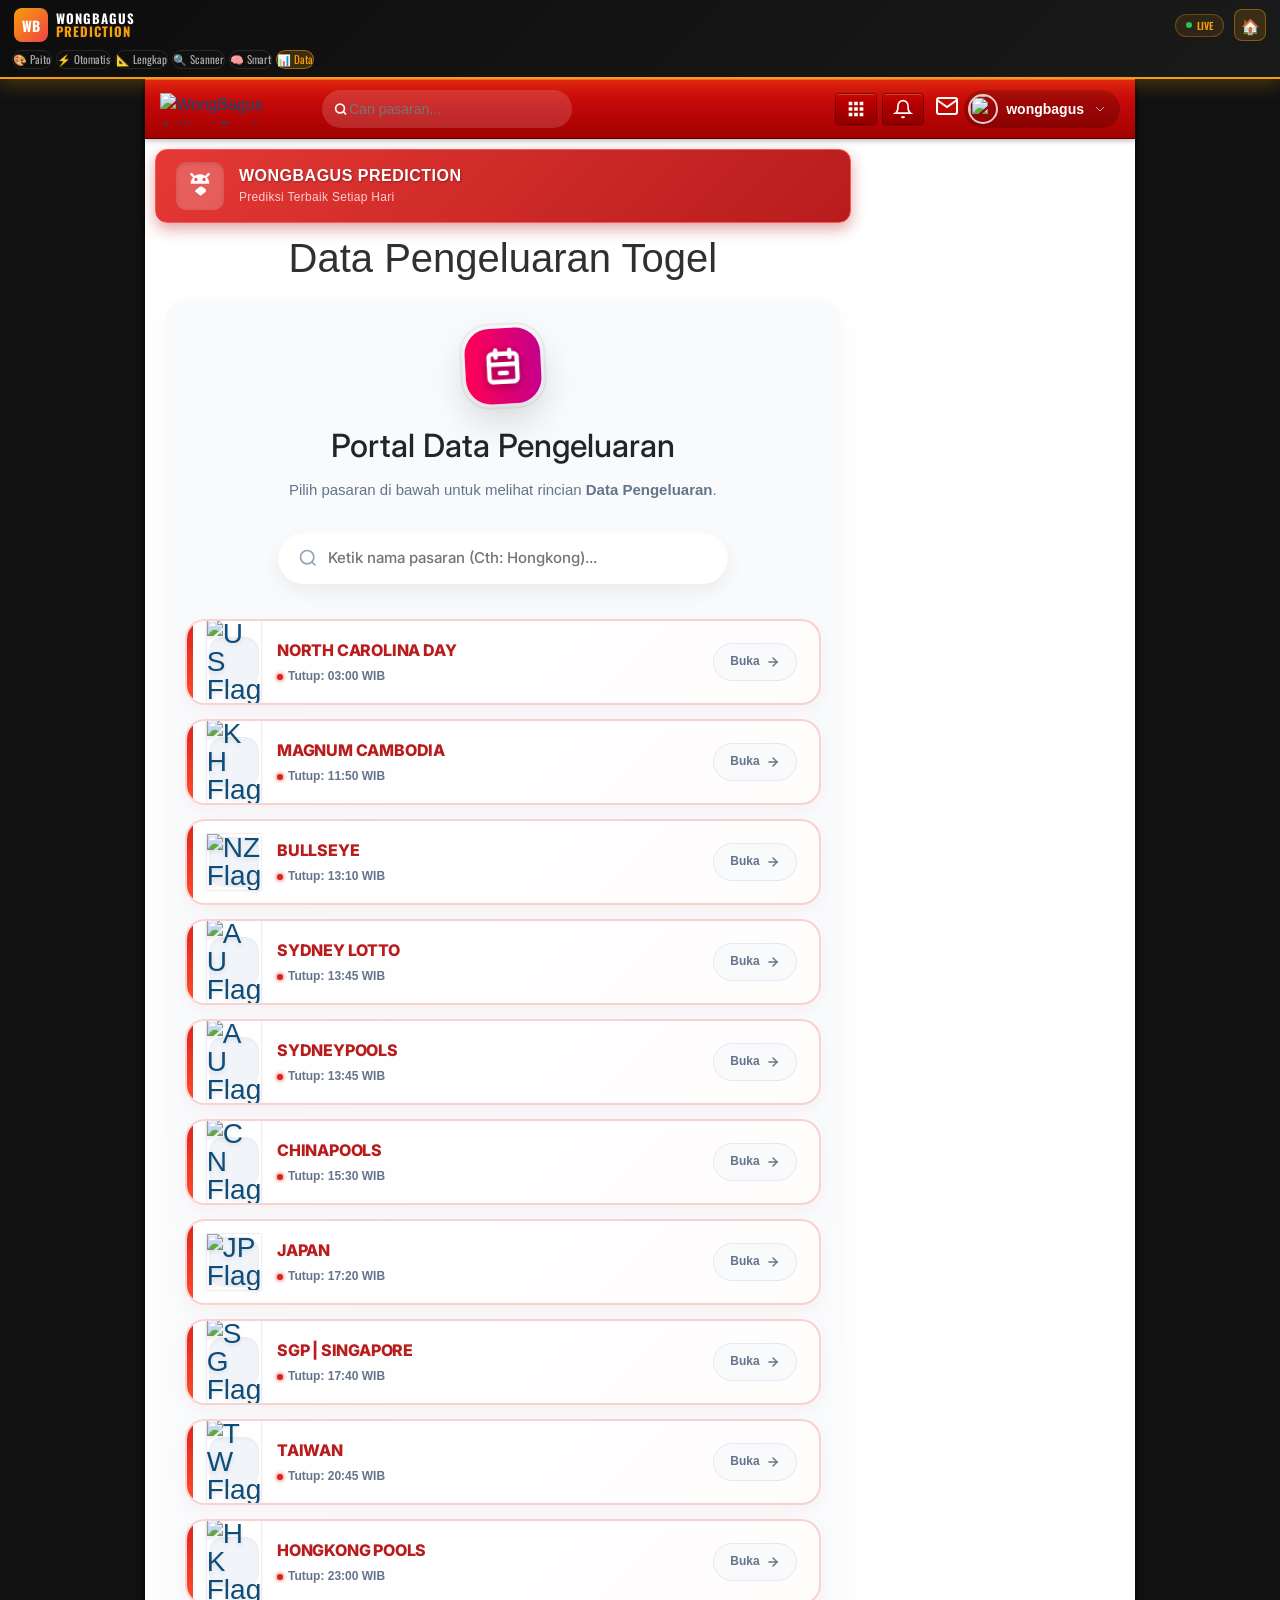
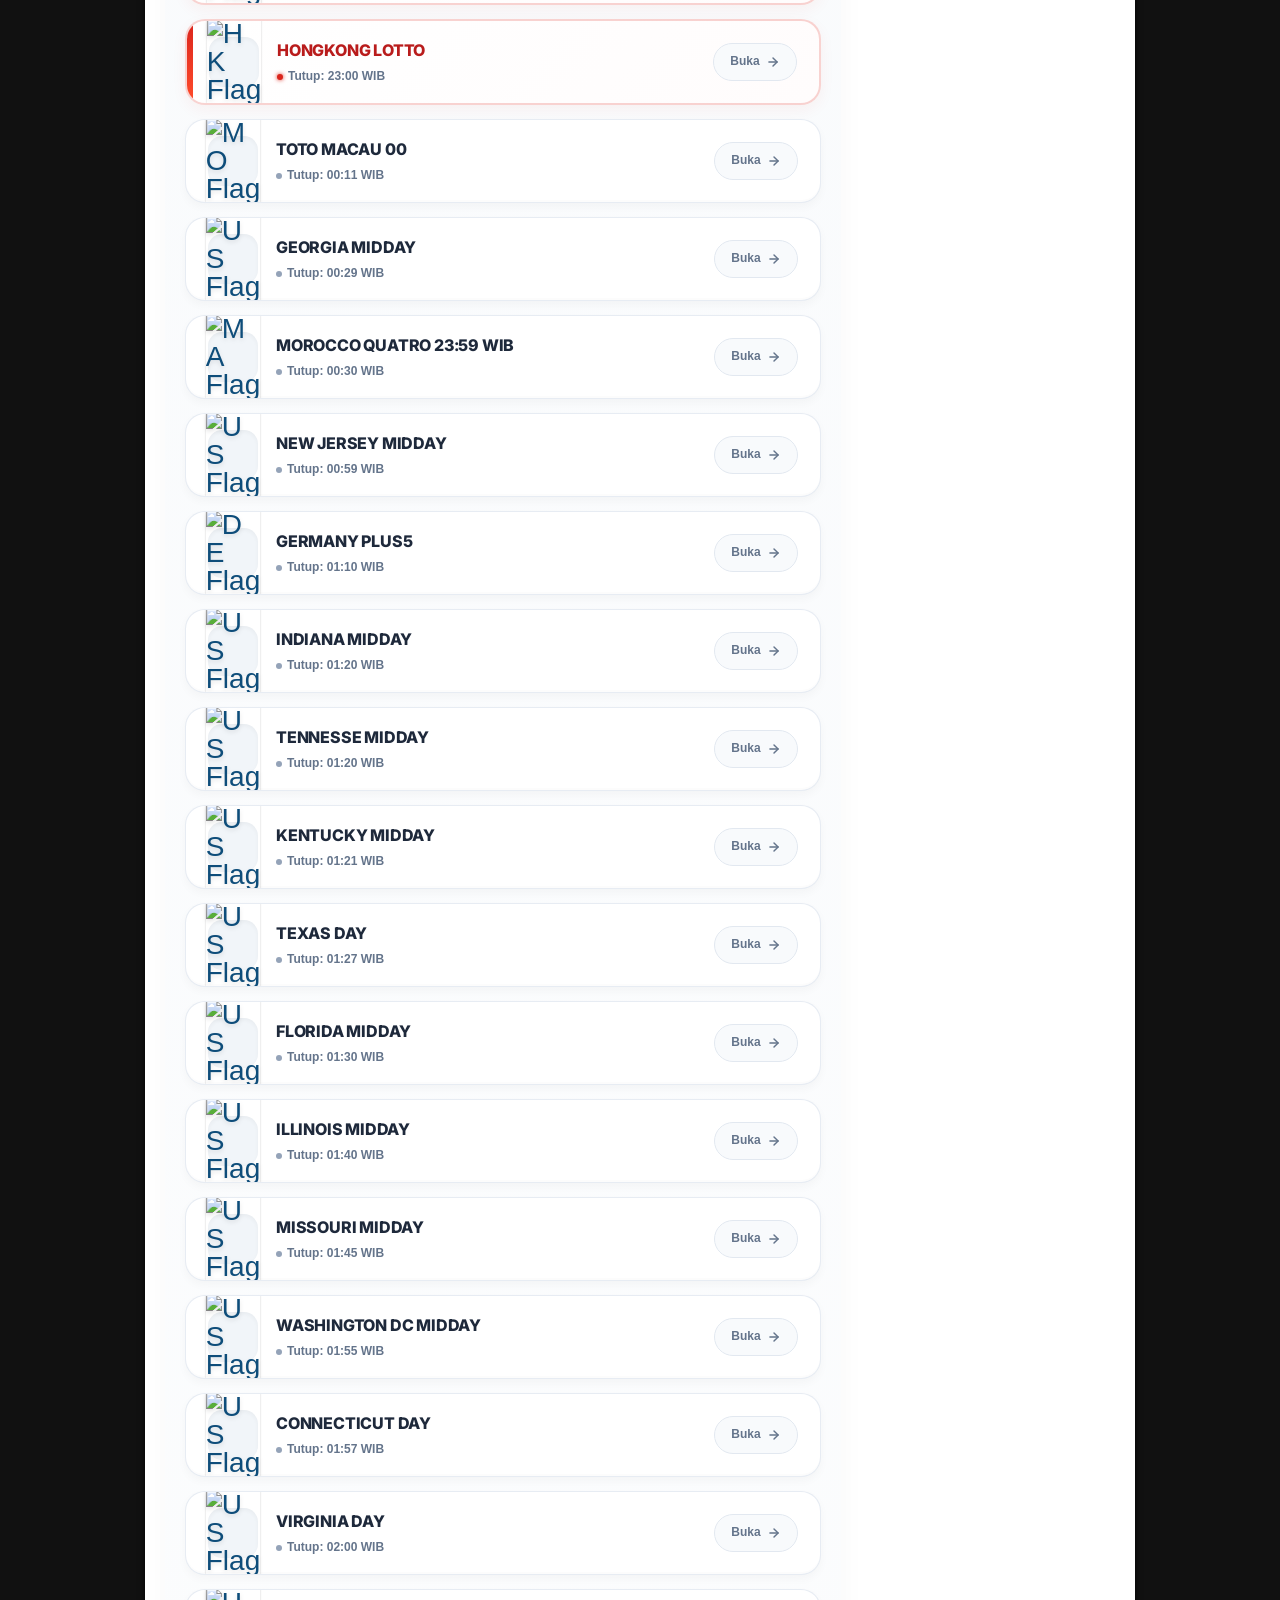
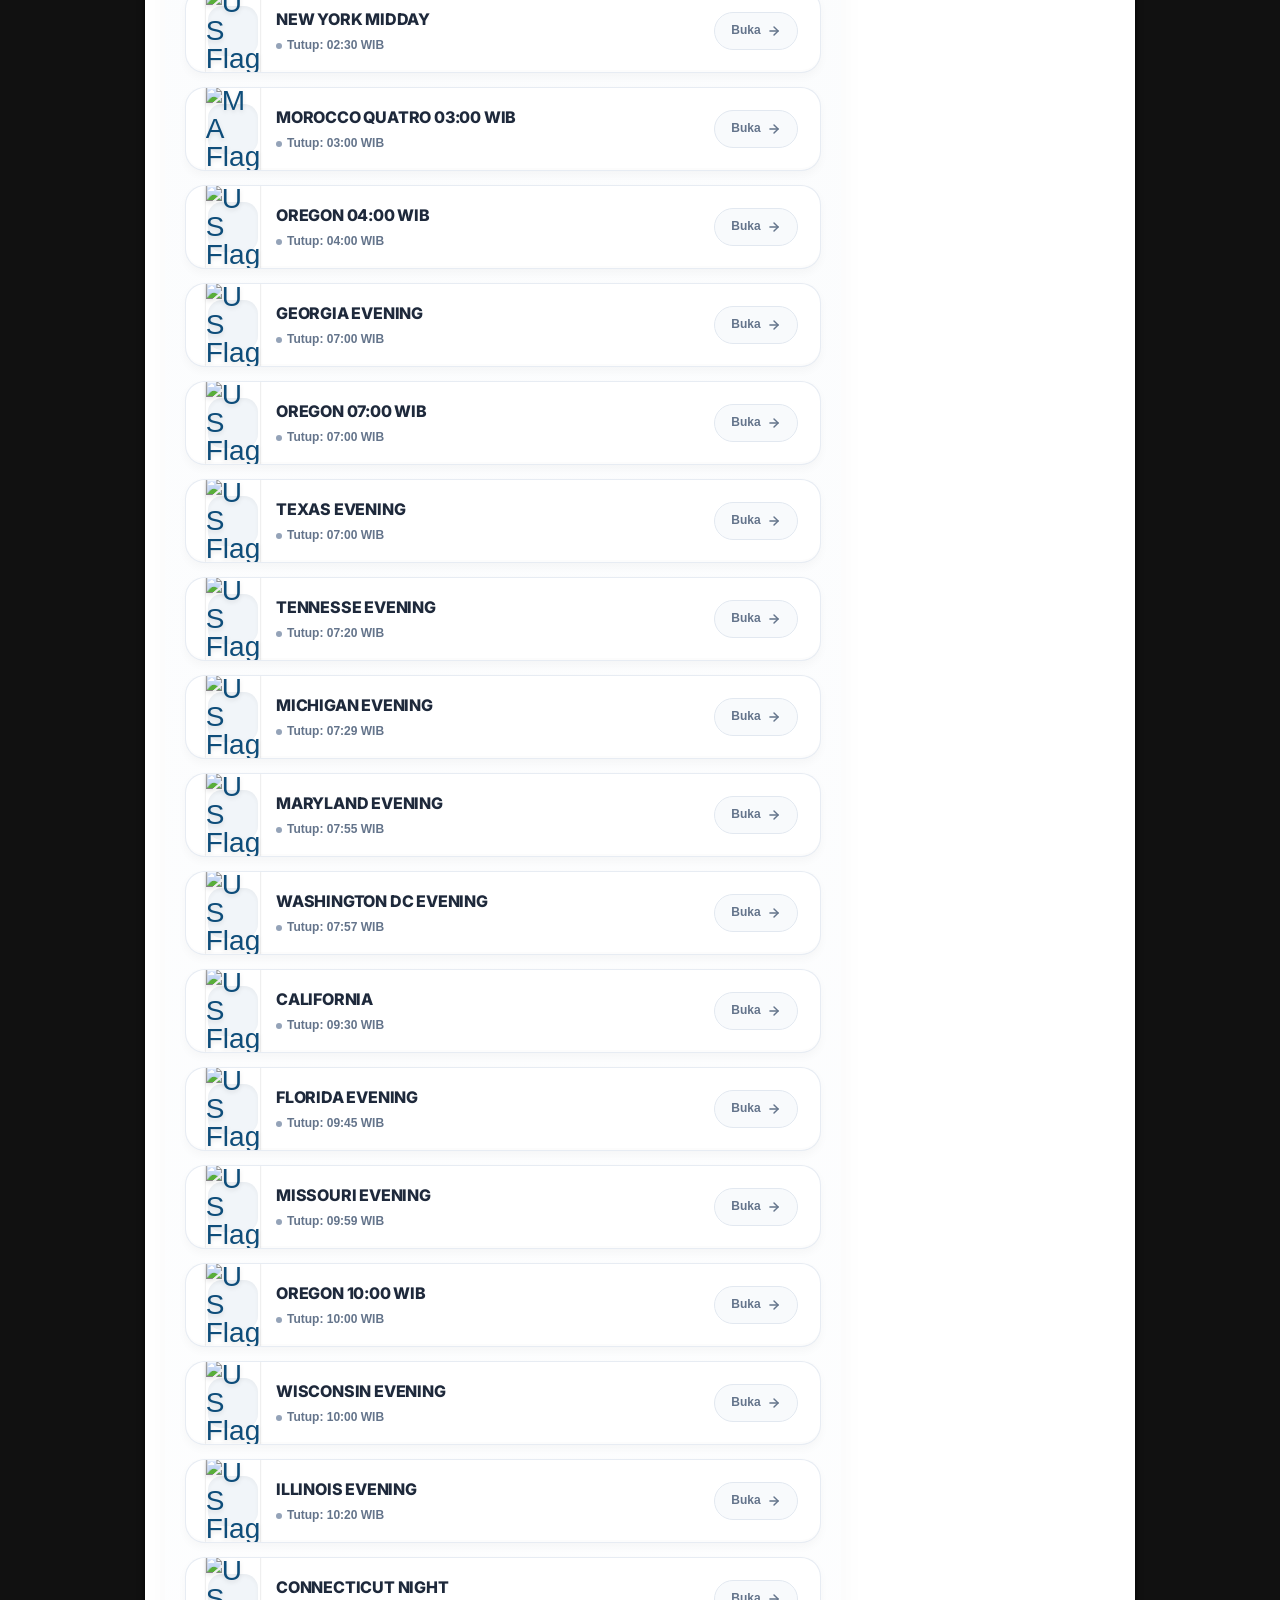
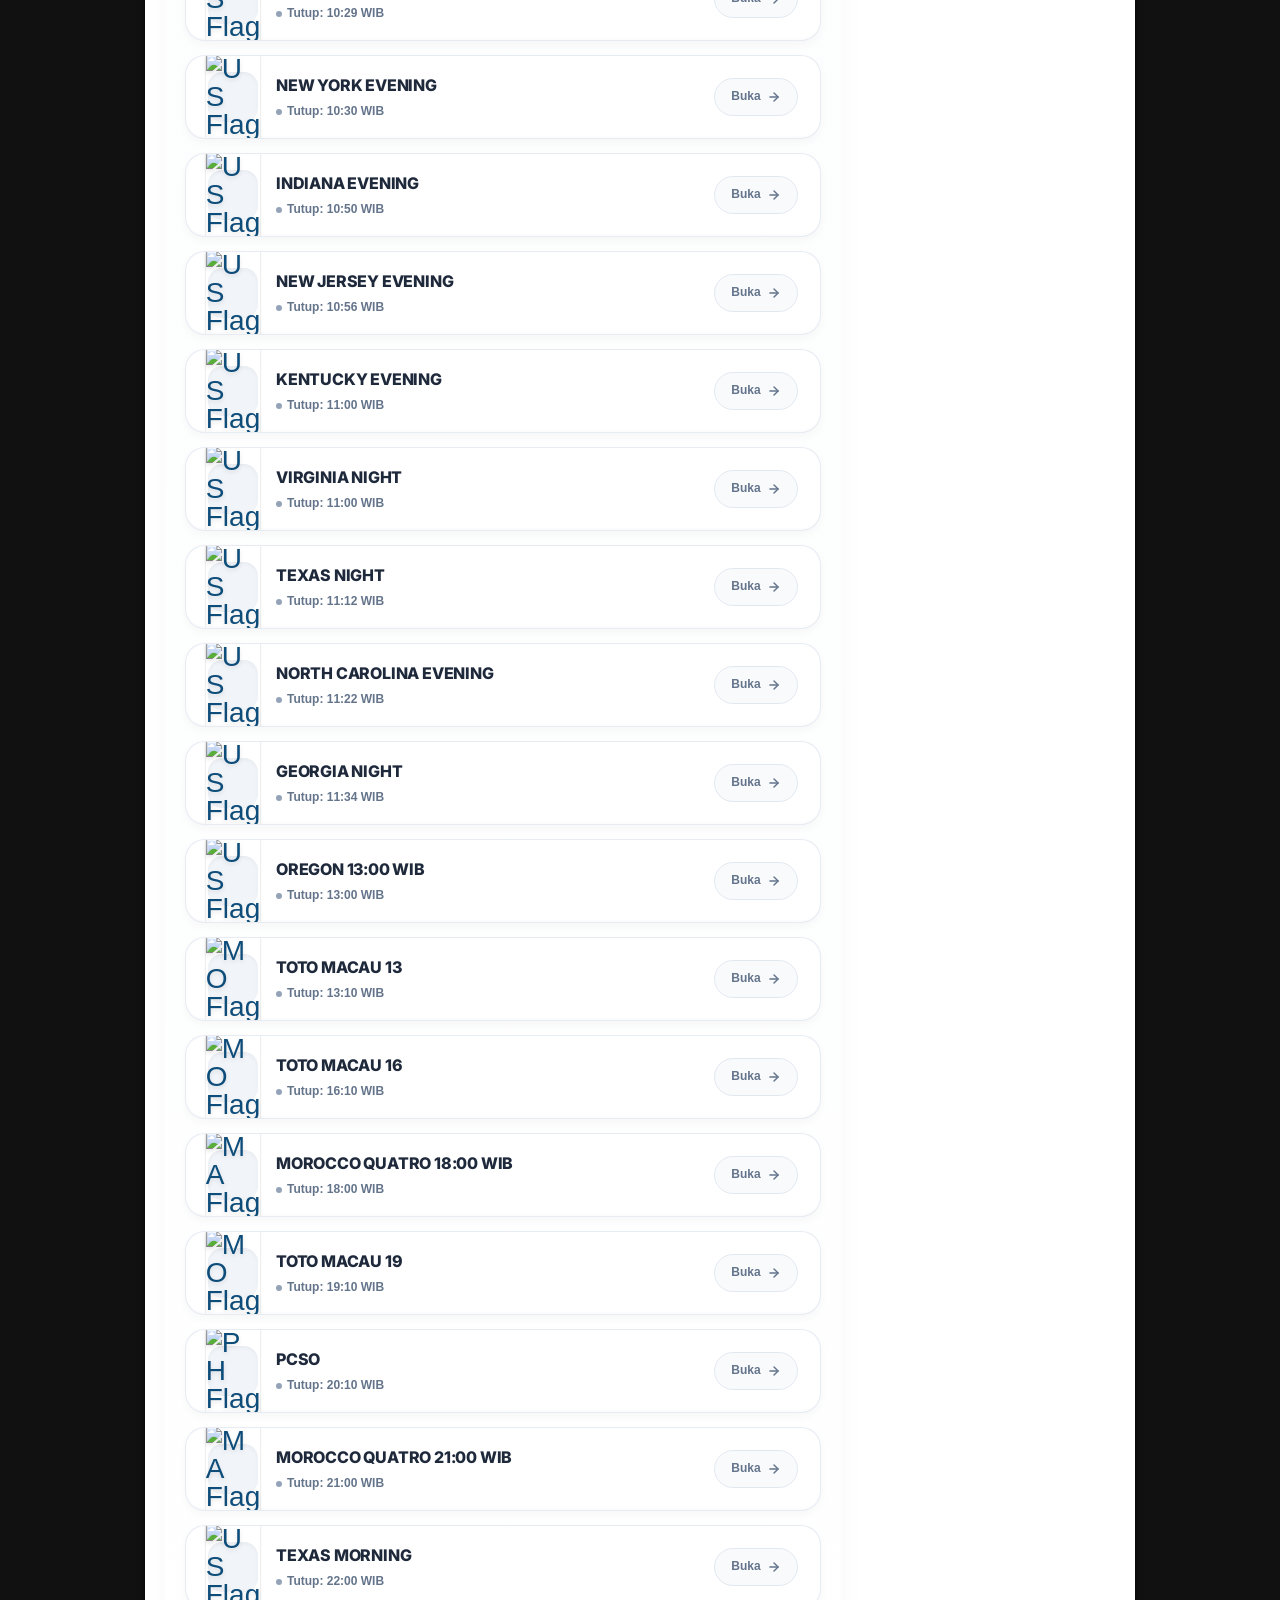
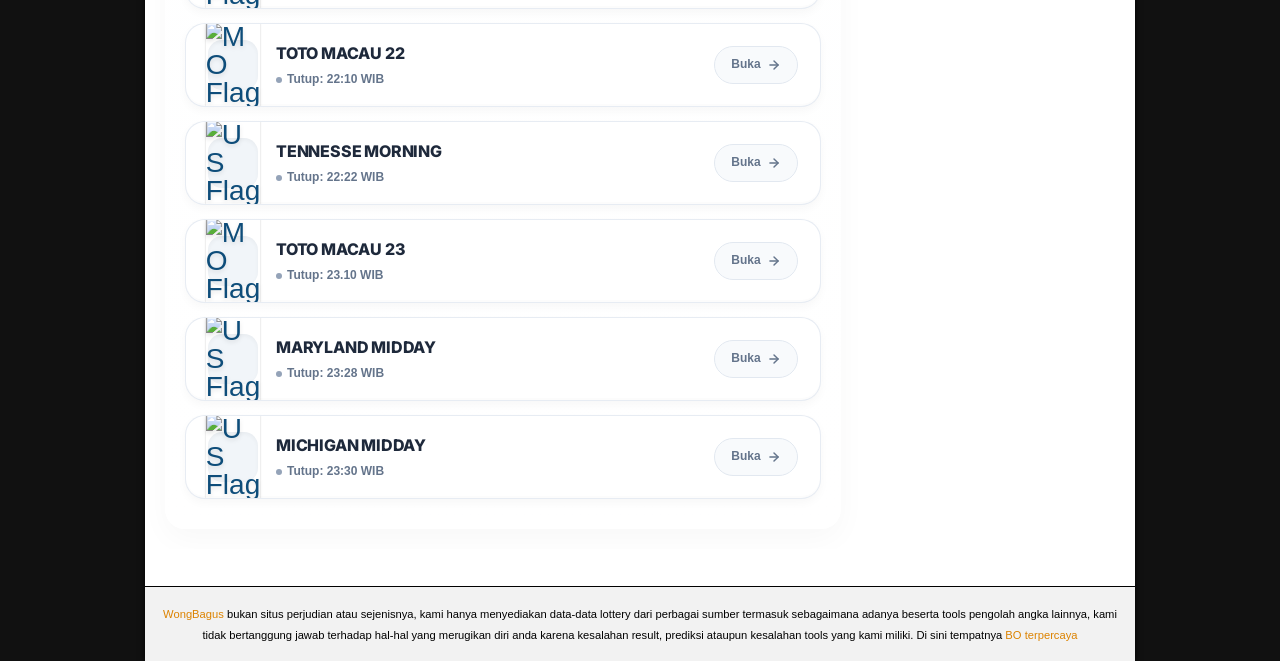
==== commit 8286d39a: "header" ====
--- a/DataTogel.html
+++ b/DataTogel.html
@@ -19268,4 +19268,5 @@
 
 
 
-<img src="https://t.dtscout.com/udg/?su=51A017781522867DB32A1F73770DD21B" width="0" height="0" style="display: none;"></body></html><!-- Page supported by LiteSpeed Cache 7.8.1 on 2026-05-16 06:26:54 -->+<img src="https://t.dtscout.com/udg/?su=51A017781522867DB32A1F73770DD21B" width="0" height="0" style="display: none;"><script src="header.js"></script>
+</body></html><!-- Page supported by LiteSpeed Cache 7.8.1 on 2026-05-16 06:26:54 -->
